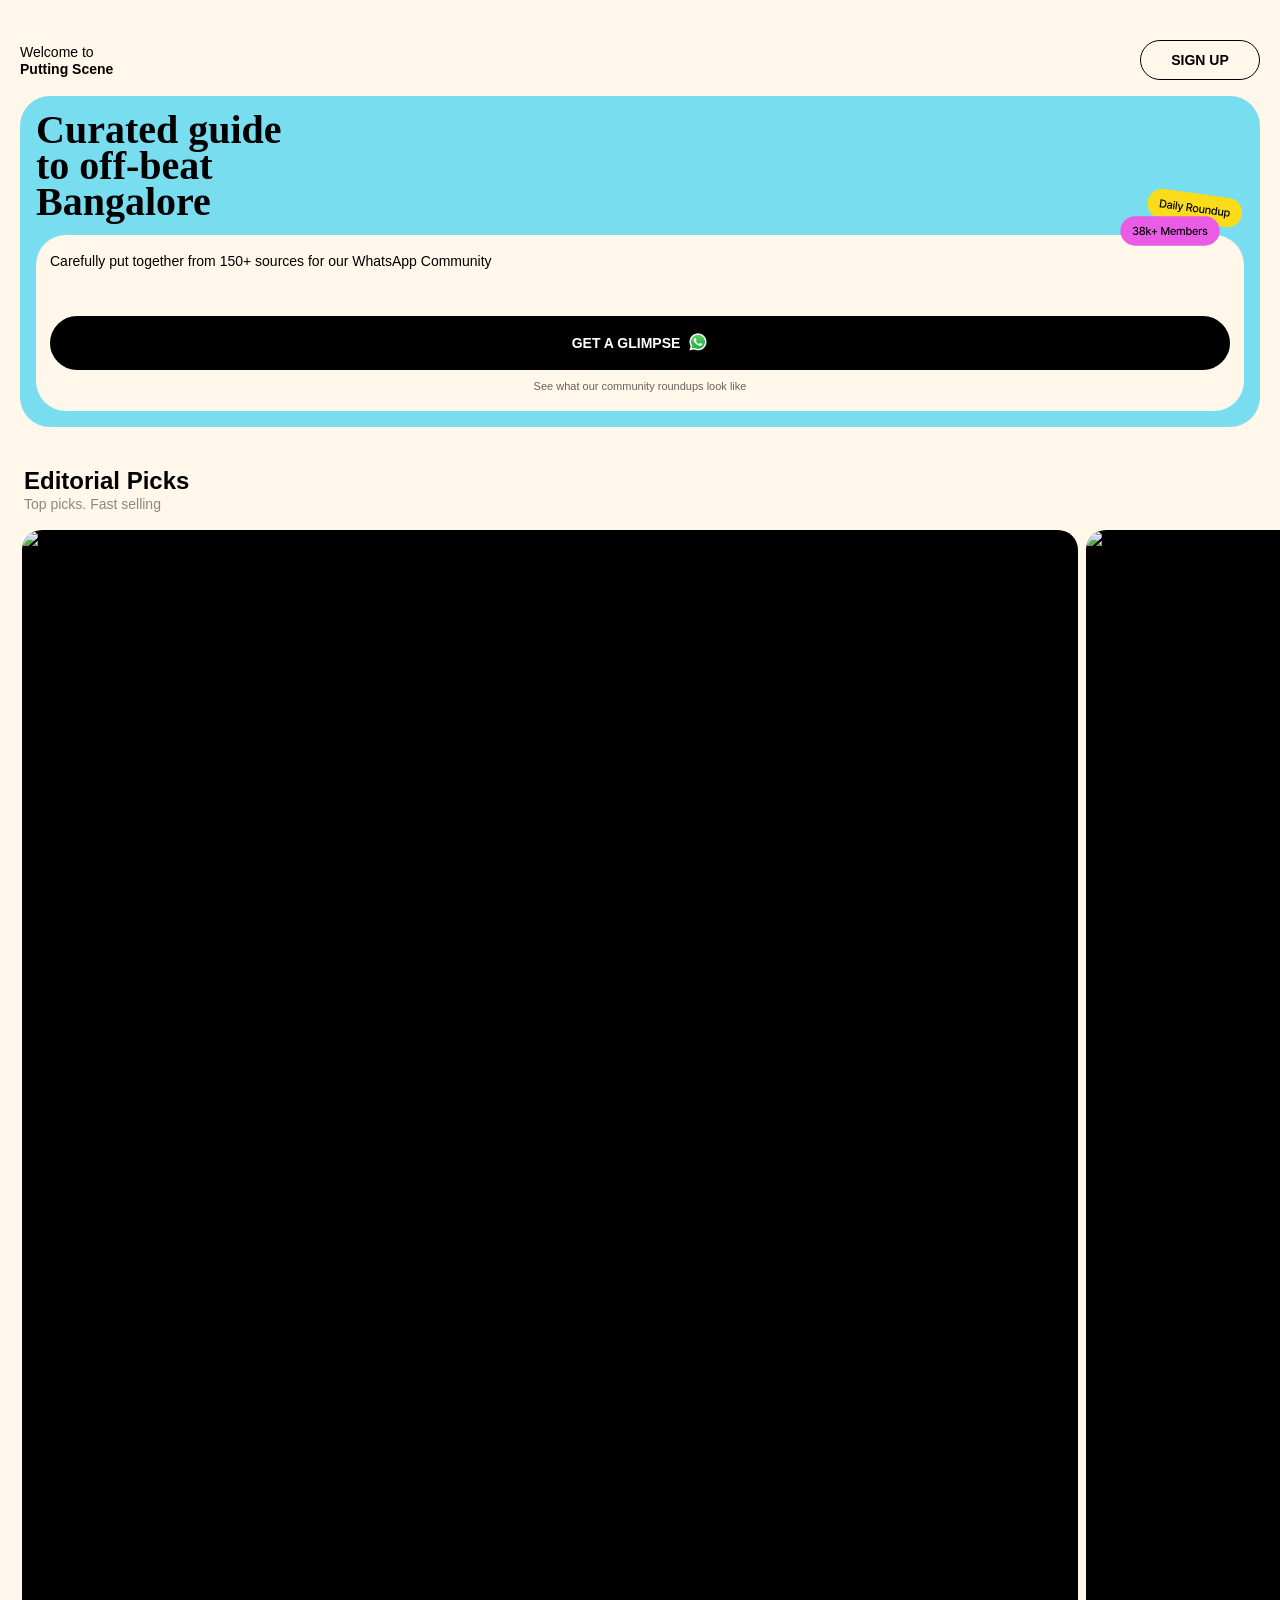
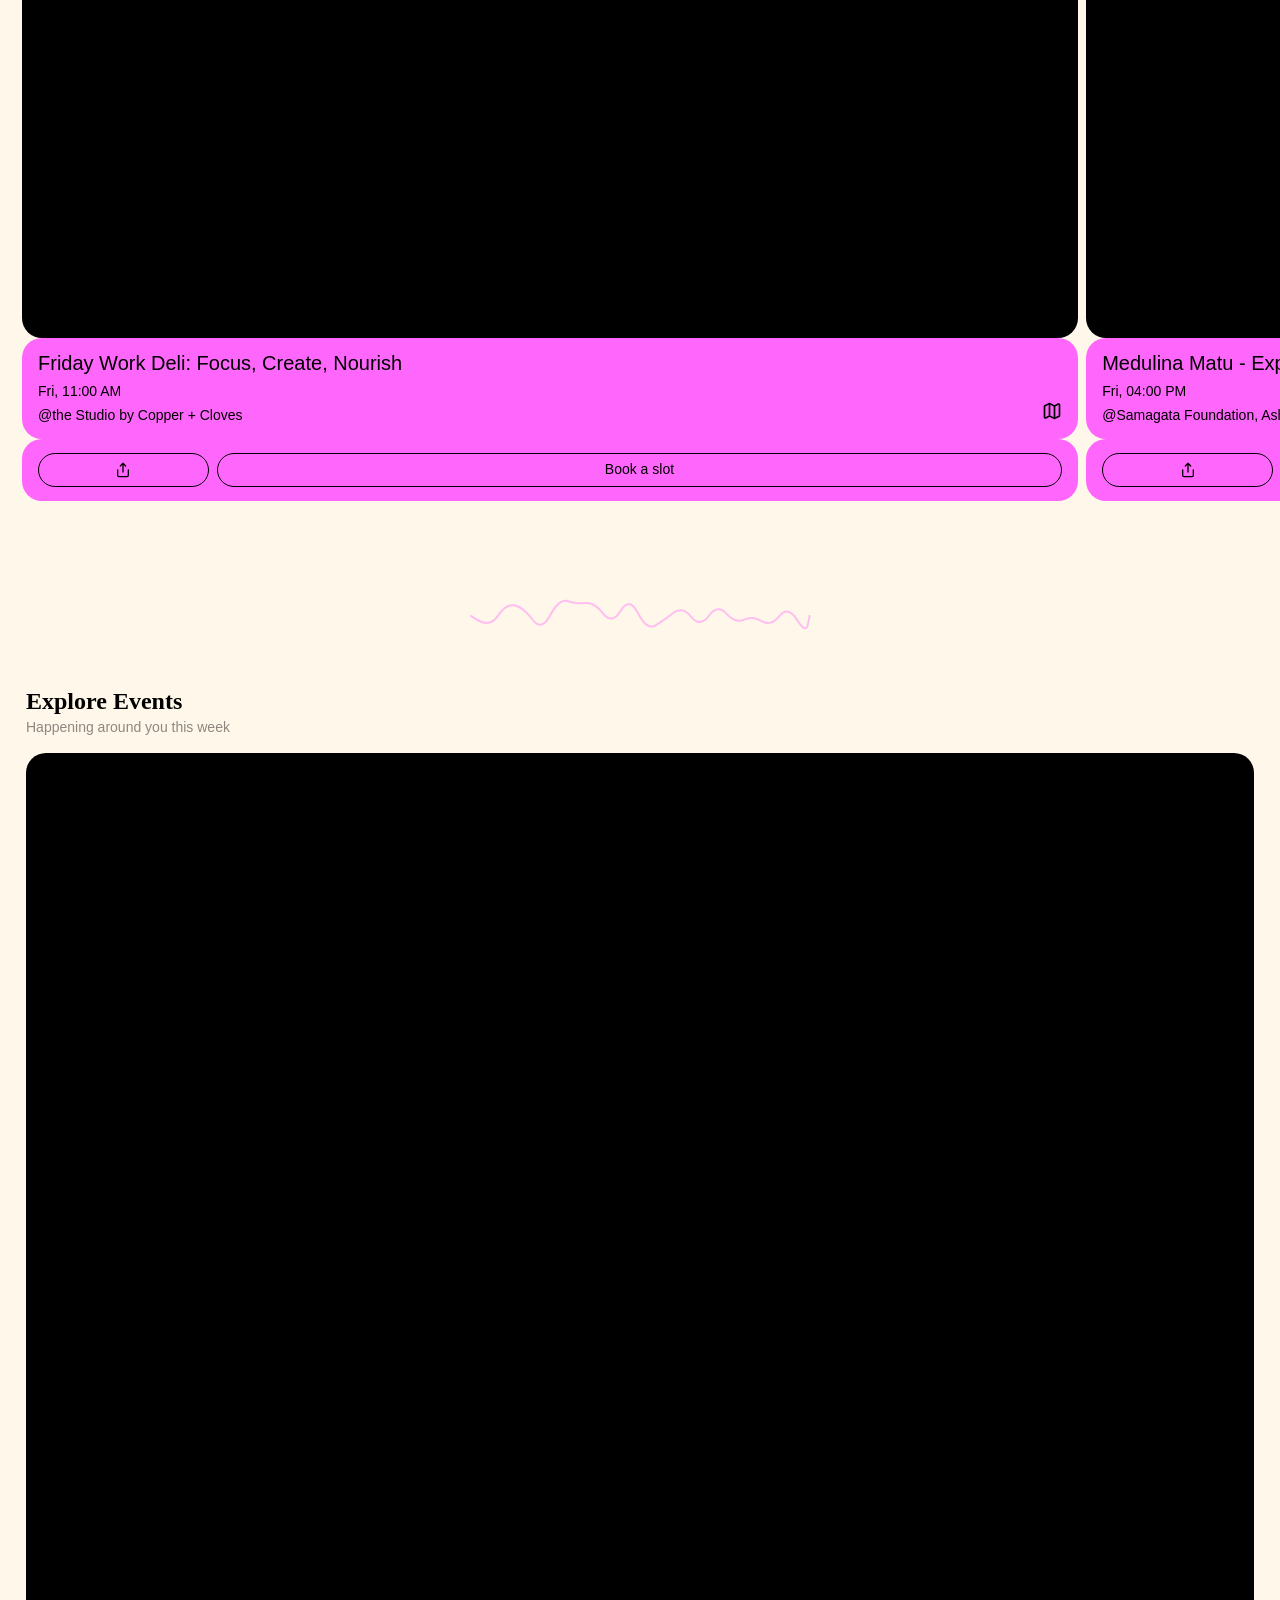
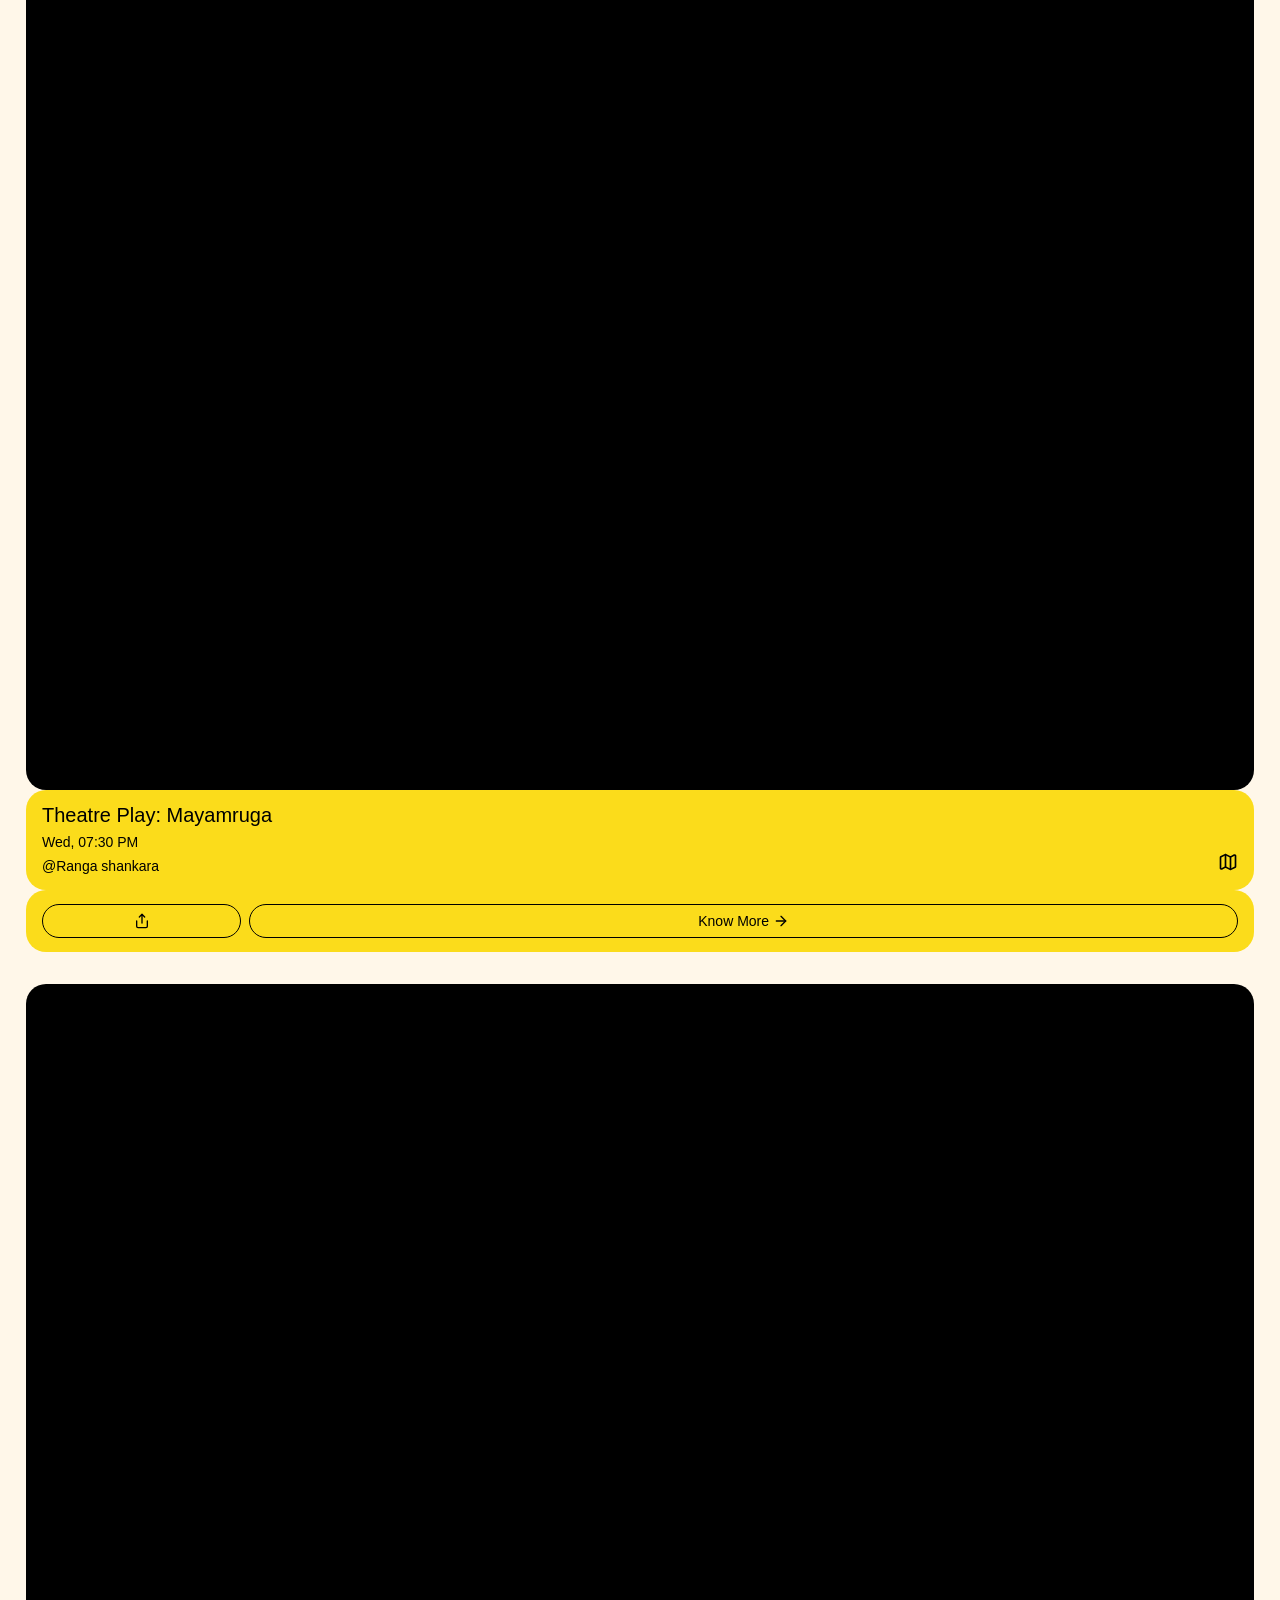
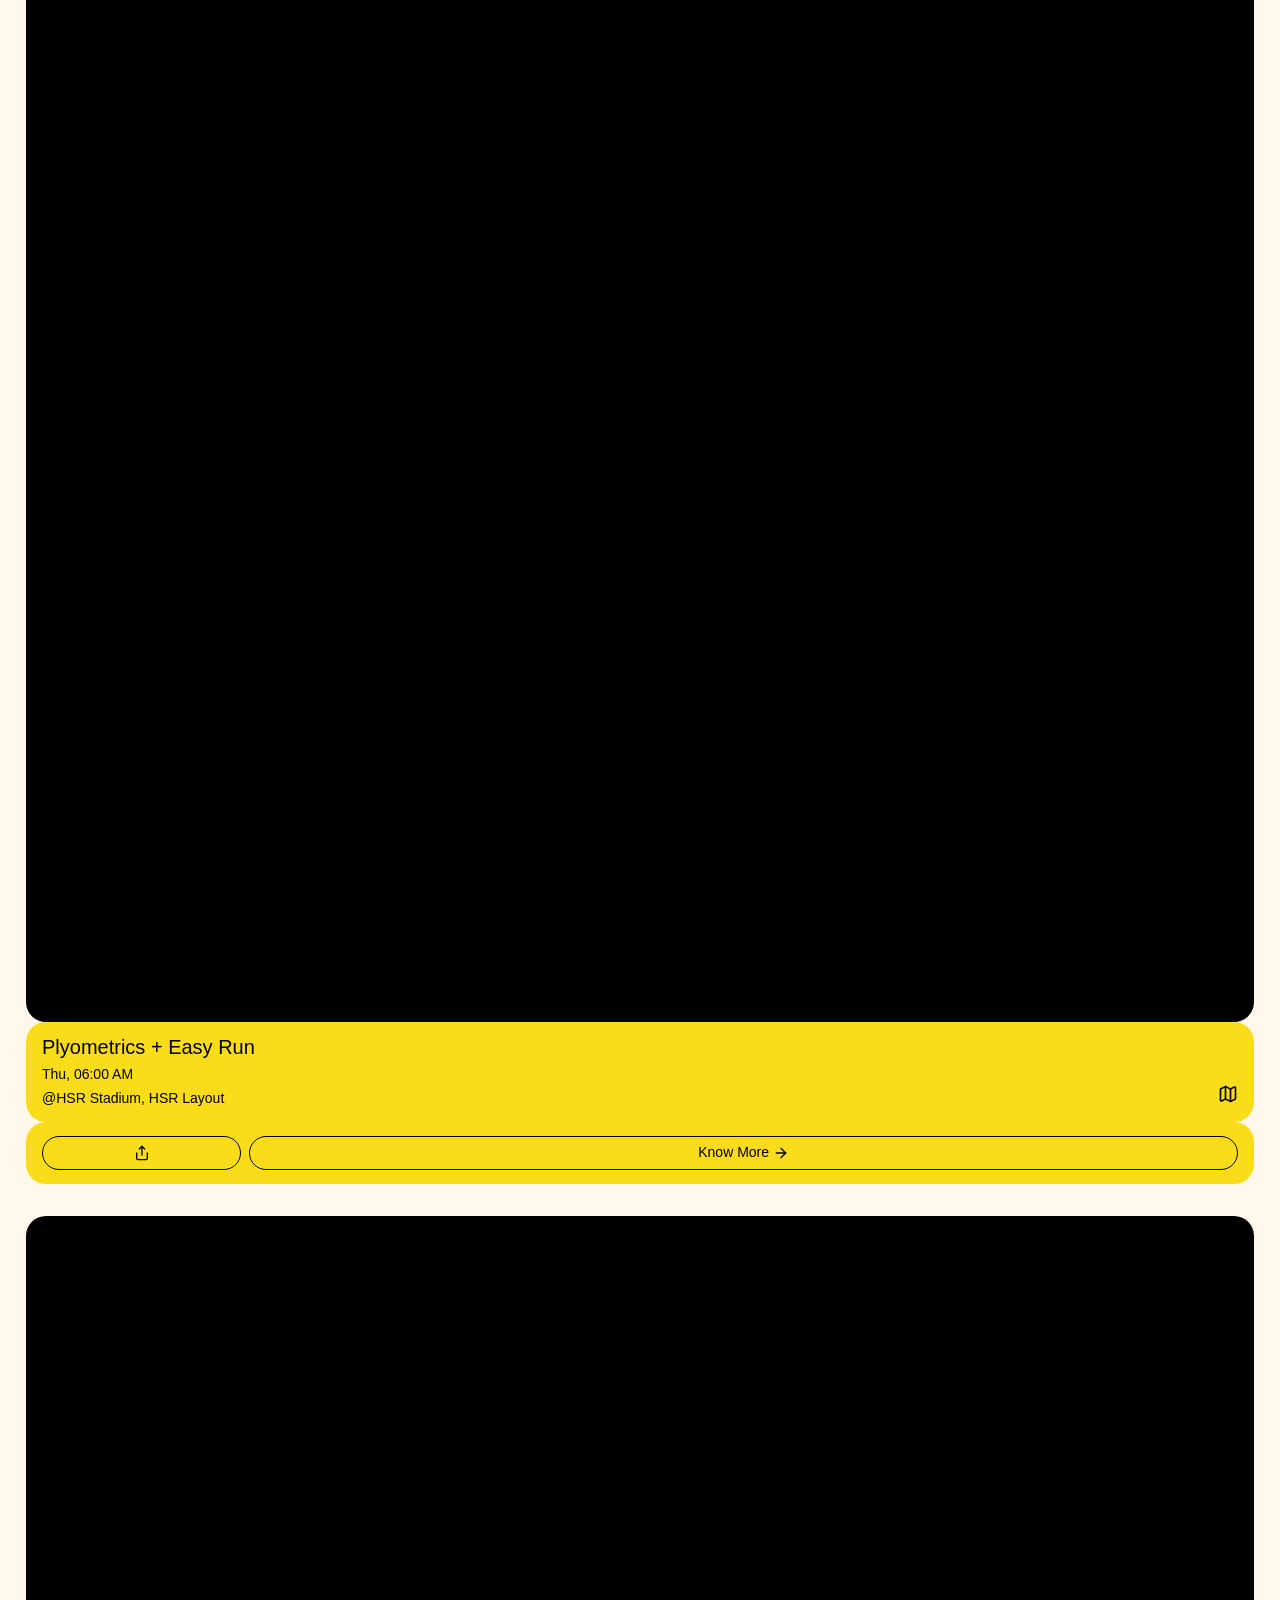
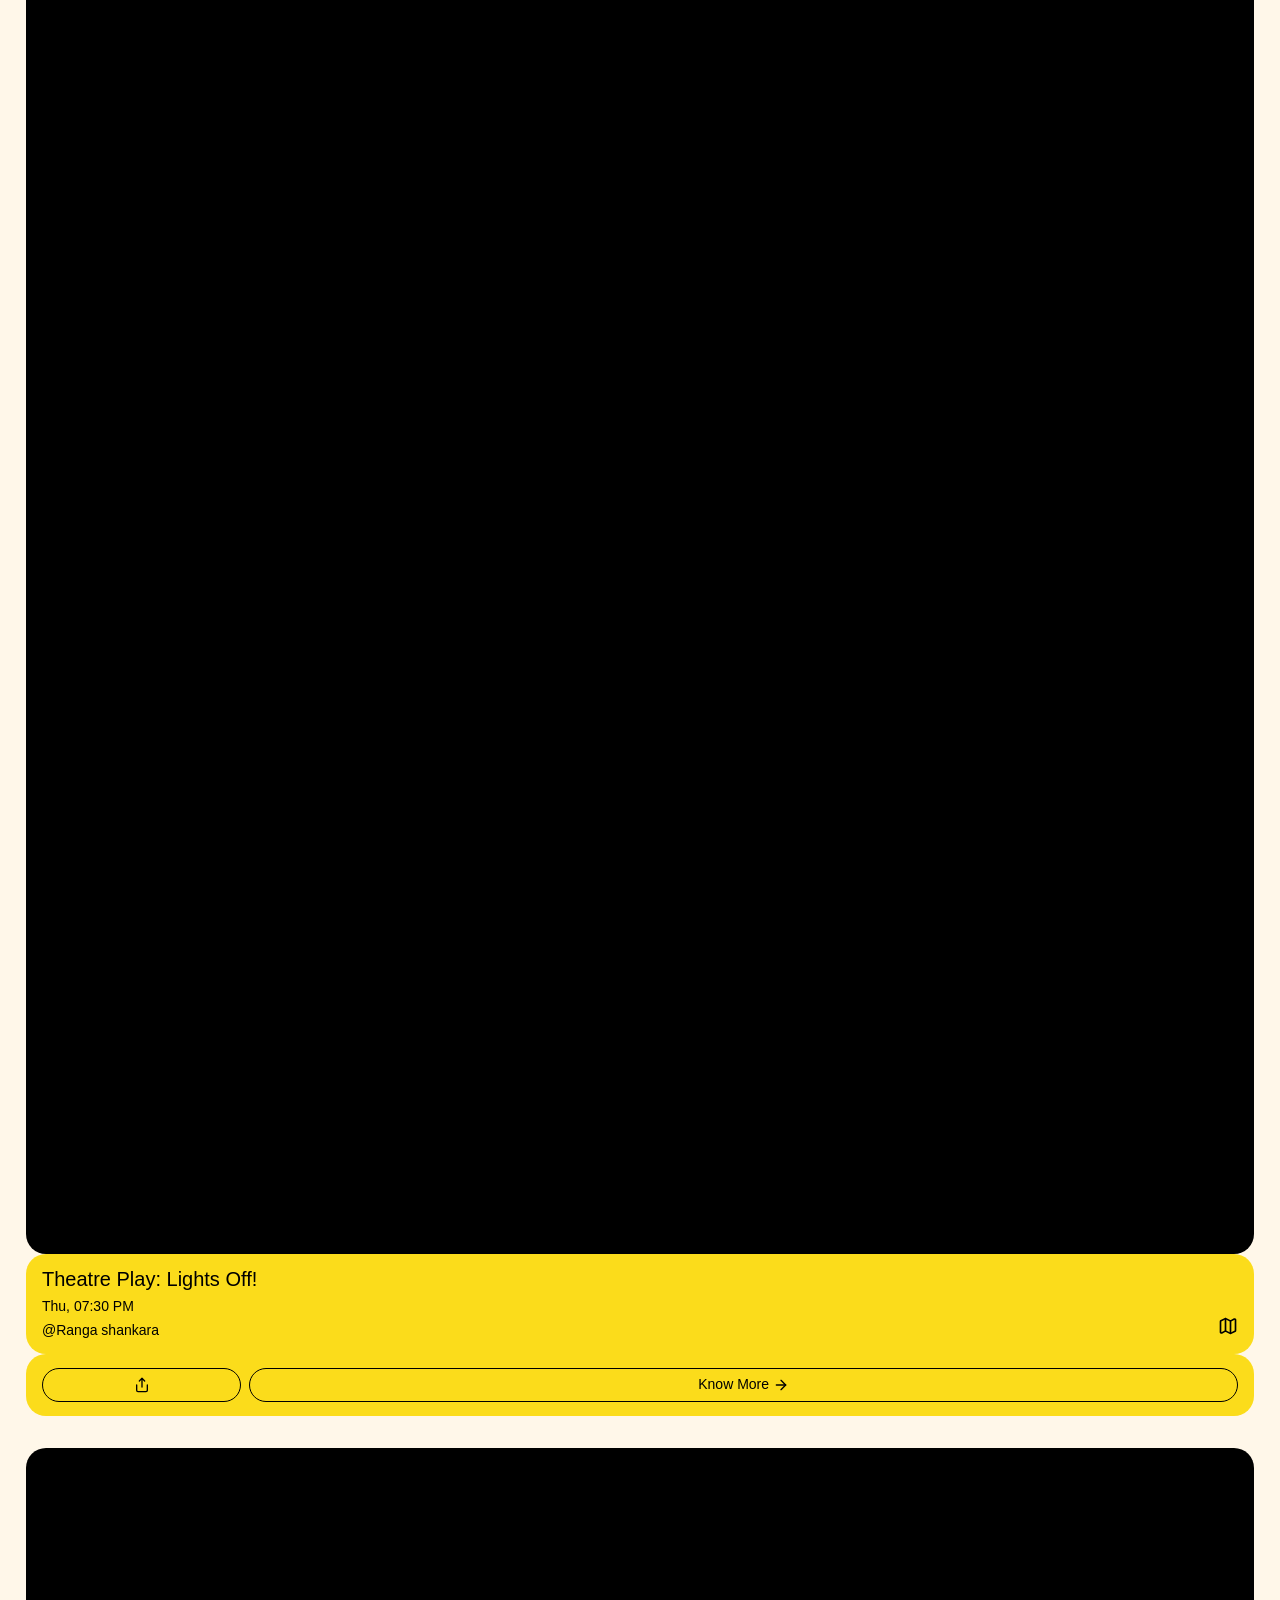
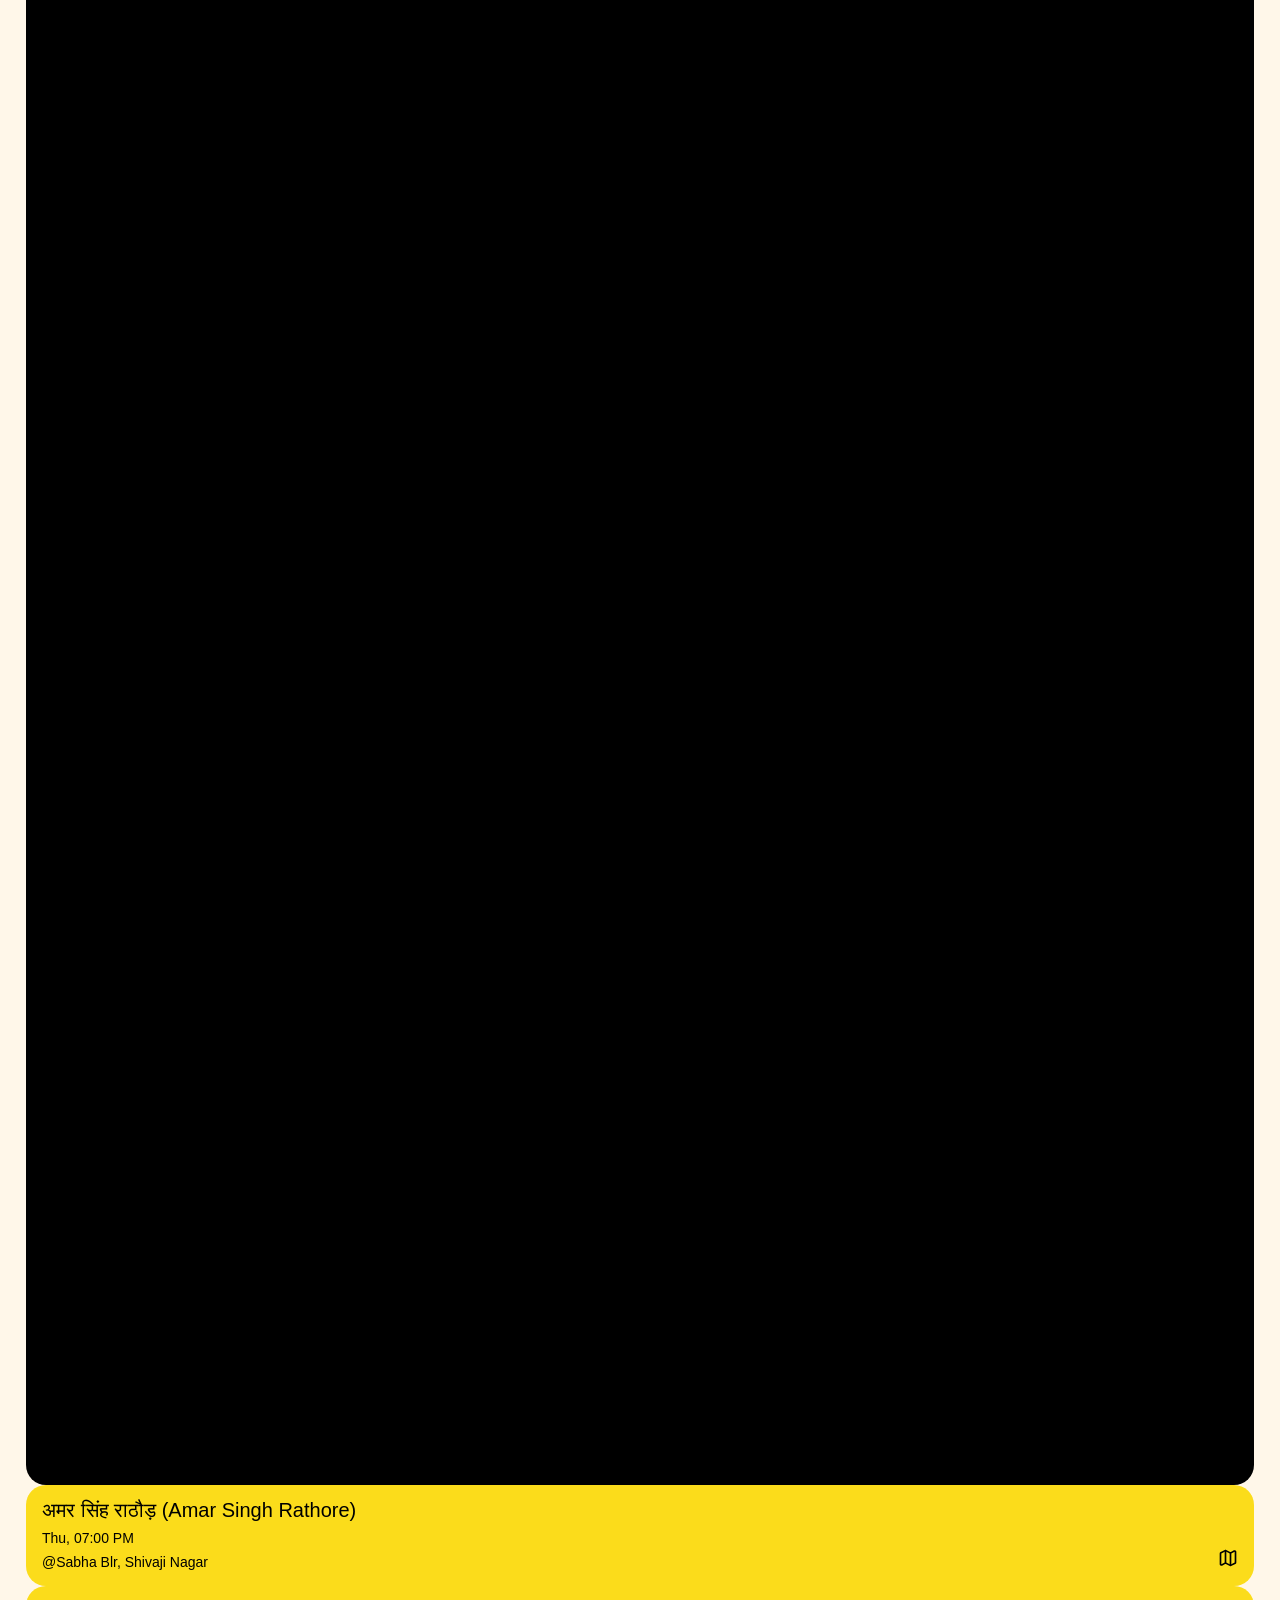
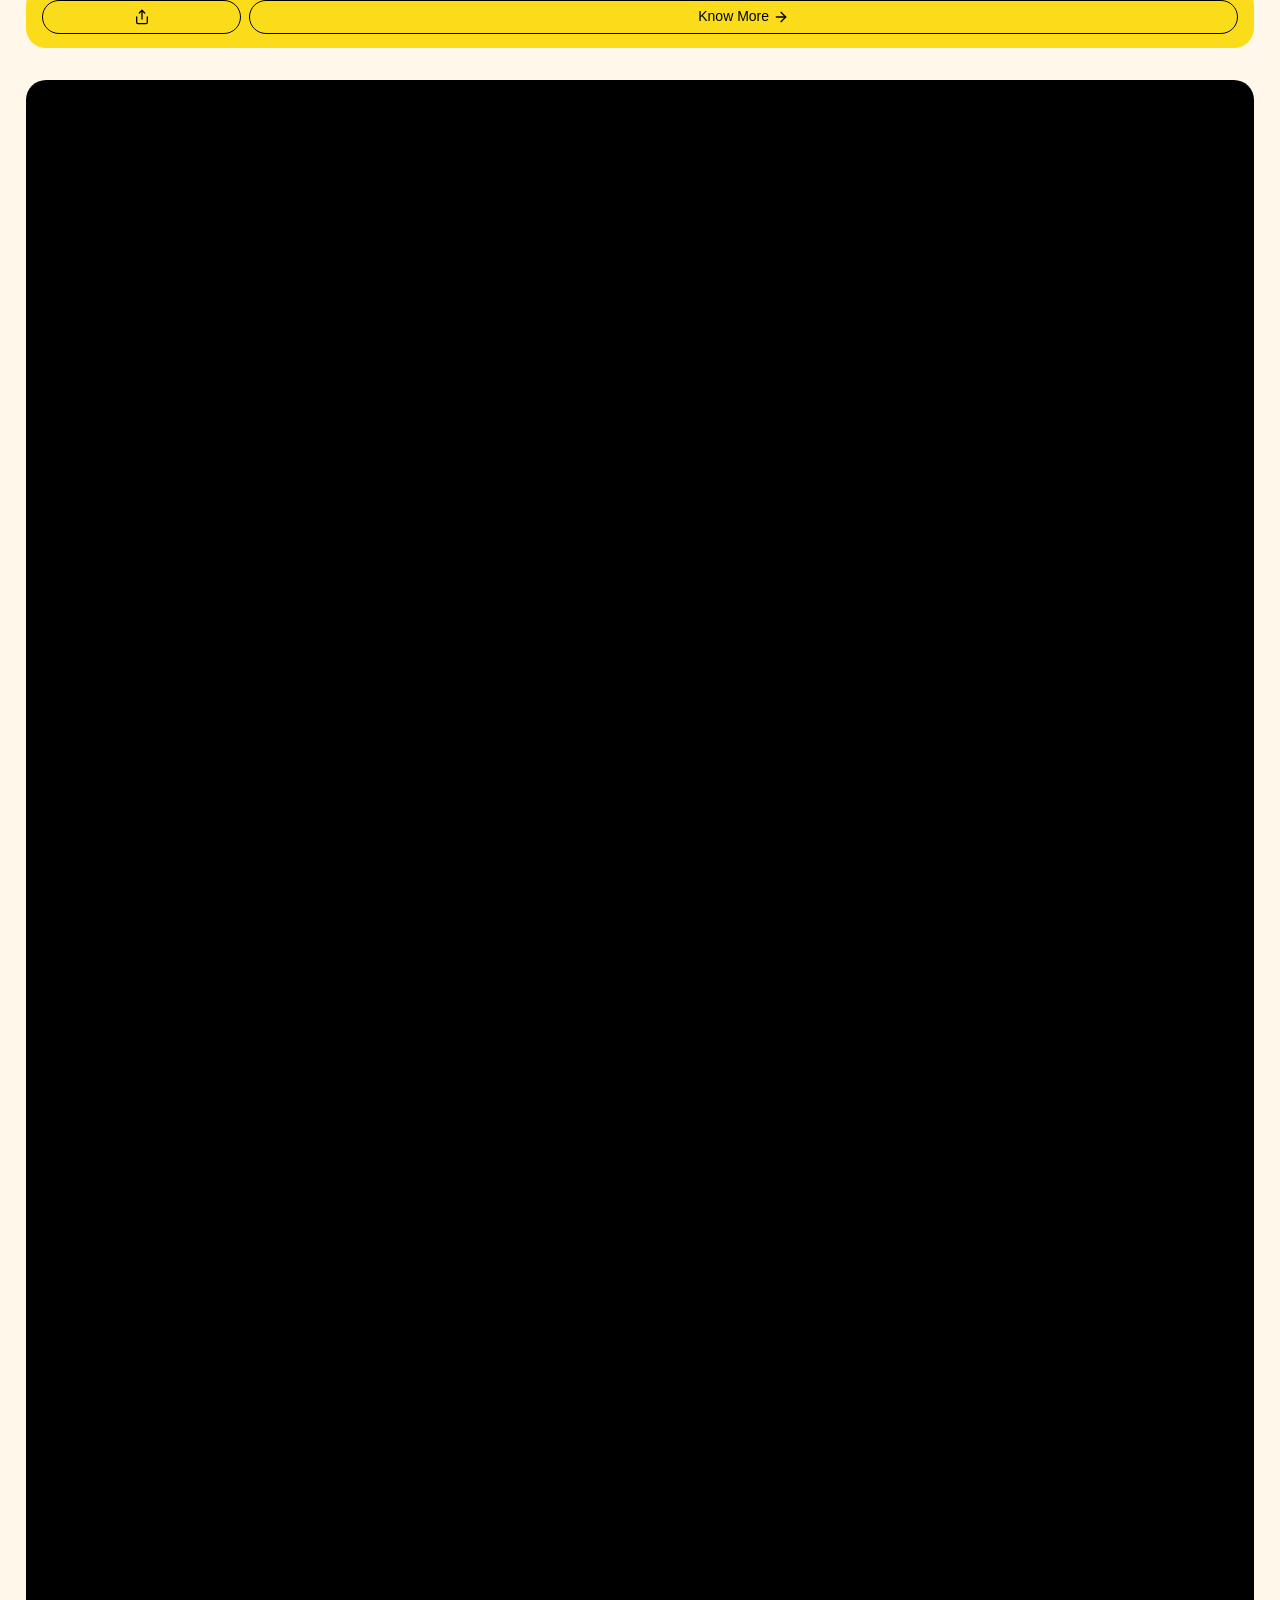
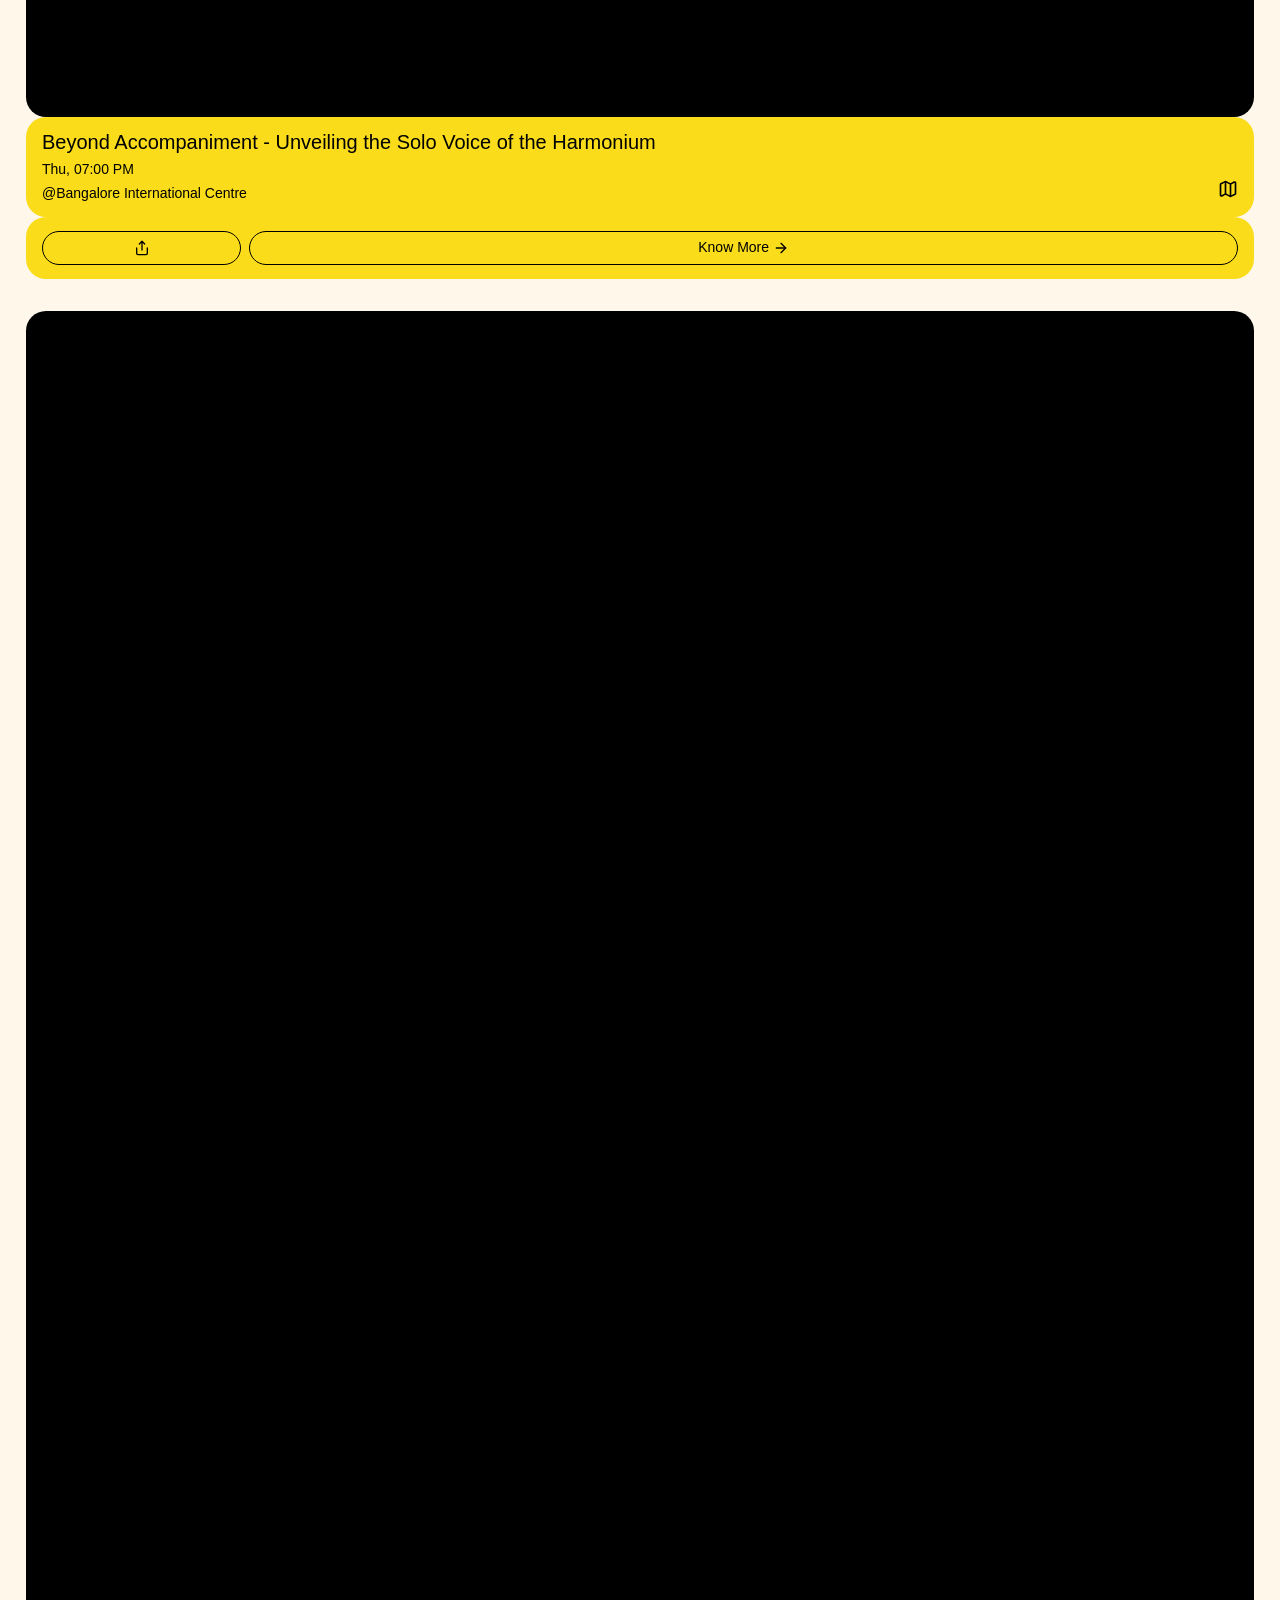
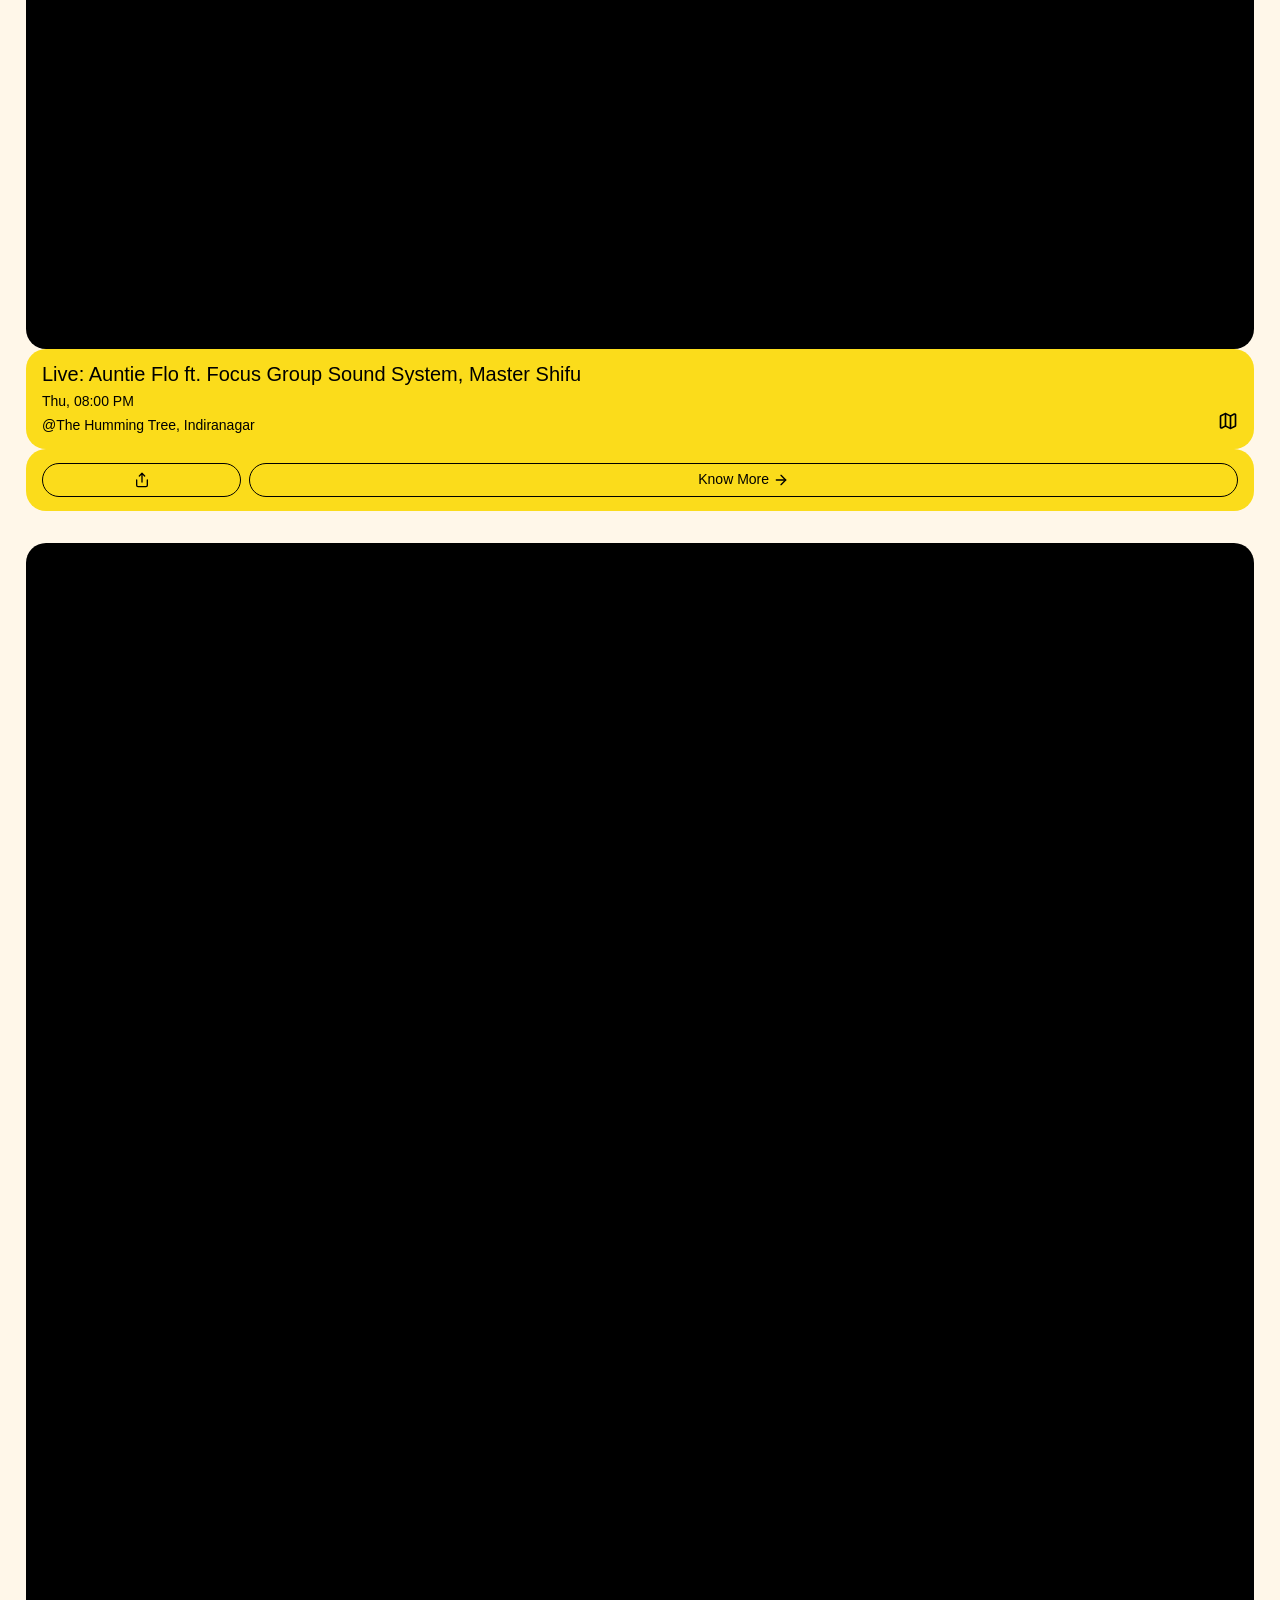
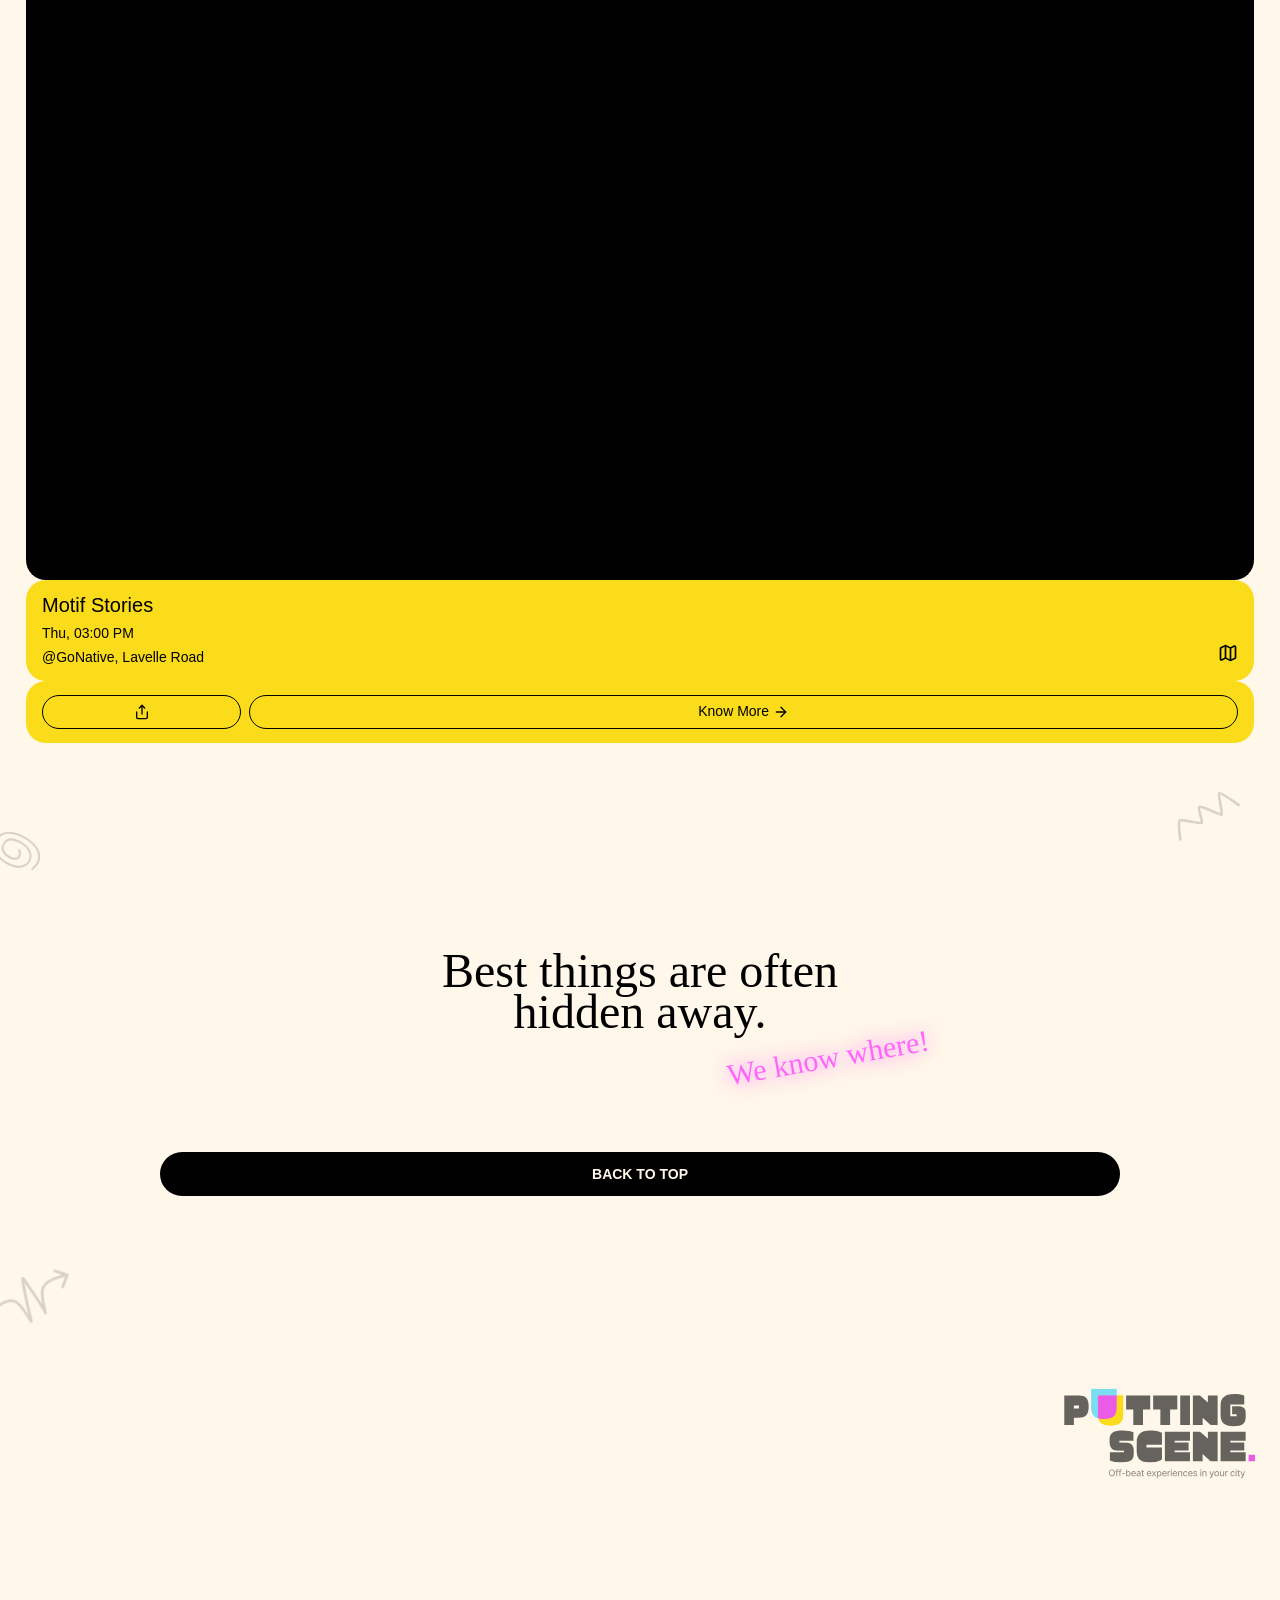
==== index.html @ f83b456c "Unfixed those changes" ====
<!DOCTYPE html>
<!-- saved from url=(0025)https://puttingscene.com/ -->
<html lang="en" class=" __className_06c327" style="--vsc-domain: &quot;puttingscene.com&quot;;">

<head>
    <meta http-equiv="Content-Type" content="text/html; charset=UTF-8">
    <link rel="stylesheet" href="./Putting Scene - Find Unique Experiences in Bangalore_files/ce76db46459b3898.css"
        crossorigin="" data-precedence="next">

    <style type="text/css">
        [data-sonner-toaster][dir=ltr],
        html[dir=ltr] {
            --toast-icon-margin-start: -3px;
            --toast-icon-margin-end: 4px;
            --toast-svg-margin-start: -1px;
            --toast-svg-margin-end: 0px;
            --toast-button-margin-start: auto;
            --toast-button-margin-end: 0;
            --toast-close-button-start: 0;
            --toast-close-button-end: unset;
            --toast-close-button-transform: translate(-35%, -35%)
        }

        [data-sonner-toaster][dir=rtl],
        html[dir=rtl] {
            --toast-icon-margin-start: 4px;
            --toast-icon-margin-end: -3px;
            --toast-svg-margin-start: 0px;
            --toast-svg-margin-end: -1px;
            --toast-button-margin-start: 0;
            --toast-button-margin-end: auto;
            --toast-close-button-start: unset;
            --toast-close-button-end: 0;
            --toast-close-button-transform: translate(35%, -35%)
        }

        [data-sonner-toaster] {
            position: fixed;
            width: var(--width);
            font-family: ui-sans-serif, system-ui, -apple-system, BlinkMacSystemFont, Segoe UI, Roboto, Helvetica Neue, Arial, Noto Sans, sans-serif, Apple Color Emoji, Segoe UI Emoji, Segoe UI Symbol, Noto Color Emoji;
            --gray1: hsl(0, 0%, 99%);
            --gray2: hsl(0, 0%, 97.3%);
            --gray3: hsl(0, 0%, 95.1%);
            --gray4: hsl(0, 0%, 93%);
            --gray5: hsl(0, 0%, 90.9%);
            --gray6: hsl(0, 0%, 88.7%);
            --gray7: hsl(0, 0%, 85.8%);
            --gray8: hsl(0, 0%, 78%);
            --gray9: hsl(0, 0%, 56.1%);
            --gray10: hsl(0, 0%, 52.3%);
            --gray11: hsl(0, 0%, 43.5%);
            --gray12: hsl(0, 0%, 9%);
            --border-radius: 8px;
            box-sizing: border-box;
            padding: 0;
            margin: 0;
            list-style: none;
            outline: 0;
            z-index: 999999999;
            transition: transform .4s ease
        }

        @media (hover:none) and (pointer:coarse) {
            [data-sonner-toaster][data-lifted=true] {
                transform: none
            }
        }

        [data-sonner-toaster][data-x-position=right] {
            right: var(--offset-right)
        }

        [data-sonner-toaster][data-x-position=left] {
            left: var(--offset-left)
        }

        [data-sonner-toaster][data-x-position=center] {
            left: 50%;
            transform: translateX(-50%)
        }

        [data-sonner-toaster][data-y-position=top] {
            top: var(--offset-top)
        }

        [data-sonner-toaster][data-y-position=bottom] {
            bottom: var(--offset-bottom)
        }

        [data-sonner-toast] {
            --y: translateY(100%);
            --lift-amount: calc(var(--lift) * var(--gap));
            z-index: var(--z-index);
            position: absolute;
            opacity: 0;
            transform: var(--y);
            touch-action: none;
            transition: transform .4s, opacity .4s, height .4s, box-shadow .2s;
            box-sizing: border-box;
            outline: 0;
            overflow-wrap: anywhere
        }

        [data-sonner-toast][data-styled=true] {
            padding: 16px;
            background: var(--normal-bg);
            border: 1px solid var(--normal-border);
            color: var(--normal-text);
            border-radius: var(--border-radius);
            box-shadow: 0 4px 12px rgba(0, 0, 0, .1);
            width: var(--width);
            font-size: 13px;
            display: flex;
            align-items: center;
            gap: 6px
        }

        [data-sonner-toast]:focus-visible {
            box-shadow: 0 4px 12px rgba(0, 0, 0, .1), 0 0 0 2px rgba(0, 0, 0, .2)
        }

        [data-sonner-toast][data-y-position=top] {
            top: 0;
            --y: translateY(-100%);
            --lift: 1;
            --lift-amount: calc(1 * var(--gap))
        }

        [data-sonner-toast][data-y-position=bottom] {
            bottom: 0;
            --y: translateY(100%);
            --lift: -1;
            --lift-amount: calc(var(--lift) * var(--gap))
        }

        [data-sonner-toast][data-styled=true] [data-description] {
            font-weight: 400;
            line-height: 1.4;
            color: #3f3f3f
        }

        [data-rich-colors=true][data-sonner-toast][data-styled=true] [data-description] {
            color: inherit
        }

        [data-sonner-toaster][data-sonner-theme=dark] [data-description] {
            color: #e8e8e8
        }

        [data-sonner-toast][data-styled=true] [data-title] {
            font-weight: 500;
            line-height: 1.5;
            color: inherit
        }

        [data-sonner-toast][data-styled=true] [data-icon] {
            display: flex;
            height: 16px;
            width: 16px;
            position: relative;
            justify-content: flex-start;
            align-items: center;
            flex-shrink: 0;
            margin-left: var(--toast-icon-margin-start);
            margin-right: var(--toast-icon-margin-end)
        }

        [data-sonner-toast][data-promise=true] [data-icon]>svg {
            opacity: 0;
            transform: scale(.8);
            transform-origin: center;
            animation: sonner-fade-in .3s ease forwards
        }

        [data-sonner-toast][data-styled=true] [data-icon]>* {
            flex-shrink: 0
        }

        [data-sonner-toast][data-styled=true] [data-icon] svg {
            margin-left: var(--toast-svg-margin-start);
            margin-right: var(--toast-svg-margin-end)
        }

        [data-sonner-toast][data-styled=true] [data-content] {
            display: flex;
            flex-direction: column;
            gap: 2px
        }

        [data-sonner-toast][data-styled=true] [data-button] {
            border-radius: 4px;
            padding-left: 8px;
            padding-right: 8px;
            height: 24px;
            font-size: 12px;
            color: var(--normal-bg);
            background: var(--normal-text);
            margin-left: var(--toast-button-margin-start);
            margin-right: var(--toast-button-margin-end);
            border: none;
            font-weight: 500;
            cursor: pointer;
            outline: 0;
            display: flex;
            align-items: center;
            flex-shrink: 0;
            transition: opacity .4s, box-shadow .2s
        }

        [data-sonner-toast][data-styled=true] [data-button]:focus-visible {
            box-shadow: 0 0 0 2px rgba(0, 0, 0, .4)
        }

        [data-sonner-toast][data-styled=true] [data-button]:first-of-type {
            margin-left: var(--toast-button-margin-start);
            margin-right: var(--toast-button-margin-end)
        }

        [data-sonner-toast][data-styled=true] [data-cancel] {
            color: var(--normal-text);
            background: rgba(0, 0, 0, .08)
        }

        [data-sonner-toaster][data-sonner-theme=dark] [data-sonner-toast][data-styled=true] [data-cancel] {
            background: rgba(255, 255, 255, .3)
        }

        [data-sonner-toast][data-styled=true] [data-close-button] {
            position: absolute;
            left: var(--toast-close-button-start);
            right: var(--toast-close-button-end);
            top: 0;
            height: 20px;
            width: 20px;
            display: flex;
            justify-content: center;
            align-items: center;
            padding: 0;
            color: var(--gray12);
            background: var(--normal-bg);
            border: 1px solid var(--gray4);
            transform: var(--toast-close-button-transform);
            border-radius: 50%;
            cursor: pointer;
            z-index: 1;
            transition: opacity .1s, background .2s, border-color .2s
        }

        [data-sonner-toast][data-styled=true] [data-close-button]:focus-visible {
            box-shadow: 0 4px 12px rgba(0, 0, 0, .1), 0 0 0 2px rgba(0, 0, 0, .2)
        }

        [data-sonner-toast][data-styled=true] [data-disabled=true] {
            cursor: not-allowed
        }

        [data-sonner-toast][data-styled=true]:hover [data-close-button]:hover {
            background: var(--gray2);
            border-color: var(--gray5)
        }

        [data-sonner-toast][data-swiping=true]::before {
            content: '';
            position: absolute;
            left: -100%;
            right: -100%;
            height: 100%;
            z-index: -1
        }

        [data-sonner-toast][data-y-position=top][data-swiping=true]::before {
            bottom: 50%;
            transform: scaleY(3) translateY(50%)
        }

        [data-sonner-toast][data-y-position=bottom][data-swiping=true]::before {
            top: 50%;
            transform: scaleY(3) translateY(-50%)
        }

        [data-sonner-toast][data-swiping=false][data-removed=true]::before {
            content: '';
            position: absolute;
            inset: 0;
            transform: scaleY(2)
        }

        [data-sonner-toast][data-expanded=true]::after {
            content: '';
            position: absolute;
            left: 0;
            height: calc(var(--gap) + 1px);
            bottom: 100%;
            width: 100%
        }

        [data-sonner-toast][data-mounted=true] {
            --y: translateY(0);
            opacity: 1
        }

        [data-sonner-toast][data-expanded=false][data-front=false] {
            --scale: var(--toasts-before) * 0.05 + 1;
            --y: translateY(calc(var(--lift-amount) * var(--toasts-before))) scale(calc(-1 * var(--scale)));
            height: var(--front-toast-height)
        }

        [data-sonner-toast]>* {
            transition: opacity .4s
        }

        [data-sonner-toast][data-x-position=right] {
            right: 0
        }

        [data-sonner-toast][data-x-position=left] {
            left: 0
        }

        [data-sonner-toast][data-expanded=false][data-front=false][data-styled=true]>* {
            opacity: 0
        }

        [data-sonner-toast][data-visible=false] {
            opacity: 0;
            pointer-events: none
        }

        [data-sonner-toast][data-mounted=true][data-expanded=true] {
            --y: translateY(calc(var(--lift) * var(--offset)));
            height: var(--initial-height)
        }

        [data-sonner-toast][data-removed=true][data-front=true][data-swipe-out=false] {
            --y: translateY(calc(var(--lift) * -100%));
            opacity: 0
        }

        [data-sonner-toast][data-removed=true][data-front=false][data-swipe-out=false][data-expanded=true] {
            --y: translateY(calc(var(--lift) * var(--offset) + var(--lift) * -100%));
            opacity: 0
        }

        [data-sonner-toast][data-removed=true][data-front=false][data-swipe-out=false][data-expanded=false] {
            --y: translateY(40%);
            opacity: 0;
            transition: transform .5s, opacity .2s
        }

        [data-sonner-toast][data-removed=true][data-front=false]::before {
            height: calc(var(--initial-height) + 20%)
        }

        [data-sonner-toast][data-swiping=true] {
            transform: var(--y) translateY(var(--swipe-amount-y, 0)) translateX(var(--swipe-amount-x, 0));
            transition: none
        }

        [data-sonner-toast][data-swiped=true] {
            user-select: none
        }

        [data-sonner-toast][data-swipe-out=true][data-y-position=bottom],
        [data-sonner-toast][data-swipe-out=true][data-y-position=top] {
            animation-duration: .2s;
            animation-timing-function: ease-out;
            animation-fill-mode: forwards
        }

        [data-sonner-toast][data-swipe-out=true][data-swipe-direction=left] {
            animation-name: swipe-out-left
        }

        [data-sonner-toast][data-swipe-out=true][data-swipe-direction=right] {
            animation-name: swipe-out-right
        }

        [data-sonner-toast][data-swipe-out=true][data-swipe-direction=up] {
            animation-name: swipe-out-up
        }

        [data-sonner-toast][data-swipe-out=true][data-swipe-direction=down] {
            animation-name: swipe-out-down
        }

        @keyframes swipe-out-left {
            from {
                transform: var(--y) translateX(var(--swipe-amount-x));
                opacity: 1
            }

            to {
                transform: var(--y) translateX(calc(var(--swipe-amount-x) - 100%));
                opacity: 0
            }
        }

        @keyframes swipe-out-right {
            from {
                transform: var(--y) translateX(var(--swipe-amount-x));
                opacity: 1
            }

            to {
                transform: var(--y) translateX(calc(var(--swipe-amount-x) + 100%));
                opacity: 0
            }
        }

        @keyframes swipe-out-up {
            from {
                transform: var(--y) translateY(var(--swipe-amount-y));
                opacity: 1
            }

            to {
                transform: var(--y) translateY(calc(var(--swipe-amount-y) - 100%));
                opacity: 0
            }
        }

        @keyframes swipe-out-down {
            from {
                transform: var(--y) translateY(var(--swipe-amount-y));
                opacity: 1
            }

            to {
                transform: var(--y) translateY(calc(var(--swipe-amount-y) + 100%));
                opacity: 0
            }
        }

        @media (max-width:600px) {
            [data-sonner-toaster] {
                position: fixed;
                right: var(--mobile-offset-right);
                left: var(--mobile-offset-left);
                width: 100%
            }

            [data-sonner-toaster][dir=rtl] {
                left: calc(var(--mobile-offset-left) * -1)
            }

            [data-sonner-toaster] [data-sonner-toast] {
                left: 0;
                right: 0;
                width: calc(100% - var(--mobile-offset-left) * 2)
            }

            [data-sonner-toaster][data-x-position=left] {
                left: var(--mobile-offset-left)
            }

            [data-sonner-toaster][data-y-position=bottom] {
                bottom: var(--mobile-offset-bottom)
            }

            [data-sonner-toaster][data-y-position=top] {
                top: var(--mobile-offset-top)
            }

            [data-sonner-toaster][data-x-position=center] {
                left: var(--mobile-offset-left);
                right: var(--mobile-offset-right);
                transform: none
            }
        }

        [data-sonner-toaster][data-sonner-theme=light] {
            --normal-bg: #fff;
            --normal-border: var(--gray4);
            --normal-text: var(--gray12);
            --success-bg: hsl(143, 85%, 96%);
            --success-border: hsl(145, 92%, 87%);
            --success-text: hsl(140, 100%, 27%);
            --info-bg: hsl(208, 100%, 97%);
            --info-border: hsl(221, 91%, 93%);
            --info-text: hsl(210, 92%, 45%);
            --warning-bg: hsl(49, 100%, 97%);
            --warning-border: hsl(49, 91%, 84%);
            --warning-text: hsl(31, 92%, 45%);
            --error-bg: hsl(359, 100%, 97%);
            --error-border: hsl(359, 100%, 94%);
            --error-text: hsl(360, 100%, 45%)
        }

        [data-sonner-toaster][data-sonner-theme=light] [data-sonner-toast][data-invert=true] {
            --normal-bg: #000;
            --normal-border: hsl(0, 0%, 20%);
            --normal-text: var(--gray1)
        }

        [data-sonner-toaster][data-sonner-theme=dark] [data-sonner-toast][data-invert=true] {
            --normal-bg: #fff;
            --normal-border: var(--gray3);
            --normal-text: var(--gray12)
        }

        [data-sonner-toaster][data-sonner-theme=dark] {
            --normal-bg: #000;
            --normal-bg-hover: hsl(0, 0%, 12%);
            --normal-border: hsl(0, 0%, 20%);
            --normal-border-hover: hsl(0, 0%, 25%);
            --normal-text: var(--gray1);
            --success-bg: hsl(150, 100%, 6%);
            --success-border: hsl(147, 100%, 12%);
            --success-text: hsl(150, 86%, 65%);
            --info-bg: hsl(215, 100%, 6%);
            --info-border: hsl(223, 43%, 17%);
            --info-text: hsl(216, 87%, 65%);
            --warning-bg: hsl(64, 100%, 6%);
            --warning-border: hsl(60, 100%, 9%);
            --warning-text: hsl(46, 87%, 65%);
            --error-bg: hsl(358, 76%, 10%);
            --error-border: hsl(357, 89%, 16%);
            --error-text: hsl(358, 100%, 81%)
        }

        [data-sonner-toaster][data-sonner-theme=dark] [data-sonner-toast] [data-close-button] {
            background: var(--normal-bg);
            border-color: var(--normal-border);
            color: var(--normal-text)
        }

        [data-sonner-toaster][data-sonner-theme=dark] [data-sonner-toast] [data-close-button]:hover {
            background: var(--normal-bg-hover);
            border-color: var(--normal-border-hover)
        }

        [data-rich-colors=true][data-sonner-toast][data-type=success] {
            background: var(--success-bg);
            border-color: var(--success-border);
            color: var(--success-text)
        }

        [data-rich-colors=true][data-sonner-toast][data-type=success] [data-close-button] {
            background: var(--success-bg);
            border-color: var(--success-border);
            color: var(--success-text)
        }

        [data-rich-colors=true][data-sonner-toast][data-type=info] {
            background: var(--info-bg);
            border-color: var(--info-border);
            color: var(--info-text)
        }

        [data-rich-colors=true][data-sonner-toast][data-type=info] [data-close-button] {
            background: var(--info-bg);
            border-color: var(--info-border);
            color: var(--info-text)
        }

        [data-rich-colors=true][data-sonner-toast][data-type=warning] {
            background: var(--warning-bg);
            border-color: var(--warning-border);
            color: var(--warning-text)
        }

        [data-rich-colors=true][data-sonner-toast][data-type=warning] [data-close-button] {
            background: var(--warning-bg);
            border-color: var(--warning-border);
            color: var(--warning-text)
        }

        [data-rich-colors=true][data-sonner-toast][data-type=error] {
            background: var(--error-bg);
            border-color: var(--error-border);
            color: var(--error-text)
        }

        [data-rich-colors=true][data-sonner-toast][data-type=error] [data-close-button] {
            background: var(--error-bg);
            border-color: var(--error-border);
            color: var(--error-text)
        }

        .sonner-loading-wrapper {
            --size: 16px;
            height: var(--size);
            width: var(--size);
            position: absolute;
            inset: 0;
            z-index: 10
        }

        .sonner-loading-wrapper[data-visible=false] {
            transform-origin: center;
            animation: sonner-fade-out .2s ease forwards
        }

        .sonner-spinner {
            position: relative;
            top: 50%;
            left: 50%;
            height: var(--size);
            width: var(--size)
        }

        .sonner-loading-bar {
            animation: sonner-spin 1.2s linear infinite;
            background: var(--gray11);
            border-radius: 6px;
            height: 8%;
            left: -10%;
            position: absolute;
            top: -3.9%;
            width: 24%
        }

        .sonner-loading-bar:first-child {
            animation-delay: -1.2s;
            transform: rotate(.0001deg) translate(146%)
        }

        .sonner-loading-bar:nth-child(2) {
            animation-delay: -1.1s;
            transform: rotate(30deg) translate(146%)
        }

        .sonner-loading-bar:nth-child(3) {
            animation-delay: -1s;
            transform: rotate(60deg) translate(146%)
        }

        .sonner-loading-bar:nth-child(4) {
            animation-delay: -.9s;
            transform: rotate(90deg) translate(146%)
        }

        .sonner-loading-bar:nth-child(5) {
            animation-delay: -.8s;
            transform: rotate(120deg) translate(146%)
        }

        .sonner-loading-bar:nth-child(6) {
            animation-delay: -.7s;
            transform: rotate(150deg) translate(146%)
        }

        .sonner-loading-bar:nth-child(7) {
            animation-delay: -.6s;
            transform: rotate(180deg) translate(146%)
        }

        .sonner-loading-bar:nth-child(8) {
            animation-delay: -.5s;
            transform: rotate(210deg) translate(146%)
        }

        .sonner-loading-bar:nth-child(9) {
            animation-delay: -.4s;
            transform: rotate(240deg) translate(146%)
        }

        .sonner-loading-bar:nth-child(10) {
            animation-delay: -.3s;
            transform: rotate(270deg) translate(146%)
        }

        .sonner-loading-bar:nth-child(11) {
            animation-delay: -.2s;
            transform: rotate(300deg) translate(146%)
        }

        .sonner-loading-bar:nth-child(12) {
            animation-delay: -.1s;
            transform: rotate(330deg) translate(146%)
        }

        @keyframes sonner-fade-in {
            0% {
                opacity: 0;
                transform: scale(.8)
            }

            100% {
                opacity: 1;
                transform: scale(1)
            }
        }

        @keyframes sonner-fade-out {
            0% {
                opacity: 1;
                transform: scale(1)
            }

            100% {
                opacity: 0;
                transform: scale(.8)
            }
        }

        @keyframes sonner-spin {
            0% {
                opacity: 1
            }

            100% {
                opacity: .15
            }
        }

        @media (prefers-reduced-motion) {

            .sonner-loading-bar,
            [data-sonner-toast],
            [data-sonner-toast]>* {
                transition: none !important;
                animation: none !important
            }
        }

        .sonner-loader {
            position: absolute;
            top: 50%;
            left: 50%;
            transform: translate(-50%, -50%);
            transform-origin: center;
            transition: opacity .2s, transform .2s
        }

        .sonner-loader[data-visible=false] {
            opacity: 0;
            transform: scale(.8) translate(-50%, -50%)
        }
    </style>
    <meta name="viewport"
        content="width=device-width, initial-scale=1, maximum-scale=1, viewport-fit=cover, user-scalable=no">
    <title>Putting Map</title>
    <meta name="description"
        content="Discover and book unique events, activities, and experiences in Bangalore. From food festivals to workshops, concerts to outdoor adventures - find your next memorable experience.">
    <link rel="canonical" href="https://puttingscene.com/">
    <meta property="og:title" content="Putting Scene - Find Unique Experiences in Bangalore">
    <meta property="og:description"
        content="Discover and book unique events, activities, and experiences in Bangalore. From food festivals to workshops, concerts to outdoor adventures - find your next memorable experience.">
    <meta property="og:url" content="https://puttingscene.com/">
    <meta property="og:site_name" content="Putting Scene">
    <meta property="og:image" content="https://puttingscene.com/images/thumbnail.jpg">
    <meta property="og:image:width" content="1200">
    <meta property="og:image:height" content="630">
    <meta property="og:image:alt" content="Putting Scene - Find unique experiences in Bangalore">
    <meta property="og:type" content="website">
    <meta name="twitter:card" content="summary_large_image">
    <meta name="twitter:title" content="Putting Scene - Find Unique Experiences in Bangalore">
    <meta name="twitter:description"
        content="Discover and book unique events, activities, and experiences in Bangalore. From food festivals to workshops, concerts to outdoor adventures - find your next memorable experience.">
    <meta name="twitter:image" content="https://puttingscene.com/images/thumbnail.jpg">
    <link rel="icon" href="https://puttingscene.com/icon.svg?3def530c4bfe8ba4" type="image/svg+xml" sizes="any">
    <meta name="next-size-adjust">
    <style type="text/css">
        [data-vaul-drawer] {
            touch-action: none;
            will-change: transform;
            transition: transform .5s cubic-bezier(.32, .72, 0, 1);
            animation-duration: .5s;
            animation-timing-function: cubic-bezier(0.32, 0.72, 0, 1)
        }

        [data-vaul-drawer][data-vaul-snap-points=false][data-vaul-drawer-direction=bottom][data-state=open] {
            animation-name: slideFromBottom
        }

        [data-vaul-drawer][data-vaul-snap-points=false][data-vaul-drawer-direction=bottom][data-state=closed] {
            animation-name: slideToBottom
        }

        [data-vaul-drawer][data-vaul-snap-points=false][data-vaul-drawer-direction=top][data-state=open] {
            animation-name: slideFromTop
        }

        [data-vaul-drawer][data-vaul-snap-points=false][data-vaul-drawer-direction=top][data-state=closed] {
            animation-name: slideToTop
        }

        [data-vaul-drawer][data-vaul-snap-points=false][data-vaul-drawer-direction=left][data-state=open] {
            animation-name: slideFromLeft
        }

        [data-vaul-drawer][data-vaul-snap-points=false][data-vaul-drawer-direction=left][data-state=closed] {
            animation-name: slideToLeft
        }

        [data-vaul-drawer][data-vaul-snap-points=false][data-vaul-drawer-direction=right][data-state=open] {
            animation-name: slideFromRight
        }

        [data-vaul-drawer][data-vaul-snap-points=false][data-vaul-drawer-direction=right][data-state=closed] {
            animation-name: slideToRight
        }

        [data-vaul-drawer][data-vaul-snap-points=true][data-vaul-drawer-direction=bottom] {
            transform: translate3d(0, var(--initial-transform, 100%), 0)
        }

        [data-vaul-drawer][data-vaul-snap-points=true][data-vaul-drawer-direction=top] {
            transform: translate3d(0, calc(var(--initial-transform, 100%) * -1), 0)
        }

        [data-vaul-drawer][data-vaul-snap-points=true][data-vaul-drawer-direction=left] {
            transform: translate3d(calc(var(--initial-transform, 100%) * -1), 0, 0)
        }

        [data-vaul-drawer][data-vaul-snap-points=true][data-vaul-drawer-direction=right] {
            transform: translate3d(var(--initial-transform, 100%), 0, 0)
        }

        [data-vaul-drawer][data-vaul-delayed-snap-points=true][data-vaul-drawer-direction=top] {
            transform: translate3d(0, var(--snap-point-height, 0), 0)
        }

        [data-vaul-drawer][data-vaul-delayed-snap-points=true][data-vaul-drawer-direction=bottom] {
            transform: translate3d(0, var(--snap-point-height, 0), 0)
        }

        [data-vaul-drawer][data-vaul-delayed-snap-points=true][data-vaul-drawer-direction=left] {
            transform: translate3d(var(--snap-point-height, 0), 0, 0)
        }

        [data-vaul-drawer][data-vaul-delayed-snap-points=true][data-vaul-drawer-direction=right] {
            transform: translate3d(var(--snap-point-height, 0), 0, 0)
        }

        [data-vaul-overlay][data-vaul-snap-points=false] {
            animation-duration: .5s;
            animation-timing-function: cubic-bezier(0.32, 0.72, 0, 1)
        }

        [data-vaul-overlay][data-vaul-snap-points=false][data-state=open] {
            animation-name: fadeIn
        }

        [data-vaul-overlay][data-state=closed] {
            animation-name: fadeOut
        }

        [data-vaul-animate=false] {
            animation: none !important
        }

        [data-vaul-overlay][data-vaul-snap-points=true] {
            opacity: 0;
            transition: opacity .5s cubic-bezier(.32, .72, 0, 1)
        }

        [data-vaul-overlay][data-vaul-snap-points=true] {
            opacity: 1
        }

        [data-vaul-drawer]:not([data-vaul-custom-container=true])::after {
            content: '';
            position: absolute;
            background: inherit;
            background-color: inherit
        }

        [data-vaul-drawer][data-vaul-drawer-direction=top]::after {
            top: initial;
            bottom: 100%;
            left: 0;
            right: 0;
            height: 200%
        }

        [data-vaul-drawer][data-vaul-drawer-direction=bottom]::after {
            top: 100%;
            bottom: initial;
            left: 0;
            right: 0;
            height: 200%
        }

        [data-vaul-drawer][data-vaul-drawer-direction=left]::after {
            left: initial;
            right: 100%;
            top: 0;
            bottom: 0;
            width: 200%
        }

        [data-vaul-drawer][data-vaul-drawer-direction=right]::after {
            left: 100%;
            right: initial;
            top: 0;
            bottom: 0;
            width: 200%
        }

        [data-vaul-overlay][data-vaul-snap-points=true]:not([data-vaul-snap-points-overlay=true]):not([data-state=closed]) {
            opacity: 0
        }

        [data-vaul-overlay][data-vaul-snap-points-overlay=true] {
            opacity: 1
        }

        [data-vaul-handle] {
            display: block;
            position: relative;
            opacity: .7;
            background: #e2e2e4;
            margin-left: auto;
            margin-right: auto;
            height: 5px;
            width: 32px;
            border-radius: 1rem;
            touch-action: pan-y
        }

        [data-vaul-handle]:active,
        [data-vaul-handle]:hover {
            opacity: 1
        }

        [data-vaul-handle-hitarea] {
            position: absolute;
            left: 50%;
            top: 50%;
            transform: translate(-50%, -50%);
            width: max(100%, 2.75rem);
            height: max(100%, 2.75rem);
            touch-action: inherit
        }

        @media (hover:hover) and (pointer:fine) {
            [data-vaul-drawer] {
                user-select: none
            }
        }

        @media (pointer:fine) {
            [data-vaul-handle-hitarea]: {
                width: 100%;
                height: 100%
            }
        }

        @keyframes fadeIn {
            from {
                opacity: 0
            }

            to {
                opacity: 1
            }
        }

        @keyframes fadeOut {
            to {
                opacity: 0
            }
        }

        @keyframes slideFromBottom {
            from {
                transform: translate3d(0, var(--initial-transform, 100%), 0)
            }

            to {
                transform: translate3d(0, 0, 0)
            }
        }

        @keyframes slideToBottom {
            to {
                transform: translate3d(0, var(--initial-transform, 100%), 0)
            }
        }

        @keyframes slideFromTop {
            from {
                transform: translate3d(0, calc(var(--initial-transform, 100%) * -1), 0)
            }

            to {
                transform: translate3d(0, 0, 0)
            }
        }

        @keyframes slideToTop {
            to {
                transform: translate3d(0, calc(var(--initial-transform, 100%) * -1), 0)
            }
        }

        @keyframes slideFromLeft {
            from {
                transform: translate3d(calc(var(--initial-transform, 100%) * -1), 0, 0)
            }

            to {
                transform: translate3d(0, 0, 0)
            }
        }

        @keyframes slideToLeft {
            to {
                transform: translate3d(calc(var(--initial-transform, 100%) * -1), 0, 0)
            }
        }

        @keyframes slideFromRight {
            from {
                transform: translate3d(var(--initial-transform, 100%), 0, 0)
            }

            to {
                transform: translate3d(0, 0, 0)
            }
        }

        @keyframes slideToRight {
            to {
                transform: translate3d(var(--initial-transform, 100%), 0, 0)
            }
        }
    </style>
    <style>
        :is([id*='google_ads_iframe'], [id*='taboola-'], .taboolaHeight, .taboola-placeholder, #top-ad, #credential_picker_container, #credentials-picker-container, #credential_picker_iframe, [id*='google-one-tap-iframe'], #google-one-tap-popup-container, .google-one-tap__module, .google-one-tap-modal-div, #amp_floatingAdDiv, #ez-content-blocker-container) {
            display: none !important;
            min-height: 0 !important;
            height: 0 !important;
        }
    </style>
    <style>
        .event-card {
            min-width: 85vw;
            /* Takes up most of the mobile screen */
            scroll-snap-align: center;
            /* Snaps perfectly into view */
            background-color: #FF5CFF;
            /* Your exact pink color */
            border-radius: 20px;
            display: flex;
            height: 150px;
            box-shadow: 0 4px 12px rgba(0, 0, 0, 0.15);
            overflow: hidden;
            /* keeps the image inside the border radius */
        }

        .event-card-img {
            width: 40%;
            height: 100%;
            object-fit: cover;
            border-radius: 20px 0 0 20px;
            /* Round only the left side */
        }

        .event-card-content {
            padding: 15px;
            width: 60%;
            color: black;
            font-family: sans-serif;
            /* Change to match Putting Scene font */
        }

        .event-card-title {
            font-weight: 700;
            font-size: 16px;
            margin: 0 0 8px 0;
        }

        .event-card-time {
            font-size: 14px;
            margin: 0 0 4px 0;
        }

        .event-card-location {
            font-size: 12px;
            margin: 0;
            white-space: nowrap;
            overflow: hidden;
            text-overflow: ellipsis;
            /* Creates the "..." effect in your design */
        }

        /* Custom map marker style */
        .custom-marker {
            background-color: #FF5CFF;
            border: 2px solid white;
            width: 20px;
            height: 20px;
            border-radius: 50%;
            box-shadow: 0 2px 4px rgba(0, 0, 0, 0.3);
            cursor: pointer;
        }
    </style>
    <script src='https://api.mapbox.com/mapbox-gl-js/v3.2.0/mapbox-gl.js'></script>
    <link href='https://api.mapbox.com/mapbox-gl-js/v3.2.0/mapbox-gl.css' rel='stylesheet' />



</head>

<body class="" data-scroll-restoration-id="root">

    <script
        type="application/ld+json">{"@context":"https://schema.org","@type":"WebSite","name":"Putting Scene","description":"Discover and book unique events, activities, and experiences in Bangalore. From food festivals to workshops, concerts to outdoor adventures - find your next memorable experience.","url":"https://puttingscene.com","publisher":{"@type":"Organization","name":"Putting Scene","url":"https://puttingscene.com","logo":{"@type":"ImageObject","url":"https://puttingscene.com/images/thumbnail.jpg"}},"potentialAction":{"@type":"SearchAction","target":{"@type":"EntryPoint","urlTemplate":"https://puttingscene.com/events?search={search_term_string}"},"query-input":"required name=search_term_string"},"areaServed":{"@type":"City","name":"Bangalore","alternateName":"Bengaluru"},"serviceType":"Event Discovery and Booking Platform"}</script>
    <header
        class="top-0 z-50 text-black pass:text-white w-full pt-[calc(var(--spacing-safe-top)+20px)] pb-4 flex justify-between items-end px-[20px] bg-text-brand-primary relative">
        <div class=" flex flex-col font-medium text-[14px] w-32 tracking-[-3%]"><span>Welcome to</span><span
                class="font-bold -mt-1">Putting Scene</span></div><a
            href="https://puttingscene.com/auth-redesign"><button
                class="inline-flex items-center justify-center whitespace-nowrap font-semibold focus-visible:outline-none focus-visible:ring-2 focus-visible:ring-ring focus-visible:ring-offset-2 disabled:pointer-events-none disabled:opacity-50 py-4 uppercase rounded-[40px] active:scale-95 transition-all duration-300 select-none bg-transparent border border-black text-black w-30 h-10 text-sm">SIGN
                UP</button></a>
    </header>
    <main class="bg-text-brand-primary pb-[calc(var(--spacing-safe-bottom)+150px)]"
        data-scroll-restoration-id="home-page-redesign" style="opacity: 1; backdrop-filter: blur(0px);">
        <div class="px-[20px]">
            <div class="w-full bg-brand-2 h-fit rounded-[30px] p-4">
                <div
                    class="flex flex-col text-[40px] leading-[90%] tracking-[-2%] font-extrabold text-black font-blinker">
                    <p>Curated guide</p>
                    <p>to off-beat</p>
                    <p>Bangalore</p>
                </div>
                <div class="bg-text-brand-primary p-6 rounded-[30px] mt-[15px] px-[14px] py-[16px] relative">
                    <div class="absolute -top-[48px] right-0"><svg width="124" height="59" viewBox="0 0 124 59"
                            fill="none" xmlns="http://www.w3.org/2000/svg">
                            <rect x="29.7051" y="0.000976562" width="95.1771" height="29.4514" rx="14.7257"
                                transform="rotate(7.81231 29.7051 0.000976562)" fill="#FBDC1B"></rect>
                            <path
                                d="M42.0771 20.5999L39.5113 20.2478L40.5987 12.3221L43.2458 12.6853C44.0224 12.7918 44.6675 13.042 45.1813 13.4358C45.6954 13.827 46.0602 14.3384 46.2759 14.9699C46.4944 15.5992 46.5473 16.3254 46.4343 17.1484C46.3211 17.974 46.0728 18.6628 45.6895 19.2148C45.3088 19.7671 44.8127 20.1643 44.2012 20.4063C43.5901 20.6458 42.882 20.7103 42.0771 20.5999ZM40.8505 19.367L42.1547 19.546C42.7584 19.6288 43.2758 19.5841 43.7068 19.4119C44.1382 19.2372 44.483 18.9467 44.7411 18.5405C44.9996 18.1318 45.1718 17.6139 45.2579 16.987C45.3432 16.3652 45.3162 15.824 45.177 15.3633C45.0404 14.9029 44.7927 14.5338 44.4339 14.2559C44.0752 13.978 43.6068 13.7994 43.0289 13.7201L41.6512 13.5311L40.8505 19.367ZM48.6681 21.6382C48.2914 21.5866 47.9604 21.4702 47.6751 21.2891C47.3901 21.1054 47.177 20.8672 47.0358 20.5745C46.8972 20.2821 46.8546 19.9411 46.9081 19.5515C46.9541 19.2161 47.0565 18.9489 47.2152 18.7499C47.3739 18.5508 47.5716 18.4032 47.8083 18.3068C48.0449 18.2105 48.3031 18.1487 48.5828 18.1213C48.8626 18.094 49.1454 18.0829 49.4312 18.0879C49.7929 18.0955 50.0865 18.1016 50.3119 18.1062C50.5377 18.1083 50.7051 18.0853 50.8142 18.0372C50.9233 17.989 50.9874 17.8953 51.0066 17.756L51.0103 17.7289C51.0567 17.3909 50.9971 17.116 50.8317 16.904C50.6688 16.6924 50.4004 16.5609 50.0263 16.5096C49.6367 16.4562 49.3178 16.5005 49.0696 16.6425C48.8244 16.7824 48.6449 16.9509 48.531 17.1482L47.4776 16.7514C47.6561 16.4079 47.8845 16.1422 48.1626 15.9543C48.4436 15.7641 48.7536 15.6411 49.0925 15.585C49.4317 15.5265 49.7807 15.5218 50.1393 15.571C50.3766 15.6035 50.6243 15.6664 50.8822 15.7596C51.1431 15.8506 51.3796 15.9856 51.5916 16.1645C51.8062 16.3438 51.9696 16.5804 52.0817 16.8744C52.1942 17.1659 52.2207 17.5283 52.1612 17.9617L51.6196 21.9091L50.4896 21.7541L50.6011 20.9414L50.5546 20.935C50.4593 21.0744 50.3269 21.206 50.1574 21.33C49.9879 21.4539 49.7793 21.5475 49.5314 21.6108C49.2835 21.674 48.9958 21.6832 48.6681 21.6382ZM49.0471 20.7439C49.367 20.7878 49.6491 20.7622 49.8935 20.6669C50.1405 20.572 50.3373 20.4307 50.4839 20.2432C50.6335 20.0534 50.7244 19.8412 50.7566 19.6064L50.8618 18.8401C50.8148 18.8757 50.7295 18.9035 50.6059 18.9233C50.4852 18.9409 50.3483 18.9524 50.1951 18.9576C50.0422 18.9603 49.8935 18.9622 49.7487 18.9634C49.6044 18.962 49.4836 18.9612 49.3863 18.961C49.158 18.9586 48.9463 18.9782 48.7514 19.0198C48.559 19.0617 48.3986 19.1383 48.2703 19.2495C48.145 19.3585 48.0682 19.5162 48.0398 19.7226C48.0006 20.0089 48.0766 20.2402 48.268 20.4163C48.4597 20.5898 48.7194 20.699 49.0471 20.7439ZM52.8339 22.0757L53.6495 16.1314L54.8066 16.2902L53.991 22.2345L52.8339 22.0757ZM54.3597 15.2944C54.1584 15.2668 53.9948 15.176 53.8687 15.022C53.7456 14.8658 53.6969 14.6935 53.7228 14.5052C53.7489 14.3143 53.8422 14.1615 54.0025 14.0468C54.1657 13.9299 54.348 13.8852 54.5492 13.9128C54.7505 13.9404 54.9127 14.0323 55.0358 14.1885C55.1619 14.3425 55.2118 14.515 55.1856 14.7059C55.1598 14.8942 55.0652 15.0469 54.902 15.1638C54.7417 15.2785 54.5609 15.322 54.3597 15.2944ZM57.4653 14.6362L56.3779 22.562L55.2208 22.4032L56.3082 14.4775L57.4653 14.6362ZM58.0333 25.0602C57.8604 25.0365 57.705 25.0007 57.567 24.9528C57.4286 24.9076 57.3267 24.8647 57.2613 24.8241L57.67 23.9142C57.8738 24 58.0588 24.0504 58.225 24.0653C58.3912 24.0802 58.5454 24.0383 58.6878 23.9395C58.8327 23.8411 58.9722 23.6671 59.1064 23.4174L59.3037 23.0423L57.955 16.7221L59.1934 16.8921L60.0659 21.7116L60.1278 21.7201L62.2662 17.3136L63.5084 17.4841L60.1343 23.8856C59.9783 24.1797 59.7979 24.4217 59.5931 24.6118C59.3879 24.8044 59.1566 24.9383 58.8992 25.0134C58.6418 25.0885 58.3532 25.1041 58.0333 25.0602ZM66.1034 23.8963L67.1909 15.9706L70.016 16.3582C70.63 16.4424 71.125 16.6181 71.5011 16.8853C71.8797 17.1528 72.144 17.4874 72.2939 17.8891C72.4441 18.2882 72.4858 18.7316 72.4189 19.2192C72.3524 19.7042 72.1919 20.1172 71.9374 20.4582C71.6859 20.797 71.3424 21.0403 70.9068 21.1882C70.4737 21.3364 69.9502 21.3684 69.3362 21.2842L67.1961 20.9905L67.3373 19.9611L69.3691 20.2399C69.7561 20.293 70.0784 20.2807 70.3362 20.203C70.5965 20.1257 70.7979 19.9891 70.9405 19.7931C71.083 19.5971 71.1746 19.3508 71.2153 19.0541C71.2564 18.7548 71.2339 18.4875 71.1479 18.2523C71.0645 18.0174 70.9082 17.8251 70.679 17.6754C70.4528 17.5234 70.1423 17.4204 69.7476 17.3662L68.246 17.1602L67.2993 24.0604L66.1034 23.8963ZM70.5066 20.8573L71.9742 24.7018L70.612 24.5149L69.1831 20.6757L70.5066 20.8573ZM75.1206 25.2557C74.5633 25.1793 74.0945 24.9848 73.7142 24.6724C73.3338 24.36 73.0604 23.9584 72.8938 23.4677C72.7271 22.977 72.686 22.4246 72.7702 21.8105C72.8548 21.1939 73.0436 20.6704 73.3366 20.2401C73.6296 19.8098 74.0013 19.4954 74.4517 19.297C74.9021 19.0986 75.406 19.0376 75.9632 19.1141C76.5205 19.1905 76.9893 19.385 77.3697 19.6974C77.75 20.0098 78.0233 20.4126 78.1896 20.906C78.3558 21.3993 78.3966 21.9543 78.312 22.5709C78.2278 23.1849 78.0394 23.7058 77.7467 24.1335C77.4541 24.5613 77.0826 24.8744 76.6321 25.0728C76.1817 25.2712 75.6779 25.3322 75.1206 25.2557ZM75.2577 24.2849C75.6189 24.3345 75.9313 24.2801 76.1949 24.1217C76.4584 23.9634 76.6687 23.7333 76.8258 23.4315C76.9854 23.1301 77.0914 22.7885 77.1438 22.4067C77.1959 22.0274 77.1856 21.6711 77.113 21.3379C77.0434 21.0024 76.9032 20.7216 76.6924 20.4955C76.4816 20.2695 76.1956 20.1316 75.8344 20.0821C75.4706 20.0322 75.1555 20.0875 74.889 20.2481C74.6251 20.409 74.4131 20.6415 74.2531 20.9455C74.0961 21.2472 73.9915 21.5877 73.9395 21.967C73.8871 22.3488 73.8959 22.7062 73.9659 23.0391C74.0384 23.3724 74.1803 23.6508 74.3915 23.8743C74.6052 24.0981 74.894 24.235 75.2577 24.2849ZM82.9764 23.6997L83.4537 20.2206L84.6147 20.3799L83.7992 26.3242L82.6614 26.1681L82.8026 25.1387L82.7407 25.1302C82.5604 25.4288 82.3048 25.6631 81.9739 25.8333C81.646 26.0012 81.2588 26.0545 80.8125 25.9933C80.4307 25.9409 80.1042 25.8107 79.8331 25.6026C79.5649 25.3924 79.3698 25.1093 79.2478 24.7535C79.1283 24.398 79.1022 23.9752 79.1695 23.485L79.6882 19.704L80.8453 19.8627L80.3457 23.5044C80.2901 23.9095 80.3581 24.2474 80.5496 24.5181C80.7412 24.7888 81.0163 24.9488 81.3749 24.998C81.5916 25.0277 81.8145 25.0031 82.0435 24.9241C82.2751 24.8455 82.4769 24.7063 82.6488 24.5065C82.8234 24.307 82.9326 24.0381 82.9764 23.6997ZM86.6684 23.122L86.1841 26.6514L85.027 26.4927L85.8426 20.5484L86.9532 20.7008L86.8205 21.6683L86.894 21.6783C87.074 21.3823 87.3228 21.1589 87.6405 21.008C87.9608 20.8574 88.3442 20.8127 88.7905 20.874C89.1956 20.9296 89.5386 21.0634 89.8197 21.2754C90.1011 21.4849 90.3029 21.7675 90.4249 22.1234C90.5469 22.4792 90.5743 22.9022 90.5071 23.3924L89.9883 27.1734L88.8312 27.0146L89.3308 23.373C89.3899 22.9421 89.3239 22.59 89.1327 22.3167C88.9419 22.0408 88.6504 21.876 88.2582 21.8221C87.9899 21.7853 87.7433 21.8106 87.5184 21.8981C87.2961 21.9859 87.1089 22.1337 86.9568 22.3415C86.8077 22.5471 86.7115 22.8072 86.6684 23.122ZM93.4226 27.7629C92.9427 27.697 92.5312 27.5157 92.1882 27.2189C91.8481 26.9199 91.6023 26.5274 91.4508 26.0414C91.3022 25.5531 91.272 24.9877 91.3602 24.3453C91.4483 23.7029 91.6308 23.1681 91.9076 22.7408C92.1869 22.3139 92.5316 22.005 92.9415 21.8141C93.3515 21.6233 93.7951 21.5606 94.2724 21.6261C94.6414 21.6767 94.9296 21.7794 95.137 21.934C95.3474 22.0864 95.5034 22.2524 95.6049 22.4319C95.7091 22.6118 95.7875 22.7684 95.8401 22.9018L95.9098 22.9114L96.3139 19.9663L97.471 20.1251L96.3836 28.0508L95.2535 27.8958L95.3804 26.9709L95.2837 26.9576C95.1967 27.0744 95.0762 27.2051 94.9223 27.3496C94.771 27.4944 94.5736 27.6119 94.3299 27.702C94.0862 27.7921 93.7838 27.8124 93.4226 27.7629ZM93.8134 26.8111C94.1462 26.8567 94.4395 26.8076 94.6931 26.6636C94.9498 26.5175 95.159 26.2952 95.3209 25.9967C95.4853 25.6986 95.5962 25.3405 95.6536 24.9226C95.7102 24.5098 95.7004 24.1404 95.6242 23.8145C95.548 23.4887 95.407 23.2235 95.2011 23.0192C94.9952 22.8148 94.7232 22.6894 94.3852 22.6431C94.0369 22.5953 93.7343 22.6458 93.4773 22.7945C93.2203 22.9432 93.0111 23.1656 92.8496 23.4615C92.6907 23.7577 92.5843 24.1019 92.5305 24.4941C92.476 24.8914 92.4863 25.2569 92.5614 25.5905C92.6366 25.9241 92.7775 26.1997 92.9842 26.4173C93.1938 26.6327 93.4702 26.764 93.8134 26.8111ZM101.812 26.284L102.289 22.8049L103.45 22.9642L102.635 28.9085L101.497 28.7524L101.638 27.723L101.576 27.7145C101.396 28.013 101.14 28.2474 100.809 28.4176C100.481 28.5855 100.094 28.6388 99.648 28.5776C99.2662 28.5252 98.9397 28.395 98.6686 28.1869C98.4004 27.9766 98.2053 27.6936 98.0833 27.3377C97.9638 26.9823 97.9377 26.5594 98.005 26.0692L98.5237 22.2883L99.6808 22.447L99.1812 26.0887C99.1256 26.4937 99.1936 26.8316 99.3851 27.1024C99.5767 27.3731 99.8518 27.5331 100.21 27.5823C100.427 27.612 100.65 27.5874 100.879 27.5084C101.111 27.4298 101.312 27.2906 101.484 27.0907C101.659 26.8913 101.768 26.6223 101.812 26.284ZM103.557 31.3061L104.678 23.1326L105.808 23.2877L105.676 24.2513L105.773 24.2646C105.857 24.1499 105.973 24.02 106.122 23.8748C106.271 23.7296 106.465 23.6118 106.707 23.5214C106.948 23.4283 107.253 23.4071 107.622 23.4577C108.102 23.5236 108.514 23.7036 108.857 23.9978C109.2 24.292 109.448 24.6821 109.599 25.1681C109.753 25.6545 109.786 26.2189 109.698 26.8614C109.61 27.5038 109.427 28.0399 109.15 28.4698C108.874 28.8971 108.531 29.2089 108.123 29.4052C107.715 29.599 107.271 29.663 106.792 29.5971C106.43 29.5476 106.143 29.4464 105.93 29.2936C105.72 29.1412 105.561 28.9749 105.455 28.7947C105.348 28.6144 105.268 28.4563 105.216 28.3203L105.147 28.3108L104.714 31.4648L103.557 31.3061ZM105.404 26.2604C105.347 26.6783 105.357 27.053 105.435 27.3844C105.513 27.7158 105.655 27.9863 105.86 28.1958C106.066 28.4027 106.335 28.529 106.668 28.5747C107.013 28.6221 107.315 28.5702 107.572 28.4189C107.83 28.265 108.04 28.0375 108.202 27.7364C108.367 27.4357 108.477 27.0867 108.531 26.6894C108.585 26.2972 108.574 25.9369 108.498 25.6085C108.425 25.2804 108.283 25.0099 108.073 24.7971C107.866 24.5846 107.588 24.4545 107.24 24.4067C106.904 24.3607 106.609 24.4082 106.353 24.5492C106.099 24.6905 105.892 24.9079 105.731 25.2012C105.57 25.4945 105.461 25.8476 105.404 26.2604Z"
                                fill="black"></path>
                            <rect x="0.418945" y="29.1787" width="99.1771" height="29.4514" rx="14.7257" fill="#EA5CE6">
                            </rect>
                            <path
                                d="M15.5625 48.0137C15.026 48.0137 14.5469 47.9212 14.125 47.7363C13.7057 47.5514 13.3737 47.2949 13.1289 46.9668C12.8867 46.6361 12.7565 46.2533 12.7383 45.8184H13.9648C13.9805 46.0553 14.0599 46.2611 14.2031 46.4355C14.349 46.6074 14.5391 46.7402 14.7734 46.834C15.0078 46.9277 15.2682 46.9746 15.5547 46.9746C15.8698 46.9746 16.1484 46.9199 16.3906 46.8105C16.6354 46.7012 16.8268 46.5488 16.9648 46.3535C17.1029 46.1556 17.1719 45.9277 17.1719 45.6699C17.1719 45.4017 17.1029 45.166 16.9648 44.9629C16.8294 44.7572 16.6302 44.5957 16.3672 44.4785C16.1068 44.3613 15.7917 44.3027 15.4219 44.3027H14.7461V43.3184H15.4219C15.7188 43.3184 15.9792 43.265 16.2031 43.1582C16.4297 43.0514 16.6068 42.903 16.7344 42.7129C16.862 42.5202 16.9258 42.2949 16.9258 42.0371C16.9258 41.7897 16.8698 41.5749 16.7578 41.3926C16.6484 41.2077 16.4922 41.0632 16.2891 40.959C16.0885 40.8548 15.8516 40.8027 15.5781 40.8027C15.3177 40.8027 15.0742 40.8509 14.8477 40.9473C14.6237 41.041 14.4414 41.1764 14.3008 41.3535C14.1602 41.528 14.0846 41.7376 14.0742 41.9824H12.9063C12.9193 41.5501 13.0469 41.1699 13.2891 40.8418C13.5339 40.5137 13.8568 40.2572 14.2578 40.0723C14.6589 39.8874 15.1042 39.7949 15.5938 39.7949C16.1068 39.7949 16.5495 39.8952 16.9219 40.0957C17.2969 40.2936 17.5859 40.5579 17.7891 40.8887C17.9948 41.2194 18.0964 41.5814 18.0938 41.9746C18.0964 42.4225 17.9714 42.8027 17.7187 43.1152C17.4688 43.4277 17.1354 43.6374 16.7188 43.7441V43.8066C17.25 43.8874 17.6615 44.0983 17.9531 44.4395C18.2474 44.7806 18.3932 45.2038 18.3906 45.709C18.3932 46.1491 18.2708 46.5436 18.0234 46.8926C17.7786 47.2415 17.444 47.5163 17.0195 47.7168C16.5951 47.9147 16.1094 48.0137 15.5625 48.0137ZM22.2403 48.0137C21.6804 48.0137 21.1856 47.9173 20.7559 47.7246C20.3289 47.5319 19.9942 47.2663 19.752 46.9277C19.5098 46.5892 19.3901 46.2038 19.3927 45.7715C19.3901 45.4329 19.4591 45.1217 19.5997 44.8379C19.7429 44.5514 19.9369 44.3132 20.1817 44.123C20.4265 43.9303 20.6999 43.8079 21.002 43.7559V43.709C20.6036 43.6126 20.2846 43.3991 20.045 43.0684C19.8054 42.7376 19.6869 42.3574 19.6895 41.9277C19.6869 41.5189 19.795 41.1543 20.0138 40.834C20.2351 40.5111 20.5385 40.2572 20.9239 40.0723C21.3093 39.8874 21.7481 39.7949 22.2403 39.7949C22.7273 39.7949 23.1622 39.8887 23.545 40.0762C23.9304 40.2611 24.2338 40.515 24.4552 40.8379C24.6765 41.1582 24.7885 41.5215 24.7911 41.9277C24.7885 42.3574 24.6661 42.7376 24.4239 43.0684C24.1817 43.3991 23.8666 43.6126 23.4786 43.709V43.7559C23.7781 43.8079 24.0476 43.9303 24.2872 44.123C24.5294 44.3132 24.7221 44.5514 24.8653 44.8379C25.0111 45.1217 25.0854 45.4329 25.088 45.7715C25.0854 46.2038 24.963 46.5892 24.7208 46.9277C24.4786 47.2663 24.1427 47.5319 23.713 47.7246C23.2859 47.9173 22.795 48.0137 22.2403 48.0137ZM22.2403 47.0254C22.571 47.0254 22.8575 46.9707 23.0997 46.8613C23.3419 46.7493 23.5294 46.5944 23.6622 46.3965C23.795 46.196 23.8627 45.9616 23.8653 45.6934C23.8627 45.4147 23.7898 45.1686 23.6466 44.9551C23.5059 44.7415 23.3145 44.5736 23.0723 44.4512C22.8302 44.3288 22.5528 44.2676 22.2403 44.2676C21.9252 44.2676 21.6453 44.3288 21.4005 44.4512C21.1557 44.5736 20.963 44.7415 20.8223 44.9551C20.6817 45.1686 20.6127 45.4147 20.6153 45.6934C20.6127 45.9616 20.6765 46.196 20.8067 46.3965C20.9395 46.5944 21.1283 46.7493 21.3731 46.8613C21.6179 46.9707 21.907 47.0254 22.2403 47.0254ZM22.2403 43.3027C22.5059 43.3027 22.7416 43.2493 22.9473 43.1426C23.1531 43.0358 23.3145 42.8874 23.4317 42.6973C23.5515 42.5072 23.6127 42.2845 23.6153 42.0293C23.6127 41.7793 23.5528 41.5605 23.4356 41.373C23.321 41.1855 23.1609 41.041 22.9552 40.9395C22.7494 40.8353 22.5111 40.7832 22.2403 40.7832C21.9643 40.7832 21.7221 40.8353 21.5138 40.9395C21.308 41.041 21.1479 41.1855 21.0333 41.373C20.9187 41.5605 20.8627 41.7793 20.8653 42.0293C20.8627 42.2845 20.92 42.5072 21.0372 42.6973C21.1544 42.8874 21.3158 43.0358 21.5216 43.1426C21.7299 43.2493 21.9695 43.3027 22.2403 43.3027ZM27.2472 45.8691L27.2394 44.4434H27.4425L29.8332 41.9043H31.2316L28.505 44.7949H28.3214L27.2472 45.8691ZM26.173 47.9043V39.9043H27.341V47.9043H26.173ZM29.9621 47.9043L27.8136 45.0527L28.6183 44.2363L31.3957 47.9043H29.9621ZM33.9094 47.3965V42.1152H34.9602V47.3965H33.9094ZM31.7961 45.2793V44.2285H37.0774V45.2793H31.7961ZM41.2289 39.9043H42.6938L45.2406 46.123H45.3344L47.8813 39.9043H49.3461V47.9043H48.1977V42.1152H48.1234L45.7641 47.8926H44.8109L42.4516 42.1113H42.3773V47.9043H41.2289V39.9043ZM53.2632 48.0254C52.672 48.0254 52.1629 47.8991 51.7358 47.6465C51.3113 47.3913 50.9832 47.0332 50.7514 46.5723C50.5223 46.1087 50.4077 45.5658 50.4077 44.9434C50.4077 44.3288 50.5223 43.7871 50.7514 43.3184C50.9832 42.8496 51.3061 42.4837 51.7202 42.2207C52.1369 41.9577 52.6238 41.8262 53.1811 41.8262C53.5197 41.8262 53.8478 41.8822 54.1655 41.9941C54.4832 42.1061 54.7684 42.2819 55.021 42.5215C55.2736 42.7611 55.4728 43.0723 55.6186 43.4551C55.7645 43.8353 55.8374 44.2975 55.8374 44.8418V45.2559H51.0679V44.3809H54.6929C54.6929 44.0736 54.6304 43.8014 54.5054 43.5645C54.3804 43.3249 54.2046 43.1361 53.978 42.998C53.754 42.86 53.491 42.791 53.1889 42.791C52.8608 42.791 52.5744 42.8717 52.3296 43.0332C52.0874 43.1921 51.8999 43.4004 51.7671 43.6582C51.6369 43.9134 51.5718 44.1908 51.5718 44.4902V45.1738C51.5718 45.5749 51.6421 45.916 51.7827 46.1973C51.9259 46.4785 52.1251 46.6934 52.3804 46.8418C52.6356 46.9876 52.9337 47.0605 53.2749 47.0605C53.4962 47.0605 53.6981 47.0293 53.8804 46.9668C54.0626 46.9017 54.2202 46.8053 54.353 46.6777C54.4858 46.5501 54.5874 46.3926 54.6577 46.2051L55.7632 46.4043C55.6746 46.7298 55.5158 47.015 55.2866 47.2598C55.06 47.502 54.7749 47.6908 54.4311 47.8262C54.09 47.959 53.7007 48.0254 53.2632 48.0254ZM56.8033 47.9043V41.9043H57.9244V42.8809H57.9986C58.1236 42.5501 58.328 42.2923 58.6119 42.1074C58.8957 41.9199 59.2356 41.8262 59.6314 41.8262C60.0324 41.8262 60.3684 41.9199 60.6392 42.1074C60.9127 42.2949 61.1145 42.5527 61.2447 42.8809H61.3072C61.4504 42.5605 61.6783 42.3053 61.9908 42.1152C62.3033 41.9225 62.6757 41.8262 63.108 41.8262C63.6522 41.8262 64.0962 41.9967 64.44 42.3379C64.7864 42.679 64.9595 43.1934 64.9595 43.8809V47.9043H63.7916V43.9902C63.7916 43.584 63.6809 43.2897 63.4595 43.1074C63.2382 42.9251 62.9739 42.834 62.6666 42.834C62.2864 42.834 61.9908 42.9512 61.7798 43.1855C61.5689 43.4173 61.4634 43.7155 61.4634 44.0801V47.9043H60.2994V43.916C60.2994 43.5905 60.1978 43.3288 59.9947 43.1309C59.7916 42.9329 59.5272 42.834 59.2017 42.834C58.9804 42.834 58.7759 42.8926 58.5884 43.0098C58.4035 43.1243 58.2538 43.2845 58.1392 43.4902C58.0272 43.696 57.9712 43.9342 57.9712 44.2051V47.9043H56.8033ZM66.2887 47.9043V39.9043H67.4567V42.877H67.527C67.5947 42.752 67.6924 42.6074 67.82 42.4434C67.9476 42.2793 68.1246 42.1361 68.3512 42.0137C68.5778 41.8887 68.8773 41.8262 69.2496 41.8262C69.734 41.8262 70.1663 41.9486 70.5465 42.1934C70.9267 42.4382 71.2249 42.791 71.4411 43.252C71.6598 43.7129 71.7692 44.2676 71.7692 44.916C71.7692 45.5645 71.6611 46.1204 71.445 46.584C71.2288 47.0449 70.9319 47.4004 70.5543 47.6504C70.1767 47.8978 69.7457 48.0215 69.2614 48.0215C68.8968 48.0215 68.5986 47.9603 68.3668 47.8379C68.1377 47.7155 67.958 47.5723 67.8278 47.4082C67.6976 47.2441 67.5973 47.0983 67.527 46.9707H67.4293V47.9043H66.2887ZM67.4332 44.9043C67.4332 45.3262 67.4944 45.696 67.6168 46.0137C67.7392 46.3314 67.9163 46.5801 68.1481 46.7598C68.3799 46.9368 68.6637 47.0254 68.9996 47.0254C69.3486 47.0254 69.6403 46.9329 69.8746 46.748C70.109 46.5605 70.2861 46.3066 70.4059 45.9863C70.5283 45.666 70.5895 45.3053 70.5895 44.9043C70.5895 44.5085 70.5296 44.153 70.4098 43.8379C70.2926 43.5228 70.1155 43.2741 69.8786 43.0918C69.6442 42.9095 69.3512 42.8184 68.9996 42.8184C68.6611 42.8184 68.3746 42.9056 68.1403 43.0801C67.9085 43.2546 67.7327 43.498 67.6129 43.8105C67.4931 44.123 67.4332 44.4876 67.4332 44.9043ZM75.3366 48.0254C74.7455 48.0254 74.2364 47.8991 73.8093 47.6465C73.3848 47.3913 73.0567 47.0332 72.8249 46.5723C72.5958 46.1087 72.4812 45.5658 72.4812 44.9434C72.4812 44.3288 72.5958 43.7871 72.8249 43.3184C73.0567 42.8496 73.3796 42.4837 73.7937 42.2207C74.2103 41.9577 74.6973 41.8262 75.2546 41.8262C75.5931 41.8262 75.9213 41.8822 76.239 41.9941C76.5567 42.1061 76.8418 42.2819 77.0945 42.5215C77.3471 42.7611 77.5463 43.0723 77.6921 43.4551C77.8379 43.8353 77.9109 44.2975 77.9109 44.8418V45.2559H73.1413V44.3809H76.7663C76.7663 44.0736 76.7038 43.8014 76.5788 43.5645C76.4538 43.3249 76.278 43.1361 76.0515 42.998C75.8275 42.86 75.5645 42.791 75.2624 42.791C74.9343 42.791 74.6478 42.8717 74.403 43.0332C74.1609 43.1921 73.9734 43.4004 73.8405 43.6582C73.7103 43.9134 73.6452 44.1908 73.6452 44.4902V45.1738C73.6452 45.5749 73.7155 45.916 73.8562 46.1973C73.9994 46.4785 74.1986 46.6934 74.4538 46.8418C74.709 46.9876 75.0072 47.0605 75.3484 47.0605C75.5697 47.0605 75.7715 47.0293 75.9538 46.9668C76.1361 46.9017 76.2937 46.8053 76.4265 46.6777C76.5593 46.5501 76.6609 46.3926 76.7312 46.2051L77.8366 46.4043C77.7481 46.7298 77.5892 47.015 77.3601 47.2598C77.1335 47.502 76.8484 47.6908 76.5046 47.8262C76.1635 47.959 75.7741 48.0254 75.3366 48.0254ZM78.8768 47.9043V41.9043H80.0057V42.8574H80.0682C80.1775 42.5345 80.3702 42.2806 80.6463 42.0957C80.9249 41.9082 81.24 41.8145 81.5916 41.8145C81.6645 41.8145 81.7505 41.8171 81.8494 41.8223C81.951 41.8275 82.0304 41.834 82.0877 41.8418V42.959C82.0408 42.946 81.9575 42.9316 81.8377 42.916C81.7179 42.8978 81.5981 42.8887 81.4783 42.8887C81.2023 42.8887 80.9562 42.9473 80.74 43.0645C80.5265 43.179 80.3572 43.3392 80.2322 43.5449C80.1072 43.748 80.0447 43.9798 80.0447 44.2402V47.9043H78.8768ZM87.2645 43.3691L86.2059 43.5566C86.1617 43.4212 86.0914 43.2923 85.995 43.1699C85.9013 43.0475 85.7736 42.9473 85.6122 42.8691C85.4507 42.791 85.2489 42.752 85.0067 42.752C84.676 42.752 84.4 42.8262 84.1786 42.9746C83.9572 43.1204 83.8466 43.3092 83.8466 43.541C83.8466 43.7415 83.9208 43.903 84.0692 44.0254C84.2177 44.1478 84.4572 44.248 84.788 44.3262L85.7411 44.5449C86.2932 44.6725 86.7046 44.8691 86.9755 45.1348C87.2463 45.4004 87.3817 45.7454 87.3817 46.1699C87.3817 46.5293 87.2776 46.8496 87.0692 47.1309C86.8635 47.4095 86.5757 47.6283 86.2059 47.7871C85.8388 47.946 85.413 48.0254 84.9286 48.0254C84.2567 48.0254 83.7085 47.8822 83.2841 47.5957C82.8596 47.3066 82.5992 46.8965 82.5028 46.3652L83.6317 46.1934C83.702 46.4876 83.8466 46.7103 84.0653 46.8613C84.2841 47.0098 84.5692 47.084 84.9208 47.084C85.3036 47.084 85.6096 47.0046 85.8388 46.8457C86.0679 46.6842 86.1825 46.4876 86.1825 46.2559C86.1825 46.0684 86.1122 45.9108 85.9716 45.7832C85.8335 45.6556 85.6213 45.5592 85.3348 45.4941L84.3192 45.2715C83.7593 45.1439 83.3453 44.9408 83.077 44.6621C82.8114 44.3835 82.6786 44.0306 82.6786 43.6035C82.6786 43.2493 82.7776 42.9395 82.9755 42.6738C83.1734 42.4082 83.4468 42.2012 83.7958 42.0527C84.1447 41.9017 84.5445 41.8262 84.995 41.8262C85.6434 41.8262 86.1539 41.9668 86.5263 42.248C86.8986 42.5267 87.1447 42.9004 87.2645 43.3691Z"
                                fill="black"></path>
                        </svg></div>
                    <p class="font-medium text-[14px] tracking-[-3%] pr-4">
                        Carefully put together from 150+ sources for our WhatsApp Community
                    </p>
                    <div class="mt-5"><button type="button" aria-haspopup="dialog" aria-expanded="false"
                            aria-controls="radix-:rf:" data-state="closed" class="w-full"><button
                                class="inline-flex justify-center whitespace-nowrap font-semibold focus-visible:outline-none focus-visible:ring-2 focus-visible:ring-ring focus-visible:ring-offset-2 disabled:pointer-events-none disabled:opacity-50 w-full py-4 uppercase rounded-[40px] text-[14px] active:scale-95 transition-all duration-300 select-none bg-black text-white items-center gap-2"><span>Get
                                    a glimpse</span><img
                                    src="./Putting Scene - Find Unique Experiences in Bangalore_files/whatsapp.png"
                                    alt="WhatsApp" class="w-5 h-5 inline-block mb-0.5"></button></button>
                        <p class="text-[11px] text-center text-black/60 mt-2">See what our community roundups look like
                        </p>
                    </div>
                </div>
            </div>
        </div>
        <div class="mt-6">
            <div class="w-full rounded-[20px] bg-text-brand-primary">
                <div class="p-4 px-6">
                    <div class="flex items-start justify-between">
                        <div class="flex flex-col">
                            <p class="font-bold leading-[115%] text-2xl tracking-tighter">Editorial Picks</p>
                            <p class="text-sm font-medium tracking-tight text-black/45">Top picks. Fast selling</p>
                        </div>
                    </div>
                </div>
                <div>
                    <div class="relative" role="region" aria-roledescription="carousel" data-slot="carousel">
                        <div class="overflow-hidden h-full" data-slot="carousel-content">
                            <div class="flex mx-3.5" style="transform: translate3d(0px, 0px, 0px);">
                                <div role="group" aria-roledescription="slide" data-slot="carousel-item"
                                    class="min-w-0 shrink-0 grow-0 basis-[85%] pl-2">
                                    <div class="flex flex-col relative h-full"><button
                                            class="absolute inset-0 z-20"></button>
                                        <div class="relative bg-black rounded-[20px] overflow-clip aspect-[3/4]"><img
                                                alt="Cocktail" loading="lazy" decoding="async" data-nimg="fill"
                                                class="object-cover" sizes="100vw"
                                                srcset="/_next/image?url=https%3A%2F%2Fputtingscenes-prod-media.s3.ap-south-1.amazonaws.com%2Fevent_images%2F3237%2F4dc43cae-7bd4-420a-831c-75f627472eb9.jpg&amp;w=640&amp;q=75 640w, /_next/image?url=https%3A%2F%2Fputtingscenes-prod-media.s3.ap-south-1.amazonaws.com%2Fevent_images%2F3237%2F4dc43cae-7bd4-420a-831c-75f627472eb9.jpg&amp;w=750&amp;q=75 750w, /_next/image?url=https%3A%2F%2Fputtingscenes-prod-media.s3.ap-south-1.amazonaws.com%2Fevent_images%2F3237%2F4dc43cae-7bd4-420a-831c-75f627472eb9.jpg&amp;w=828&amp;q=75 828w, /_next/image?url=https%3A%2F%2Fputtingscenes-prod-media.s3.ap-south-1.amazonaws.com%2Fevent_images%2F3237%2F4dc43cae-7bd4-420a-831c-75f627472eb9.jpg&amp;w=1080&amp;q=75 1080w, /_next/image?url=https%3A%2F%2Fputtingscenes-prod-media.s3.ap-south-1.amazonaws.com%2Fevent_images%2F3237%2F4dc43cae-7bd4-420a-831c-75f627472eb9.jpg&amp;w=1200&amp;q=75 1200w, /_next/image?url=https%3A%2F%2Fputtingscenes-prod-media.s3.ap-south-1.amazonaws.com%2Fevent_images%2F3237%2F4dc43cae-7bd4-420a-831c-75f627472eb9.jpg&amp;w=1920&amp;q=75 1920w, /_next/image?url=https%3A%2F%2Fputtingscenes-prod-media.s3.ap-south-1.amazonaws.com%2Fevent_images%2F3237%2F4dc43cae-7bd4-420a-831c-75f627472eb9.jpg&amp;w=2048&amp;q=75 2048w, /_next/image?url=https%3A%2F%2Fputtingscenes-prod-media.s3.ap-south-1.amazonaws.com%2Fevent_images%2F3237%2F4dc43cae-7bd4-420a-831c-75f627472eb9.jpg&amp;w=3840&amp;q=75 3840w"
                                                src="./Putting Scene - Find Unique Experiences in Bangalore_files/4dc43cae-7bd4-420a-831c-75f627472eb9.jpg"
                                                style="position: absolute; height: 100%; width: 100%; inset: 0px; color: transparent;">
                                        </div>
                                        <div
                                            class="rounded-[20px] grow px-4 py-[14px] flex flex-col gap-1.5 justify-between bg-brand-3">
                                            <div class="grid grid-cols-3 ">
                                                <p
                                                    class="col-span-3 font-medium text-xl tracking-[-5%] leading-[112%] text-pretty">
                                                    Friday Work Deli: Focus, Create, Nourish</p>
                                            </div>
                                            <div class="flex flex-col gap-1">
                                                <p class=" font-medium tracking-tighter text-sm">Fri, 11:00 AM</p><a
                                                    href="https://www.google.com/maps/search/?api=1&amp;query=the%20Studio%20by%20Copper%20%2B%20Cloves&amp;query_place_id=ChIJ_cGCmMgVrjsRQnksGMVhv3E"
                                                    class="grid grid-cols-5 relative z-30">
                                                    <p
                                                        class="col-span-4 font-medium text-sm tracking-tighter overflow-clip truncate">
                                                        @the Studio by Copper + Cloves</p><svg
                                                        xmlns="http://www.w3.org/2000/svg" width="20" height="20"
                                                        viewBox="0 0 24 24" fill="none" stroke="currentColor"
                                                        stroke-width="2" stroke-linecap="round" stroke-linejoin="round"
                                                        class="lucide lucide-map absolute right-0 bottom-1"
                                                        aria-hidden="true">
                                                        <path
                                                            d="M14.106 5.553a2 2 0 0 0 1.788 0l3.659-1.83A1 1 0 0 1 21 4.619v12.764a1 1 0 0 1-.553.894l-4.553 2.277a2 2 0 0 1-1.788 0l-4.212-2.106a2 2 0 0 0-1.788 0l-3.659 1.83A1 1 0 0 1 3 19.381V6.618a1 1 0 0 1 .553-.894l4.553-2.277a2 2 0 0 1 1.788 0z">
                                                        </path>
                                                        <path d="M15 5.764v15"></path>
                                                        <path d="M9 3.236v15"></path>
                                                    </svg>
                                                </a>
                                            </div>
                                        </div>
                                        <div class="rounded-[20px] flex gap-2 px-4 py-[14px] bg-brand-3"><button
                                                class="basis-1/6 rounded-[20px] bg-transparent active:scale-95 transitional-all duration-300 flex items-center justify-center gap-1 border text-sm font-medium leading-[112%] py-2 z-30"><svg
                                                    xmlns="http://www.w3.org/2000/svg" width="16" height="16"
                                                    viewBox="0 0 24 24" fill="none" stroke="currentColor"
                                                    stroke-width="2" stroke-linecap="round" stroke-linejoin="round"
                                                    class="lucide lucide-share" aria-hidden="true">
                                                    <path d="M4 12v8a2 2 0 0 0 2 2h12a2 2 0 0 0 2-2v-8"></path>
                                                    <polyline points="16 6 12 2 8 6"></polyline>
                                                    <line x1="12" x2="12" y1="2" y2="15"></line>
                                                </svg></button>
                                            <div
                                                class="grow rounded-[20px] bg-transparent active:scale-95 transitional-all duration-300 flex items-center justify-center gap-1 border text-sm font-medium leading-[112%] py-2 tracking-tighter">
                                                Book a slot</div>
                                        </div>
                                    </div>
                                </div>
                                <div role="group" aria-roledescription="slide" data-slot="carousel-item"
                                    class="min-w-0 shrink-0 grow-0 basis-[85%] pl-2">
                                    <div class="flex flex-col relative h-full"><button
                                            class="absolute inset-0 z-20"></button>
                                        <div class="relative bg-black rounded-[20px] overflow-clip aspect-[3/4]"><img
                                                alt="Cocktail" loading="lazy" decoding="async" data-nimg="fill"
                                                class="object-cover" sizes="100vw"
                                                srcset="/_next/image?url=https%3A%2F%2Fputtingscenes-prod-media.s3.ap-south-1.amazonaws.com%2Fevent_images%2F3268%2Fda7f4c22-0ed1-4bc0-aa99-c5c0d0fa9a3d.jpg&amp;w=640&amp;q=75 640w, /_next/image?url=https%3A%2F%2Fputtingscenes-prod-media.s3.ap-south-1.amazonaws.com%2Fevent_images%2F3268%2Fda7f4c22-0ed1-4bc0-aa99-c5c0d0fa9a3d.jpg&amp;w=750&amp;q=75 750w, /_next/image?url=https%3A%2F%2Fputtingscenes-prod-media.s3.ap-south-1.amazonaws.com%2Fevent_images%2F3268%2Fda7f4c22-0ed1-4bc0-aa99-c5c0d0fa9a3d.jpg&amp;w=828&amp;q=75 828w, /_next/image?url=https%3A%2F%2Fputtingscenes-prod-media.s3.ap-south-1.amazonaws.com%2Fevent_images%2F3268%2Fda7f4c22-0ed1-4bc0-aa99-c5c0d0fa9a3d.jpg&amp;w=1080&amp;q=75 1080w, /_next/image?url=https%3A%2F%2Fputtingscenes-prod-media.s3.ap-south-1.amazonaws.com%2Fevent_images%2F3268%2Fda7f4c22-0ed1-4bc0-aa99-c5c0d0fa9a3d.jpg&amp;w=1200&amp;q=75 1200w, /_next/image?url=https%3A%2F%2Fputtingscenes-prod-media.s3.ap-south-1.amazonaws.com%2Fevent_images%2F3268%2Fda7f4c22-0ed1-4bc0-aa99-c5c0d0fa9a3d.jpg&amp;w=1920&amp;q=75 1920w, /_next/image?url=https%3A%2F%2Fputtingscenes-prod-media.s3.ap-south-1.amazonaws.com%2Fevent_images%2F3268%2Fda7f4c22-0ed1-4bc0-aa99-c5c0d0fa9a3d.jpg&amp;w=2048&amp;q=75 2048w, /_next/image?url=https%3A%2F%2Fputtingscenes-prod-media.s3.ap-south-1.amazonaws.com%2Fevent_images%2F3268%2Fda7f4c22-0ed1-4bc0-aa99-c5c0d0fa9a3d.jpg&amp;w=3840&amp;q=75 3840w"
                                                src="./Putting Scene - Find Unique Experiences in Bangalore_files/da7f4c22-0ed1-4bc0-aa99-c5c0d0fa9a3d.jpg"
                                                style="position: absolute; height: 100%; width: 100%; inset: 0px; color: transparent;">
                                        </div>
                                        <div
                                            class="rounded-[20px] grow px-4 py-[14px] flex flex-col gap-1.5 justify-between bg-brand-3">
                                            <div class="grid grid-cols-3 ">
                                                <p
                                                    class="col-span-3 font-medium text-xl tracking-[-5%] leading-[112%] text-pretty">
                                                    Medulina Matu - Exploring Human Brain Disorders with Mini Brains</p>
                                            </div>
                                            <div class="flex flex-col gap-1">
                                                <p class=" font-medium tracking-tighter text-sm">Fri, 04:00 PM</p><a
                                                    href="https://www.google.com/maps/search/?api=1&amp;query=Samagata+Foundation+4th+Floor+Cobalt+Building+Church+Street+Bengaluru+560001+Karnataka+India"
                                                    class="grid grid-cols-5 relative z-30">
                                                    <p
                                                        class="col-span-4 font-medium text-sm tracking-tighter overflow-clip truncate">
                                                        @Samagata Foundation, Ashok Nagar</p><svg
                                                        xmlns="http://www.w3.org/2000/svg" width="20" height="20"
                                                        viewBox="0 0 24 24" fill="none" stroke="currentColor"
                                                        stroke-width="2" stroke-linecap="round" stroke-linejoin="round"
                                                        class="lucide lucide-map absolute right-0 bottom-1"
                                                        aria-hidden="true">
                                                        <path
                                                            d="M14.106 5.553a2 2 0 0 0 1.788 0l3.659-1.83A1 1 0 0 1 21 4.619v12.764a1 1 0 0 1-.553.894l-4.553 2.277a2 2 0 0 1-1.788 0l-4.212-2.106a2 2 0 0 0-1.788 0l-3.659 1.83A1 1 0 0 1 3 19.381V6.618a1 1 0 0 1 .553-.894l4.553-2.277a2 2 0 0 1 1.788 0z">
                                                        </path>
                                                        <path d="M15 5.764v15"></path>
                                                        <path d="M9 3.236v15"></path>
                                                    </svg>
                                                </a>
                                            </div>
                                        </div>
                                        <div class="rounded-[20px] flex gap-2 px-4 py-[14px] bg-brand-3"><button
                                                class="basis-1/6 rounded-[20px] bg-transparent active:scale-95 transitional-all duration-300 flex items-center justify-center gap-1 border text-sm font-medium leading-[112%] py-2 z-30"><svg
                                                    xmlns="http://www.w3.org/2000/svg" width="16" height="16"
                                                    viewBox="0 0 24 24" fill="none" stroke="currentColor"
                                                    stroke-width="2" stroke-linecap="round" stroke-linejoin="round"
                                                    class="lucide lucide-share" aria-hidden="true">
                                                    <path d="M4 12v8a2 2 0 0 0 2 2h12a2 2 0 0 0 2-2v-8"></path>
                                                    <polyline points="16 6 12 2 8 6"></polyline>
                                                    <line x1="12" x2="12" y1="2" y2="15"></line>
                                                </svg></button>
                                            <div
                                                class="grow rounded-[20px] bg-transparent active:scale-95 transitional-all duration-300 flex items-center justify-center gap-1 border text-sm font-medium leading-[112%] py-2 tracking-tighter">
                                                Book a slot</div>
                                        </div>
                                    </div>
                                </div>
                                <div role="group" aria-roledescription="slide" data-slot="carousel-item"
                                    class="min-w-0 shrink-0 grow-0 basis-[85%] pl-2">
                                    <div class="flex flex-col relative h-full"><button
                                            class="absolute inset-0 z-20"></button>
                                        <div class="relative bg-black rounded-[20px] overflow-clip aspect-[3/4]"><img
                                                alt="Cocktail" loading="lazy" decoding="async" data-nimg="fill"
                                                class="object-cover" sizes="100vw"
                                                srcset="/_next/image?url=https%3A%2F%2Fputtingscenes-prod-media.s3.ap-south-1.amazonaws.com%2Fevent_images%2F3277%2F4e4ebcb7-b20f-4f3c-8013-aea971a1a0db.jpg&amp;w=640&amp;q=75 640w, /_next/image?url=https%3A%2F%2Fputtingscenes-prod-media.s3.ap-south-1.amazonaws.com%2Fevent_images%2F3277%2F4e4ebcb7-b20f-4f3c-8013-aea971a1a0db.jpg&amp;w=750&amp;q=75 750w, /_next/image?url=https%3A%2F%2Fputtingscenes-prod-media.s3.ap-south-1.amazonaws.com%2Fevent_images%2F3277%2F4e4ebcb7-b20f-4f3c-8013-aea971a1a0db.jpg&amp;w=828&amp;q=75 828w, /_next/image?url=https%3A%2F%2Fputtingscenes-prod-media.s3.ap-south-1.amazonaws.com%2Fevent_images%2F3277%2F4e4ebcb7-b20f-4f3c-8013-aea971a1a0db.jpg&amp;w=1080&amp;q=75 1080w, /_next/image?url=https%3A%2F%2Fputtingscenes-prod-media.s3.ap-south-1.amazonaws.com%2Fevent_images%2F3277%2F4e4ebcb7-b20f-4f3c-8013-aea971a1a0db.jpg&amp;w=1200&amp;q=75 1200w, /_next/image?url=https%3A%2F%2Fputtingscenes-prod-media.s3.ap-south-1.amazonaws.com%2Fevent_images%2F3277%2F4e4ebcb7-b20f-4f3c-8013-aea971a1a0db.jpg&amp;w=1920&amp;q=75 1920w, /_next/image?url=https%3A%2F%2Fputtingscenes-prod-media.s3.ap-south-1.amazonaws.com%2Fevent_images%2F3277%2F4e4ebcb7-b20f-4f3c-8013-aea971a1a0db.jpg&amp;w=2048&amp;q=75 2048w, /_next/image?url=https%3A%2F%2Fputtingscenes-prod-media.s3.ap-south-1.amazonaws.com%2Fevent_images%2F3277%2F4e4ebcb7-b20f-4f3c-8013-aea971a1a0db.jpg&amp;w=3840&amp;q=75 3840w"
                                                src="./Putting Scene - Find Unique Experiences in Bangalore_files/4e4ebcb7-b20f-4f3c-8013-aea971a1a0db.jpg"
                                                style="position: absolute; height: 100%; width: 100%; inset: 0px; color: transparent;">
                                        </div>
                                        <div
                                            class="rounded-[20px] grow px-4 py-[14px] flex flex-col gap-1.5 justify-between bg-brand-3">
                                            <div class="grid grid-cols-3 ">
                                                <p
                                                    class="col-span-3 font-medium text-xl tracking-[-5%] leading-[112%] text-pretty">
                                                    Epicurean Quiz by Quiztickles</p>
                                            </div>
                                            <div class="flex flex-col gap-1">
                                                <p class=" font-medium tracking-tighter text-sm">Fri, 08:30 PM</p><a
                                                    href="https://maps.app.goo.gl/n3QSQMunqsC2eDFr7"
                                                    class="grid grid-cols-5 relative z-30">
                                                    <p
                                                        class="col-span-4 font-medium text-sm tracking-tighter overflow-clip truncate">
                                                        @Underline Center</p><svg xmlns="http://www.w3.org/2000/svg"
                                                        width="20" height="20" viewBox="0 0 24 24" fill="none"
                                                        stroke="currentColor" stroke-width="2" stroke-linecap="round"
                                                        stroke-linejoin="round"
                                                        class="lucide lucide-map absolute right-0 bottom-1"
                                                        aria-hidden="true">
                                                        <path
                                                            d="M14.106 5.553a2 2 0 0 0 1.788 0l3.659-1.83A1 1 0 0 1 21 4.619v12.764a1 1 0 0 1-.553.894l-4.553 2.277a2 2 0 0 1-1.788 0l-4.212-2.106a2 2 0 0 0-1.788 0l-3.659 1.83A1 1 0 0 1 3 19.381V6.618a1 1 0 0 1 .553-.894l4.553-2.277a2 2 0 0 1 1.788 0z">
                                                        </path>
                                                        <path d="M15 5.764v15"></path>
                                                        <path d="M9 3.236v15"></path>
                                                    </svg>
                                                </a>
                                            </div>
                                        </div>
                                        <div class="rounded-[20px] flex gap-2 px-4 py-[14px] bg-brand-3"><button
                                                class="basis-1/6 rounded-[20px] bg-transparent active:scale-95 transitional-all duration-300 flex items-center justify-center gap-1 border text-sm font-medium leading-[112%] py-2 z-30"><svg
                                                    xmlns="http://www.w3.org/2000/svg" width="16" height="16"
                                                    viewBox="0 0 24 24" fill="none" stroke="currentColor"
                                                    stroke-width="2" stroke-linecap="round" stroke-linejoin="round"
                                                    class="lucide lucide-share" aria-hidden="true">
                                                    <path d="M4 12v8a2 2 0 0 0 2 2h12a2 2 0 0 0 2-2v-8"></path>
                                                    <polyline points="16 6 12 2 8 6"></polyline>
                                                    <line x1="12" x2="12" y1="2" y2="15"></line>
                                                </svg></button>
                                            <div
                                                class="grow rounded-[20px] bg-transparent active:scale-95 transitional-all duration-300 flex items-center justify-center gap-1 border text-sm font-medium leading-[112%] py-2 tracking-tighter">
                                                Book a slot</div>
                                        </div>
                                    </div>
                                </div>
                                <div role="group" aria-roledescription="slide" data-slot="carousel-item"
                                    class="min-w-0 shrink-0 grow-0 basis-[85%] pl-2">
                                    <div class="flex flex-col relative h-full"><button
                                            class="absolute inset-0 z-20"></button>
                                        <div class="relative bg-black rounded-[20px] overflow-clip aspect-[3/4]"><img
                                                alt="Cocktail" loading="lazy" decoding="async" data-nimg="fill"
                                                class="object-cover" sizes="100vw"
                                                srcset="/_next/image?url=https%3A%2F%2Fputtingscenes-prod-media.s3.ap-south-1.amazonaws.com%2Fevent_images%2F3115%2F3751b672-e060-439c-9c7a-0283eb46bcef.jpg&amp;w=640&amp;q=75 640w, /_next/image?url=https%3A%2F%2Fputtingscenes-prod-media.s3.ap-south-1.amazonaws.com%2Fevent_images%2F3115%2F3751b672-e060-439c-9c7a-0283eb46bcef.jpg&amp;w=750&amp;q=75 750w, /_next/image?url=https%3A%2F%2Fputtingscenes-prod-media.s3.ap-south-1.amazonaws.com%2Fevent_images%2F3115%2F3751b672-e060-439c-9c7a-0283eb46bcef.jpg&amp;w=828&amp;q=75 828w, /_next/image?url=https%3A%2F%2Fputtingscenes-prod-media.s3.ap-south-1.amazonaws.com%2Fevent_images%2F3115%2F3751b672-e060-439c-9c7a-0283eb46bcef.jpg&amp;w=1080&amp;q=75 1080w, /_next/image?url=https%3A%2F%2Fputtingscenes-prod-media.s3.ap-south-1.amazonaws.com%2Fevent_images%2F3115%2F3751b672-e060-439c-9c7a-0283eb46bcef.jpg&amp;w=1200&amp;q=75 1200w, /_next/image?url=https%3A%2F%2Fputtingscenes-prod-media.s3.ap-south-1.amazonaws.com%2Fevent_images%2F3115%2F3751b672-e060-439c-9c7a-0283eb46bcef.jpg&amp;w=1920&amp;q=75 1920w, /_next/image?url=https%3A%2F%2Fputtingscenes-prod-media.s3.ap-south-1.amazonaws.com%2Fevent_images%2F3115%2F3751b672-e060-439c-9c7a-0283eb46bcef.jpg&amp;w=2048&amp;q=75 2048w, /_next/image?url=https%3A%2F%2Fputtingscenes-prod-media.s3.ap-south-1.amazonaws.com%2Fevent_images%2F3115%2F3751b672-e060-439c-9c7a-0283eb46bcef.jpg&amp;w=3840&amp;q=75 3840w"
                                                src="./Putting Scene - Find Unique Experiences in Bangalore_files/3751b672-e060-439c-9c7a-0283eb46bcef.jpg"
                                                style="position: absolute; height: 100%; width: 100%; inset: 0px; color: transparent;">
                                        </div>
                                        <div
                                            class="rounded-[20px] grow px-4 py-[14px] flex flex-col gap-1.5 justify-between bg-brand-3">
                                            <div class="grid grid-cols-3 ">
                                                <p
                                                    class="col-span-3 font-medium text-xl tracking-[-5%] leading-[112%] text-pretty">
                                                    Intensive Course in Improvised Theatre by Improv Lore</p>
                                            </div>
                                            <div class="flex flex-col gap-1">
                                                <p class=" font-medium tracking-tighter text-sm">Sat, 10:00 AM</p><a
                                                    href="https://maps.app.goo.gl/n3QSQMunqsC2eDFr7"
                                                    class="grid grid-cols-5 relative z-30">
                                                    <p
                                                        class="col-span-4 font-medium text-sm tracking-tighter overflow-clip truncate">
                                                        @Underline Center</p><svg xmlns="http://www.w3.org/2000/svg"
                                                        width="20" height="20" viewBox="0 0 24 24" fill="none"
                                                        stroke="currentColor" stroke-width="2" stroke-linecap="round"
                                                        stroke-linejoin="round"
                                                        class="lucide lucide-map absolute right-0 bottom-1"
                                                        aria-hidden="true">
                                                        <path
                                                            d="M14.106 5.553a2 2 0 0 0 1.788 0l3.659-1.83A1 1 0 0 1 21 4.619v12.764a1 1 0 0 1-.553.894l-4.553 2.277a2 2 0 0 1-1.788 0l-4.212-2.106a2 2 0 0 0-1.788 0l-3.659 1.83A1 1 0 0 1 3 19.381V6.618a1 1 0 0 1 .553-.894l4.553-2.277a2 2 0 0 1 1.788 0z">
                                                        </path>
                                                        <path d="M15 5.764v15"></path>
                                                        <path d="M9 3.236v15"></path>
                                                    </svg>
                                                </a>
                                            </div>
                                        </div>
                                        <div class="rounded-[20px] flex gap-2 px-4 py-[14px] bg-brand-3"><button
                                                class="basis-1/6 rounded-[20px] bg-transparent active:scale-95 transitional-all duration-300 flex items-center justify-center gap-1 border text-sm font-medium leading-[112%] py-2 z-30"><svg
                                                    xmlns="http://www.w3.org/2000/svg" width="16" height="16"
                                                    viewBox="0 0 24 24" fill="none" stroke="currentColor"
                                                    stroke-width="2" stroke-linecap="round" stroke-linejoin="round"
                                                    class="lucide lucide-share" aria-hidden="true">
                                                    <path d="M4 12v8a2 2 0 0 0 2 2h12a2 2 0 0 0 2-2v-8"></path>
                                                    <polyline points="16 6 12 2 8 6"></polyline>
                                                    <line x1="12" x2="12" y1="2" y2="15"></line>
                                                </svg></button>
                                            <div
                                                class="grow rounded-[20px] bg-transparent active:scale-95 transitional-all duration-300 flex items-center justify-center gap-1 border text-sm font-medium leading-[112%] py-2 tracking-tighter">
                                                Book a slot</div>
                                        </div>
                                    </div>
                                </div>
                                <div role="group" aria-roledescription="slide" data-slot="carousel-item"
                                    class="min-w-0 shrink-0 grow-0 basis-[85%] pl-2">
                                    <div class="flex flex-col relative h-full"><button
                                            class="absolute inset-0 z-20"></button>
                                        <div class="relative bg-black rounded-[20px] overflow-clip aspect-[3/4]"><img
                                                alt="Cocktail" loading="lazy" decoding="async" data-nimg="fill"
                                                class="object-cover" sizes="100vw"
                                                srcset="/_next/image?url=https%3A%2F%2Fputtingscenes-prod-media.s3.ap-south-1.amazonaws.com%2Fevent_images%2F3216%2Fa95d7fda-b956-49ae-9e7c-f9028ac1d177.jpg&amp;w=640&amp;q=75 640w, /_next/image?url=https%3A%2F%2Fputtingscenes-prod-media.s3.ap-south-1.amazonaws.com%2Fevent_images%2F3216%2Fa95d7fda-b956-49ae-9e7c-f9028ac1d177.jpg&amp;w=750&amp;q=75 750w, /_next/image?url=https%3A%2F%2Fputtingscenes-prod-media.s3.ap-south-1.amazonaws.com%2Fevent_images%2F3216%2Fa95d7fda-b956-49ae-9e7c-f9028ac1d177.jpg&amp;w=828&amp;q=75 828w, /_next/image?url=https%3A%2F%2Fputtingscenes-prod-media.s3.ap-south-1.amazonaws.com%2Fevent_images%2F3216%2Fa95d7fda-b956-49ae-9e7c-f9028ac1d177.jpg&amp;w=1080&amp;q=75 1080w, /_next/image?url=https%3A%2F%2Fputtingscenes-prod-media.s3.ap-south-1.amazonaws.com%2Fevent_images%2F3216%2Fa95d7fda-b956-49ae-9e7c-f9028ac1d177.jpg&amp;w=1200&amp;q=75 1200w, /_next/image?url=https%3A%2F%2Fputtingscenes-prod-media.s3.ap-south-1.amazonaws.com%2Fevent_images%2F3216%2Fa95d7fda-b956-49ae-9e7c-f9028ac1d177.jpg&amp;w=1920&amp;q=75 1920w, /_next/image?url=https%3A%2F%2Fputtingscenes-prod-media.s3.ap-south-1.amazonaws.com%2Fevent_images%2F3216%2Fa95d7fda-b956-49ae-9e7c-f9028ac1d177.jpg&amp;w=2048&amp;q=75 2048w, /_next/image?url=https%3A%2F%2Fputtingscenes-prod-media.s3.ap-south-1.amazonaws.com%2Fevent_images%2F3216%2Fa95d7fda-b956-49ae-9e7c-f9028ac1d177.jpg&amp;w=3840&amp;q=75 3840w"
                                                src="./Putting Scene - Find Unique Experiences in Bangalore_files/a95d7fda-b956-49ae-9e7c-f9028ac1d177.jpg"
                                                style="position: absolute; height: 100%; width: 100%; inset: 0px; color: transparent;">
                                        </div>
                                        <div
                                            class="rounded-[20px] grow px-4 py-[14px] flex flex-col gap-1.5 justify-between bg-brand-3">
                                            <div class="grid grid-cols-3 ">
                                                <p
                                                    class="col-span-3 font-medium text-xl tracking-[-5%] leading-[112%] text-pretty">
                                                    UNHINGD: Strength Training Workshop + Brunch</p>
                                            </div>
                                            <div class="flex flex-col gap-1">
                                                <p class=" font-medium tracking-tighter text-sm">Sat, 10:15 AM</p><a
                                                    href="https://www.google.com/maps/search/?api=1&amp;query=the%20Studio%20by%20Copper%20%2B%20Cloves&amp;query_place_id=ChIJ_cGCmMgVrjsRQnksGMVhv3E"
                                                    class="grid grid-cols-5 relative z-30">
                                                    <p
                                                        class="col-span-4 font-medium text-sm tracking-tighter overflow-clip truncate">
                                                        @the Studio by Copper + Cloves</p><svg
                                                        xmlns="http://www.w3.org/2000/svg" width="20" height="20"
                                                        viewBox="0 0 24 24" fill="none" stroke="currentColor"
                                                        stroke-width="2" stroke-linecap="round" stroke-linejoin="round"
                                                        class="lucide lucide-map absolute right-0 bottom-1"
                                                        aria-hidden="true">
                                                        <path
                                                            d="M14.106 5.553a2 2 0 0 0 1.788 0l3.659-1.83A1 1 0 0 1 21 4.619v12.764a1 1 0 0 1-.553.894l-4.553 2.277a2 2 0 0 1-1.788 0l-4.212-2.106a2 2 0 0 0-1.788 0l-3.659 1.83A1 1 0 0 1 3 19.381V6.618a1 1 0 0 1 .553-.894l4.553-2.277a2 2 0 0 1 1.788 0z">
                                                        </path>
                                                        <path d="M15 5.764v15"></path>
                                                        <path d="M9 3.236v15"></path>
                                                    </svg>
                                                </a>
                                            </div>
                                        </div>
                                        <div class="rounded-[20px] flex gap-2 px-4 py-[14px] bg-brand-3"><button
                                                class="basis-1/6 rounded-[20px] bg-transparent active:scale-95 transitional-all duration-300 flex items-center justify-center gap-1 border text-sm font-medium leading-[112%] py-2 z-30"><svg
                                                    xmlns="http://www.w3.org/2000/svg" width="16" height="16"
                                                    viewBox="0 0 24 24" fill="none" stroke="currentColor"
                                                    stroke-width="2" stroke-linecap="round" stroke-linejoin="round"
                                                    class="lucide lucide-share" aria-hidden="true">
                                                    <path d="M4 12v8a2 2 0 0 0 2 2h12a2 2 0 0 0 2-2v-8"></path>
                                                    <polyline points="16 6 12 2 8 6"></polyline>
                                                    <line x1="12" x2="12" y1="2" y2="15"></line>
                                                </svg></button>
                                            <div
                                                class="grow rounded-[20px] bg-transparent active:scale-95 transitional-all duration-300 flex items-center justify-center gap-1 border text-sm font-medium leading-[112%] py-2 tracking-tighter">
                                                Book a slot</div>
                                        </div>
                                    </div>
                                </div>
                                <div role="group" aria-roledescription="slide" data-slot="carousel-item"
                                    class="min-w-0 shrink-0 grow-0 basis-[85%] pl-2">
                                    <div class="flex flex-col relative h-full"><button
                                            class="absolute inset-0 z-20"></button>
                                        <div class="relative bg-black rounded-[20px] overflow-clip aspect-[3/4]"><img
                                                alt="Cocktail" loading="lazy" decoding="async" data-nimg="fill"
                                                class="object-cover" sizes="100vw"
                                                srcset="/_next/image?url=https%3A%2F%2Fputtingscenes-prod-media.s3.ap-south-1.amazonaws.com%2Fevent_images%2F3181%2F3e46bc93-f662-40f6-99c2-bcd61c996994.jpg&amp;w=640&amp;q=75 640w, /_next/image?url=https%3A%2F%2Fputtingscenes-prod-media.s3.ap-south-1.amazonaws.com%2Fevent_images%2F3181%2F3e46bc93-f662-40f6-99c2-bcd61c996994.jpg&amp;w=750&amp;q=75 750w, /_next/image?url=https%3A%2F%2Fputtingscenes-prod-media.s3.ap-south-1.amazonaws.com%2Fevent_images%2F3181%2F3e46bc93-f662-40f6-99c2-bcd61c996994.jpg&amp;w=828&amp;q=75 828w, /_next/image?url=https%3A%2F%2Fputtingscenes-prod-media.s3.ap-south-1.amazonaws.com%2Fevent_images%2F3181%2F3e46bc93-f662-40f6-99c2-bcd61c996994.jpg&amp;w=1080&amp;q=75 1080w, /_next/image?url=https%3A%2F%2Fputtingscenes-prod-media.s3.ap-south-1.amazonaws.com%2Fevent_images%2F3181%2F3e46bc93-f662-40f6-99c2-bcd61c996994.jpg&amp;w=1200&amp;q=75 1200w, /_next/image?url=https%3A%2F%2Fputtingscenes-prod-media.s3.ap-south-1.amazonaws.com%2Fevent_images%2F3181%2F3e46bc93-f662-40f6-99c2-bcd61c996994.jpg&amp;w=1920&amp;q=75 1920w, /_next/image?url=https%3A%2F%2Fputtingscenes-prod-media.s3.ap-south-1.amazonaws.com%2Fevent_images%2F3181%2F3e46bc93-f662-40f6-99c2-bcd61c996994.jpg&amp;w=2048&amp;q=75 2048w, /_next/image?url=https%3A%2F%2Fputtingscenes-prod-media.s3.ap-south-1.amazonaws.com%2Fevent_images%2F3181%2F3e46bc93-f662-40f6-99c2-bcd61c996994.jpg&amp;w=3840&amp;q=75 3840w"
                                                src="./Putting Scene - Find Unique Experiences in Bangalore_files/3e46bc93-f662-40f6-99c2-bcd61c996994.jpg"
                                                style="position: absolute; height: 100%; width: 100%; inset: 0px; color: transparent;">
                                        </div>
                                        <div
                                            class="rounded-[20px] grow px-4 py-[14px] flex flex-col gap-1.5 justify-between bg-brand-3">
                                            <div class="grid grid-cols-3 ">
                                                <p
                                                    class="col-span-3 font-medium text-xl tracking-[-5%] leading-[112%] text-pretty">
                                                    Chocolate Factory Tour &amp; Lunch w/ Smoor CEO</p>
                                            </div>
                                            <div class="flex flex-col gap-1">
                                                <p class=" font-medium tracking-tighter text-sm">Sat, 11:00 AM</p><a
                                                    href="https://www.google.com/maps/search/?api=1&amp;query=SMOOR%20Experience%20Centre&amp;query_place_id=ChIJ83-eLzgRrjsRvYwQqaBcs6o"
                                                    class="grid grid-cols-5 relative z-30">
                                                    <p
                                                        class="col-span-4 font-medium text-sm tracking-tighter overflow-clip truncate">
                                                        @SMOOR Experience Centre</p><svg
                                                        xmlns="http://www.w3.org/2000/svg" width="20" height="20"
                                                        viewBox="0 0 24 24" fill="none" stroke="currentColor"
                                                        stroke-width="2" stroke-linecap="round" stroke-linejoin="round"
                                                        class="lucide lucide-map absolute right-0 bottom-1"
                                                        aria-hidden="true">
                                                        <path
                                                            d="M14.106 5.553a2 2 0 0 0 1.788 0l3.659-1.83A1 1 0 0 1 21 4.619v12.764a1 1 0 0 1-.553.894l-4.553 2.277a2 2 0 0 1-1.788 0l-4.212-2.106a2 2 0 0 0-1.788 0l-3.659 1.83A1 1 0 0 1 3 19.381V6.618a1 1 0 0 1 .553-.894l4.553-2.277a2 2 0 0 1 1.788 0z">
                                                        </path>
                                                        <path d="M15 5.764v15"></path>
                                                        <path d="M9 3.236v15"></path>
                                                    </svg>
                                                </a>
                                            </div>
                                        </div>
                                        <div class="rounded-[20px] flex gap-2 px-4 py-[14px] bg-brand-3"><button
                                                class="basis-1/6 rounded-[20px] bg-transparent active:scale-95 transitional-all duration-300 flex items-center justify-center gap-1 border text-sm font-medium leading-[112%] py-2 z-30"><svg
                                                    xmlns="http://www.w3.org/2000/svg" width="16" height="16"
                                                    viewBox="0 0 24 24" fill="none" stroke="currentColor"
                                                    stroke-width="2" stroke-linecap="round" stroke-linejoin="round"
                                                    class="lucide lucide-share" aria-hidden="true">
                                                    <path d="M4 12v8a2 2 0 0 0 2 2h12a2 2 0 0 0 2-2v-8"></path>
                                                    <polyline points="16 6 12 2 8 6"></polyline>
                                                    <line x1="12" x2="12" y1="2" y2="15"></line>
                                                </svg></button>
                                            <div
                                                class="grow rounded-[20px] bg-transparent active:scale-95 transitional-all duration-300 flex items-center justify-center gap-1 border text-sm font-medium leading-[112%] py-2 tracking-tighter">
                                                Book a slot</div>
                                        </div>
                                    </div>
                                </div>
                                <div role="group" aria-roledescription="slide" data-slot="carousel-item"
                                    class="min-w-0 shrink-0 grow-0 basis-[85%] pl-2">
                                    <div class="flex flex-col relative h-full"><button
                                            class="absolute inset-0 z-20"></button>
                                        <div class="relative bg-black rounded-[20px] overflow-clip aspect-[3/4]"><img
                                                alt="Cocktail" loading="lazy" decoding="async" data-nimg="fill"
                                                class="object-cover" sizes="100vw"
                                                srcset="/_next/image?url=https%3A%2F%2Fputtingscenes-prod-media.s3.ap-south-1.amazonaws.com%2Fevent_images%2F3281%2F5d71b832-a1fc-49b2-8658-a3ca30aba51f.jpg&amp;w=640&amp;q=75 640w, /_next/image?url=https%3A%2F%2Fputtingscenes-prod-media.s3.ap-south-1.amazonaws.com%2Fevent_images%2F3281%2F5d71b832-a1fc-49b2-8658-a3ca30aba51f.jpg&amp;w=750&amp;q=75 750w, /_next/image?url=https%3A%2F%2Fputtingscenes-prod-media.s3.ap-south-1.amazonaws.com%2Fevent_images%2F3281%2F5d71b832-a1fc-49b2-8658-a3ca30aba51f.jpg&amp;w=828&amp;q=75 828w, /_next/image?url=https%3A%2F%2Fputtingscenes-prod-media.s3.ap-south-1.amazonaws.com%2Fevent_images%2F3281%2F5d71b832-a1fc-49b2-8658-a3ca30aba51f.jpg&amp;w=1080&amp;q=75 1080w, /_next/image?url=https%3A%2F%2Fputtingscenes-prod-media.s3.ap-south-1.amazonaws.com%2Fevent_images%2F3281%2F5d71b832-a1fc-49b2-8658-a3ca30aba51f.jpg&amp;w=1200&amp;q=75 1200w, /_next/image?url=https%3A%2F%2Fputtingscenes-prod-media.s3.ap-south-1.amazonaws.com%2Fevent_images%2F3281%2F5d71b832-a1fc-49b2-8658-a3ca30aba51f.jpg&amp;w=1920&amp;q=75 1920w, /_next/image?url=https%3A%2F%2Fputtingscenes-prod-media.s3.ap-south-1.amazonaws.com%2Fevent_images%2F3281%2F5d71b832-a1fc-49b2-8658-a3ca30aba51f.jpg&amp;w=2048&amp;q=75 2048w, /_next/image?url=https%3A%2F%2Fputtingscenes-prod-media.s3.ap-south-1.amazonaws.com%2Fevent_images%2F3281%2F5d71b832-a1fc-49b2-8658-a3ca30aba51f.jpg&amp;w=3840&amp;q=75 3840w"
                                                src="./Putting Scene - Find Unique Experiences in Bangalore_files/5d71b832-a1fc-49b2-8658-a3ca30aba51f.jpg"
                                                style="position: absolute; height: 100%; width: 100%; inset: 0px; color: transparent;">
                                        </div>
                                        <div
                                            class="rounded-[20px] grow px-4 py-[14px] flex flex-col gap-1.5 justify-between bg-brand-3">
                                            <div class="grid grid-cols-3 ">
                                                <p
                                                    class="col-span-3 font-medium text-xl tracking-[-5%] leading-[112%] text-pretty">
                                                    SIS X FIT DISTRICT: The Movement System</p>
                                            </div>
                                            <div class="flex flex-col gap-1">
                                                <p class=" font-medium tracking-tighter text-sm">Sat, 11:00 AM</p><a
                                                    href="https://www.google.com/maps/search/?api=1&amp;query=Fit%20District&amp;query_place_id=ChIJk-e0HMQXrjsRbQJpH6tq660"
                                                    class="grid grid-cols-5 relative z-30">
                                                    <p
                                                        class="col-span-4 font-medium text-sm tracking-tighter overflow-clip truncate">
                                                        @Fit District</p><svg xmlns="http://www.w3.org/2000/svg"
                                                        width="20" height="20" viewBox="0 0 24 24" fill="none"
                                                        stroke="currentColor" stroke-width="2" stroke-linecap="round"
                                                        stroke-linejoin="round"
                                                        class="lucide lucide-map absolute right-0 bottom-1"
                                                        aria-hidden="true">
                                                        <path
                                                            d="M14.106 5.553a2 2 0 0 0 1.788 0l3.659-1.83A1 1 0 0 1 21 4.619v12.764a1 1 0 0 1-.553.894l-4.553 2.277a2 2 0 0 1-1.788 0l-4.212-2.106a2 2 0 0 0-1.788 0l-3.659 1.83A1 1 0 0 1 3 19.381V6.618a1 1 0 0 1 .553-.894l4.553-2.277a2 2 0 0 1 1.788 0z">
                                                        </path>
                                                        <path d="M15 5.764v15"></path>
                                                        <path d="M9 3.236v15"></path>
                                                    </svg>
                                                </a>
                                            </div>
                                        </div>
                                        <div class="rounded-[20px] flex gap-2 px-4 py-[14px] bg-brand-3"><button
                                                class="basis-1/6 rounded-[20px] bg-transparent active:scale-95 transitional-all duration-300 flex items-center justify-center gap-1 border text-sm font-medium leading-[112%] py-2 z-30"><svg
                                                    xmlns="http://www.w3.org/2000/svg" width="16" height="16"
                                                    viewBox="0 0 24 24" fill="none" stroke="currentColor"
                                                    stroke-width="2" stroke-linecap="round" stroke-linejoin="round"
                                                    class="lucide lucide-share" aria-hidden="true">
                                                    <path d="M4 12v8a2 2 0 0 0 2 2h12a2 2 0 0 0 2-2v-8"></path>
                                                    <polyline points="16 6 12 2 8 6"></polyline>
                                                    <line x1="12" x2="12" y1="2" y2="15"></line>
                                                </svg></button>
                                            <div
                                                class="grow rounded-[20px] bg-transparent active:scale-95 transitional-all duration-300 flex items-center justify-center gap-1 border text-sm font-medium leading-[112%] py-2 tracking-tighter">
                                                Book a slot</div>
                                        </div>
                                    </div>
                                </div>
                                <div role="group" aria-roledescription="slide" data-slot="carousel-item"
                                    class="min-w-0 shrink-0 grow-0 basis-[85%] pl-2">
                                    <div class="flex flex-col relative h-full"><button
                                            class="absolute inset-0 z-20"></button>
                                        <div class="relative bg-black rounded-[20px] overflow-clip aspect-[3/4]"><img
                                                alt="Cocktail" loading="lazy" decoding="async" data-nimg="fill"
                                                class="object-cover" sizes="100vw"
                                                srcset="/_next/image?url=https%3A%2F%2Fputtingscenes-prod-media.s3.ap-south-1.amazonaws.com%2Fevent_images%2F3282%2Fa45e09b6-4c6b-4bda-b27f-ba864132d009.jpg&amp;w=640&amp;q=75 640w, /_next/image?url=https%3A%2F%2Fputtingscenes-prod-media.s3.ap-south-1.amazonaws.com%2Fevent_images%2F3282%2Fa45e09b6-4c6b-4bda-b27f-ba864132d009.jpg&amp;w=750&amp;q=75 750w, /_next/image?url=https%3A%2F%2Fputtingscenes-prod-media.s3.ap-south-1.amazonaws.com%2Fevent_images%2F3282%2Fa45e09b6-4c6b-4bda-b27f-ba864132d009.jpg&amp;w=828&amp;q=75 828w, /_next/image?url=https%3A%2F%2Fputtingscenes-prod-media.s3.ap-south-1.amazonaws.com%2Fevent_images%2F3282%2Fa45e09b6-4c6b-4bda-b27f-ba864132d009.jpg&amp;w=1080&amp;q=75 1080w, /_next/image?url=https%3A%2F%2Fputtingscenes-prod-media.s3.ap-south-1.amazonaws.com%2Fevent_images%2F3282%2Fa45e09b6-4c6b-4bda-b27f-ba864132d009.jpg&amp;w=1200&amp;q=75 1200w, /_next/image?url=https%3A%2F%2Fputtingscenes-prod-media.s3.ap-south-1.amazonaws.com%2Fevent_images%2F3282%2Fa45e09b6-4c6b-4bda-b27f-ba864132d009.jpg&amp;w=1920&amp;q=75 1920w, /_next/image?url=https%3A%2F%2Fputtingscenes-prod-media.s3.ap-south-1.amazonaws.com%2Fevent_images%2F3282%2Fa45e09b6-4c6b-4bda-b27f-ba864132d009.jpg&amp;w=2048&amp;q=75 2048w, /_next/image?url=https%3A%2F%2Fputtingscenes-prod-media.s3.ap-south-1.amazonaws.com%2Fevent_images%2F3282%2Fa45e09b6-4c6b-4bda-b27f-ba864132d009.jpg&amp;w=3840&amp;q=75 3840w"
                                                src="./Putting Scene - Find Unique Experiences in Bangalore_files/a45e09b6-4c6b-4bda-b27f-ba864132d009.jpg"
                                                style="position: absolute; height: 100%; width: 100%; inset: 0px; color: transparent;">
                                        </div>
                                        <div
                                            class="rounded-[20px] grow px-4 py-[14px] flex flex-col gap-1.5 justify-between bg-brand-3">
                                            <div class="grid grid-cols-3 ">
                                                <p
                                                    class="col-span-3 font-medium text-xl tracking-[-5%] leading-[112%] text-pretty">
                                                    THE RESET: fire + ice Women's Edition</p>
                                            </div>
                                            <div class="flex flex-col gap-1">
                                                <p class=" font-medium tracking-tighter text-sm">Sat, 11:00 AM</p><a
                                                    href="https://www.google.com/maps/search/?api=1&amp;query=Ujjayi%20Movement%20Studio&amp;query_place_id=ChIJ0yqMSQAXrjsRp-2VnYmh4kU"
                                                    class="grid grid-cols-5 relative z-30">
                                                    <p
                                                        class="col-span-4 font-medium text-sm tracking-tighter overflow-clip truncate">
                                                        @Ujjayi Movement Studio</p><svg
                                                        xmlns="http://www.w3.org/2000/svg" width="20" height="20"
                                                        viewBox="0 0 24 24" fill="none" stroke="currentColor"
                                                        stroke-width="2" stroke-linecap="round" stroke-linejoin="round"
                                                        class="lucide lucide-map absolute right-0 bottom-1"
                                                        aria-hidden="true">
                                                        <path
                                                            d="M14.106 5.553a2 2 0 0 0 1.788 0l3.659-1.83A1 1 0 0 1 21 4.619v12.764a1 1 0 0 1-.553.894l-4.553 2.277a2 2 0 0 1-1.788 0l-4.212-2.106a2 2 0 0 0-1.788 0l-3.659 1.83A1 1 0 0 1 3 19.381V6.618a1 1 0 0 1 .553-.894l4.553-2.277a2 2 0 0 1 1.788 0z">
                                                        </path>
                                                        <path d="M15 5.764v15"></path>
                                                        <path d="M9 3.236v15"></path>
                                                    </svg>
                                                </a>
                                            </div>
                                        </div>
                                        <div class="rounded-[20px] flex gap-2 px-4 py-[14px] bg-brand-3"><button
                                                class="basis-1/6 rounded-[20px] bg-transparent active:scale-95 transitional-all duration-300 flex items-center justify-center gap-1 border text-sm font-medium leading-[112%] py-2 z-30"><svg
                                                    xmlns="http://www.w3.org/2000/svg" width="16" height="16"
                                                    viewBox="0 0 24 24" fill="none" stroke="currentColor"
                                                    stroke-width="2" stroke-linecap="round" stroke-linejoin="round"
                                                    class="lucide lucide-share" aria-hidden="true">
                                                    <path d="M4 12v8a2 2 0 0 0 2 2h12a2 2 0 0 0 2-2v-8"></path>
                                                    <polyline points="16 6 12 2 8 6"></polyline>
                                                    <line x1="12" x2="12" y1="2" y2="15"></line>
                                                </svg></button>
                                            <div
                                                class="grow rounded-[20px] bg-transparent active:scale-95 transitional-all duration-300 flex items-center justify-center gap-1 border text-sm font-medium leading-[112%] py-2 tracking-tighter">
                                                Book a slot</div>
                                        </div>
                                    </div>
                                </div>
                                <div role="group" aria-roledescription="slide" data-slot="carousel-item"
                                    class="min-w-0 shrink-0 grow-0 basis-[85%] pl-2">
                                    <div class="flex flex-col relative h-full"><button
                                            class="absolute inset-0 z-20"></button>
                                        <div class="relative bg-black rounded-[20px] overflow-clip aspect-[3/4]"><img
                                                alt="Cocktail" loading="lazy" decoding="async" data-nimg="fill"
                                                class="object-cover" sizes="100vw"
                                                srcset="/_next/image?url=https%3A%2F%2Fputtingscenes-prod-media.s3.ap-south-1.amazonaws.com%2Fevent_images%2F3258%2F71f8c8e1-aad0-40ff-a3d4-d8a74325ae9f.jpg&amp;w=640&amp;q=75 640w, /_next/image?url=https%3A%2F%2Fputtingscenes-prod-media.s3.ap-south-1.amazonaws.com%2Fevent_images%2F3258%2F71f8c8e1-aad0-40ff-a3d4-d8a74325ae9f.jpg&amp;w=750&amp;q=75 750w, /_next/image?url=https%3A%2F%2Fputtingscenes-prod-media.s3.ap-south-1.amazonaws.com%2Fevent_images%2F3258%2F71f8c8e1-aad0-40ff-a3d4-d8a74325ae9f.jpg&amp;w=828&amp;q=75 828w, /_next/image?url=https%3A%2F%2Fputtingscenes-prod-media.s3.ap-south-1.amazonaws.com%2Fevent_images%2F3258%2F71f8c8e1-aad0-40ff-a3d4-d8a74325ae9f.jpg&amp;w=1080&amp;q=75 1080w, /_next/image?url=https%3A%2F%2Fputtingscenes-prod-media.s3.ap-south-1.amazonaws.com%2Fevent_images%2F3258%2F71f8c8e1-aad0-40ff-a3d4-d8a74325ae9f.jpg&amp;w=1200&amp;q=75 1200w, /_next/image?url=https%3A%2F%2Fputtingscenes-prod-media.s3.ap-south-1.amazonaws.com%2Fevent_images%2F3258%2F71f8c8e1-aad0-40ff-a3d4-d8a74325ae9f.jpg&amp;w=1920&amp;q=75 1920w, /_next/image?url=https%3A%2F%2Fputtingscenes-prod-media.s3.ap-south-1.amazonaws.com%2Fevent_images%2F3258%2F71f8c8e1-aad0-40ff-a3d4-d8a74325ae9f.jpg&amp;w=2048&amp;q=75 2048w, /_next/image?url=https%3A%2F%2Fputtingscenes-prod-media.s3.ap-south-1.amazonaws.com%2Fevent_images%2F3258%2F71f8c8e1-aad0-40ff-a3d4-d8a74325ae9f.jpg&amp;w=3840&amp;q=75 3840w"
                                                src="./Putting Scene - Find Unique Experiences in Bangalore_files/71f8c8e1-aad0-40ff-a3d4-d8a74325ae9f.jpg"
                                                style="position: absolute; height: 100%; width: 100%; inset: 0px; color: transparent;">
                                        </div>
                                        <div
                                            class="rounded-[20px] grow px-4 py-[14px] flex flex-col gap-1.5 justify-between bg-brand-3">
                                            <div class="grid grid-cols-3 ">
                                                <p
                                                    class="col-span-3 font-medium text-xl tracking-[-5%] leading-[112%] text-pretty">
                                                    Organic Mushroom Growing 101 By Nuvedo</p>
                                            </div>
                                            <div class="flex flex-col gap-1">
                                                <p class=" font-medium tracking-tighter text-sm">Sat</p><a
                                                    href="https://www.google.com/maps/search/?api=1&amp;query=Sabha,+262+Kamaraj+Road,+Shivaji+Nagar,+Bengaluru,+Karnataka+560042,+India"
                                                    class="grid grid-cols-5 relative z-30">
                                                    <p
                                                        class="col-span-4 font-medium text-sm tracking-tighter overflow-clip truncate">
                                                        @Sabha Blr, Shivaji Nagar</p><svg
                                                        xmlns="http://www.w3.org/2000/svg" width="20" height="20"
                                                        viewBox="0 0 24 24" fill="none" stroke="currentColor"
                                                        stroke-width="2" stroke-linecap="round" stroke-linejoin="round"
                                                        class="lucide lucide-map absolute right-0 bottom-1"
                                                        aria-hidden="true">
                                                        <path
                                                            d="M14.106 5.553a2 2 0 0 0 1.788 0l3.659-1.83A1 1 0 0 1 21 4.619v12.764a1 1 0 0 1-.553.894l-4.553 2.277a2 2 0 0 1-1.788 0l-4.212-2.106a2 2 0 0 0-1.788 0l-3.659 1.83A1 1 0 0 1 3 19.381V6.618a1 1 0 0 1 .553-.894l4.553-2.277a2 2 0 0 1 1.788 0z">
                                                        </path>
                                                        <path d="M15 5.764v15"></path>
                                                        <path d="M9 3.236v15"></path>
                                                    </svg>
                                                </a>
                                            </div>
                                        </div>
                                        <div class="rounded-[20px] flex gap-2 px-4 py-[14px] bg-brand-3"><button
                                                class="basis-1/6 rounded-[20px] bg-transparent active:scale-95 transitional-all duration-300 flex items-center justify-center gap-1 border text-sm font-medium leading-[112%] py-2 z-30"><svg
                                                    xmlns="http://www.w3.org/2000/svg" width="16" height="16"
                                                    viewBox="0 0 24 24" fill="none" stroke="currentColor"
                                                    stroke-width="2" stroke-linecap="round" stroke-linejoin="round"
                                                    class="lucide lucide-share" aria-hidden="true">
                                                    <path d="M4 12v8a2 2 0 0 0 2 2h12a2 2 0 0 0 2-2v-8"></path>
                                                    <polyline points="16 6 12 2 8 6"></polyline>
                                                    <line x1="12" x2="12" y1="2" y2="15"></line>
                                                </svg></button>
                                            <div
                                                class="grow rounded-[20px] bg-transparent active:scale-95 transitional-all duration-300 flex items-center justify-center gap-1 border text-sm font-medium leading-[112%] py-2 tracking-tighter">
                                                Book a slot</div>
                                        </div>
                                    </div>
                                </div>
                                <div role="group" aria-roledescription="slide" data-slot="carousel-item"
                                    class="min-w-0 shrink-0 grow-0 basis-[85%] pl-2">
                                    <div class="flex flex-col relative h-full"><button
                                            class="absolute inset-0 z-20"></button>
                                        <div class="relative bg-black rounded-[20px] overflow-clip aspect-[3/4]"><img
                                                alt="Cocktail" loading="lazy" decoding="async" data-nimg="fill"
                                                class="object-cover" sizes="100vw"
                                                srcset="/_next/image?url=https%3A%2F%2Fputtingscenes-prod-media.s3.ap-south-1.amazonaws.com%2Fevent_images%2F3260%2F9e8871b9-8d17-4399-95a8-aa62f0308a23.jpg&amp;w=640&amp;q=75 640w, /_next/image?url=https%3A%2F%2Fputtingscenes-prod-media.s3.ap-south-1.amazonaws.com%2Fevent_images%2F3260%2F9e8871b9-8d17-4399-95a8-aa62f0308a23.jpg&amp;w=750&amp;q=75 750w, /_next/image?url=https%3A%2F%2Fputtingscenes-prod-media.s3.ap-south-1.amazonaws.com%2Fevent_images%2F3260%2F9e8871b9-8d17-4399-95a8-aa62f0308a23.jpg&amp;w=828&amp;q=75 828w, /_next/image?url=https%3A%2F%2Fputtingscenes-prod-media.s3.ap-south-1.amazonaws.com%2Fevent_images%2F3260%2F9e8871b9-8d17-4399-95a8-aa62f0308a23.jpg&amp;w=1080&amp;q=75 1080w, /_next/image?url=https%3A%2F%2Fputtingscenes-prod-media.s3.ap-south-1.amazonaws.com%2Fevent_images%2F3260%2F9e8871b9-8d17-4399-95a8-aa62f0308a23.jpg&amp;w=1200&amp;q=75 1200w, /_next/image?url=https%3A%2F%2Fputtingscenes-prod-media.s3.ap-south-1.amazonaws.com%2Fevent_images%2F3260%2F9e8871b9-8d17-4399-95a8-aa62f0308a23.jpg&amp;w=1920&amp;q=75 1920w, /_next/image?url=https%3A%2F%2Fputtingscenes-prod-media.s3.ap-south-1.amazonaws.com%2Fevent_images%2F3260%2F9e8871b9-8d17-4399-95a8-aa62f0308a23.jpg&amp;w=2048&amp;q=75 2048w, /_next/image?url=https%3A%2F%2Fputtingscenes-prod-media.s3.ap-south-1.amazonaws.com%2Fevent_images%2F3260%2F9e8871b9-8d17-4399-95a8-aa62f0308a23.jpg&amp;w=3840&amp;q=75 3840w"
                                                src="./Putting Scene - Find Unique Experiences in Bangalore_files/9e8871b9-8d17-4399-95a8-aa62f0308a23.jpg"
                                                style="position: absolute; height: 100%; width: 100%; inset: 0px; color: transparent;">
                                        </div>
                                        <div
                                            class="rounded-[20px] grow px-4 py-[14px] flex flex-col gap-1.5 justify-between bg-brand-3">
                                            <div class="grid grid-cols-3 ">
                                                <p
                                                    class="col-span-3 font-medium text-xl tracking-[-5%] leading-[112%] text-pretty">
                                                    Little Folds Of Pasta - A Guided Fresh Pasta Workshop</p>
                                            </div>
                                            <div class="flex flex-col gap-1">
                                                <p class=" font-medium tracking-tighter text-sm">Sat</p><a
                                                    href="https://maps.app.goo.gl/hZadDqwRRYsHweDo8"
                                                    class="grid grid-cols-5 relative z-30">
                                                    <p
                                                        class="col-span-4 font-medium text-sm tracking-tighter overflow-clip truncate">
                                                        @Foodstories, Bangalore</p><svg
                                                        xmlns="http://www.w3.org/2000/svg" width="20" height="20"
                                                        viewBox="0 0 24 24" fill="none" stroke="currentColor"
                                                        stroke-width="2" stroke-linecap="round" stroke-linejoin="round"
                                                        class="lucide lucide-map absolute right-0 bottom-1"
                                                        aria-hidden="true">
                                                        <path
                                                            d="M14.106 5.553a2 2 0 0 0 1.788 0l3.659-1.83A1 1 0 0 1 21 4.619v12.764a1 1 0 0 1-.553.894l-4.553 2.277a2 2 0 0 1-1.788 0l-4.212-2.106a2 2 0 0 0-1.788 0l-3.659 1.83A1 1 0 0 1 3 19.381V6.618a1 1 0 0 1 .553-.894l4.553-2.277a2 2 0 0 1 1.788 0z">
                                                        </path>
                                                        <path d="M15 5.764v15"></path>
                                                        <path d="M9 3.236v15"></path>
                                                    </svg>
                                                </a>
                                            </div>
                                        </div>
                                        <div class="rounded-[20px] flex gap-2 px-4 py-[14px] bg-brand-3"><button
                                                class="basis-1/6 rounded-[20px] bg-transparent active:scale-95 transitional-all duration-300 flex items-center justify-center gap-1 border text-sm font-medium leading-[112%] py-2 z-30"><svg
                                                    xmlns="http://www.w3.org/2000/svg" width="16" height="16"
                                                    viewBox="0 0 24 24" fill="none" stroke="currentColor"
                                                    stroke-width="2" stroke-linecap="round" stroke-linejoin="round"
                                                    class="lucide lucide-share" aria-hidden="true">
                                                    <path d="M4 12v8a2 2 0 0 0 2 2h12a2 2 0 0 0 2-2v-8"></path>
                                                    <polyline points="16 6 12 2 8 6"></polyline>
                                                    <line x1="12" x2="12" y1="2" y2="15"></line>
                                                </svg></button>
                                            <div
                                                class="grow rounded-[20px] bg-transparent active:scale-95 transitional-all duration-300 flex items-center justify-center gap-1 border text-sm font-medium leading-[112%] py-2 tracking-tighter">
                                                Book a slot</div>
                                        </div>
                                    </div>
                                </div>
                                <div role="group" aria-roledescription="slide" data-slot="carousel-item"
                                    class="min-w-0 shrink-0 grow-0 basis-[85%] pl-2">
                                    <div class="flex flex-col relative h-full"><button
                                            class="absolute inset-0 z-20"></button>
                                        <div class="relative bg-black rounded-[20px] overflow-clip aspect-[3/4]"><img
                                                alt="Cocktail" loading="lazy" decoding="async" data-nimg="fill"
                                                class="object-cover" sizes="100vw"
                                                srcset="/_next/image?url=https%3A%2F%2Fputtingscenes-prod-media.s3.ap-south-1.amazonaws.com%2Fevent_images%2F3279%2F9c5cafa4-008d-455c-960a-d9aa0be01214.jpg&amp;w=640&amp;q=75 640w, /_next/image?url=https%3A%2F%2Fputtingscenes-prod-media.s3.ap-south-1.amazonaws.com%2Fevent_images%2F3279%2F9c5cafa4-008d-455c-960a-d9aa0be01214.jpg&amp;w=750&amp;q=75 750w, /_next/image?url=https%3A%2F%2Fputtingscenes-prod-media.s3.ap-south-1.amazonaws.com%2Fevent_images%2F3279%2F9c5cafa4-008d-455c-960a-d9aa0be01214.jpg&amp;w=828&amp;q=75 828w, /_next/image?url=https%3A%2F%2Fputtingscenes-prod-media.s3.ap-south-1.amazonaws.com%2Fevent_images%2F3279%2F9c5cafa4-008d-455c-960a-d9aa0be01214.jpg&amp;w=1080&amp;q=75 1080w, /_next/image?url=https%3A%2F%2Fputtingscenes-prod-media.s3.ap-south-1.amazonaws.com%2Fevent_images%2F3279%2F9c5cafa4-008d-455c-960a-d9aa0be01214.jpg&amp;w=1200&amp;q=75 1200w, /_next/image?url=https%3A%2F%2Fputtingscenes-prod-media.s3.ap-south-1.amazonaws.com%2Fevent_images%2F3279%2F9c5cafa4-008d-455c-960a-d9aa0be01214.jpg&amp;w=1920&amp;q=75 1920w, /_next/image?url=https%3A%2F%2Fputtingscenes-prod-media.s3.ap-south-1.amazonaws.com%2Fevent_images%2F3279%2F9c5cafa4-008d-455c-960a-d9aa0be01214.jpg&amp;w=2048&amp;q=75 2048w, /_next/image?url=https%3A%2F%2Fputtingscenes-prod-media.s3.ap-south-1.amazonaws.com%2Fevent_images%2F3279%2F9c5cafa4-008d-455c-960a-d9aa0be01214.jpg&amp;w=3840&amp;q=75 3840w"
                                                src="./Putting Scene - Find Unique Experiences in Bangalore_files/9c5cafa4-008d-455c-960a-d9aa0be01214.jpg"
                                                style="position: absolute; height: 100%; width: 100%; inset: 0px; color: transparent;">
                                        </div>
                                        <div
                                            class="rounded-[20px] grow px-4 py-[14px] flex flex-col gap-1.5 justify-between bg-brand-3">
                                            <div class="grid grid-cols-3 ">
                                                <p
                                                    class="col-span-3 font-medium text-xl tracking-[-5%] leading-[112%] text-pretty">
                                                    Toys From Trash!</p>
                                            </div>
                                            <div class="flex flex-col gap-1">
                                                <p class=" font-medium tracking-tighter text-sm">Sat, 02:00 PM</p><a
                                                    href="https://maps.app.goo.gl/Ewg6tjqKcEg8N1Vh8"
                                                    class="grid grid-cols-5 relative z-30">
                                                    <p
                                                        class="col-span-4 font-medium text-sm tracking-tighter overflow-clip truncate">
                                                        @Paper Crane Lab</p><svg xmlns="http://www.w3.org/2000/svg"
                                                        width="20" height="20" viewBox="0 0 24 24" fill="none"
                                                        stroke="currentColor" stroke-width="2" stroke-linecap="round"
                                                        stroke-linejoin="round"
                                                        class="lucide lucide-map absolute right-0 bottom-1"
                                                        aria-hidden="true">
                                                        <path
                                                            d="M14.106 5.553a2 2 0 0 0 1.788 0l3.659-1.83A1 1 0 0 1 21 4.619v12.764a1 1 0 0 1-.553.894l-4.553 2.277a2 2 0 0 1-1.788 0l-4.212-2.106a2 2 0 0 0-1.788 0l-3.659 1.83A1 1 0 0 1 3 19.381V6.618a1 1 0 0 1 .553-.894l4.553-2.277a2 2 0 0 1 1.788 0z">
                                                        </path>
                                                        <path d="M15 5.764v15"></path>
                                                        <path d="M9 3.236v15"></path>
                                                    </svg>
                                                </a>
                                            </div>
                                        </div>
                                        <div class="rounded-[20px] flex gap-2 px-4 py-[14px] bg-brand-3"><button
                                                class="basis-1/6 rounded-[20px] bg-transparent active:scale-95 transitional-all duration-300 flex items-center justify-center gap-1 border text-sm font-medium leading-[112%] py-2 z-30"><svg
                                                    xmlns="http://www.w3.org/2000/svg" width="16" height="16"
                                                    viewBox="0 0 24 24" fill="none" stroke="currentColor"
                                                    stroke-width="2" stroke-linecap="round" stroke-linejoin="round"
                                                    class="lucide lucide-share" aria-hidden="true">
                                                    <path d="M4 12v8a2 2 0 0 0 2 2h12a2 2 0 0 0 2-2v-8"></path>
                                                    <polyline points="16 6 12 2 8 6"></polyline>
                                                    <line x1="12" x2="12" y1="2" y2="15"></line>
                                                </svg></button>
                                            <div
                                                class="grow rounded-[20px] bg-transparent active:scale-95 transitional-all duration-300 flex items-center justify-center gap-1 border text-sm font-medium leading-[112%] py-2 tracking-tighter">
                                                Book a slot</div>
                                        </div>
                                    </div>
                                </div>
                                <div role="group" aria-roledescription="slide" data-slot="carousel-item"
                                    class="min-w-0 shrink-0 grow-0 basis-[85%] pl-2">
                                    <div class="flex flex-col relative h-full"><button
                                            class="absolute inset-0 z-20"></button>
                                        <div class="relative bg-black rounded-[20px] overflow-clip aspect-[3/4]"><img
                                                alt="Cocktail" loading="lazy" decoding="async" data-nimg="fill"
                                                class="object-cover" sizes="100vw"
                                                srcset="/_next/image?url=https%3A%2F%2Fputtingscenes-prod-media.s3.ap-south-1.amazonaws.com%2Fevent_images%2F3272%2Fb7a6a6da-de6e-4f71-a57f-25d43dbe3981.jpg&amp;w=640&amp;q=75 640w, /_next/image?url=https%3A%2F%2Fputtingscenes-prod-media.s3.ap-south-1.amazonaws.com%2Fevent_images%2F3272%2Fb7a6a6da-de6e-4f71-a57f-25d43dbe3981.jpg&amp;w=750&amp;q=75 750w, /_next/image?url=https%3A%2F%2Fputtingscenes-prod-media.s3.ap-south-1.amazonaws.com%2Fevent_images%2F3272%2Fb7a6a6da-de6e-4f71-a57f-25d43dbe3981.jpg&amp;w=828&amp;q=75 828w, /_next/image?url=https%3A%2F%2Fputtingscenes-prod-media.s3.ap-south-1.amazonaws.com%2Fevent_images%2F3272%2Fb7a6a6da-de6e-4f71-a57f-25d43dbe3981.jpg&amp;w=1080&amp;q=75 1080w, /_next/image?url=https%3A%2F%2Fputtingscenes-prod-media.s3.ap-south-1.amazonaws.com%2Fevent_images%2F3272%2Fb7a6a6da-de6e-4f71-a57f-25d43dbe3981.jpg&amp;w=1200&amp;q=75 1200w, /_next/image?url=https%3A%2F%2Fputtingscenes-prod-media.s3.ap-south-1.amazonaws.com%2Fevent_images%2F3272%2Fb7a6a6da-de6e-4f71-a57f-25d43dbe3981.jpg&amp;w=1920&amp;q=75 1920w, /_next/image?url=https%3A%2F%2Fputtingscenes-prod-media.s3.ap-south-1.amazonaws.com%2Fevent_images%2F3272%2Fb7a6a6da-de6e-4f71-a57f-25d43dbe3981.jpg&amp;w=2048&amp;q=75 2048w, /_next/image?url=https%3A%2F%2Fputtingscenes-prod-media.s3.ap-south-1.amazonaws.com%2Fevent_images%2F3272%2Fb7a6a6da-de6e-4f71-a57f-25d43dbe3981.jpg&amp;w=3840&amp;q=75 3840w"
                                                src="./Putting Scene - Find Unique Experiences in Bangalore_files/b7a6a6da-de6e-4f71-a57f-25d43dbe3981.jpg"
                                                style="position: absolute; height: 100%; width: 100%; inset: 0px; color: transparent;">
                                        </div>
                                        <div
                                            class="rounded-[20px] grow px-4 py-[14px] flex flex-col gap-1.5 justify-between bg-brand-3">
                                            <div class="grid grid-cols-3 ">
                                                <p
                                                    class="col-span-3 font-medium text-xl tracking-[-5%] leading-[112%] text-pretty">
                                                    Socratic Questioning: Learning to ask better questions, from the
                                                    profound to the practical</p>
                                            </div>
                                            <div class="flex flex-col gap-1">
                                                <p class=" font-medium tracking-tighter text-sm">Sat, 03:00 PM</p><a
                                                    href="https://maps.app.goo.gl/TSjSDwuFJyaPRQceA"
                                                    class="grid grid-cols-5 relative z-30">
                                                    <p
                                                        class="col-span-4 font-medium text-sm tracking-tighter overflow-clip truncate">
                                                        @Lagori Collective, Cooke town</p><svg
                                                        xmlns="http://www.w3.org/2000/svg" width="20" height="20"
                                                        viewBox="0 0 24 24" fill="none" stroke="currentColor"
                                                        stroke-width="2" stroke-linecap="round" stroke-linejoin="round"
                                                        class="lucide lucide-map absolute right-0 bottom-1"
                                                        aria-hidden="true">
                                                        <path
                                                            d="M14.106 5.553a2 2 0 0 0 1.788 0l3.659-1.83A1 1 0 0 1 21 4.619v12.764a1 1 0 0 1-.553.894l-4.553 2.277a2 2 0 0 1-1.788 0l-4.212-2.106a2 2 0 0 0-1.788 0l-3.659 1.83A1 1 0 0 1 3 19.381V6.618a1 1 0 0 1 .553-.894l4.553-2.277a2 2 0 0 1 1.788 0z">
                                                        </path>
                                                        <path d="M15 5.764v15"></path>
                                                        <path d="M9 3.236v15"></path>
                                                    </svg>
                                                </a>
                                            </div>
                                        </div>
                                        <div class="rounded-[20px] flex gap-2 px-4 py-[14px] bg-brand-3"><button
                                                class="basis-1/6 rounded-[20px] bg-transparent active:scale-95 transitional-all duration-300 flex items-center justify-center gap-1 border text-sm font-medium leading-[112%] py-2 z-30"><svg
                                                    xmlns="http://www.w3.org/2000/svg" width="16" height="16"
                                                    viewBox="0 0 24 24" fill="none" stroke="currentColor"
                                                    stroke-width="2" stroke-linecap="round" stroke-linejoin="round"
                                                    class="lucide lucide-share" aria-hidden="true">
                                                    <path d="M4 12v8a2 2 0 0 0 2 2h12a2 2 0 0 0 2-2v-8"></path>
                                                    <polyline points="16 6 12 2 8 6"></polyline>
                                                    <line x1="12" x2="12" y1="2" y2="15"></line>
                                                </svg></button>
                                            <div
                                                class="grow rounded-[20px] bg-transparent active:scale-95 transitional-all duration-300 flex items-center justify-center gap-1 border text-sm font-medium leading-[112%] py-2 tracking-tighter">
                                                Book a slot</div>
                                        </div>
                                    </div>
                                </div>
                                <div role="group" aria-roledescription="slide" data-slot="carousel-item"
                                    class="min-w-0 shrink-0 grow-0 basis-[85%] pl-2">
                                    <div class="flex flex-col relative h-full"><button
                                            class="absolute inset-0 z-20"></button>
                                        <div class="relative bg-black rounded-[20px] overflow-clip aspect-[3/4]"><img
                                                alt="Cocktail" loading="lazy" decoding="async" data-nimg="fill"
                                                class="object-cover" sizes="100vw"
                                                srcset="/_next/image?url=https%3A%2F%2Fputtingscenes-prod-media.s3.ap-south-1.amazonaws.com%2Fevent_images%2F3257%2Fb1e02377-ad5c-45d8-88ad-f93a6ef7fcef.jpg&amp;w=640&amp;q=75 640w, /_next/image?url=https%3A%2F%2Fputtingscenes-prod-media.s3.ap-south-1.amazonaws.com%2Fevent_images%2F3257%2Fb1e02377-ad5c-45d8-88ad-f93a6ef7fcef.jpg&amp;w=750&amp;q=75 750w, /_next/image?url=https%3A%2F%2Fputtingscenes-prod-media.s3.ap-south-1.amazonaws.com%2Fevent_images%2F3257%2Fb1e02377-ad5c-45d8-88ad-f93a6ef7fcef.jpg&amp;w=828&amp;q=75 828w, /_next/image?url=https%3A%2F%2Fputtingscenes-prod-media.s3.ap-south-1.amazonaws.com%2Fevent_images%2F3257%2Fb1e02377-ad5c-45d8-88ad-f93a6ef7fcef.jpg&amp;w=1080&amp;q=75 1080w, /_next/image?url=https%3A%2F%2Fputtingscenes-prod-media.s3.ap-south-1.amazonaws.com%2Fevent_images%2F3257%2Fb1e02377-ad5c-45d8-88ad-f93a6ef7fcef.jpg&amp;w=1200&amp;q=75 1200w, /_next/image?url=https%3A%2F%2Fputtingscenes-prod-media.s3.ap-south-1.amazonaws.com%2Fevent_images%2F3257%2Fb1e02377-ad5c-45d8-88ad-f93a6ef7fcef.jpg&amp;w=1920&amp;q=75 1920w, /_next/image?url=https%3A%2F%2Fputtingscenes-prod-media.s3.ap-south-1.amazonaws.com%2Fevent_images%2F3257%2Fb1e02377-ad5c-45d8-88ad-f93a6ef7fcef.jpg&amp;w=2048&amp;q=75 2048w, /_next/image?url=https%3A%2F%2Fputtingscenes-prod-media.s3.ap-south-1.amazonaws.com%2Fevent_images%2F3257%2Fb1e02377-ad5c-45d8-88ad-f93a6ef7fcef.jpg&amp;w=3840&amp;q=75 3840w"
                                                src="./Putting Scene - Find Unique Experiences in Bangalore_files/b1e02377-ad5c-45d8-88ad-f93a6ef7fcef.jpg"
                                                style="position: absolute; height: 100%; width: 100%; inset: 0px; color: transparent;">
                                        </div>
                                        <div
                                            class="rounded-[20px] grow px-4 py-[14px] flex flex-col gap-1.5 justify-between bg-brand-3">
                                            <div class="grid grid-cols-3 ">
                                                <p
                                                    class="col-span-3 font-medium text-xl tracking-[-5%] leading-[112%] text-pretty">
                                                    We’re Hosting Again | Trippy Goat MG Road</p>
                                            </div>
                                            <div class="flex flex-col gap-1">
                                                <p class=" font-medium tracking-tighter text-sm">Sat, Sun, Mon, Tue,
                                                    Wed, Thu, Fri</p><a
                                                    href="https://www.google.com/maps/search/?api=1&amp;query=IndiQube%20Symphony&amp;query_place_id=ChIJia8DPesXrjsR2BmAVMDUGU0"
                                                    class="grid grid-cols-5 relative z-30">
                                                    <p
                                                        class="col-span-4 font-medium text-sm tracking-tighter overflow-clip truncate">
                                                        @IndiQube Symphony</p><svg xmlns="http://www.w3.org/2000/svg"
                                                        width="20" height="20" viewBox="0 0 24 24" fill="none"
                                                        stroke="currentColor" stroke-width="2" stroke-linecap="round"
                                                        stroke-linejoin="round"
                                                        class="lucide lucide-map absolute right-0 bottom-1"
                                                        aria-hidden="true">
                                                        <path
                                                            d="M14.106 5.553a2 2 0 0 0 1.788 0l3.659-1.83A1 1 0 0 1 21 4.619v12.764a1 1 0 0 1-.553.894l-4.553 2.277a2 2 0 0 1-1.788 0l-4.212-2.106a2 2 0 0 0-1.788 0l-3.659 1.83A1 1 0 0 1 3 19.381V6.618a1 1 0 0 1 .553-.894l4.553-2.277a2 2 0 0 1 1.788 0z">
                                                        </path>
                                                        <path d="M15 5.764v15"></path>
                                                        <path d="M9 3.236v15"></path>
                                                    </svg>
                                                </a>
                                            </div>
                                        </div>
                                        <div class="rounded-[20px] flex gap-2 px-4 py-[14px] bg-brand-3"><button
                                                class="basis-1/6 rounded-[20px] bg-transparent active:scale-95 transitional-all duration-300 flex items-center justify-center gap-1 border text-sm font-medium leading-[112%] py-2 z-30"><svg
                                                    xmlns="http://www.w3.org/2000/svg" width="16" height="16"
                                                    viewBox="0 0 24 24" fill="none" stroke="currentColor"
                                                    stroke-width="2" stroke-linecap="round" stroke-linejoin="round"
                                                    class="lucide lucide-share" aria-hidden="true">
                                                    <path d="M4 12v8a2 2 0 0 0 2 2h12a2 2 0 0 0 2-2v-8"></path>
                                                    <polyline points="16 6 12 2 8 6"></polyline>
                                                    <line x1="12" x2="12" y1="2" y2="15"></line>
                                                </svg></button>
                                            <div
                                                class="grow rounded-[20px] bg-transparent active:scale-95 transitional-all duration-300 flex items-center justify-center gap-1 border text-sm font-medium leading-[112%] py-2 tracking-tighter">
                                                Book a slot</div>
                                        </div>
                                    </div>
                                </div>
                                <div role="group" aria-roledescription="slide" data-slot="carousel-item"
                                    class="min-w-0 shrink-0 grow-0 basis-[85%] pl-2">
                                    <div class="flex flex-col relative h-full"><button
                                            class="absolute inset-0 z-20"></button>
                                        <div class="relative bg-black rounded-[20px] overflow-clip aspect-[3/4]"><img
                                                alt="Cocktail" loading="lazy" decoding="async" data-nimg="fill"
                                                class="object-cover" sizes="100vw"
                                                srcset="/_next/image?url=https%3A%2F%2Fputtingscenes-prod-media.s3.ap-south-1.amazonaws.com%2Fevent_images%2F3266%2Fc3e714e5-87cb-40da-9840-a8b5bac05dd3.jpg&amp;w=640&amp;q=75 640w, /_next/image?url=https%3A%2F%2Fputtingscenes-prod-media.s3.ap-south-1.amazonaws.com%2Fevent_images%2F3266%2Fc3e714e5-87cb-40da-9840-a8b5bac05dd3.jpg&amp;w=750&amp;q=75 750w, /_next/image?url=https%3A%2F%2Fputtingscenes-prod-media.s3.ap-south-1.amazonaws.com%2Fevent_images%2F3266%2Fc3e714e5-87cb-40da-9840-a8b5bac05dd3.jpg&amp;w=828&amp;q=75 828w, /_next/image?url=https%3A%2F%2Fputtingscenes-prod-media.s3.ap-south-1.amazonaws.com%2Fevent_images%2F3266%2Fc3e714e5-87cb-40da-9840-a8b5bac05dd3.jpg&amp;w=1080&amp;q=75 1080w, /_next/image?url=https%3A%2F%2Fputtingscenes-prod-media.s3.ap-south-1.amazonaws.com%2Fevent_images%2F3266%2Fc3e714e5-87cb-40da-9840-a8b5bac05dd3.jpg&amp;w=1200&amp;q=75 1200w, /_next/image?url=https%3A%2F%2Fputtingscenes-prod-media.s3.ap-south-1.amazonaws.com%2Fevent_images%2F3266%2Fc3e714e5-87cb-40da-9840-a8b5bac05dd3.jpg&amp;w=1920&amp;q=75 1920w, /_next/image?url=https%3A%2F%2Fputtingscenes-prod-media.s3.ap-south-1.amazonaws.com%2Fevent_images%2F3266%2Fc3e714e5-87cb-40da-9840-a8b5bac05dd3.jpg&amp;w=2048&amp;q=75 2048w, /_next/image?url=https%3A%2F%2Fputtingscenes-prod-media.s3.ap-south-1.amazonaws.com%2Fevent_images%2F3266%2Fc3e714e5-87cb-40da-9840-a8b5bac05dd3.jpg&amp;w=3840&amp;q=75 3840w"
                                                src="./Putting Scene - Find Unique Experiences in Bangalore_files/c3e714e5-87cb-40da-9840-a8b5bac05dd3.jpg"
                                                style="position: absolute; height: 100%; width: 100%; inset: 0px; color: transparent;">
                                        </div>
                                        <div
                                            class="rounded-[20px] grow px-4 py-[14px] flex flex-col gap-1.5 justify-between bg-brand-3">
                                            <div class="grid grid-cols-3 ">
                                                <p
                                                    class="col-span-3 font-medium text-xl tracking-[-5%] leading-[112%] text-pretty">
                                                    A Vinyl Night: Chamber 33 1/3 by echo</p>
                                            </div>
                                            <div class="flex flex-col gap-1">
                                                <p class=" font-medium tracking-tighter text-sm">Sat, 06:30 PM</p><a
                                                    href="https://maps.app.goo.gl/n3QSQMunqsC2eDFr7"
                                                    class="grid grid-cols-5 relative z-30">
                                                    <p
                                                        class="col-span-4 font-medium text-sm tracking-tighter overflow-clip truncate">
                                                        @Underline Center</p><svg xmlns="http://www.w3.org/2000/svg"
                                                        width="20" height="20" viewBox="0 0 24 24" fill="none"
                                                        stroke="currentColor" stroke-width="2" stroke-linecap="round"
                                                        stroke-linejoin="round"
                                                        class="lucide lucide-map absolute right-0 bottom-1"
                                                        aria-hidden="true">
                                                        <path
                                                            d="M14.106 5.553a2 2 0 0 0 1.788 0l3.659-1.83A1 1 0 0 1 21 4.619v12.764a1 1 0 0 1-.553.894l-4.553 2.277a2 2 0 0 1-1.788 0l-4.212-2.106a2 2 0 0 0-1.788 0l-3.659 1.83A1 1 0 0 1 3 19.381V6.618a1 1 0 0 1 .553-.894l4.553-2.277a2 2 0 0 1 1.788 0z">
                                                        </path>
                                                        <path d="M15 5.764v15"></path>
                                                        <path d="M9 3.236v15"></path>
                                                    </svg>
                                                </a>
                                            </div>
                                        </div>
                                        <div class="rounded-[20px] flex gap-2 px-4 py-[14px] bg-brand-3"><button
                                                class="basis-1/6 rounded-[20px] bg-transparent active:scale-95 transitional-all duration-300 flex items-center justify-center gap-1 border text-sm font-medium leading-[112%] py-2 z-30"><svg
                                                    xmlns="http://www.w3.org/2000/svg" width="16" height="16"
                                                    viewBox="0 0 24 24" fill="none" stroke="currentColor"
                                                    stroke-width="2" stroke-linecap="round" stroke-linejoin="round"
                                                    class="lucide lucide-share" aria-hidden="true">
                                                    <path d="M4 12v8a2 2 0 0 0 2 2h12a2 2 0 0 0 2-2v-8"></path>
                                                    <polyline points="16 6 12 2 8 6"></polyline>
                                                    <line x1="12" x2="12" y1="2" y2="15"></line>
                                                </svg></button>
                                            <div
                                                class="grow rounded-[20px] bg-transparent active:scale-95 transitional-all duration-300 flex items-center justify-center gap-1 border text-sm font-medium leading-[112%] py-2 tracking-tighter">
                                                Book a slot</div>
                                        </div>
                                    </div>
                                </div>
                                <div role="group" aria-roledescription="slide" data-slot="carousel-item"
                                    class="min-w-0 shrink-0 grow-0 basis-[85%] pl-2">
                                    <div class="flex flex-col relative h-full"><button
                                            class="absolute inset-0 z-20"></button>
                                        <div class="relative bg-black rounded-[20px] overflow-clip aspect-[3/4]"><img
                                                alt="Cocktail" loading="lazy" decoding="async" data-nimg="fill"
                                                class="object-cover" sizes="100vw"
                                                srcset="/_next/image?url=https%3A%2F%2Fputtingscenes-prod-media.s3.ap-south-1.amazonaws.com%2Fevent_images%2F3182%2Fe381ec02-a502-4f06-a21e-e0ec1e9ea21c.jpg&amp;w=640&amp;q=75 640w, /_next/image?url=https%3A%2F%2Fputtingscenes-prod-media.s3.ap-south-1.amazonaws.com%2Fevent_images%2F3182%2Fe381ec02-a502-4f06-a21e-e0ec1e9ea21c.jpg&amp;w=750&amp;q=75 750w, /_next/image?url=https%3A%2F%2Fputtingscenes-prod-media.s3.ap-south-1.amazonaws.com%2Fevent_images%2F3182%2Fe381ec02-a502-4f06-a21e-e0ec1e9ea21c.jpg&amp;w=828&amp;q=75 828w, /_next/image?url=https%3A%2F%2Fputtingscenes-prod-media.s3.ap-south-1.amazonaws.com%2Fevent_images%2F3182%2Fe381ec02-a502-4f06-a21e-e0ec1e9ea21c.jpg&amp;w=1080&amp;q=75 1080w, /_next/image?url=https%3A%2F%2Fputtingscenes-prod-media.s3.ap-south-1.amazonaws.com%2Fevent_images%2F3182%2Fe381ec02-a502-4f06-a21e-e0ec1e9ea21c.jpg&amp;w=1200&amp;q=75 1200w, /_next/image?url=https%3A%2F%2Fputtingscenes-prod-media.s3.ap-south-1.amazonaws.com%2Fevent_images%2F3182%2Fe381ec02-a502-4f06-a21e-e0ec1e9ea21c.jpg&amp;w=1920&amp;q=75 1920w, /_next/image?url=https%3A%2F%2Fputtingscenes-prod-media.s3.ap-south-1.amazonaws.com%2Fevent_images%2F3182%2Fe381ec02-a502-4f06-a21e-e0ec1e9ea21c.jpg&amp;w=2048&amp;q=75 2048w, /_next/image?url=https%3A%2F%2Fputtingscenes-prod-media.s3.ap-south-1.amazonaws.com%2Fevent_images%2F3182%2Fe381ec02-a502-4f06-a21e-e0ec1e9ea21c.jpg&amp;w=3840&amp;q=75 3840w"
                                                src="./Putting Scene - Find Unique Experiences in Bangalore_files/e381ec02-a502-4f06-a21e-e0ec1e9ea21c.jpg"
                                                style="position: absolute; height: 100%; width: 100%; inset: 0px; color: transparent;">
                                        </div>
                                        <div
                                            class="rounded-[20px] grow px-4 py-[14px] flex flex-col gap-1.5 justify-between bg-brand-3">
                                            <div class="grid grid-cols-3 ">
                                                <p
                                                    class="col-span-3 font-medium text-xl tracking-[-5%] leading-[112%] text-pretty">
                                                    Soka Sunday Ritual ft Chef Aditya Varma</p>
                                            </div>
                                            <div class="flex flex-col gap-1">
                                                <p class=" font-medium tracking-tighter text-sm">Sun</p><a
                                                    href="https://maps.app.goo.gl/2FMnAyCEo1a3tpVQ9"
                                                    class="grid grid-cols-5 relative z-30">
                                                    <p
                                                        class="col-span-4 font-medium text-sm tracking-tighter overflow-clip truncate">
                                                        @Soka Cocktail Bar</p><svg xmlns="http://www.w3.org/2000/svg"
                                                        width="20" height="20" viewBox="0 0 24 24" fill="none"
                                                        stroke="currentColor" stroke-width="2" stroke-linecap="round"
                                                        stroke-linejoin="round"
                                                        class="lucide lucide-map absolute right-0 bottom-1"
                                                        aria-hidden="true">
                                                        <path
                                                            d="M14.106 5.553a2 2 0 0 0 1.788 0l3.659-1.83A1 1 0 0 1 21 4.619v12.764a1 1 0 0 1-.553.894l-4.553 2.277a2 2 0 0 1-1.788 0l-4.212-2.106a2 2 0 0 0-1.788 0l-3.659 1.83A1 1 0 0 1 3 19.381V6.618a1 1 0 0 1 .553-.894l4.553-2.277a2 2 0 0 1 1.788 0z">
                                                        </path>
                                                        <path d="M15 5.764v15"></path>
                                                        <path d="M9 3.236v15"></path>
                                                    </svg>
                                                </a>
                                            </div>
                                        </div>
                                        <div class="rounded-[20px] flex gap-2 px-4 py-[14px] bg-brand-3"><button
                                                class="basis-1/6 rounded-[20px] bg-transparent active:scale-95 transitional-all duration-300 flex items-center justify-center gap-1 border text-sm font-medium leading-[112%] py-2 z-30"><svg
                                                    xmlns="http://www.w3.org/2000/svg" width="16" height="16"
                                                    viewBox="0 0 24 24" fill="none" stroke="currentColor"
                                                    stroke-width="2" stroke-linecap="round" stroke-linejoin="round"
                                                    class="lucide lucide-share" aria-hidden="true">
                                                    <path d="M4 12v8a2 2 0 0 0 2 2h12a2 2 0 0 0 2-2v-8"></path>
                                                    <polyline points="16 6 12 2 8 6"></polyline>
                                                    <line x1="12" x2="12" y1="2" y2="15"></line>
                                                </svg></button>
                                            <div
                                                class="grow rounded-[20px] bg-transparent active:scale-95 transitional-all duration-300 flex items-center justify-center gap-1 border text-sm font-medium leading-[112%] py-2 tracking-tighter">
                                                Book a slot</div>
                                        </div>
                                    </div>
                                </div>
                                <div role="group" aria-roledescription="slide" data-slot="carousel-item"
                                    class="min-w-0 shrink-0 grow-0 basis-[85%] pl-2">
                                    <div class="flex flex-col relative h-full"><button
                                            class="absolute inset-0 z-20"></button>
                                        <div class="relative bg-black rounded-[20px] overflow-clip aspect-[3/4]"><img
                                                alt="Cocktail" loading="lazy" decoding="async" data-nimg="fill"
                                                class="object-cover" sizes="100vw"
                                                srcset="/_next/image?url=https%3A%2F%2Fputtingscenes-prod-media.s3.ap-south-1.amazonaws.com%2Fevent_images%2F3270%2F16937f3e-3be8-463f-9012-a0061903ca1e.jpg&amp;w=640&amp;q=75 640w, /_next/image?url=https%3A%2F%2Fputtingscenes-prod-media.s3.ap-south-1.amazonaws.com%2Fevent_images%2F3270%2F16937f3e-3be8-463f-9012-a0061903ca1e.jpg&amp;w=750&amp;q=75 750w, /_next/image?url=https%3A%2F%2Fputtingscenes-prod-media.s3.ap-south-1.amazonaws.com%2Fevent_images%2F3270%2F16937f3e-3be8-463f-9012-a0061903ca1e.jpg&amp;w=828&amp;q=75 828w, /_next/image?url=https%3A%2F%2Fputtingscenes-prod-media.s3.ap-south-1.amazonaws.com%2Fevent_images%2F3270%2F16937f3e-3be8-463f-9012-a0061903ca1e.jpg&amp;w=1080&amp;q=75 1080w, /_next/image?url=https%3A%2F%2Fputtingscenes-prod-media.s3.ap-south-1.amazonaws.com%2Fevent_images%2F3270%2F16937f3e-3be8-463f-9012-a0061903ca1e.jpg&amp;w=1200&amp;q=75 1200w, /_next/image?url=https%3A%2F%2Fputtingscenes-prod-media.s3.ap-south-1.amazonaws.com%2Fevent_images%2F3270%2F16937f3e-3be8-463f-9012-a0061903ca1e.jpg&amp;w=1920&amp;q=75 1920w, /_next/image?url=https%3A%2F%2Fputtingscenes-prod-media.s3.ap-south-1.amazonaws.com%2Fevent_images%2F3270%2F16937f3e-3be8-463f-9012-a0061903ca1e.jpg&amp;w=2048&amp;q=75 2048w, /_next/image?url=https%3A%2F%2Fputtingscenes-prod-media.s3.ap-south-1.amazonaws.com%2Fevent_images%2F3270%2F16937f3e-3be8-463f-9012-a0061903ca1e.jpg&amp;w=3840&amp;q=75 3840w"
                                                src="./Putting Scene - Find Unique Experiences in Bangalore_files/16937f3e-3be8-463f-9012-a0061903ca1e.jpg"
                                                style="position: absolute; height: 100%; width: 100%; inset: 0px; color: transparent;">
                                        </div>
                                        <div
                                            class="rounded-[20px] grow px-4 py-[14px] flex flex-col gap-1.5 justify-between bg-brand-3">
                                            <div class="grid grid-cols-3 ">
                                                <p
                                                    class="col-span-3 font-medium text-xl tracking-[-5%] leading-[112%] text-pretty">
                                                    Her Day, Her Pour</p>
                                            </div>
                                            <div class="flex flex-col gap-1">
                                                <p class=" font-medium tracking-tighter text-sm">Sun, 02:00 PM</p><a
                                                    href="https://www.google.com/maps/search/?api=1&amp;query=Suzy%20Q&amp;query_place_id=ChIJ_5IDe7YXrjsRdu79rZOI1E0"
                                                    class="grid grid-cols-5 relative z-30">
                                                    <p
                                                        class="col-span-4 font-medium text-sm tracking-tighter overflow-clip truncate">
                                                        @Suzy Q</p><svg xmlns="http://www.w3.org/2000/svg" width="20"
                                                        height="20" viewBox="0 0 24 24" fill="none"
                                                        stroke="currentColor" stroke-width="2" stroke-linecap="round"
                                                        stroke-linejoin="round"
                                                        class="lucide lucide-map absolute right-0 bottom-1"
                                                        aria-hidden="true">
                                                        <path
                                                            d="M14.106 5.553a2 2 0 0 0 1.788 0l3.659-1.83A1 1 0 0 1 21 4.619v12.764a1 1 0 0 1-.553.894l-4.553 2.277a2 2 0 0 1-1.788 0l-4.212-2.106a2 2 0 0 0-1.788 0l-3.659 1.83A1 1 0 0 1 3 19.381V6.618a1 1 0 0 1 .553-.894l4.553-2.277a2 2 0 0 1 1.788 0z">
                                                        </path>
                                                        <path d="M15 5.764v15"></path>
                                                        <path d="M9 3.236v15"></path>
                                                    </svg>
                                                </a>
                                            </div>
                                        </div>
                                        <div class="rounded-[20px] flex gap-2 px-4 py-[14px] bg-brand-3"><button
                                                class="basis-1/6 rounded-[20px] bg-transparent active:scale-95 transitional-all duration-300 flex items-center justify-center gap-1 border text-sm font-medium leading-[112%] py-2 z-30"><svg
                                                    xmlns="http://www.w3.org/2000/svg" width="16" height="16"
                                                    viewBox="0 0 24 24" fill="none" stroke="currentColor"
                                                    stroke-width="2" stroke-linecap="round" stroke-linejoin="round"
                                                    class="lucide lucide-share" aria-hidden="true">
                                                    <path d="M4 12v8a2 2 0 0 0 2 2h12a2 2 0 0 0 2-2v-8"></path>
                                                    <polyline points="16 6 12 2 8 6"></polyline>
                                                    <line x1="12" x2="12" y1="2" y2="15"></line>
                                                </svg></button>
                                            <div
                                                class="grow rounded-[20px] bg-transparent active:scale-95 transitional-all duration-300 flex items-center justify-center gap-1 border text-sm font-medium leading-[112%] py-2 tracking-tighter">
                                                Book a slot</div>
                                        </div>
                                    </div>
                                </div>
                                <div role="group" aria-roledescription="slide" data-slot="carousel-item"
                                    class="min-w-0 shrink-0 grow-0 basis-[85%] pl-2">
                                    <div class="flex flex-col relative h-full"><button
                                            class="absolute inset-0 z-20"></button>
                                        <div class="relative bg-black rounded-[20px] overflow-clip aspect-[3/4]"><img
                                                alt="Cocktail" loading="lazy" decoding="async" data-nimg="fill"
                                                class="object-cover" sizes="100vw"
                                                srcset="/_next/image?url=https%3A%2F%2Fputtingscenes-prod-media.s3.ap-south-1.amazonaws.com%2Fevent_images%2F3114%2F6cadd24c-f9c7-42e1-8d45-e2ff68e6db6c.jpg&amp;w=640&amp;q=75 640w, /_next/image?url=https%3A%2F%2Fputtingscenes-prod-media.s3.ap-south-1.amazonaws.com%2Fevent_images%2F3114%2F6cadd24c-f9c7-42e1-8d45-e2ff68e6db6c.jpg&amp;w=750&amp;q=75 750w, /_next/image?url=https%3A%2F%2Fputtingscenes-prod-media.s3.ap-south-1.amazonaws.com%2Fevent_images%2F3114%2F6cadd24c-f9c7-42e1-8d45-e2ff68e6db6c.jpg&amp;w=828&amp;q=75 828w, /_next/image?url=https%3A%2F%2Fputtingscenes-prod-media.s3.ap-south-1.amazonaws.com%2Fevent_images%2F3114%2F6cadd24c-f9c7-42e1-8d45-e2ff68e6db6c.jpg&amp;w=1080&amp;q=75 1080w, /_next/image?url=https%3A%2F%2Fputtingscenes-prod-media.s3.ap-south-1.amazonaws.com%2Fevent_images%2F3114%2F6cadd24c-f9c7-42e1-8d45-e2ff68e6db6c.jpg&amp;w=1200&amp;q=75 1200w, /_next/image?url=https%3A%2F%2Fputtingscenes-prod-media.s3.ap-south-1.amazonaws.com%2Fevent_images%2F3114%2F6cadd24c-f9c7-42e1-8d45-e2ff68e6db6c.jpg&amp;w=1920&amp;q=75 1920w, /_next/image?url=https%3A%2F%2Fputtingscenes-prod-media.s3.ap-south-1.amazonaws.com%2Fevent_images%2F3114%2F6cadd24c-f9c7-42e1-8d45-e2ff68e6db6c.jpg&amp;w=2048&amp;q=75 2048w, /_next/image?url=https%3A%2F%2Fputtingscenes-prod-media.s3.ap-south-1.amazonaws.com%2Fevent_images%2F3114%2F6cadd24c-f9c7-42e1-8d45-e2ff68e6db6c.jpg&amp;w=3840&amp;q=75 3840w"
                                                src="./Putting Scene - Find Unique Experiences in Bangalore_files/6cadd24c-f9c7-42e1-8d45-e2ff68e6db6c.jpg"
                                                style="position: absolute; height: 100%; width: 100%; inset: 0px; color: transparent;">
                                        </div>
                                        <div
                                            class="rounded-[20px] grow px-4 py-[14px] flex flex-col gap-1.5 justify-between bg-brand-3">
                                            <div class="grid grid-cols-3 ">
                                                <p
                                                    class="col-span-3 font-medium text-xl tracking-[-5%] leading-[112%] text-pretty">
                                                    Ramzan Iftar Walk in Fraser town</p>
                                            </div>
                                            <div class="flex flex-col gap-1">
                                                <p class=" font-medium tracking-tighter text-sm">Sun, 05:00 PM</p><a
                                                    href="https://www.google.com/maps/search/?api=1&amp;query=Frazer%20Town%20Food&amp;query_place_id=ChIJgR2iSEUXrjsR42l01tZZZo4"
                                                    class="grid grid-cols-5 relative z-30">
                                                    <p
                                                        class="col-span-4 font-medium text-sm tracking-tighter overflow-clip truncate">
                                                        @Frazer Town Food</p><svg xmlns="http://www.w3.org/2000/svg"
                                                        width="20" height="20" viewBox="0 0 24 24" fill="none"
                                                        stroke="currentColor" stroke-width="2" stroke-linecap="round"
                                                        stroke-linejoin="round"
                                                        class="lucide lucide-map absolute right-0 bottom-1"
                                                        aria-hidden="true">
                                                        <path
                                                            d="M14.106 5.553a2 2 0 0 0 1.788 0l3.659-1.83A1 1 0 0 1 21 4.619v12.764a1 1 0 0 1-.553.894l-4.553 2.277a2 2 0 0 1-1.788 0l-4.212-2.106a2 2 0 0 0-1.788 0l-3.659 1.83A1 1 0 0 1 3 19.381V6.618a1 1 0 0 1 .553-.894l4.553-2.277a2 2 0 0 1 1.788 0z">
                                                        </path>
                                                        <path d="M15 5.764v15"></path>
                                                        <path d="M9 3.236v15"></path>
                                                    </svg>
                                                </a>
                                            </div>
                                        </div>
                                        <div class="rounded-[20px] flex gap-2 px-4 py-[14px] bg-brand-3"><button
                                                class="basis-1/6 rounded-[20px] bg-transparent active:scale-95 transitional-all duration-300 flex items-center justify-center gap-1 border text-sm font-medium leading-[112%] py-2 z-30"><svg
                                                    xmlns="http://www.w3.org/2000/svg" width="16" height="16"
                                                    viewBox="0 0 24 24" fill="none" stroke="currentColor"
                                                    stroke-width="2" stroke-linecap="round" stroke-linejoin="round"
                                                    class="lucide lucide-share" aria-hidden="true">
                                                    <path d="M4 12v8a2 2 0 0 0 2 2h12a2 2 0 0 0 2-2v-8"></path>
                                                    <polyline points="16 6 12 2 8 6"></polyline>
                                                    <line x1="12" x2="12" y1="2" y2="15"></line>
                                                </svg></button>
                                            <div
                                                class="grow rounded-[20px] bg-transparent active:scale-95 transitional-all duration-300 flex items-center justify-center gap-1 border text-sm font-medium leading-[112%] py-2 tracking-tighter">
                                                Book a slot</div>
                                        </div>
                                    </div>
                                </div>
                                <div role="group" aria-roledescription="slide" data-slot="carousel-item"
                                    class="min-w-0 shrink-0 grow-0 basis-[85%] pl-2">
                                    <div class="flex flex-col relative h-full"><button
                                            class="absolute inset-0 z-20"></button>
                                        <div class="relative bg-black rounded-[20px] overflow-clip aspect-[3/4]"><img
                                                alt="Cocktail" loading="lazy" decoding="async" data-nimg="fill"
                                                class="object-cover" sizes="100vw"
                                                srcset="/_next/image?url=https%3A%2F%2Fputtingscenes-prod-media.s3.ap-south-1.amazonaws.com%2Fevent_images%2F3215%2Fe2f9ba0a-b015-4233-946e-fbe78791e7bb.jpg&amp;w=640&amp;q=75 640w, /_next/image?url=https%3A%2F%2Fputtingscenes-prod-media.s3.ap-south-1.amazonaws.com%2Fevent_images%2F3215%2Fe2f9ba0a-b015-4233-946e-fbe78791e7bb.jpg&amp;w=750&amp;q=75 750w, /_next/image?url=https%3A%2F%2Fputtingscenes-prod-media.s3.ap-south-1.amazonaws.com%2Fevent_images%2F3215%2Fe2f9ba0a-b015-4233-946e-fbe78791e7bb.jpg&amp;w=828&amp;q=75 828w, /_next/image?url=https%3A%2F%2Fputtingscenes-prod-media.s3.ap-south-1.amazonaws.com%2Fevent_images%2F3215%2Fe2f9ba0a-b015-4233-946e-fbe78791e7bb.jpg&amp;w=1080&amp;q=75 1080w, /_next/image?url=https%3A%2F%2Fputtingscenes-prod-media.s3.ap-south-1.amazonaws.com%2Fevent_images%2F3215%2Fe2f9ba0a-b015-4233-946e-fbe78791e7bb.jpg&amp;w=1200&amp;q=75 1200w, /_next/image?url=https%3A%2F%2Fputtingscenes-prod-media.s3.ap-south-1.amazonaws.com%2Fevent_images%2F3215%2Fe2f9ba0a-b015-4233-946e-fbe78791e7bb.jpg&amp;w=1920&amp;q=75 1920w, /_next/image?url=https%3A%2F%2Fputtingscenes-prod-media.s3.ap-south-1.amazonaws.com%2Fevent_images%2F3215%2Fe2f9ba0a-b015-4233-946e-fbe78791e7bb.jpg&amp;w=2048&amp;q=75 2048w, /_next/image?url=https%3A%2F%2Fputtingscenes-prod-media.s3.ap-south-1.amazonaws.com%2Fevent_images%2F3215%2Fe2f9ba0a-b015-4233-946e-fbe78791e7bb.jpg&amp;w=3840&amp;q=75 3840w"
                                                src="./Putting Scene - Find Unique Experiences in Bangalore_files/e2f9ba0a-b015-4233-946e-fbe78791e7bb.jpg"
                                                style="position: absolute; height: 100%; width: 100%; inset: 0px; color: transparent;">
                                        </div>
                                        <div
                                            class="rounded-[20px] grow px-4 py-[14px] flex flex-col gap-1.5 justify-between bg-brand-3">
                                            <div class="grid grid-cols-3 ">
                                                <p
                                                    class="col-span-3 font-medium text-xl tracking-[-5%] leading-[112%] text-pretty">
                                                    PowerPoint Roulette by Improv Lore</p>
                                            </div>
                                            <div class="flex flex-col gap-1">
                                                <p class=" font-medium tracking-tighter text-sm">Fri, 09:00 PM</p><a
                                                    href="https://maps.app.goo.gl/n3QSQMunqsC2eDFr7"
                                                    class="grid grid-cols-5 relative z-30">
                                                    <p
                                                        class="col-span-4 font-medium text-sm tracking-tighter overflow-clip truncate">
                                                        @Underline Center</p><svg xmlns="http://www.w3.org/2000/svg"
                                                        width="20" height="20" viewBox="0 0 24 24" fill="none"
                                                        stroke="currentColor" stroke-width="2" stroke-linecap="round"
                                                        stroke-linejoin="round"
                                                        class="lucide lucide-map absolute right-0 bottom-1"
                                                        aria-hidden="true">
                                                        <path
                                                            d="M14.106 5.553a2 2 0 0 0 1.788 0l3.659-1.83A1 1 0 0 1 21 4.619v12.764a1 1 0 0 1-.553.894l-4.553 2.277a2 2 0 0 1-1.788 0l-4.212-2.106a2 2 0 0 0-1.788 0l-3.659 1.83A1 1 0 0 1 3 19.381V6.618a1 1 0 0 1 .553-.894l4.553-2.277a2 2 0 0 1 1.788 0z">
                                                        </path>
                                                        <path d="M15 5.764v15"></path>
                                                        <path d="M9 3.236v15"></path>
                                                    </svg>
                                                </a>
                                            </div>
                                        </div>
                                        <div class="rounded-[20px] flex gap-2 px-4 py-[14px] bg-brand-3"><button
                                                class="basis-1/6 rounded-[20px] bg-transparent active:scale-95 transitional-all duration-300 flex items-center justify-center gap-1 border text-sm font-medium leading-[112%] py-2 z-30"><svg
                                                    xmlns="http://www.w3.org/2000/svg" width="16" height="16"
                                                    viewBox="0 0 24 24" fill="none" stroke="currentColor"
                                                    stroke-width="2" stroke-linecap="round" stroke-linejoin="round"
                                                    class="lucide lucide-share" aria-hidden="true">
                                                    <path d="M4 12v8a2 2 0 0 0 2 2h12a2 2 0 0 0 2-2v-8"></path>
                                                    <polyline points="16 6 12 2 8 6"></polyline>
                                                    <line x1="12" x2="12" y1="2" y2="15"></line>
                                                </svg></button>
                                            <div
                                                class="grow rounded-[20px] bg-transparent active:scale-95 transitional-all duration-300 flex items-center justify-center gap-1 border text-sm font-medium leading-[112%] py-2 tracking-tighter">
                                                Book a slot</div>
                                        </div>
                                    </div>
                                </div>
                                <div role="group" aria-roledescription="slide" data-slot="carousel-item"
                                    class="min-w-0 shrink-0 grow-0 basis-[85%] pl-2">
                                    <div class="flex flex-col relative h-full"><button
                                            class="absolute inset-0 z-20"></button>
                                        <div class="relative bg-black rounded-[20px] overflow-clip aspect-[3/4]"><img
                                                alt="Cocktail" loading="lazy" decoding="async" data-nimg="fill"
                                                class="object-cover" sizes="100vw"
                                                srcset="/_next/image?url=https%3A%2F%2Fputtingscenes-prod-media.s3.ap-south-1.amazonaws.com%2Fevent_images%2F3236%2F2151807f-bbd4-4657-b11a-d046c64608a5.jpg&amp;w=640&amp;q=75 640w, /_next/image?url=https%3A%2F%2Fputtingscenes-prod-media.s3.ap-south-1.amazonaws.com%2Fevent_images%2F3236%2F2151807f-bbd4-4657-b11a-d046c64608a5.jpg&amp;w=750&amp;q=75 750w, /_next/image?url=https%3A%2F%2Fputtingscenes-prod-media.s3.ap-south-1.amazonaws.com%2Fevent_images%2F3236%2F2151807f-bbd4-4657-b11a-d046c64608a5.jpg&amp;w=828&amp;q=75 828w, /_next/image?url=https%3A%2F%2Fputtingscenes-prod-media.s3.ap-south-1.amazonaws.com%2Fevent_images%2F3236%2F2151807f-bbd4-4657-b11a-d046c64608a5.jpg&amp;w=1080&amp;q=75 1080w, /_next/image?url=https%3A%2F%2Fputtingscenes-prod-media.s3.ap-south-1.amazonaws.com%2Fevent_images%2F3236%2F2151807f-bbd4-4657-b11a-d046c64608a5.jpg&amp;w=1200&amp;q=75 1200w, /_next/image?url=https%3A%2F%2Fputtingscenes-prod-media.s3.ap-south-1.amazonaws.com%2Fevent_images%2F3236%2F2151807f-bbd4-4657-b11a-d046c64608a5.jpg&amp;w=1920&amp;q=75 1920w, /_next/image?url=https%3A%2F%2Fputtingscenes-prod-media.s3.ap-south-1.amazonaws.com%2Fevent_images%2F3236%2F2151807f-bbd4-4657-b11a-d046c64608a5.jpg&amp;w=2048&amp;q=75 2048w, /_next/image?url=https%3A%2F%2Fputtingscenes-prod-media.s3.ap-south-1.amazonaws.com%2Fevent_images%2F3236%2F2151807f-bbd4-4657-b11a-d046c64608a5.jpg&amp;w=3840&amp;q=75 3840w"
                                                src="./Putting Scene - Find Unique Experiences in Bangalore_files/2151807f-bbd4-4657-b11a-d046c64608a5.jpg"
                                                style="position: absolute; height: 100%; width: 100%; inset: 0px; color: transparent;">
                                        </div>
                                        <div
                                            class="rounded-[20px] grow px-4 py-[14px] flex flex-col gap-1.5 justify-between bg-brand-3">
                                            <div class="grid grid-cols-3 ">
                                                <p
                                                    class="col-span-3 font-medium text-xl tracking-[-5%] leading-[112%] text-pretty">
                                                    Munnudi Kannada - Basic Spoken Kannada Classes with Pradeep Khaadri
                                                </p>
                                            </div>
                                            <div class="flex flex-col gap-1">
                                                <p class=" font-medium tracking-tighter text-sm">Sat, 10:30 AM</p><a
                                                    href="https://maps.app.goo.gl/n3QSQMunqsC2eDFr7"
                                                    class="grid grid-cols-5 relative z-30">
                                                    <p
                                                        class="col-span-4 font-medium text-sm tracking-tighter overflow-clip truncate">
                                                        @Underline Center</p><svg xmlns="http://www.w3.org/2000/svg"
                                                        width="20" height="20" viewBox="0 0 24 24" fill="none"
                                                        stroke="currentColor" stroke-width="2" stroke-linecap="round"
                                                        stroke-linejoin="round"
                                                        class="lucide lucide-map absolute right-0 bottom-1"
                                                        aria-hidden="true">
                                                        <path
                                                            d="M14.106 5.553a2 2 0 0 0 1.788 0l3.659-1.83A1 1 0 0 1 21 4.619v12.764a1 1 0 0 1-.553.894l-4.553 2.277a2 2 0 0 1-1.788 0l-4.212-2.106a2 2 0 0 0-1.788 0l-3.659 1.83A1 1 0 0 1 3 19.381V6.618a1 1 0 0 1 .553-.894l4.553-2.277a2 2 0 0 1 1.788 0z">
                                                        </path>
                                                        <path d="M15 5.764v15"></path>
                                                        <path d="M9 3.236v15"></path>
                                                    </svg>
                                                </a>
                                            </div>
                                        </div>
                                        <div class="rounded-[20px] flex gap-2 px-4 py-[14px] bg-brand-3"><button
                                                class="basis-1/6 rounded-[20px] bg-transparent active:scale-95 transitional-all duration-300 flex items-center justify-center gap-1 border text-sm font-medium leading-[112%] py-2 z-30"><svg
                                                    xmlns="http://www.w3.org/2000/svg" width="16" height="16"
                                                    viewBox="0 0 24 24" fill="none" stroke="currentColor"
                                                    stroke-width="2" stroke-linecap="round" stroke-linejoin="round"
                                                    class="lucide lucide-share" aria-hidden="true">
                                                    <path d="M4 12v8a2 2 0 0 0 2 2h12a2 2 0 0 0 2-2v-8"></path>
                                                    <polyline points="16 6 12 2 8 6"></polyline>
                                                    <line x1="12" x2="12" y1="2" y2="15"></line>
                                                </svg></button>
                                            <div
                                                class="grow rounded-[20px] bg-transparent active:scale-95 transitional-all duration-300 flex items-center justify-center gap-1 border text-sm font-medium leading-[112%] py-2 tracking-tighter">
                                                Book a slot</div>
                                        </div>
                                    </div>
                                </div>
                            </div>
                        </div>
                    </div>
                </div>
                <div class="flex justify-center items-center gap-2 pb-4 pt-4 invisible"><button
                        class="rounded-full transition-all w-1.5 h-1.5 duration-300 scale-125 bg-black"
                        aria-label="Go to slide 1"></button><button
                        class="rounded-full transition-all w-1.5 h-1.5 duration-300 bg-black/25"
                        aria-label="Go to slide 2"></button><button
                        class="rounded-full transition-all w-1.5 h-1.5 duration-300 bg-black/25"
                        aria-label="Go to slide 3"></button><button
                        class="rounded-full transition-all w-1.5 h-1.5 duration-300 bg-black/25"
                        aria-label="Go to slide 4"></button><button
                        class="rounded-full transition-all w-1.5 h-1.5 duration-300 bg-black/25"
                        aria-label="Go to slide 5"></button><button
                        class="rounded-full transition-all w-1.5 h-1.5 duration-300 bg-black/25"
                        aria-label="Go to slide 6"></button><button
                        class="rounded-full transition-all w-1.5 h-1.5 duration-300 bg-black/25"
                        aria-label="Go to slide 7"></button><button
                        class="rounded-full transition-all w-1.5 h-1.5 duration-300 bg-black/25"
                        aria-label="Go to slide 8"></button><button
                        class="rounded-full transition-all w-1.5 h-1.5 duration-300 bg-black/25"
                        aria-label="Go to slide 9"></button><button
                        class="rounded-full transition-all w-1.5 h-1.5 duration-300 bg-black/25"
                        aria-label="Go to slide 10"></button><button
                        class="rounded-full transition-all w-1.5 h-1.5 duration-300 bg-black/25"
                        aria-label="Go to slide 11"></button><button
                        class="rounded-full transition-all w-1.5 h-1.5 duration-300 bg-black/25"
                        aria-label="Go to slide 12"></button><button
                        class="rounded-full transition-all w-1.5 h-1.5 duration-300 bg-black/25"
                        aria-label="Go to slide 13"></button><button
                        class="rounded-full transition-all w-1.5 h-1.5 duration-300 bg-black/25"
                        aria-label="Go to slide 14"></button><button
                        class="rounded-full transition-all w-1.5 h-1.5 duration-300 bg-black/25"
                        aria-label="Go to slide 15"></button><button
                        class="rounded-full transition-all w-1.5 h-1.5 duration-300 bg-black/25"
                        aria-label="Go to slide 16"></button><button
                        class="rounded-full transition-all w-1.5 h-1.5 duration-300 bg-black/25"
                        aria-label="Go to slide 17"></button><button
                        class="rounded-full transition-all w-1.5 h-1.5 duration-300 bg-black/25"
                        aria-label="Go to slide 18"></button><button
                        class="rounded-full transition-all w-1.5 h-1.5 duration-300 bg-black/25"
                        aria-label="Go to slide 19"></button></div>
            </div>
        </div>
        <div class="mt-[60px] flex justify-center"><svg xmlns="http://www.w3.org/2000/svg" width="341" height="31"
                viewBox="0 0 341 31" fill="none">
                <path
                    d="M1.00977 15.8945C0.457481 15.8945 0.00976562 16.3422 0.00976562 16.8945C0.00976562 17.4468 0.457481 17.8945 1.00977 17.8945V16.8945V15.8945ZM1.10977 16.8945L1.72715 16.1079L1.45532 15.8945H1.10977V16.8945ZM97.9198 2.23073L97.6304 3.18795L97.9198 2.23073ZM337.74 25.8381L338.717 26.0511L338.719 26.0406L337.74 25.8381ZM339.589 16.8945V15.8945H338.775L338.61 16.692L339.589 16.8945ZM339.689 17.8945C340.242 17.8945 340.689 17.4468 340.689 16.8945C340.689 16.3422 340.242 15.8945 339.689 15.8945V16.8945V17.8945ZM1.00977 16.8945V17.8945H1.10977V16.8945V15.8945H1.00977V16.8945ZM1.10977 16.8945L0.492384 17.6812C6.3964 22.3147 11.7226 24.8046 16.4334 24.8935C21.2381 24.9842 25.1924 22.5785 28.2726 17.945L27.4398 17.3914L26.607 16.8378C23.8138 21.0396 20.4431 22.9688 16.4711 22.8938C12.4053 22.8171 7.50313 20.6409 1.72715 16.1079L1.10977 16.8945ZM27.4398 17.3914L28.2726 17.945C34.1055 9.17044 39.6042 6.07755 44.7997 7.47698L45.0598 6.51139L45.3199 5.54581C38.7687 3.78121 32.5207 7.94164 26.607 16.8378L27.4398 17.3914ZM45.0598 6.51139L44.7997 7.47698C50.3571 8.97391 56.0606 13.5127 61.8769 21.3463L62.6798 20.7502L63.4827 20.1541C57.5522 12.1667 51.5091 7.2129 45.3199 5.54581L45.0598 6.51139ZM62.6798 20.7502L61.8769 21.3463C64.8872 25.4008 68.1955 27.4238 71.7454 26.4853C73.4563 26.0329 75.0795 24.9164 76.6254 23.2623C78.1736 21.6057 79.6895 19.362 81.1822 16.5622L80.2998 16.0918L79.4174 15.6213C77.9734 18.3296 76.5526 20.411 75.1642 21.8967C73.7734 23.3849 72.4599 24.2276 71.2342 24.5517C68.9107 25.166 66.3457 24.0102 63.4827 20.1541L62.6798 20.7502ZM80.2998 16.0918L81.1822 16.5622C84.0917 11.1052 86.9497 7.33595 89.7281 5.15033C92.4716 2.99211 95.076 2.41577 97.6304 3.18795L97.9198 2.23073L98.2091 1.27351C94.8902 0.270212 91.6213 1.1163 88.4915 3.57842C85.3965 6.01315 82.3812 10.0622 79.4174 15.6213L80.2998 16.0918ZM97.9198 2.23073L97.6304 3.18795C103.622 4.99903 109.624 5.6363 115.63 5.09307L115.54 4.09713L115.45 3.1012C109.709 3.62039 103.965 3.01339 98.2091 1.27351L97.9198 2.23073ZM115.54 4.09713L115.63 5.09307C120.995 4.60777 126.575 7.76663 132.372 15.1743L133.16 14.558L133.947 13.9418C127.998 6.33915 121.831 2.52407 115.45 3.1012L115.54 4.09713ZM133.16 14.558L132.372 15.1743C135.39 19.03 138.651 21.0224 142.131 20.4525C145.519 19.8977 148.66 16.9663 151.629 12.2015L150.78 11.6728L149.931 11.1441C147.026 15.8079 144.294 18.0717 141.808 18.4787C139.415 18.8706 136.803 17.5913 133.947 13.9418L133.16 14.558ZM150.78 11.6728L151.629 12.2015C154.544 7.52074 157.152 5.95275 159.421 6.34115C160.6 6.54307 161.885 7.28801 163.268 8.75249C164.647 10.2145 166.066 12.3325 167.51 15.1463L168.4 14.6895L169.289 14.2328C167.797 11.3266 166.279 9.02902 164.722 7.37969C163.168 5.73283 161.516 4.6707 159.759 4.36983C156.154 3.75266 152.889 6.39621 149.931 11.1441L150.78 11.6728ZM168.4 14.6895L167.51 15.1463C170.47 20.9113 173.504 24.9218 176.662 26.9875C178.26 28.0323 179.913 28.595 181.608 28.6073C183.303 28.6196 184.958 28.0806 186.559 27.0571L186.02 26.2147L185.481 25.3722C184.145 26.2269 182.863 26.6163 181.622 26.6073C180.38 26.5983 179.097 26.1899 177.757 25.3138C175.042 23.5378 172.203 19.9075 169.289 14.2328L168.4 14.6895ZM186.02 26.2147L186.559 27.0571C192.459 23.2837 198.356 19.1175 204.251 14.5589L203.64 13.7679L203.028 12.9768C197.177 17.5012 191.328 21.6329 185.481 25.3722L186.02 26.2147ZM203.64 13.7679L204.251 14.5589C207.012 12.4245 209.649 11.7532 212.228 12.3409C214.856 12.9402 217.616 14.8902 220.484 18.4159L221.26 17.7848L222.035 17.1537C219.03 13.4599 215.917 11.1307 212.672 10.391C209.377 9.63977 206.141 10.5697 203.028 12.9768L203.64 13.7679ZM221.26 17.7848L220.484 18.4159C223.503 22.1269 226.719 24.1386 230.129 23.9363C233.511 23.7357 236.685 21.3755 239.683 17.3355L238.88 16.7396L238.077 16.1438C235.201 20.02 232.502 21.7921 230.011 21.9398C227.547 22.0859 224.89 20.6621 222.035 17.1537L221.26 17.7848ZM238.88 16.7396L239.683 17.3355C242.56 13.4578 245.28 11.5704 247.809 11.2671C250.288 10.9698 252.928 12.1617 255.757 15.2966L256.5 14.6266L257.242 13.9566C254.198 10.5841 250.965 8.87433 247.571 9.28134C244.226 9.68242 241.073 12.1052 238.077 16.1438L238.88 16.7396ZM256.5 14.6266L255.757 15.2966C258.764 18.628 261.838 20.8757 264.991 21.9349C268.172 23.0032 271.364 22.8382 274.52 21.4619L274.12 20.5453L273.72 19.6287C271.002 20.8142 268.321 20.9436 265.628 20.039C262.908 19.1253 260.109 17.1328 257.242 13.9566L256.5 14.6266ZM274.12 20.5453L274.52 21.4619C280.064 19.0435 285.592 19.5349 291.212 23.0285L291.74 22.1792L292.268 21.3299C286.141 17.5215 279.922 16.9237 273.72 19.6287L274.12 20.5453ZM291.74 22.1792L291.212 23.0285C294.355 24.9821 297.582 25.5411 300.829 24.5981C304.031 23.6678 307.125 21.3128 310.129 17.7L309.36 17.0606L308.591 16.4213C305.722 19.8718 302.942 21.9015 300.271 22.6775C297.644 23.4406 294.998 23.0273 292.268 21.3299L291.74 22.1792ZM309.36 17.0606L310.129 17.7C312.967 14.2866 315.565 13.1474 317.972 13.634C320.483 14.1419 323.227 16.4848 326.131 21.1519L326.98 20.6236L327.829 20.0953C324.86 15.3237 321.73 12.3535 318.368 11.6737C314.901 10.9726 311.626 12.7713 308.591 16.4213L309.36 17.0606ZM326.98 20.6236L326.131 21.1519C327.613 23.5341 328.967 25.4569 330.193 26.9048C331.402 28.3341 332.551 29.3791 333.639 29.9061C334.194 30.1752 334.78 30.332 335.374 30.2952C335.985 30.2573 336.531 30.0191 336.99 29.6225C337.856 28.8736 338.381 27.5914 338.717 26.0511L337.74 25.8381L336.763 25.6251C336.448 27.0659 336.037 27.8023 335.682 28.1095C335.53 28.2409 335.393 28.2901 335.251 28.299C335.092 28.3088 334.852 28.2718 334.511 28.1063C333.805 27.7642 332.875 26.9777 331.719 25.6127C330.58 24.2665 329.283 22.4325 327.829 20.0953L326.98 20.6236ZM337.74 25.8381L338.719 26.0406L340.569 17.0971L339.589 16.8945L338.61 16.692L336.76 25.6355L337.74 25.8381ZM339.589 16.8945V17.8945H339.689V16.8945V15.8945H339.589V16.8945Z"
                    fill="var(--color-brand-3)" fill-opacity="0.4"></path>
            </svg></div>
        <div class="mt-[55px] px-[26px]">
            <div class="flex items-start justify-between">
                <div class="flex flex-col">
                    <p class="font-bold font-inter text-2xl tracking-[-6%]">Explore Events</p>
                    <p class="text-sm font-medium tracking-tight text-black/45">Happening around you this week</p>
                </div>
            </div>
            <div class="flex flex-col gap-8 mt-4">
                <div class="flex flex-col relative h-full"><button class="absolute inset-0 z-20"></button>
                    <div class="relative bg-black rounded-[20px] overflow-clip aspect-[3/4]"><img alt="Cocktail"
                            loading="lazy" decoding="async" data-nimg="fill" class="object-cover" sizes="100vw"
                            srcset="/_next/image?url=https%3A%2F%2Fputtingscenes-dev-media.s3.ap-south-1.amazonaws.com%2Fgenerated-images%2F2026%2F03%2F03%2F1772537668015-1772537667946_g960gsfi7wv.png&amp;w=640&amp;q=75 640w, /_next/image?url=https%3A%2F%2Fputtingscenes-dev-media.s3.ap-south-1.amazonaws.com%2Fgenerated-images%2F2026%2F03%2F03%2F1772537668015-1772537667946_g960gsfi7wv.png&amp;w=750&amp;q=75 750w, /_next/image?url=https%3A%2F%2Fputtingscenes-dev-media.s3.ap-south-1.amazonaws.com%2Fgenerated-images%2F2026%2F03%2F03%2F1772537668015-1772537667946_g960gsfi7wv.png&amp;w=828&amp;q=75 828w, /_next/image?url=https%3A%2F%2Fputtingscenes-dev-media.s3.ap-south-1.amazonaws.com%2Fgenerated-images%2F2026%2F03%2F03%2F1772537668015-1772537667946_g960gsfi7wv.png&amp;w=1080&amp;q=75 1080w, /_next/image?url=https%3A%2F%2Fputtingscenes-dev-media.s3.ap-south-1.amazonaws.com%2Fgenerated-images%2F2026%2F03%2F03%2F1772537668015-1772537667946_g960gsfi7wv.png&amp;w=1200&amp;q=75 1200w, /_next/image?url=https%3A%2F%2Fputtingscenes-dev-media.s3.ap-south-1.amazonaws.com%2Fgenerated-images%2F2026%2F03%2F03%2F1772537668015-1772537667946_g960gsfi7wv.png&amp;w=1920&amp;q=75 1920w, /_next/image?url=https%3A%2F%2Fputtingscenes-dev-media.s3.ap-south-1.amazonaws.com%2Fgenerated-images%2F2026%2F03%2F03%2F1772537668015-1772537667946_g960gsfi7wv.png&amp;w=2048&amp;q=75 2048w, /_next/image?url=https%3A%2F%2Fputtingscenes-dev-media.s3.ap-south-1.amazonaws.com%2Fgenerated-images%2F2026%2F03%2F03%2F1772537668015-1772537667946_g960gsfi7wv.png&amp;w=3840&amp;q=75 3840w"
                            src="./Putting Scene - Find Unique Experiences in Bangalore_files/1772537668015-1772537667946_g960gsfi7wv.png"
                            style="position: absolute; height: 100%; width: 100%; inset: 0px; color: transparent;">
                    </div>
                    <div class="rounded-[20px] grow px-4 py-[14px] flex flex-col gap-1.5 justify-between bg-brand-4">
                        <div class="grid grid-cols-3 ">
                            <p class="col-span-3 font-medium text-xl tracking-[-5%] leading-[112%] text-pretty">Theatre
                                Play: Mayamruga</p>
                        </div>
                        <div class="flex flex-col gap-1">
                            <p class=" font-medium tracking-tighter text-sm">Wed, 07:30 PM</p><a
                                href="https://maps.app.goo.gl/Wjoid7E1VFA4r3L89" class="grid grid-cols-5 relative z-30">
                                <p class="col-span-4 font-medium text-sm tracking-tighter overflow-clip truncate">@Ranga
                                    shankara</p><svg xmlns="http://www.w3.org/2000/svg" width="20" height="20"
                                    viewBox="0 0 24 24" fill="none" stroke="currentColor" stroke-width="2"
                                    stroke-linecap="round" stroke-linejoin="round"
                                    class="lucide lucide-map absolute right-0 bottom-1" aria-hidden="true">
                                    <path
                                        d="M14.106 5.553a2 2 0 0 0 1.788 0l3.659-1.83A1 1 0 0 1 21 4.619v12.764a1 1 0 0 1-.553.894l-4.553 2.277a2 2 0 0 1-1.788 0l-4.212-2.106a2 2 0 0 0-1.788 0l-3.659 1.83A1 1 0 0 1 3 19.381V6.618a1 1 0 0 1 .553-.894l4.553-2.277a2 2 0 0 1 1.788 0z">
                                    </path>
                                    <path d="M15 5.764v15"></path>
                                    <path d="M9 3.236v15"></path>
                                </svg>
                            </a>
                        </div>
                    </div>
                    <div class="rounded-[20px] flex gap-2 px-4 py-[14px] bg-brand-4"><button
                            class="basis-1/6 rounded-[20px] bg-transparent active:scale-95 transitional-all duration-300 flex items-center justify-center gap-1 border text-sm font-medium leading-[112%] py-2 z-30"><svg
                                xmlns="http://www.w3.org/2000/svg" width="16" height="16" viewBox="0 0 24 24"
                                fill="none" stroke="currentColor" stroke-width="2" stroke-linecap="round"
                                stroke-linejoin="round" class="lucide lucide-share" aria-hidden="true">
                                <path d="M4 12v8a2 2 0 0 0 2 2h12a2 2 0 0 0 2-2v-8"></path>
                                <polyline points="16 6 12 2 8 6"></polyline>
                                <line x1="12" x2="12" y1="2" y2="15"></line>
                            </svg></button>
                        <div
                            class="grow rounded-[20px] bg-transparent active:scale-95 transitional-all duration-300 flex items-center justify-center gap-1 border text-sm font-medium leading-[112%] py-2 tracking-tighter">
                            Know More<svg xmlns="http://www.w3.org/2000/svg" width="16" height="16" viewBox="0 0 24 24"
                                fill="none" stroke="currentColor" stroke-width="2" stroke-linecap="round"
                                stroke-linejoin="round" class="lucide lucide-arrow-right inline" aria-hidden="true">
                                <path d="M5 12h14"></path>
                                <path d="m12 5 7 7-7 7"></path>
                            </svg></div>
                    </div>
                </div>
                <div class="flex flex-col relative h-full"><button class="absolute inset-0 z-20"></button>
                    <div class="relative bg-black rounded-[20px] overflow-clip aspect-[3/4]"><img alt="Cocktail"
                            loading="lazy" decoding="async" data-nimg="fill" class="object-cover" sizes="100vw"
                            srcset="/_next/image?url=https%3A%2F%2Fputtingscenes-dev-media.s3.ap-south-1.amazonaws.com%2Fgenerated-images%2F2026%2F03%2F04%2F1772619184430-1772619184361_et02k03n75g.png&amp;w=640&amp;q=75 640w, /_next/image?url=https%3A%2F%2Fputtingscenes-dev-media.s3.ap-south-1.amazonaws.com%2Fgenerated-images%2F2026%2F03%2F04%2F1772619184430-1772619184361_et02k03n75g.png&amp;w=750&amp;q=75 750w, /_next/image?url=https%3A%2F%2Fputtingscenes-dev-media.s3.ap-south-1.amazonaws.com%2Fgenerated-images%2F2026%2F03%2F04%2F1772619184430-1772619184361_et02k03n75g.png&amp;w=828&amp;q=75 828w, /_next/image?url=https%3A%2F%2Fputtingscenes-dev-media.s3.ap-south-1.amazonaws.com%2Fgenerated-images%2F2026%2F03%2F04%2F1772619184430-1772619184361_et02k03n75g.png&amp;w=1080&amp;q=75 1080w, /_next/image?url=https%3A%2F%2Fputtingscenes-dev-media.s3.ap-south-1.amazonaws.com%2Fgenerated-images%2F2026%2F03%2F04%2F1772619184430-1772619184361_et02k03n75g.png&amp;w=1200&amp;q=75 1200w, /_next/image?url=https%3A%2F%2Fputtingscenes-dev-media.s3.ap-south-1.amazonaws.com%2Fgenerated-images%2F2026%2F03%2F04%2F1772619184430-1772619184361_et02k03n75g.png&amp;w=1920&amp;q=75 1920w, /_next/image?url=https%3A%2F%2Fputtingscenes-dev-media.s3.ap-south-1.amazonaws.com%2Fgenerated-images%2F2026%2F03%2F04%2F1772619184430-1772619184361_et02k03n75g.png&amp;w=2048&amp;q=75 2048w, /_next/image?url=https%3A%2F%2Fputtingscenes-dev-media.s3.ap-south-1.amazonaws.com%2Fgenerated-images%2F2026%2F03%2F04%2F1772619184430-1772619184361_et02k03n75g.png&amp;w=3840&amp;q=75 3840w"
                            src="./Putting Scene - Find Unique Experiences in Bangalore_files/1772619184430-1772619184361_et02k03n75g.png"
                            style="position: absolute; height: 100%; width: 100%; inset: 0px; color: transparent;">
                    </div>
                    <div class="rounded-[20px] grow px-4 py-[14px] flex flex-col gap-1.5 justify-between bg-brand-4">
                        <div class="grid grid-cols-3 ">
                            <p class="col-span-3 font-medium text-xl tracking-[-5%] leading-[112%] text-pretty">
                                Plyometrics + Easy Run</p>
                        </div>
                        <div class="flex flex-col gap-1">
                            <p class=" font-medium tracking-tighter text-sm">Thu, 06:00 AM</p><a
                                href="https://www.google.com/maps/search/?api=1&amp;query=Atal+Bihari+Vajpayee+Stadium%2C+HSR+Layout%2C+Bengaluru%2C+Karnataka+560102"
                                class="grid grid-cols-5 relative z-30">
                                <p class="col-span-4 font-medium text-sm tracking-tighter overflow-clip truncate">@HSR
                                    Stadium, HSR Layout</p><svg xmlns="http://www.w3.org/2000/svg" width="20"
                                    height="20" viewBox="0 0 24 24" fill="none" stroke="currentColor" stroke-width="2"
                                    stroke-linecap="round" stroke-linejoin="round"
                                    class="lucide lucide-map absolute right-0 bottom-1" aria-hidden="true">
                                    <path
                                        d="M14.106 5.553a2 2 0 0 0 1.788 0l3.659-1.83A1 1 0 0 1 21 4.619v12.764a1 1 0 0 1-.553.894l-4.553 2.277a2 2 0 0 1-1.788 0l-4.212-2.106a2 2 0 0 0-1.788 0l-3.659 1.83A1 1 0 0 1 3 19.381V6.618a1 1 0 0 1 .553-.894l4.553-2.277a2 2 0 0 1 1.788 0z">
                                    </path>
                                    <path d="M15 5.764v15"></path>
                                    <path d="M9 3.236v15"></path>
                                </svg>
                            </a>
                        </div>
                    </div>
                    <div class="rounded-[20px] flex gap-2 px-4 py-[14px] bg-brand-4"><button
                            class="basis-1/6 rounded-[20px] bg-transparent active:scale-95 transitional-all duration-300 flex items-center justify-center gap-1 border text-sm font-medium leading-[112%] py-2 z-30"><svg
                                xmlns="http://www.w3.org/2000/svg" width="16" height="16" viewBox="0 0 24 24"
                                fill="none" stroke="currentColor" stroke-width="2" stroke-linecap="round"
                                stroke-linejoin="round" class="lucide lucide-share" aria-hidden="true">
                                <path d="M4 12v8a2 2 0 0 0 2 2h12a2 2 0 0 0 2-2v-8"></path>
                                <polyline points="16 6 12 2 8 6"></polyline>
                                <line x1="12" x2="12" y1="2" y2="15"></line>
                            </svg></button>
                        <div
                            class="grow rounded-[20px] bg-transparent active:scale-95 transitional-all duration-300 flex items-center justify-center gap-1 border text-sm font-medium leading-[112%] py-2 tracking-tighter">
                            Know More<svg xmlns="http://www.w3.org/2000/svg" width="16" height="16" viewBox="0 0 24 24"
                                fill="none" stroke="currentColor" stroke-width="2" stroke-linecap="round"
                                stroke-linejoin="round" class="lucide lucide-arrow-right inline" aria-hidden="true">
                                <path d="M5 12h14"></path>
                                <path d="m12 5 7 7-7 7"></path>
                            </svg></div>
                    </div>
                </div>
                <div class="flex flex-col relative h-full"><button class="absolute inset-0 z-20"></button>
                    <div class="relative bg-black rounded-[20px] overflow-clip aspect-[3/4]"><img alt="Cocktail"
                            loading="lazy" decoding="async" data-nimg="fill" class="object-cover" sizes="100vw"
                            srcset="/_next/image?url=https%3A%2F%2Fputtingscenes-dev-media.s3.ap-south-1.amazonaws.com%2Fgenerated-images%2F2026%2F03%2F04%2F1772619222229-1772619222179_mtvj3sg6kxb.png&amp;w=640&amp;q=75 640w, /_next/image?url=https%3A%2F%2Fputtingscenes-dev-media.s3.ap-south-1.amazonaws.com%2Fgenerated-images%2F2026%2F03%2F04%2F1772619222229-1772619222179_mtvj3sg6kxb.png&amp;w=750&amp;q=75 750w, /_next/image?url=https%3A%2F%2Fputtingscenes-dev-media.s3.ap-south-1.amazonaws.com%2Fgenerated-images%2F2026%2F03%2F04%2F1772619222229-1772619222179_mtvj3sg6kxb.png&amp;w=828&amp;q=75 828w, /_next/image?url=https%3A%2F%2Fputtingscenes-dev-media.s3.ap-south-1.amazonaws.com%2Fgenerated-images%2F2026%2F03%2F04%2F1772619222229-1772619222179_mtvj3sg6kxb.png&amp;w=1080&amp;q=75 1080w, /_next/image?url=https%3A%2F%2Fputtingscenes-dev-media.s3.ap-south-1.amazonaws.com%2Fgenerated-images%2F2026%2F03%2F04%2F1772619222229-1772619222179_mtvj3sg6kxb.png&amp;w=1200&amp;q=75 1200w, /_next/image?url=https%3A%2F%2Fputtingscenes-dev-media.s3.ap-south-1.amazonaws.com%2Fgenerated-images%2F2026%2F03%2F04%2F1772619222229-1772619222179_mtvj3sg6kxb.png&amp;w=1920&amp;q=75 1920w, /_next/image?url=https%3A%2F%2Fputtingscenes-dev-media.s3.ap-south-1.amazonaws.com%2Fgenerated-images%2F2026%2F03%2F04%2F1772619222229-1772619222179_mtvj3sg6kxb.png&amp;w=2048&amp;q=75 2048w, /_next/image?url=https%3A%2F%2Fputtingscenes-dev-media.s3.ap-south-1.amazonaws.com%2Fgenerated-images%2F2026%2F03%2F04%2F1772619222229-1772619222179_mtvj3sg6kxb.png&amp;w=3840&amp;q=75 3840w"
                            src="./Putting Scene - Find Unique Experiences in Bangalore_files/1772619222229-1772619222179_mtvj3sg6kxb.png"
                            style="position: absolute; height: 100%; width: 100%; inset: 0px; color: transparent;">
                    </div>
                    <div class="rounded-[20px] grow px-4 py-[14px] flex flex-col gap-1.5 justify-between bg-brand-4">
                        <div class="grid grid-cols-3 ">
                            <p class="col-span-3 font-medium text-xl tracking-[-5%] leading-[112%] text-pretty">Theatre
                                Play: Lights Off!</p>
                        </div>
                        <div class="flex flex-col gap-1">
                            <p class=" font-medium tracking-tighter text-sm">Thu, 07:30 PM</p><a
                                href="https://maps.app.goo.gl/Wjoid7E1VFA4r3L89" class="grid grid-cols-5 relative z-30">
                                <p class="col-span-4 font-medium text-sm tracking-tighter overflow-clip truncate">@Ranga
                                    shankara</p><svg xmlns="http://www.w3.org/2000/svg" width="20" height="20"
                                    viewBox="0 0 24 24" fill="none" stroke="currentColor" stroke-width="2"
                                    stroke-linecap="round" stroke-linejoin="round"
                                    class="lucide lucide-map absolute right-0 bottom-1" aria-hidden="true">
                                    <path
                                        d="M14.106 5.553a2 2 0 0 0 1.788 0l3.659-1.83A1 1 0 0 1 21 4.619v12.764a1 1 0 0 1-.553.894l-4.553 2.277a2 2 0 0 1-1.788 0l-4.212-2.106a2 2 0 0 0-1.788 0l-3.659 1.83A1 1 0 0 1 3 19.381V6.618a1 1 0 0 1 .553-.894l4.553-2.277a2 2 0 0 1 1.788 0z">
                                    </path>
                                    <path d="M15 5.764v15"></path>
                                    <path d="M9 3.236v15"></path>
                                </svg>
                            </a>
                        </div>
                    </div>
                    <div class="rounded-[20px] flex gap-2 px-4 py-[14px] bg-brand-4"><button
                            class="basis-1/6 rounded-[20px] bg-transparent active:scale-95 transitional-all duration-300 flex items-center justify-center gap-1 border text-sm font-medium leading-[112%] py-2 z-30"><svg
                                xmlns="http://www.w3.org/2000/svg" width="16" height="16" viewBox="0 0 24 24"
                                fill="none" stroke="currentColor" stroke-width="2" stroke-linecap="round"
                                stroke-linejoin="round" class="lucide lucide-share" aria-hidden="true">
                                <path d="M4 12v8a2 2 0 0 0 2 2h12a2 2 0 0 0 2-2v-8"></path>
                                <polyline points="16 6 12 2 8 6"></polyline>
                                <line x1="12" x2="12" y1="2" y2="15"></line>
                            </svg></button>
                        <div
                            class="grow rounded-[20px] bg-transparent active:scale-95 transitional-all duration-300 flex items-center justify-center gap-1 border text-sm font-medium leading-[112%] py-2 tracking-tighter">
                            Know More<svg xmlns="http://www.w3.org/2000/svg" width="16" height="16" viewBox="0 0 24 24"
                                fill="none" stroke="currentColor" stroke-width="2" stroke-linecap="round"
                                stroke-linejoin="round" class="lucide lucide-arrow-right inline" aria-hidden="true">
                                <path d="M5 12h14"></path>
                                <path d="m12 5 7 7-7 7"></path>
                            </svg></div>
                    </div>
                </div>
                <div class="flex flex-col relative h-full"><button class="absolute inset-0 z-20"></button>
                    <div class="relative bg-black rounded-[20px] overflow-clip aspect-[3/4]"><img alt="Cocktail"
                            loading="lazy" decoding="async" data-nimg="fill" class="object-cover" sizes="100vw"
                            srcset="/_next/image?url=https%3A%2F%2Fputtingscenes-dev-media.s3.ap-south-1.amazonaws.com%2Fgenerated-images%2F2026%2F03%2F04%2F1772618976686-1772618976628_ck3j0zy6s7f.png&amp;w=640&amp;q=75 640w, /_next/image?url=https%3A%2F%2Fputtingscenes-dev-media.s3.ap-south-1.amazonaws.com%2Fgenerated-images%2F2026%2F03%2F04%2F1772618976686-1772618976628_ck3j0zy6s7f.png&amp;w=750&amp;q=75 750w, /_next/image?url=https%3A%2F%2Fputtingscenes-dev-media.s3.ap-south-1.amazonaws.com%2Fgenerated-images%2F2026%2F03%2F04%2F1772618976686-1772618976628_ck3j0zy6s7f.png&amp;w=828&amp;q=75 828w, /_next/image?url=https%3A%2F%2Fputtingscenes-dev-media.s3.ap-south-1.amazonaws.com%2Fgenerated-images%2F2026%2F03%2F04%2F1772618976686-1772618976628_ck3j0zy6s7f.png&amp;w=1080&amp;q=75 1080w, /_next/image?url=https%3A%2F%2Fputtingscenes-dev-media.s3.ap-south-1.amazonaws.com%2Fgenerated-images%2F2026%2F03%2F04%2F1772618976686-1772618976628_ck3j0zy6s7f.png&amp;w=1200&amp;q=75 1200w, /_next/image?url=https%3A%2F%2Fputtingscenes-dev-media.s3.ap-south-1.amazonaws.com%2Fgenerated-images%2F2026%2F03%2F04%2F1772618976686-1772618976628_ck3j0zy6s7f.png&amp;w=1920&amp;q=75 1920w, /_next/image?url=https%3A%2F%2Fputtingscenes-dev-media.s3.ap-south-1.amazonaws.com%2Fgenerated-images%2F2026%2F03%2F04%2F1772618976686-1772618976628_ck3j0zy6s7f.png&amp;w=2048&amp;q=75 2048w, /_next/image?url=https%3A%2F%2Fputtingscenes-dev-media.s3.ap-south-1.amazonaws.com%2Fgenerated-images%2F2026%2F03%2F04%2F1772618976686-1772618976628_ck3j0zy6s7f.png&amp;w=3840&amp;q=75 3840w"
                            src="./Putting Scene - Find Unique Experiences in Bangalore_files/1772618976686-1772618976628_ck3j0zy6s7f.png"
                            style="position: absolute; height: 100%; width: 100%; inset: 0px; color: transparent;">
                    </div>
                    <div class="rounded-[20px] grow px-4 py-[14px] flex flex-col gap-1.5 justify-between bg-brand-4">
                        <div class="grid grid-cols-3 ">
                            <p class="col-span-3 font-medium text-xl tracking-[-5%] leading-[112%] text-pretty">अमर सिंह
                                राठौड़ (Amar Singh Rathore)</p>
                        </div>
                        <div class="flex flex-col gap-1">
                            <p class=" font-medium tracking-tighter text-sm">Thu, 07:00 PM</p><a
                                href="https://www.google.com/maps/search/?api=1&amp;query=Sabha,+262+Kamaraj+Road,+Shivaji+Nagar,+Bengaluru,+Karnataka+560042,+India"
                                class="grid grid-cols-5 relative z-30">
                                <p class="col-span-4 font-medium text-sm tracking-tighter overflow-clip truncate">@Sabha
                                    Blr, Shivaji Nagar</p><svg xmlns="http://www.w3.org/2000/svg" width="20" height="20"
                                    viewBox="0 0 24 24" fill="none" stroke="currentColor" stroke-width="2"
                                    stroke-linecap="round" stroke-linejoin="round"
                                    class="lucide lucide-map absolute right-0 bottom-1" aria-hidden="true">
                                    <path
                                        d="M14.106 5.553a2 2 0 0 0 1.788 0l3.659-1.83A1 1 0 0 1 21 4.619v12.764a1 1 0 0 1-.553.894l-4.553 2.277a2 2 0 0 1-1.788 0l-4.212-2.106a2 2 0 0 0-1.788 0l-3.659 1.83A1 1 0 0 1 3 19.381V6.618a1 1 0 0 1 .553-.894l4.553-2.277a2 2 0 0 1 1.788 0z">
                                    </path>
                                    <path d="M15 5.764v15"></path>
                                    <path d="M9 3.236v15"></path>
                                </svg>
                            </a>
                        </div>
                    </div>
                    <div class="rounded-[20px] flex gap-2 px-4 py-[14px] bg-brand-4"><button
                            class="basis-1/6 rounded-[20px] bg-transparent active:scale-95 transitional-all duration-300 flex items-center justify-center gap-1 border text-sm font-medium leading-[112%] py-2 z-30"><svg
                                xmlns="http://www.w3.org/2000/svg" width="16" height="16" viewBox="0 0 24 24"
                                fill="none" stroke="currentColor" stroke-width="2" stroke-linecap="round"
                                stroke-linejoin="round" class="lucide lucide-share" aria-hidden="true">
                                <path d="M4 12v8a2 2 0 0 0 2 2h12a2 2 0 0 0 2-2v-8"></path>
                                <polyline points="16 6 12 2 8 6"></polyline>
                                <line x1="12" x2="12" y1="2" y2="15"></line>
                            </svg></button>
                        <div
                            class="grow rounded-[20px] bg-transparent active:scale-95 transitional-all duration-300 flex items-center justify-center gap-1 border text-sm font-medium leading-[112%] py-2 tracking-tighter">
                            Know More<svg xmlns="http://www.w3.org/2000/svg" width="16" height="16" viewBox="0 0 24 24"
                                fill="none" stroke="currentColor" stroke-width="2" stroke-linecap="round"
                                stroke-linejoin="round" class="lucide lucide-arrow-right inline" aria-hidden="true">
                                <path d="M5 12h14"></path>
                                <path d="m12 5 7 7-7 7"></path>
                            </svg></div>
                    </div>
                </div>
                <div class="flex flex-col relative h-full"><button class="absolute inset-0 z-20"></button>
                    <div class="relative bg-black rounded-[20px] overflow-clip aspect-[3/4]"><img alt="Cocktail"
                            loading="lazy" decoding="async" data-nimg="fill" class="object-cover" sizes="100vw"
                            srcset="/_next/image?url=https%3A%2F%2Fputtingscenes-dev-media.s3.ap-south-1.amazonaws.com%2Fgenerated-images%2F2026%2F03%2F04%2F1772619139345-1772619139239_g0x12j7vl1p.png&amp;w=640&amp;q=75 640w, /_next/image?url=https%3A%2F%2Fputtingscenes-dev-media.s3.ap-south-1.amazonaws.com%2Fgenerated-images%2F2026%2F03%2F04%2F1772619139345-1772619139239_g0x12j7vl1p.png&amp;w=750&amp;q=75 750w, /_next/image?url=https%3A%2F%2Fputtingscenes-dev-media.s3.ap-south-1.amazonaws.com%2Fgenerated-images%2F2026%2F03%2F04%2F1772619139345-1772619139239_g0x12j7vl1p.png&amp;w=828&amp;q=75 828w, /_next/image?url=https%3A%2F%2Fputtingscenes-dev-media.s3.ap-south-1.amazonaws.com%2Fgenerated-images%2F2026%2F03%2F04%2F1772619139345-1772619139239_g0x12j7vl1p.png&amp;w=1080&amp;q=75 1080w, /_next/image?url=https%3A%2F%2Fputtingscenes-dev-media.s3.ap-south-1.amazonaws.com%2Fgenerated-images%2F2026%2F03%2F04%2F1772619139345-1772619139239_g0x12j7vl1p.png&amp;w=1200&amp;q=75 1200w, /_next/image?url=https%3A%2F%2Fputtingscenes-dev-media.s3.ap-south-1.amazonaws.com%2Fgenerated-images%2F2026%2F03%2F04%2F1772619139345-1772619139239_g0x12j7vl1p.png&amp;w=1920&amp;q=75 1920w, /_next/image?url=https%3A%2F%2Fputtingscenes-dev-media.s3.ap-south-1.amazonaws.com%2Fgenerated-images%2F2026%2F03%2F04%2F1772619139345-1772619139239_g0x12j7vl1p.png&amp;w=2048&amp;q=75 2048w, /_next/image?url=https%3A%2F%2Fputtingscenes-dev-media.s3.ap-south-1.amazonaws.com%2Fgenerated-images%2F2026%2F03%2F04%2F1772619139345-1772619139239_g0x12j7vl1p.png&amp;w=3840&amp;q=75 3840w"
                            src="./Putting Scene - Find Unique Experiences in Bangalore_files/1772619139345-1772619139239_g0x12j7vl1p.png"
                            style="position: absolute; height: 100%; width: 100%; inset: 0px; color: transparent;">
                    </div>
                    <div class="rounded-[20px] grow px-4 py-[14px] flex flex-col gap-1.5 justify-between bg-brand-4">
                        <div class="grid grid-cols-3 ">
                            <p class="col-span-3 font-medium text-xl tracking-[-5%] leading-[112%] text-pretty">Beyond
                                Accompaniment - Unveiling the Solo Voice of the Harmonium</p>
                        </div>
                        <div class="flex flex-col gap-1">
                            <p class=" font-medium tracking-tighter text-sm">Thu, 07:00 PM</p><a
                                href="https://maps.app.goo.gl/zoQXeWrppsEjyNA78" class="grid grid-cols-5 relative z-30">
                                <p class="col-span-4 font-medium text-sm tracking-tighter overflow-clip truncate">
                                    @Bangalore International Centre</p><svg xmlns="http://www.w3.org/2000/svg"
                                    width="20" height="20" viewBox="0 0 24 24" fill="none" stroke="currentColor"
                                    stroke-width="2" stroke-linecap="round" stroke-linejoin="round"
                                    class="lucide lucide-map absolute right-0 bottom-1" aria-hidden="true">
                                    <path
                                        d="M14.106 5.553a2 2 0 0 0 1.788 0l3.659-1.83A1 1 0 0 1 21 4.619v12.764a1 1 0 0 1-.553.894l-4.553 2.277a2 2 0 0 1-1.788 0l-4.212-2.106a2 2 0 0 0-1.788 0l-3.659 1.83A1 1 0 0 1 3 19.381V6.618a1 1 0 0 1 .553-.894l4.553-2.277a2 2 0 0 1 1.788 0z">
                                    </path>
                                    <path d="M15 5.764v15"></path>
                                    <path d="M9 3.236v15"></path>
                                </svg>
                            </a>
                        </div>
                    </div>
                    <div class="rounded-[20px] flex gap-2 px-4 py-[14px] bg-brand-4"><button
                            class="basis-1/6 rounded-[20px] bg-transparent active:scale-95 transitional-all duration-300 flex items-center justify-center gap-1 border text-sm font-medium leading-[112%] py-2 z-30"><svg
                                xmlns="http://www.w3.org/2000/svg" width="16" height="16" viewBox="0 0 24 24"
                                fill="none" stroke="currentColor" stroke-width="2" stroke-linecap="round"
                                stroke-linejoin="round" class="lucide lucide-share" aria-hidden="true">
                                <path d="M4 12v8a2 2 0 0 0 2 2h12a2 2 0 0 0 2-2v-8"></path>
                                <polyline points="16 6 12 2 8 6"></polyline>
                                <line x1="12" x2="12" y1="2" y2="15"></line>
                            </svg></button>
                        <div
                            class="grow rounded-[20px] bg-transparent active:scale-95 transitional-all duration-300 flex items-center justify-center gap-1 border text-sm font-medium leading-[112%] py-2 tracking-tighter">
                            Know More<svg xmlns="http://www.w3.org/2000/svg" width="16" height="16" viewBox="0 0 24 24"
                                fill="none" stroke="currentColor" stroke-width="2" stroke-linecap="round"
                                stroke-linejoin="round" class="lucide lucide-arrow-right inline" aria-hidden="true">
                                <path d="M5 12h14"></path>
                                <path d="m12 5 7 7-7 7"></path>
                            </svg></div>
                    </div>
                </div>
                <div class="flex flex-col relative h-full"><button class="absolute inset-0 z-20"></button>
                    <div class="relative bg-black rounded-[20px] overflow-clip aspect-[3/4]"><img alt="Cocktail"
                            loading="lazy" decoding="async" data-nimg="fill" class="object-cover" sizes="100vw"
                            srcset="/_next/image?url=https%3A%2F%2Fputtingscenes-dev-media.s3.ap-south-1.amazonaws.com%2Fgenerated-images%2F2026%2F03%2F04%2F1772619306364-1772619306315_xv4uov1v5tn.png&amp;w=640&amp;q=75 640w, /_next/image?url=https%3A%2F%2Fputtingscenes-dev-media.s3.ap-south-1.amazonaws.com%2Fgenerated-images%2F2026%2F03%2F04%2F1772619306364-1772619306315_xv4uov1v5tn.png&amp;w=750&amp;q=75 750w, /_next/image?url=https%3A%2F%2Fputtingscenes-dev-media.s3.ap-south-1.amazonaws.com%2Fgenerated-images%2F2026%2F03%2F04%2F1772619306364-1772619306315_xv4uov1v5tn.png&amp;w=828&amp;q=75 828w, /_next/image?url=https%3A%2F%2Fputtingscenes-dev-media.s3.ap-south-1.amazonaws.com%2Fgenerated-images%2F2026%2F03%2F04%2F1772619306364-1772619306315_xv4uov1v5tn.png&amp;w=1080&amp;q=75 1080w, /_next/image?url=https%3A%2F%2Fputtingscenes-dev-media.s3.ap-south-1.amazonaws.com%2Fgenerated-images%2F2026%2F03%2F04%2F1772619306364-1772619306315_xv4uov1v5tn.png&amp;w=1200&amp;q=75 1200w, /_next/image?url=https%3A%2F%2Fputtingscenes-dev-media.s3.ap-south-1.amazonaws.com%2Fgenerated-images%2F2026%2F03%2F04%2F1772619306364-1772619306315_xv4uov1v5tn.png&amp;w=1920&amp;q=75 1920w, /_next/image?url=https%3A%2F%2Fputtingscenes-dev-media.s3.ap-south-1.amazonaws.com%2Fgenerated-images%2F2026%2F03%2F04%2F1772619306364-1772619306315_xv4uov1v5tn.png&amp;w=2048&amp;q=75 2048w, /_next/image?url=https%3A%2F%2Fputtingscenes-dev-media.s3.ap-south-1.amazonaws.com%2Fgenerated-images%2F2026%2F03%2F04%2F1772619306364-1772619306315_xv4uov1v5tn.png&amp;w=3840&amp;q=75 3840w"
                            src="./Putting Scene - Find Unique Experiences in Bangalore_files/1772619306364-1772619306315_xv4uov1v5tn.png"
                            style="position: absolute; height: 100%; width: 100%; inset: 0px; color: transparent;">
                    </div>
                    <div class="rounded-[20px] grow px-4 py-[14px] flex flex-col gap-1.5 justify-between bg-brand-4">
                        <div class="grid grid-cols-3 ">
                            <p class="col-span-3 font-medium text-xl tracking-[-5%] leading-[112%] text-pretty">Live:
                                Auntie Flo ft. Focus Group Sound System, Master Shifu</p>
                        </div>
                        <div class="flex flex-col gap-1">
                            <p class=" font-medium tracking-tighter text-sm">Thu, 08:00 PM</p><a
                                href="https://www.google.com/maps/search/?api=1&amp;query=The+Humming+Tree%2C+949%2C+12th+Main+Road%2C+Indiranagar%2C+Bengaluru%2C+Karnataka+560038"
                                class="grid grid-cols-5 relative z-30">
                                <p class="col-span-4 font-medium text-sm tracking-tighter overflow-clip truncate">@The
                                    Humming Tree, Indiranagar</p><svg xmlns="http://www.w3.org/2000/svg" width="20"
                                    height="20" viewBox="0 0 24 24" fill="none" stroke="currentColor" stroke-width="2"
                                    stroke-linecap="round" stroke-linejoin="round"
                                    class="lucide lucide-map absolute right-0 bottom-1" aria-hidden="true">
                                    <path
                                        d="M14.106 5.553a2 2 0 0 0 1.788 0l3.659-1.83A1 1 0 0 1 21 4.619v12.764a1 1 0 0 1-.553.894l-4.553 2.277a2 2 0 0 1-1.788 0l-4.212-2.106a2 2 0 0 0-1.788 0l-3.659 1.83A1 1 0 0 1 3 19.381V6.618a1 1 0 0 1 .553-.894l4.553-2.277a2 2 0 0 1 1.788 0z">
                                    </path>
                                    <path d="M15 5.764v15"></path>
                                    <path d="M9 3.236v15"></path>
                                </svg>
                            </a>
                        </div>
                    </div>
                    <div class="rounded-[20px] flex gap-2 px-4 py-[14px] bg-brand-4"><button
                            class="basis-1/6 rounded-[20px] bg-transparent active:scale-95 transitional-all duration-300 flex items-center justify-center gap-1 border text-sm font-medium leading-[112%] py-2 z-30"><svg
                                xmlns="http://www.w3.org/2000/svg" width="16" height="16" viewBox="0 0 24 24"
                                fill="none" stroke="currentColor" stroke-width="2" stroke-linecap="round"
                                stroke-linejoin="round" class="lucide lucide-share" aria-hidden="true">
                                <path d="M4 12v8a2 2 0 0 0 2 2h12a2 2 0 0 0 2-2v-8"></path>
                                <polyline points="16 6 12 2 8 6"></polyline>
                                <line x1="12" x2="12" y1="2" y2="15"></line>
                            </svg></button>
                        <div
                            class="grow rounded-[20px] bg-transparent active:scale-95 transitional-all duration-300 flex items-center justify-center gap-1 border text-sm font-medium leading-[112%] py-2 tracking-tighter">
                            Know More<svg xmlns="http://www.w3.org/2000/svg" width="16" height="16" viewBox="0 0 24 24"
                                fill="none" stroke="currentColor" stroke-width="2" stroke-linecap="round"
                                stroke-linejoin="round" class="lucide lucide-arrow-right inline" aria-hidden="true">
                                <path d="M5 12h14"></path>
                                <path d="m12 5 7 7-7 7"></path>
                            </svg></div>
                    </div>
                </div>
                <div class="flex flex-col relative h-full"><button class="absolute inset-0 z-20"></button>
                    <div class="relative bg-black rounded-[20px] overflow-clip aspect-[3/4]"><img alt="Cocktail"
                            loading="lazy" decoding="async" data-nimg="fill" class="object-cover" sizes="100vw"
                            srcset="/_next/image?url=https%3A%2F%2Fputtingscenes-dev-media.s3.ap-south-1.amazonaws.com%2Fgenerated-images%2F2026%2F03%2F04%2F1772618930622-1772618930517_yq3ndno92f.png&amp;w=640&amp;q=75 640w, /_next/image?url=https%3A%2F%2Fputtingscenes-dev-media.s3.ap-south-1.amazonaws.com%2Fgenerated-images%2F2026%2F03%2F04%2F1772618930622-1772618930517_yq3ndno92f.png&amp;w=750&amp;q=75 750w, /_next/image?url=https%3A%2F%2Fputtingscenes-dev-media.s3.ap-south-1.amazonaws.com%2Fgenerated-images%2F2026%2F03%2F04%2F1772618930622-1772618930517_yq3ndno92f.png&amp;w=828&amp;q=75 828w, /_next/image?url=https%3A%2F%2Fputtingscenes-dev-media.s3.ap-south-1.amazonaws.com%2Fgenerated-images%2F2026%2F03%2F04%2F1772618930622-1772618930517_yq3ndno92f.png&amp;w=1080&amp;q=75 1080w, /_next/image?url=https%3A%2F%2Fputtingscenes-dev-media.s3.ap-south-1.amazonaws.com%2Fgenerated-images%2F2026%2F03%2F04%2F1772618930622-1772618930517_yq3ndno92f.png&amp;w=1200&amp;q=75 1200w, /_next/image?url=https%3A%2F%2Fputtingscenes-dev-media.s3.ap-south-1.amazonaws.com%2Fgenerated-images%2F2026%2F03%2F04%2F1772618930622-1772618930517_yq3ndno92f.png&amp;w=1920&amp;q=75 1920w, /_next/image?url=https%3A%2F%2Fputtingscenes-dev-media.s3.ap-south-1.amazonaws.com%2Fgenerated-images%2F2026%2F03%2F04%2F1772618930622-1772618930517_yq3ndno92f.png&amp;w=2048&amp;q=75 2048w, /_next/image?url=https%3A%2F%2Fputtingscenes-dev-media.s3.ap-south-1.amazonaws.com%2Fgenerated-images%2F2026%2F03%2F04%2F1772618930622-1772618930517_yq3ndno92f.png&amp;w=3840&amp;q=75 3840w"
                            src="./Putting Scene - Find Unique Experiences in Bangalore_files/1772618930622-1772618930517_yq3ndno92f.png"
                            style="position: absolute; height: 100%; width: 100%; inset: 0px; color: transparent;">
                    </div>
                    <div class="rounded-[20px] grow px-4 py-[14px] flex flex-col gap-1.5 justify-between bg-brand-4">
                        <div class="grid grid-cols-3 ">
                            <p class="col-span-3 font-medium text-xl tracking-[-5%] leading-[112%] text-pretty">Motif
                                Stories</p>
                        </div>
                        <div class="flex flex-col gap-1">
                            <p class=" font-medium tracking-tighter text-sm">Thu, 03:00 PM</p><a
                                href="https://www.google.com/maps/search/?api=1&amp;query=GoNative%2C%20Lavelle%20Road"
                                class="grid grid-cols-5 relative z-30">
                                <p class="col-span-4 font-medium text-sm tracking-tighter overflow-clip truncate">
                                    @GoNative, Lavelle Road</p><svg xmlns="http://www.w3.org/2000/svg" width="20"
                                    height="20" viewBox="0 0 24 24" fill="none" stroke="currentColor" stroke-width="2"
                                    stroke-linecap="round" stroke-linejoin="round"
                                    class="lucide lucide-map absolute right-0 bottom-1" aria-hidden="true">
                                    <path
                                        d="M14.106 5.553a2 2 0 0 0 1.788 0l3.659-1.83A1 1 0 0 1 21 4.619v12.764a1 1 0 0 1-.553.894l-4.553 2.277a2 2 0 0 1-1.788 0l-4.212-2.106a2 2 0 0 0-1.788 0l-3.659 1.83A1 1 0 0 1 3 19.381V6.618a1 1 0 0 1 .553-.894l4.553-2.277a2 2 0 0 1 1.788 0z">
                                    </path>
                                    <path d="M15 5.764v15"></path>
                                    <path d="M9 3.236v15"></path>
                                </svg>
                            </a>
                        </div>
                    </div>
                    <div class="rounded-[20px] flex gap-2 px-4 py-[14px] bg-brand-4"><button
                            class="basis-1/6 rounded-[20px] bg-transparent active:scale-95 transitional-all duration-300 flex items-center justify-center gap-1 border text-sm font-medium leading-[112%] py-2 z-30"><svg
                                xmlns="http://www.w3.org/2000/svg" width="16" height="16" viewBox="0 0 24 24"
                                fill="none" stroke="currentColor" stroke-width="2" stroke-linecap="round"
                                stroke-linejoin="round" class="lucide lucide-share" aria-hidden="true">
                                <path d="M4 12v8a2 2 0 0 0 2 2h12a2 2 0 0 0 2-2v-8"></path>
                                <polyline points="16 6 12 2 8 6"></polyline>
                                <line x1="12" x2="12" y1="2" y2="15"></line>
                            </svg></button>
                        <div
                            class="grow rounded-[20px] bg-transparent active:scale-95 transitional-all duration-300 flex items-center justify-center gap-1 border text-sm font-medium leading-[112%] py-2 tracking-tighter">
                            Know More<svg xmlns="http://www.w3.org/2000/svg" width="16" height="16" viewBox="0 0 24 24"
                                fill="none" stroke="currentColor" stroke-width="2" stroke-linecap="round"
                                stroke-linejoin="round" class="lucide lucide-arrow-right inline" aria-hidden="true">
                                <path d="M5 12h14"></path>
                                <path d="m12 5 7 7-7 7"></path>
                            </svg></div>
                    </div>
                </div>
            </div>
        </div>
        <div class="mt-32">
            <div class="w-full py-20 relative flex flex-col items-center"><img
                    src="./Putting Scene - Find Unique Experiences in Bangalore_files/swirl.svg" alt=""
                    class="absolute -top-10 left-0"><img
                    src="./Putting Scene - Find Unique Experiences in Bangalore_files/zigzag.svg" alt=""
                    class="absolute -top-20 right-10"><img
                    src="./Putting Scene - Find Unique Experiences in Bangalore_files/zigzag-arrow.svg" alt=""
                    class="absolute -bottom-10 left-0 rotate-[120deg]">
                <div class="flex flex-col items-center justify-center mx-auto gap-2 relative">
                    <p
                        class="font-blinker text-5xl pass:text-text-brand-primary text-black leading-[85%] tracking-tight text-center w-2/3">
                        Best things are often hidden away.</p>
                    <p
                        class="font-handwritten text-brand-3 text-3xl -rotate-10 text-shadow-brand absolute right-10 -bottom-11">
                        We know where!</p>
                </div><button
                    class="inline-flex items-center justify-center whitespace-nowrap focus-visible:outline-none focus-visible:ring-2 focus-visible:ring-ring focus-visible:ring-offset-2 disabled:pointer-events-none disabled:opacity-50 select-none bg-black text-text-brand-primary rounded-3xl w-3/4 py-3 active:scale-95 transition-all duration-200 font-bold uppercase text-sm mt-30">Back
                    to top</button>
            </div>
        </div>
        <div class="mt-28 pb-28">
            <div class="flex justify-end px-6"><img
                    src="./Putting Scene - Find Unique Experiences in Bangalore_files/light-mode-footer.svg" alt="">
            </div>
        </div>
    </main>
    <main class="hidden sm:block w-full h-screen">
        <div class="flex w-full h-full">
            <div class="basis-[20%] border-r-2 border-black px-4 flex flex-col justify-between pb-10 shrink-0"
                style="background-color: var(--color-general-bg-header); background-image: url(&quot;/images/square.svg&quot;);">
                <div class="">
                    <div class="pt-16">
                        <p class="lg:text-xl">What's Happening in</p>
                        <p class="text-4xl font-bold">Bangalore</p>
                    </div>
                </div><button class="border-2 font-extrabold border-black py-[12px] px-5 rounded-[41px] text-[12px]"
                    type="button" aria-haspopup="dialog" aria-expanded="false" aria-controls="radix-:r9:"
                    data-state="closed">SIGN UP</button>
            </div>
            <div class="grow bg-[#EAD5CA] px-10 h-full overflow-auto pt-16 pb-10 flex items-center justify-center">
                <p>Not available on desktop yet, please view on mobile for best experience</p>
            </div>
        </div>
    </main>
    <div id="map-view-container"
        style="position: fixed; top: 0; left: 0; width: 100vw; height: 100vh; z-index: 40; display: none; background: white;">
        <div id="map" style="width: 100%; height: 100%;"></div>

        <!-- The Horizontal Pink Cards -->
        <div id="event-cards"
            style="position: absolute; bottom: 100px; left: 0; width: 100%; display: flex; overflow-x: auto; scroll-snap-type: x mandatory; padding: 0 20px; gap: 15px;">
            <!-- Cards go here via JS -->
        </div>
    </div>

    <nav class="sm:hidden fixed pt-2 bottom-0 left-0 right-0 bg-black/50 pass:bg-pass-bg-default/70 z-50 w-full text-black pass:text-white backdrop-blur-[50px] border-t border-text-brand-primary rounded-t-[30px] pb-safe-bottom"
        role="navigation" aria-label="Bottom navigation">
        <div class="flex items-center justify-around h-full px-6 pt-2 relative"><button id="nav-home-btn"
                class="flex items-center justify-center py-2 px-8 rounded-full cursor-pointer transition-colors relative z-10"
                aria-label="Home" aria-current="page">
                <div class="absolute inset-0 bg-white/20 rounded-full"></div><span class="relative z-10 text-white"><svg
                        xmlns="http://www.w3.org/2000/svg" width="24" height="24" viewBox="0 0 24 24" fill="none"
                        stroke="currentColor" stroke-width="2.5" stroke-linecap="round" stroke-linejoin="round"
                        class="lucide lucide-house" aria-hidden="true">
                        <path d="M15 21v-8a1 1 0 0 0-1-1h-4a1 1 0 0 0-1 1v8"></path>
                        <path
                            d="M3 10a2 2 0 0 1 .709-1.528l7-5.999a2 2 0 0 1 2.582 0l7 5.999A2 2 0 0 1 21 10v9a2 2 0 0 1-2 2H5a2 2 0 0 1-2-2z">
                        </path>
                    </svg></span>
            </button><button
                class="flex items-center justify-center py-2 px-8 rounded-full cursor-pointer transition-colors relative z-10"
                aria-label="Access Pass"><span class="relative z-10 text-white"><svg width="24" height="24"
                        viewBox="0 0 28 28" fill="none" xmlns="http://www.w3.org/2000/svg" aria-hidden="true">
                        <path
                            d="M24.1895 26.1074H20.3682V20.8418L15.1094 26.1006L15.0918 26.083L12.2373 26.1748L12.3291 23.2969L12.3438 23.3115L17.5088 18.1465H12.4072V14.3252H24.1895V26.1074Z"
                            fill="currentColor"></path>
                        <path
                            d="M13.999 1.7998C15.3371 1.79981 16.6622 2.06415 17.8984 2.57617C19.1347 3.08826 20.2589 3.83894 21.2051 4.78516C22.1511 5.73129 22.9021 6.85471 23.4141 8.09082C23.926 9.32699 24.1895 10.6522 24.1895 11.9902H19.7432C19.7432 11.2359 19.5943 10.4889 19.3057 9.79199C19.017 9.09514 18.5939 8.46206 18.0605 7.92871C17.5272 7.39538 16.8941 6.97224 16.1973 6.68359C15.5004 6.39497 14.7533 6.24609 13.999 6.24609C13.245 6.24614 12.4984 6.39507 11.8018 6.68359C11.1049 6.97225 10.4709 7.39535 9.9375 7.92871C9.40428 8.46201 8.98098 9.09525 8.69238 9.79199C8.40388 10.4886 8.25596 11.2353 8.25586 11.9893H8.26758V26.2129H3.80957V11.9893C3.80967 10.6515 4.07306 9.32679 4.58496 8.09082C5.09705 6.85453 5.84773 5.7304 6.79395 4.78418C7.74003 3.83815 8.86355 3.08822 10.0996 2.57617C11.3358 2.06413 12.661 1.79985 13.999 1.7998Z"
                            fill="currentColor"></path>
                    </svg></span></button>
            <!-- NEW MAP BUTTON -->
            <button id="nav-map-btn"
                class="flex items-center justify-center py-2 px-8 rounded-full cursor-pointer transition-colors relative z-10"
                aria-label="Map">
                <span class="relative z-10 text-white">
                    <!-- Lucide Map-Pin SVG -->
                    <svg xmlns="http://www.w3.org/2000/svg" width="24" height="24" viewBox="0 0 24 24" fill="none"
                        stroke="currentColor" stroke-width="2.5" stroke-linecap="round" stroke-linejoin="round">
                        <path d="M20 10c0 6-8 12-8 12s-8-6-8-12a8 8 0 0 1 16 0Z"></path>
                        <circle cx="12" cy="10" r="3"></circle>
                    </svg>
                </span>
            </button>
            <button
                class="flex items-center justify-center py-2 px-8 rounded-full cursor-pointer transition-colors relative z-10"
                aria-label="Profile"><span class="relative z-10 text-white"><svg xmlns="http://www.w3.org/2000/svg"
                        width="24" height="24" viewBox="0 0 24 24" fill="none" stroke="currentColor" stroke-width="2.5"
                        stroke-linecap="round" stroke-linejoin="round" class="lucide lucide-user" aria-hidden="true">
                        <path d="M19 21v-2a4 4 0 0 0-4-4H9a4 4 0 0 0-4 4v2"></path>
                        <circle cx="12" cy="7" r="4"></circle>
                    </svg></span></button>
        </div>
    </nav>
    <section aria-label="Notifications alt+T" tabindex="-1" aria-live="polite" aria-relevant="additions text"
        aria-atomic="false"></section><next-route-announcer style="position: absolute;"><template shadowrootmode="open">
            <div aria-live="assertive" id="__next-route-announcer__" role="alert"
                style="position: absolute; border: 0px; height: 1px; margin: -1px; padding: 0px; width: 1px; clip: rect(0px, 0px, 0px, 0px); overflow: hidden; white-space: nowrap; overflow-wrap: normal;">
            </div>
        </template></next-route-announcer>

    <script>
        const btnHome = document.getElementById('nav-home-btn');
        const btnMap = document.getElementById('nav-map-btn');
        const mapView = document.getElementById('map-view-container');

        btnHome.addEventListener('click', () => {
            mapView.style.display = 'none';
            document.body.style.overflow = 'auto';
        });

        btnMap.addEventListener('click', () => {
            mapView.style.display = 'block';
            document.body.style.overflow = 'hidden';

            // Delay the resize by a tiny fraction of a second to ensure 
            // the div is fully rendered at full-screen size first.
            setTimeout(() => {
                if (typeof map !== 'undefined') {
                    map.resize();
                }
            }, 50);
        });

    </script>
    <script>
        // Dummy Data representing your events
        const events = [
            { id: 1, title: "New Year's Morning Yoga + Brunch", time: "Thu, 10:00 AM", location: "@The studio by copper and clov...", lat: 12.9716, lng: 77.5946, img: "https://via.placeholder.com/150" },
            { id: 2, title: "Indie Art Gallery Walk", time: "Fri, 4:00 PM", location: "@Koramangala Arts", lat: 12.9345, lng: 77.6208, img: "https://via.placeholder.com/150" },
            { id: 3, title: "Underground Jazz Night", time: "Sat, 8:00 PM", location: "@Indiranagar Secret Spot", lat: 12.9784, lng: 77.6408, img: "https://via.placeholder.com/150" },
            { id: 4, title: "Pottery & Wine", time: "Sun, 5:00 PM", location: "@Whitefield Creative Hub", lat: 12.9698, lng: 77.7499, img: "https://via.placeholder.com/150" }
        ];


        // 1. Add your access token here
        mapboxgl.accessToken = 'pk.eyJ1IjoiY2hhbm1hcCIsImEiOiJjbW1jOGVnYnkwMzF1MnBzYnY3ZDhuZzMxIn0.8dH19TCFHVDodQ3daiktAg';

        // 2. Initialize the Map
        const map = new mapboxgl.Map({
            container: 'map', // The ID of your div
            style: 'mapbox://styles/chanmap/cmmc13c4000bh01qz4msz2nk7', // Your exact studio URL
            center: [77.5946, 12.9716], // Bengaluru
            zoom: 12
        });

        // 3. Add the User Location Button
        map.addControl(new mapboxgl.GeolocateControl({
            positionOptions: { enableHighAccuracy: true },
            trackUserLocation: true
        }));

        // (Keep the rest of your button toggle code exactly the same)


        map.on('load', () => {
            // Populate the UI with your custom pink cards
            const cardContainer = document.getElementById('event-cards');

            // Store a reference to all markers so we can highlight them later
            const markers = {};

            events.forEach((event) => {
                // 1. Create the HTML for the card, adding data-lat and data-lng
                const cardHTML = `
      <div class="event-card" id="card-${event.id}" data-lat="${event.lat}" data-lng="${event.lng}" data-id="${event.id}">
        <img class="event-card-img" src="${event.img}" alt="Event">
        <div class="event-card-content">
          <p class="event-card-title">${event.title}</p>
          <p class="event-card-time">${event.time}</p>
          <p class="event-card-location">${event.location}</p>
        </div>
      </div>
    `;
                cardContainer.insertAdjacentHTML('beforeend', cardHTML);

                // 2. Create the custom marker
                const el = document.createElement('div');
                el.className = 'custom-marker';
                el.id = `marker-${event.id}`; // Give the marker an ID

                const marker = new mapboxgl.Marker({ element: el })
                    .setLngLat([event.lng, event.lat])
                    .addTo(map);

                markers[event.id] = el; // Save it to our references

                // 3. Keep click-to-scroll functionality
                el.addEventListener('click', () => {
                    document.getElementById(`card-${event.id}`).scrollIntoView({ behavior: 'smooth', inline: 'center' });
                });
            });

            // Set up the Intersection Observer
            const observerOptions = {
                root: document.getElementById('event-cards'), // The scrolling container
                rootMargin: '0px',
                threshold: 0.6 // Trigger when 60% of the card is visible
            };

            const observer = new IntersectionObserver((entries) => {
                entries.forEach(entry => {
                    if (entry.isIntersecting) {
                        // 1. Get the coordinates from the card that is currently on screen
                        const lat = parseFloat(entry.target.getAttribute('data-lat'));
                        const lng = parseFloat(entry.target.getAttribute('data-lng'));
                        const activeId = entry.target.getAttribute('data-id');

                        // 2. Tell Mapbox to fly to this location
                        map.flyTo({
                            center: [lng, lat],
                            zoom: 14,
                            speed: 1.2,
                            essential: true // this animation is considered essential with respect to prefers-reduced-motion
                        });

                        // 3. Highlight the active marker (Optional but highly recommended)
                        // First, remove highlight from all markers
                        Object.values(markers).forEach(m => {
                            m.style.transform = 'scale(1)';
                            m.style.border = '2px solid white';
                        });
                        // Then, enlarge the active marker
                        if (markers[activeId]) {
                            markers[activeId].style.transform = 'scale(1.5)';
                            markers[activeId].style.border = '3px solid black';
                            markers[activeId].style.transition = 'all 0.3s ease'; // Smooth animation
                        }
                    }
                });
            }, observerOptions);

            // Tell the observer to watch every single card we generated
            document.querySelectorAll('.event-card').forEach(card => {
                observer.observe(card);

            });
        })


        // Quick script to toggle the map view when you click your new map tab
        // (Attach this to whatever your new tab's ID is)
        // document.getElementById('my-map-tab-btn').addEventListener('click', () => {
        //   document.getElementById('map-view').style.display = 'block';
        //   map.resize(); // Fixes map rendering bugs when unhidden
        // });
    </script>

</body>

</html>
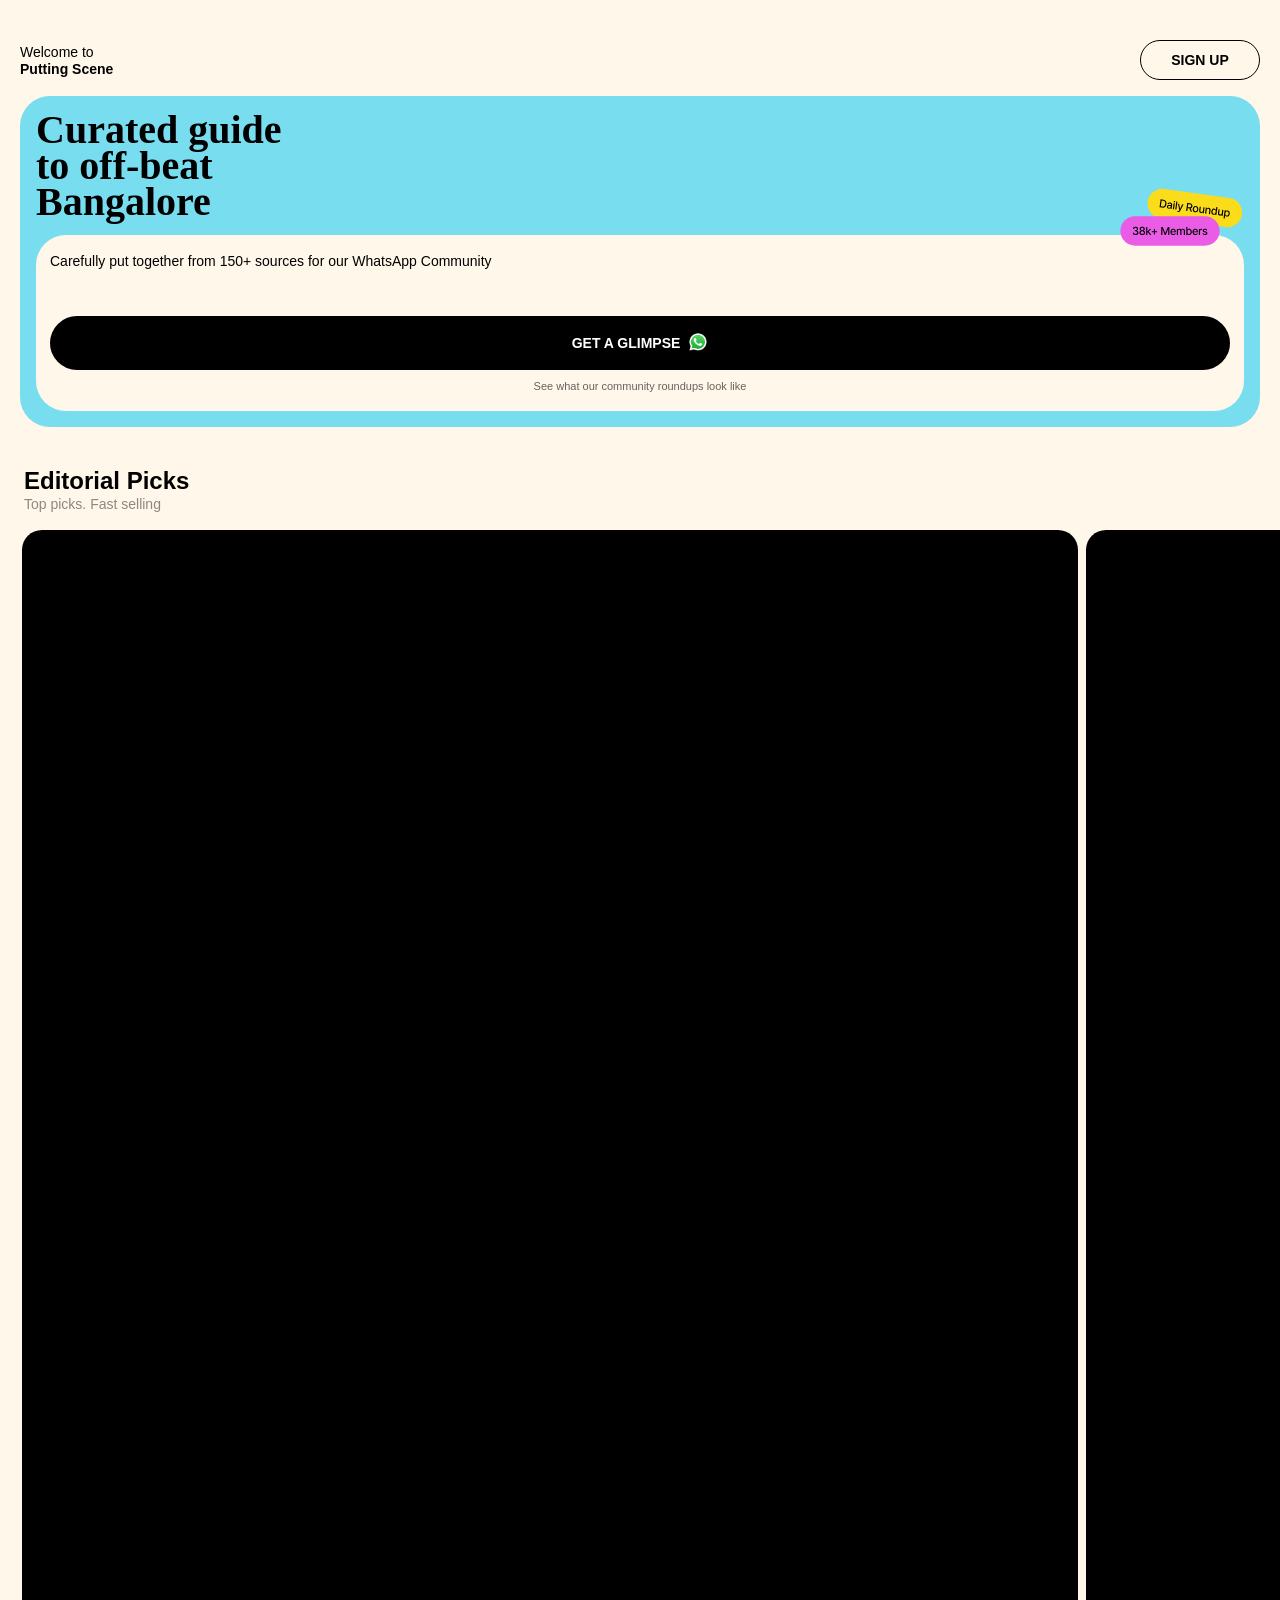
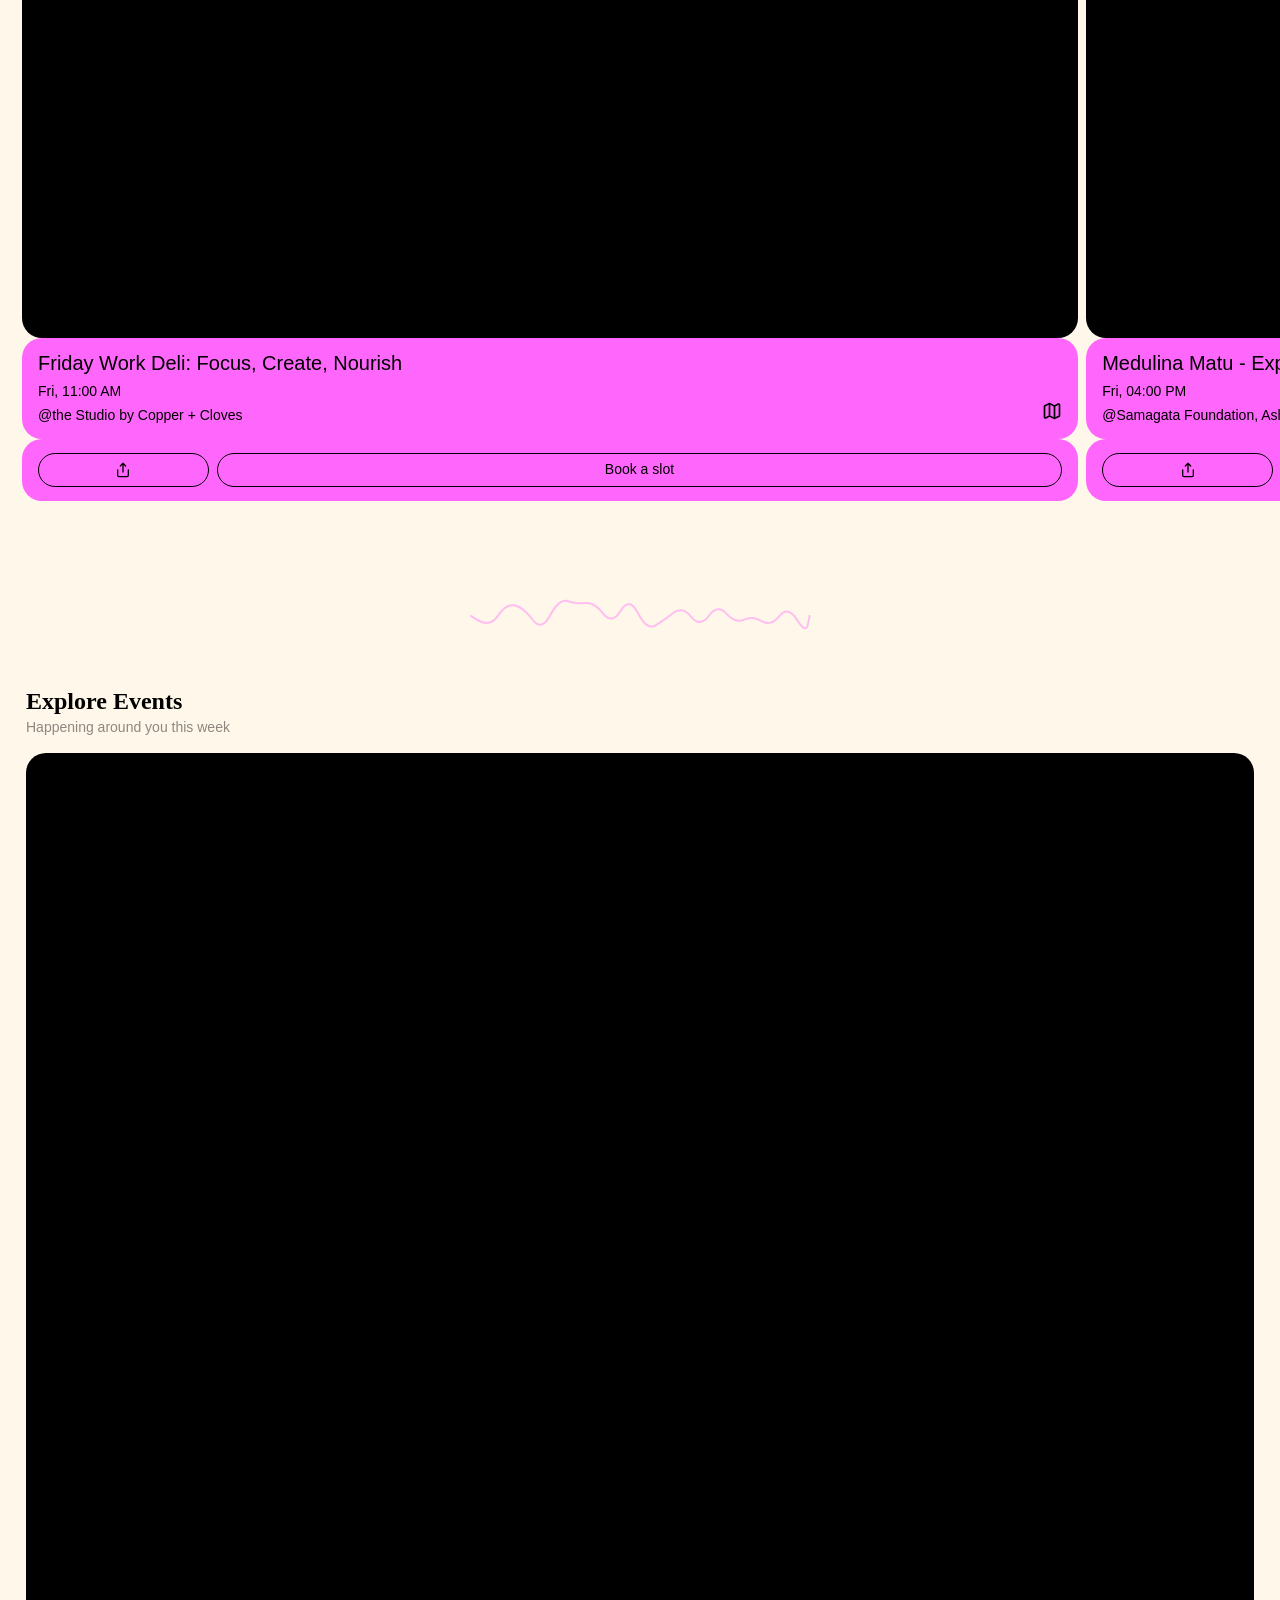
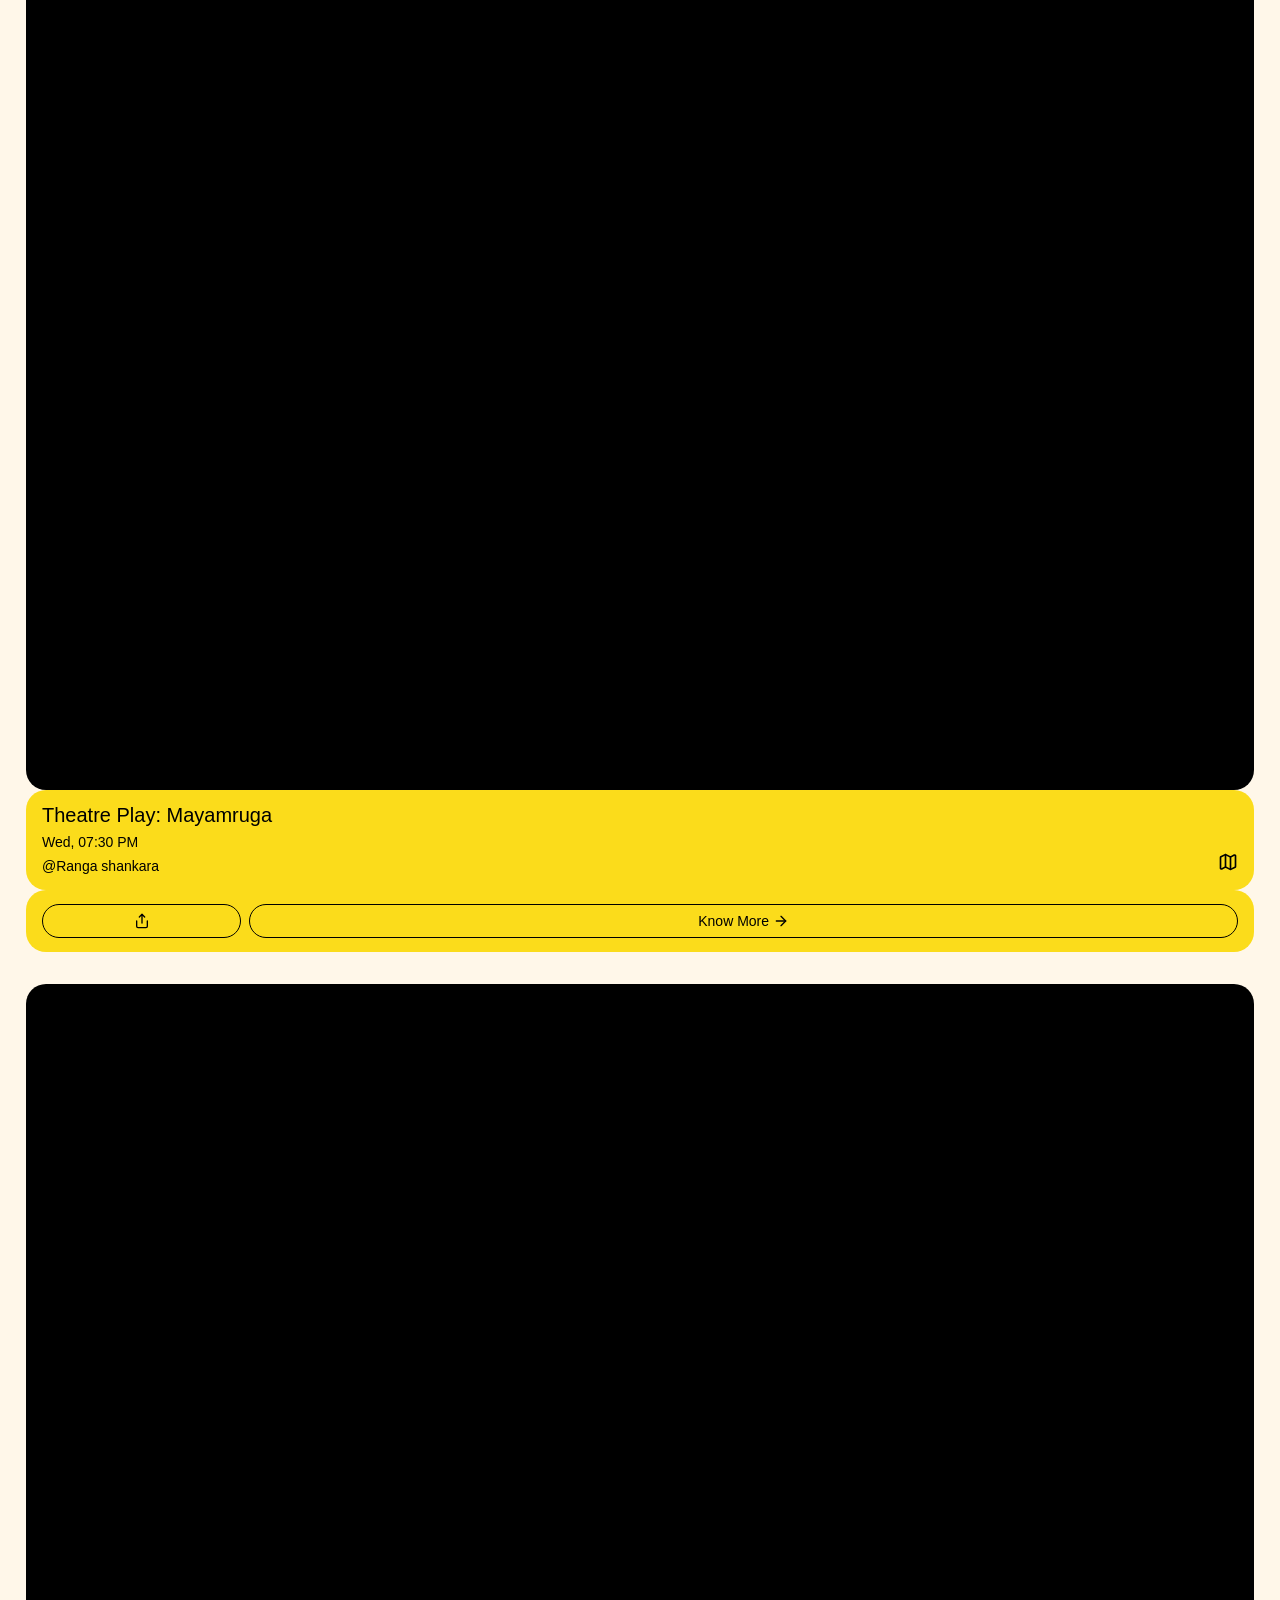
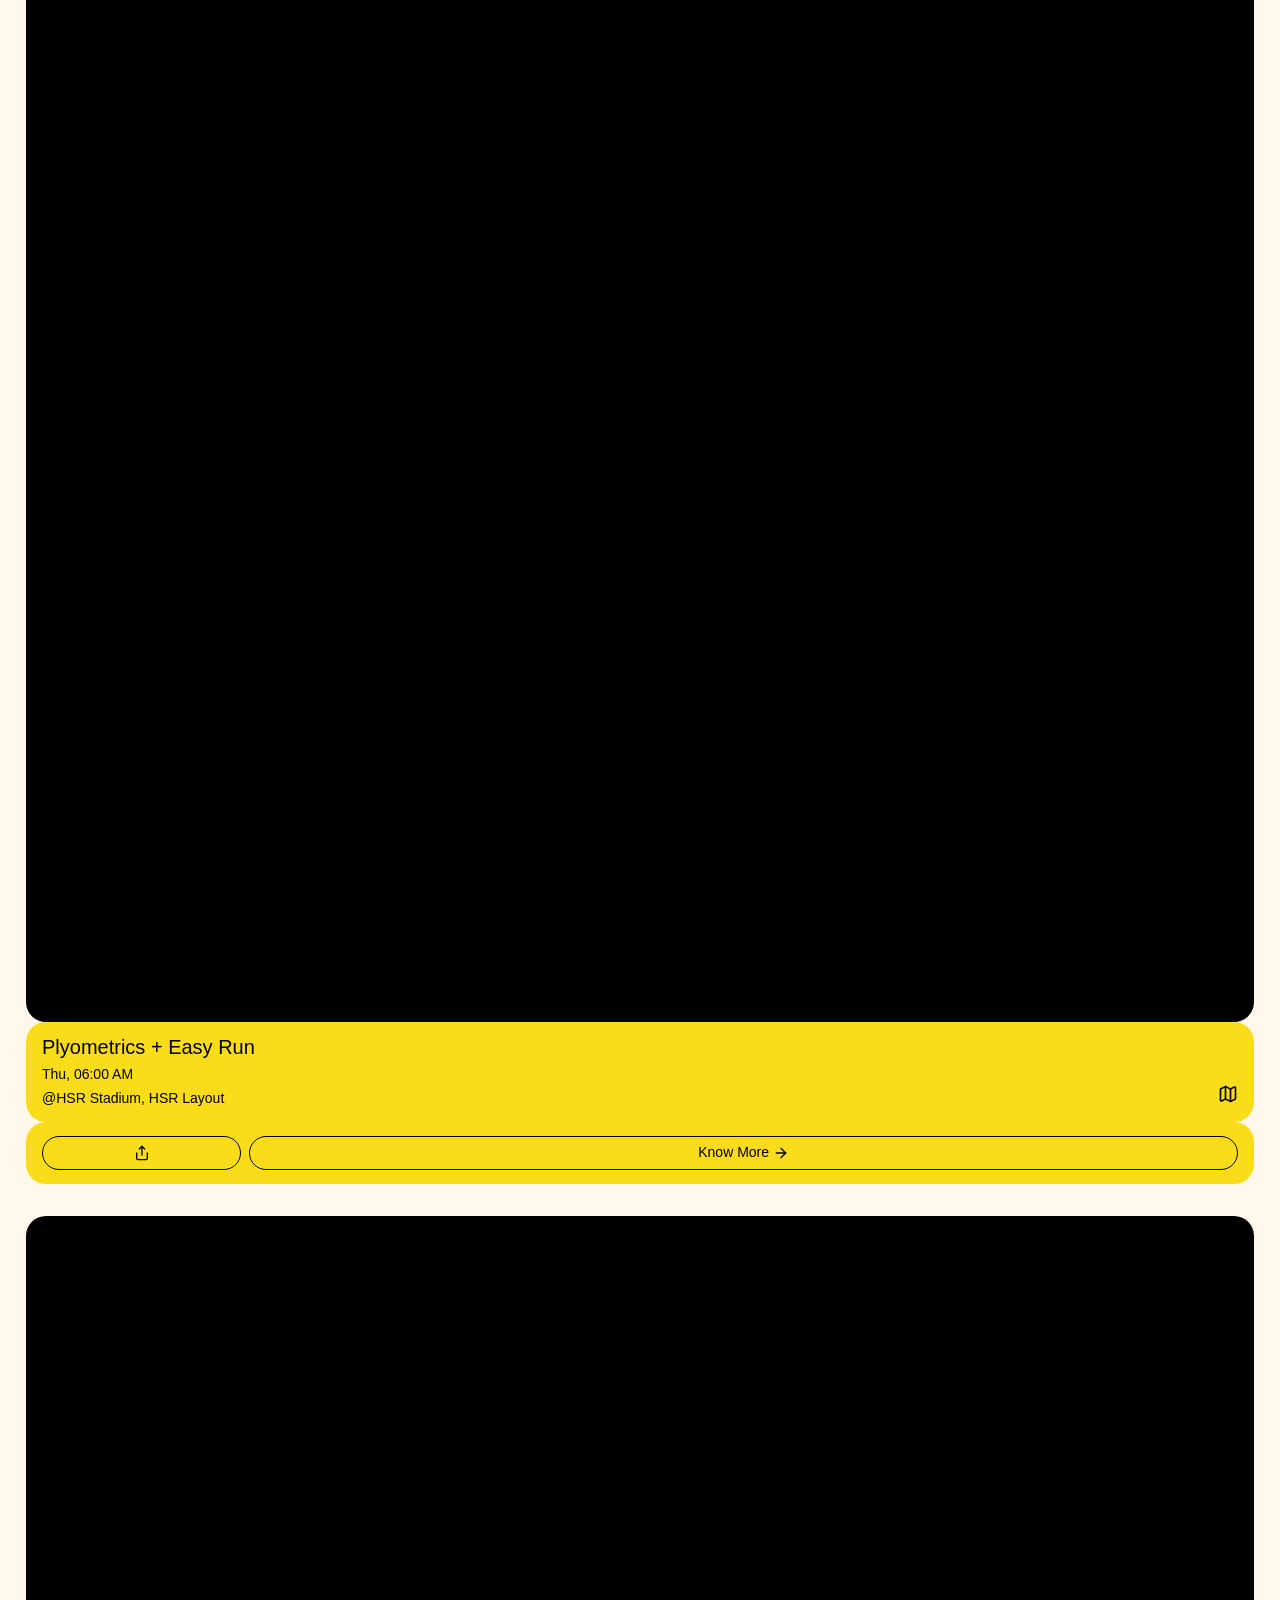
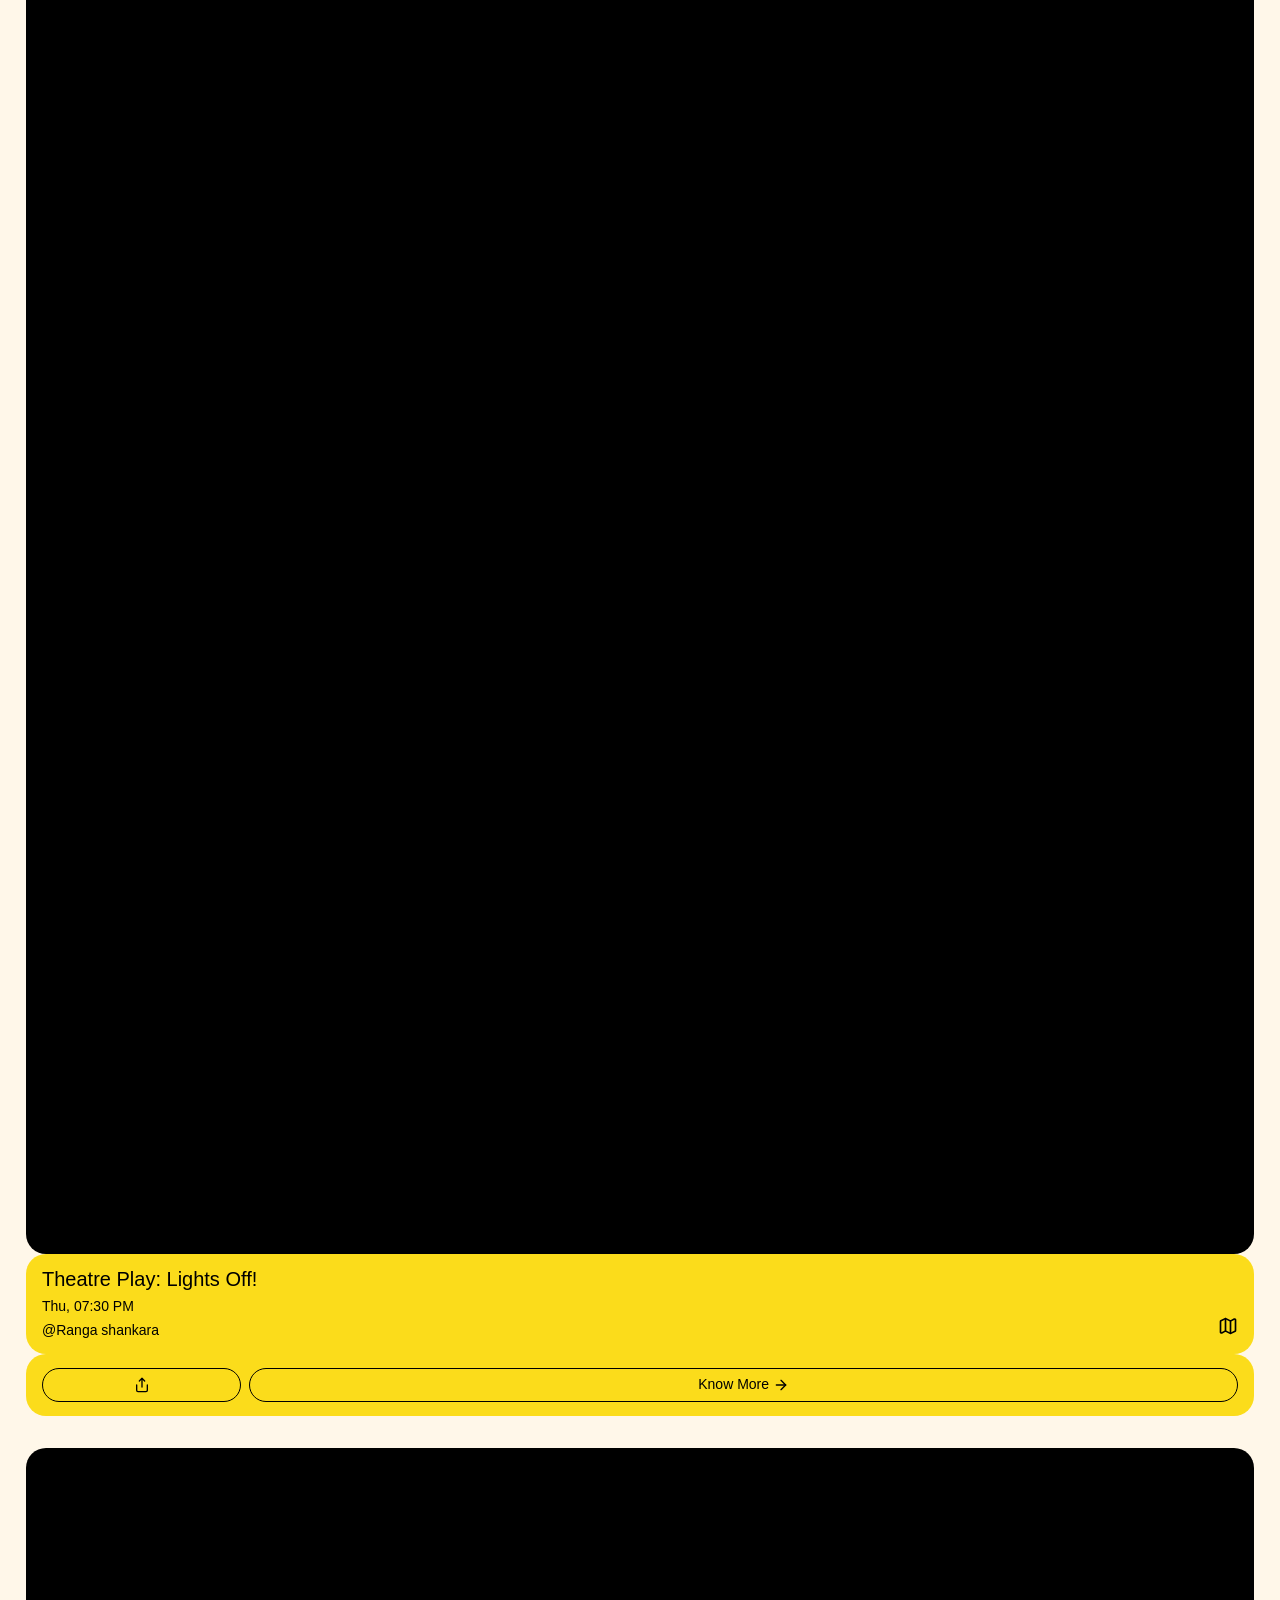
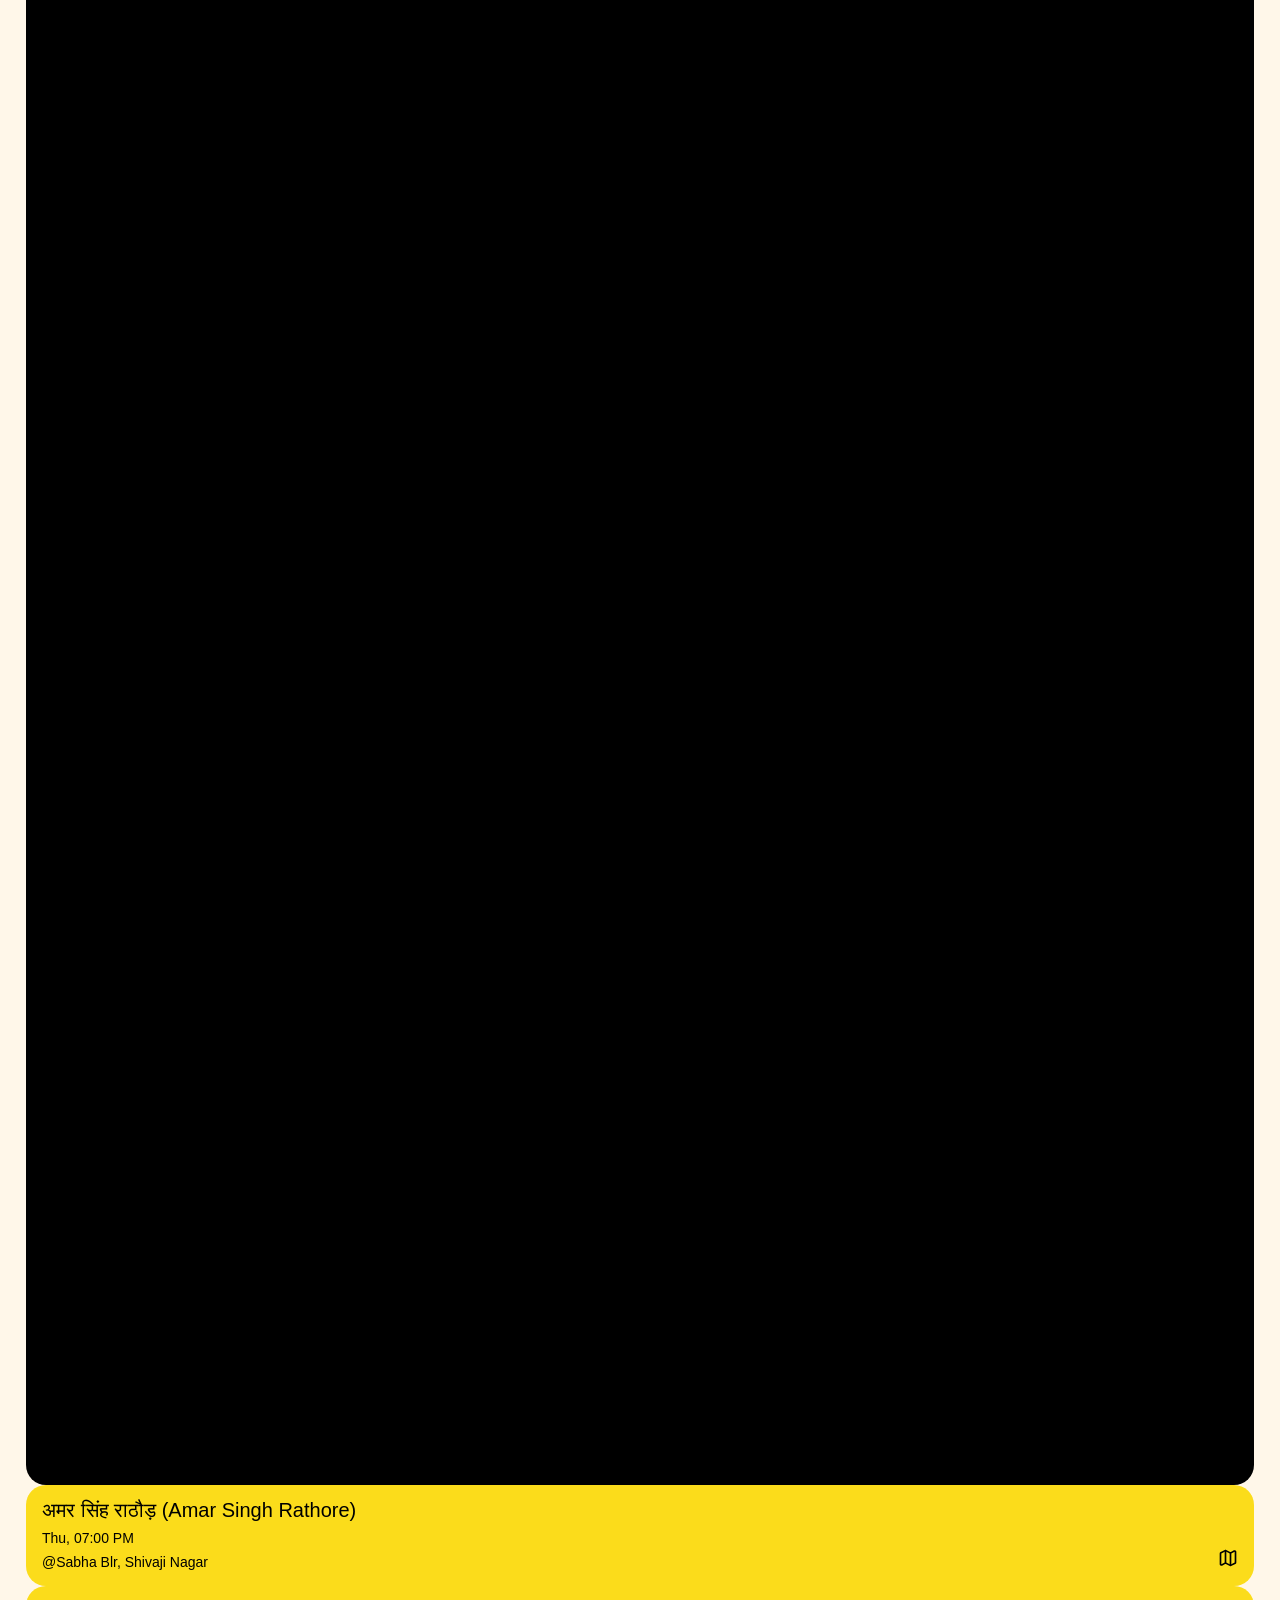
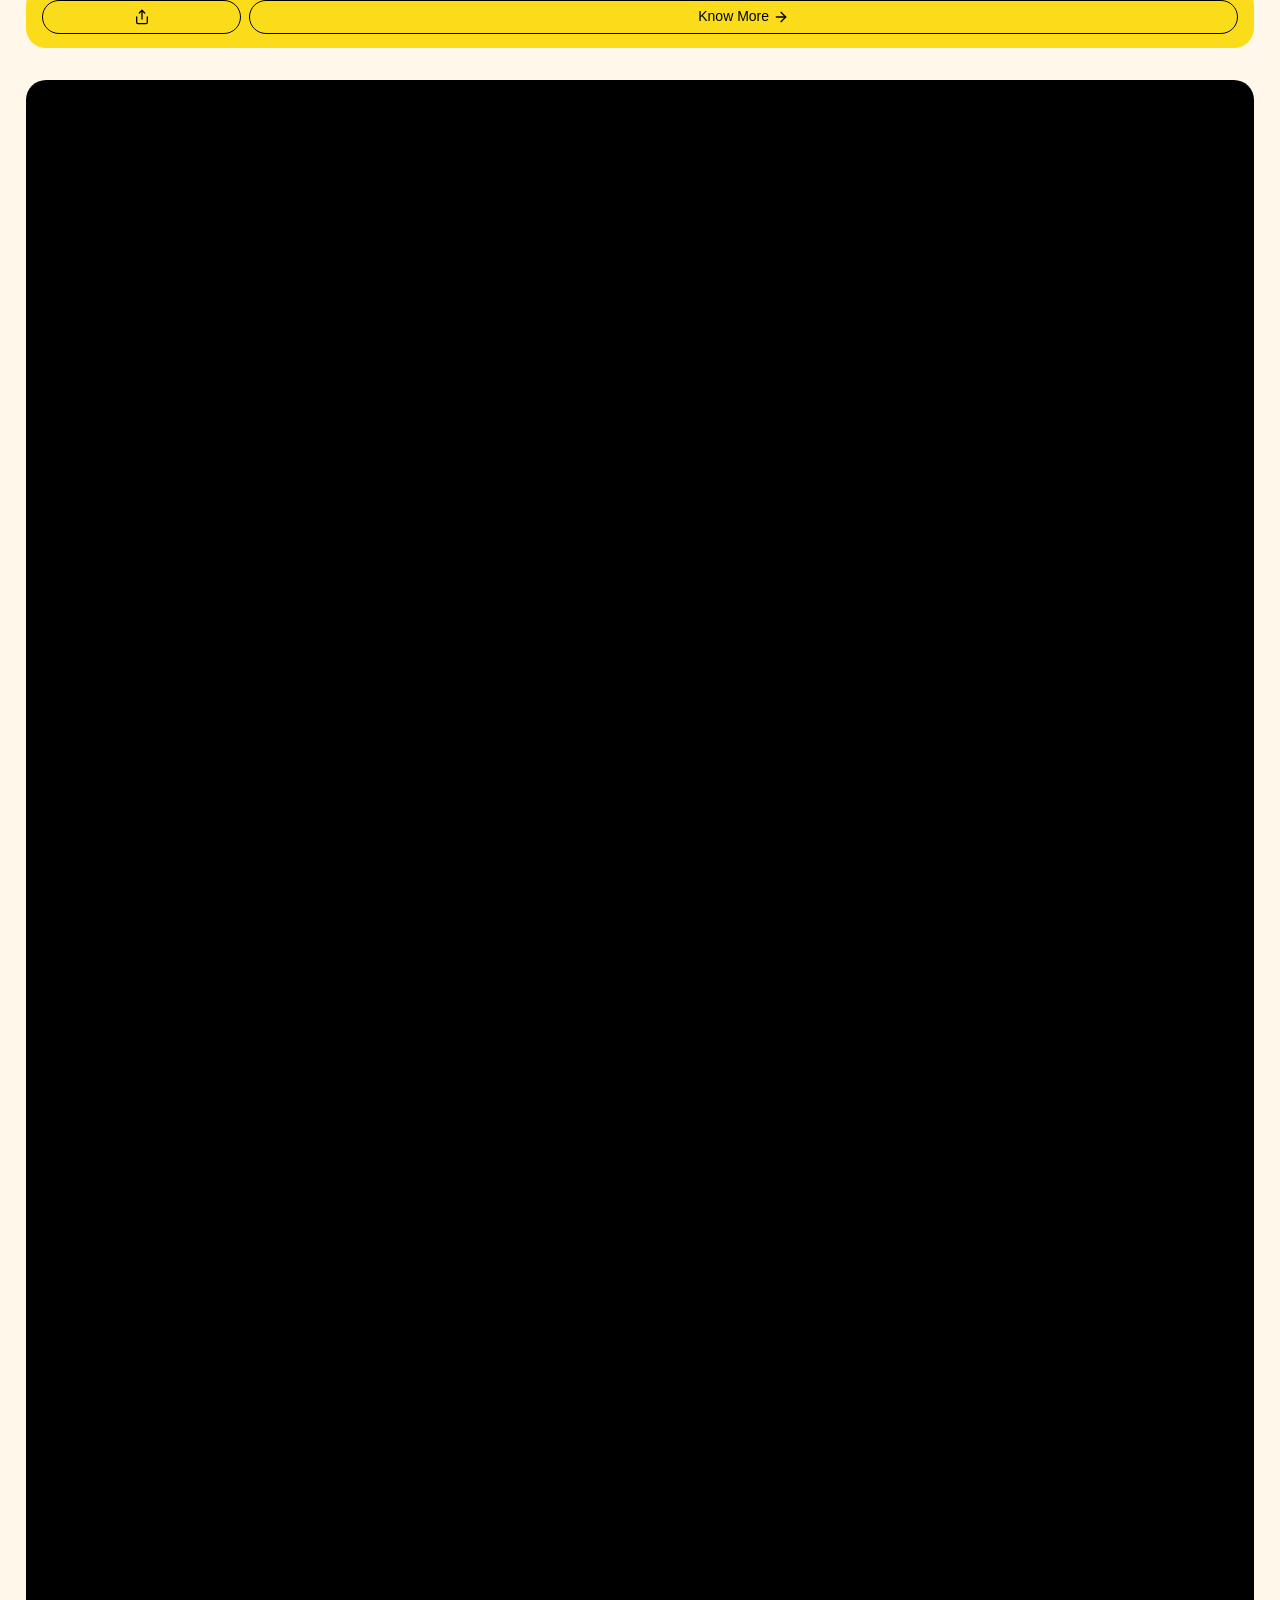
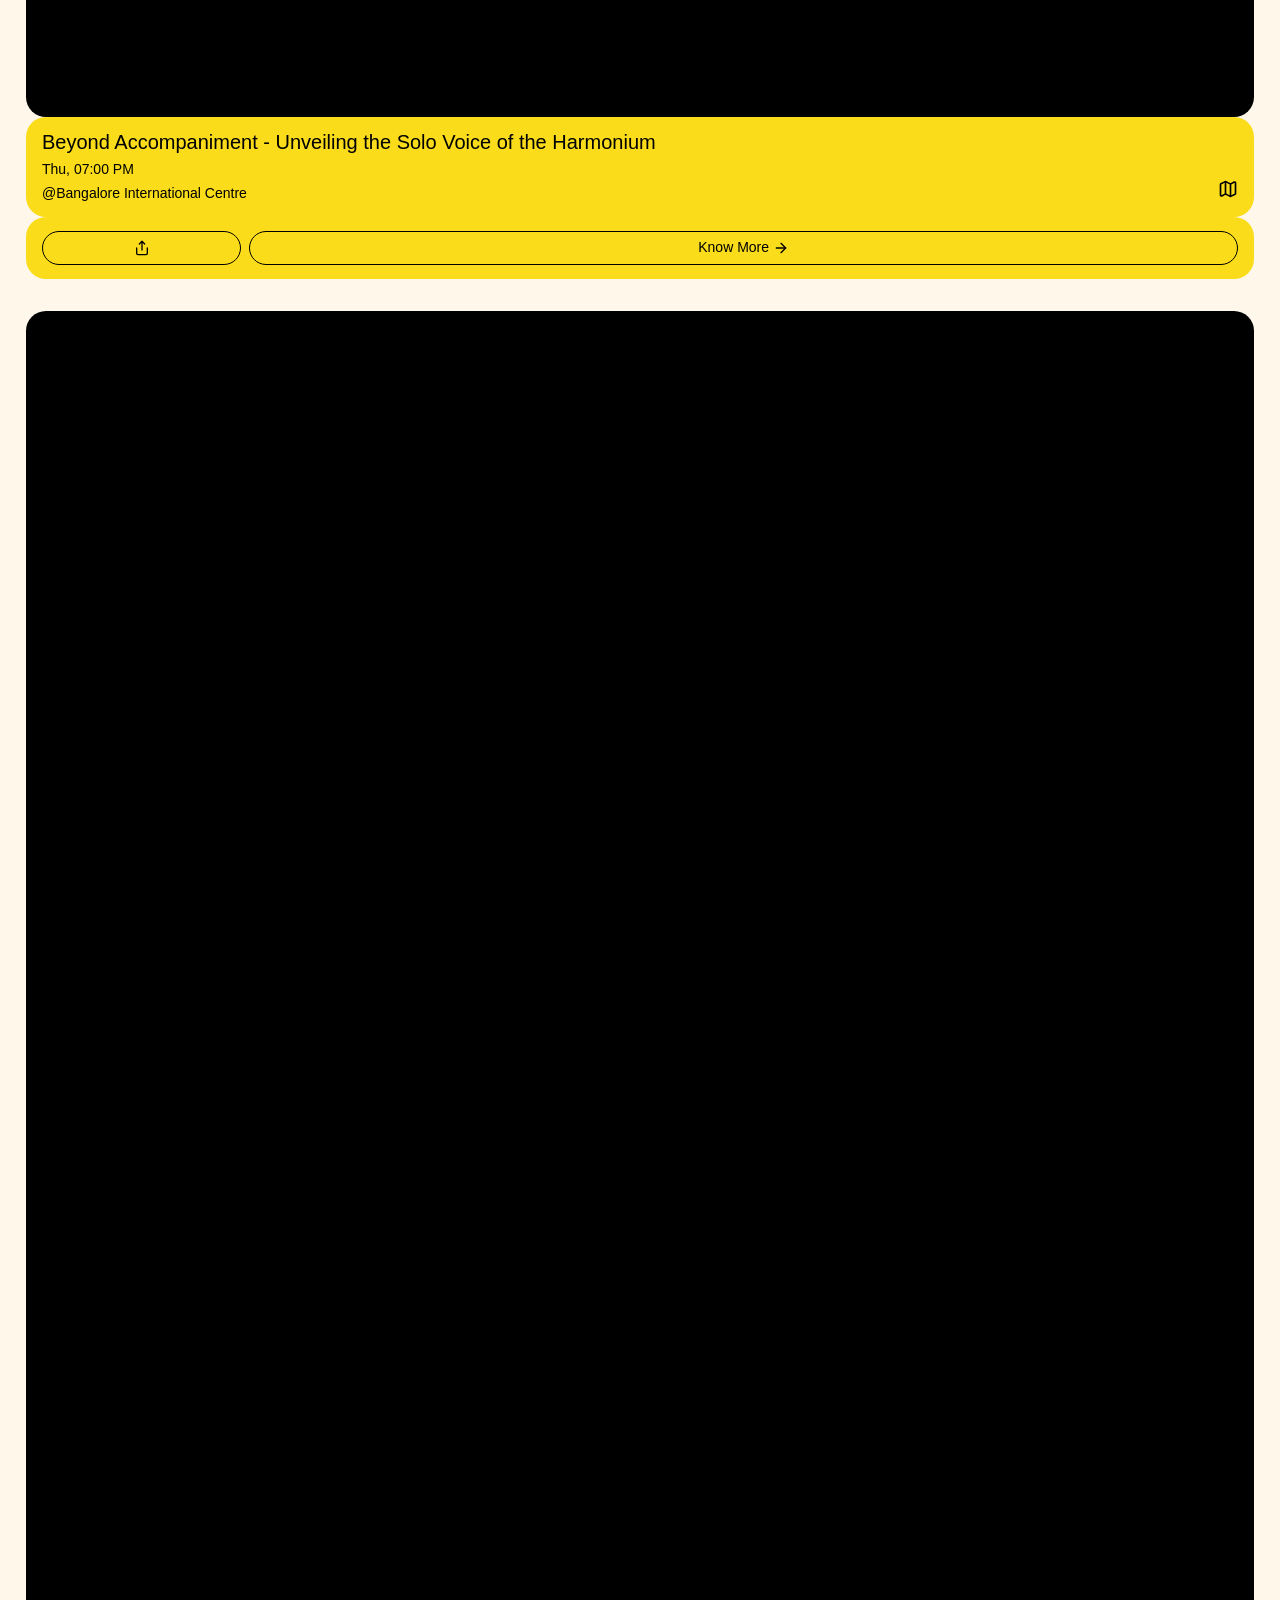
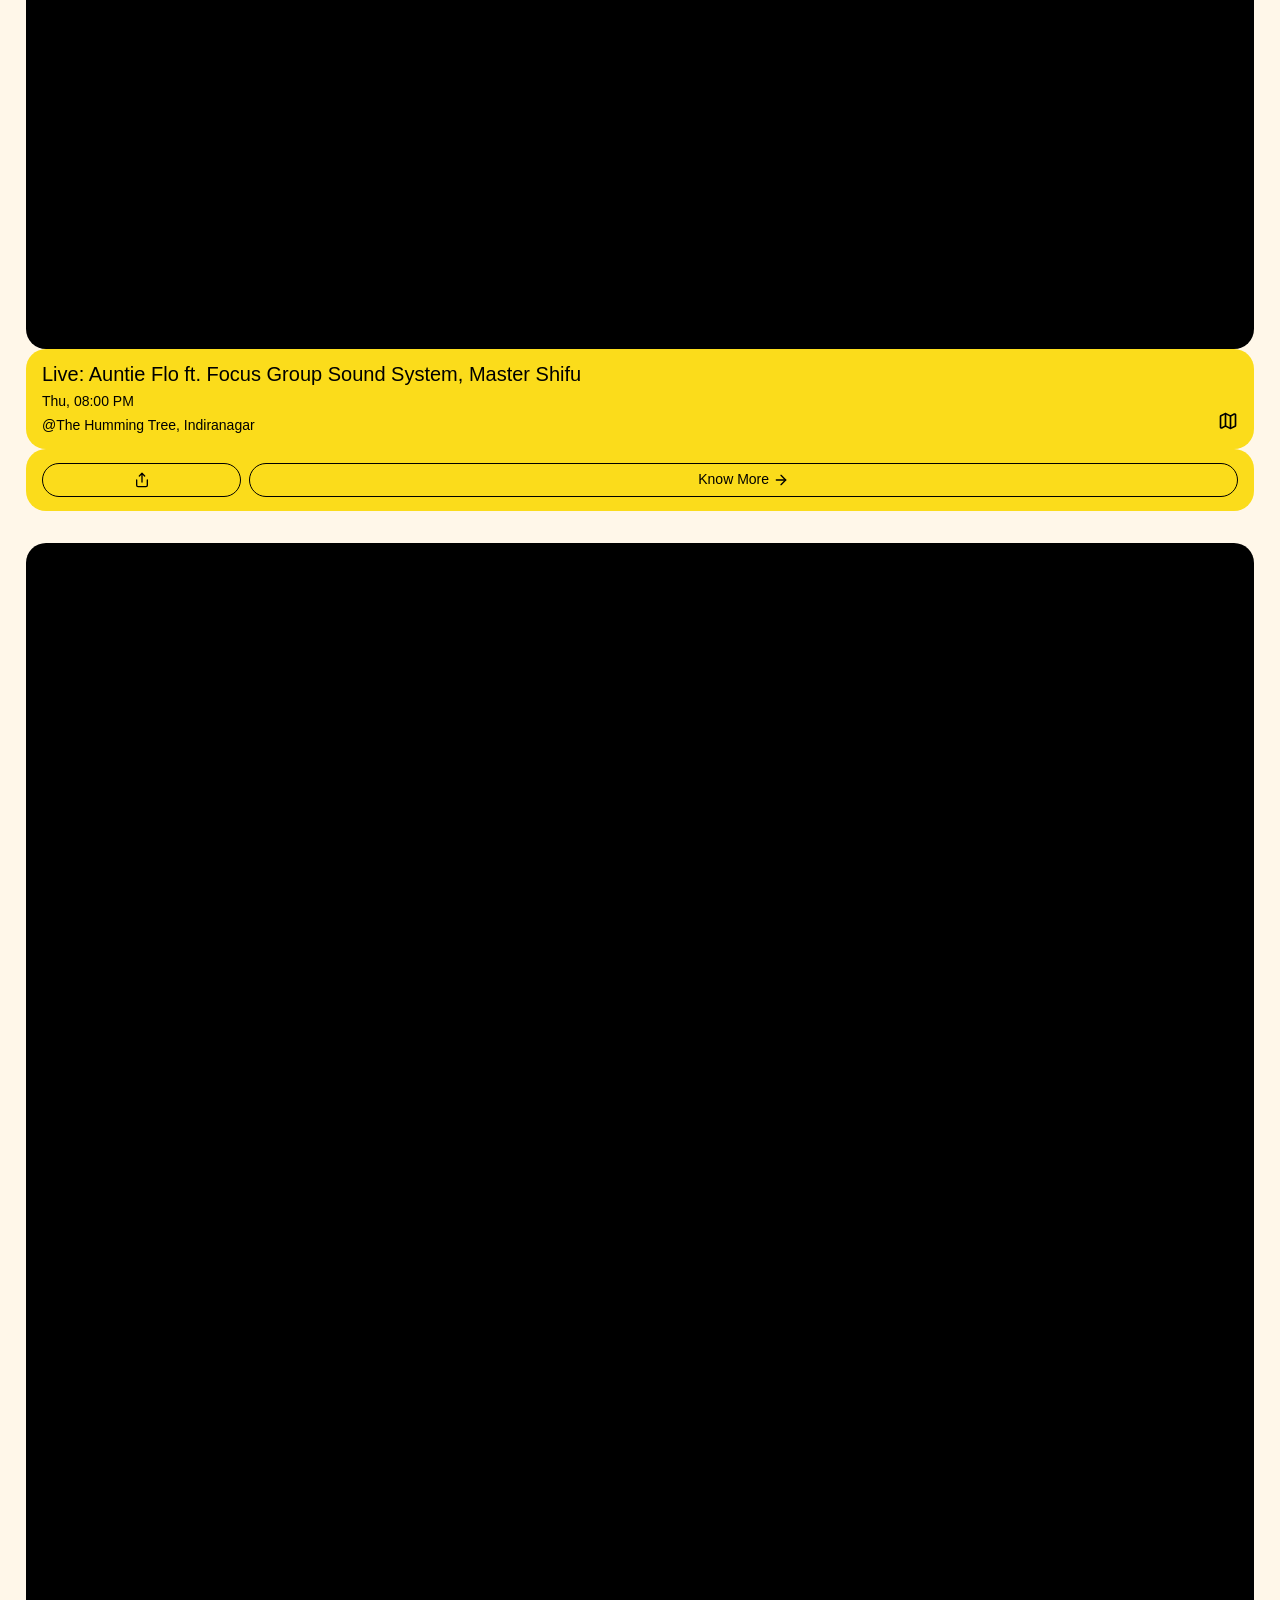
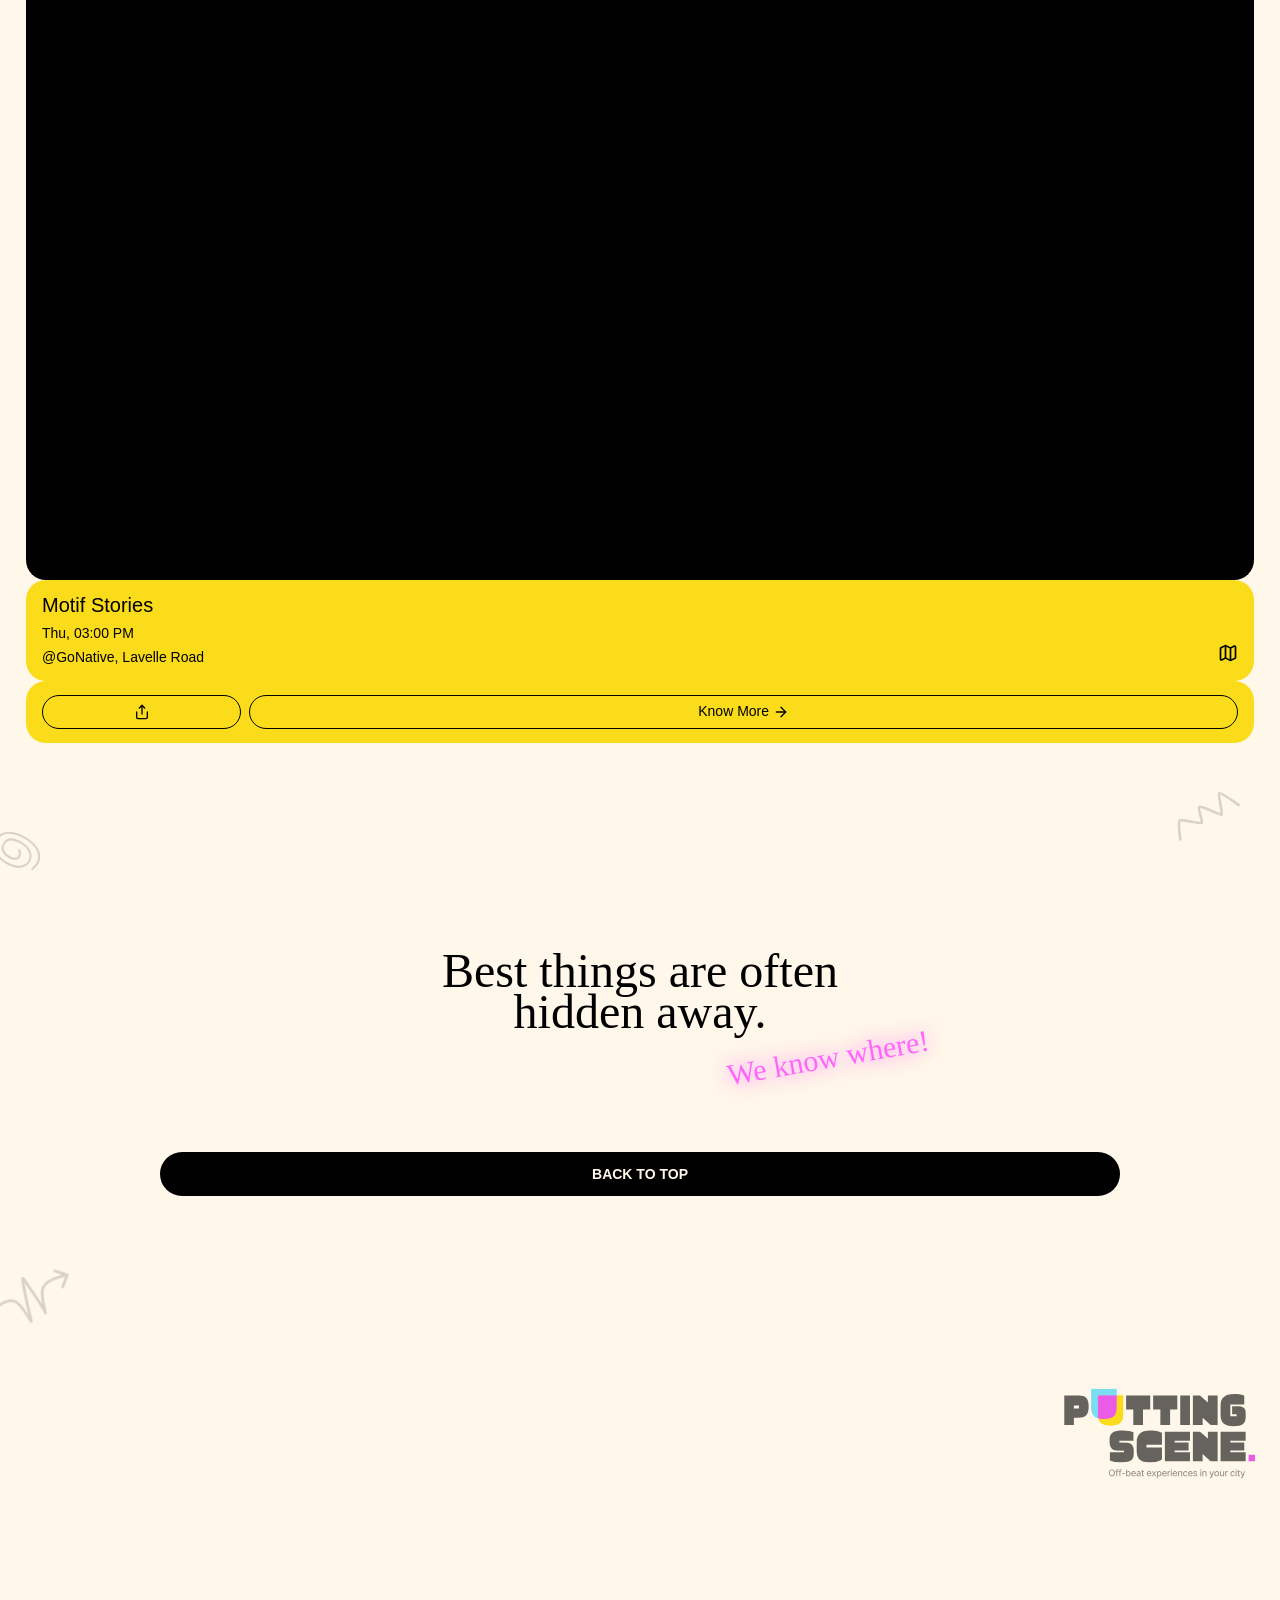
==== commit a2f98f27: "Fixed wobbling" ====
--- a/index.html
+++ b/index.html
@@ -2799,7 +2799,10 @@
                 el.className = 'custom-marker';
                 el.id = `marker-${event.id}`; // Give the marker an ID
 
-                const marker = new mapboxgl.Marker({ element: el })
+                const marker = new mapboxgl.Marker({
+                    element: el,
+                    anchor: 'center' // This completely fixes the wobbling!
+                })
                     .setLngLat([event.lng, event.lat])
                     .addTo(map);
 
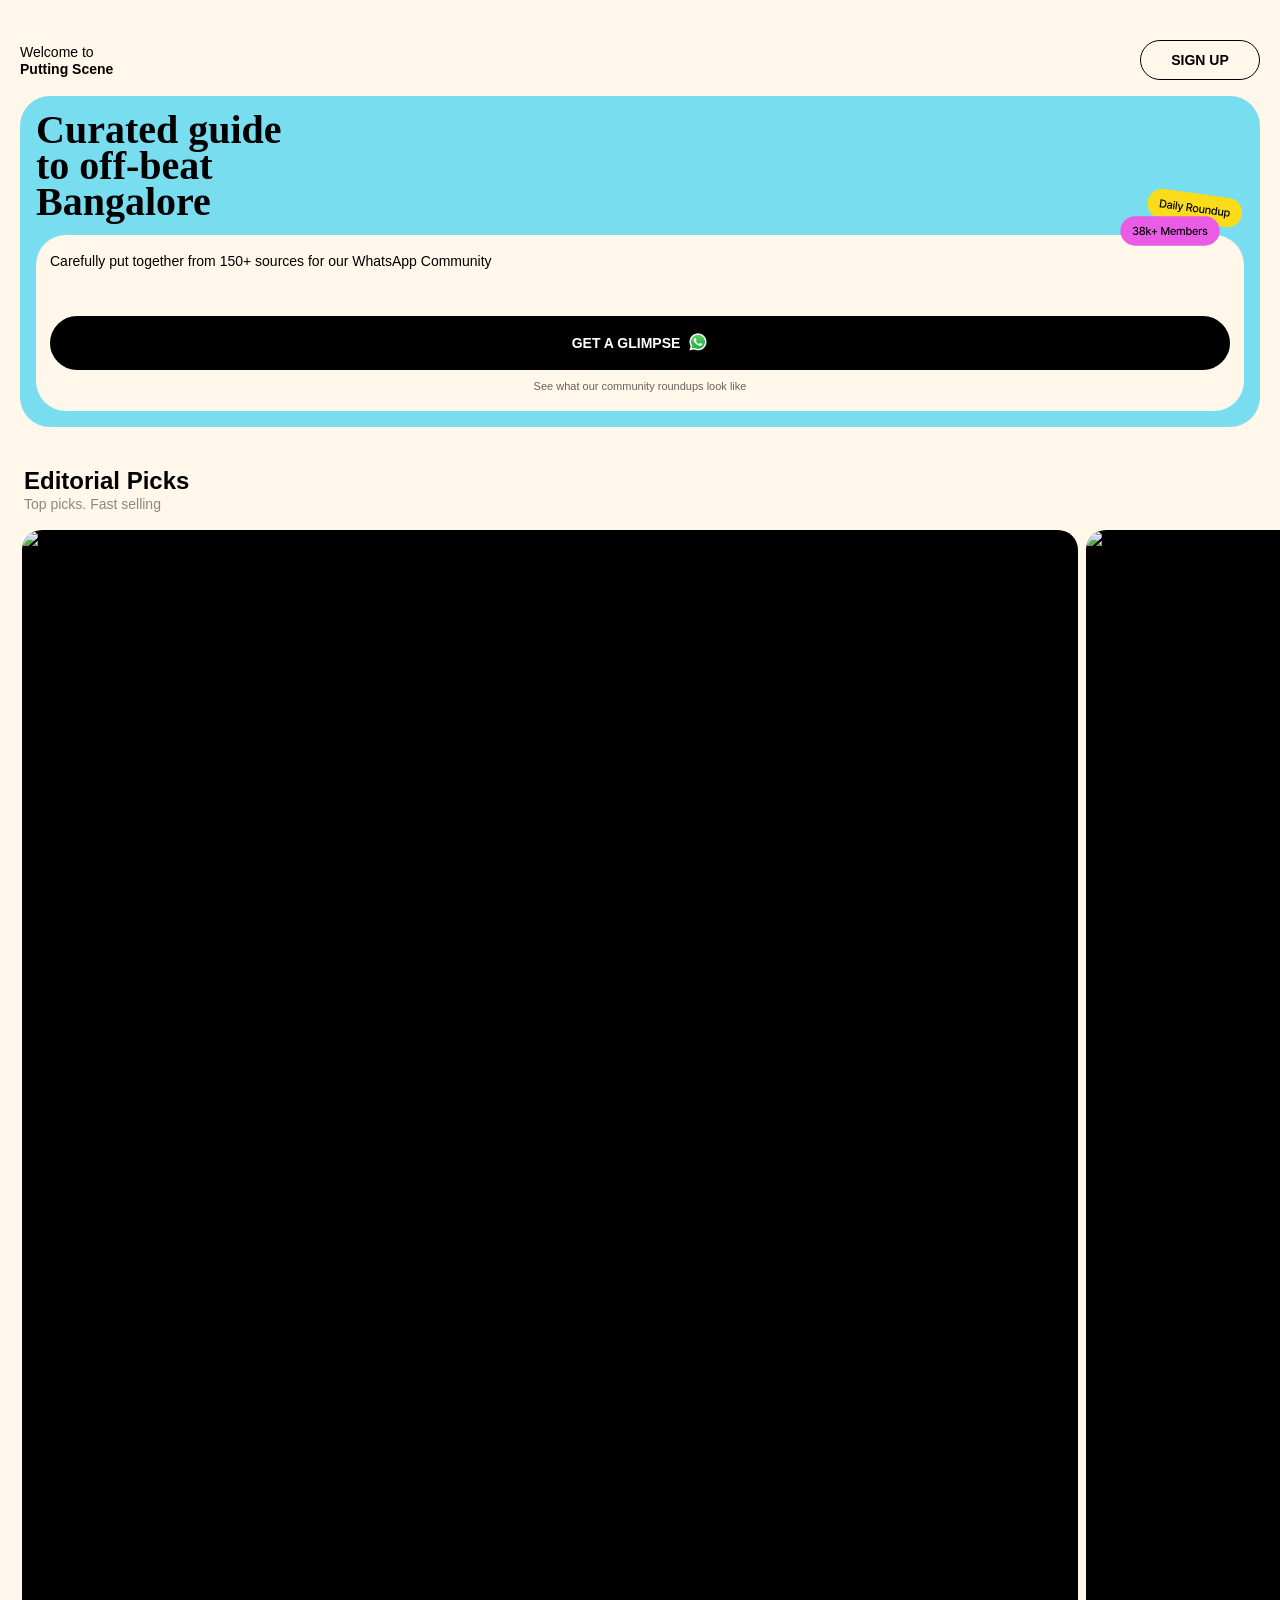
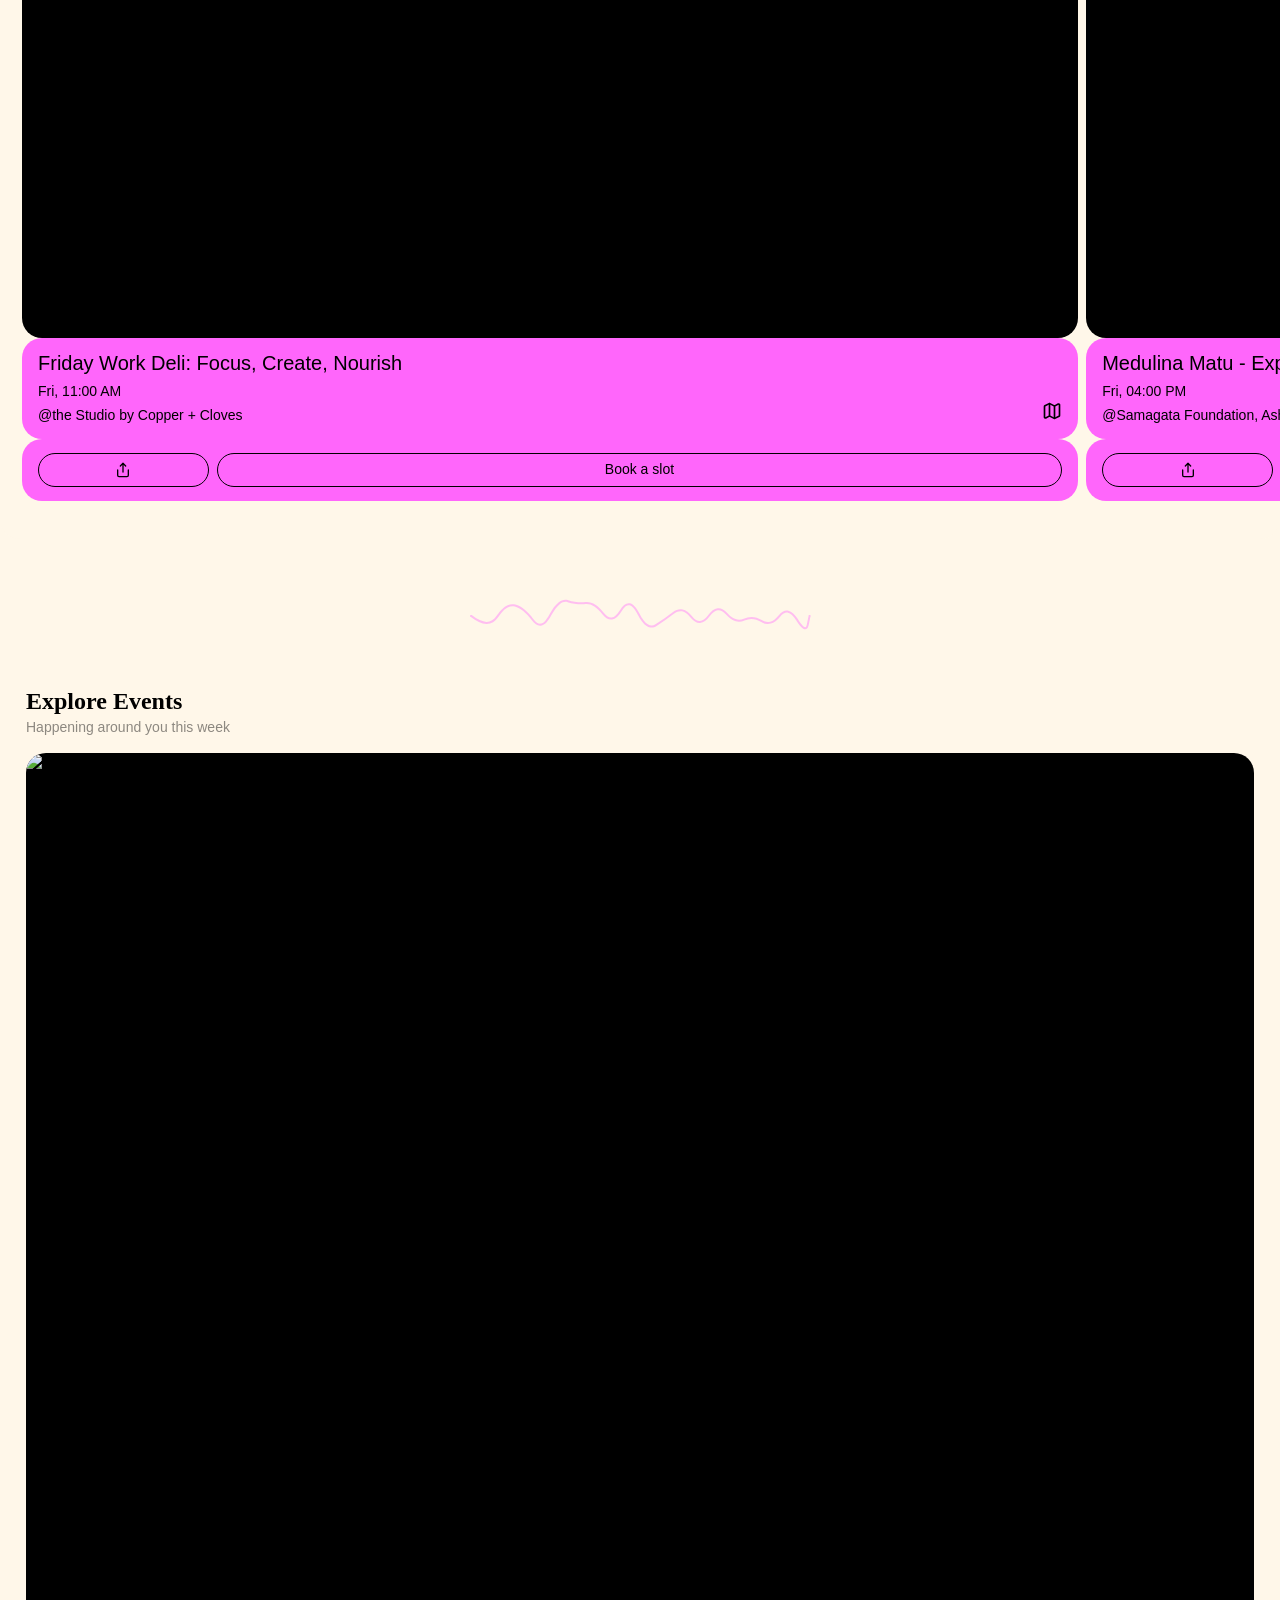
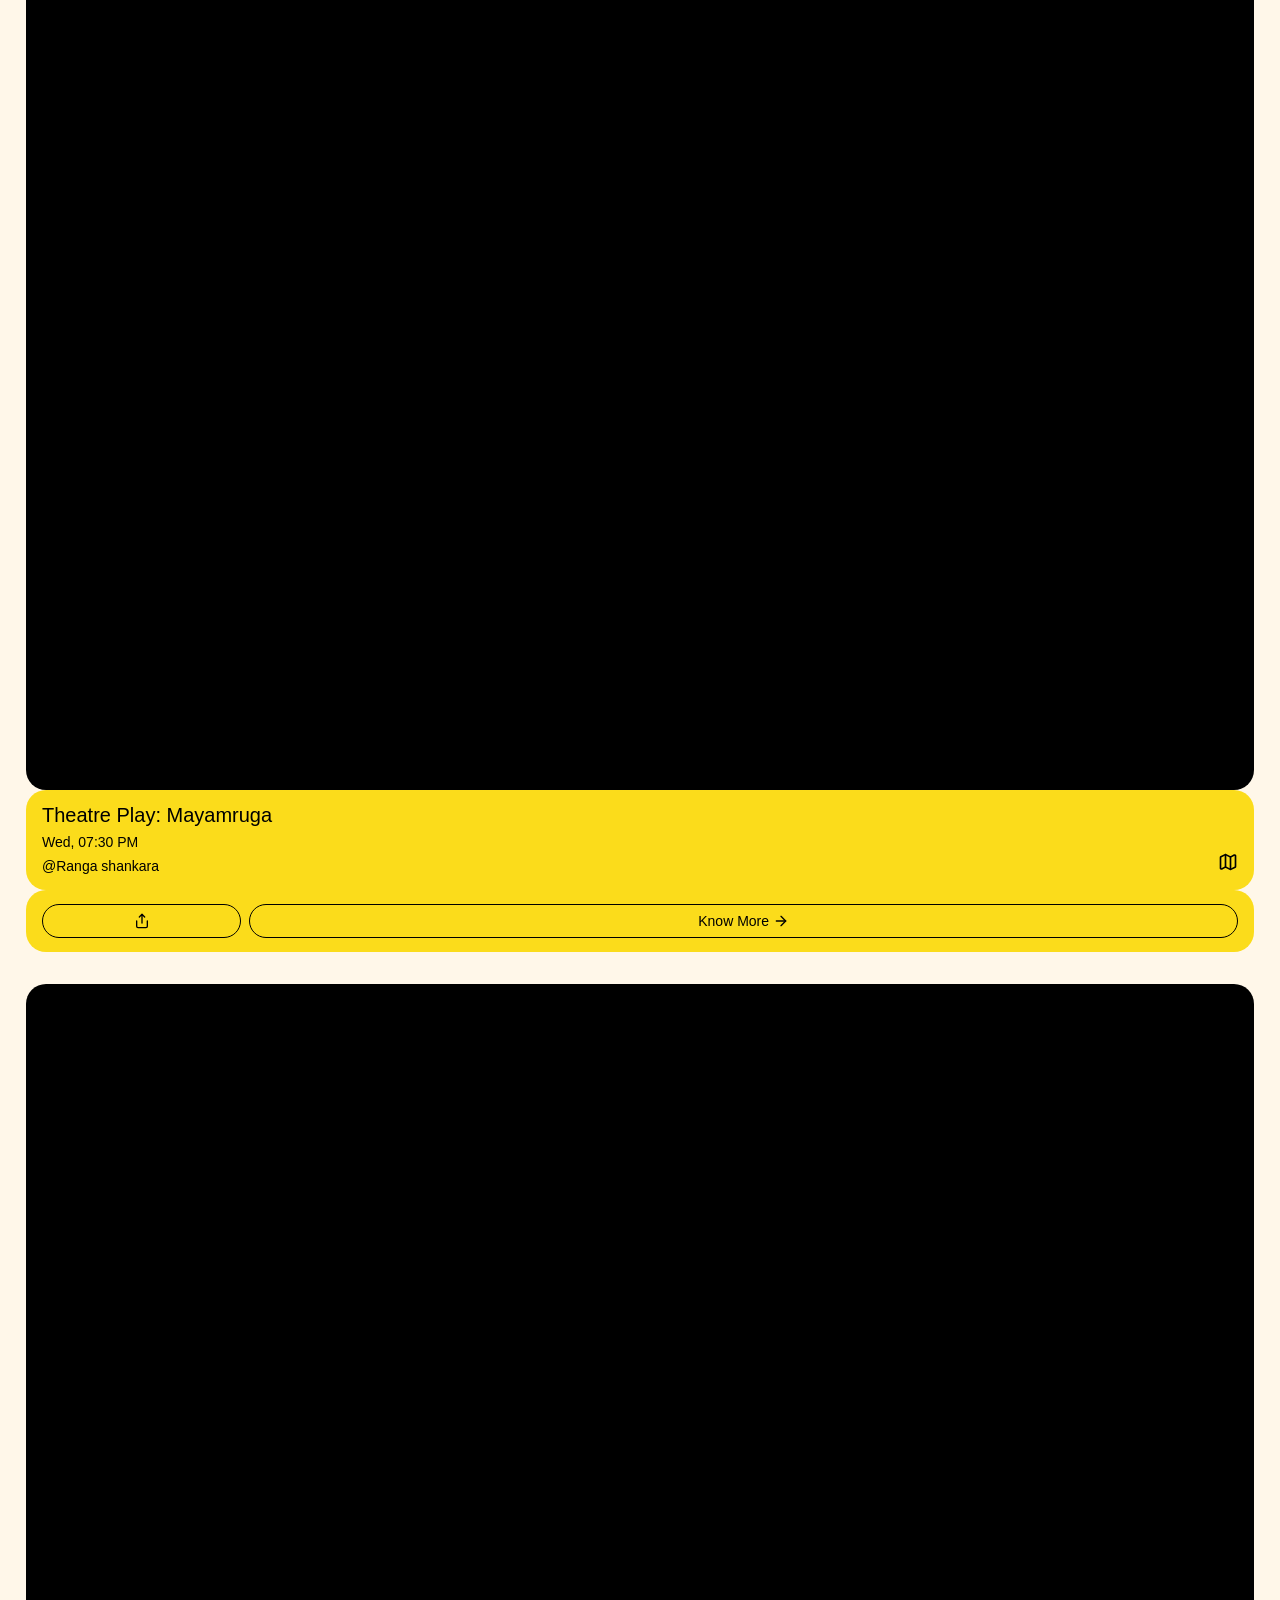
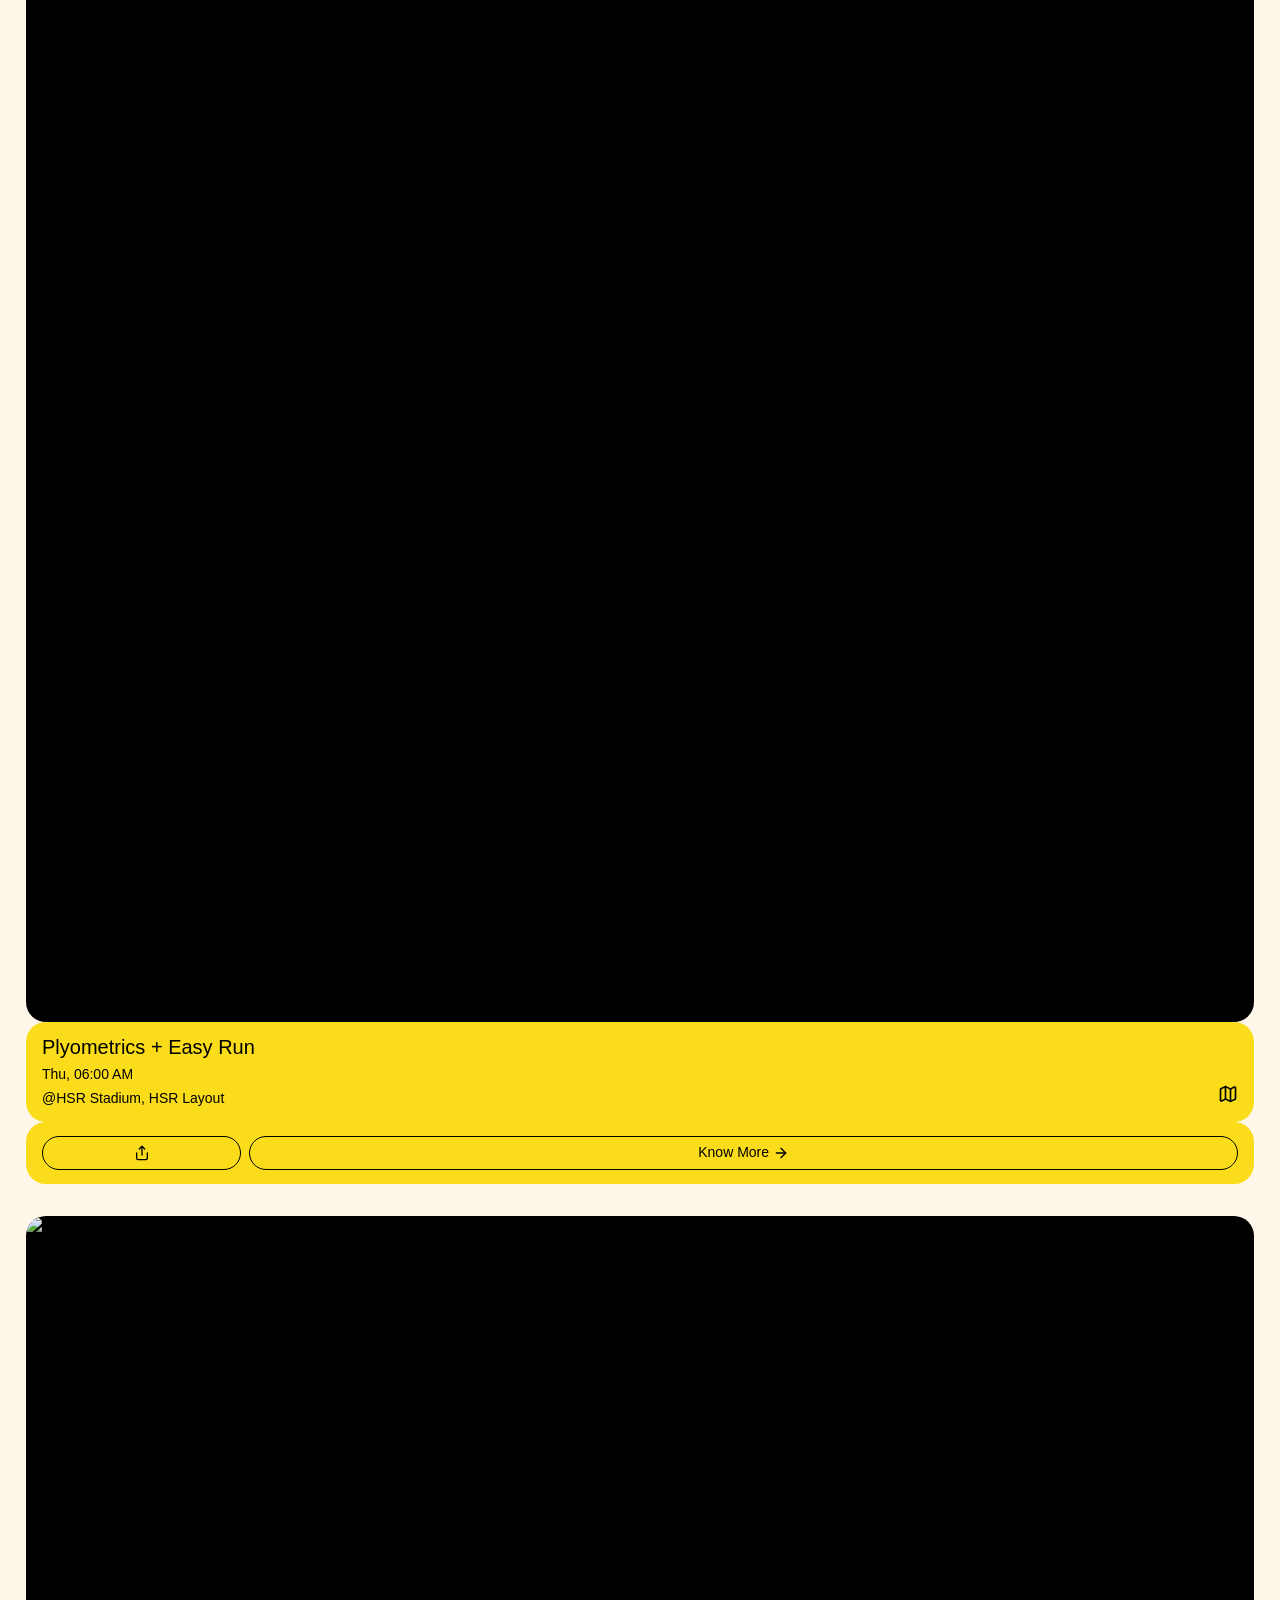
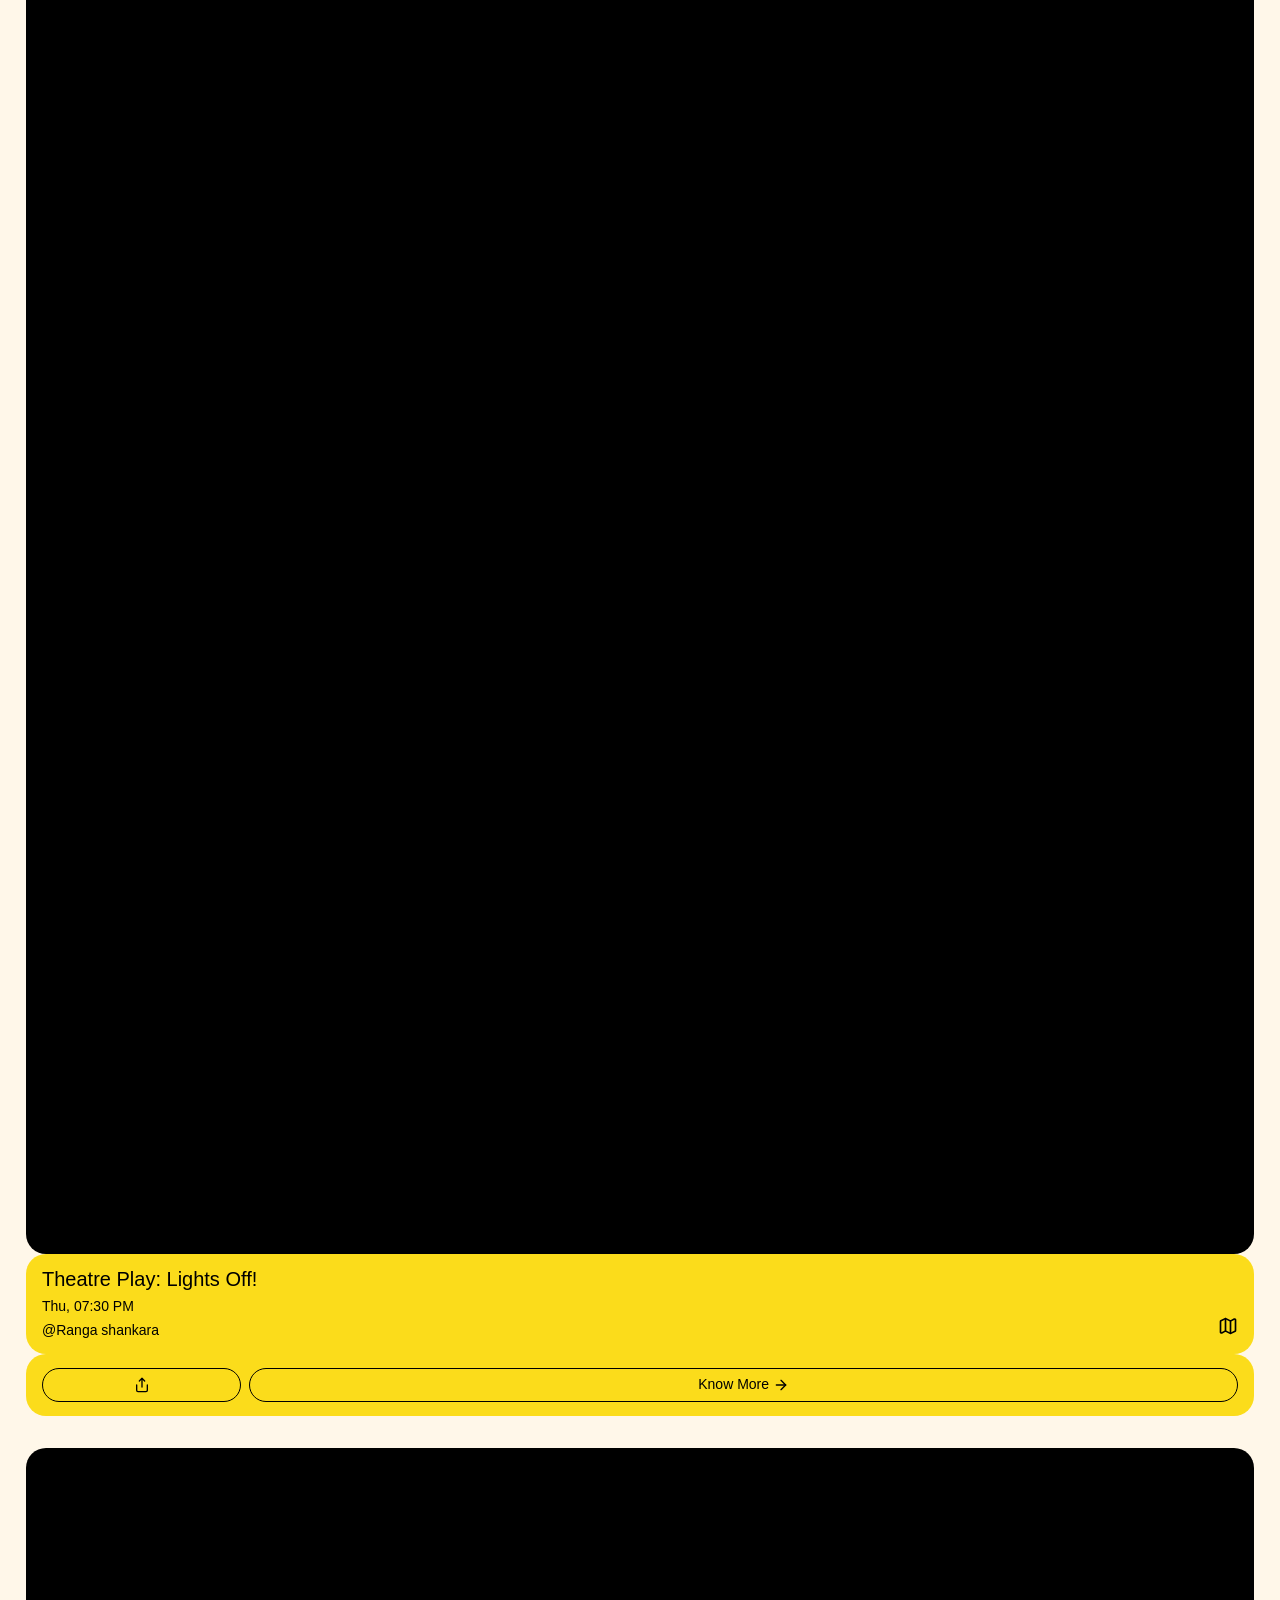
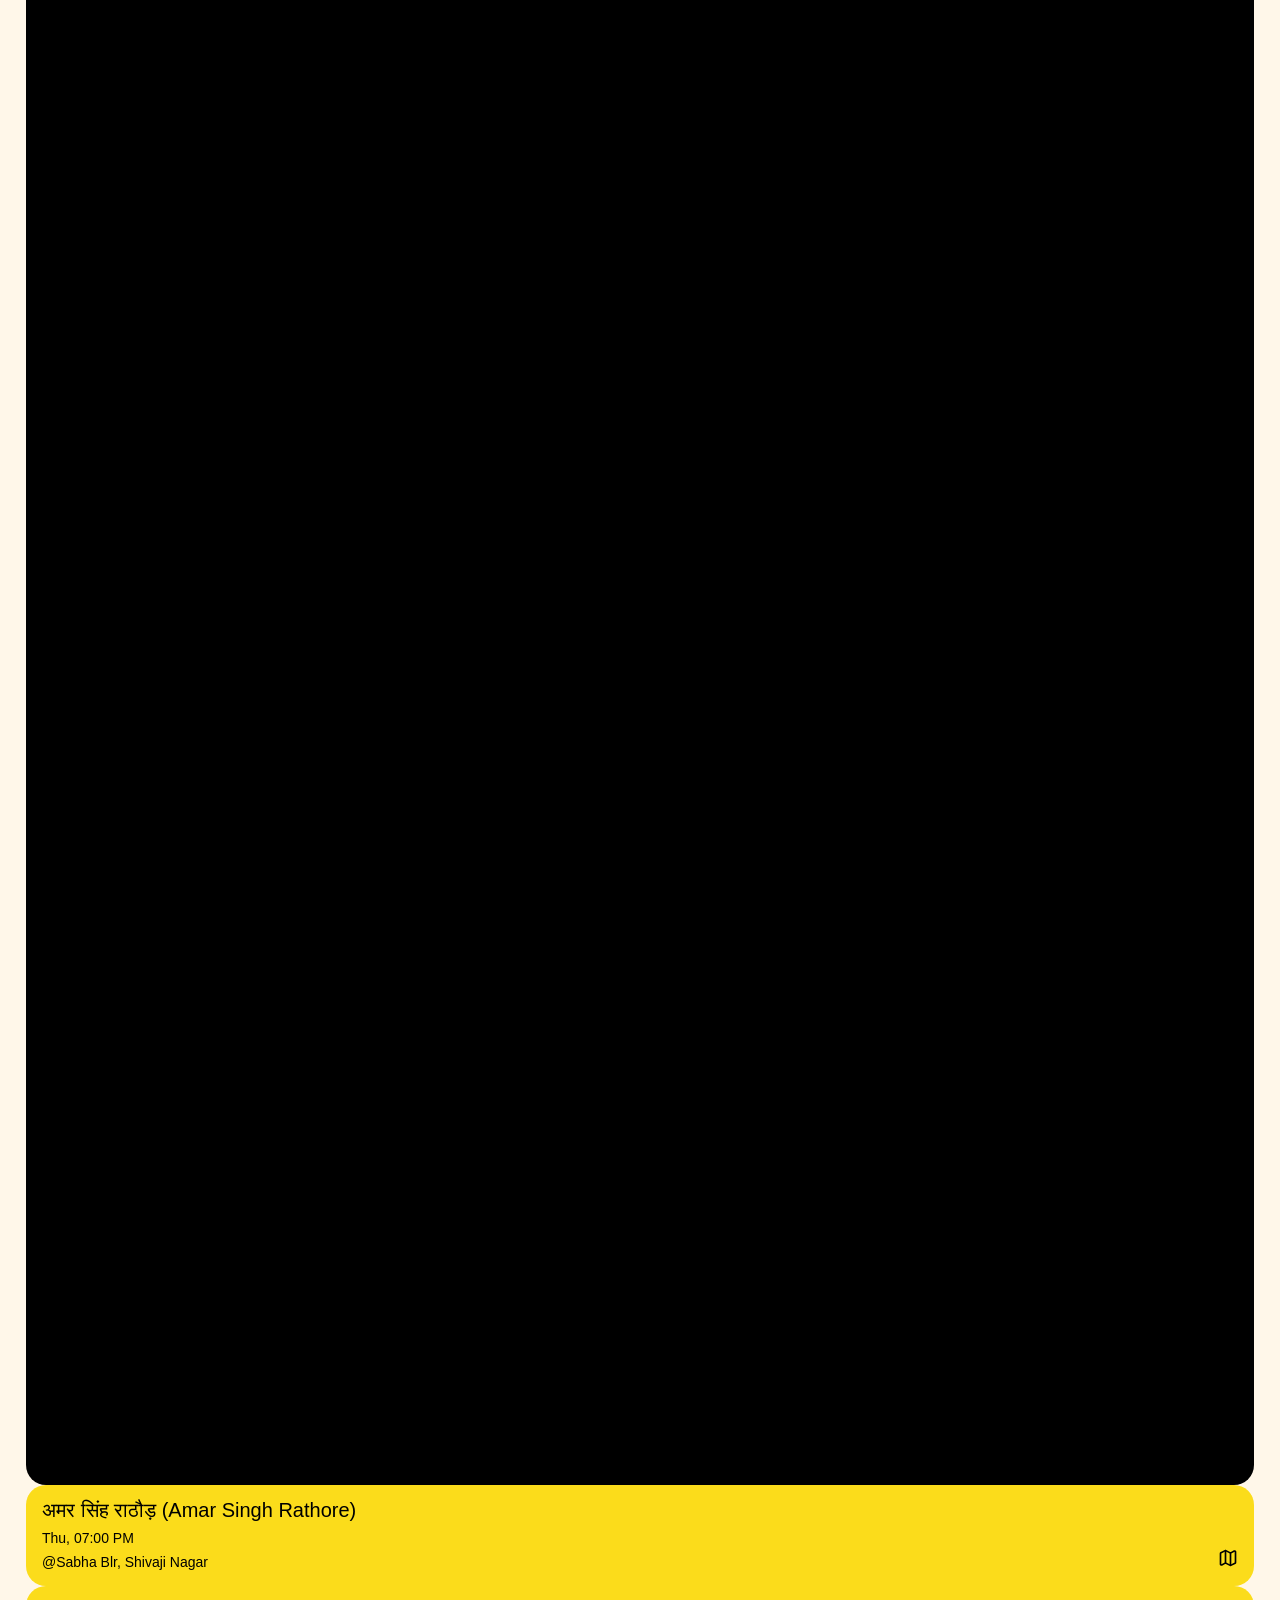
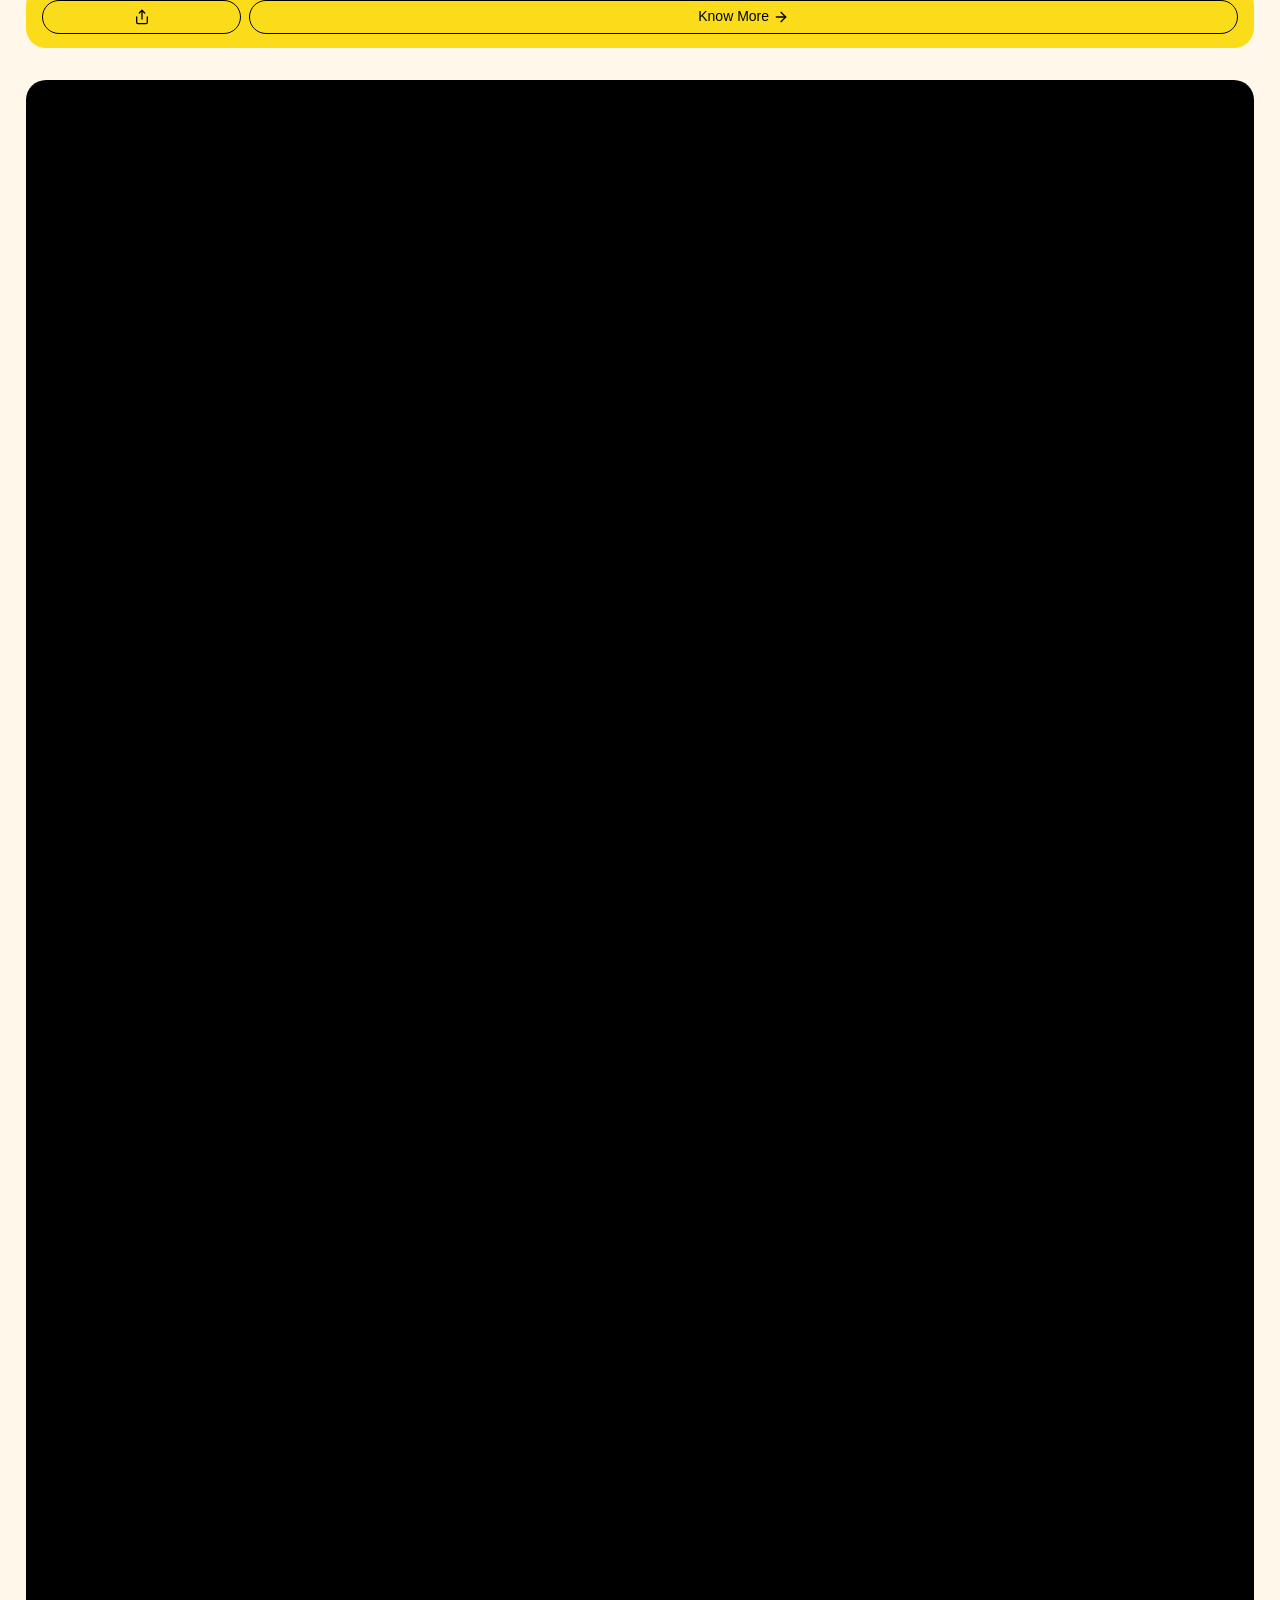
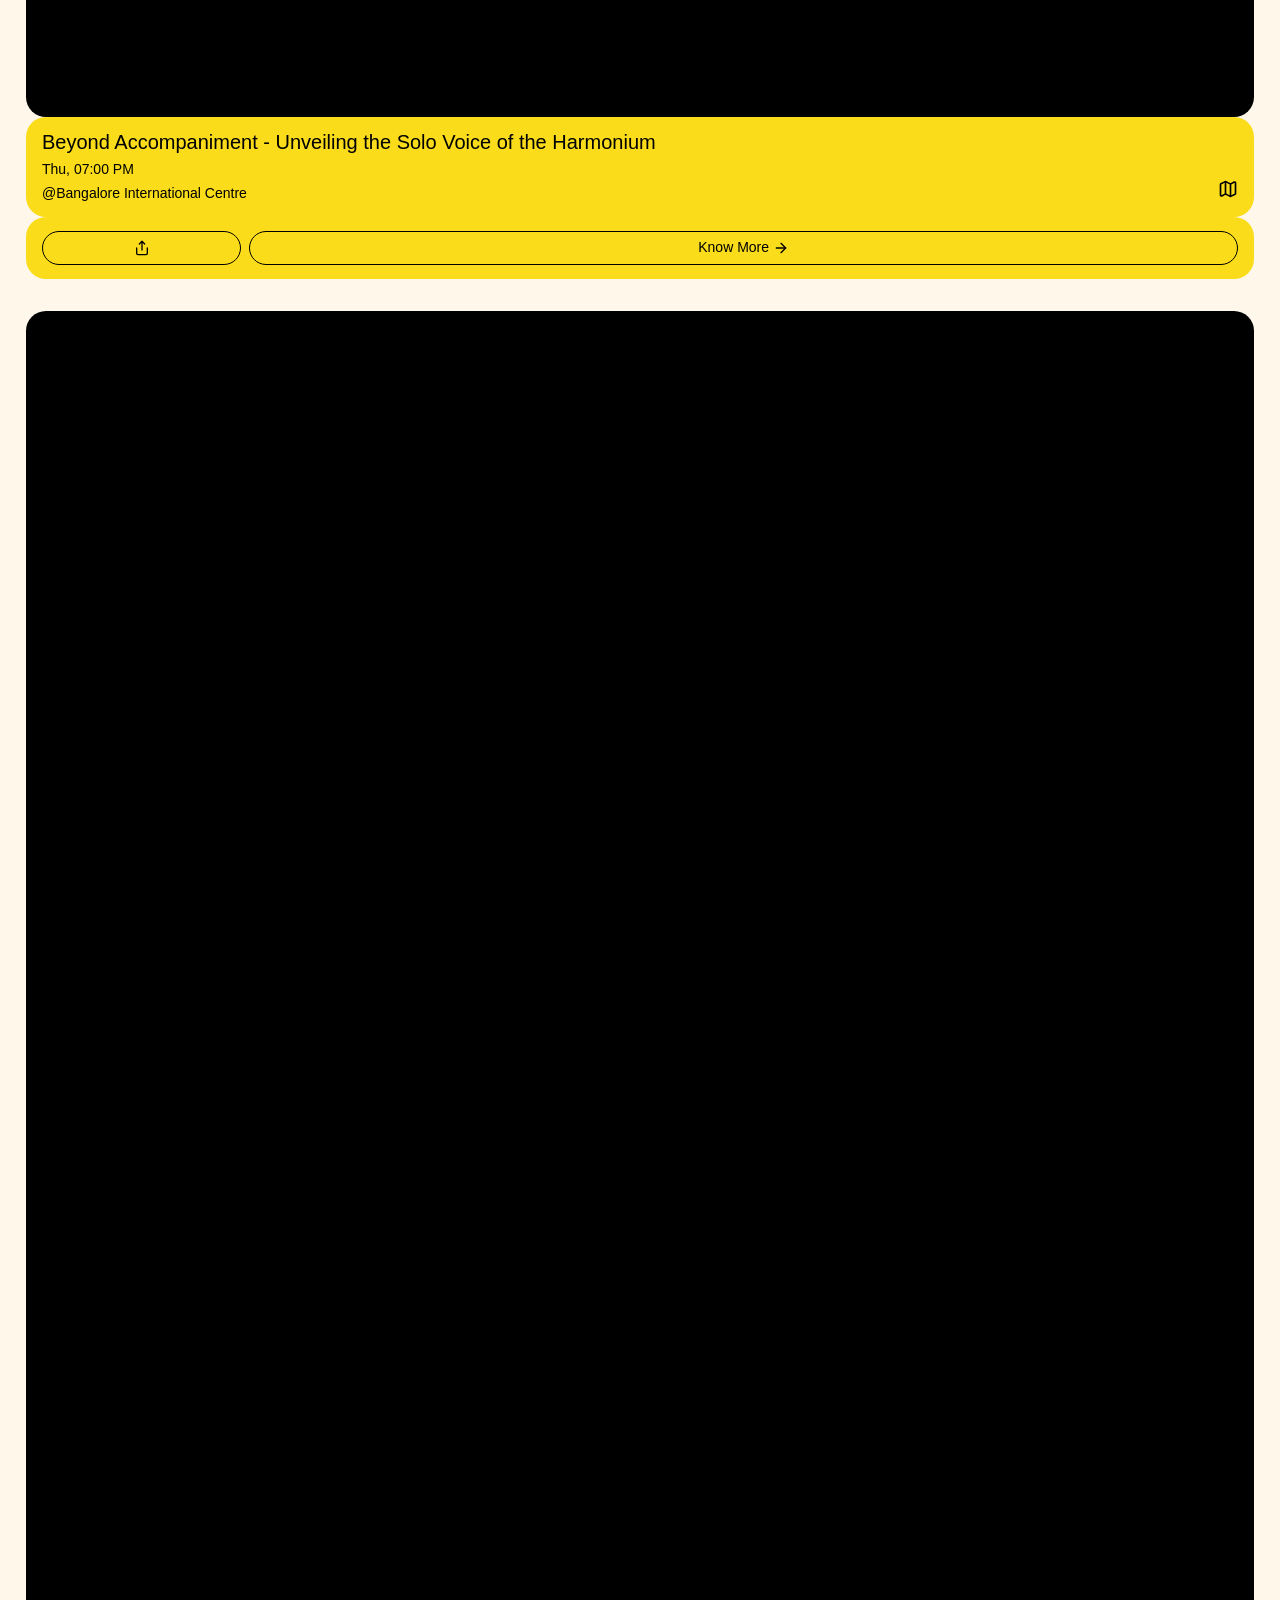
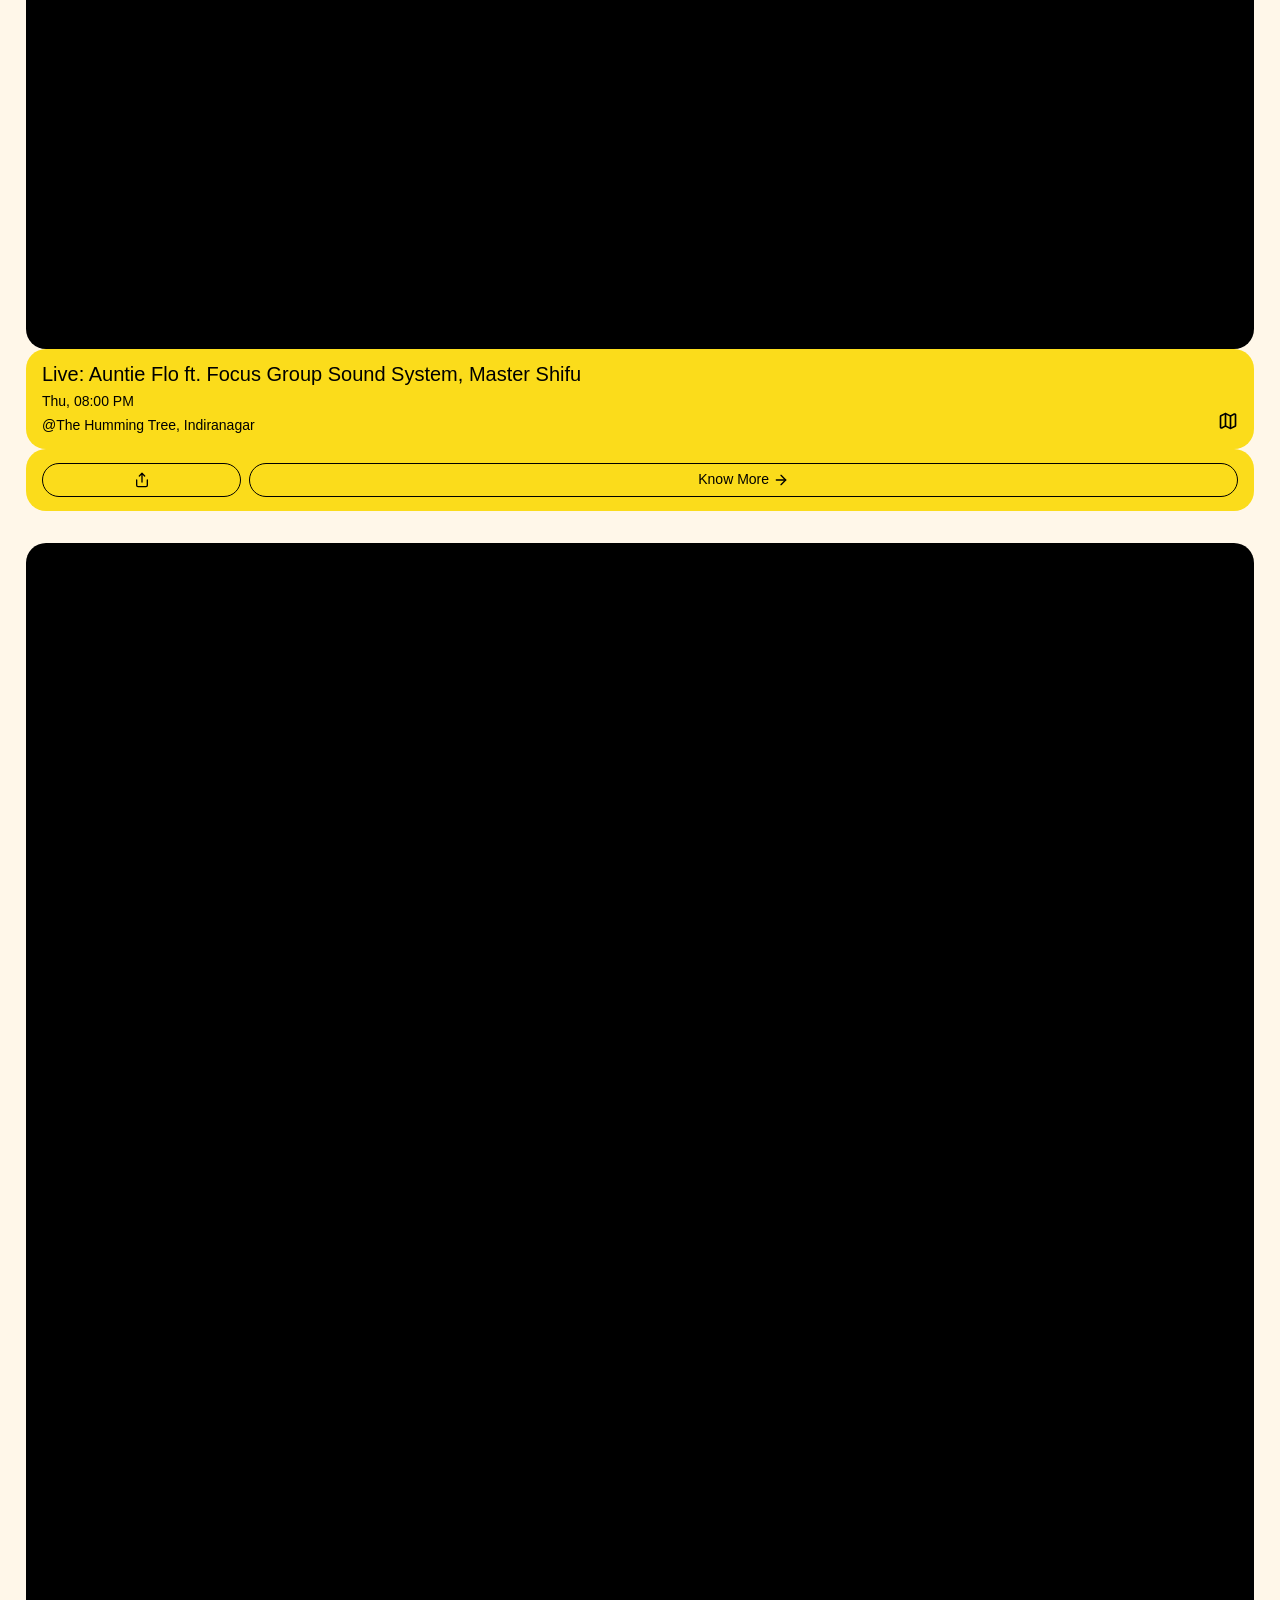
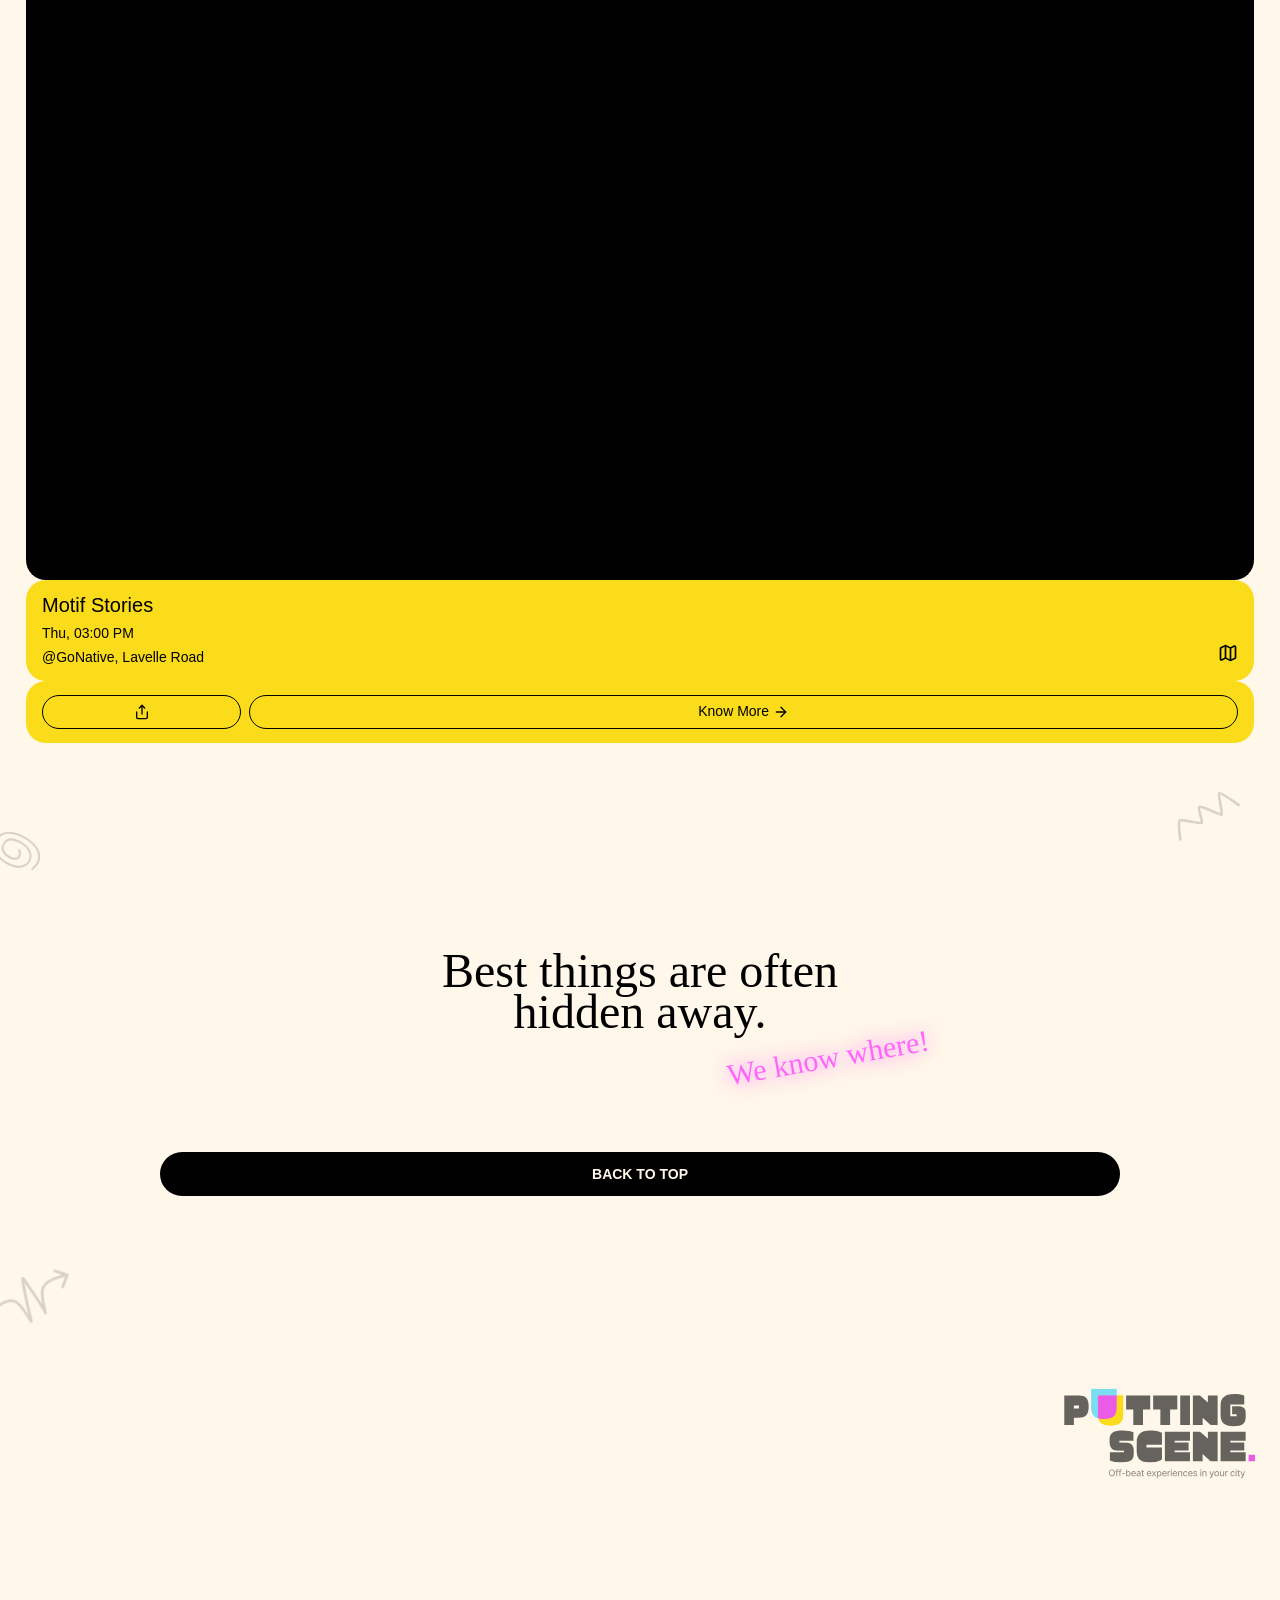
==== commit 64023108: "Replaced style with draft version" ====
--- a/index.html
+++ b/index.html
@@ -2759,7 +2759,7 @@
         // 2. Initialize the Map
         const map = new mapboxgl.Map({
             container: 'map', // The ID of your div
-            style: 'mapbox://styles/chanmap/cmmc13c4000bh01qz4msz2nk7', // Your exact studio URL
+            style: 'mapbox://styles/chanmap/cmmd84igb00ao01sc47jrhnzj/draft', // Your exact studio URL
             center: [77.5946, 12.9716], // Bengaluru
             zoom: 12
         });
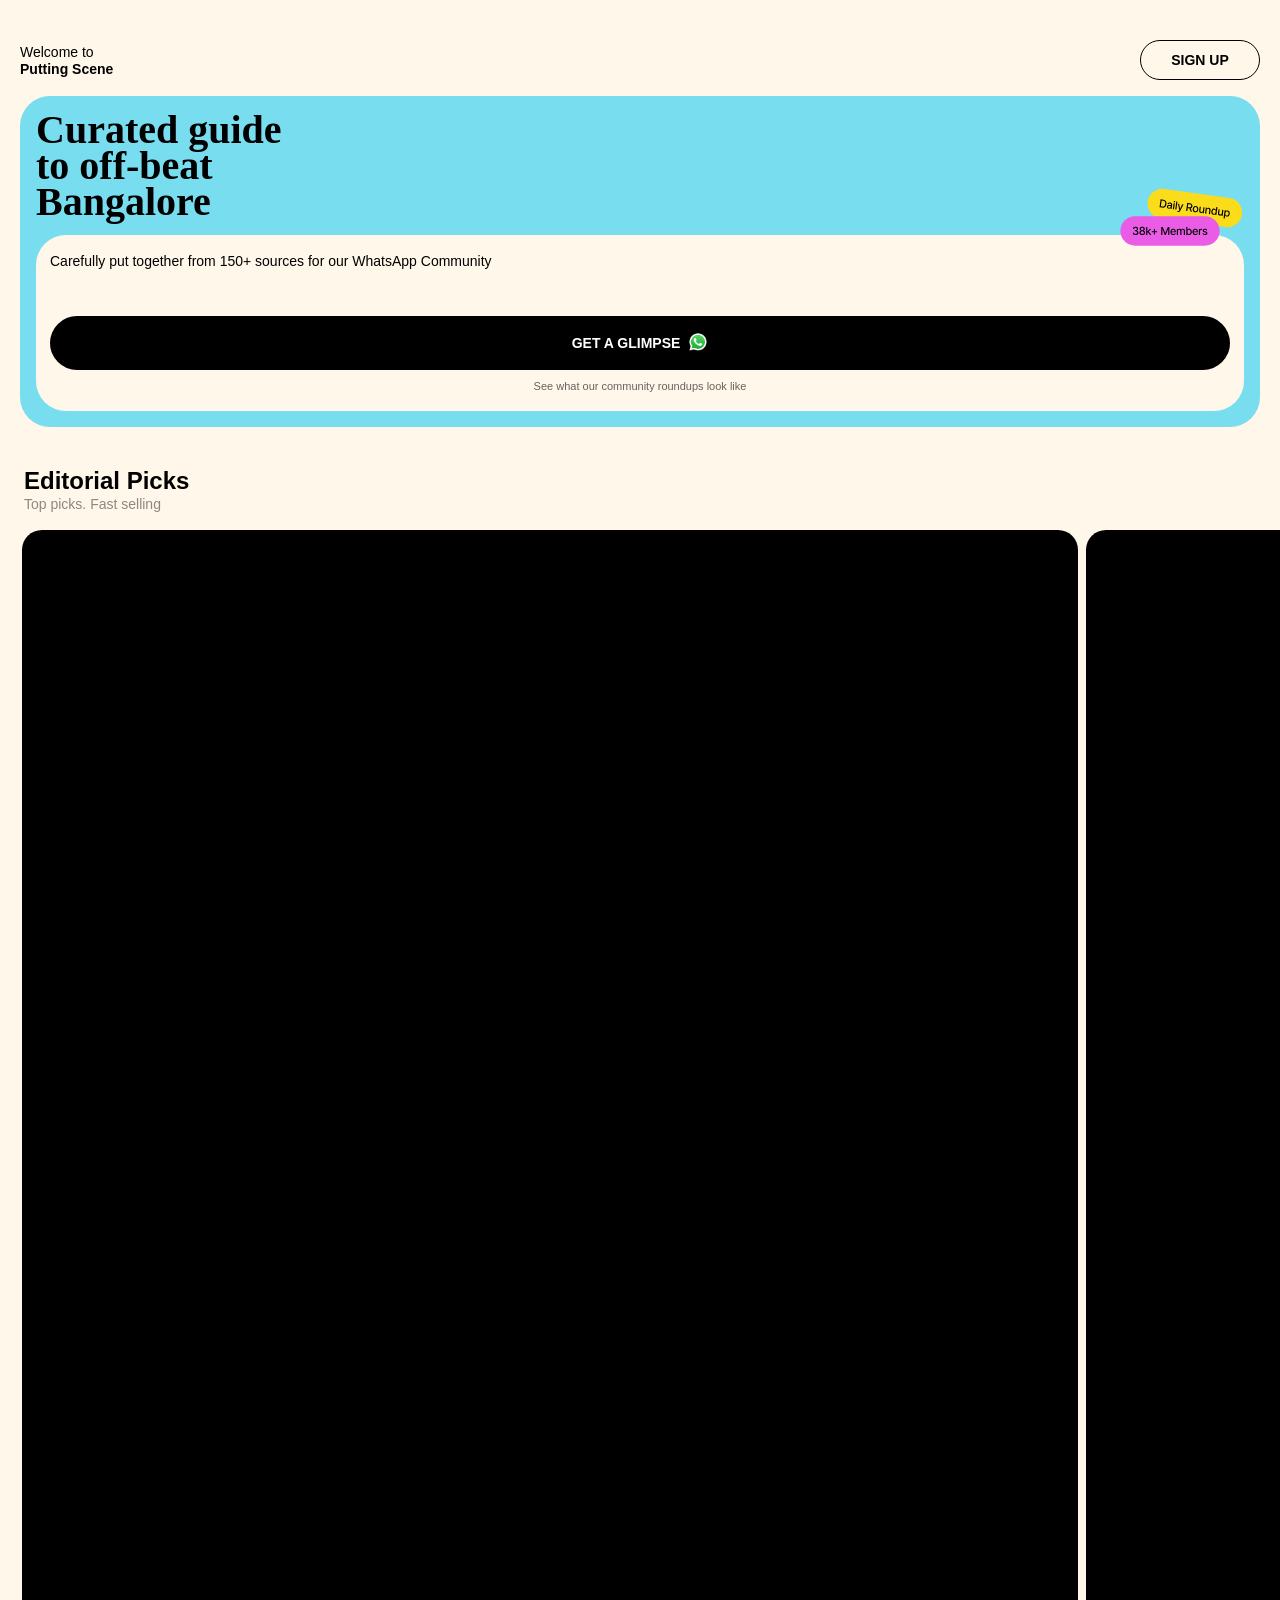
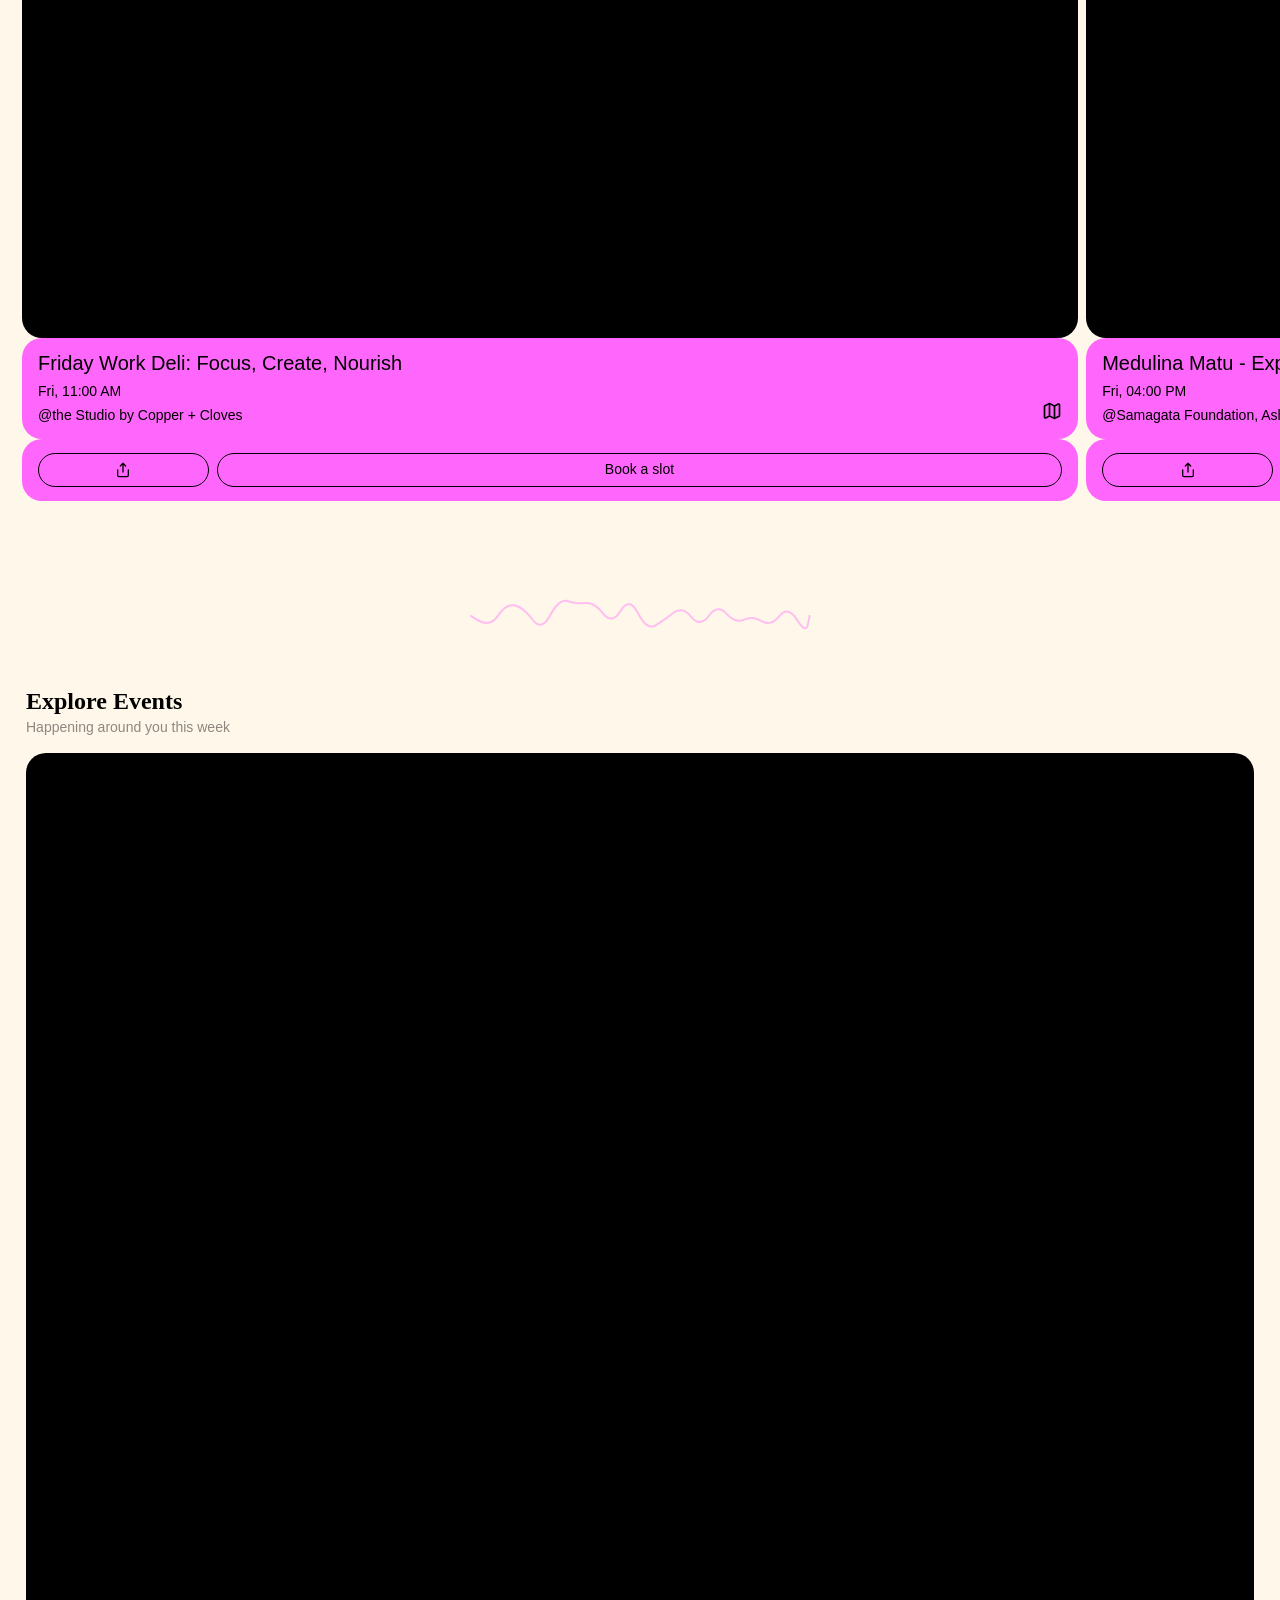
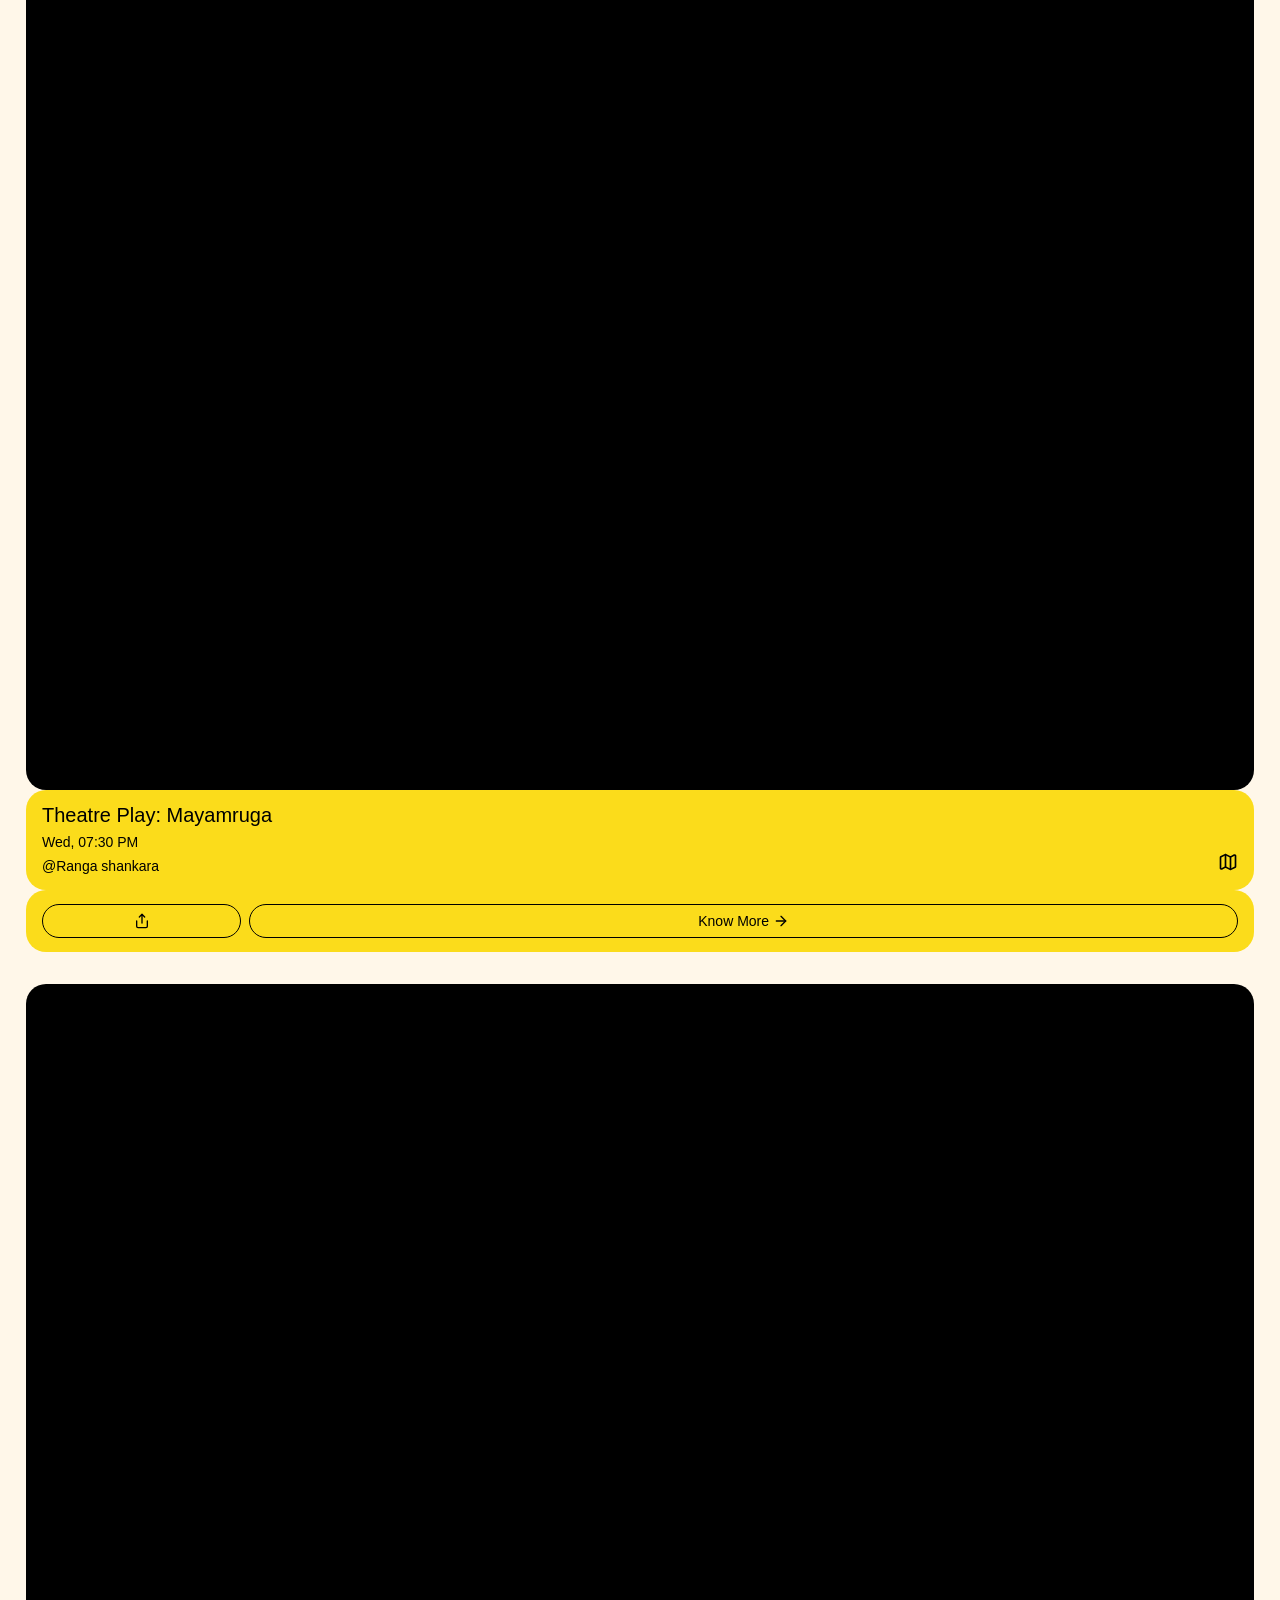
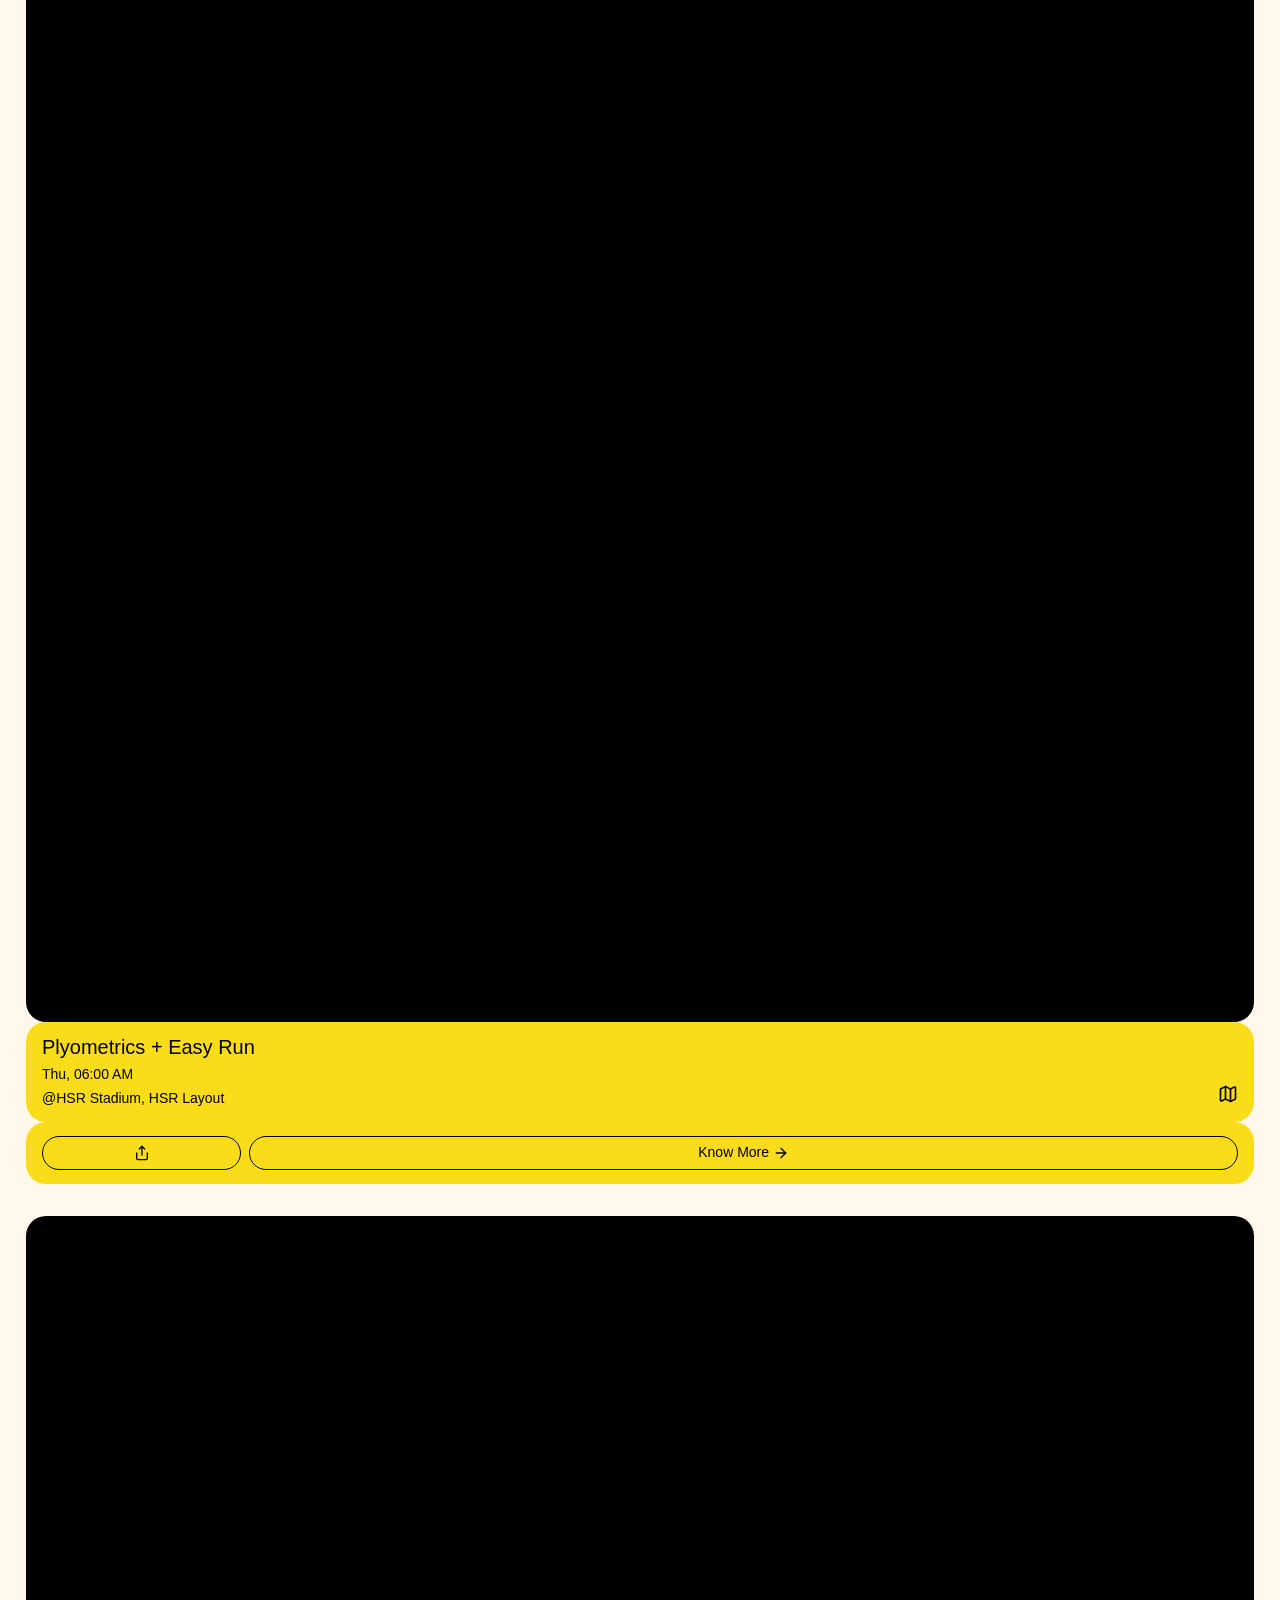
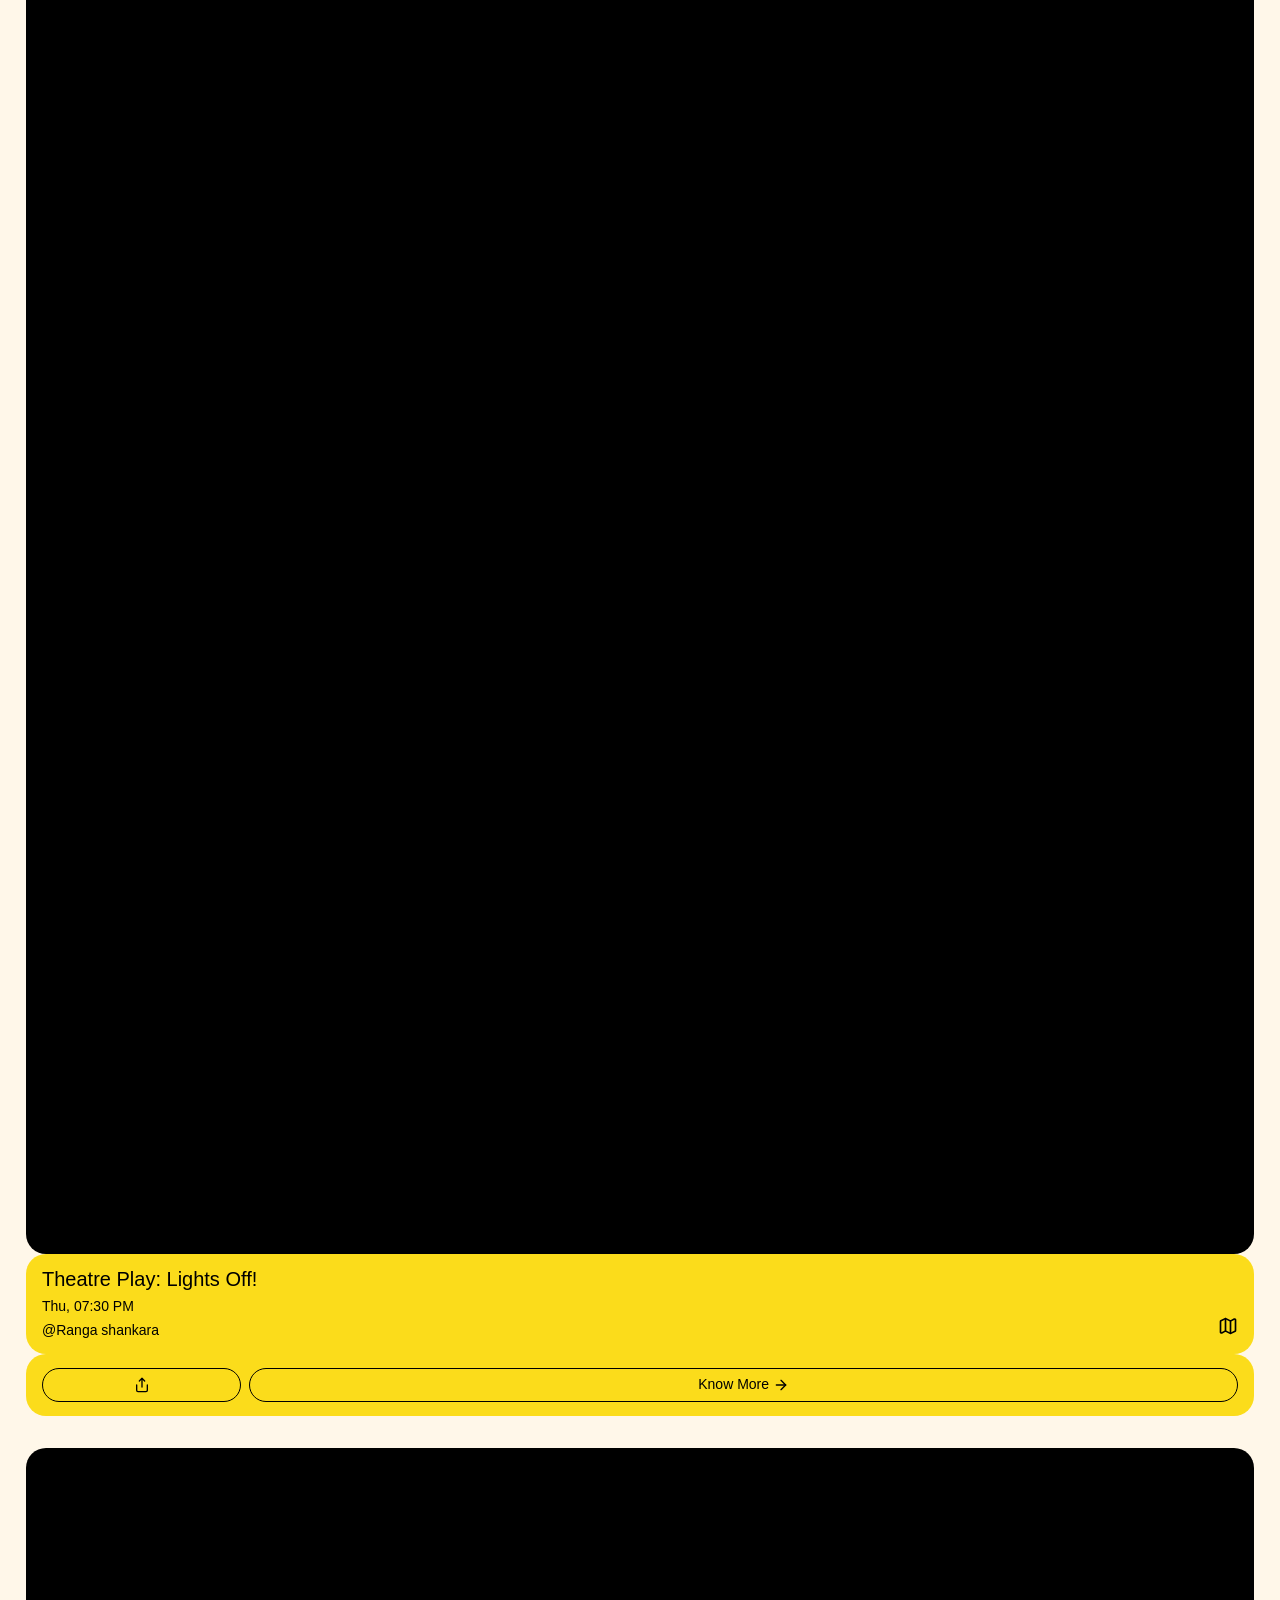
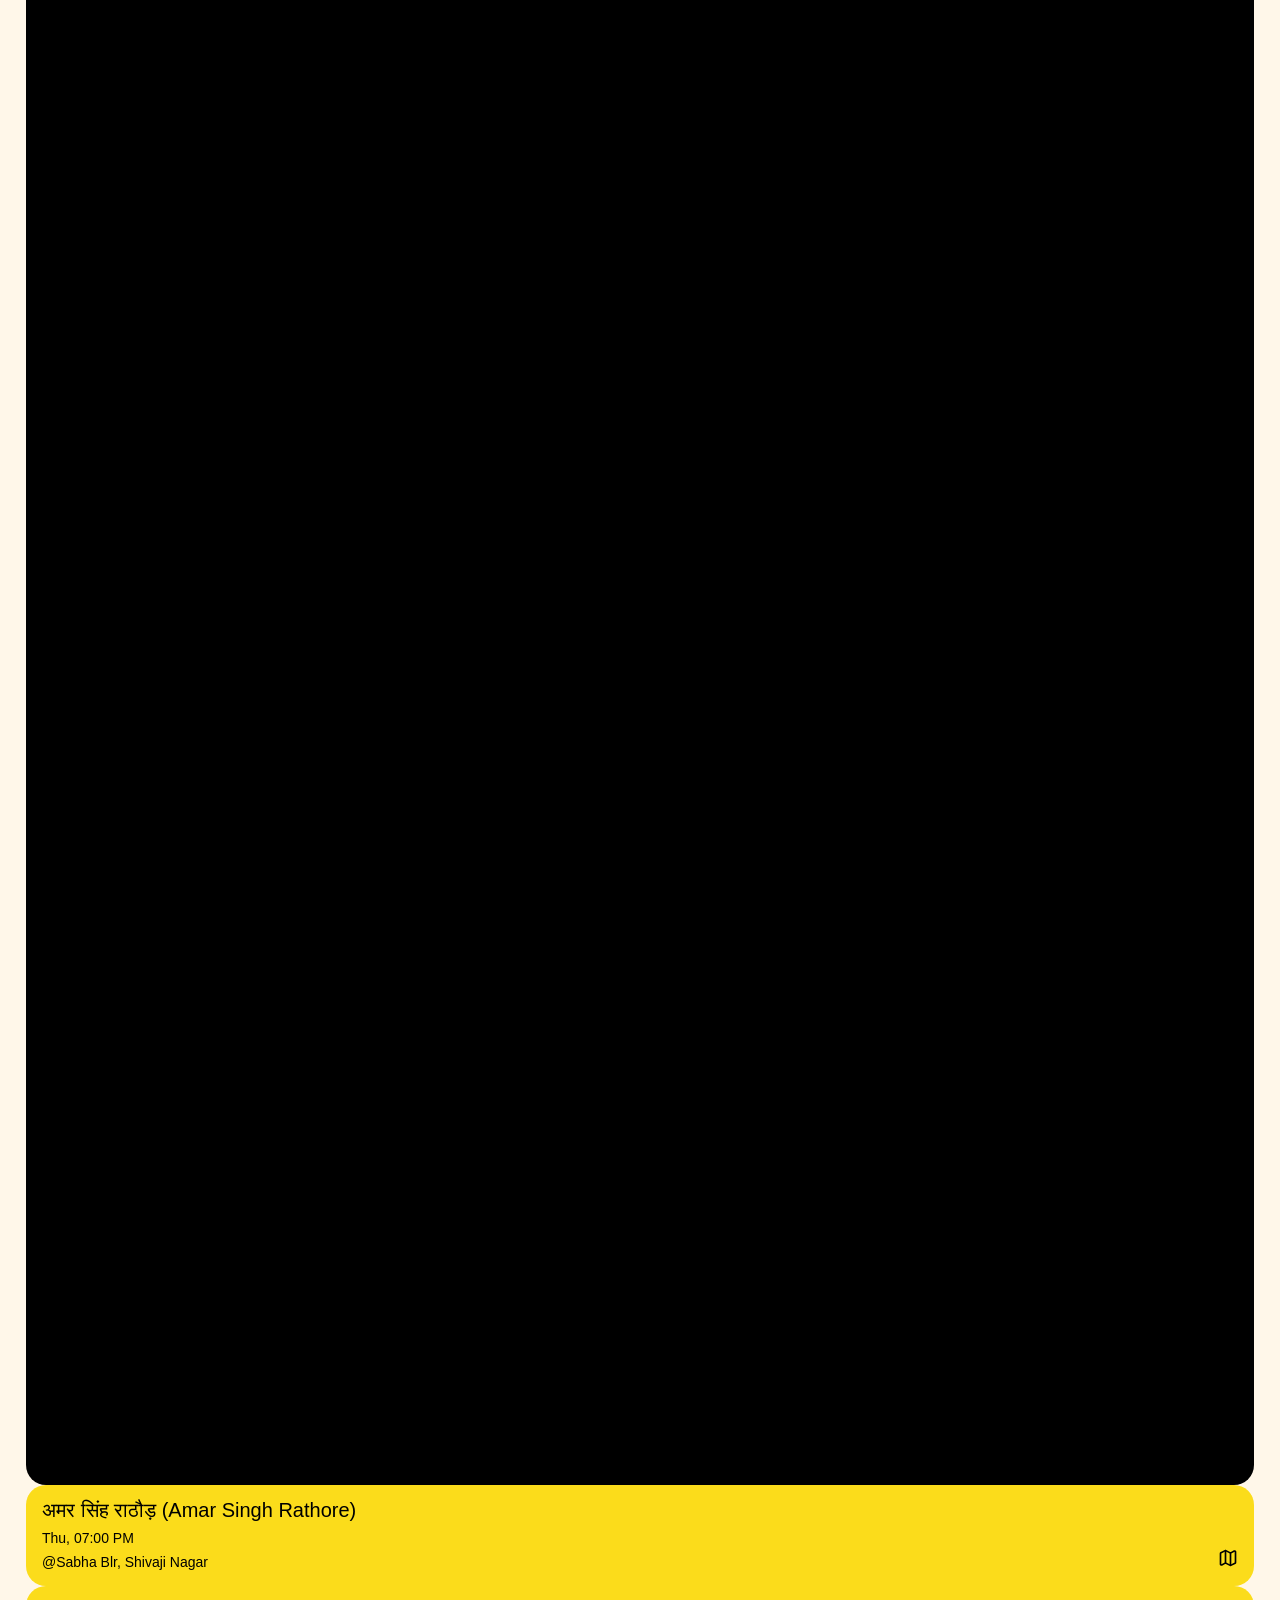
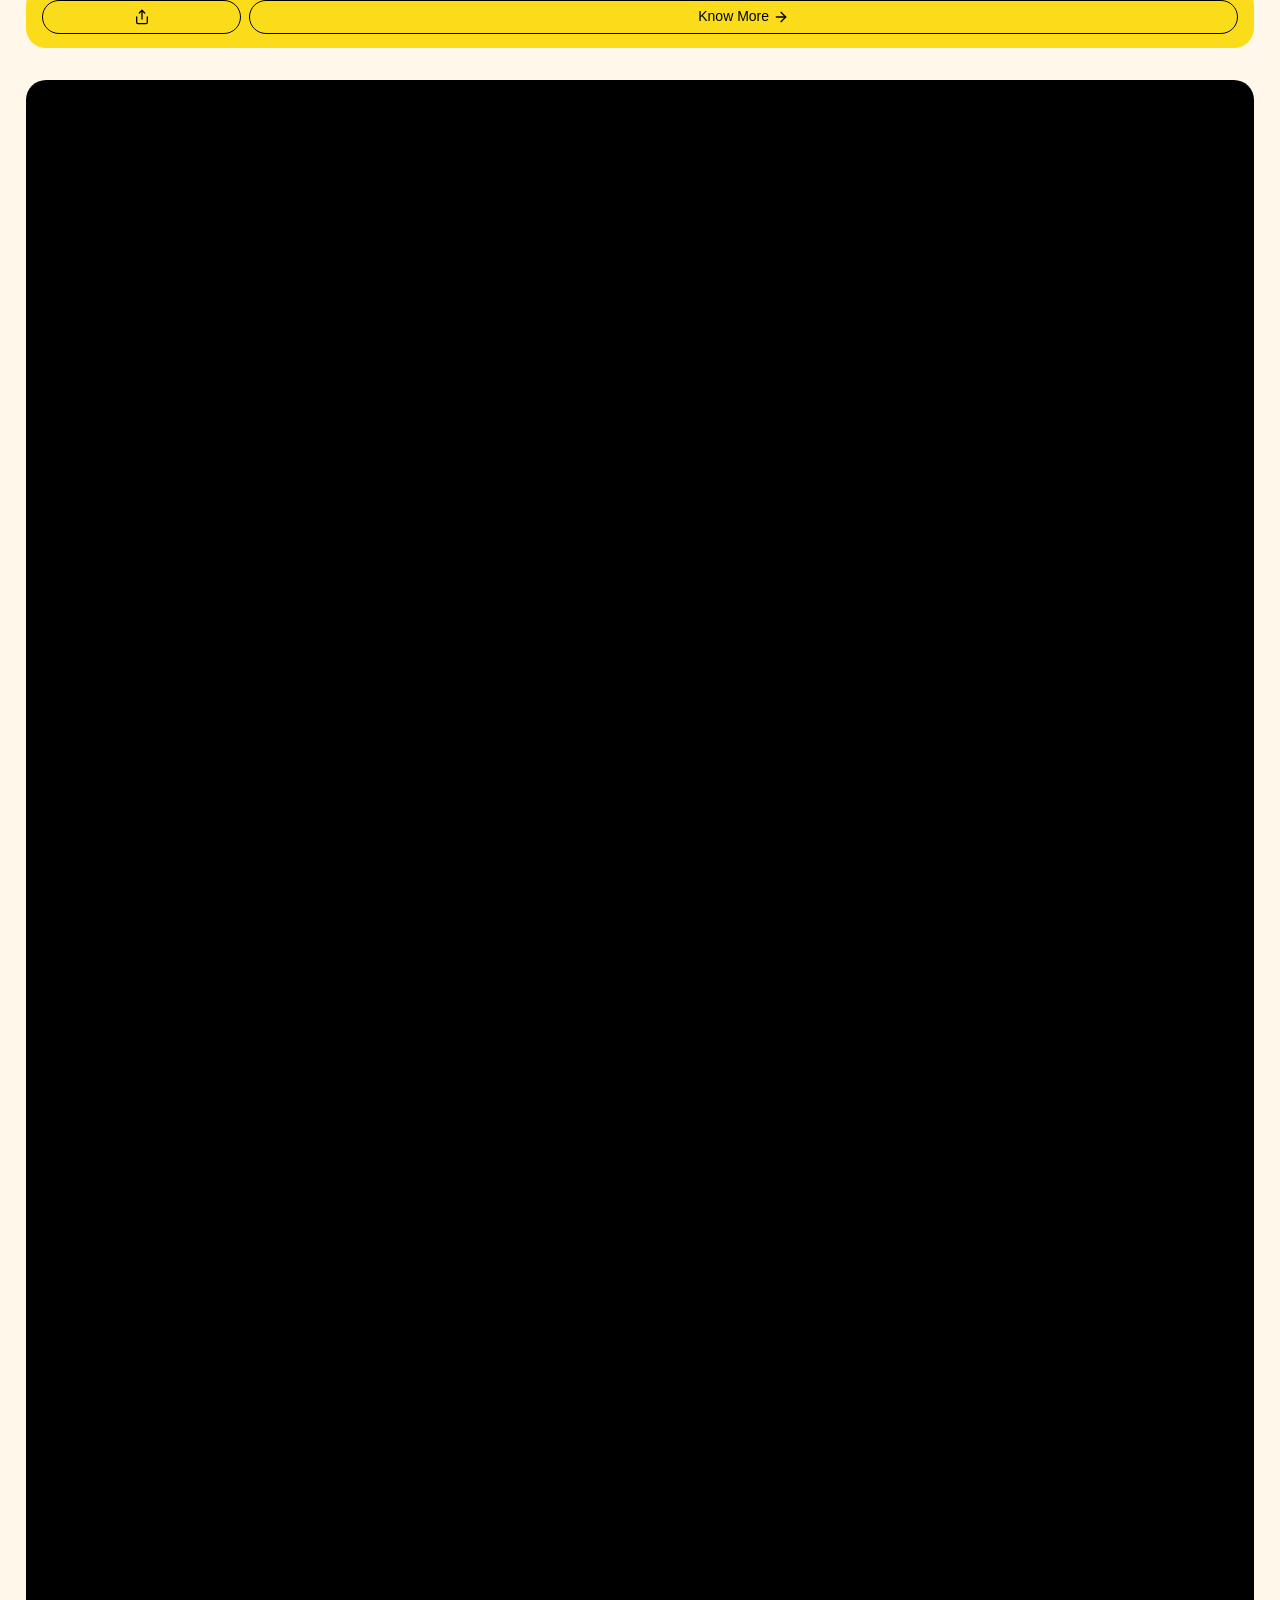
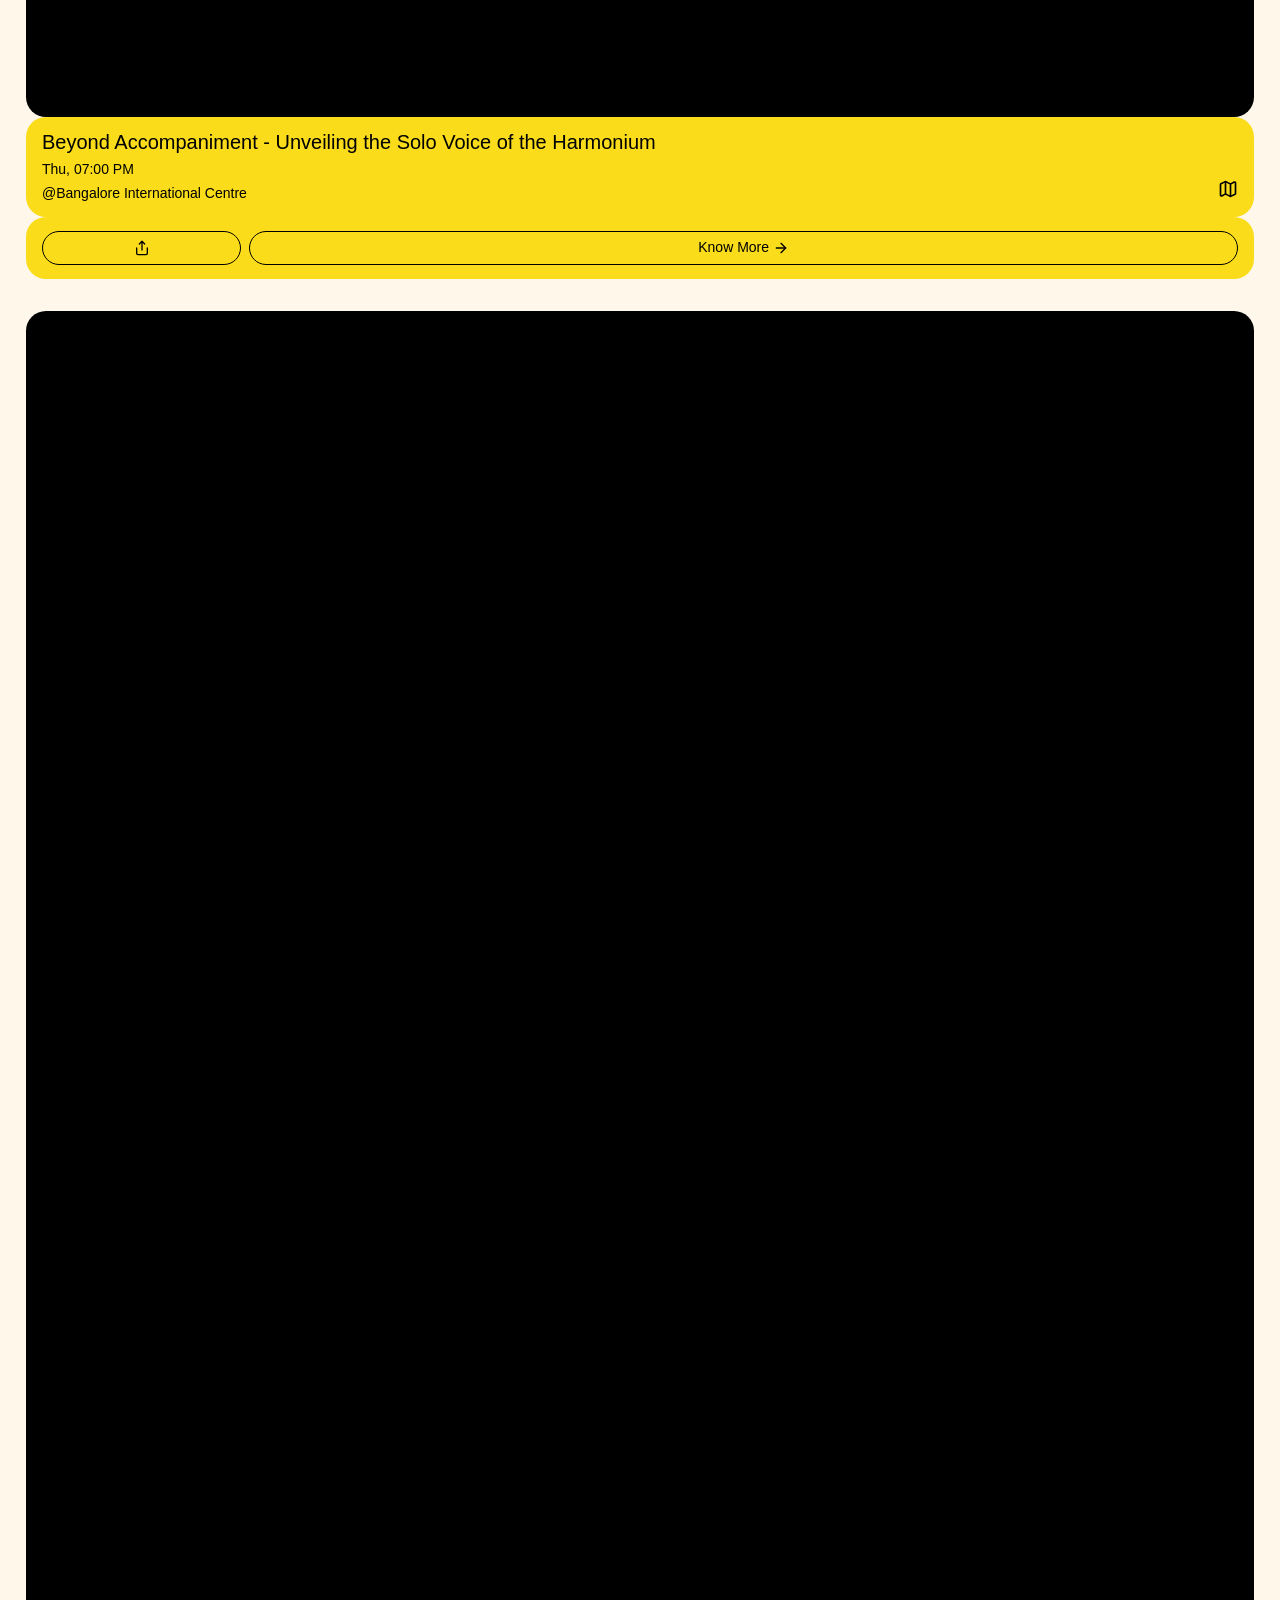
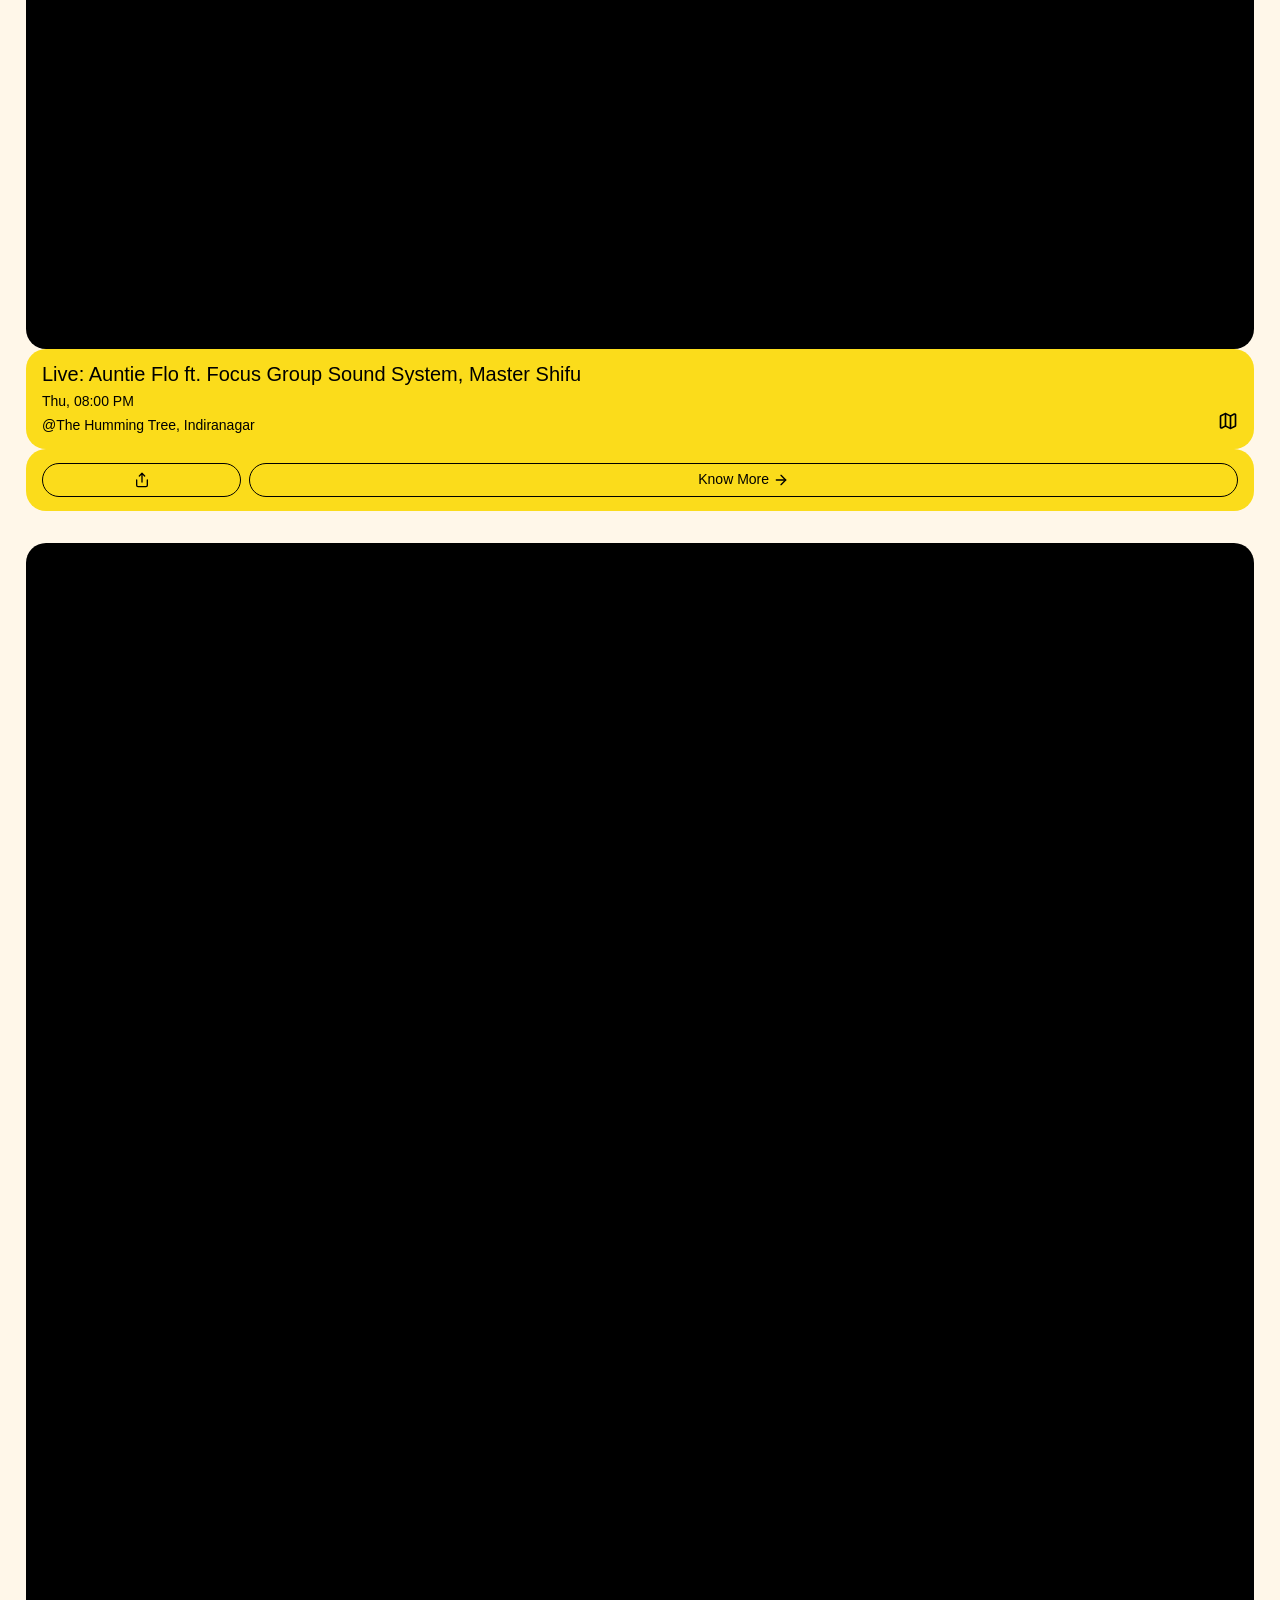
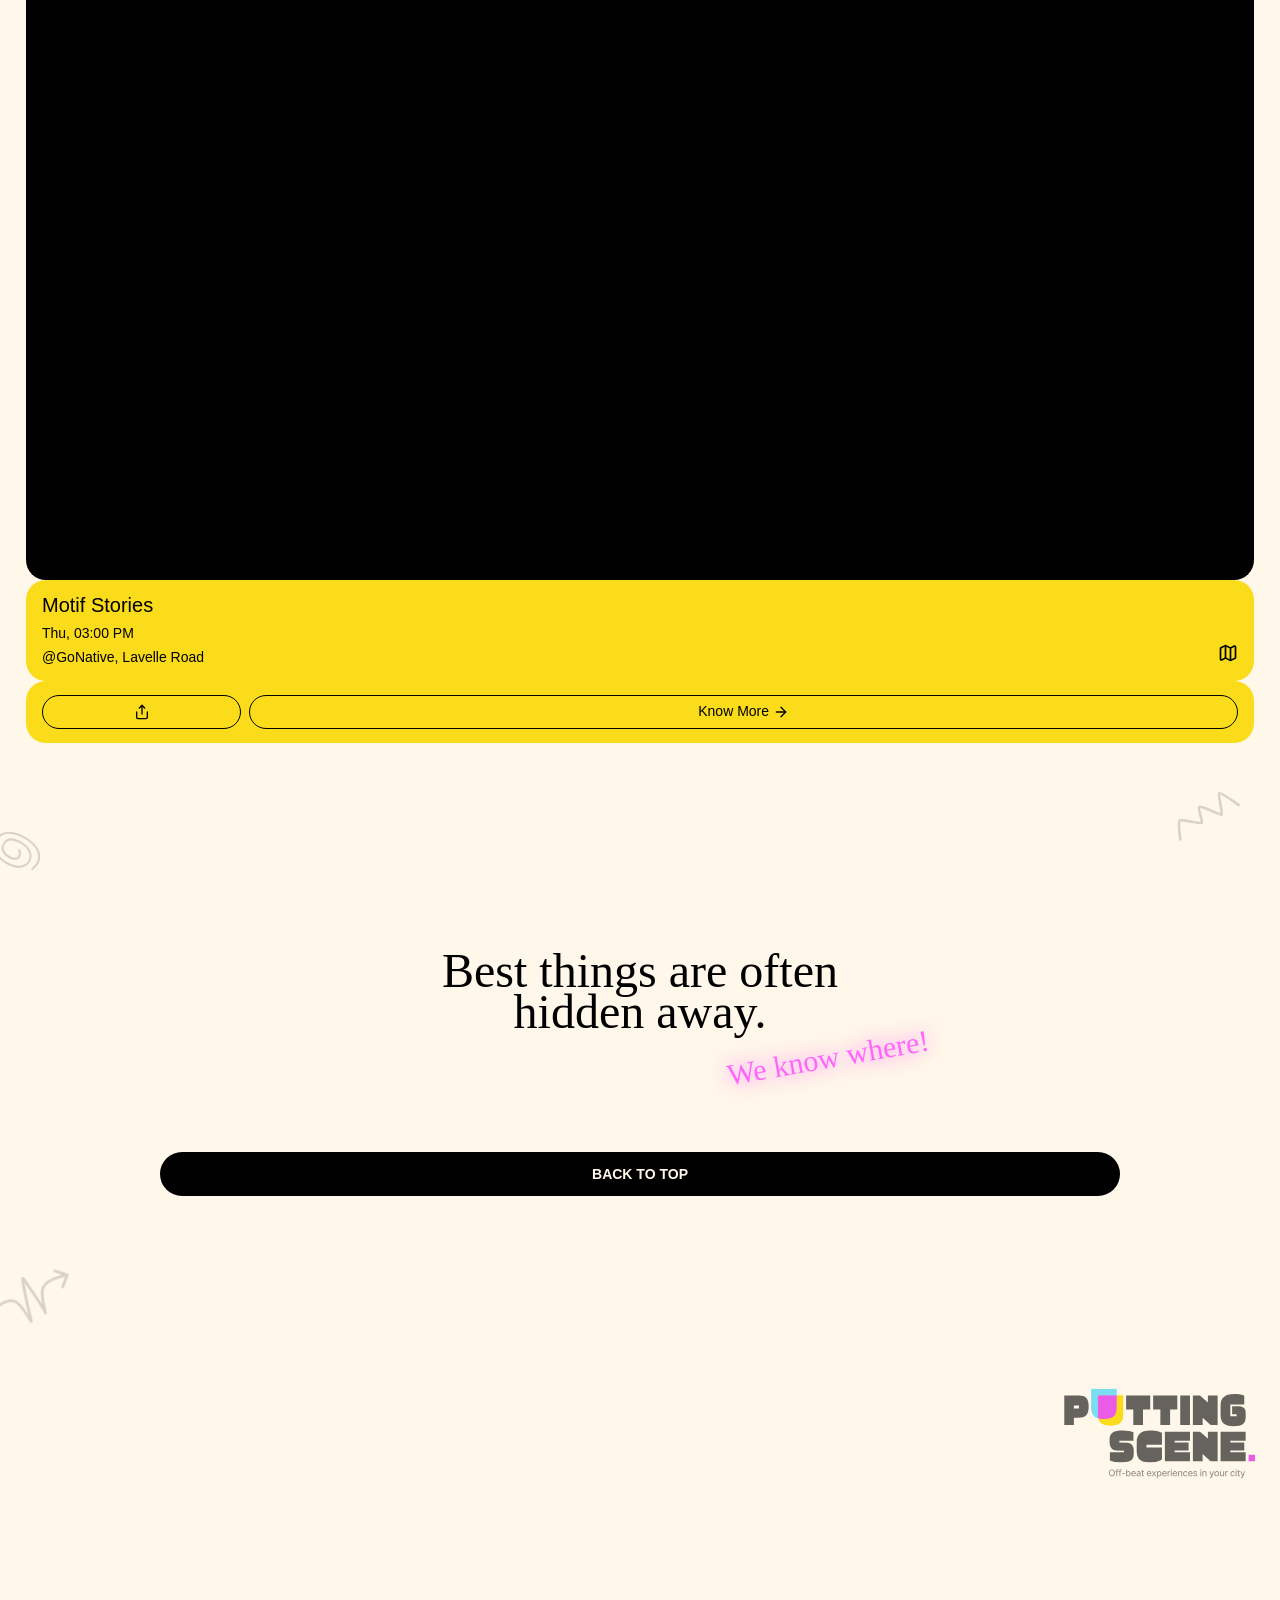
==== commit 144d06e2: "Trying new style with classic light mapbox json" ====
--- a/index.html
+++ b/index.html
@@ -2759,7 +2759,7 @@
         // 2. Initialize the Map
         const map = new mapboxgl.Map({
             container: 'map', // The ID of your div
-            style: 'mapbox://styles/chanmap/cmmd84igb00ao01sc47jrhnzj/draft', // Your exact studio URL
+            style: 'mapbox://styles/chanmap/cmmd9tryr00cm01qzbvfh3hem', // Your exact studio URL
             center: [77.5946, 12.9716], // Bengaluru
             zoom: 12
         });
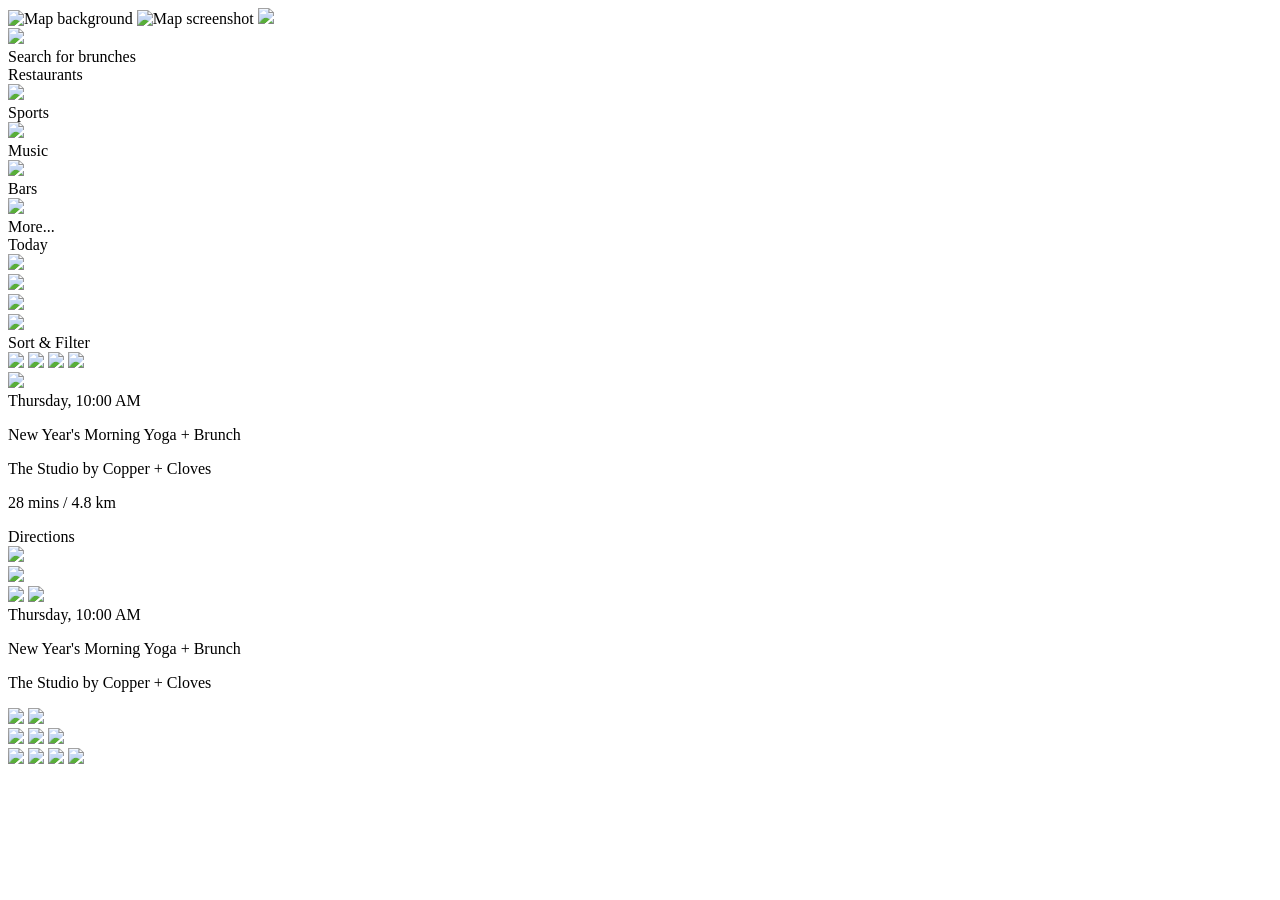
==== commit 3e6e01a7: "Refactor UI: Clean iPhone frame + scrollable cards" ====
--- a/index.html
+++ b/index.html
@@ -1,2874 +1,163 @@
+<!-- index.html - Clean iPhone UI refactor -->
 <!DOCTYPE html>
-<!-- saved from url=(0025)https://puttingscene.com/ -->
-<html lang="en" class=" __className_06c327" style="--vsc-domain: &quot;puttingscene.com&quot;;">
+<html lang="en">
 
 <head>
-    <meta http-equiv="Content-Type" content="text/html; charset=UTF-8">
-    <link rel="stylesheet" href="./Putting Scene - Find Unique Experiences in Bangalore_files/ce76db46459b3898.css"
-        crossorigin="" data-precedence="next">
-
-    <style type="text/css">
-        [data-sonner-toaster][dir=ltr],
-        html[dir=ltr] {
-            --toast-icon-margin-start: -3px;
-            --toast-icon-margin-end: 4px;
-            --toast-svg-margin-start: -1px;
-            --toast-svg-margin-end: 0px;
-            --toast-button-margin-start: auto;
-            --toast-button-margin-end: 0;
-            --toast-close-button-start: 0;
-            --toast-close-button-end: unset;
-            --toast-close-button-transform: translate(-35%, -35%)
-        }
-
-        [data-sonner-toaster][dir=rtl],
-        html[dir=rtl] {
-            --toast-icon-margin-start: 4px;
-            --toast-icon-margin-end: -3px;
-            --toast-svg-margin-start: 0px;
-            --toast-svg-margin-end: -1px;
-            --toast-button-margin-start: 0;
-            --toast-button-margin-end: auto;
-            --toast-close-button-start: unset;
-            --toast-close-button-end: 0;
-            --toast-close-button-transform: translate(35%, -35%)
-        }
-
-        [data-sonner-toaster] {
-            position: fixed;
-            width: var(--width);
-            font-family: ui-sans-serif, system-ui, -apple-system, BlinkMacSystemFont, Segoe UI, Roboto, Helvetica Neue, Arial, Noto Sans, sans-serif, Apple Color Emoji, Segoe UI Emoji, Segoe UI Symbol, Noto Color Emoji;
-            --gray1: hsl(0, 0%, 99%);
-            --gray2: hsl(0, 0%, 97.3%);
-            --gray3: hsl(0, 0%, 95.1%);
-            --gray4: hsl(0, 0%, 93%);
-            --gray5: hsl(0, 0%, 90.9%);
-            --gray6: hsl(0, 0%, 88.7%);
-            --gray7: hsl(0, 0%, 85.8%);
-            --gray8: hsl(0, 0%, 78%);
-            --gray9: hsl(0, 0%, 56.1%);
-            --gray10: hsl(0, 0%, 52.3%);
-            --gray11: hsl(0, 0%, 43.5%);
-            --gray12: hsl(0, 0%, 9%);
-            --border-radius: 8px;
-            box-sizing: border-box;
-            padding: 0;
-            margin: 0;
-            list-style: none;
-            outline: 0;
-            z-index: 999999999;
-            transition: transform .4s ease
-        }
-
-        @media (hover:none) and (pointer:coarse) {
-            [data-sonner-toaster][data-lifted=true] {
-                transform: none
-            }
-        }
-
-        [data-sonner-toaster][data-x-position=right] {
-            right: var(--offset-right)
-        }
-
-        [data-sonner-toaster][data-x-position=left] {
-            left: var(--offset-left)
-        }
-
-        [data-sonner-toaster][data-x-position=center] {
-            left: 50%;
-            transform: translateX(-50%)
-        }
-
-        [data-sonner-toaster][data-y-position=top] {
-            top: var(--offset-top)
-        }
-
-        [data-sonner-toaster][data-y-position=bottom] {
-            bottom: var(--offset-bottom)
-        }
-
-        [data-sonner-toast] {
-            --y: translateY(100%);
-            --lift-amount: calc(var(--lift) * var(--gap));
-            z-index: var(--z-index);
-            position: absolute;
-            opacity: 0;
-            transform: var(--y);
-            touch-action: none;
-            transition: transform .4s, opacity .4s, height .4s, box-shadow .2s;
-            box-sizing: border-box;
-            outline: 0;
-            overflow-wrap: anywhere
-        }
-
-        [data-sonner-toast][data-styled=true] {
-            padding: 16px;
-            background: var(--normal-bg);
-            border: 1px solid var(--normal-border);
-            color: var(--normal-text);
-            border-radius: var(--border-radius);
-            box-shadow: 0 4px 12px rgba(0, 0, 0, .1);
-            width: var(--width);
-            font-size: 13px;
-            display: flex;
-            align-items: center;
-            gap: 6px
-        }
-
-        [data-sonner-toast]:focus-visible {
-            box-shadow: 0 4px 12px rgba(0, 0, 0, .1), 0 0 0 2px rgba(0, 0, 0, .2)
-        }
-
-        [data-sonner-toast][data-y-position=top] {
-            top: 0;
-            --y: translateY(-100%);
-            --lift: 1;
-            --lift-amount: calc(1 * var(--gap))
-        }
-
-        [data-sonner-toast][data-y-position=bottom] {
-            bottom: 0;
-            --y: translateY(100%);
-            --lift: -1;
-            --lift-amount: calc(var(--lift) * var(--gap))
-        }
-
-        [data-sonner-toast][data-styled=true] [data-description] {
-            font-weight: 400;
-            line-height: 1.4;
-            color: #3f3f3f
-        }
-
-        [data-rich-colors=true][data-sonner-toast][data-styled=true] [data-description] {
-            color: inherit
-        }
-
-        [data-sonner-toaster][data-sonner-theme=dark] [data-description] {
-            color: #e8e8e8
-        }
-
-        [data-sonner-toast][data-styled=true] [data-title] {
-            font-weight: 500;
-            line-height: 1.5;
-            color: inherit
-        }
-
-        [data-sonner-toast][data-styled=true] [data-icon] {
-            display: flex;
-            height: 16px;
-            width: 16px;
-            position: relative;
-            justify-content: flex-start;
-            align-items: center;
-            flex-shrink: 0;
-            margin-left: var(--toast-icon-margin-start);
-            margin-right: var(--toast-icon-margin-end)
-        }
-
-        [data-sonner-toast][data-promise=true] [data-icon]>svg {
-            opacity: 0;
-            transform: scale(.8);
-            transform-origin: center;
-            animation: sonner-fade-in .3s ease forwards
-        }
-
-        [data-sonner-toast][data-styled=true] [data-icon]>* {
-            flex-shrink: 0
-        }
-
-        [data-sonner-toast][data-styled=true] [data-icon] svg {
-            margin-left: var(--toast-svg-margin-start);
-            margin-right: var(--toast-svg-margin-end)
-        }
-
-        [data-sonner-toast][data-styled=true] [data-content] {
-            display: flex;
-            flex-direction: column;
-            gap: 2px
-        }
-
-        [data-sonner-toast][data-styled=true] [data-button] {
-            border-radius: 4px;
-            padding-left: 8px;
-            padding-right: 8px;
-            height: 24px;
-            font-size: 12px;
-            color: var(--normal-bg);
-            background: var(--normal-text);
-            margin-left: var(--toast-button-margin-start);
-            margin-right: var(--toast-button-margin-end);
-            border: none;
-            font-weight: 500;
-            cursor: pointer;
-            outline: 0;
-            display: flex;
-            align-items: center;
-            flex-shrink: 0;
-            transition: opacity .4s, box-shadow .2s
-        }
-
-        [data-sonner-toast][data-styled=true] [data-button]:focus-visible {
-            box-shadow: 0 0 0 2px rgba(0, 0, 0, .4)
-        }
-
-        [data-sonner-toast][data-styled=true] [data-button]:first-of-type {
-            margin-left: var(--toast-button-margin-start);
-            margin-right: var(--toast-button-margin-end)
-        }
-
-        [data-sonner-toast][data-styled=true] [data-cancel] {
-            color: var(--normal-text);
-            background: rgba(0, 0, 0, .08)
-        }
-
-        [data-sonner-toaster][data-sonner-theme=dark] [data-sonner-toast][data-styled=true] [data-cancel] {
-            background: rgba(255, 255, 255, .3)
-        }
-
-        [data-sonner-toast][data-styled=true] [data-close-button] {
-            position: absolute;
-            left: var(--toast-close-button-start);
-            right: var(--toast-close-button-end);
-            top: 0;
-            height: 20px;
-            width: 20px;
-            display: flex;
-            justify-content: center;
-            align-items: center;
-            padding: 0;
-            color: var(--gray12);
-            background: var(--normal-bg);
-            border: 1px solid var(--gray4);
-            transform: var(--toast-close-button-transform);
-            border-radius: 50%;
-            cursor: pointer;
-            z-index: 1;
-            transition: opacity .1s, background .2s, border-color .2s
-        }
-
-        [data-sonner-toast][data-styled=true] [data-close-button]:focus-visible {
-            box-shadow: 0 4px 12px rgba(0, 0, 0, .1), 0 0 0 2px rgba(0, 0, 0, .2)
-        }
-
-        [data-sonner-toast][data-styled=true] [data-disabled=true] {
-            cursor: not-allowed
-        }
-
-        [data-sonner-toast][data-styled=true]:hover [data-close-button]:hover {
-            background: var(--gray2);
-            border-color: var(--gray5)
-        }
-
-        [data-sonner-toast][data-swiping=true]::before {
-            content: '';
-            position: absolute;
-            left: -100%;
-            right: -100%;
-            height: 100%;
-            z-index: -1
-        }
-
-        [data-sonner-toast][data-y-position=top][data-swiping=true]::before {
-            bottom: 50%;
-            transform: scaleY(3) translateY(50%)
-        }
-
-        [data-sonner-toast][data-y-position=bottom][data-swiping=true]::before {
-            top: 50%;
-            transform: scaleY(3) translateY(-50%)
-        }
-
-        [data-sonner-toast][data-swiping=false][data-removed=true]::before {
-            content: '';
-            position: absolute;
-            inset: 0;
-            transform: scaleY(2)
-        }
-
-        [data-sonner-toast][data-expanded=true]::after {
-            content: '';
-            position: absolute;
-            left: 0;
-            height: calc(var(--gap) + 1px);
-            bottom: 100%;
-            width: 100%
-        }
-
-        [data-sonner-toast][data-mounted=true] {
-            --y: translateY(0);
-            opacity: 1
-        }
-
-        [data-sonner-toast][data-expanded=false][data-front=false] {
-            --scale: var(--toasts-before) * 0.05 + 1;
-            --y: translateY(calc(var(--lift-amount) * var(--toasts-before))) scale(calc(-1 * var(--scale)));
-            height: var(--front-toast-height)
-        }
-
-        [data-sonner-toast]>* {
-            transition: opacity .4s
-        }
-
-        [data-sonner-toast][data-x-position=right] {
-            right: 0
-        }
-
-        [data-sonner-toast][data-x-position=left] {
-            left: 0
-        }
-
-        [data-sonner-toast][data-expanded=false][data-front=false][data-styled=true]>* {
-            opacity: 0
-        }
-
-        [data-sonner-toast][data-visible=false] {
-            opacity: 0;
-            pointer-events: none
-        }
-
-        [data-sonner-toast][data-mounted=true][data-expanded=true] {
-            --y: translateY(calc(var(--lift) * var(--offset)));
-            height: var(--initial-height)
-        }
-
-        [data-sonner-toast][data-removed=true][data-front=true][data-swipe-out=false] {
-            --y: translateY(calc(var(--lift) * -100%));
-            opacity: 0
-        }
-
-        [data-sonner-toast][data-removed=true][data-front=false][data-swipe-out=false][data-expanded=true] {
-            --y: translateY(calc(var(--lift) * var(--offset) + var(--lift) * -100%));
-            opacity: 0
-        }
-
-        [data-sonner-toast][data-removed=true][data-front=false][data-swipe-out=false][data-expanded=false] {
-            --y: translateY(40%);
-            opacity: 0;
-            transition: transform .5s, opacity .2s
-        }
-
-        [data-sonner-toast][data-removed=true][data-front=false]::before {
-            height: calc(var(--initial-height) + 20%)
-        }
-
-        [data-sonner-toast][data-swiping=true] {
-            transform: var(--y) translateY(var(--swipe-amount-y, 0)) translateX(var(--swipe-amount-x, 0));
-            transition: none
-        }
-
-        [data-sonner-toast][data-swiped=true] {
-            user-select: none
-        }
-
-        [data-sonner-toast][data-swipe-out=true][data-y-position=bottom],
-        [data-sonner-toast][data-swipe-out=true][data-y-position=top] {
-            animation-duration: .2s;
-            animation-timing-function: ease-out;
-            animation-fill-mode: forwards
-        }
-
-        [data-sonner-toast][data-swipe-out=true][data-swipe-direction=left] {
-            animation-name: swipe-out-left
-        }
-
-        [data-sonner-toast][data-swipe-out=true][data-swipe-direction=right] {
-            animation-name: swipe-out-right
-        }
-
-        [data-sonner-toast][data-swipe-out=true][data-swipe-direction=up] {
-            animation-name: swipe-out-up
-        }
-
-        [data-sonner-toast][data-swipe-out=true][data-swipe-direction=down] {
-            animation-name: swipe-out-down
-        }
-
-        @keyframes swipe-out-left {
-            from {
-                transform: var(--y) translateX(var(--swipe-amount-x));
-                opacity: 1
-            }
-
-            to {
-                transform: var(--y) translateX(calc(var(--swipe-amount-x) - 100%));
-                opacity: 0
-            }
-        }
-
-        @keyframes swipe-out-right {
-            from {
-                transform: var(--y) translateX(var(--swipe-amount-x));
-                opacity: 1
-            }
-
-            to {
-                transform: var(--y) translateX(calc(var(--swipe-amount-x) + 100%));
-                opacity: 0
-            }
-        }
-
-        @keyframes swipe-out-up {
-            from {
-                transform: var(--y) translateY(var(--swipe-amount-y));
-                opacity: 1
-            }
-
-            to {
-                transform: var(--y) translateY(calc(var(--swipe-amount-y) - 100%));
-                opacity: 0
-            }
-        }
-
-        @keyframes swipe-out-down {
-            from {
-                transform: var(--y) translateY(var(--swipe-amount-y));
-                opacity: 1
-            }
-
-            to {
-                transform: var(--y) translateY(calc(var(--swipe-amount-y) + 100%));
-                opacity: 0
-            }
-        }
-
-        @media (max-width:600px) {
-            [data-sonner-toaster] {
-                position: fixed;
-                right: var(--mobile-offset-right);
-                left: var(--mobile-offset-left);
-                width: 100%
-            }
-
-            [data-sonner-toaster][dir=rtl] {
-                left: calc(var(--mobile-offset-left) * -1)
-            }
-
-            [data-sonner-toaster] [data-sonner-toast] {
-                left: 0;
-                right: 0;
-                width: calc(100% - var(--mobile-offset-left) * 2)
-            }
-
-            [data-sonner-toaster][data-x-position=left] {
-                left: var(--mobile-offset-left)
-            }
-
-            [data-sonner-toaster][data-y-position=bottom] {
-                bottom: var(--mobile-offset-bottom)
-            }
-
-            [data-sonner-toaster][data-y-position=top] {
-                top: var(--mobile-offset-top)
-            }
-
-            [data-sonner-toaster][data-x-position=center] {
-                left: var(--mobile-offset-left);
-                right: var(--mobile-offset-right);
-                transform: none
-            }
-        }
-
-        [data-sonner-toaster][data-sonner-theme=light] {
-            --normal-bg: #fff;
-            --normal-border: var(--gray4);
-            --normal-text: var(--gray12);
-            --success-bg: hsl(143, 85%, 96%);
-            --success-border: hsl(145, 92%, 87%);
-            --success-text: hsl(140, 100%, 27%);
-            --info-bg: hsl(208, 100%, 97%);
-            --info-border: hsl(221, 91%, 93%);
-            --info-text: hsl(210, 92%, 45%);
-            --warning-bg: hsl(49, 100%, 97%);
-            --warning-border: hsl(49, 91%, 84%);
-            --warning-text: hsl(31, 92%, 45%);
-            --error-bg: hsl(359, 100%, 97%);
-            --error-border: hsl(359, 100%, 94%);
-            --error-text: hsl(360, 100%, 45%)
-        }
-
-        [data-sonner-toaster][data-sonner-theme=light] [data-sonner-toast][data-invert=true] {
-            --normal-bg: #000;
-            --normal-border: hsl(0, 0%, 20%);
-            --normal-text: var(--gray1)
-        }
-
-        [data-sonner-toaster][data-sonner-theme=dark] [data-sonner-toast][data-invert=true] {
-            --normal-bg: #fff;
-            --normal-border: var(--gray3);
-            --normal-text: var(--gray12)
-        }
-
-        [data-sonner-toaster][data-sonner-theme=dark] {
-            --normal-bg: #000;
-            --normal-bg-hover: hsl(0, 0%, 12%);
-            --normal-border: hsl(0, 0%, 20%);
-            --normal-border-hover: hsl(0, 0%, 25%);
-            --normal-text: var(--gray1);
-            --success-bg: hsl(150, 100%, 6%);
-            --success-border: hsl(147, 100%, 12%);
-            --success-text: hsl(150, 86%, 65%);
-            --info-bg: hsl(215, 100%, 6%);
-            --info-border: hsl(223, 43%, 17%);
-            --info-text: hsl(216, 87%, 65%);
-            --warning-bg: hsl(64, 100%, 6%);
-            --warning-border: hsl(60, 100%, 9%);
-            --warning-text: hsl(46, 87%, 65%);
-            --error-bg: hsl(358, 76%, 10%);
-            --error-border: hsl(357, 89%, 16%);
-            --error-text: hsl(358, 100%, 81%)
-        }
-
-        [data-sonner-toaster][data-sonner-theme=dark] [data-sonner-toast] [data-close-button] {
-            background: var(--normal-bg);
-            border-color: var(--normal-border);
-            color: var(--normal-text)
-        }
-
-        [data-sonner-toaster][data-sonner-theme=dark] [data-sonner-toast] [data-close-button]:hover {
-            background: var(--normal-bg-hover);
-            border-color: var(--normal-border-hover)
-        }
-
-        [data-rich-colors=true][data-sonner-toast][data-type=success] {
-            background: var(--success-bg);
-            border-color: var(--success-border);
-            color: var(--success-text)
-        }
-
-        [data-rich-colors=true][data-sonner-toast][data-type=success] [data-close-button] {
-            background: var(--success-bg);
-            border-color: var(--success-border);
-            color: var(--success-text)
-        }
-
-        [data-rich-colors=true][data-sonner-toast][data-type=info] {
-            background: var(--info-bg);
-            border-color: var(--info-border);
-            color: var(--info-text)
-        }
-
-        [data-rich-colors=true][data-sonner-toast][data-type=info] [data-close-button] {
-            background: var(--info-bg);
-            border-color: var(--info-border);
-            color: var(--info-text)
-        }
-
-        [data-rich-colors=true][data-sonner-toast][data-type=warning] {
-            background: var(--warning-bg);
-            border-color: var(--warning-border);
-            color: var(--warning-text)
-        }
-
-        [data-rich-colors=true][data-sonner-toast][data-type=warning] [data-close-button] {
-            background: var(--warning-bg);
-            border-color: var(--warning-border);
-            color: var(--warning-text)
-        }
-
-        [data-rich-colors=true][data-sonner-toast][data-type=error] {
-            background: var(--error-bg);
-            border-color: var(--error-border);
-            color: var(--error-text)
-        }
-
-        [data-rich-colors=true][data-sonner-toast][data-type=error] [data-close-button] {
-            background: var(--error-bg);
-            border-color: var(--error-border);
-            color: var(--error-text)
-        }
-
-        .sonner-loading-wrapper {
-            --size: 16px;
-            height: var(--size);
-            width: var(--size);
-            position: absolute;
-            inset: 0;
-            z-index: 10
-        }
-
-        .sonner-loading-wrapper[data-visible=false] {
-            transform-origin: center;
-            animation: sonner-fade-out .2s ease forwards
-        }
-
-        .sonner-spinner {
-            position: relative;
-            top: 50%;
-            left: 50%;
-            height: var(--size);
-            width: var(--size)
-        }
-
-        .sonner-loading-bar {
-            animation: sonner-spin 1.2s linear infinite;
-            background: var(--gray11);
-            border-radius: 6px;
-            height: 8%;
-            left: -10%;
-            position: absolute;
-            top: -3.9%;
-            width: 24%
-        }
-
-        .sonner-loading-bar:first-child {
-            animation-delay: -1.2s;
-            transform: rotate(.0001deg) translate(146%)
-        }
-
-        .sonner-loading-bar:nth-child(2) {
-            animation-delay: -1.1s;
-            transform: rotate(30deg) translate(146%)
-        }
-
-        .sonner-loading-bar:nth-child(3) {
-            animation-delay: -1s;
-            transform: rotate(60deg) translate(146%)
-        }
-
-        .sonner-loading-bar:nth-child(4) {
-            animation-delay: -.9s;
-            transform: rotate(90deg) translate(146%)
-        }
-
-        .sonner-loading-bar:nth-child(5) {
-            animation-delay: -.8s;
-            transform: rotate(120deg) translate(146%)
-        }
-
-        .sonner-loading-bar:nth-child(6) {
-            animation-delay: -.7s;
-            transform: rotate(150deg) translate(146%)
-        }
-
-        .sonner-loading-bar:nth-child(7) {
-            animation-delay: -.6s;
-            transform: rotate(180deg) translate(146%)
-        }
-
-        .sonner-loading-bar:nth-child(8) {
-            animation-delay: -.5s;
-            transform: rotate(210deg) translate(146%)
-        }
-
-        .sonner-loading-bar:nth-child(9) {
-            animation-delay: -.4s;
-            transform: rotate(240deg) translate(146%)
-        }
-
-        .sonner-loading-bar:nth-child(10) {
-            animation-delay: -.3s;
-            transform: rotate(270deg) translate(146%)
-        }
-
-        .sonner-loading-bar:nth-child(11) {
-            animation-delay: -.2s;
-            transform: rotate(300deg) translate(146%)
-        }
-
-        .sonner-loading-bar:nth-child(12) {
-            animation-delay: -.1s;
-            transform: rotate(330deg) translate(146%)
-        }
-
-        @keyframes sonner-fade-in {
-            0% {
-                opacity: 0;
-                transform: scale(.8)
-            }
-
-            100% {
-                opacity: 1;
-                transform: scale(1)
-            }
-        }
-
-        @keyframes sonner-fade-out {
-            0% {
-                opacity: 1;
-                transform: scale(1)
-            }
-
-            100% {
-                opacity: 0;
-                transform: scale(.8)
-            }
-        }
-
-        @keyframes sonner-spin {
-            0% {
-                opacity: 1
-            }
-
-            100% {
-                opacity: .15
-            }
-        }
-
-        @media (prefers-reduced-motion) {
-
-            .sonner-loading-bar,
-            [data-sonner-toast],
-            [data-sonner-toast]>* {
-                transition: none !important;
-                animation: none !important
-            }
-        }
-
-        .sonner-loader {
-            position: absolute;
-            top: 50%;
-            left: 50%;
-            transform: translate(-50%, -50%);
-            transform-origin: center;
-            transition: opacity .2s, transform .2s
-        }
-
-        .sonner-loader[data-visible=false] {
-            opacity: 0;
-            transform: scale(.8) translate(-50%, -50%)
-        }
-    </style>
-    <meta name="viewport"
-        content="width=device-width, initial-scale=1, maximum-scale=1, viewport-fit=cover, user-scalable=no">
-    <title>Putting Map</title>
-    <meta name="description"
-        content="Discover and book unique events, activities, and experiences in Bangalore. From food festivals to workshops, concerts to outdoor adventures - find your next memorable experience.">
-    <link rel="canonical" href="https://puttingscene.com/">
-    <meta property="og:title" content="Putting Scene - Find Unique Experiences in Bangalore">
-    <meta property="og:description"
-        content="Discover and book unique events, activities, and experiences in Bangalore. From food festivals to workshops, concerts to outdoor adventures - find your next memorable experience.">
-    <meta property="og:url" content="https://puttingscene.com/">
-    <meta property="og:site_name" content="Putting Scene">
-    <meta property="og:image" content="https://puttingscene.com/images/thumbnail.jpg">
-    <meta property="og:image:width" content="1200">
-    <meta property="og:image:height" content="630">
-    <meta property="og:image:alt" content="Putting Scene - Find unique experiences in Bangalore">
-    <meta property="og:type" content="website">
-    <meta name="twitter:card" content="summary_large_image">
-    <meta name="twitter:title" content="Putting Scene - Find Unique Experiences in Bangalore">
-    <meta name="twitter:description"
-        content="Discover and book unique events, activities, and experiences in Bangalore. From food festivals to workshops, concerts to outdoor adventures - find your next memorable experience.">
-    <meta name="twitter:image" content="https://puttingscene.com/images/thumbnail.jpg">
-    <link rel="icon" href="https://puttingscene.com/icon.svg?3def530c4bfe8ba4" type="image/svg+xml" sizes="any">
-    <meta name="next-size-adjust">
-    <style type="text/css">
-        [data-vaul-drawer] {
-            touch-action: none;
-            will-change: transform;
-            transition: transform .5s cubic-bezier(.32, .72, 0, 1);
-            animation-duration: .5s;
-            animation-timing-function: cubic-bezier(0.32, 0.72, 0, 1)
-        }
-
-        [data-vaul-drawer][data-vaul-snap-points=false][data-vaul-drawer-direction=bottom][data-state=open] {
-            animation-name: slideFromBottom
-        }
-
-        [data-vaul-drawer][data-vaul-snap-points=false][data-vaul-drawer-direction=bottom][data-state=closed] {
-            animation-name: slideToBottom
-        }
-
-        [data-vaul-drawer][data-vaul-snap-points=false][data-vaul-drawer-direction=top][data-state=open] {
-            animation-name: slideFromTop
-        }
-
-        [data-vaul-drawer][data-vaul-snap-points=false][data-vaul-drawer-direction=top][data-state=closed] {
-            animation-name: slideToTop
-        }
-
-        [data-vaul-drawer][data-vaul-snap-points=false][data-vaul-drawer-direction=left][data-state=open] {
-            animation-name: slideFromLeft
-        }
-
-        [data-vaul-drawer][data-vaul-snap-points=false][data-vaul-drawer-direction=left][data-state=closed] {
-            animation-name: slideToLeft
-        }
-
-        [data-vaul-drawer][data-vaul-snap-points=false][data-vaul-drawer-direction=right][data-state=open] {
-            animation-name: slideFromRight
-        }
-
-        [data-vaul-drawer][data-vaul-snap-points=false][data-vaul-drawer-direction=right][data-state=closed] {
-            animation-name: slideToRight
-        }
-
-        [data-vaul-drawer][data-vaul-snap-points=true][data-vaul-drawer-direction=bottom] {
-            transform: translate3d(0, var(--initial-transform, 100%), 0)
-        }
-
-        [data-vaul-drawer][data-vaul-snap-points=true][data-vaul-drawer-direction=top] {
-            transform: translate3d(0, calc(var(--initial-transform, 100%) * -1), 0)
-        }
-
-        [data-vaul-drawer][data-vaul-snap-points=true][data-vaul-drawer-direction=left] {
-            transform: translate3d(calc(var(--initial-transform, 100%) * -1), 0, 0)
-        }
-
-        [data-vaul-drawer][data-vaul-snap-points=true][data-vaul-drawer-direction=right] {
-            transform: translate3d(var(--initial-transform, 100%), 0, 0)
-        }
-
-        [data-vaul-drawer][data-vaul-delayed-snap-points=true][data-vaul-drawer-direction=top] {
-            transform: translate3d(0, var(--snap-point-height, 0), 0)
-        }
-
-        [data-vaul-drawer][data-vaul-delayed-snap-points=true][data-vaul-drawer-direction=bottom] {
-            transform: translate3d(0, var(--snap-point-height, 0), 0)
-        }
-
-        [data-vaul-drawer][data-vaul-delayed-snap-points=true][data-vaul-drawer-direction=left] {
-            transform: translate3d(var(--snap-point-height, 0), 0, 0)
-        }
-
-        [data-vaul-drawer][data-vaul-delayed-snap-points=true][data-vaul-drawer-direction=right] {
-            transform: translate3d(var(--snap-point-height, 0), 0, 0)
-        }
-
-        [data-vaul-overlay][data-vaul-snap-points=false] {
-            animation-duration: .5s;
-            animation-timing-function: cubic-bezier(0.32, 0.72, 0, 1)
-        }
-
-        [data-vaul-overlay][data-vaul-snap-points=false][data-state=open] {
-            animation-name: fadeIn
-        }
-
-        [data-vaul-overlay][data-state=closed] {
-            animation-name: fadeOut
-        }
-
-        [data-vaul-animate=false] {
-            animation: none !important
-        }
-
-        [data-vaul-overlay][data-vaul-snap-points=true] {
-            opacity: 0;
-            transition: opacity .5s cubic-bezier(.32, .72, 0, 1)
-        }
-
-        [data-vaul-overlay][data-vaul-snap-points=true] {
-            opacity: 1
-        }
-
-        [data-vaul-drawer]:not([data-vaul-custom-container=true])::after {
-            content: '';
-            position: absolute;
-            background: inherit;
-            background-color: inherit
-        }
-
-        [data-vaul-drawer][data-vaul-drawer-direction=top]::after {
-            top: initial;
-            bottom: 100%;
-            left: 0;
-            right: 0;
-            height: 200%
-        }
-
-        [data-vaul-drawer][data-vaul-drawer-direction=bottom]::after {
-            top: 100%;
-            bottom: initial;
-            left: 0;
-            right: 0;
-            height: 200%
-        }
-
-        [data-vaul-drawer][data-vaul-drawer-direction=left]::after {
-            left: initial;
-            right: 100%;
-            top: 0;
-            bottom: 0;
-            width: 200%
-        }
-
-        [data-vaul-drawer][data-vaul-drawer-direction=right]::after {
-            left: 100%;
-            right: initial;
-            top: 0;
-            bottom: 0;
-            width: 200%
-        }
-
-        [data-vaul-overlay][data-vaul-snap-points=true]:not([data-vaul-snap-points-overlay=true]):not([data-state=closed]) {
-            opacity: 0
-        }
-
-        [data-vaul-overlay][data-vaul-snap-points-overlay=true] {
-            opacity: 1
-        }
-
-        [data-vaul-handle] {
-            display: block;
-            position: relative;
-            opacity: .7;
-            background: #e2e2e4;
-            margin-left: auto;
-            margin-right: auto;
-            height: 5px;
-            width: 32px;
-            border-radius: 1rem;
-            touch-action: pan-y
-        }
-
-        [data-vaul-handle]:active,
-        [data-vaul-handle]:hover {
-            opacity: 1
-        }
-
-        [data-vaul-handle-hitarea] {
-            position: absolute;
-            left: 50%;
-            top: 50%;
-            transform: translate(-50%, -50%);
-            width: max(100%, 2.75rem);
-            height: max(100%, 2.75rem);
-            touch-action: inherit
-        }
-
-        @media (hover:hover) and (pointer:fine) {
-            [data-vaul-drawer] {
-                user-select: none
-            }
-        }
-
-        @media (pointer:fine) {
-            [data-vaul-handle-hitarea]: {
-                width: 100%;
-                height: 100%
-            }
-        }
-
-        @keyframes fadeIn {
-            from {
-                opacity: 0
-            }
-
-            to {
-                opacity: 1
-            }
-        }
-
-        @keyframes fadeOut {
-            to {
-                opacity: 0
-            }
-        }
-
-        @keyframes slideFromBottom {
-            from {
-                transform: translate3d(0, var(--initial-transform, 100%), 0)
-            }
-
-            to {
-                transform: translate3d(0, 0, 0)
-            }
-        }
-
-        @keyframes slideToBottom {
-            to {
-                transform: translate3d(0, var(--initial-transform, 100%), 0)
-            }
-        }
-
-        @keyframes slideFromTop {
-            from {
-                transform: translate3d(0, calc(var(--initial-transform, 100%) * -1), 0)
-            }
-
-            to {
-                transform: translate3d(0, 0, 0)
-            }
-        }
-
-        @keyframes slideToTop {
-            to {
-                transform: translate3d(0, calc(var(--initial-transform, 100%) * -1), 0)
-            }
-        }
-
-        @keyframes slideFromLeft {
-            from {
-                transform: translate3d(calc(var(--initial-transform, 100%) * -1), 0, 0)
-            }
-
-            to {
-                transform: translate3d(0, 0, 0)
-            }
-        }
-
-        @keyframes slideToLeft {
-            to {
-                transform: translate3d(calc(var(--initial-transform, 100%) * -1), 0, 0)
-            }
-        }
-
-        @keyframes slideFromRight {
-            from {
-                transform: translate3d(var(--initial-transform, 100%), 0, 0)
-            }
-
-            to {
-                transform: translate3d(0, 0, 0)
-            }
-        }
-
-        @keyframes slideToRight {
-            to {
-                transform: translate3d(var(--initial-transform, 100%), 0, 0)
-            }
-        }
-    </style>
-    <style>
-        :is([id*='google_ads_iframe'], [id*='taboola-'], .taboolaHeight, .taboola-placeholder, #top-ad, #credential_picker_container, #credentials-picker-container, #credential_picker_iframe, [id*='google-one-tap-iframe'], #google-one-tap-popup-container, .google-one-tap__module, .google-one-tap-modal-div, #amp_floatingAdDiv, #ez-content-blocker-container) {
-            display: none !important;
-            min-height: 0 !important;
-            height: 0 !important;
-        }
-    </style>
-    <style>
-        .event-card {
-            min-width: 85vw;
-            /* Takes up most of the mobile screen */
-            scroll-snap-align: center;
-            /* Snaps perfectly into view */
-            background-color: #FF5CFF;
-            /* Your exact pink color */
-            border-radius: 20px;
-            display: flex;
-            height: 150px;
-            box-shadow: 0 4px 12px rgba(0, 0, 0, 0.15);
-            overflow: hidden;
-            /* keeps the image inside the border radius */
-        }
-
-        .event-card-img {
-            width: 40%;
-            height: 100%;
-            object-fit: cover;
-            border-radius: 20px 0 0 20px;
-            /* Round only the left side */
-        }
-
-        .event-card-content {
-            padding: 15px;
-            width: 60%;
-            color: black;
-            font-family: sans-serif;
-            /* Change to match Putting Scene font */
-        }
-
-        .event-card-title {
-            font-weight: 700;
-            font-size: 16px;
-            margin: 0 0 8px 0;
-        }
-
-        .event-card-time {
-            font-size: 14px;
-            margin: 0 0 4px 0;
-        }
-
-        .event-card-location {
-            font-size: 12px;
-            margin: 0;
-            white-space: nowrap;
-            overflow: hidden;
-            text-overflow: ellipsis;
-            /* Creates the "..." effect in your design */
-        }
-
-        /* Custom map marker style */
-        .custom-marker {
-            background-color: #FF5CFF;
-            border: 2px solid white;
-            width: 20px;
-            height: 20px;
-            border-radius: 50%;
-            box-shadow: 0 2px 4px rgba(0, 0, 0, 0.3);
-            cursor: pointer;
-        }
-    </style>
+    <meta charset="UTF-8">
+    <meta name="viewport" content="width=device-width, initial-scale=1">
+    <title>Putting Scene - Brunch Search</title>
+    <link rel="stylesheet" href="globals.css">
+    <link rel="stylesheet" href="styleguide.css">
+    <link rel="stylesheet" href="ce76db46459b3898.css">
+    <link rel="stylesheet" href="style.css">
     <script src='https://api.mapbox.com/mapbox-gl-js/v3.2.0/mapbox-gl.js'></script>
     <link href='https://api.mapbox.com/mapbox-gl-js/v3.2.0/mapbox-gl.css' rel='stylesheet' />
-
-
-
 </head>
 
-<body class="" data-scroll-restoration-id="root">
+<body class="iphone-frame">
+    <!-- iPhone frame container -->
+    <div class="iphone-frame">
 
-    <script
-        type="application/ld+json">{"@context":"https://schema.org","@type":"WebSite","name":"Putting Scene","description":"Discover and book unique events, activities, and experiences in Bangalore. From food festivals to workshops, concerts to outdoor adventures - find your next memorable experience.","url":"https://puttingscene.com","publisher":{"@type":"Organization","name":"Putting Scene","url":"https://puttingscene.com","logo":{"@type":"ImageObject","url":"https://puttingscene.com/images/thumbnail.jpg"}},"potentialAction":{"@type":"SearchAction","target":{"@type":"EntryPoint","urlTemplate":"https://puttingscene.com/events?search={search_term_string}"},"query-input":"required name=search_term_string"},"areaServed":{"@type":"City","name":"Bangalore","alternateName":"Bengaluru"},"serviceType":"Event Discovery and Booking Platform"}</script>
-    <header
-        class="top-0 z-50 text-black pass:text-white w-full pt-[calc(var(--spacing-safe-top)+20px)] pb-4 flex justify-between items-end px-[20px] bg-text-brand-primary relative">
-        <div class=" flex flex-col font-medium text-[14px] w-32 tracking-[-3%]"><span>Welcome to</span><span
-                class="font-bold -mt-1">Putting Scene</span></div><a
-            href="https://puttingscene.com/auth-redesign"><button
-                class="inline-flex items-center justify-center whitespace-nowrap font-semibold focus-visible:outline-none focus-visible:ring-2 focus-visible:ring-ring focus-visible:ring-offset-2 disabled:pointer-events-none disabled:opacity-50 py-4 uppercase rounded-[40px] active:scale-95 transition-all duration-300 select-none bg-transparent border border-black text-black w-30 h-10 text-sm">SIGN
-                UP</button></a>
-    </header>
-    <main class="bg-text-brand-primary pb-[calc(var(--spacing-safe-bottom)+150px)]"
-        data-scroll-restoration-id="home-page-redesign" style="opacity: 1; backdrop-filter: blur(0px);">
-        <div class="px-[20px]">
-            <div class="w-full bg-brand-2 h-fit rounded-[30px] p-4">
-                <div
-                    class="flex flex-col text-[40px] leading-[90%] tracking-[-2%] font-extrabold text-black font-blinker">
-                    <p>Curated guide</p>
-                    <p>to off-beat</p>
-                    <p>Bangalore</p>
+        <!-- Map background (static screenshot for now) -->
+        <div class="map-container">
+            <img class="image-background" src="img/image-background.png" alt="Map background">
+            <img class="screen-shot" src="img/screen-shot-2025-12-31-at-12-36-00.png" alt="Map screenshot">
+
+            <!-- Navigation dots -->
+            <img class="vector" src="img/vector-26.svg" />
+            <div class="ellipse"></div>
+            <div class="div"></div>
+        </div>
+
+        <!-- Search bar -->
+        <div class="search-background">
+            <img class="img" src="img/vector-13.svg" />
+            <div class="search-text">Search for brunches</div>
+        </div>
+
+        <!-- Category tabs -->
+        <div class="tabs-container">
+            <div class="restaurants-control">
+                <div class="restaurants-button"></div>
+                <div class="restaurants-text">Restaurants</div>
+                <img class="vector-2" src="img/vector-4.svg" />
+            </div>
+            <div class="sports-control">
+                <div class="div-2"></div>
+                <div class="text-wrapper">Sports</div>
+                <img class="vector-3" src="img/vector-11.svg" />
+            </div>
+            <div class="music-control">
+                <div class="div-2"></div>
+                <div class="text-wrapper">Music</div>
+                <img class="vector-3" src="img/vector-3.svg" />
+            </div>
+            <div class="bars-control">
+                <div class="bars-button"></div>
+                <div class="bars-text">Bars</div>
+                <img class="vector-4" src="img/vector-6.svg" />
+            </div>
+            <div class="more-control">
+                <div class="more-button"></div>
+                <div class="more-text">More...</div>
+            </div>
+        </div>
+
+        <!-- Floating controls -->
+        <div class="control-container">
+            <div class="sort-filter-button">
+                <div class="filter-button"></div>
+                <div class="filter-text">Today</div>
+                <img class="vector-5" src="img/vector-10.svg" />
+            </div>
+            <div class="sort-filter-control">
+                <img class="vector-6" src="img/vector-14.svg" />
+            </div>
+        </div>
+
+        <div class="vector-wrapper">
+            <img class="vector-7" src="img/vector-9.svg" />
+        </div>
+
+        <div class="sort-filter-control-2">
+            <div class="sort-filter-button-2"></div>
+            <img class="vector-8" src="img/vector-8.svg" />
+            <div class="sort-filter-text">Sort & Filter</div>
+        </div>
+
+        <!-- Exclude overlays (cleanup areas) -->
+        <img class="exclude" src="img/exclude-2.svg" />
+        <img class="exclude-2" src="img/exclude.svg" />
+        <img class="exclude-3" src="img/exclude-4.svg" />
+        <img class="exclude-4" src="img/exclude-3.svg" />
+
+        <!-- Scrollable card rail -->
+        <div class="card-rail">
+            <div class="card" data-event="yoga-brunch">
+                <div class="card-container-2">
+                    <img class="screen-shot-2" src="img/screen-shot-2025-12-31-at-12-35-26-2.png" />
+                    <div class="card-content">
+                        <div class="date-text">Thursday, 10:00 AM</div>
+                        <p class="event-title-text">New Year's Morning Yoga + Brunch</p>
+                        <p class="location-text">The Studio by Copper + Cloves</p>
+                        <div class="event-info-container">
+                            <p class="duration-text">28 mins / 4.8 km</p>
+                            <div class="directions-container">
+                                <div class="directions-button">
+                                    <div class="directions-text">Directions</div>
+                                    <img class="vector-12" src="img/vector-20.svg" />
+                                </div>
+                                <div class="directions-button-2"></div>
+                            </div>
+                            <img class="vector-13" src="img/vector.svg" />
+                        </div>
+                    </div>
                 </div>
-                <div class="bg-text-brand-primary p-6 rounded-[30px] mt-[15px] px-[14px] py-[16px] relative">
-                    <div class="absolute -top-[48px] right-0"><svg width="124" height="59" viewBox="0 0 124 59"
-                            fill="none" xmlns="http://www.w3.org/2000/svg">
-                            <rect x="29.7051" y="0.000976562" width="95.1771" height="29.4514" rx="14.7257"
-                                transform="rotate(7.81231 29.7051 0.000976562)" fill="#FBDC1B"></rect>
-                            <path
-                                d="M42.0771 20.5999L39.5113 20.2478L40.5987 12.3221L43.2458 12.6853C44.0224 12.7918 44.6675 13.042 45.1813 13.4358C45.6954 13.827 46.0602 14.3384 46.2759 14.9699C46.4944 15.5992 46.5473 16.3254 46.4343 17.1484C46.3211 17.974 46.0728 18.6628 45.6895 19.2148C45.3088 19.7671 44.8127 20.1643 44.2012 20.4063C43.5901 20.6458 42.882 20.7103 42.0771 20.5999ZM40.8505 19.367L42.1547 19.546C42.7584 19.6288 43.2758 19.5841 43.7068 19.4119C44.1382 19.2372 44.483 18.9467 44.7411 18.5405C44.9996 18.1318 45.1718 17.6139 45.2579 16.987C45.3432 16.3652 45.3162 15.824 45.177 15.3633C45.0404 14.9029 44.7927 14.5338 44.4339 14.2559C44.0752 13.978 43.6068 13.7994 43.0289 13.7201L41.6512 13.5311L40.8505 19.367ZM48.6681 21.6382C48.2914 21.5866 47.9604 21.4702 47.6751 21.2891C47.3901 21.1054 47.177 20.8672 47.0358 20.5745C46.8972 20.2821 46.8546 19.9411 46.9081 19.5515C46.9541 19.2161 47.0565 18.9489 47.2152 18.7499C47.3739 18.5508 47.5716 18.4032 47.8083 18.3068C48.0449 18.2105 48.3031 18.1487 48.5828 18.1213C48.8626 18.094 49.1454 18.0829 49.4312 18.0879C49.7929 18.0955 50.0865 18.1016 50.3119 18.1062C50.5377 18.1083 50.7051 18.0853 50.8142 18.0372C50.9233 17.989 50.9874 17.8953 51.0066 17.756L51.0103 17.7289C51.0567 17.3909 50.9971 17.116 50.8317 16.904C50.6688 16.6924 50.4004 16.5609 50.0263 16.5096C49.6367 16.4562 49.3178 16.5005 49.0696 16.6425C48.8244 16.7824 48.6449 16.9509 48.531 17.1482L47.4776 16.7514C47.6561 16.4079 47.8845 16.1422 48.1626 15.9543C48.4436 15.7641 48.7536 15.6411 49.0925 15.585C49.4317 15.5265 49.7807 15.5218 50.1393 15.571C50.3766 15.6035 50.6243 15.6664 50.8822 15.7596C51.1431 15.8506 51.3796 15.9856 51.5916 16.1645C51.8062 16.3438 51.9696 16.5804 52.0817 16.8744C52.1942 17.1659 52.2207 17.5283 52.1612 17.9617L51.6196 21.9091L50.4896 21.7541L50.6011 20.9414L50.5546 20.935C50.4593 21.0744 50.3269 21.206 50.1574 21.33C49.9879 21.4539 49.7793 21.5475 49.5314 21.6108C49.2835 21.674 48.9958 21.6832 48.6681 21.6382ZM49.0471 20.7439C49.367 20.7878 49.6491 20.7622 49.8935 20.6669C50.1405 20.572 50.3373 20.4307 50.4839 20.2432C50.6335 20.0534 50.7244 19.8412 50.7566 19.6064L50.8618 18.8401C50.8148 18.8757 50.7295 18.9035 50.6059 18.9233C50.4852 18.9409 50.3483 18.9524 50.1951 18.9576C50.0422 18.9603 49.8935 18.9622 49.7487 18.9634C49.6044 18.962 49.4836 18.9612 49.3863 18.961C49.158 18.9586 48.9463 18.9782 48.7514 19.0198C48.559 19.0617 48.3986 19.1383 48.2703 19.2495C48.145 19.3585 48.0682 19.5162 48.0398 19.7226C48.0006 20.0089 48.0766 20.2402 48.268 20.4163C48.4597 20.5898 48.7194 20.699 49.0471 20.7439ZM52.8339 22.0757L53.6495 16.1314L54.8066 16.2902L53.991 22.2345L52.8339 22.0757ZM54.3597 15.2944C54.1584 15.2668 53.9948 15.176 53.8687 15.022C53.7456 14.8658 53.6969 14.6935 53.7228 14.5052C53.7489 14.3143 53.8422 14.1615 54.0025 14.0468C54.1657 13.9299 54.348 13.8852 54.5492 13.9128C54.7505 13.9404 54.9127 14.0323 55.0358 14.1885C55.1619 14.3425 55.2118 14.515 55.1856 14.7059C55.1598 14.8942 55.0652 15.0469 54.902 15.1638C54.7417 15.2785 54.5609 15.322 54.3597 15.2944ZM57.4653 14.6362L56.3779 22.562L55.2208 22.4032L56.3082 14.4775L57.4653 14.6362ZM58.0333 25.0602C57.8604 25.0365 57.705 25.0007 57.567 24.9528C57.4286 24.9076 57.3267 24.8647 57.2613 24.8241L57.67 23.9142C57.8738 24 58.0588 24.0504 58.225 24.0653C58.3912 24.0802 58.5454 24.0383 58.6878 23.9395C58.8327 23.8411 58.9722 23.6671 59.1064 23.4174L59.3037 23.0423L57.955 16.7221L59.1934 16.8921L60.0659 21.7116L60.1278 21.7201L62.2662 17.3136L63.5084 17.4841L60.1343 23.8856C59.9783 24.1797 59.7979 24.4217 59.5931 24.6118C59.3879 24.8044 59.1566 24.9383 58.8992 25.0134C58.6418 25.0885 58.3532 25.1041 58.0333 25.0602ZM66.1034 23.8963L67.1909 15.9706L70.016 16.3582C70.63 16.4424 71.125 16.6181 71.5011 16.8853C71.8797 17.1528 72.144 17.4874 72.2939 17.8891C72.4441 18.2882 72.4858 18.7316 72.4189 19.2192C72.3524 19.7042 72.1919 20.1172 71.9374 20.4582C71.6859 20.797 71.3424 21.0403 70.9068 21.1882C70.4737 21.3364 69.9502 21.3684 69.3362 21.2842L67.1961 20.9905L67.3373 19.9611L69.3691 20.2399C69.7561 20.293 70.0784 20.2807 70.3362 20.203C70.5965 20.1257 70.7979 19.9891 70.9405 19.7931C71.083 19.5971 71.1746 19.3508 71.2153 19.0541C71.2564 18.7548 71.2339 18.4875 71.1479 18.2523C71.0645 18.0174 70.9082 17.8251 70.679 17.6754C70.4528 17.5234 70.1423 17.4204 69.7476 17.3662L68.246 17.1602L67.2993 24.0604L66.1034 23.8963ZM70.5066 20.8573L71.9742 24.7018L70.612 24.5149L69.1831 20.6757L70.5066 20.8573ZM75.1206 25.2557C74.5633 25.1793 74.0945 24.9848 73.7142 24.6724C73.3338 24.36 73.0604 23.9584 72.8938 23.4677C72.7271 22.977 72.686 22.4246 72.7702 21.8105C72.8548 21.1939 73.0436 20.6704 73.3366 20.2401C73.6296 19.8098 74.0013 19.4954 74.4517 19.297C74.9021 19.0986 75.406 19.0376 75.9632 19.1141C76.5205 19.1905 76.9893 19.385 77.3697 19.6974C77.75 20.0098 78.0233 20.4126 78.1896 20.906C78.3558 21.3993 78.3966 21.9543 78.312 22.5709C78.2278 23.1849 78.0394 23.7058 77.7467 24.1335C77.4541 24.5613 77.0826 24.8744 76.6321 25.0728C76.1817 25.2712 75.6779 25.3322 75.1206 25.2557ZM75.2577 24.2849C75.6189 24.3345 75.9313 24.2801 76.1949 24.1217C76.4584 23.9634 76.6687 23.7333 76.8258 23.4315C76.9854 23.1301 77.0914 22.7885 77.1438 22.4067C77.1959 22.0274 77.1856 21.6711 77.113 21.3379C77.0434 21.0024 76.9032 20.7216 76.6924 20.4955C76.4816 20.2695 76.1956 20.1316 75.8344 20.0821C75.4706 20.0322 75.1555 20.0875 74.889 20.2481C74.6251 20.409 74.4131 20.6415 74.2531 20.9455C74.0961 21.2472 73.9915 21.5877 73.9395 21.967C73.8871 22.3488 73.8959 22.7062 73.9659 23.0391C74.0384 23.3724 74.1803 23.6508 74.3915 23.8743C74.6052 24.0981 74.894 24.235 75.2577 24.2849ZM82.9764 23.6997L83.4537 20.2206L84.6147 20.3799L83.7992 26.3242L82.6614 26.1681L82.8026 25.1387L82.7407 25.1302C82.5604 25.4288 82.3048 25.6631 81.9739 25.8333C81.646 26.0012 81.2588 26.0545 80.8125 25.9933C80.4307 25.9409 80.1042 25.8107 79.8331 25.6026C79.5649 25.3924 79.3698 25.1093 79.2478 24.7535C79.1283 24.398 79.1022 23.9752 79.1695 23.485L79.6882 19.704L80.8453 19.8627L80.3457 23.5044C80.2901 23.9095 80.3581 24.2474 80.5496 24.5181C80.7412 24.7888 81.0163 24.9488 81.3749 24.998C81.5916 25.0277 81.8145 25.0031 82.0435 24.9241C82.2751 24.8455 82.4769 24.7063 82.6488 24.5065C82.8234 24.307 82.9326 24.0381 82.9764 23.6997ZM86.6684 23.122L86.1841 26.6514L85.027 26.4927L85.8426 20.5484L86.9532 20.7008L86.8205 21.6683L86.894 21.6783C87.074 21.3823 87.3228 21.1589 87.6405 21.008C87.9608 20.8574 88.3442 20.8127 88.7905 20.874C89.1956 20.9296 89.5386 21.0634 89.8197 21.2754C90.1011 21.4849 90.3029 21.7675 90.4249 22.1234C90.5469 22.4792 90.5743 22.9022 90.5071 23.3924L89.9883 27.1734L88.8312 27.0146L89.3308 23.373C89.3899 22.9421 89.3239 22.59 89.1327 22.3167C88.9419 22.0408 88.6504 21.876 88.2582 21.8221C87.9899 21.7853 87.7433 21.8106 87.5184 21.8981C87.2961 21.9859 87.1089 22.1337 86.9568 22.3415C86.8077 22.5471 86.7115 22.8072 86.6684 23.122ZM93.4226 27.7629C92.9427 27.697 92.5312 27.5157 92.1882 27.2189C91.8481 26.9199 91.6023 26.5274 91.4508 26.0414C91.3022 25.5531 91.272 24.9877 91.3602 24.3453C91.4483 23.7029 91.6308 23.1681 91.9076 22.7408C92.1869 22.3139 92.5316 22.005 92.9415 21.8141C93.3515 21.6233 93.7951 21.5606 94.2724 21.6261C94.6414 21.6767 94.9296 21.7794 95.137 21.934C95.3474 22.0864 95.5034 22.2524 95.6049 22.4319C95.7091 22.6118 95.7875 22.7684 95.8401 22.9018L95.9098 22.9114L96.3139 19.9663L97.471 20.1251L96.3836 28.0508L95.2535 27.8958L95.3804 26.9709L95.2837 26.9576C95.1967 27.0744 95.0762 27.2051 94.9223 27.3496C94.771 27.4944 94.5736 27.6119 94.3299 27.702C94.0862 27.7921 93.7838 27.8124 93.4226 27.7629ZM93.8134 26.8111C94.1462 26.8567 94.4395 26.8076 94.6931 26.6636C94.9498 26.5175 95.159 26.2952 95.3209 25.9967C95.4853 25.6986 95.5962 25.3405 95.6536 24.9226C95.7102 24.5098 95.7004 24.1404 95.6242 23.8145C95.548 23.4887 95.407 23.2235 95.2011 23.0192C94.9952 22.8148 94.7232 22.6894 94.3852 22.6431C94.0369 22.5953 93.7343 22.6458 93.4773 22.7945C93.2203 22.9432 93.0111 23.1656 92.8496 23.4615C92.6907 23.7577 92.5843 24.1019 92.5305 24.4941C92.476 24.8914 92.4863 25.2569 92.5614 25.5905C92.6366 25.9241 92.7775 26.1997 92.9842 26.4173C93.1938 26.6327 93.4702 26.764 93.8134 26.8111ZM101.812 26.284L102.289 22.8049L103.45 22.9642L102.635 28.9085L101.497 28.7524L101.638 27.723L101.576 27.7145C101.396 28.013 101.14 28.2474 100.809 28.4176C100.481 28.5855 100.094 28.6388 99.648 28.5776C99.2662 28.5252 98.9397 28.395 98.6686 28.1869C98.4004 27.9766 98.2053 27.6936 98.0833 27.3377C97.9638 26.9823 97.9377 26.5594 98.005 26.0692L98.5237 22.2883L99.6808 22.447L99.1812 26.0887C99.1256 26.4937 99.1936 26.8316 99.3851 27.1024C99.5767 27.3731 99.8518 27.5331 100.21 27.5823C100.427 27.612 100.65 27.5874 100.879 27.5084C101.111 27.4298 101.312 27.2906 101.484 27.0907C101.659 26.8913 101.768 26.6223 101.812 26.284ZM103.557 31.3061L104.678 23.1326L105.808 23.2877L105.676 24.2513L105.773 24.2646C105.857 24.1499 105.973 24.02 106.122 23.8748C106.271 23.7296 106.465 23.6118 106.707 23.5214C106.948 23.4283 107.253 23.4071 107.622 23.4577C108.102 23.5236 108.514 23.7036 108.857 23.9978C109.2 24.292 109.448 24.6821 109.599 25.1681C109.753 25.6545 109.786 26.2189 109.698 26.8614C109.61 27.5038 109.427 28.0399 109.15 28.4698C108.874 28.8971 108.531 29.2089 108.123 29.4052C107.715 29.599 107.271 29.663 106.792 29.5971C106.43 29.5476 106.143 29.4464 105.93 29.2936C105.72 29.1412 105.561 28.9749 105.455 28.7947C105.348 28.6144 105.268 28.4563 105.216 28.3203L105.147 28.3108L104.714 31.4648L103.557 31.3061ZM105.404 26.2604C105.347 26.6783 105.357 27.053 105.435 27.3844C105.513 27.7158 105.655 27.9863 105.86 28.1958C106.066 28.4027 106.335 28.529 106.668 28.5747C107.013 28.6221 107.315 28.5702 107.572 28.4189C107.83 28.265 108.04 28.0375 108.202 27.7364C108.367 27.4357 108.477 27.0867 108.531 26.6894C108.585 26.2972 108.574 25.9369 108.498 25.6085C108.425 25.2804 108.283 25.0099 108.073 24.7971C107.866 24.5846 107.588 24.4545 107.24 24.4067C106.904 24.3607 106.609 24.4082 106.353 24.5492C106.099 24.6905 105.892 24.9079 105.731 25.2012C105.57 25.4945 105.461 25.8476 105.404 26.2604Z"
-                                fill="black"></path>
-                            <rect x="0.418945" y="29.1787" width="99.1771" height="29.4514" rx="14.7257" fill="#EA5CE6">
-                            </rect>
-                            <path
-                                d="M15.5625 48.0137C15.026 48.0137 14.5469 47.9212 14.125 47.7363C13.7057 47.5514 13.3737 47.2949 13.1289 46.9668C12.8867 46.6361 12.7565 46.2533 12.7383 45.8184H13.9648C13.9805 46.0553 14.0599 46.2611 14.2031 46.4355C14.349 46.6074 14.5391 46.7402 14.7734 46.834C15.0078 46.9277 15.2682 46.9746 15.5547 46.9746C15.8698 46.9746 16.1484 46.9199 16.3906 46.8105C16.6354 46.7012 16.8268 46.5488 16.9648 46.3535C17.1029 46.1556 17.1719 45.9277 17.1719 45.6699C17.1719 45.4017 17.1029 45.166 16.9648 44.9629C16.8294 44.7572 16.6302 44.5957 16.3672 44.4785C16.1068 44.3613 15.7917 44.3027 15.4219 44.3027H14.7461V43.3184H15.4219C15.7188 43.3184 15.9792 43.265 16.2031 43.1582C16.4297 43.0514 16.6068 42.903 16.7344 42.7129C16.862 42.5202 16.9258 42.2949 16.9258 42.0371C16.9258 41.7897 16.8698 41.5749 16.7578 41.3926C16.6484 41.2077 16.4922 41.0632 16.2891 40.959C16.0885 40.8548 15.8516 40.8027 15.5781 40.8027C15.3177 40.8027 15.0742 40.8509 14.8477 40.9473C14.6237 41.041 14.4414 41.1764 14.3008 41.3535C14.1602 41.528 14.0846 41.7376 14.0742 41.9824H12.9063C12.9193 41.5501 13.0469 41.1699 13.2891 40.8418C13.5339 40.5137 13.8568 40.2572 14.2578 40.0723C14.6589 39.8874 15.1042 39.7949 15.5938 39.7949C16.1068 39.7949 16.5495 39.8952 16.9219 40.0957C17.2969 40.2936 17.5859 40.5579 17.7891 40.8887C17.9948 41.2194 18.0964 41.5814 18.0938 41.9746C18.0964 42.4225 17.9714 42.8027 17.7187 43.1152C17.4688 43.4277 17.1354 43.6374 16.7188 43.7441V43.8066C17.25 43.8874 17.6615 44.0983 17.9531 44.4395C18.2474 44.7806 18.3932 45.2038 18.3906 45.709C18.3932 46.1491 18.2708 46.5436 18.0234 46.8926C17.7786 47.2415 17.444 47.5163 17.0195 47.7168C16.5951 47.9147 16.1094 48.0137 15.5625 48.0137ZM22.2403 48.0137C21.6804 48.0137 21.1856 47.9173 20.7559 47.7246C20.3289 47.5319 19.9942 47.2663 19.752 46.9277C19.5098 46.5892 19.3901 46.2038 19.3927 45.7715C19.3901 45.4329 19.4591 45.1217 19.5997 44.8379C19.7429 44.5514 19.9369 44.3132 20.1817 44.123C20.4265 43.9303 20.6999 43.8079 21.002 43.7559V43.709C20.6036 43.6126 20.2846 43.3991 20.045 43.0684C19.8054 42.7376 19.6869 42.3574 19.6895 41.9277C19.6869 41.5189 19.795 41.1543 20.0138 40.834C20.2351 40.5111 20.5385 40.2572 20.9239 40.0723C21.3093 39.8874 21.7481 39.7949 22.2403 39.7949C22.7273 39.7949 23.1622 39.8887 23.545 40.0762C23.9304 40.2611 24.2338 40.515 24.4552 40.8379C24.6765 41.1582 24.7885 41.5215 24.7911 41.9277C24.7885 42.3574 24.6661 42.7376 24.4239 43.0684C24.1817 43.3991 23.8666 43.6126 23.4786 43.709V43.7559C23.7781 43.8079 24.0476 43.9303 24.2872 44.123C24.5294 44.3132 24.7221 44.5514 24.8653 44.8379C25.0111 45.1217 25.0854 45.4329 25.088 45.7715C25.0854 46.2038 24.963 46.5892 24.7208 46.9277C24.4786 47.2663 24.1427 47.5319 23.713 47.7246C23.2859 47.9173 22.795 48.0137 22.2403 48.0137ZM22.2403 47.0254C22.571 47.0254 22.8575 46.9707 23.0997 46.8613C23.3419 46.7493 23.5294 46.5944 23.6622 46.3965C23.795 46.196 23.8627 45.9616 23.8653 45.6934C23.8627 45.4147 23.7898 45.1686 23.6466 44.9551C23.5059 44.7415 23.3145 44.5736 23.0723 44.4512C22.8302 44.3288 22.5528 44.2676 22.2403 44.2676C21.9252 44.2676 21.6453 44.3288 21.4005 44.4512C21.1557 44.5736 20.963 44.7415 20.8223 44.9551C20.6817 45.1686 20.6127 45.4147 20.6153 45.6934C20.6127 45.9616 20.6765 46.196 20.8067 46.3965C20.9395 46.5944 21.1283 46.7493 21.3731 46.8613C21.6179 46.9707 21.907 47.0254 22.2403 47.0254ZM22.2403 43.3027C22.5059 43.3027 22.7416 43.2493 22.9473 43.1426C23.1531 43.0358 23.3145 42.8874 23.4317 42.6973C23.5515 42.5072 23.6127 42.2845 23.6153 42.0293C23.6127 41.7793 23.5528 41.5605 23.4356 41.373C23.321 41.1855 23.1609 41.041 22.9552 40.9395C22.7494 40.8353 22.5111 40.7832 22.2403 40.7832C21.9643 40.7832 21.7221 40.8353 21.5138 40.9395C21.308 41.041 21.1479 41.1855 21.0333 41.373C20.9187 41.5605 20.8627 41.7793 20.8653 42.0293C20.8627 42.2845 20.92 42.5072 21.0372 42.6973C21.1544 42.8874 21.3158 43.0358 21.5216 43.1426C21.7299 43.2493 21.9695 43.3027 22.2403 43.3027ZM27.2472 45.8691L27.2394 44.4434H27.4425L29.8332 41.9043H31.2316L28.505 44.7949H28.3214L27.2472 45.8691ZM26.173 47.9043V39.9043H27.341V47.9043H26.173ZM29.9621 47.9043L27.8136 45.0527L28.6183 44.2363L31.3957 47.9043H29.9621ZM33.9094 47.3965V42.1152H34.9602V47.3965H33.9094ZM31.7961 45.2793V44.2285H37.0774V45.2793H31.7961ZM41.2289 39.9043H42.6938L45.2406 46.123H45.3344L47.8813 39.9043H49.3461V47.9043H48.1977V42.1152H48.1234L45.7641 47.8926H44.8109L42.4516 42.1113H42.3773V47.9043H41.2289V39.9043ZM53.2632 48.0254C52.672 48.0254 52.1629 47.8991 51.7358 47.6465C51.3113 47.3913 50.9832 47.0332 50.7514 46.5723C50.5223 46.1087 50.4077 45.5658 50.4077 44.9434C50.4077 44.3288 50.5223 43.7871 50.7514 43.3184C50.9832 42.8496 51.3061 42.4837 51.7202 42.2207C52.1369 41.9577 52.6238 41.8262 53.1811 41.8262C53.5197 41.8262 53.8478 41.8822 54.1655 41.9941C54.4832 42.1061 54.7684 42.2819 55.021 42.5215C55.2736 42.7611 55.4728 43.0723 55.6186 43.4551C55.7645 43.8353 55.8374 44.2975 55.8374 44.8418V45.2559H51.0679V44.3809H54.6929C54.6929 44.0736 54.6304 43.8014 54.5054 43.5645C54.3804 43.3249 54.2046 43.1361 53.978 42.998C53.754 42.86 53.491 42.791 53.1889 42.791C52.8608 42.791 52.5744 42.8717 52.3296 43.0332C52.0874 43.1921 51.8999 43.4004 51.7671 43.6582C51.6369 43.9134 51.5718 44.1908 51.5718 44.4902V45.1738C51.5718 45.5749 51.6421 45.916 51.7827 46.1973C51.9259 46.4785 52.1251 46.6934 52.3804 46.8418C52.6356 46.9876 52.9337 47.0605 53.2749 47.0605C53.4962 47.0605 53.6981 47.0293 53.8804 46.9668C54.0626 46.9017 54.2202 46.8053 54.353 46.6777C54.4858 46.5501 54.5874 46.3926 54.6577 46.2051L55.7632 46.4043C55.6746 46.7298 55.5158 47.015 55.2866 47.2598C55.06 47.502 54.7749 47.6908 54.4311 47.8262C54.09 47.959 53.7007 48.0254 53.2632 48.0254ZM56.8033 47.9043V41.9043H57.9244V42.8809H57.9986C58.1236 42.5501 58.328 42.2923 58.6119 42.1074C58.8957 41.9199 59.2356 41.8262 59.6314 41.8262C60.0324 41.8262 60.3684 41.9199 60.6392 42.1074C60.9127 42.2949 61.1145 42.5527 61.2447 42.8809H61.3072C61.4504 42.5605 61.6783 42.3053 61.9908 42.1152C62.3033 41.9225 62.6757 41.8262 63.108 41.8262C63.6522 41.8262 64.0962 41.9967 64.44 42.3379C64.7864 42.679 64.9595 43.1934 64.9595 43.8809V47.9043H63.7916V43.9902C63.7916 43.584 63.6809 43.2897 63.4595 43.1074C63.2382 42.9251 62.9739 42.834 62.6666 42.834C62.2864 42.834 61.9908 42.9512 61.7798 43.1855C61.5689 43.4173 61.4634 43.7155 61.4634 44.0801V47.9043H60.2994V43.916C60.2994 43.5905 60.1978 43.3288 59.9947 43.1309C59.7916 42.9329 59.5272 42.834 59.2017 42.834C58.9804 42.834 58.7759 42.8926 58.5884 43.0098C58.4035 43.1243 58.2538 43.2845 58.1392 43.4902C58.0272 43.696 57.9712 43.9342 57.9712 44.2051V47.9043H56.8033ZM66.2887 47.9043V39.9043H67.4567V42.877H67.527C67.5947 42.752 67.6924 42.6074 67.82 42.4434C67.9476 42.2793 68.1246 42.1361 68.3512 42.0137C68.5778 41.8887 68.8773 41.8262 69.2496 41.8262C69.734 41.8262 70.1663 41.9486 70.5465 42.1934C70.9267 42.4382 71.2249 42.791 71.4411 43.252C71.6598 43.7129 71.7692 44.2676 71.7692 44.916C71.7692 45.5645 71.6611 46.1204 71.445 46.584C71.2288 47.0449 70.9319 47.4004 70.5543 47.6504C70.1767 47.8978 69.7457 48.0215 69.2614 48.0215C68.8968 48.0215 68.5986 47.9603 68.3668 47.8379C68.1377 47.7155 67.958 47.5723 67.8278 47.4082C67.6976 47.2441 67.5973 47.0983 67.527 46.9707H67.4293V47.9043H66.2887ZM67.4332 44.9043C67.4332 45.3262 67.4944 45.696 67.6168 46.0137C67.7392 46.3314 67.9163 46.5801 68.1481 46.7598C68.3799 46.9368 68.6637 47.0254 68.9996 47.0254C69.3486 47.0254 69.6403 46.9329 69.8746 46.748C70.109 46.5605 70.2861 46.3066 70.4059 45.9863C70.5283 45.666 70.5895 45.3053 70.5895 44.9043C70.5895 44.5085 70.5296 44.153 70.4098 43.8379C70.2926 43.5228 70.1155 43.2741 69.8786 43.0918C69.6442 42.9095 69.3512 42.8184 68.9996 42.8184C68.6611 42.8184 68.3746 42.9056 68.1403 43.0801C67.9085 43.2546 67.7327 43.498 67.6129 43.8105C67.4931 44.123 67.4332 44.4876 67.4332 44.9043ZM75.3366 48.0254C74.7455 48.0254 74.2364 47.8991 73.8093 47.6465C73.3848 47.3913 73.0567 47.0332 72.8249 46.5723C72.5958 46.1087 72.4812 45.5658 72.4812 44.9434C72.4812 44.3288 72.5958 43.7871 72.8249 43.3184C73.0567 42.8496 73.3796 42.4837 73.7937 42.2207C74.2103 41.9577 74.6973 41.8262 75.2546 41.8262C75.5931 41.8262 75.9213 41.8822 76.239 41.9941C76.5567 42.1061 76.8418 42.2819 77.0945 42.5215C77.3471 42.7611 77.5463 43.0723 77.6921 43.4551C77.8379 43.8353 77.9109 44.2975 77.9109 44.8418V45.2559H73.1413V44.3809H76.7663C76.7663 44.0736 76.7038 43.8014 76.5788 43.5645C76.4538 43.3249 76.278 43.1361 76.0515 42.998C75.8275 42.86 75.5645 42.791 75.2624 42.791C74.9343 42.791 74.6478 42.8717 74.403 43.0332C74.1609 43.1921 73.9734 43.4004 73.8405 43.6582C73.7103 43.9134 73.6452 44.1908 73.6452 44.4902V45.1738C73.6452 45.5749 73.7155 45.916 73.8562 46.1973C73.9994 46.4785 74.1986 46.6934 74.4538 46.8418C74.709 46.9876 75.0072 47.0605 75.3484 47.0605C75.5697 47.0605 75.7715 47.0293 75.9538 46.9668C76.1361 46.9017 76.2937 46.8053 76.4265 46.6777C76.5593 46.5501 76.6609 46.3926 76.7312 46.2051L77.8366 46.4043C77.7481 46.7298 77.5892 47.015 77.3601 47.2598C77.1335 47.502 76.8484 47.6908 76.5046 47.8262C76.1635 47.959 75.7741 48.0254 75.3366 48.0254ZM78.8768 47.9043V41.9043H80.0057V42.8574H80.0682C80.1775 42.5345 80.3702 42.2806 80.6463 42.0957C80.9249 41.9082 81.24 41.8145 81.5916 41.8145C81.6645 41.8145 81.7505 41.8171 81.8494 41.8223C81.951 41.8275 82.0304 41.834 82.0877 41.8418V42.959C82.0408 42.946 81.9575 42.9316 81.8377 42.916C81.7179 42.8978 81.5981 42.8887 81.4783 42.8887C81.2023 42.8887 80.9562 42.9473 80.74 43.0645C80.5265 43.179 80.3572 43.3392 80.2322 43.5449C80.1072 43.748 80.0447 43.9798 80.0447 44.2402V47.9043H78.8768ZM87.2645 43.3691L86.2059 43.5566C86.1617 43.4212 86.0914 43.2923 85.995 43.1699C85.9013 43.0475 85.7736 42.9473 85.6122 42.8691C85.4507 42.791 85.2489 42.752 85.0067 42.752C84.676 42.752 84.4 42.8262 84.1786 42.9746C83.9572 43.1204 83.8466 43.3092 83.8466 43.541C83.8466 43.7415 83.9208 43.903 84.0692 44.0254C84.2177 44.1478 84.4572 44.248 84.788 44.3262L85.7411 44.5449C86.2932 44.6725 86.7046 44.8691 86.9755 45.1348C87.2463 45.4004 87.3817 45.7454 87.3817 46.1699C87.3817 46.5293 87.2776 46.8496 87.0692 47.1309C86.8635 47.4095 86.5757 47.6283 86.2059 47.7871C85.8388 47.946 85.413 48.0254 84.9286 48.0254C84.2567 48.0254 83.7085 47.8822 83.2841 47.5957C82.8596 47.3066 82.5992 46.8965 82.5028 46.3652L83.6317 46.1934C83.702 46.4876 83.8466 46.7103 84.0653 46.8613C84.2841 47.0098 84.5692 47.084 84.9208 47.084C85.3036 47.084 85.6096 47.0046 85.8388 46.8457C86.0679 46.6842 86.1825 46.4876 86.1825 46.2559C86.1825 46.0684 86.1122 45.9108 85.9716 45.7832C85.8335 45.6556 85.6213 45.5592 85.3348 45.4941L84.3192 45.2715C83.7593 45.1439 83.3453 44.9408 83.077 44.6621C82.8114 44.3835 82.6786 44.0306 82.6786 43.6035C82.6786 43.2493 82.7776 42.9395 82.9755 42.6738C83.1734 42.4082 83.4468 42.2012 83.7958 42.0527C84.1447 41.9017 84.5445 41.8262 84.995 41.8262C85.6434 41.8262 86.1539 41.9668 86.5263 42.248C86.8986 42.5267 87.1447 42.9004 87.2645 43.3691Z"
-                                fill="black"></path>
-                        </svg></div>
-                    <p class="font-medium text-[14px] tracking-[-3%] pr-4">
-                        Carefully put together from 150+ sources for our WhatsApp Community
-                    </p>
-                    <div class="mt-5"><button type="button" aria-haspopup="dialog" aria-expanded="false"
-                            aria-controls="radix-:rf:" data-state="closed" class="w-full"><button
-                                class="inline-flex justify-center whitespace-nowrap font-semibold focus-visible:outline-none focus-visible:ring-2 focus-visible:ring-ring focus-visible:ring-offset-2 disabled:pointer-events-none disabled:opacity-50 w-full py-4 uppercase rounded-[40px] text-[14px] active:scale-95 transition-all duration-300 select-none bg-black text-white items-center gap-2"><span>Get
-                                    a glimpse</span><img
-                                    src="./Putting Scene - Find Unique Experiences in Bangalore_files/whatsapp.png"
-                                    alt="WhatsApp" class="w-5 h-5 inline-block mb-0.5"></button></button>
-                        <p class="text-[11px] text-center text-black/60 mt-2">See what our community roundups look like
-                        </p>
+            </div>
+
+            <div class="card" data-event="brunch-2">
+                <div class="card-container-3">
+                    <img class="union" src="img/union-3.svg" />
+                    <img class="screen-shot-3" src="img/screen-shot-2025-12-31-at-12-35-26.png" />
+                    <div class="card-content-2">
+                        <div class="date-text">Thursday, 10:00 AM</div>
+                        <p class="event-title-text">New Year's Morning Yoga + Brunch</p>
+                        <p class="location-text">The Studio by Copper + Cloves</p>
+                        <!-- Same content structure -->
+                    </div>
+                </div>
+            </div>
+
+            <div class="card" data-event="brunch-3">
+                <div class="card-container-3">
+                    <img class="union-2" src="img/union.svg" />
+                    <img class="screen-shot-4" src="img/image.png" />
+                    <div class="card-content-2">
+                        <!-- Same structure -->
                     </div>
                 </div>
             </div>
         </div>
-        <div class="mt-6">
-            <div class="w-full rounded-[20px] bg-text-brand-primary">
-                <div class="p-4 px-6">
-                    <div class="flex items-start justify-between">
-                        <div class="flex flex-col">
-                            <p class="font-bold leading-[115%] text-2xl tracking-tighter">Editorial Picks</p>
-                            <p class="text-sm font-medium tracking-tight text-black/45">Top picks. Fast selling</p>
-                        </div>
-                    </div>
-                </div>
-                <div>
-                    <div class="relative" role="region" aria-roledescription="carousel" data-slot="carousel">
-                        <div class="overflow-hidden h-full" data-slot="carousel-content">
-                            <div class="flex mx-3.5" style="transform: translate3d(0px, 0px, 0px);">
-                                <div role="group" aria-roledescription="slide" data-slot="carousel-item"
-                                    class="min-w-0 shrink-0 grow-0 basis-[85%] pl-2">
-                                    <div class="flex flex-col relative h-full"><button
-                                            class="absolute inset-0 z-20"></button>
-                                        <div class="relative bg-black rounded-[20px] overflow-clip aspect-[3/4]"><img
-                                                alt="Cocktail" loading="lazy" decoding="async" data-nimg="fill"
-                                                class="object-cover" sizes="100vw"
-                                                srcset="/_next/image?url=https%3A%2F%2Fputtingscenes-prod-media.s3.ap-south-1.amazonaws.com%2Fevent_images%2F3237%2F4dc43cae-7bd4-420a-831c-75f627472eb9.jpg&amp;w=640&amp;q=75 640w, /_next/image?url=https%3A%2F%2Fputtingscenes-prod-media.s3.ap-south-1.amazonaws.com%2Fevent_images%2F3237%2F4dc43cae-7bd4-420a-831c-75f627472eb9.jpg&amp;w=750&amp;q=75 750w, /_next/image?url=https%3A%2F%2Fputtingscenes-prod-media.s3.ap-south-1.amazonaws.com%2Fevent_images%2F3237%2F4dc43cae-7bd4-420a-831c-75f627472eb9.jpg&amp;w=828&amp;q=75 828w, /_next/image?url=https%3A%2F%2Fputtingscenes-prod-media.s3.ap-south-1.amazonaws.com%2Fevent_images%2F3237%2F4dc43cae-7bd4-420a-831c-75f627472eb9.jpg&amp;w=1080&amp;q=75 1080w, /_next/image?url=https%3A%2F%2Fputtingscenes-prod-media.s3.ap-south-1.amazonaws.com%2Fevent_images%2F3237%2F4dc43cae-7bd4-420a-831c-75f627472eb9.jpg&amp;w=1200&amp;q=75 1200w, /_next/image?url=https%3A%2F%2Fputtingscenes-prod-media.s3.ap-south-1.amazonaws.com%2Fevent_images%2F3237%2F4dc43cae-7bd4-420a-831c-75f627472eb9.jpg&amp;w=1920&amp;q=75 1920w, /_next/image?url=https%3A%2F%2Fputtingscenes-prod-media.s3.ap-south-1.amazonaws.com%2Fevent_images%2F3237%2F4dc43cae-7bd4-420a-831c-75f627472eb9.jpg&amp;w=2048&amp;q=75 2048w, /_next/image?url=https%3A%2F%2Fputtingscenes-prod-media.s3.ap-south-1.amazonaws.com%2Fevent_images%2F3237%2F4dc43cae-7bd4-420a-831c-75f627472eb9.jpg&amp;w=3840&amp;q=75 3840w"
-                                                src="./Putting Scene - Find Unique Experiences in Bangalore_files/4dc43cae-7bd4-420a-831c-75f627472eb9.jpg"
-                                                style="position: absolute; height: 100%; width: 100%; inset: 0px; color: transparent;">
-                                        </div>
-                                        <div
-                                            class="rounded-[20px] grow px-4 py-[14px] flex flex-col gap-1.5 justify-between bg-brand-3">
-                                            <div class="grid grid-cols-3 ">
-                                                <p
-                                                    class="col-span-3 font-medium text-xl tracking-[-5%] leading-[112%] text-pretty">
-                                                    Friday Work Deli: Focus, Create, Nourish</p>
-                                            </div>
-                                            <div class="flex flex-col gap-1">
-                                                <p class=" font-medium tracking-tighter text-sm">Fri, 11:00 AM</p><a
-                                                    href="https://www.google.com/maps/search/?api=1&amp;query=the%20Studio%20by%20Copper%20%2B%20Cloves&amp;query_place_id=ChIJ_cGCmMgVrjsRQnksGMVhv3E"
-                                                    class="grid grid-cols-5 relative z-30">
-                                                    <p
-                                                        class="col-span-4 font-medium text-sm tracking-tighter overflow-clip truncate">
-                                                        @the Studio by Copper + Cloves</p><svg
-                                                        xmlns="http://www.w3.org/2000/svg" width="20" height="20"
-                                                        viewBox="0 0 24 24" fill="none" stroke="currentColor"
-                                                        stroke-width="2" stroke-linecap="round" stroke-linejoin="round"
-                                                        class="lucide lucide-map absolute right-0 bottom-1"
-                                                        aria-hidden="true">
-                                                        <path
-                                                            d="M14.106 5.553a2 2 0 0 0 1.788 0l3.659-1.83A1 1 0 0 1 21 4.619v12.764a1 1 0 0 1-.553.894l-4.553 2.277a2 2 0 0 1-1.788 0l-4.212-2.106a2 2 0 0 0-1.788 0l-3.659 1.83A1 1 0 0 1 3 19.381V6.618a1 1 0 0 1 .553-.894l4.553-2.277a2 2 0 0 1 1.788 0z">
-                                                        </path>
-                                                        <path d="M15 5.764v15"></path>
-                                                        <path d="M9 3.236v15"></path>
-                                                    </svg>
-                                                </a>
-                                            </div>
-                                        </div>
-                                        <div class="rounded-[20px] flex gap-2 px-4 py-[14px] bg-brand-3"><button
-                                                class="basis-1/6 rounded-[20px] bg-transparent active:scale-95 transitional-all duration-300 flex items-center justify-center gap-1 border text-sm font-medium leading-[112%] py-2 z-30"><svg
-                                                    xmlns="http://www.w3.org/2000/svg" width="16" height="16"
-                                                    viewBox="0 0 24 24" fill="none" stroke="currentColor"
-                                                    stroke-width="2" stroke-linecap="round" stroke-linejoin="round"
-                                                    class="lucide lucide-share" aria-hidden="true">
-                                                    <path d="M4 12v8a2 2 0 0 0 2 2h12a2 2 0 0 0 2-2v-8"></path>
-                                                    <polyline points="16 6 12 2 8 6"></polyline>
-                                                    <line x1="12" x2="12" y1="2" y2="15"></line>
-                                                </svg></button>
-                                            <div
-                                                class="grow rounded-[20px] bg-transparent active:scale-95 transitional-all duration-300 flex items-center justify-center gap-1 border text-sm font-medium leading-[112%] py-2 tracking-tighter">
-                                                Book a slot</div>
-                                        </div>
-                                    </div>
-                                </div>
-                                <div role="group" aria-roledescription="slide" data-slot="carousel-item"
-                                    class="min-w-0 shrink-0 grow-0 basis-[85%] pl-2">
-                                    <div class="flex flex-col relative h-full"><button
-                                            class="absolute inset-0 z-20"></button>
-                                        <div class="relative bg-black rounded-[20px] overflow-clip aspect-[3/4]"><img
-                                                alt="Cocktail" loading="lazy" decoding="async" data-nimg="fill"
-                                                class="object-cover" sizes="100vw"
-                                                srcset="/_next/image?url=https%3A%2F%2Fputtingscenes-prod-media.s3.ap-south-1.amazonaws.com%2Fevent_images%2F3268%2Fda7f4c22-0ed1-4bc0-aa99-c5c0d0fa9a3d.jpg&amp;w=640&amp;q=75 640w, /_next/image?url=https%3A%2F%2Fputtingscenes-prod-media.s3.ap-south-1.amazonaws.com%2Fevent_images%2F3268%2Fda7f4c22-0ed1-4bc0-aa99-c5c0d0fa9a3d.jpg&amp;w=750&amp;q=75 750w, /_next/image?url=https%3A%2F%2Fputtingscenes-prod-media.s3.ap-south-1.amazonaws.com%2Fevent_images%2F3268%2Fda7f4c22-0ed1-4bc0-aa99-c5c0d0fa9a3d.jpg&amp;w=828&amp;q=75 828w, /_next/image?url=https%3A%2F%2Fputtingscenes-prod-media.s3.ap-south-1.amazonaws.com%2Fevent_images%2F3268%2Fda7f4c22-0ed1-4bc0-aa99-c5c0d0fa9a3d.jpg&amp;w=1080&amp;q=75 1080w, /_next/image?url=https%3A%2F%2Fputtingscenes-prod-media.s3.ap-south-1.amazonaws.com%2Fevent_images%2F3268%2Fda7f4c22-0ed1-4bc0-aa99-c5c0d0fa9a3d.jpg&amp;w=1200&amp;q=75 1200w, /_next/image?url=https%3A%2F%2Fputtingscenes-prod-media.s3.ap-south-1.amazonaws.com%2Fevent_images%2F3268%2Fda7f4c22-0ed1-4bc0-aa99-c5c0d0fa9a3d.jpg&amp;w=1920&amp;q=75 1920w, /_next/image?url=https%3A%2F%2Fputtingscenes-prod-media.s3.ap-south-1.amazonaws.com%2Fevent_images%2F3268%2Fda7f4c22-0ed1-4bc0-aa99-c5c0d0fa9a3d.jpg&amp;w=2048&amp;q=75 2048w, /_next/image?url=https%3A%2F%2Fputtingscenes-prod-media.s3.ap-south-1.amazonaws.com%2Fevent_images%2F3268%2Fda7f4c22-0ed1-4bc0-aa99-c5c0d0fa9a3d.jpg&amp;w=3840&amp;q=75 3840w"
-                                                src="./Putting Scene - Find Unique Experiences in Bangalore_files/da7f4c22-0ed1-4bc0-aa99-c5c0d0fa9a3d.jpg"
-                                                style="position: absolute; height: 100%; width: 100%; inset: 0px; color: transparent;">
-                                        </div>
-                                        <div
-                                            class="rounded-[20px] grow px-4 py-[14px] flex flex-col gap-1.5 justify-between bg-brand-3">
-                                            <div class="grid grid-cols-3 ">
-                                                <p
-                                                    class="col-span-3 font-medium text-xl tracking-[-5%] leading-[112%] text-pretty">
-                                                    Medulina Matu - Exploring Human Brain Disorders with Mini Brains</p>
-                                            </div>
-                                            <div class="flex flex-col gap-1">
-                                                <p class=" font-medium tracking-tighter text-sm">Fri, 04:00 PM</p><a
-                                                    href="https://www.google.com/maps/search/?api=1&amp;query=Samagata+Foundation+4th+Floor+Cobalt+Building+Church+Street+Bengaluru+560001+Karnataka+India"
-                                                    class="grid grid-cols-5 relative z-30">
-                                                    <p
-                                                        class="col-span-4 font-medium text-sm tracking-tighter overflow-clip truncate">
-                                                        @Samagata Foundation, Ashok Nagar</p><svg
-                                                        xmlns="http://www.w3.org/2000/svg" width="20" height="20"
-                                                        viewBox="0 0 24 24" fill="none" stroke="currentColor"
-                                                        stroke-width="2" stroke-linecap="round" stroke-linejoin="round"
-                                                        class="lucide lucide-map absolute right-0 bottom-1"
-                                                        aria-hidden="true">
-                                                        <path
-                                                            d="M14.106 5.553a2 2 0 0 0 1.788 0l3.659-1.83A1 1 0 0 1 21 4.619v12.764a1 1 0 0 1-.553.894l-4.553 2.277a2 2 0 0 1-1.788 0l-4.212-2.106a2 2 0 0 0-1.788 0l-3.659 1.83A1 1 0 0 1 3 19.381V6.618a1 1 0 0 1 .553-.894l4.553-2.277a2 2 0 0 1 1.788 0z">
-                                                        </path>
-                                                        <path d="M15 5.764v15"></path>
-                                                        <path d="M9 3.236v15"></path>
-                                                    </svg>
-                                                </a>
-                                            </div>
-                                        </div>
-                                        <div class="rounded-[20px] flex gap-2 px-4 py-[14px] bg-brand-3"><button
-                                                class="basis-1/6 rounded-[20px] bg-transparent active:scale-95 transitional-all duration-300 flex items-center justify-center gap-1 border text-sm font-medium leading-[112%] py-2 z-30"><svg
-                                                    xmlns="http://www.w3.org/2000/svg" width="16" height="16"
-                                                    viewBox="0 0 24 24" fill="none" stroke="currentColor"
-                                                    stroke-width="2" stroke-linecap="round" stroke-linejoin="round"
-                                                    class="lucide lucide-share" aria-hidden="true">
-                                                    <path d="M4 12v8a2 2 0 0 0 2 2h12a2 2 0 0 0 2-2v-8"></path>
-                                                    <polyline points="16 6 12 2 8 6"></polyline>
-                                                    <line x1="12" x2="12" y1="2" y2="15"></line>
-                                                </svg></button>
-                                            <div
-                                                class="grow rounded-[20px] bg-transparent active:scale-95 transitional-all duration-300 flex items-center justify-center gap-1 border text-sm font-medium leading-[112%] py-2 tracking-tighter">
-                                                Book a slot</div>
-                                        </div>
-                                    </div>
-                                </div>
-                                <div role="group" aria-roledescription="slide" data-slot="carousel-item"
-                                    class="min-w-0 shrink-0 grow-0 basis-[85%] pl-2">
-                                    <div class="flex flex-col relative h-full"><button
-                                            class="absolute inset-0 z-20"></button>
-                                        <div class="relative bg-black rounded-[20px] overflow-clip aspect-[3/4]"><img
-                                                alt="Cocktail" loading="lazy" decoding="async" data-nimg="fill"
-                                                class="object-cover" sizes="100vw"
-                                                srcset="/_next/image?url=https%3A%2F%2Fputtingscenes-prod-media.s3.ap-south-1.amazonaws.com%2Fevent_images%2F3277%2F4e4ebcb7-b20f-4f3c-8013-aea971a1a0db.jpg&amp;w=640&amp;q=75 640w, /_next/image?url=https%3A%2F%2Fputtingscenes-prod-media.s3.ap-south-1.amazonaws.com%2Fevent_images%2F3277%2F4e4ebcb7-b20f-4f3c-8013-aea971a1a0db.jpg&amp;w=750&amp;q=75 750w, /_next/image?url=https%3A%2F%2Fputtingscenes-prod-media.s3.ap-south-1.amazonaws.com%2Fevent_images%2F3277%2F4e4ebcb7-b20f-4f3c-8013-aea971a1a0db.jpg&amp;w=828&amp;q=75 828w, /_next/image?url=https%3A%2F%2Fputtingscenes-prod-media.s3.ap-south-1.amazonaws.com%2Fevent_images%2F3277%2F4e4ebcb7-b20f-4f3c-8013-aea971a1a0db.jpg&amp;w=1080&amp;q=75 1080w, /_next/image?url=https%3A%2F%2Fputtingscenes-prod-media.s3.ap-south-1.amazonaws.com%2Fevent_images%2F3277%2F4e4ebcb7-b20f-4f3c-8013-aea971a1a0db.jpg&amp;w=1200&amp;q=75 1200w, /_next/image?url=https%3A%2F%2Fputtingscenes-prod-media.s3.ap-south-1.amazonaws.com%2Fevent_images%2F3277%2F4e4ebcb7-b20f-4f3c-8013-aea971a1a0db.jpg&amp;w=1920&amp;q=75 1920w, /_next/image?url=https%3A%2F%2Fputtingscenes-prod-media.s3.ap-south-1.amazonaws.com%2Fevent_images%2F3277%2F4e4ebcb7-b20f-4f3c-8013-aea971a1a0db.jpg&amp;w=2048&amp;q=75 2048w, /_next/image?url=https%3A%2F%2Fputtingscenes-prod-media.s3.ap-south-1.amazonaws.com%2Fevent_images%2F3277%2F4e4ebcb7-b20f-4f3c-8013-aea971a1a0db.jpg&amp;w=3840&amp;q=75 3840w"
-                                                src="./Putting Scene - Find Unique Experiences in Bangalore_files/4e4ebcb7-b20f-4f3c-8013-aea971a1a0db.jpg"
-                                                style="position: absolute; height: 100%; width: 100%; inset: 0px; color: transparent;">
-                                        </div>
-                                        <div
-                                            class="rounded-[20px] grow px-4 py-[14px] flex flex-col gap-1.5 justify-between bg-brand-3">
-                                            <div class="grid grid-cols-3 ">
-                                                <p
-                                                    class="col-span-3 font-medium text-xl tracking-[-5%] leading-[112%] text-pretty">
-                                                    Epicurean Quiz by Quiztickles</p>
-                                            </div>
-                                            <div class="flex flex-col gap-1">
-                                                <p class=" font-medium tracking-tighter text-sm">Fri, 08:30 PM</p><a
-                                                    href="https://maps.app.goo.gl/n3QSQMunqsC2eDFr7"
-                                                    class="grid grid-cols-5 relative z-30">
-                                                    <p
-                                                        class="col-span-4 font-medium text-sm tracking-tighter overflow-clip truncate">
-                                                        @Underline Center</p><svg xmlns="http://www.w3.org/2000/svg"
-                                                        width="20" height="20" viewBox="0 0 24 24" fill="none"
-                                                        stroke="currentColor" stroke-width="2" stroke-linecap="round"
-                                                        stroke-linejoin="round"
-                                                        class="lucide lucide-map absolute right-0 bottom-1"
-                                                        aria-hidden="true">
-                                                        <path
-                                                            d="M14.106 5.553a2 2 0 0 0 1.788 0l3.659-1.83A1 1 0 0 1 21 4.619v12.764a1 1 0 0 1-.553.894l-4.553 2.277a2 2 0 0 1-1.788 0l-4.212-2.106a2 2 0 0 0-1.788 0l-3.659 1.83A1 1 0 0 1 3 19.381V6.618a1 1 0 0 1 .553-.894l4.553-2.277a2 2 0 0 1 1.788 0z">
-                                                        </path>
-                                                        <path d="M15 5.764v15"></path>
-                                                        <path d="M9 3.236v15"></path>
-                                                    </svg>
-                                                </a>
-                                            </div>
-                                        </div>
-                                        <div class="rounded-[20px] flex gap-2 px-4 py-[14px] bg-brand-3"><button
-                                                class="basis-1/6 rounded-[20px] bg-transparent active:scale-95 transitional-all duration-300 flex items-center justify-center gap-1 border text-sm font-medium leading-[112%] py-2 z-30"><svg
-                                                    xmlns="http://www.w3.org/2000/svg" width="16" height="16"
-                                                    viewBox="0 0 24 24" fill="none" stroke="currentColor"
-                                                    stroke-width="2" stroke-linecap="round" stroke-linejoin="round"
-                                                    class="lucide lucide-share" aria-hidden="true">
-                                                    <path d="M4 12v8a2 2 0 0 0 2 2h12a2 2 0 0 0 2-2v-8"></path>
-                                                    <polyline points="16 6 12 2 8 6"></polyline>
-                                                    <line x1="12" x2="12" y1="2" y2="15"></line>
-                                                </svg></button>
-                                            <div
-                                                class="grow rounded-[20px] bg-transparent active:scale-95 transitional-all duration-300 flex items-center justify-center gap-1 border text-sm font-medium leading-[112%] py-2 tracking-tighter">
-                                                Book a slot</div>
-                                        </div>
-                                    </div>
-                                </div>
-                                <div role="group" aria-roledescription="slide" data-slot="carousel-item"
-                                    class="min-w-0 shrink-0 grow-0 basis-[85%] pl-2">
-                                    <div class="flex flex-col relative h-full"><button
-                                            class="absolute inset-0 z-20"></button>
-                                        <div class="relative bg-black rounded-[20px] overflow-clip aspect-[3/4]"><img
-                                                alt="Cocktail" loading="lazy" decoding="async" data-nimg="fill"
-                                                class="object-cover" sizes="100vw"
-                                                srcset="/_next/image?url=https%3A%2F%2Fputtingscenes-prod-media.s3.ap-south-1.amazonaws.com%2Fevent_images%2F3115%2F3751b672-e060-439c-9c7a-0283eb46bcef.jpg&amp;w=640&amp;q=75 640w, /_next/image?url=https%3A%2F%2Fputtingscenes-prod-media.s3.ap-south-1.amazonaws.com%2Fevent_images%2F3115%2F3751b672-e060-439c-9c7a-0283eb46bcef.jpg&amp;w=750&amp;q=75 750w, /_next/image?url=https%3A%2F%2Fputtingscenes-prod-media.s3.ap-south-1.amazonaws.com%2Fevent_images%2F3115%2F3751b672-e060-439c-9c7a-0283eb46bcef.jpg&amp;w=828&amp;q=75 828w, /_next/image?url=https%3A%2F%2Fputtingscenes-prod-media.s3.ap-south-1.amazonaws.com%2Fevent_images%2F3115%2F3751b672-e060-439c-9c7a-0283eb46bcef.jpg&amp;w=1080&amp;q=75 1080w, /_next/image?url=https%3A%2F%2Fputtingscenes-prod-media.s3.ap-south-1.amazonaws.com%2Fevent_images%2F3115%2F3751b672-e060-439c-9c7a-0283eb46bcef.jpg&amp;w=1200&amp;q=75 1200w, /_next/image?url=https%3A%2F%2Fputtingscenes-prod-media.s3.ap-south-1.amazonaws.com%2Fevent_images%2F3115%2F3751b672-e060-439c-9c7a-0283eb46bcef.jpg&amp;w=1920&amp;q=75 1920w, /_next/image?url=https%3A%2F%2Fputtingscenes-prod-media.s3.ap-south-1.amazonaws.com%2Fevent_images%2F3115%2F3751b672-e060-439c-9c7a-0283eb46bcef.jpg&amp;w=2048&amp;q=75 2048w, /_next/image?url=https%3A%2F%2Fputtingscenes-prod-media.s3.ap-south-1.amazonaws.com%2Fevent_images%2F3115%2F3751b672-e060-439c-9c7a-0283eb46bcef.jpg&amp;w=3840&amp;q=75 3840w"
-                                                src="./Putting Scene - Find Unique Experiences in Bangalore_files/3751b672-e060-439c-9c7a-0283eb46bcef.jpg"
-                                                style="position: absolute; height: 100%; width: 100%; inset: 0px; color: transparent;">
-                                        </div>
-                                        <div
-                                            class="rounded-[20px] grow px-4 py-[14px] flex flex-col gap-1.5 justify-between bg-brand-3">
-                                            <div class="grid grid-cols-3 ">
-                                                <p
-                                                    class="col-span-3 font-medium text-xl tracking-[-5%] leading-[112%] text-pretty">
-                                                    Intensive Course in Improvised Theatre by Improv Lore</p>
-                                            </div>
-                                            <div class="flex flex-col gap-1">
-                                                <p class=" font-medium tracking-tighter text-sm">Sat, 10:00 AM</p><a
-                                                    href="https://maps.app.goo.gl/n3QSQMunqsC2eDFr7"
-                                                    class="grid grid-cols-5 relative z-30">
-                                                    <p
-                                                        class="col-span-4 font-medium text-sm tracking-tighter overflow-clip truncate">
-                                                        @Underline Center</p><svg xmlns="http://www.w3.org/2000/svg"
-                                                        width="20" height="20" viewBox="0 0 24 24" fill="none"
-                                                        stroke="currentColor" stroke-width="2" stroke-linecap="round"
-                                                        stroke-linejoin="round"
-                                                        class="lucide lucide-map absolute right-0 bottom-1"
-                                                        aria-hidden="true">
-                                                        <path
-                                                            d="M14.106 5.553a2 2 0 0 0 1.788 0l3.659-1.83A1 1 0 0 1 21 4.619v12.764a1 1 0 0 1-.553.894l-4.553 2.277a2 2 0 0 1-1.788 0l-4.212-2.106a2 2 0 0 0-1.788 0l-3.659 1.83A1 1 0 0 1 3 19.381V6.618a1 1 0 0 1 .553-.894l4.553-2.277a2 2 0 0 1 1.788 0z">
-                                                        </path>
-                                                        <path d="M15 5.764v15"></path>
-                                                        <path d="M9 3.236v15"></path>
-                                                    </svg>
-                                                </a>
-                                            </div>
-                                        </div>
-                                        <div class="rounded-[20px] flex gap-2 px-4 py-[14px] bg-brand-3"><button
-                                                class="basis-1/6 rounded-[20px] bg-transparent active:scale-95 transitional-all duration-300 flex items-center justify-center gap-1 border text-sm font-medium leading-[112%] py-2 z-30"><svg
-                                                    xmlns="http://www.w3.org/2000/svg" width="16" height="16"
-                                                    viewBox="0 0 24 24" fill="none" stroke="currentColor"
-                                                    stroke-width="2" stroke-linecap="round" stroke-linejoin="round"
-                                                    class="lucide lucide-share" aria-hidden="true">
-                                                    <path d="M4 12v8a2 2 0 0 0 2 2h12a2 2 0 0 0 2-2v-8"></path>
-                                                    <polyline points="16 6 12 2 8 6"></polyline>
-                                                    <line x1="12" x2="12" y1="2" y2="15"></line>
-                                                </svg></button>
-                                            <div
-                                                class="grow rounded-[20px] bg-transparent active:scale-95 transitional-all duration-300 flex items-center justify-center gap-1 border text-sm font-medium leading-[112%] py-2 tracking-tighter">
-                                                Book a slot</div>
-                                        </div>
-                                    </div>
-                                </div>
-                                <div role="group" aria-roledescription="slide" data-slot="carousel-item"
-                                    class="min-w-0 shrink-0 grow-0 basis-[85%] pl-2">
-                                    <div class="flex flex-col relative h-full"><button
-                                            class="absolute inset-0 z-20"></button>
-                                        <div class="relative bg-black rounded-[20px] overflow-clip aspect-[3/4]"><img
-                                                alt="Cocktail" loading="lazy" decoding="async" data-nimg="fill"
-                                                class="object-cover" sizes="100vw"
-                                                srcset="/_next/image?url=https%3A%2F%2Fputtingscenes-prod-media.s3.ap-south-1.amazonaws.com%2Fevent_images%2F3216%2Fa95d7fda-b956-49ae-9e7c-f9028ac1d177.jpg&amp;w=640&amp;q=75 640w, /_next/image?url=https%3A%2F%2Fputtingscenes-prod-media.s3.ap-south-1.amazonaws.com%2Fevent_images%2F3216%2Fa95d7fda-b956-49ae-9e7c-f9028ac1d177.jpg&amp;w=750&amp;q=75 750w, /_next/image?url=https%3A%2F%2Fputtingscenes-prod-media.s3.ap-south-1.amazonaws.com%2Fevent_images%2F3216%2Fa95d7fda-b956-49ae-9e7c-f9028ac1d177.jpg&amp;w=828&amp;q=75 828w, /_next/image?url=https%3A%2F%2Fputtingscenes-prod-media.s3.ap-south-1.amazonaws.com%2Fevent_images%2F3216%2Fa95d7fda-b956-49ae-9e7c-f9028ac1d177.jpg&amp;w=1080&amp;q=75 1080w, /_next/image?url=https%3A%2F%2Fputtingscenes-prod-media.s3.ap-south-1.amazonaws.com%2Fevent_images%2F3216%2Fa95d7fda-b956-49ae-9e7c-f9028ac1d177.jpg&amp;w=1200&amp;q=75 1200w, /_next/image?url=https%3A%2F%2Fputtingscenes-prod-media.s3.ap-south-1.amazonaws.com%2Fevent_images%2F3216%2Fa95d7fda-b956-49ae-9e7c-f9028ac1d177.jpg&amp;w=1920&amp;q=75 1920w, /_next/image?url=https%3A%2F%2Fputtingscenes-prod-media.s3.ap-south-1.amazonaws.com%2Fevent_images%2F3216%2Fa95d7fda-b956-49ae-9e7c-f9028ac1d177.jpg&amp;w=2048&amp;q=75 2048w, /_next/image?url=https%3A%2F%2Fputtingscenes-prod-media.s3.ap-south-1.amazonaws.com%2Fevent_images%2F3216%2Fa95d7fda-b956-49ae-9e7c-f9028ac1d177.jpg&amp;w=3840&amp;q=75 3840w"
-                                                src="./Putting Scene - Find Unique Experiences in Bangalore_files/a95d7fda-b956-49ae-9e7c-f9028ac1d177.jpg"
-                                                style="position: absolute; height: 100%; width: 100%; inset: 0px; color: transparent;">
-                                        </div>
-                                        <div
-                                            class="rounded-[20px] grow px-4 py-[14px] flex flex-col gap-1.5 justify-between bg-brand-3">
-                                            <div class="grid grid-cols-3 ">
-                                                <p
-                                                    class="col-span-3 font-medium text-xl tracking-[-5%] leading-[112%] text-pretty">
-                                                    UNHINGD: Strength Training Workshop + Brunch</p>
-                                            </div>
-                                            <div class="flex flex-col gap-1">
-                                                <p class=" font-medium tracking-tighter text-sm">Sat, 10:15 AM</p><a
-                                                    href="https://www.google.com/maps/search/?api=1&amp;query=the%20Studio%20by%20Copper%20%2B%20Cloves&amp;query_place_id=ChIJ_cGCmMgVrjsRQnksGMVhv3E"
-                                                    class="grid grid-cols-5 relative z-30">
-                                                    <p
-                                                        class="col-span-4 font-medium text-sm tracking-tighter overflow-clip truncate">
-                                                        @the Studio by Copper + Cloves</p><svg
-                                                        xmlns="http://www.w3.org/2000/svg" width="20" height="20"
-                                                        viewBox="0 0 24 24" fill="none" stroke="currentColor"
-                                                        stroke-width="2" stroke-linecap="round" stroke-linejoin="round"
-                                                        class="lucide lucide-map absolute right-0 bottom-1"
-                                                        aria-hidden="true">
-                                                        <path
-                                                            d="M14.106 5.553a2 2 0 0 0 1.788 0l3.659-1.83A1 1 0 0 1 21 4.619v12.764a1 1 0 0 1-.553.894l-4.553 2.277a2 2 0 0 1-1.788 0l-4.212-2.106a2 2 0 0 0-1.788 0l-3.659 1.83A1 1 0 0 1 3 19.381V6.618a1 1 0 0 1 .553-.894l4.553-2.277a2 2 0 0 1 1.788 0z">
-                                                        </path>
-                                                        <path d="M15 5.764v15"></path>
-                                                        <path d="M9 3.236v15"></path>
-                                                    </svg>
-                                                </a>
-                                            </div>
-                                        </div>
-                                        <div class="rounded-[20px] flex gap-2 px-4 py-[14px] bg-brand-3"><button
-                                                class="basis-1/6 rounded-[20px] bg-transparent active:scale-95 transitional-all duration-300 flex items-center justify-center gap-1 border text-sm font-medium leading-[112%] py-2 z-30"><svg
-                                                    xmlns="http://www.w3.org/2000/svg" width="16" height="16"
-                                                    viewBox="0 0 24 24" fill="none" stroke="currentColor"
-                                                    stroke-width="2" stroke-linecap="round" stroke-linejoin="round"
-                                                    class="lucide lucide-share" aria-hidden="true">
-                                                    <path d="M4 12v8a2 2 0 0 0 2 2h12a2 2 0 0 0 2-2v-8"></path>
-                                                    <polyline points="16 6 12 2 8 6"></polyline>
-                                                    <line x1="12" x2="12" y1="2" y2="15"></line>
-                                                </svg></button>
-                                            <div
-                                                class="grow rounded-[20px] bg-transparent active:scale-95 transitional-all duration-300 flex items-center justify-center gap-1 border text-sm font-medium leading-[112%] py-2 tracking-tighter">
-                                                Book a slot</div>
-                                        </div>
-                                    </div>
-                                </div>
-                                <div role="group" aria-roledescription="slide" data-slot="carousel-item"
-                                    class="min-w-0 shrink-0 grow-0 basis-[85%] pl-2">
-                                    <div class="flex flex-col relative h-full"><button
-                                            class="absolute inset-0 z-20"></button>
-                                        <div class="relative bg-black rounded-[20px] overflow-clip aspect-[3/4]"><img
-                                                alt="Cocktail" loading="lazy" decoding="async" data-nimg="fill"
-                                                class="object-cover" sizes="100vw"
-                                                srcset="/_next/image?url=https%3A%2F%2Fputtingscenes-prod-media.s3.ap-south-1.amazonaws.com%2Fevent_images%2F3181%2F3e46bc93-f662-40f6-99c2-bcd61c996994.jpg&amp;w=640&amp;q=75 640w, /_next/image?url=https%3A%2F%2Fputtingscenes-prod-media.s3.ap-south-1.amazonaws.com%2Fevent_images%2F3181%2F3e46bc93-f662-40f6-99c2-bcd61c996994.jpg&amp;w=750&amp;q=75 750w, /_next/image?url=https%3A%2F%2Fputtingscenes-prod-media.s3.ap-south-1.amazonaws.com%2Fevent_images%2F3181%2F3e46bc93-f662-40f6-99c2-bcd61c996994.jpg&amp;w=828&amp;q=75 828w, /_next/image?url=https%3A%2F%2Fputtingscenes-prod-media.s3.ap-south-1.amazonaws.com%2Fevent_images%2F3181%2F3e46bc93-f662-40f6-99c2-bcd61c996994.jpg&amp;w=1080&amp;q=75 1080w, /_next/image?url=https%3A%2F%2Fputtingscenes-prod-media.s3.ap-south-1.amazonaws.com%2Fevent_images%2F3181%2F3e46bc93-f662-40f6-99c2-bcd61c996994.jpg&amp;w=1200&amp;q=75 1200w, /_next/image?url=https%3A%2F%2Fputtingscenes-prod-media.s3.ap-south-1.amazonaws.com%2Fevent_images%2F3181%2F3e46bc93-f662-40f6-99c2-bcd61c996994.jpg&amp;w=1920&amp;q=75 1920w, /_next/image?url=https%3A%2F%2Fputtingscenes-prod-media.s3.ap-south-1.amazonaws.com%2Fevent_images%2F3181%2F3e46bc93-f662-40f6-99c2-bcd61c996994.jpg&amp;w=2048&amp;q=75 2048w, /_next/image?url=https%3A%2F%2Fputtingscenes-prod-media.s3.ap-south-1.amazonaws.com%2Fevent_images%2F3181%2F3e46bc93-f662-40f6-99c2-bcd61c996994.jpg&amp;w=3840&amp;q=75 3840w"
-                                                src="./Putting Scene - Find Unique Experiences in Bangalore_files/3e46bc93-f662-40f6-99c2-bcd61c996994.jpg"
-                                                style="position: absolute; height: 100%; width: 100%; inset: 0px; color: transparent;">
-                                        </div>
-                                        <div
-                                            class="rounded-[20px] grow px-4 py-[14px] flex flex-col gap-1.5 justify-between bg-brand-3">
-                                            <div class="grid grid-cols-3 ">
-                                                <p
-                                                    class="col-span-3 font-medium text-xl tracking-[-5%] leading-[112%] text-pretty">
-                                                    Chocolate Factory Tour &amp; Lunch w/ Smoor CEO</p>
-                                            </div>
-                                            <div class="flex flex-col gap-1">
-                                                <p class=" font-medium tracking-tighter text-sm">Sat, 11:00 AM</p><a
-                                                    href="https://www.google.com/maps/search/?api=1&amp;query=SMOOR%20Experience%20Centre&amp;query_place_id=ChIJ83-eLzgRrjsRvYwQqaBcs6o"
-                                                    class="grid grid-cols-5 relative z-30">
-                                                    <p
-                                                        class="col-span-4 font-medium text-sm tracking-tighter overflow-clip truncate">
-                                                        @SMOOR Experience Centre</p><svg
-                                                        xmlns="http://www.w3.org/2000/svg" width="20" height="20"
-                                                        viewBox="0 0 24 24" fill="none" stroke="currentColor"
-                                                        stroke-width="2" stroke-linecap="round" stroke-linejoin="round"
-                                                        class="lucide lucide-map absolute right-0 bottom-1"
-                                                        aria-hidden="true">
-                                                        <path
-                                                            d="M14.106 5.553a2 2 0 0 0 1.788 0l3.659-1.83A1 1 0 0 1 21 4.619v12.764a1 1 0 0 1-.553.894l-4.553 2.277a2 2 0 0 1-1.788 0l-4.212-2.106a2 2 0 0 0-1.788 0l-3.659 1.83A1 1 0 0 1 3 19.381V6.618a1 1 0 0 1 .553-.894l4.553-2.277a2 2 0 0 1 1.788 0z">
-                                                        </path>
-                                                        <path d="M15 5.764v15"></path>
-                                                        <path d="M9 3.236v15"></path>
-                                                    </svg>
-                                                </a>
-                                            </div>
-                                        </div>
-                                        <div class="rounded-[20px] flex gap-2 px-4 py-[14px] bg-brand-3"><button
-                                                class="basis-1/6 rounded-[20px] bg-transparent active:scale-95 transitional-all duration-300 flex items-center justify-center gap-1 border text-sm font-medium leading-[112%] py-2 z-30"><svg
-                                                    xmlns="http://www.w3.org/2000/svg" width="16" height="16"
-                                                    viewBox="0 0 24 24" fill="none" stroke="currentColor"
-                                                    stroke-width="2" stroke-linecap="round" stroke-linejoin="round"
-                                                    class="lucide lucide-share" aria-hidden="true">
-                                                    <path d="M4 12v8a2 2 0 0 0 2 2h12a2 2 0 0 0 2-2v-8"></path>
-                                                    <polyline points="16 6 12 2 8 6"></polyline>
-                                                    <line x1="12" x2="12" y1="2" y2="15"></line>
-                                                </svg></button>
-                                            <div
-                                                class="grow rounded-[20px] bg-transparent active:scale-95 transitional-all duration-300 flex items-center justify-center gap-1 border text-sm font-medium leading-[112%] py-2 tracking-tighter">
-                                                Book a slot</div>
-                                        </div>
-                                    </div>
-                                </div>
-                                <div role="group" aria-roledescription="slide" data-slot="carousel-item"
-                                    class="min-w-0 shrink-0 grow-0 basis-[85%] pl-2">
-                                    <div class="flex flex-col relative h-full"><button
-                                            class="absolute inset-0 z-20"></button>
-                                        <div class="relative bg-black rounded-[20px] overflow-clip aspect-[3/4]"><img
-                                                alt="Cocktail" loading="lazy" decoding="async" data-nimg="fill"
-                                                class="object-cover" sizes="100vw"
-                                                srcset="/_next/image?url=https%3A%2F%2Fputtingscenes-prod-media.s3.ap-south-1.amazonaws.com%2Fevent_images%2F3281%2F5d71b832-a1fc-49b2-8658-a3ca30aba51f.jpg&amp;w=640&amp;q=75 640w, /_next/image?url=https%3A%2F%2Fputtingscenes-prod-media.s3.ap-south-1.amazonaws.com%2Fevent_images%2F3281%2F5d71b832-a1fc-49b2-8658-a3ca30aba51f.jpg&amp;w=750&amp;q=75 750w, /_next/image?url=https%3A%2F%2Fputtingscenes-prod-media.s3.ap-south-1.amazonaws.com%2Fevent_images%2F3281%2F5d71b832-a1fc-49b2-8658-a3ca30aba51f.jpg&amp;w=828&amp;q=75 828w, /_next/image?url=https%3A%2F%2Fputtingscenes-prod-media.s3.ap-south-1.amazonaws.com%2Fevent_images%2F3281%2F5d71b832-a1fc-49b2-8658-a3ca30aba51f.jpg&amp;w=1080&amp;q=75 1080w, /_next/image?url=https%3A%2F%2Fputtingscenes-prod-media.s3.ap-south-1.amazonaws.com%2Fevent_images%2F3281%2F5d71b832-a1fc-49b2-8658-a3ca30aba51f.jpg&amp;w=1200&amp;q=75 1200w, /_next/image?url=https%3A%2F%2Fputtingscenes-prod-media.s3.ap-south-1.amazonaws.com%2Fevent_images%2F3281%2F5d71b832-a1fc-49b2-8658-a3ca30aba51f.jpg&amp;w=1920&amp;q=75 1920w, /_next/image?url=https%3A%2F%2Fputtingscenes-prod-media.s3.ap-south-1.amazonaws.com%2Fevent_images%2F3281%2F5d71b832-a1fc-49b2-8658-a3ca30aba51f.jpg&amp;w=2048&amp;q=75 2048w, /_next/image?url=https%3A%2F%2Fputtingscenes-prod-media.s3.ap-south-1.amazonaws.com%2Fevent_images%2F3281%2F5d71b832-a1fc-49b2-8658-a3ca30aba51f.jpg&amp;w=3840&amp;q=75 3840w"
-                                                src="./Putting Scene - Find Unique Experiences in Bangalore_files/5d71b832-a1fc-49b2-8658-a3ca30aba51f.jpg"
-                                                style="position: absolute; height: 100%; width: 100%; inset: 0px; color: transparent;">
-                                        </div>
-                                        <div
-                                            class="rounded-[20px] grow px-4 py-[14px] flex flex-col gap-1.5 justify-between bg-brand-3">
-                                            <div class="grid grid-cols-3 ">
-                                                <p
-                                                    class="col-span-3 font-medium text-xl tracking-[-5%] leading-[112%] text-pretty">
-                                                    SIS X FIT DISTRICT: The Movement System</p>
-                                            </div>
-                                            <div class="flex flex-col gap-1">
-                                                <p class=" font-medium tracking-tighter text-sm">Sat, 11:00 AM</p><a
-                                                    href="https://www.google.com/maps/search/?api=1&amp;query=Fit%20District&amp;query_place_id=ChIJk-e0HMQXrjsRbQJpH6tq660"
-                                                    class="grid grid-cols-5 relative z-30">
-                                                    <p
-                                                        class="col-span-4 font-medium text-sm tracking-tighter overflow-clip truncate">
-                                                        @Fit District</p><svg xmlns="http://www.w3.org/2000/svg"
-                                                        width="20" height="20" viewBox="0 0 24 24" fill="none"
-                                                        stroke="currentColor" stroke-width="2" stroke-linecap="round"
-                                                        stroke-linejoin="round"
-                                                        class="lucide lucide-map absolute right-0 bottom-1"
-                                                        aria-hidden="true">
-                                                        <path
-                                                            d="M14.106 5.553a2 2 0 0 0 1.788 0l3.659-1.83A1 1 0 0 1 21 4.619v12.764a1 1 0 0 1-.553.894l-4.553 2.277a2 2 0 0 1-1.788 0l-4.212-2.106a2 2 0 0 0-1.788 0l-3.659 1.83A1 1 0 0 1 3 19.381V6.618a1 1 0 0 1 .553-.894l4.553-2.277a2 2 0 0 1 1.788 0z">
-                                                        </path>
-                                                        <path d="M15 5.764v15"></path>
-                                                        <path d="M9 3.236v15"></path>
-                                                    </svg>
-                                                </a>
-                                            </div>
-                                        </div>
-                                        <div class="rounded-[20px] flex gap-2 px-4 py-[14px] bg-brand-3"><button
-                                                class="basis-1/6 rounded-[20px] bg-transparent active:scale-95 transitional-all duration-300 flex items-center justify-center gap-1 border text-sm font-medium leading-[112%] py-2 z-30"><svg
-                                                    xmlns="http://www.w3.org/2000/svg" width="16" height="16"
-                                                    viewBox="0 0 24 24" fill="none" stroke="currentColor"
-                                                    stroke-width="2" stroke-linecap="round" stroke-linejoin="round"
-                                                    class="lucide lucide-share" aria-hidden="true">
-                                                    <path d="M4 12v8a2 2 0 0 0 2 2h12a2 2 0 0 0 2-2v-8"></path>
-                                                    <polyline points="16 6 12 2 8 6"></polyline>
-                                                    <line x1="12" x2="12" y1="2" y2="15"></line>
-                                                </svg></button>
-                                            <div
-                                                class="grow rounded-[20px] bg-transparent active:scale-95 transitional-all duration-300 flex items-center justify-center gap-1 border text-sm font-medium leading-[112%] py-2 tracking-tighter">
-                                                Book a slot</div>
-                                        </div>
-                                    </div>
-                                </div>
-                                <div role="group" aria-roledescription="slide" data-slot="carousel-item"
-                                    class="min-w-0 shrink-0 grow-0 basis-[85%] pl-2">
-                                    <div class="flex flex-col relative h-full"><button
-                                            class="absolute inset-0 z-20"></button>
-                                        <div class="relative bg-black rounded-[20px] overflow-clip aspect-[3/4]"><img
-                                                alt="Cocktail" loading="lazy" decoding="async" data-nimg="fill"
-                                                class="object-cover" sizes="100vw"
-                                                srcset="/_next/image?url=https%3A%2F%2Fputtingscenes-prod-media.s3.ap-south-1.amazonaws.com%2Fevent_images%2F3282%2Fa45e09b6-4c6b-4bda-b27f-ba864132d009.jpg&amp;w=640&amp;q=75 640w, /_next/image?url=https%3A%2F%2Fputtingscenes-prod-media.s3.ap-south-1.amazonaws.com%2Fevent_images%2F3282%2Fa45e09b6-4c6b-4bda-b27f-ba864132d009.jpg&amp;w=750&amp;q=75 750w, /_next/image?url=https%3A%2F%2Fputtingscenes-prod-media.s3.ap-south-1.amazonaws.com%2Fevent_images%2F3282%2Fa45e09b6-4c6b-4bda-b27f-ba864132d009.jpg&amp;w=828&amp;q=75 828w, /_next/image?url=https%3A%2F%2Fputtingscenes-prod-media.s3.ap-south-1.amazonaws.com%2Fevent_images%2F3282%2Fa45e09b6-4c6b-4bda-b27f-ba864132d009.jpg&amp;w=1080&amp;q=75 1080w, /_next/image?url=https%3A%2F%2Fputtingscenes-prod-media.s3.ap-south-1.amazonaws.com%2Fevent_images%2F3282%2Fa45e09b6-4c6b-4bda-b27f-ba864132d009.jpg&amp;w=1200&amp;q=75 1200w, /_next/image?url=https%3A%2F%2Fputtingscenes-prod-media.s3.ap-south-1.amazonaws.com%2Fevent_images%2F3282%2Fa45e09b6-4c6b-4bda-b27f-ba864132d009.jpg&amp;w=1920&amp;q=75 1920w, /_next/image?url=https%3A%2F%2Fputtingscenes-prod-media.s3.ap-south-1.amazonaws.com%2Fevent_images%2F3282%2Fa45e09b6-4c6b-4bda-b27f-ba864132d009.jpg&amp;w=2048&amp;q=75 2048w, /_next/image?url=https%3A%2F%2Fputtingscenes-prod-media.s3.ap-south-1.amazonaws.com%2Fevent_images%2F3282%2Fa45e09b6-4c6b-4bda-b27f-ba864132d009.jpg&amp;w=3840&amp;q=75 3840w"
-                                                src="./Putting Scene - Find Unique Experiences in Bangalore_files/a45e09b6-4c6b-4bda-b27f-ba864132d009.jpg"
-                                                style="position: absolute; height: 100%; width: 100%; inset: 0px; color: transparent;">
-                                        </div>
-                                        <div
-                                            class="rounded-[20px] grow px-4 py-[14px] flex flex-col gap-1.5 justify-between bg-brand-3">
-                                            <div class="grid grid-cols-3 ">
-                                                <p
-                                                    class="col-span-3 font-medium text-xl tracking-[-5%] leading-[112%] text-pretty">
-                                                    THE RESET: fire + ice Women's Edition</p>
-                                            </div>
-                                            <div class="flex flex-col gap-1">
-                                                <p class=" font-medium tracking-tighter text-sm">Sat, 11:00 AM</p><a
-                                                    href="https://www.google.com/maps/search/?api=1&amp;query=Ujjayi%20Movement%20Studio&amp;query_place_id=ChIJ0yqMSQAXrjsRp-2VnYmh4kU"
-                                                    class="grid grid-cols-5 relative z-30">
-                                                    <p
-                                                        class="col-span-4 font-medium text-sm tracking-tighter overflow-clip truncate">
-                                                        @Ujjayi Movement Studio</p><svg
-                                                        xmlns="http://www.w3.org/2000/svg" width="20" height="20"
-                                                        viewBox="0 0 24 24" fill="none" stroke="currentColor"
-                                                        stroke-width="2" stroke-linecap="round" stroke-linejoin="round"
-                                                        class="lucide lucide-map absolute right-0 bottom-1"
-                                                        aria-hidden="true">
-                                                        <path
-                                                            d="M14.106 5.553a2 2 0 0 0 1.788 0l3.659-1.83A1 1 0 0 1 21 4.619v12.764a1 1 0 0 1-.553.894l-4.553 2.277a2 2 0 0 1-1.788 0l-4.212-2.106a2 2 0 0 0-1.788 0l-3.659 1.83A1 1 0 0 1 3 19.381V6.618a1 1 0 0 1 .553-.894l4.553-2.277a2 2 0 0 1 1.788 0z">
-                                                        </path>
-                                                        <path d="M15 5.764v15"></path>
-                                                        <path d="M9 3.236v15"></path>
-                                                    </svg>
-                                                </a>
-                                            </div>
-                                        </div>
-                                        <div class="rounded-[20px] flex gap-2 px-4 py-[14px] bg-brand-3"><button
-                                                class="basis-1/6 rounded-[20px] bg-transparent active:scale-95 transitional-all duration-300 flex items-center justify-center gap-1 border text-sm font-medium leading-[112%] py-2 z-30"><svg
-                                                    xmlns="http://www.w3.org/2000/svg" width="16" height="16"
-                                                    viewBox="0 0 24 24" fill="none" stroke="currentColor"
-                                                    stroke-width="2" stroke-linecap="round" stroke-linejoin="round"
-                                                    class="lucide lucide-share" aria-hidden="true">
-                                                    <path d="M4 12v8a2 2 0 0 0 2 2h12a2 2 0 0 0 2-2v-8"></path>
-                                                    <polyline points="16 6 12 2 8 6"></polyline>
-                                                    <line x1="12" x2="12" y1="2" y2="15"></line>
-                                                </svg></button>
-                                            <div
-                                                class="grow rounded-[20px] bg-transparent active:scale-95 transitional-all duration-300 flex items-center justify-center gap-1 border text-sm font-medium leading-[112%] py-2 tracking-tighter">
-                                                Book a slot</div>
-                                        </div>
-                                    </div>
-                                </div>
-                                <div role="group" aria-roledescription="slide" data-slot="carousel-item"
-                                    class="min-w-0 shrink-0 grow-0 basis-[85%] pl-2">
-                                    <div class="flex flex-col relative h-full"><button
-                                            class="absolute inset-0 z-20"></button>
-                                        <div class="relative bg-black rounded-[20px] overflow-clip aspect-[3/4]"><img
-                                                alt="Cocktail" loading="lazy" decoding="async" data-nimg="fill"
-                                                class="object-cover" sizes="100vw"
-                                                srcset="/_next/image?url=https%3A%2F%2Fputtingscenes-prod-media.s3.ap-south-1.amazonaws.com%2Fevent_images%2F3258%2F71f8c8e1-aad0-40ff-a3d4-d8a74325ae9f.jpg&amp;w=640&amp;q=75 640w, /_next/image?url=https%3A%2F%2Fputtingscenes-prod-media.s3.ap-south-1.amazonaws.com%2Fevent_images%2F3258%2F71f8c8e1-aad0-40ff-a3d4-d8a74325ae9f.jpg&amp;w=750&amp;q=75 750w, /_next/image?url=https%3A%2F%2Fputtingscenes-prod-media.s3.ap-south-1.amazonaws.com%2Fevent_images%2F3258%2F71f8c8e1-aad0-40ff-a3d4-d8a74325ae9f.jpg&amp;w=828&amp;q=75 828w, /_next/image?url=https%3A%2F%2Fputtingscenes-prod-media.s3.ap-south-1.amazonaws.com%2Fevent_images%2F3258%2F71f8c8e1-aad0-40ff-a3d4-d8a74325ae9f.jpg&amp;w=1080&amp;q=75 1080w, /_next/image?url=https%3A%2F%2Fputtingscenes-prod-media.s3.ap-south-1.amazonaws.com%2Fevent_images%2F3258%2F71f8c8e1-aad0-40ff-a3d4-d8a74325ae9f.jpg&amp;w=1200&amp;q=75 1200w, /_next/image?url=https%3A%2F%2Fputtingscenes-prod-media.s3.ap-south-1.amazonaws.com%2Fevent_images%2F3258%2F71f8c8e1-aad0-40ff-a3d4-d8a74325ae9f.jpg&amp;w=1920&amp;q=75 1920w, /_next/image?url=https%3A%2F%2Fputtingscenes-prod-media.s3.ap-south-1.amazonaws.com%2Fevent_images%2F3258%2F71f8c8e1-aad0-40ff-a3d4-d8a74325ae9f.jpg&amp;w=2048&amp;q=75 2048w, /_next/image?url=https%3A%2F%2Fputtingscenes-prod-media.s3.ap-south-1.amazonaws.com%2Fevent_images%2F3258%2F71f8c8e1-aad0-40ff-a3d4-d8a74325ae9f.jpg&amp;w=3840&amp;q=75 3840w"
-                                                src="./Putting Scene - Find Unique Experiences in Bangalore_files/71f8c8e1-aad0-40ff-a3d4-d8a74325ae9f.jpg"
-                                                style="position: absolute; height: 100%; width: 100%; inset: 0px; color: transparent;">
-                                        </div>
-                                        <div
-                                            class="rounded-[20px] grow px-4 py-[14px] flex flex-col gap-1.5 justify-between bg-brand-3">
-                                            <div class="grid grid-cols-3 ">
-                                                <p
-                                                    class="col-span-3 font-medium text-xl tracking-[-5%] leading-[112%] text-pretty">
-                                                    Organic Mushroom Growing 101 By Nuvedo</p>
-                                            </div>
-                                            <div class="flex flex-col gap-1">
-                                                <p class=" font-medium tracking-tighter text-sm">Sat</p><a
-                                                    href="https://www.google.com/maps/search/?api=1&amp;query=Sabha,+262+Kamaraj+Road,+Shivaji+Nagar,+Bengaluru,+Karnataka+560042,+India"
-                                                    class="grid grid-cols-5 relative z-30">
-                                                    <p
-                                                        class="col-span-4 font-medium text-sm tracking-tighter overflow-clip truncate">
-                                                        @Sabha Blr, Shivaji Nagar</p><svg
-                                                        xmlns="http://www.w3.org/2000/svg" width="20" height="20"
-                                                        viewBox="0 0 24 24" fill="none" stroke="currentColor"
-                                                        stroke-width="2" stroke-linecap="round" stroke-linejoin="round"
-                                                        class="lucide lucide-map absolute right-0 bottom-1"
-                                                        aria-hidden="true">
-                                                        <path
-                                                            d="M14.106 5.553a2 2 0 0 0 1.788 0l3.659-1.83A1 1 0 0 1 21 4.619v12.764a1 1 0 0 1-.553.894l-4.553 2.277a2 2 0 0 1-1.788 0l-4.212-2.106a2 2 0 0 0-1.788 0l-3.659 1.83A1 1 0 0 1 3 19.381V6.618a1 1 0 0 1 .553-.894l4.553-2.277a2 2 0 0 1 1.788 0z">
-                                                        </path>
-                                                        <path d="M15 5.764v15"></path>
-                                                        <path d="M9 3.236v15"></path>
-                                                    </svg>
-                                                </a>
-                                            </div>
-                                        </div>
-                                        <div class="rounded-[20px] flex gap-2 px-4 py-[14px] bg-brand-3"><button
-                                                class="basis-1/6 rounded-[20px] bg-transparent active:scale-95 transitional-all duration-300 flex items-center justify-center gap-1 border text-sm font-medium leading-[112%] py-2 z-30"><svg
-                                                    xmlns="http://www.w3.org/2000/svg" width="16" height="16"
-                                                    viewBox="0 0 24 24" fill="none" stroke="currentColor"
-                                                    stroke-width="2" stroke-linecap="round" stroke-linejoin="round"
-                                                    class="lucide lucide-share" aria-hidden="true">
-                                                    <path d="M4 12v8a2 2 0 0 0 2 2h12a2 2 0 0 0 2-2v-8"></path>
-                                                    <polyline points="16 6 12 2 8 6"></polyline>
-                                                    <line x1="12" x2="12" y1="2" y2="15"></line>
-                                                </svg></button>
-                                            <div
-                                                class="grow rounded-[20px] bg-transparent active:scale-95 transitional-all duration-300 flex items-center justify-center gap-1 border text-sm font-medium leading-[112%] py-2 tracking-tighter">
-                                                Book a slot</div>
-                                        </div>
-                                    </div>
-                                </div>
-                                <div role="group" aria-roledescription="slide" data-slot="carousel-item"
-                                    class="min-w-0 shrink-0 grow-0 basis-[85%] pl-2">
-                                    <div class="flex flex-col relative h-full"><button
-                                            class="absolute inset-0 z-20"></button>
-                                        <div class="relative bg-black rounded-[20px] overflow-clip aspect-[3/4]"><img
-                                                alt="Cocktail" loading="lazy" decoding="async" data-nimg="fill"
-                                                class="object-cover" sizes="100vw"
-                                                srcset="/_next/image?url=https%3A%2F%2Fputtingscenes-prod-media.s3.ap-south-1.amazonaws.com%2Fevent_images%2F3260%2F9e8871b9-8d17-4399-95a8-aa62f0308a23.jpg&amp;w=640&amp;q=75 640w, /_next/image?url=https%3A%2F%2Fputtingscenes-prod-media.s3.ap-south-1.amazonaws.com%2Fevent_images%2F3260%2F9e8871b9-8d17-4399-95a8-aa62f0308a23.jpg&amp;w=750&amp;q=75 750w, /_next/image?url=https%3A%2F%2Fputtingscenes-prod-media.s3.ap-south-1.amazonaws.com%2Fevent_images%2F3260%2F9e8871b9-8d17-4399-95a8-aa62f0308a23.jpg&amp;w=828&amp;q=75 828w, /_next/image?url=https%3A%2F%2Fputtingscenes-prod-media.s3.ap-south-1.amazonaws.com%2Fevent_images%2F3260%2F9e8871b9-8d17-4399-95a8-aa62f0308a23.jpg&amp;w=1080&amp;q=75 1080w, /_next/image?url=https%3A%2F%2Fputtingscenes-prod-media.s3.ap-south-1.amazonaws.com%2Fevent_images%2F3260%2F9e8871b9-8d17-4399-95a8-aa62f0308a23.jpg&amp;w=1200&amp;q=75 1200w, /_next/image?url=https%3A%2F%2Fputtingscenes-prod-media.s3.ap-south-1.amazonaws.com%2Fevent_images%2F3260%2F9e8871b9-8d17-4399-95a8-aa62f0308a23.jpg&amp;w=1920&amp;q=75 1920w, /_next/image?url=https%3A%2F%2Fputtingscenes-prod-media.s3.ap-south-1.amazonaws.com%2Fevent_images%2F3260%2F9e8871b9-8d17-4399-95a8-aa62f0308a23.jpg&amp;w=2048&amp;q=75 2048w, /_next/image?url=https%3A%2F%2Fputtingscenes-prod-media.s3.ap-south-1.amazonaws.com%2Fevent_images%2F3260%2F9e8871b9-8d17-4399-95a8-aa62f0308a23.jpg&amp;w=3840&amp;q=75 3840w"
-                                                src="./Putting Scene - Find Unique Experiences in Bangalore_files/9e8871b9-8d17-4399-95a8-aa62f0308a23.jpg"
-                                                style="position: absolute; height: 100%; width: 100%; inset: 0px; color: transparent;">
-                                        </div>
-                                        <div
-                                            class="rounded-[20px] grow px-4 py-[14px] flex flex-col gap-1.5 justify-between bg-brand-3">
-                                            <div class="grid grid-cols-3 ">
-                                                <p
-                                                    class="col-span-3 font-medium text-xl tracking-[-5%] leading-[112%] text-pretty">
-                                                    Little Folds Of Pasta - A Guided Fresh Pasta Workshop</p>
-                                            </div>
-                                            <div class="flex flex-col gap-1">
-                                                <p class=" font-medium tracking-tighter text-sm">Sat</p><a
-                                                    href="https://maps.app.goo.gl/hZadDqwRRYsHweDo8"
-                                                    class="grid grid-cols-5 relative z-30">
-                                                    <p
-                                                        class="col-span-4 font-medium text-sm tracking-tighter overflow-clip truncate">
-                                                        @Foodstories, Bangalore</p><svg
-                                                        xmlns="http://www.w3.org/2000/svg" width="20" height="20"
-                                                        viewBox="0 0 24 24" fill="none" stroke="currentColor"
-                                                        stroke-width="2" stroke-linecap="round" stroke-linejoin="round"
-                                                        class="lucide lucide-map absolute right-0 bottom-1"
-                                                        aria-hidden="true">
-                                                        <path
-                                                            d="M14.106 5.553a2 2 0 0 0 1.788 0l3.659-1.83A1 1 0 0 1 21 4.619v12.764a1 1 0 0 1-.553.894l-4.553 2.277a2 2 0 0 1-1.788 0l-4.212-2.106a2 2 0 0 0-1.788 0l-3.659 1.83A1 1 0 0 1 3 19.381V6.618a1 1 0 0 1 .553-.894l4.553-2.277a2 2 0 0 1 1.788 0z">
-                                                        </path>
-                                                        <path d="M15 5.764v15"></path>
-                                                        <path d="M9 3.236v15"></path>
-                                                    </svg>
-                                                </a>
-                                            </div>
-                                        </div>
-                                        <div class="rounded-[20px] flex gap-2 px-4 py-[14px] bg-brand-3"><button
-                                                class="basis-1/6 rounded-[20px] bg-transparent active:scale-95 transitional-all duration-300 flex items-center justify-center gap-1 border text-sm font-medium leading-[112%] py-2 z-30"><svg
-                                                    xmlns="http://www.w3.org/2000/svg" width="16" height="16"
-                                                    viewBox="0 0 24 24" fill="none" stroke="currentColor"
-                                                    stroke-width="2" stroke-linecap="round" stroke-linejoin="round"
-                                                    class="lucide lucide-share" aria-hidden="true">
-                                                    <path d="M4 12v8a2 2 0 0 0 2 2h12a2 2 0 0 0 2-2v-8"></path>
-                                                    <polyline points="16 6 12 2 8 6"></polyline>
-                                                    <line x1="12" x2="12" y1="2" y2="15"></line>
-                                                </svg></button>
-                                            <div
-                                                class="grow rounded-[20px] bg-transparent active:scale-95 transitional-all duration-300 flex items-center justify-center gap-1 border text-sm font-medium leading-[112%] py-2 tracking-tighter">
-                                                Book a slot</div>
-                                        </div>
-                                    </div>
-                                </div>
-                                <div role="group" aria-roledescription="slide" data-slot="carousel-item"
-                                    class="min-w-0 shrink-0 grow-0 basis-[85%] pl-2">
-                                    <div class="flex flex-col relative h-full"><button
-                                            class="absolute inset-0 z-20"></button>
-                                        <div class="relative bg-black rounded-[20px] overflow-clip aspect-[3/4]"><img
-                                                alt="Cocktail" loading="lazy" decoding="async" data-nimg="fill"
-                                                class="object-cover" sizes="100vw"
-                                                srcset="/_next/image?url=https%3A%2F%2Fputtingscenes-prod-media.s3.ap-south-1.amazonaws.com%2Fevent_images%2F3279%2F9c5cafa4-008d-455c-960a-d9aa0be01214.jpg&amp;w=640&amp;q=75 640w, /_next/image?url=https%3A%2F%2Fputtingscenes-prod-media.s3.ap-south-1.amazonaws.com%2Fevent_images%2F3279%2F9c5cafa4-008d-455c-960a-d9aa0be01214.jpg&amp;w=750&amp;q=75 750w, /_next/image?url=https%3A%2F%2Fputtingscenes-prod-media.s3.ap-south-1.amazonaws.com%2Fevent_images%2F3279%2F9c5cafa4-008d-455c-960a-d9aa0be01214.jpg&amp;w=828&amp;q=75 828w, /_next/image?url=https%3A%2F%2Fputtingscenes-prod-media.s3.ap-south-1.amazonaws.com%2Fevent_images%2F3279%2F9c5cafa4-008d-455c-960a-d9aa0be01214.jpg&amp;w=1080&amp;q=75 1080w, /_next/image?url=https%3A%2F%2Fputtingscenes-prod-media.s3.ap-south-1.amazonaws.com%2Fevent_images%2F3279%2F9c5cafa4-008d-455c-960a-d9aa0be01214.jpg&amp;w=1200&amp;q=75 1200w, /_next/image?url=https%3A%2F%2Fputtingscenes-prod-media.s3.ap-south-1.amazonaws.com%2Fevent_images%2F3279%2F9c5cafa4-008d-455c-960a-d9aa0be01214.jpg&amp;w=1920&amp;q=75 1920w, /_next/image?url=https%3A%2F%2Fputtingscenes-prod-media.s3.ap-south-1.amazonaws.com%2Fevent_images%2F3279%2F9c5cafa4-008d-455c-960a-d9aa0be01214.jpg&amp;w=2048&amp;q=75 2048w, /_next/image?url=https%3A%2F%2Fputtingscenes-prod-media.s3.ap-south-1.amazonaws.com%2Fevent_images%2F3279%2F9c5cafa4-008d-455c-960a-d9aa0be01214.jpg&amp;w=3840&amp;q=75 3840w"
-                                                src="./Putting Scene - Find Unique Experiences in Bangalore_files/9c5cafa4-008d-455c-960a-d9aa0be01214.jpg"
-                                                style="position: absolute; height: 100%; width: 100%; inset: 0px; color: transparent;">
-                                        </div>
-                                        <div
-                                            class="rounded-[20px] grow px-4 py-[14px] flex flex-col gap-1.5 justify-between bg-brand-3">
-                                            <div class="grid grid-cols-3 ">
-                                                <p
-                                                    class="col-span-3 font-medium text-xl tracking-[-5%] leading-[112%] text-pretty">
-                                                    Toys From Trash!</p>
-                                            </div>
-                                            <div class="flex flex-col gap-1">
-                                                <p class=" font-medium tracking-tighter text-sm">Sat, 02:00 PM</p><a
-                                                    href="https://maps.app.goo.gl/Ewg6tjqKcEg8N1Vh8"
-                                                    class="grid grid-cols-5 relative z-30">
-                                                    <p
-                                                        class="col-span-4 font-medium text-sm tracking-tighter overflow-clip truncate">
-                                                        @Paper Crane Lab</p><svg xmlns="http://www.w3.org/2000/svg"
-                                                        width="20" height="20" viewBox="0 0 24 24" fill="none"
-                                                        stroke="currentColor" stroke-width="2" stroke-linecap="round"
-                                                        stroke-linejoin="round"
-                                                        class="lucide lucide-map absolute right-0 bottom-1"
-                                                        aria-hidden="true">
-                                                        <path
-                                                            d="M14.106 5.553a2 2 0 0 0 1.788 0l3.659-1.83A1 1 0 0 1 21 4.619v12.764a1 1 0 0 1-.553.894l-4.553 2.277a2 2 0 0 1-1.788 0l-4.212-2.106a2 2 0 0 0-1.788 0l-3.659 1.83A1 1 0 0 1 3 19.381V6.618a1 1 0 0 1 .553-.894l4.553-2.277a2 2 0 0 1 1.788 0z">
-                                                        </path>
-                                                        <path d="M15 5.764v15"></path>
-                                                        <path d="M9 3.236v15"></path>
-                                                    </svg>
-                                                </a>
-                                            </div>
-                                        </div>
-                                        <div class="rounded-[20px] flex gap-2 px-4 py-[14px] bg-brand-3"><button
-                                                class="basis-1/6 rounded-[20px] bg-transparent active:scale-95 transitional-all duration-300 flex items-center justify-center gap-1 border text-sm font-medium leading-[112%] py-2 z-30"><svg
-                                                    xmlns="http://www.w3.org/2000/svg" width="16" height="16"
-                                                    viewBox="0 0 24 24" fill="none" stroke="currentColor"
-                                                    stroke-width="2" stroke-linecap="round" stroke-linejoin="round"
-                                                    class="lucide lucide-share" aria-hidden="true">
-                                                    <path d="M4 12v8a2 2 0 0 0 2 2h12a2 2 0 0 0 2-2v-8"></path>
-                                                    <polyline points="16 6 12 2 8 6"></polyline>
-                                                    <line x1="12" x2="12" y1="2" y2="15"></line>
-                                                </svg></button>
-                                            <div
-                                                class="grow rounded-[20px] bg-transparent active:scale-95 transitional-all duration-300 flex items-center justify-center gap-1 border text-sm font-medium leading-[112%] py-2 tracking-tighter">
-                                                Book a slot</div>
-                                        </div>
-                                    </div>
-                                </div>
-                                <div role="group" aria-roledescription="slide" data-slot="carousel-item"
-                                    class="min-w-0 shrink-0 grow-0 basis-[85%] pl-2">
-                                    <div class="flex flex-col relative h-full"><button
-                                            class="absolute inset-0 z-20"></button>
-                                        <div class="relative bg-black rounded-[20px] overflow-clip aspect-[3/4]"><img
-                                                alt="Cocktail" loading="lazy" decoding="async" data-nimg="fill"
-                                                class="object-cover" sizes="100vw"
-                                                srcset="/_next/image?url=https%3A%2F%2Fputtingscenes-prod-media.s3.ap-south-1.amazonaws.com%2Fevent_images%2F3272%2Fb7a6a6da-de6e-4f71-a57f-25d43dbe3981.jpg&amp;w=640&amp;q=75 640w, /_next/image?url=https%3A%2F%2Fputtingscenes-prod-media.s3.ap-south-1.amazonaws.com%2Fevent_images%2F3272%2Fb7a6a6da-de6e-4f71-a57f-25d43dbe3981.jpg&amp;w=750&amp;q=75 750w, /_next/image?url=https%3A%2F%2Fputtingscenes-prod-media.s3.ap-south-1.amazonaws.com%2Fevent_images%2F3272%2Fb7a6a6da-de6e-4f71-a57f-25d43dbe3981.jpg&amp;w=828&amp;q=75 828w, /_next/image?url=https%3A%2F%2Fputtingscenes-prod-media.s3.ap-south-1.amazonaws.com%2Fevent_images%2F3272%2Fb7a6a6da-de6e-4f71-a57f-25d43dbe3981.jpg&amp;w=1080&amp;q=75 1080w, /_next/image?url=https%3A%2F%2Fputtingscenes-prod-media.s3.ap-south-1.amazonaws.com%2Fevent_images%2F3272%2Fb7a6a6da-de6e-4f71-a57f-25d43dbe3981.jpg&amp;w=1200&amp;q=75 1200w, /_next/image?url=https%3A%2F%2Fputtingscenes-prod-media.s3.ap-south-1.amazonaws.com%2Fevent_images%2F3272%2Fb7a6a6da-de6e-4f71-a57f-25d43dbe3981.jpg&amp;w=1920&amp;q=75 1920w, /_next/image?url=https%3A%2F%2Fputtingscenes-prod-media.s3.ap-south-1.amazonaws.com%2Fevent_images%2F3272%2Fb7a6a6da-de6e-4f71-a57f-25d43dbe3981.jpg&amp;w=2048&amp;q=75 2048w, /_next/image?url=https%3A%2F%2Fputtingscenes-prod-media.s3.ap-south-1.amazonaws.com%2Fevent_images%2F3272%2Fb7a6a6da-de6e-4f71-a57f-25d43dbe3981.jpg&amp;w=3840&amp;q=75 3840w"
-                                                src="./Putting Scene - Find Unique Experiences in Bangalore_files/b7a6a6da-de6e-4f71-a57f-25d43dbe3981.jpg"
-                                                style="position: absolute; height: 100%; width: 100%; inset: 0px; color: transparent;">
-                                        </div>
-                                        <div
-                                            class="rounded-[20px] grow px-4 py-[14px] flex flex-col gap-1.5 justify-between bg-brand-3">
-                                            <div class="grid grid-cols-3 ">
-                                                <p
-                                                    class="col-span-3 font-medium text-xl tracking-[-5%] leading-[112%] text-pretty">
-                                                    Socratic Questioning: Learning to ask better questions, from the
-                                                    profound to the practical</p>
-                                            </div>
-                                            <div class="flex flex-col gap-1">
-                                                <p class=" font-medium tracking-tighter text-sm">Sat, 03:00 PM</p><a
-                                                    href="https://maps.app.goo.gl/TSjSDwuFJyaPRQceA"
-                                                    class="grid grid-cols-5 relative z-30">
-                                                    <p
-                                                        class="col-span-4 font-medium text-sm tracking-tighter overflow-clip truncate">
-                                                        @Lagori Collective, Cooke town</p><svg
-                                                        xmlns="http://www.w3.org/2000/svg" width="20" height="20"
-                                                        viewBox="0 0 24 24" fill="none" stroke="currentColor"
-                                                        stroke-width="2" stroke-linecap="round" stroke-linejoin="round"
-                                                        class="lucide lucide-map absolute right-0 bottom-1"
-                                                        aria-hidden="true">
-                                                        <path
-                                                            d="M14.106 5.553a2 2 0 0 0 1.788 0l3.659-1.83A1 1 0 0 1 21 4.619v12.764a1 1 0 0 1-.553.894l-4.553 2.277a2 2 0 0 1-1.788 0l-4.212-2.106a2 2 0 0 0-1.788 0l-3.659 1.83A1 1 0 0 1 3 19.381V6.618a1 1 0 0 1 .553-.894l4.553-2.277a2 2 0 0 1 1.788 0z">
-                                                        </path>
-                                                        <path d="M15 5.764v15"></path>
-                                                        <path d="M9 3.236v15"></path>
-                                                    </svg>
-                                                </a>
-                                            </div>
-                                        </div>
-                                        <div class="rounded-[20px] flex gap-2 px-4 py-[14px] bg-brand-3"><button
-                                                class="basis-1/6 rounded-[20px] bg-transparent active:scale-95 transitional-all duration-300 flex items-center justify-center gap-1 border text-sm font-medium leading-[112%] py-2 z-30"><svg
-                                                    xmlns="http://www.w3.org/2000/svg" width="16" height="16"
-                                                    viewBox="0 0 24 24" fill="none" stroke="currentColor"
-                                                    stroke-width="2" stroke-linecap="round" stroke-linejoin="round"
-                                                    class="lucide lucide-share" aria-hidden="true">
-                                                    <path d="M4 12v8a2 2 0 0 0 2 2h12a2 2 0 0 0 2-2v-8"></path>
-                                                    <polyline points="16 6 12 2 8 6"></polyline>
-                                                    <line x1="12" x2="12" y1="2" y2="15"></line>
-                                                </svg></button>
-                                            <div
-                                                class="grow rounded-[20px] bg-transparent active:scale-95 transitional-all duration-300 flex items-center justify-center gap-1 border text-sm font-medium leading-[112%] py-2 tracking-tighter">
-                                                Book a slot</div>
-                                        </div>
-                                    </div>
-                                </div>
-                                <div role="group" aria-roledescription="slide" data-slot="carousel-item"
-                                    class="min-w-0 shrink-0 grow-0 basis-[85%] pl-2">
-                                    <div class="flex flex-col relative h-full"><button
-                                            class="absolute inset-0 z-20"></button>
-                                        <div class="relative bg-black rounded-[20px] overflow-clip aspect-[3/4]"><img
-                                                alt="Cocktail" loading="lazy" decoding="async" data-nimg="fill"
-                                                class="object-cover" sizes="100vw"
-                                                srcset="/_next/image?url=https%3A%2F%2Fputtingscenes-prod-media.s3.ap-south-1.amazonaws.com%2Fevent_images%2F3257%2Fb1e02377-ad5c-45d8-88ad-f93a6ef7fcef.jpg&amp;w=640&amp;q=75 640w, /_next/image?url=https%3A%2F%2Fputtingscenes-prod-media.s3.ap-south-1.amazonaws.com%2Fevent_images%2F3257%2Fb1e02377-ad5c-45d8-88ad-f93a6ef7fcef.jpg&amp;w=750&amp;q=75 750w, /_next/image?url=https%3A%2F%2Fputtingscenes-prod-media.s3.ap-south-1.amazonaws.com%2Fevent_images%2F3257%2Fb1e02377-ad5c-45d8-88ad-f93a6ef7fcef.jpg&amp;w=828&amp;q=75 828w, /_next/image?url=https%3A%2F%2Fputtingscenes-prod-media.s3.ap-south-1.amazonaws.com%2Fevent_images%2F3257%2Fb1e02377-ad5c-45d8-88ad-f93a6ef7fcef.jpg&amp;w=1080&amp;q=75 1080w, /_next/image?url=https%3A%2F%2Fputtingscenes-prod-media.s3.ap-south-1.amazonaws.com%2Fevent_images%2F3257%2Fb1e02377-ad5c-45d8-88ad-f93a6ef7fcef.jpg&amp;w=1200&amp;q=75 1200w, /_next/image?url=https%3A%2F%2Fputtingscenes-prod-media.s3.ap-south-1.amazonaws.com%2Fevent_images%2F3257%2Fb1e02377-ad5c-45d8-88ad-f93a6ef7fcef.jpg&amp;w=1920&amp;q=75 1920w, /_next/image?url=https%3A%2F%2Fputtingscenes-prod-media.s3.ap-south-1.amazonaws.com%2Fevent_images%2F3257%2Fb1e02377-ad5c-45d8-88ad-f93a6ef7fcef.jpg&amp;w=2048&amp;q=75 2048w, /_next/image?url=https%3A%2F%2Fputtingscenes-prod-media.s3.ap-south-1.amazonaws.com%2Fevent_images%2F3257%2Fb1e02377-ad5c-45d8-88ad-f93a6ef7fcef.jpg&amp;w=3840&amp;q=75 3840w"
-                                                src="./Putting Scene - Find Unique Experiences in Bangalore_files/b1e02377-ad5c-45d8-88ad-f93a6ef7fcef.jpg"
-                                                style="position: absolute; height: 100%; width: 100%; inset: 0px; color: transparent;">
-                                        </div>
-                                        <div
-                                            class="rounded-[20px] grow px-4 py-[14px] flex flex-col gap-1.5 justify-between bg-brand-3">
-                                            <div class="grid grid-cols-3 ">
-                                                <p
-                                                    class="col-span-3 font-medium text-xl tracking-[-5%] leading-[112%] text-pretty">
-                                                    We’re Hosting Again | Trippy Goat MG Road</p>
-                                            </div>
-                                            <div class="flex flex-col gap-1">
-                                                <p class=" font-medium tracking-tighter text-sm">Sat, Sun, Mon, Tue,
-                                                    Wed, Thu, Fri</p><a
-                                                    href="https://www.google.com/maps/search/?api=1&amp;query=IndiQube%20Symphony&amp;query_place_id=ChIJia8DPesXrjsR2BmAVMDUGU0"
-                                                    class="grid grid-cols-5 relative z-30">
-                                                    <p
-                                                        class="col-span-4 font-medium text-sm tracking-tighter overflow-clip truncate">
-                                                        @IndiQube Symphony</p><svg xmlns="http://www.w3.org/2000/svg"
-                                                        width="20" height="20" viewBox="0 0 24 24" fill="none"
-                                                        stroke="currentColor" stroke-width="2" stroke-linecap="round"
-                                                        stroke-linejoin="round"
-                                                        class="lucide lucide-map absolute right-0 bottom-1"
-                                                        aria-hidden="true">
-                                                        <path
-                                                            d="M14.106 5.553a2 2 0 0 0 1.788 0l3.659-1.83A1 1 0 0 1 21 4.619v12.764a1 1 0 0 1-.553.894l-4.553 2.277a2 2 0 0 1-1.788 0l-4.212-2.106a2 2 0 0 0-1.788 0l-3.659 1.83A1 1 0 0 1 3 19.381V6.618a1 1 0 0 1 .553-.894l4.553-2.277a2 2 0 0 1 1.788 0z">
-                                                        </path>
-                                                        <path d="M15 5.764v15"></path>
-                                                        <path d="M9 3.236v15"></path>
-                                                    </svg>
-                                                </a>
-                                            </div>
-                                        </div>
-                                        <div class="rounded-[20px] flex gap-2 px-4 py-[14px] bg-brand-3"><button
-                                                class="basis-1/6 rounded-[20px] bg-transparent active:scale-95 transitional-all duration-300 flex items-center justify-center gap-1 border text-sm font-medium leading-[112%] py-2 z-30"><svg
-                                                    xmlns="http://www.w3.org/2000/svg" width="16" height="16"
-                                                    viewBox="0 0 24 24" fill="none" stroke="currentColor"
-                                                    stroke-width="2" stroke-linecap="round" stroke-linejoin="round"
-                                                    class="lucide lucide-share" aria-hidden="true">
-                                                    <path d="M4 12v8a2 2 0 0 0 2 2h12a2 2 0 0 0 2-2v-8"></path>
-                                                    <polyline points="16 6 12 2 8 6"></polyline>
-                                                    <line x1="12" x2="12" y1="2" y2="15"></line>
-                                                </svg></button>
-                                            <div
-                                                class="grow rounded-[20px] bg-transparent active:scale-95 transitional-all duration-300 flex items-center justify-center gap-1 border text-sm font-medium leading-[112%] py-2 tracking-tighter">
-                                                Book a slot</div>
-                                        </div>
-                                    </div>
-                                </div>
-                                <div role="group" aria-roledescription="slide" data-slot="carousel-item"
-                                    class="min-w-0 shrink-0 grow-0 basis-[85%] pl-2">
-                                    <div class="flex flex-col relative h-full"><button
-                                            class="absolute inset-0 z-20"></button>
-                                        <div class="relative bg-black rounded-[20px] overflow-clip aspect-[3/4]"><img
-                                                alt="Cocktail" loading="lazy" decoding="async" data-nimg="fill"
-                                                class="object-cover" sizes="100vw"
-                                                srcset="/_next/image?url=https%3A%2F%2Fputtingscenes-prod-media.s3.ap-south-1.amazonaws.com%2Fevent_images%2F3266%2Fc3e714e5-87cb-40da-9840-a8b5bac05dd3.jpg&amp;w=640&amp;q=75 640w, /_next/image?url=https%3A%2F%2Fputtingscenes-prod-media.s3.ap-south-1.amazonaws.com%2Fevent_images%2F3266%2Fc3e714e5-87cb-40da-9840-a8b5bac05dd3.jpg&amp;w=750&amp;q=75 750w, /_next/image?url=https%3A%2F%2Fputtingscenes-prod-media.s3.ap-south-1.amazonaws.com%2Fevent_images%2F3266%2Fc3e714e5-87cb-40da-9840-a8b5bac05dd3.jpg&amp;w=828&amp;q=75 828w, /_next/image?url=https%3A%2F%2Fputtingscenes-prod-media.s3.ap-south-1.amazonaws.com%2Fevent_images%2F3266%2Fc3e714e5-87cb-40da-9840-a8b5bac05dd3.jpg&amp;w=1080&amp;q=75 1080w, /_next/image?url=https%3A%2F%2Fputtingscenes-prod-media.s3.ap-south-1.amazonaws.com%2Fevent_images%2F3266%2Fc3e714e5-87cb-40da-9840-a8b5bac05dd3.jpg&amp;w=1200&amp;q=75 1200w, /_next/image?url=https%3A%2F%2Fputtingscenes-prod-media.s3.ap-south-1.amazonaws.com%2Fevent_images%2F3266%2Fc3e714e5-87cb-40da-9840-a8b5bac05dd3.jpg&amp;w=1920&amp;q=75 1920w, /_next/image?url=https%3A%2F%2Fputtingscenes-prod-media.s3.ap-south-1.amazonaws.com%2Fevent_images%2F3266%2Fc3e714e5-87cb-40da-9840-a8b5bac05dd3.jpg&amp;w=2048&amp;q=75 2048w, /_next/image?url=https%3A%2F%2Fputtingscenes-prod-media.s3.ap-south-1.amazonaws.com%2Fevent_images%2F3266%2Fc3e714e5-87cb-40da-9840-a8b5bac05dd3.jpg&amp;w=3840&amp;q=75 3840w"
-                                                src="./Putting Scene - Find Unique Experiences in Bangalore_files/c3e714e5-87cb-40da-9840-a8b5bac05dd3.jpg"
-                                                style="position: absolute; height: 100%; width: 100%; inset: 0px; color: transparent;">
-                                        </div>
-                                        <div
-                                            class="rounded-[20px] grow px-4 py-[14px] flex flex-col gap-1.5 justify-between bg-brand-3">
-                                            <div class="grid grid-cols-3 ">
-                                                <p
-                                                    class="col-span-3 font-medium text-xl tracking-[-5%] leading-[112%] text-pretty">
-                                                    A Vinyl Night: Chamber 33 1/3 by echo</p>
-                                            </div>
-                                            <div class="flex flex-col gap-1">
-                                                <p class=" font-medium tracking-tighter text-sm">Sat, 06:30 PM</p><a
-                                                    href="https://maps.app.goo.gl/n3QSQMunqsC2eDFr7"
-                                                    class="grid grid-cols-5 relative z-30">
-                                                    <p
-                                                        class="col-span-4 font-medium text-sm tracking-tighter overflow-clip truncate">
-                                                        @Underline Center</p><svg xmlns="http://www.w3.org/2000/svg"
-                                                        width="20" height="20" viewBox="0 0 24 24" fill="none"
-                                                        stroke="currentColor" stroke-width="2" stroke-linecap="round"
-                                                        stroke-linejoin="round"
-                                                        class="lucide lucide-map absolute right-0 bottom-1"
-                                                        aria-hidden="true">
-                                                        <path
-                                                            d="M14.106 5.553a2 2 0 0 0 1.788 0l3.659-1.83A1 1 0 0 1 21 4.619v12.764a1 1 0 0 1-.553.894l-4.553 2.277a2 2 0 0 1-1.788 0l-4.212-2.106a2 2 0 0 0-1.788 0l-3.659 1.83A1 1 0 0 1 3 19.381V6.618a1 1 0 0 1 .553-.894l4.553-2.277a2 2 0 0 1 1.788 0z">
-                                                        </path>
-                                                        <path d="M15 5.764v15"></path>
-                                                        <path d="M9 3.236v15"></path>
-                                                    </svg>
-                                                </a>
-                                            </div>
-                                        </div>
-                                        <div class="rounded-[20px] flex gap-2 px-4 py-[14px] bg-brand-3"><button
-                                                class="basis-1/6 rounded-[20px] bg-transparent active:scale-95 transitional-all duration-300 flex items-center justify-center gap-1 border text-sm font-medium leading-[112%] py-2 z-30"><svg
-                                                    xmlns="http://www.w3.org/2000/svg" width="16" height="16"
-                                                    viewBox="0 0 24 24" fill="none" stroke="currentColor"
-                                                    stroke-width="2" stroke-linecap="round" stroke-linejoin="round"
-                                                    class="lucide lucide-share" aria-hidden="true">
-                                                    <path d="M4 12v8a2 2 0 0 0 2 2h12a2 2 0 0 0 2-2v-8"></path>
-                                                    <polyline points="16 6 12 2 8 6"></polyline>
-                                                    <line x1="12" x2="12" y1="2" y2="15"></line>
-                                                </svg></button>
-                                            <div
-                                                class="grow rounded-[20px] bg-transparent active:scale-95 transitional-all duration-300 flex items-center justify-center gap-1 border text-sm font-medium leading-[112%] py-2 tracking-tighter">
-                                                Book a slot</div>
-                                        </div>
-                                    </div>
-                                </div>
-                                <div role="group" aria-roledescription="slide" data-slot="carousel-item"
-                                    class="min-w-0 shrink-0 grow-0 basis-[85%] pl-2">
-                                    <div class="flex flex-col relative h-full"><button
-                                            class="absolute inset-0 z-20"></button>
-                                        <div class="relative bg-black rounded-[20px] overflow-clip aspect-[3/4]"><img
-                                                alt="Cocktail" loading="lazy" decoding="async" data-nimg="fill"
-                                                class="object-cover" sizes="100vw"
-                                                srcset="/_next/image?url=https%3A%2F%2Fputtingscenes-prod-media.s3.ap-south-1.amazonaws.com%2Fevent_images%2F3182%2Fe381ec02-a502-4f06-a21e-e0ec1e9ea21c.jpg&amp;w=640&amp;q=75 640w, /_next/image?url=https%3A%2F%2Fputtingscenes-prod-media.s3.ap-south-1.amazonaws.com%2Fevent_images%2F3182%2Fe381ec02-a502-4f06-a21e-e0ec1e9ea21c.jpg&amp;w=750&amp;q=75 750w, /_next/image?url=https%3A%2F%2Fputtingscenes-prod-media.s3.ap-south-1.amazonaws.com%2Fevent_images%2F3182%2Fe381ec02-a502-4f06-a21e-e0ec1e9ea21c.jpg&amp;w=828&amp;q=75 828w, /_next/image?url=https%3A%2F%2Fputtingscenes-prod-media.s3.ap-south-1.amazonaws.com%2Fevent_images%2F3182%2Fe381ec02-a502-4f06-a21e-e0ec1e9ea21c.jpg&amp;w=1080&amp;q=75 1080w, /_next/image?url=https%3A%2F%2Fputtingscenes-prod-media.s3.ap-south-1.amazonaws.com%2Fevent_images%2F3182%2Fe381ec02-a502-4f06-a21e-e0ec1e9ea21c.jpg&amp;w=1200&amp;q=75 1200w, /_next/image?url=https%3A%2F%2Fputtingscenes-prod-media.s3.ap-south-1.amazonaws.com%2Fevent_images%2F3182%2Fe381ec02-a502-4f06-a21e-e0ec1e9ea21c.jpg&amp;w=1920&amp;q=75 1920w, /_next/image?url=https%3A%2F%2Fputtingscenes-prod-media.s3.ap-south-1.amazonaws.com%2Fevent_images%2F3182%2Fe381ec02-a502-4f06-a21e-e0ec1e9ea21c.jpg&amp;w=2048&amp;q=75 2048w, /_next/image?url=https%3A%2F%2Fputtingscenes-prod-media.s3.ap-south-1.amazonaws.com%2Fevent_images%2F3182%2Fe381ec02-a502-4f06-a21e-e0ec1e9ea21c.jpg&amp;w=3840&amp;q=75 3840w"
-                                                src="./Putting Scene - Find Unique Experiences in Bangalore_files/e381ec02-a502-4f06-a21e-e0ec1e9ea21c.jpg"
-                                                style="position: absolute; height: 100%; width: 100%; inset: 0px; color: transparent;">
-                                        </div>
-                                        <div
-                                            class="rounded-[20px] grow px-4 py-[14px] flex flex-col gap-1.5 justify-between bg-brand-3">
-                                            <div class="grid grid-cols-3 ">
-                                                <p
-                                                    class="col-span-3 font-medium text-xl tracking-[-5%] leading-[112%] text-pretty">
-                                                    Soka Sunday Ritual ft Chef Aditya Varma</p>
-                                            </div>
-                                            <div class="flex flex-col gap-1">
-                                                <p class=" font-medium tracking-tighter text-sm">Sun</p><a
-                                                    href="https://maps.app.goo.gl/2FMnAyCEo1a3tpVQ9"
-                                                    class="grid grid-cols-5 relative z-30">
-                                                    <p
-                                                        class="col-span-4 font-medium text-sm tracking-tighter overflow-clip truncate">
-                                                        @Soka Cocktail Bar</p><svg xmlns="http://www.w3.org/2000/svg"
-                                                        width="20" height="20" viewBox="0 0 24 24" fill="none"
-                                                        stroke="currentColor" stroke-width="2" stroke-linecap="round"
-                                                        stroke-linejoin="round"
-                                                        class="lucide lucide-map absolute right-0 bottom-1"
-                                                        aria-hidden="true">
-                                                        <path
-                                                            d="M14.106 5.553a2 2 0 0 0 1.788 0l3.659-1.83A1 1 0 0 1 21 4.619v12.764a1 1 0 0 1-.553.894l-4.553 2.277a2 2 0 0 1-1.788 0l-4.212-2.106a2 2 0 0 0-1.788 0l-3.659 1.83A1 1 0 0 1 3 19.381V6.618a1 1 0 0 1 .553-.894l4.553-2.277a2 2 0 0 1 1.788 0z">
-                                                        </path>
-                                                        <path d="M15 5.764v15"></path>
-                                                        <path d="M9 3.236v15"></path>
-                                                    </svg>
-                                                </a>
-                                            </div>
-                                        </div>
-                                        <div class="rounded-[20px] flex gap-2 px-4 py-[14px] bg-brand-3"><button
-                                                class="basis-1/6 rounded-[20px] bg-transparent active:scale-95 transitional-all duration-300 flex items-center justify-center gap-1 border text-sm font-medium leading-[112%] py-2 z-30"><svg
-                                                    xmlns="http://www.w3.org/2000/svg" width="16" height="16"
-                                                    viewBox="0 0 24 24" fill="none" stroke="currentColor"
-                                                    stroke-width="2" stroke-linecap="round" stroke-linejoin="round"
-                                                    class="lucide lucide-share" aria-hidden="true">
-                                                    <path d="M4 12v8a2 2 0 0 0 2 2h12a2 2 0 0 0 2-2v-8"></path>
-                                                    <polyline points="16 6 12 2 8 6"></polyline>
-                                                    <line x1="12" x2="12" y1="2" y2="15"></line>
-                                                </svg></button>
-                                            <div
-                                                class="grow rounded-[20px] bg-transparent active:scale-95 transitional-all duration-300 flex items-center justify-center gap-1 border text-sm font-medium leading-[112%] py-2 tracking-tighter">
-                                                Book a slot</div>
-                                        </div>
-                                    </div>
-                                </div>
-                                <div role="group" aria-roledescription="slide" data-slot="carousel-item"
-                                    class="min-w-0 shrink-0 grow-0 basis-[85%] pl-2">
-                                    <div class="flex flex-col relative h-full"><button
-                                            class="absolute inset-0 z-20"></button>
-                                        <div class="relative bg-black rounded-[20px] overflow-clip aspect-[3/4]"><img
-                                                alt="Cocktail" loading="lazy" decoding="async" data-nimg="fill"
-                                                class="object-cover" sizes="100vw"
-                                                srcset="/_next/image?url=https%3A%2F%2Fputtingscenes-prod-media.s3.ap-south-1.amazonaws.com%2Fevent_images%2F3270%2F16937f3e-3be8-463f-9012-a0061903ca1e.jpg&amp;w=640&amp;q=75 640w, /_next/image?url=https%3A%2F%2Fputtingscenes-prod-media.s3.ap-south-1.amazonaws.com%2Fevent_images%2F3270%2F16937f3e-3be8-463f-9012-a0061903ca1e.jpg&amp;w=750&amp;q=75 750w, /_next/image?url=https%3A%2F%2Fputtingscenes-prod-media.s3.ap-south-1.amazonaws.com%2Fevent_images%2F3270%2F16937f3e-3be8-463f-9012-a0061903ca1e.jpg&amp;w=828&amp;q=75 828w, /_next/image?url=https%3A%2F%2Fputtingscenes-prod-media.s3.ap-south-1.amazonaws.com%2Fevent_images%2F3270%2F16937f3e-3be8-463f-9012-a0061903ca1e.jpg&amp;w=1080&amp;q=75 1080w, /_next/image?url=https%3A%2F%2Fputtingscenes-prod-media.s3.ap-south-1.amazonaws.com%2Fevent_images%2F3270%2F16937f3e-3be8-463f-9012-a0061903ca1e.jpg&amp;w=1200&amp;q=75 1200w, /_next/image?url=https%3A%2F%2Fputtingscenes-prod-media.s3.ap-south-1.amazonaws.com%2Fevent_images%2F3270%2F16937f3e-3be8-463f-9012-a0061903ca1e.jpg&amp;w=1920&amp;q=75 1920w, /_next/image?url=https%3A%2F%2Fputtingscenes-prod-media.s3.ap-south-1.amazonaws.com%2Fevent_images%2F3270%2F16937f3e-3be8-463f-9012-a0061903ca1e.jpg&amp;w=2048&amp;q=75 2048w, /_next/image?url=https%3A%2F%2Fputtingscenes-prod-media.s3.ap-south-1.amazonaws.com%2Fevent_images%2F3270%2F16937f3e-3be8-463f-9012-a0061903ca1e.jpg&amp;w=3840&amp;q=75 3840w"
-                                                src="./Putting Scene - Find Unique Experiences in Bangalore_files/16937f3e-3be8-463f-9012-a0061903ca1e.jpg"
-                                                style="position: absolute; height: 100%; width: 100%; inset: 0px; color: transparent;">
-                                        </div>
-                                        <div
-                                            class="rounded-[20px] grow px-4 py-[14px] flex flex-col gap-1.5 justify-between bg-brand-3">
-                                            <div class="grid grid-cols-3 ">
-                                                <p
-                                                    class="col-span-3 font-medium text-xl tracking-[-5%] leading-[112%] text-pretty">
-                                                    Her Day, Her Pour</p>
-                                            </div>
-                                            <div class="flex flex-col gap-1">
-                                                <p class=" font-medium tracking-tighter text-sm">Sun, 02:00 PM</p><a
-                                                    href="https://www.google.com/maps/search/?api=1&amp;query=Suzy%20Q&amp;query_place_id=ChIJ_5IDe7YXrjsRdu79rZOI1E0"
-                                                    class="grid grid-cols-5 relative z-30">
-                                                    <p
-                                                        class="col-span-4 font-medium text-sm tracking-tighter overflow-clip truncate">
-                                                        @Suzy Q</p><svg xmlns="http://www.w3.org/2000/svg" width="20"
-                                                        height="20" viewBox="0 0 24 24" fill="none"
-                                                        stroke="currentColor" stroke-width="2" stroke-linecap="round"
-                                                        stroke-linejoin="round"
-                                                        class="lucide lucide-map absolute right-0 bottom-1"
-                                                        aria-hidden="true">
-                                                        <path
-                                                            d="M14.106 5.553a2 2 0 0 0 1.788 0l3.659-1.83A1 1 0 0 1 21 4.619v12.764a1 1 0 0 1-.553.894l-4.553 2.277a2 2 0 0 1-1.788 0l-4.212-2.106a2 2 0 0 0-1.788 0l-3.659 1.83A1 1 0 0 1 3 19.381V6.618a1 1 0 0 1 .553-.894l4.553-2.277a2 2 0 0 1 1.788 0z">
-                                                        </path>
-                                                        <path d="M15 5.764v15"></path>
-                                                        <path d="M9 3.236v15"></path>
-                                                    </svg>
-                                                </a>
-                                            </div>
-                                        </div>
-                                        <div class="rounded-[20px] flex gap-2 px-4 py-[14px] bg-brand-3"><button
-                                                class="basis-1/6 rounded-[20px] bg-transparent active:scale-95 transitional-all duration-300 flex items-center justify-center gap-1 border text-sm font-medium leading-[112%] py-2 z-30"><svg
-                                                    xmlns="http://www.w3.org/2000/svg" width="16" height="16"
-                                                    viewBox="0 0 24 24" fill="none" stroke="currentColor"
-                                                    stroke-width="2" stroke-linecap="round" stroke-linejoin="round"
-                                                    class="lucide lucide-share" aria-hidden="true">
-                                                    <path d="M4 12v8a2 2 0 0 0 2 2h12a2 2 0 0 0 2-2v-8"></path>
-                                                    <polyline points="16 6 12 2 8 6"></polyline>
-                                                    <line x1="12" x2="12" y1="2" y2="15"></line>
-                                                </svg></button>
-                                            <div
-                                                class="grow rounded-[20px] bg-transparent active:scale-95 transitional-all duration-300 flex items-center justify-center gap-1 border text-sm font-medium leading-[112%] py-2 tracking-tighter">
-                                                Book a slot</div>
-                                        </div>
-                                    </div>
-                                </div>
-                                <div role="group" aria-roledescription="slide" data-slot="carousel-item"
-                                    class="min-w-0 shrink-0 grow-0 basis-[85%] pl-2">
-                                    <div class="flex flex-col relative h-full"><button
-                                            class="absolute inset-0 z-20"></button>
-                                        <div class="relative bg-black rounded-[20px] overflow-clip aspect-[3/4]"><img
-                                                alt="Cocktail" loading="lazy" decoding="async" data-nimg="fill"
-                                                class="object-cover" sizes="100vw"
-                                                srcset="/_next/image?url=https%3A%2F%2Fputtingscenes-prod-media.s3.ap-south-1.amazonaws.com%2Fevent_images%2F3114%2F6cadd24c-f9c7-42e1-8d45-e2ff68e6db6c.jpg&amp;w=640&amp;q=75 640w, /_next/image?url=https%3A%2F%2Fputtingscenes-prod-media.s3.ap-south-1.amazonaws.com%2Fevent_images%2F3114%2F6cadd24c-f9c7-42e1-8d45-e2ff68e6db6c.jpg&amp;w=750&amp;q=75 750w, /_next/image?url=https%3A%2F%2Fputtingscenes-prod-media.s3.ap-south-1.amazonaws.com%2Fevent_images%2F3114%2F6cadd24c-f9c7-42e1-8d45-e2ff68e6db6c.jpg&amp;w=828&amp;q=75 828w, /_next/image?url=https%3A%2F%2Fputtingscenes-prod-media.s3.ap-south-1.amazonaws.com%2Fevent_images%2F3114%2F6cadd24c-f9c7-42e1-8d45-e2ff68e6db6c.jpg&amp;w=1080&amp;q=75 1080w, /_next/image?url=https%3A%2F%2Fputtingscenes-prod-media.s3.ap-south-1.amazonaws.com%2Fevent_images%2F3114%2F6cadd24c-f9c7-42e1-8d45-e2ff68e6db6c.jpg&amp;w=1200&amp;q=75 1200w, /_next/image?url=https%3A%2F%2Fputtingscenes-prod-media.s3.ap-south-1.amazonaws.com%2Fevent_images%2F3114%2F6cadd24c-f9c7-42e1-8d45-e2ff68e6db6c.jpg&amp;w=1920&amp;q=75 1920w, /_next/image?url=https%3A%2F%2Fputtingscenes-prod-media.s3.ap-south-1.amazonaws.com%2Fevent_images%2F3114%2F6cadd24c-f9c7-42e1-8d45-e2ff68e6db6c.jpg&amp;w=2048&amp;q=75 2048w, /_next/image?url=https%3A%2F%2Fputtingscenes-prod-media.s3.ap-south-1.amazonaws.com%2Fevent_images%2F3114%2F6cadd24c-f9c7-42e1-8d45-e2ff68e6db6c.jpg&amp;w=3840&amp;q=75 3840w"
-                                                src="./Putting Scene - Find Unique Experiences in Bangalore_files/6cadd24c-f9c7-42e1-8d45-e2ff68e6db6c.jpg"
-                                                style="position: absolute; height: 100%; width: 100%; inset: 0px; color: transparent;">
-                                        </div>
-                                        <div
-                                            class="rounded-[20px] grow px-4 py-[14px] flex flex-col gap-1.5 justify-between bg-brand-3">
-                                            <div class="grid grid-cols-3 ">
-                                                <p
-                                                    class="col-span-3 font-medium text-xl tracking-[-5%] leading-[112%] text-pretty">
-                                                    Ramzan Iftar Walk in Fraser town</p>
-                                            </div>
-                                            <div class="flex flex-col gap-1">
-                                                <p class=" font-medium tracking-tighter text-sm">Sun, 05:00 PM</p><a
-                                                    href="https://www.google.com/maps/search/?api=1&amp;query=Frazer%20Town%20Food&amp;query_place_id=ChIJgR2iSEUXrjsR42l01tZZZo4"
-                                                    class="grid grid-cols-5 relative z-30">
-                                                    <p
-                                                        class="col-span-4 font-medium text-sm tracking-tighter overflow-clip truncate">
-                                                        @Frazer Town Food</p><svg xmlns="http://www.w3.org/2000/svg"
-                                                        width="20" height="20" viewBox="0 0 24 24" fill="none"
-                                                        stroke="currentColor" stroke-width="2" stroke-linecap="round"
-                                                        stroke-linejoin="round"
-                                                        class="lucide lucide-map absolute right-0 bottom-1"
-                                                        aria-hidden="true">
-                                                        <path
-                                                            d="M14.106 5.553a2 2 0 0 0 1.788 0l3.659-1.83A1 1 0 0 1 21 4.619v12.764a1 1 0 0 1-.553.894l-4.553 2.277a2 2 0 0 1-1.788 0l-4.212-2.106a2 2 0 0 0-1.788 0l-3.659 1.83A1 1 0 0 1 3 19.381V6.618a1 1 0 0 1 .553-.894l4.553-2.277a2 2 0 0 1 1.788 0z">
-                                                        </path>
-                                                        <path d="M15 5.764v15"></path>
-                                                        <path d="M9 3.236v15"></path>
-                                                    </svg>
-                                                </a>
-                                            </div>
-                                        </div>
-                                        <div class="rounded-[20px] flex gap-2 px-4 py-[14px] bg-brand-3"><button
-                                                class="basis-1/6 rounded-[20px] bg-transparent active:scale-95 transitional-all duration-300 flex items-center justify-center gap-1 border text-sm font-medium leading-[112%] py-2 z-30"><svg
-                                                    xmlns="http://www.w3.org/2000/svg" width="16" height="16"
-                                                    viewBox="0 0 24 24" fill="none" stroke="currentColor"
-                                                    stroke-width="2" stroke-linecap="round" stroke-linejoin="round"
-                                                    class="lucide lucide-share" aria-hidden="true">
-                                                    <path d="M4 12v8a2 2 0 0 0 2 2h12a2 2 0 0 0 2-2v-8"></path>
-                                                    <polyline points="16 6 12 2 8 6"></polyline>
-                                                    <line x1="12" x2="12" y1="2" y2="15"></line>
-                                                </svg></button>
-                                            <div
-                                                class="grow rounded-[20px] bg-transparent active:scale-95 transitional-all duration-300 flex items-center justify-center gap-1 border text-sm font-medium leading-[112%] py-2 tracking-tighter">
-                                                Book a slot</div>
-                                        </div>
-                                    </div>
-                                </div>
-                                <div role="group" aria-roledescription="slide" data-slot="carousel-item"
-                                    class="min-w-0 shrink-0 grow-0 basis-[85%] pl-2">
-                                    <div class="flex flex-col relative h-full"><button
-                                            class="absolute inset-0 z-20"></button>
-                                        <div class="relative bg-black rounded-[20px] overflow-clip aspect-[3/4]"><img
-                                                alt="Cocktail" loading="lazy" decoding="async" data-nimg="fill"
-                                                class="object-cover" sizes="100vw"
-                                                srcset="/_next/image?url=https%3A%2F%2Fputtingscenes-prod-media.s3.ap-south-1.amazonaws.com%2Fevent_images%2F3215%2Fe2f9ba0a-b015-4233-946e-fbe78791e7bb.jpg&amp;w=640&amp;q=75 640w, /_next/image?url=https%3A%2F%2Fputtingscenes-prod-media.s3.ap-south-1.amazonaws.com%2Fevent_images%2F3215%2Fe2f9ba0a-b015-4233-946e-fbe78791e7bb.jpg&amp;w=750&amp;q=75 750w, /_next/image?url=https%3A%2F%2Fputtingscenes-prod-media.s3.ap-south-1.amazonaws.com%2Fevent_images%2F3215%2Fe2f9ba0a-b015-4233-946e-fbe78791e7bb.jpg&amp;w=828&amp;q=75 828w, /_next/image?url=https%3A%2F%2Fputtingscenes-prod-media.s3.ap-south-1.amazonaws.com%2Fevent_images%2F3215%2Fe2f9ba0a-b015-4233-946e-fbe78791e7bb.jpg&amp;w=1080&amp;q=75 1080w, /_next/image?url=https%3A%2F%2Fputtingscenes-prod-media.s3.ap-south-1.amazonaws.com%2Fevent_images%2F3215%2Fe2f9ba0a-b015-4233-946e-fbe78791e7bb.jpg&amp;w=1200&amp;q=75 1200w, /_next/image?url=https%3A%2F%2Fputtingscenes-prod-media.s3.ap-south-1.amazonaws.com%2Fevent_images%2F3215%2Fe2f9ba0a-b015-4233-946e-fbe78791e7bb.jpg&amp;w=1920&amp;q=75 1920w, /_next/image?url=https%3A%2F%2Fputtingscenes-prod-media.s3.ap-south-1.amazonaws.com%2Fevent_images%2F3215%2Fe2f9ba0a-b015-4233-946e-fbe78791e7bb.jpg&amp;w=2048&amp;q=75 2048w, /_next/image?url=https%3A%2F%2Fputtingscenes-prod-media.s3.ap-south-1.amazonaws.com%2Fevent_images%2F3215%2Fe2f9ba0a-b015-4233-946e-fbe78791e7bb.jpg&amp;w=3840&amp;q=75 3840w"
-                                                src="./Putting Scene - Find Unique Experiences in Bangalore_files/e2f9ba0a-b015-4233-946e-fbe78791e7bb.jpg"
-                                                style="position: absolute; height: 100%; width: 100%; inset: 0px; color: transparent;">
-                                        </div>
-                                        <div
-                                            class="rounded-[20px] grow px-4 py-[14px] flex flex-col gap-1.5 justify-between bg-brand-3">
-                                            <div class="grid grid-cols-3 ">
-                                                <p
-                                                    class="col-span-3 font-medium text-xl tracking-[-5%] leading-[112%] text-pretty">
-                                                    PowerPoint Roulette by Improv Lore</p>
-                                            </div>
-                                            <div class="flex flex-col gap-1">
-                                                <p class=" font-medium tracking-tighter text-sm">Fri, 09:00 PM</p><a
-                                                    href="https://maps.app.goo.gl/n3QSQMunqsC2eDFr7"
-                                                    class="grid grid-cols-5 relative z-30">
-                                                    <p
-                                                        class="col-span-4 font-medium text-sm tracking-tighter overflow-clip truncate">
-                                                        @Underline Center</p><svg xmlns="http://www.w3.org/2000/svg"
-                                                        width="20" height="20" viewBox="0 0 24 24" fill="none"
-                                                        stroke="currentColor" stroke-width="2" stroke-linecap="round"
-                                                        stroke-linejoin="round"
-                                                        class="lucide lucide-map absolute right-0 bottom-1"
-                                                        aria-hidden="true">
-                                                        <path
-                                                            d="M14.106 5.553a2 2 0 0 0 1.788 0l3.659-1.83A1 1 0 0 1 21 4.619v12.764a1 1 0 0 1-.553.894l-4.553 2.277a2 2 0 0 1-1.788 0l-4.212-2.106a2 2 0 0 0-1.788 0l-3.659 1.83A1 1 0 0 1 3 19.381V6.618a1 1 0 0 1 .553-.894l4.553-2.277a2 2 0 0 1 1.788 0z">
-                                                        </path>
-                                                        <path d="M15 5.764v15"></path>
-                                                        <path d="M9 3.236v15"></path>
-                                                    </svg>
-                                                </a>
-                                            </div>
-                                        </div>
-                                        <div class="rounded-[20px] flex gap-2 px-4 py-[14px] bg-brand-3"><button
-                                                class="basis-1/6 rounded-[20px] bg-transparent active:scale-95 transitional-all duration-300 flex items-center justify-center gap-1 border text-sm font-medium leading-[112%] py-2 z-30"><svg
-                                                    xmlns="http://www.w3.org/2000/svg" width="16" height="16"
-                                                    viewBox="0 0 24 24" fill="none" stroke="currentColor"
-                                                    stroke-width="2" stroke-linecap="round" stroke-linejoin="round"
-                                                    class="lucide lucide-share" aria-hidden="true">
-                                                    <path d="M4 12v8a2 2 0 0 0 2 2h12a2 2 0 0 0 2-2v-8"></path>
-                                                    <polyline points="16 6 12 2 8 6"></polyline>
-                                                    <line x1="12" x2="12" y1="2" y2="15"></line>
-                                                </svg></button>
-                                            <div
-                                                class="grow rounded-[20px] bg-transparent active:scale-95 transitional-all duration-300 flex items-center justify-center gap-1 border text-sm font-medium leading-[112%] py-2 tracking-tighter">
-                                                Book a slot</div>
-                                        </div>
-                                    </div>
-                                </div>
-                                <div role="group" aria-roledescription="slide" data-slot="carousel-item"
-                                    class="min-w-0 shrink-0 grow-0 basis-[85%] pl-2">
-                                    <div class="flex flex-col relative h-full"><button
-                                            class="absolute inset-0 z-20"></button>
-                                        <div class="relative bg-black rounded-[20px] overflow-clip aspect-[3/4]"><img
-                                                alt="Cocktail" loading="lazy" decoding="async" data-nimg="fill"
-                                                class="object-cover" sizes="100vw"
-                                                srcset="/_next/image?url=https%3A%2F%2Fputtingscenes-prod-media.s3.ap-south-1.amazonaws.com%2Fevent_images%2F3236%2F2151807f-bbd4-4657-b11a-d046c64608a5.jpg&amp;w=640&amp;q=75 640w, /_next/image?url=https%3A%2F%2Fputtingscenes-prod-media.s3.ap-south-1.amazonaws.com%2Fevent_images%2F3236%2F2151807f-bbd4-4657-b11a-d046c64608a5.jpg&amp;w=750&amp;q=75 750w, /_next/image?url=https%3A%2F%2Fputtingscenes-prod-media.s3.ap-south-1.amazonaws.com%2Fevent_images%2F3236%2F2151807f-bbd4-4657-b11a-d046c64608a5.jpg&amp;w=828&amp;q=75 828w, /_next/image?url=https%3A%2F%2Fputtingscenes-prod-media.s3.ap-south-1.amazonaws.com%2Fevent_images%2F3236%2F2151807f-bbd4-4657-b11a-d046c64608a5.jpg&amp;w=1080&amp;q=75 1080w, /_next/image?url=https%3A%2F%2Fputtingscenes-prod-media.s3.ap-south-1.amazonaws.com%2Fevent_images%2F3236%2F2151807f-bbd4-4657-b11a-d046c64608a5.jpg&amp;w=1200&amp;q=75 1200w, /_next/image?url=https%3A%2F%2Fputtingscenes-prod-media.s3.ap-south-1.amazonaws.com%2Fevent_images%2F3236%2F2151807f-bbd4-4657-b11a-d046c64608a5.jpg&amp;w=1920&amp;q=75 1920w, /_next/image?url=https%3A%2F%2Fputtingscenes-prod-media.s3.ap-south-1.amazonaws.com%2Fevent_images%2F3236%2F2151807f-bbd4-4657-b11a-d046c64608a5.jpg&amp;w=2048&amp;q=75 2048w, /_next/image?url=https%3A%2F%2Fputtingscenes-prod-media.s3.ap-south-1.amazonaws.com%2Fevent_images%2F3236%2F2151807f-bbd4-4657-b11a-d046c64608a5.jpg&amp;w=3840&amp;q=75 3840w"
-                                                src="./Putting Scene - Find Unique Experiences in Bangalore_files/2151807f-bbd4-4657-b11a-d046c64608a5.jpg"
-                                                style="position: absolute; height: 100%; width: 100%; inset: 0px; color: transparent;">
-                                        </div>
-                                        <div
-                                            class="rounded-[20px] grow px-4 py-[14px] flex flex-col gap-1.5 justify-between bg-brand-3">
-                                            <div class="grid grid-cols-3 ">
-                                                <p
-                                                    class="col-span-3 font-medium text-xl tracking-[-5%] leading-[112%] text-pretty">
-                                                    Munnudi Kannada - Basic Spoken Kannada Classes with Pradeep Khaadri
-                                                </p>
-                                            </div>
-                                            <div class="flex flex-col gap-1">
-                                                <p class=" font-medium tracking-tighter text-sm">Sat, 10:30 AM</p><a
-                                                    href="https://maps.app.goo.gl/n3QSQMunqsC2eDFr7"
-                                                    class="grid grid-cols-5 relative z-30">
-                                                    <p
-                                                        class="col-span-4 font-medium text-sm tracking-tighter overflow-clip truncate">
-                                                        @Underline Center</p><svg xmlns="http://www.w3.org/2000/svg"
-                                                        width="20" height="20" viewBox="0 0 24 24" fill="none"
-                                                        stroke="currentColor" stroke-width="2" stroke-linecap="round"
-                                                        stroke-linejoin="round"
-                                                        class="lucide lucide-map absolute right-0 bottom-1"
-                                                        aria-hidden="true">
-                                                        <path
-                                                            d="M14.106 5.553a2 2 0 0 0 1.788 0l3.659-1.83A1 1 0 0 1 21 4.619v12.764a1 1 0 0 1-.553.894l-4.553 2.277a2 2 0 0 1-1.788 0l-4.212-2.106a2 2 0 0 0-1.788 0l-3.659 1.83A1 1 0 0 1 3 19.381V6.618a1 1 0 0 1 .553-.894l4.553-2.277a2 2 0 0 1 1.788 0z">
-                                                        </path>
-                                                        <path d="M15 5.764v15"></path>
-                                                        <path d="M9 3.236v15"></path>
-                                                    </svg>
-                                                </a>
-                                            </div>
-                                        </div>
-                                        <div class="rounded-[20px] flex gap-2 px-4 py-[14px] bg-brand-3"><button
-                                                class="basis-1/6 rounded-[20px] bg-transparent active:scale-95 transitional-all duration-300 flex items-center justify-center gap-1 border text-sm font-medium leading-[112%] py-2 z-30"><svg
-                                                    xmlns="http://www.w3.org/2000/svg" width="16" height="16"
-                                                    viewBox="0 0 24 24" fill="none" stroke="currentColor"
-                                                    stroke-width="2" stroke-linecap="round" stroke-linejoin="round"
-                                                    class="lucide lucide-share" aria-hidden="true">
-                                                    <path d="M4 12v8a2 2 0 0 0 2 2h12a2 2 0 0 0 2-2v-8"></path>
-                                                    <polyline points="16 6 12 2 8 6"></polyline>
-                                                    <line x1="12" x2="12" y1="2" y2="15"></line>
-                                                </svg></button>
-                                            <div
-                                                class="grow rounded-[20px] bg-transparent active:scale-95 transitional-all duration-300 flex items-center justify-center gap-1 border text-sm font-medium leading-[112%] py-2 tracking-tighter">
-                                                Book a slot</div>
-                                        </div>
-                                    </div>
-                                </div>
-                            </div>
-                        </div>
-                    </div>
-                </div>
-                <div class="flex justify-center items-center gap-2 pb-4 pt-4 invisible"><button
-                        class="rounded-full transition-all w-1.5 h-1.5 duration-300 scale-125 bg-black"
-                        aria-label="Go to slide 1"></button><button
-                        class="rounded-full transition-all w-1.5 h-1.5 duration-300 bg-black/25"
-                        aria-label="Go to slide 2"></button><button
-                        class="rounded-full transition-all w-1.5 h-1.5 duration-300 bg-black/25"
-                        aria-label="Go to slide 3"></button><button
-                        class="rounded-full transition-all w-1.5 h-1.5 duration-300 bg-black/25"
-                        aria-label="Go to slide 4"></button><button
-                        class="rounded-full transition-all w-1.5 h-1.5 duration-300 bg-black/25"
-                        aria-label="Go to slide 5"></button><button
-                        class="rounded-full transition-all w-1.5 h-1.5 duration-300 bg-black/25"
-                        aria-label="Go to slide 6"></button><button
-                        class="rounded-full transition-all w-1.5 h-1.5 duration-300 bg-black/25"
-                        aria-label="Go to slide 7"></button><button
-                        class="rounded-full transition-all w-1.5 h-1.5 duration-300 bg-black/25"
-                        aria-label="Go to slide 8"></button><button
-                        class="rounded-full transition-all w-1.5 h-1.5 duration-300 bg-black/25"
-                        aria-label="Go to slide 9"></button><button
-                        class="rounded-full transition-all w-1.5 h-1.5 duration-300 bg-black/25"
-                        aria-label="Go to slide 10"></button><button
-                        class="rounded-full transition-all w-1.5 h-1.5 duration-300 bg-black/25"
-                        aria-label="Go to slide 11"></button><button
-                        class="rounded-full transition-all w-1.5 h-1.5 duration-300 bg-black/25"
-                        aria-label="Go to slide 12"></button><button
-                        class="rounded-full transition-all w-1.5 h-1.5 duration-300 bg-black/25"
-                        aria-label="Go to slide 13"></button><button
-                        class="rounded-full transition-all w-1.5 h-1.5 duration-300 bg-black/25"
-                        aria-label="Go to slide 14"></button><button
-                        class="rounded-full transition-all w-1.5 h-1.5 duration-300 bg-black/25"
-                        aria-label="Go to slide 15"></button><button
-                        class="rounded-full transition-all w-1.5 h-1.5 duration-300 bg-black/25"
-                        aria-label="Go to slide 16"></button><button
-                        class="rounded-full transition-all w-1.5 h-1.5 duration-300 bg-black/25"
-                        aria-label="Go to slide 17"></button><button
-                        class="rounded-full transition-all w-1.5 h-1.5 duration-300 bg-black/25"
-                        aria-label="Go to slide 18"></button><button
-                        class="rounded-full transition-all w-1.5 h-1.5 duration-300 bg-black/25"
-                        aria-label="Go to slide 19"></button></div>
-            </div>
+
+        <!-- Bottom navigation -->
+        <div class="bottom-bar-container"></div>
+        <div class="control-container-2">
+            <img class="vector-9" src="img/vector-2.svg" />
+            <img class="vector-10" src="img/vector-19.svg" />
+            <img class="vector-11" src="img/vector-17.svg" />
         </div>
-        <div class="mt-[60px] flex justify-center"><svg xmlns="http://www.w3.org/2000/svg" width="341" height="31"
-                viewBox="0 0 341 31" fill="none">
-                <path
-                    d="M1.00977 15.8945C0.457481 15.8945 0.00976562 16.3422 0.00976562 16.8945C0.00976562 17.4468 0.457481 17.8945 1.00977 17.8945V16.8945V15.8945ZM1.10977 16.8945L1.72715 16.1079L1.45532 15.8945H1.10977V16.8945ZM97.9198 2.23073L97.6304 3.18795L97.9198 2.23073ZM337.74 25.8381L338.717 26.0511L338.719 26.0406L337.74 25.8381ZM339.589 16.8945V15.8945H338.775L338.61 16.692L339.589 16.8945ZM339.689 17.8945C340.242 17.8945 340.689 17.4468 340.689 16.8945C340.689 16.3422 340.242 15.8945 339.689 15.8945V16.8945V17.8945ZM1.00977 16.8945V17.8945H1.10977V16.8945V15.8945H1.00977V16.8945ZM1.10977 16.8945L0.492384 17.6812C6.3964 22.3147 11.7226 24.8046 16.4334 24.8935C21.2381 24.9842 25.1924 22.5785 28.2726 17.945L27.4398 17.3914L26.607 16.8378C23.8138 21.0396 20.4431 22.9688 16.4711 22.8938C12.4053 22.8171 7.50313 20.6409 1.72715 16.1079L1.10977 16.8945ZM27.4398 17.3914L28.2726 17.945C34.1055 9.17044 39.6042 6.07755 44.7997 7.47698L45.0598 6.51139L45.3199 5.54581C38.7687 3.78121 32.5207 7.94164 26.607 16.8378L27.4398 17.3914ZM45.0598 6.51139L44.7997 7.47698C50.3571 8.97391 56.0606 13.5127 61.8769 21.3463L62.6798 20.7502L63.4827 20.1541C57.5522 12.1667 51.5091 7.2129 45.3199 5.54581L45.0598 6.51139ZM62.6798 20.7502L61.8769 21.3463C64.8872 25.4008 68.1955 27.4238 71.7454 26.4853C73.4563 26.0329 75.0795 24.9164 76.6254 23.2623C78.1736 21.6057 79.6895 19.362 81.1822 16.5622L80.2998 16.0918L79.4174 15.6213C77.9734 18.3296 76.5526 20.411 75.1642 21.8967C73.7734 23.3849 72.4599 24.2276 71.2342 24.5517C68.9107 25.166 66.3457 24.0102 63.4827 20.1541L62.6798 20.7502ZM80.2998 16.0918L81.1822 16.5622C84.0917 11.1052 86.9497 7.33595 89.7281 5.15033C92.4716 2.99211 95.076 2.41577 97.6304 3.18795L97.9198 2.23073L98.2091 1.27351C94.8902 0.270212 91.6213 1.1163 88.4915 3.57842C85.3965 6.01315 82.3812 10.0622 79.4174 15.6213L80.2998 16.0918ZM97.9198 2.23073L97.6304 3.18795C103.622 4.99903 109.624 5.6363 115.63 5.09307L115.54 4.09713L115.45 3.1012C109.709 3.62039 103.965 3.01339 98.2091 1.27351L97.9198 2.23073ZM115.54 4.09713L115.63 5.09307C120.995 4.60777 126.575 7.76663 132.372 15.1743L133.16 14.558L133.947 13.9418C127.998 6.33915 121.831 2.52407 115.45 3.1012L115.54 4.09713ZM133.16 14.558L132.372 15.1743C135.39 19.03 138.651 21.0224 142.131 20.4525C145.519 19.8977 148.66 16.9663 151.629 12.2015L150.78 11.6728L149.931 11.1441C147.026 15.8079 144.294 18.0717 141.808 18.4787C139.415 18.8706 136.803 17.5913 133.947 13.9418L133.16 14.558ZM150.78 11.6728L151.629 12.2015C154.544 7.52074 157.152 5.95275 159.421 6.34115C160.6 6.54307 161.885 7.28801 163.268 8.75249C164.647 10.2145 166.066 12.3325 167.51 15.1463L168.4 14.6895L169.289 14.2328C167.797 11.3266 166.279 9.02902 164.722 7.37969C163.168 5.73283 161.516 4.6707 159.759 4.36983C156.154 3.75266 152.889 6.39621 149.931 11.1441L150.78 11.6728ZM168.4 14.6895L167.51 15.1463C170.47 20.9113 173.504 24.9218 176.662 26.9875C178.26 28.0323 179.913 28.595 181.608 28.6073C183.303 28.6196 184.958 28.0806 186.559 27.0571L186.02 26.2147L185.481 25.3722C184.145 26.2269 182.863 26.6163 181.622 26.6073C180.38 26.5983 179.097 26.1899 177.757 25.3138C175.042 23.5378 172.203 19.9075 169.289 14.2328L168.4 14.6895ZM186.02 26.2147L186.559 27.0571C192.459 23.2837 198.356 19.1175 204.251 14.5589L203.64 13.7679L203.028 12.9768C197.177 17.5012 191.328 21.6329 185.481 25.3722L186.02 26.2147ZM203.64 13.7679L204.251 14.5589C207.012 12.4245 209.649 11.7532 212.228 12.3409C214.856 12.9402 217.616 14.8902 220.484 18.4159L221.26 17.7848L222.035 17.1537C219.03 13.4599 215.917 11.1307 212.672 10.391C209.377 9.63977 206.141 10.5697 203.028 12.9768L203.64 13.7679ZM221.26 17.7848L220.484 18.4159C223.503 22.1269 226.719 24.1386 230.129 23.9363C233.511 23.7357 236.685 21.3755 239.683 17.3355L238.88 16.7396L238.077 16.1438C235.201 20.02 232.502 21.7921 230.011 21.9398C227.547 22.0859 224.89 20.6621 222.035 17.1537L221.26 17.7848ZM238.88 16.7396L239.683 17.3355C242.56 13.4578 245.28 11.5704 247.809 11.2671C250.288 10.9698 252.928 12.1617 255.757 15.2966L256.5 14.6266L257.242 13.9566C254.198 10.5841 250.965 8.87433 247.571 9.28134C244.226 9.68242 241.073 12.1052 238.077 16.1438L238.88 16.7396ZM256.5 14.6266L255.757 15.2966C258.764 18.628 261.838 20.8757 264.991 21.9349C268.172 23.0032 271.364 22.8382 274.52 21.4619L274.12 20.5453L273.72 19.6287C271.002 20.8142 268.321 20.9436 265.628 20.039C262.908 19.1253 260.109 17.1328 257.242 13.9566L256.5 14.6266ZM274.12 20.5453L274.52 21.4619C280.064 19.0435 285.592 19.5349 291.212 23.0285L291.74 22.1792L292.268 21.3299C286.141 17.5215 279.922 16.9237 273.72 19.6287L274.12 20.5453ZM291.74 22.1792L291.212 23.0285C294.355 24.9821 297.582 25.5411 300.829 24.5981C304.031 23.6678 307.125 21.3128 310.129 17.7L309.36 17.0606L308.591 16.4213C305.722 19.8718 302.942 21.9015 300.271 22.6775C297.644 23.4406 294.998 23.0273 292.268 21.3299L291.74 22.1792ZM309.36 17.0606L310.129 17.7C312.967 14.2866 315.565 13.1474 317.972 13.634C320.483 14.1419 323.227 16.4848 326.131 21.1519L326.98 20.6236L327.829 20.0953C324.86 15.3237 321.73 12.3535 318.368 11.6737C314.901 10.9726 311.626 12.7713 308.591 16.4213L309.36 17.0606ZM326.98 20.6236L326.131 21.1519C327.613 23.5341 328.967 25.4569 330.193 26.9048C331.402 28.3341 332.551 29.3791 333.639 29.9061C334.194 30.1752 334.78 30.332 335.374 30.2952C335.985 30.2573 336.531 30.0191 336.99 29.6225C337.856 28.8736 338.381 27.5914 338.717 26.0511L337.74 25.8381L336.763 25.6251C336.448 27.0659 336.037 27.8023 335.682 28.1095C335.53 28.2409 335.393 28.2901 335.251 28.299C335.092 28.3088 334.852 28.2718 334.511 28.1063C333.805 27.7642 332.875 26.9777 331.719 25.6127C330.58 24.2665 329.283 22.4325 327.829 20.0953L326.98 20.6236ZM337.74 25.8381L338.719 26.0406L340.569 17.0971L339.589 16.8945L338.61 16.692L336.76 25.6355L337.74 25.8381ZM339.589 16.8945V17.8945H339.689V16.8945V15.8945H339.589V16.8945Z"
-                    fill="var(--color-brand-3)" fill-opacity="0.4"></path>
-            </svg></div>
-        <div class="mt-[55px] px-[26px]">
-            <div class="flex items-start justify-between">
-                <div class="flex flex-col">
-                    <p class="font-bold font-inter text-2xl tracking-[-6%]">Explore Events</p>
-                    <p class="text-sm font-medium tracking-tight text-black/45">Happening around you this week</p>
-                </div>
-            </div>
-            <div class="flex flex-col gap-8 mt-4">
-                <div class="flex flex-col relative h-full"><button class="absolute inset-0 z-20"></button>
-                    <div class="relative bg-black rounded-[20px] overflow-clip aspect-[3/4]"><img alt="Cocktail"
-                            loading="lazy" decoding="async" data-nimg="fill" class="object-cover" sizes="100vw"
-                            srcset="/_next/image?url=https%3A%2F%2Fputtingscenes-dev-media.s3.ap-south-1.amazonaws.com%2Fgenerated-images%2F2026%2F03%2F03%2F1772537668015-1772537667946_g960gsfi7wv.png&amp;w=640&amp;q=75 640w, /_next/image?url=https%3A%2F%2Fputtingscenes-dev-media.s3.ap-south-1.amazonaws.com%2Fgenerated-images%2F2026%2F03%2F03%2F1772537668015-1772537667946_g960gsfi7wv.png&amp;w=750&amp;q=75 750w, /_next/image?url=https%3A%2F%2Fputtingscenes-dev-media.s3.ap-south-1.amazonaws.com%2Fgenerated-images%2F2026%2F03%2F03%2F1772537668015-1772537667946_g960gsfi7wv.png&amp;w=828&amp;q=75 828w, /_next/image?url=https%3A%2F%2Fputtingscenes-dev-media.s3.ap-south-1.amazonaws.com%2Fgenerated-images%2F2026%2F03%2F03%2F1772537668015-1772537667946_g960gsfi7wv.png&amp;w=1080&amp;q=75 1080w, /_next/image?url=https%3A%2F%2Fputtingscenes-dev-media.s3.ap-south-1.amazonaws.com%2Fgenerated-images%2F2026%2F03%2F03%2F1772537668015-1772537667946_g960gsfi7wv.png&amp;w=1200&amp;q=75 1200w, /_next/image?url=https%3A%2F%2Fputtingscenes-dev-media.s3.ap-south-1.amazonaws.com%2Fgenerated-images%2F2026%2F03%2F03%2F1772537668015-1772537667946_g960gsfi7wv.png&amp;w=1920&amp;q=75 1920w, /_next/image?url=https%3A%2F%2Fputtingscenes-dev-media.s3.ap-south-1.amazonaws.com%2Fgenerated-images%2F2026%2F03%2F03%2F1772537668015-1772537667946_g960gsfi7wv.png&amp;w=2048&amp;q=75 2048w, /_next/image?url=https%3A%2F%2Fputtingscenes-dev-media.s3.ap-south-1.amazonaws.com%2Fgenerated-images%2F2026%2F03%2F03%2F1772537668015-1772537667946_g960gsfi7wv.png&amp;w=3840&amp;q=75 3840w"
-                            src="./Putting Scene - Find Unique Experiences in Bangalore_files/1772537668015-1772537667946_g960gsfi7wv.png"
-                            style="position: absolute; height: 100%; width: 100%; inset: 0px; color: transparent;">
-                    </div>
-                    <div class="rounded-[20px] grow px-4 py-[14px] flex flex-col gap-1.5 justify-between bg-brand-4">
-                        <div class="grid grid-cols-3 ">
-                            <p class="col-span-3 font-medium text-xl tracking-[-5%] leading-[112%] text-pretty">Theatre
-                                Play: Mayamruga</p>
-                        </div>
-                        <div class="flex flex-col gap-1">
-                            <p class=" font-medium tracking-tighter text-sm">Wed, 07:30 PM</p><a
-                                href="https://maps.app.goo.gl/Wjoid7E1VFA4r3L89" class="grid grid-cols-5 relative z-30">
-                                <p class="col-span-4 font-medium text-sm tracking-tighter overflow-clip truncate">@Ranga
-                                    shankara</p><svg xmlns="http://www.w3.org/2000/svg" width="20" height="20"
-                                    viewBox="0 0 24 24" fill="none" stroke="currentColor" stroke-width="2"
-                                    stroke-linecap="round" stroke-linejoin="round"
-                                    class="lucide lucide-map absolute right-0 bottom-1" aria-hidden="true">
-                                    <path
-                                        d="M14.106 5.553a2 2 0 0 0 1.788 0l3.659-1.83A1 1 0 0 1 21 4.619v12.764a1 1 0 0 1-.553.894l-4.553 2.277a2 2 0 0 1-1.788 0l-4.212-2.106a2 2 0 0 0-1.788 0l-3.659 1.83A1 1 0 0 1 3 19.381V6.618a1 1 0 0 1 .553-.894l4.553-2.277a2 2 0 0 1 1.788 0z">
-                                    </path>
-                                    <path d="M15 5.764v15"></path>
-                                    <path d="M9 3.236v15"></path>
-                                </svg>
-                            </a>
-                        </div>
-                    </div>
-                    <div class="rounded-[20px] flex gap-2 px-4 py-[14px] bg-brand-4"><button
-                            class="basis-1/6 rounded-[20px] bg-transparent active:scale-95 transitional-all duration-300 flex items-center justify-center gap-1 border text-sm font-medium leading-[112%] py-2 z-30"><svg
-                                xmlns="http://www.w3.org/2000/svg" width="16" height="16" viewBox="0 0 24 24"
-                                fill="none" stroke="currentColor" stroke-width="2" stroke-linecap="round"
-                                stroke-linejoin="round" class="lucide lucide-share" aria-hidden="true">
-                                <path d="M4 12v8a2 2 0 0 0 2 2h12a2 2 0 0 0 2-2v-8"></path>
-                                <polyline points="16 6 12 2 8 6"></polyline>
-                                <line x1="12" x2="12" y1="2" y2="15"></line>
-                            </svg></button>
-                        <div
-                            class="grow rounded-[20px] bg-transparent active:scale-95 transitional-all duration-300 flex items-center justify-center gap-1 border text-sm font-medium leading-[112%] py-2 tracking-tighter">
-                            Know More<svg xmlns="http://www.w3.org/2000/svg" width="16" height="16" viewBox="0 0 24 24"
-                                fill="none" stroke="currentColor" stroke-width="2" stroke-linecap="round"
-                                stroke-linejoin="round" class="lucide lucide-arrow-right inline" aria-hidden="true">
-                                <path d="M5 12h14"></path>
-                                <path d="m12 5 7 7-7 7"></path>
-                            </svg></div>
-                    </div>
-                </div>
-                <div class="flex flex-col relative h-full"><button class="absolute inset-0 z-20"></button>
-                    <div class="relative bg-black rounded-[20px] overflow-clip aspect-[3/4]"><img alt="Cocktail"
-                            loading="lazy" decoding="async" data-nimg="fill" class="object-cover" sizes="100vw"
-                            srcset="/_next/image?url=https%3A%2F%2Fputtingscenes-dev-media.s3.ap-south-1.amazonaws.com%2Fgenerated-images%2F2026%2F03%2F04%2F1772619184430-1772619184361_et02k03n75g.png&amp;w=640&amp;q=75 640w, /_next/image?url=https%3A%2F%2Fputtingscenes-dev-media.s3.ap-south-1.amazonaws.com%2Fgenerated-images%2F2026%2F03%2F04%2F1772619184430-1772619184361_et02k03n75g.png&amp;w=750&amp;q=75 750w, /_next/image?url=https%3A%2F%2Fputtingscenes-dev-media.s3.ap-south-1.amazonaws.com%2Fgenerated-images%2F2026%2F03%2F04%2F1772619184430-1772619184361_et02k03n75g.png&amp;w=828&amp;q=75 828w, /_next/image?url=https%3A%2F%2Fputtingscenes-dev-media.s3.ap-south-1.amazonaws.com%2Fgenerated-images%2F2026%2F03%2F04%2F1772619184430-1772619184361_et02k03n75g.png&amp;w=1080&amp;q=75 1080w, /_next/image?url=https%3A%2F%2Fputtingscenes-dev-media.s3.ap-south-1.amazonaws.com%2Fgenerated-images%2F2026%2F03%2F04%2F1772619184430-1772619184361_et02k03n75g.png&amp;w=1200&amp;q=75 1200w, /_next/image?url=https%3A%2F%2Fputtingscenes-dev-media.s3.ap-south-1.amazonaws.com%2Fgenerated-images%2F2026%2F03%2F04%2F1772619184430-1772619184361_et02k03n75g.png&amp;w=1920&amp;q=75 1920w, /_next/image?url=https%3A%2F%2Fputtingscenes-dev-media.s3.ap-south-1.amazonaws.com%2Fgenerated-images%2F2026%2F03%2F04%2F1772619184430-1772619184361_et02k03n75g.png&amp;w=2048&amp;q=75 2048w, /_next/image?url=https%3A%2F%2Fputtingscenes-dev-media.s3.ap-south-1.amazonaws.com%2Fgenerated-images%2F2026%2F03%2F04%2F1772619184430-1772619184361_et02k03n75g.png&amp;w=3840&amp;q=75 3840w"
-                            src="./Putting Scene - Find Unique Experiences in Bangalore_files/1772619184430-1772619184361_et02k03n75g.png"
-                            style="position: absolute; height: 100%; width: 100%; inset: 0px; color: transparent;">
-                    </div>
-                    <div class="rounded-[20px] grow px-4 py-[14px] flex flex-col gap-1.5 justify-between bg-brand-4">
-                        <div class="grid grid-cols-3 ">
-                            <p class="col-span-3 font-medium text-xl tracking-[-5%] leading-[112%] text-pretty">
-                                Plyometrics + Easy Run</p>
-                        </div>
-                        <div class="flex flex-col gap-1">
-                            <p class=" font-medium tracking-tighter text-sm">Thu, 06:00 AM</p><a
-                                href="https://www.google.com/maps/search/?api=1&amp;query=Atal+Bihari+Vajpayee+Stadium%2C+HSR+Layout%2C+Bengaluru%2C+Karnataka+560102"
-                                class="grid grid-cols-5 relative z-30">
-                                <p class="col-span-4 font-medium text-sm tracking-tighter overflow-clip truncate">@HSR
-                                    Stadium, HSR Layout</p><svg xmlns="http://www.w3.org/2000/svg" width="20"
-                                    height="20" viewBox="0 0 24 24" fill="none" stroke="currentColor" stroke-width="2"
-                                    stroke-linecap="round" stroke-linejoin="round"
-                                    class="lucide lucide-map absolute right-0 bottom-1" aria-hidden="true">
-                                    <path
-                                        d="M14.106 5.553a2 2 0 0 0 1.788 0l3.659-1.83A1 1 0 0 1 21 4.619v12.764a1 1 0 0 1-.553.894l-4.553 2.277a2 2 0 0 1-1.788 0l-4.212-2.106a2 2 0 0 0-1.788 0l-3.659 1.83A1 1 0 0 1 3 19.381V6.618a1 1 0 0 1 .553-.894l4.553-2.277a2 2 0 0 1 1.788 0z">
-                                    </path>
-                                    <path d="M15 5.764v15"></path>
-                                    <path d="M9 3.236v15"></path>
-                                </svg>
-                            </a>
-                        </div>
-                    </div>
-                    <div class="rounded-[20px] flex gap-2 px-4 py-[14px] bg-brand-4"><button
-                            class="basis-1/6 rounded-[20px] bg-transparent active:scale-95 transitional-all duration-300 flex items-center justify-center gap-1 border text-sm font-medium leading-[112%] py-2 z-30"><svg
-                                xmlns="http://www.w3.org/2000/svg" width="16" height="16" viewBox="0 0 24 24"
-                                fill="none" stroke="currentColor" stroke-width="2" stroke-linecap="round"
-                                stroke-linejoin="round" class="lucide lucide-share" aria-hidden="true">
-                                <path d="M4 12v8a2 2 0 0 0 2 2h12a2 2 0 0 0 2-2v-8"></path>
-                                <polyline points="16 6 12 2 8 6"></polyline>
-                                <line x1="12" x2="12" y1="2" y2="15"></line>
-                            </svg></button>
-                        <div
-                            class="grow rounded-[20px] bg-transparent active:scale-95 transitional-all duration-300 flex items-center justify-center gap-1 border text-sm font-medium leading-[112%] py-2 tracking-tighter">
-                            Know More<svg xmlns="http://www.w3.org/2000/svg" width="16" height="16" viewBox="0 0 24 24"
-                                fill="none" stroke="currentColor" stroke-width="2" stroke-linecap="round"
-                                stroke-linejoin="round" class="lucide lucide-arrow-right inline" aria-hidden="true">
-                                <path d="M5 12h14"></path>
-                                <path d="m12 5 7 7-7 7"></path>
-                            </svg></div>
-                    </div>
-                </div>
-                <div class="flex flex-col relative h-full"><button class="absolute inset-0 z-20"></button>
-                    <div class="relative bg-black rounded-[20px] overflow-clip aspect-[3/4]"><img alt="Cocktail"
-                            loading="lazy" decoding="async" data-nimg="fill" class="object-cover" sizes="100vw"
-                            srcset="/_next/image?url=https%3A%2F%2Fputtingscenes-dev-media.s3.ap-south-1.amazonaws.com%2Fgenerated-images%2F2026%2F03%2F04%2F1772619222229-1772619222179_mtvj3sg6kxb.png&amp;w=640&amp;q=75 640w, /_next/image?url=https%3A%2F%2Fputtingscenes-dev-media.s3.ap-south-1.amazonaws.com%2Fgenerated-images%2F2026%2F03%2F04%2F1772619222229-1772619222179_mtvj3sg6kxb.png&amp;w=750&amp;q=75 750w, /_next/image?url=https%3A%2F%2Fputtingscenes-dev-media.s3.ap-south-1.amazonaws.com%2Fgenerated-images%2F2026%2F03%2F04%2F1772619222229-1772619222179_mtvj3sg6kxb.png&amp;w=828&amp;q=75 828w, /_next/image?url=https%3A%2F%2Fputtingscenes-dev-media.s3.ap-south-1.amazonaws.com%2Fgenerated-images%2F2026%2F03%2F04%2F1772619222229-1772619222179_mtvj3sg6kxb.png&amp;w=1080&amp;q=75 1080w, /_next/image?url=https%3A%2F%2Fputtingscenes-dev-media.s3.ap-south-1.amazonaws.com%2Fgenerated-images%2F2026%2F03%2F04%2F1772619222229-1772619222179_mtvj3sg6kxb.png&amp;w=1200&amp;q=75 1200w, /_next/image?url=https%3A%2F%2Fputtingscenes-dev-media.s3.ap-south-1.amazonaws.com%2Fgenerated-images%2F2026%2F03%2F04%2F1772619222229-1772619222179_mtvj3sg6kxb.png&amp;w=1920&amp;q=75 1920w, /_next/image?url=https%3A%2F%2Fputtingscenes-dev-media.s3.ap-south-1.amazonaws.com%2Fgenerated-images%2F2026%2F03%2F04%2F1772619222229-1772619222179_mtvj3sg6kxb.png&amp;w=2048&amp;q=75 2048w, /_next/image?url=https%3A%2F%2Fputtingscenes-dev-media.s3.ap-south-1.amazonaws.com%2Fgenerated-images%2F2026%2F03%2F04%2F1772619222229-1772619222179_mtvj3sg6kxb.png&amp;w=3840&amp;q=75 3840w"
-                            src="./Putting Scene - Find Unique Experiences in Bangalore_files/1772619222229-1772619222179_mtvj3sg6kxb.png"
-                            style="position: absolute; height: 100%; width: 100%; inset: 0px; color: transparent;">
-                    </div>
-                    <div class="rounded-[20px] grow px-4 py-[14px] flex flex-col gap-1.5 justify-between bg-brand-4">
-                        <div class="grid grid-cols-3 ">
-                            <p class="col-span-3 font-medium text-xl tracking-[-5%] leading-[112%] text-pretty">Theatre
-                                Play: Lights Off!</p>
-                        </div>
-                        <div class="flex flex-col gap-1">
-                            <p class=" font-medium tracking-tighter text-sm">Thu, 07:30 PM</p><a
-                                href="https://maps.app.goo.gl/Wjoid7E1VFA4r3L89" class="grid grid-cols-5 relative z-30">
-                                <p class="col-span-4 font-medium text-sm tracking-tighter overflow-clip truncate">@Ranga
-                                    shankara</p><svg xmlns="http://www.w3.org/2000/svg" width="20" height="20"
-                                    viewBox="0 0 24 24" fill="none" stroke="currentColor" stroke-width="2"
-                                    stroke-linecap="round" stroke-linejoin="round"
-                                    class="lucide lucide-map absolute right-0 bottom-1" aria-hidden="true">
-                                    <path
-                                        d="M14.106 5.553a2 2 0 0 0 1.788 0l3.659-1.83A1 1 0 0 1 21 4.619v12.764a1 1 0 0 1-.553.894l-4.553 2.277a2 2 0 0 1-1.788 0l-4.212-2.106a2 2 0 0 0-1.788 0l-3.659 1.83A1 1 0 0 1 3 19.381V6.618a1 1 0 0 1 .553-.894l4.553-2.277a2 2 0 0 1 1.788 0z">
-                                    </path>
-                                    <path d="M15 5.764v15"></path>
-                                    <path d="M9 3.236v15"></path>
-                                </svg>
-                            </a>
-                        </div>
-                    </div>
-                    <div class="rounded-[20px] flex gap-2 px-4 py-[14px] bg-brand-4"><button
-                            class="basis-1/6 rounded-[20px] bg-transparent active:scale-95 transitional-all duration-300 flex items-center justify-center gap-1 border text-sm font-medium leading-[112%] py-2 z-30"><svg
-                                xmlns="http://www.w3.org/2000/svg" width="16" height="16" viewBox="0 0 24 24"
-                                fill="none" stroke="currentColor" stroke-width="2" stroke-linecap="round"
-                                stroke-linejoin="round" class="lucide lucide-share" aria-hidden="true">
-                                <path d="M4 12v8a2 2 0 0 0 2 2h12a2 2 0 0 0 2-2v-8"></path>
-                                <polyline points="16 6 12 2 8 6"></polyline>
-                                <line x1="12" x2="12" y1="2" y2="15"></line>
-                            </svg></button>
-                        <div
-                            class="grow rounded-[20px] bg-transparent active:scale-95 transitional-all duration-300 flex items-center justify-center gap-1 border text-sm font-medium leading-[112%] py-2 tracking-tighter">
-                            Know More<svg xmlns="http://www.w3.org/2000/svg" width="16" height="16" viewBox="0 0 24 24"
-                                fill="none" stroke="currentColor" stroke-width="2" stroke-linecap="round"
-                                stroke-linejoin="round" class="lucide lucide-arrow-right inline" aria-hidden="true">
-                                <path d="M5 12h14"></path>
-                                <path d="m12 5 7 7-7 7"></path>
-                            </svg></div>
-                    </div>
-                </div>
-                <div class="flex flex-col relative h-full"><button class="absolute inset-0 z-20"></button>
-                    <div class="relative bg-black rounded-[20px] overflow-clip aspect-[3/4]"><img alt="Cocktail"
-                            loading="lazy" decoding="async" data-nimg="fill" class="object-cover" sizes="100vw"
-                            srcset="/_next/image?url=https%3A%2F%2Fputtingscenes-dev-media.s3.ap-south-1.amazonaws.com%2Fgenerated-images%2F2026%2F03%2F04%2F1772618976686-1772618976628_ck3j0zy6s7f.png&amp;w=640&amp;q=75 640w, /_next/image?url=https%3A%2F%2Fputtingscenes-dev-media.s3.ap-south-1.amazonaws.com%2Fgenerated-images%2F2026%2F03%2F04%2F1772618976686-1772618976628_ck3j0zy6s7f.png&amp;w=750&amp;q=75 750w, /_next/image?url=https%3A%2F%2Fputtingscenes-dev-media.s3.ap-south-1.amazonaws.com%2Fgenerated-images%2F2026%2F03%2F04%2F1772618976686-1772618976628_ck3j0zy6s7f.png&amp;w=828&amp;q=75 828w, /_next/image?url=https%3A%2F%2Fputtingscenes-dev-media.s3.ap-south-1.amazonaws.com%2Fgenerated-images%2F2026%2F03%2F04%2F1772618976686-1772618976628_ck3j0zy6s7f.png&amp;w=1080&amp;q=75 1080w, /_next/image?url=https%3A%2F%2Fputtingscenes-dev-media.s3.ap-south-1.amazonaws.com%2Fgenerated-images%2F2026%2F03%2F04%2F1772618976686-1772618976628_ck3j0zy6s7f.png&amp;w=1200&amp;q=75 1200w, /_next/image?url=https%3A%2F%2Fputtingscenes-dev-media.s3.ap-south-1.amazonaws.com%2Fgenerated-images%2F2026%2F03%2F04%2F1772618976686-1772618976628_ck3j0zy6s7f.png&amp;w=1920&amp;q=75 1920w, /_next/image?url=https%3A%2F%2Fputtingscenes-dev-media.s3.ap-south-1.amazonaws.com%2Fgenerated-images%2F2026%2F03%2F04%2F1772618976686-1772618976628_ck3j0zy6s7f.png&amp;w=2048&amp;q=75 2048w, /_next/image?url=https%3A%2F%2Fputtingscenes-dev-media.s3.ap-south-1.amazonaws.com%2Fgenerated-images%2F2026%2F03%2F04%2F1772618976686-1772618976628_ck3j0zy6s7f.png&amp;w=3840&amp;q=75 3840w"
-                            src="./Putting Scene - Find Unique Experiences in Bangalore_files/1772618976686-1772618976628_ck3j0zy6s7f.png"
-                            style="position: absolute; height: 100%; width: 100%; inset: 0px; color: transparent;">
-                    </div>
-                    <div class="rounded-[20px] grow px-4 py-[14px] flex flex-col gap-1.5 justify-between bg-brand-4">
-                        <div class="grid grid-cols-3 ">
-                            <p class="col-span-3 font-medium text-xl tracking-[-5%] leading-[112%] text-pretty">अमर सिंह
-                                राठौड़ (Amar Singh Rathore)</p>
-                        </div>
-                        <div class="flex flex-col gap-1">
-                            <p class=" font-medium tracking-tighter text-sm">Thu, 07:00 PM</p><a
-                                href="https://www.google.com/maps/search/?api=1&amp;query=Sabha,+262+Kamaraj+Road,+Shivaji+Nagar,+Bengaluru,+Karnataka+560042,+India"
-                                class="grid grid-cols-5 relative z-30">
-                                <p class="col-span-4 font-medium text-sm tracking-tighter overflow-clip truncate">@Sabha
-                                    Blr, Shivaji Nagar</p><svg xmlns="http://www.w3.org/2000/svg" width="20" height="20"
-                                    viewBox="0 0 24 24" fill="none" stroke="currentColor" stroke-width="2"
-                                    stroke-linecap="round" stroke-linejoin="round"
-                                    class="lucide lucide-map absolute right-0 bottom-1" aria-hidden="true">
-                                    <path
-                                        d="M14.106 5.553a2 2 0 0 0 1.788 0l3.659-1.83A1 1 0 0 1 21 4.619v12.764a1 1 0 0 1-.553.894l-4.553 2.277a2 2 0 0 1-1.788 0l-4.212-2.106a2 2 0 0 0-1.788 0l-3.659 1.83A1 1 0 0 1 3 19.381V6.618a1 1 0 0 1 .553-.894l4.553-2.277a2 2 0 0 1 1.788 0z">
-                                    </path>
-                                    <path d="M15 5.764v15"></path>
-                                    <path d="M9 3.236v15"></path>
-                                </svg>
-                            </a>
-                        </div>
-                    </div>
-                    <div class="rounded-[20px] flex gap-2 px-4 py-[14px] bg-brand-4"><button
-                            class="basis-1/6 rounded-[20px] bg-transparent active:scale-95 transitional-all duration-300 flex items-center justify-center gap-1 border text-sm font-medium leading-[112%] py-2 z-30"><svg
-                                xmlns="http://www.w3.org/2000/svg" width="16" height="16" viewBox="0 0 24 24"
-                                fill="none" stroke="currentColor" stroke-width="2" stroke-linecap="round"
-                                stroke-linejoin="round" class="lucide lucide-share" aria-hidden="true">
-                                <path d="M4 12v8a2 2 0 0 0 2 2h12a2 2 0 0 0 2-2v-8"></path>
-                                <polyline points="16 6 12 2 8 6"></polyline>
-                                <line x1="12" x2="12" y1="2" y2="15"></line>
-                            </svg></button>
-                        <div
-                            class="grow rounded-[20px] bg-transparent active:scale-95 transitional-all duration-300 flex items-center justify-center gap-1 border text-sm font-medium leading-[112%] py-2 tracking-tighter">
-                            Know More<svg xmlns="http://www.w3.org/2000/svg" width="16" height="16" viewBox="0 0 24 24"
-                                fill="none" stroke="currentColor" stroke-width="2" stroke-linecap="round"
-                                stroke-linejoin="round" class="lucide lucide-arrow-right inline" aria-hidden="true">
-                                <path d="M5 12h14"></path>
-                                <path d="m12 5 7 7-7 7"></path>
-                            </svg></div>
-                    </div>
-                </div>
-                <div class="flex flex-col relative h-full"><button class="absolute inset-0 z-20"></button>
-                    <div class="relative bg-black rounded-[20px] overflow-clip aspect-[3/4]"><img alt="Cocktail"
-                            loading="lazy" decoding="async" data-nimg="fill" class="object-cover" sizes="100vw"
-                            srcset="/_next/image?url=https%3A%2F%2Fputtingscenes-dev-media.s3.ap-south-1.amazonaws.com%2Fgenerated-images%2F2026%2F03%2F04%2F1772619139345-1772619139239_g0x12j7vl1p.png&amp;w=640&amp;q=75 640w, /_next/image?url=https%3A%2F%2Fputtingscenes-dev-media.s3.ap-south-1.amazonaws.com%2Fgenerated-images%2F2026%2F03%2F04%2F1772619139345-1772619139239_g0x12j7vl1p.png&amp;w=750&amp;q=75 750w, /_next/image?url=https%3A%2F%2Fputtingscenes-dev-media.s3.ap-south-1.amazonaws.com%2Fgenerated-images%2F2026%2F03%2F04%2F1772619139345-1772619139239_g0x12j7vl1p.png&amp;w=828&amp;q=75 828w, /_next/image?url=https%3A%2F%2Fputtingscenes-dev-media.s3.ap-south-1.amazonaws.com%2Fgenerated-images%2F2026%2F03%2F04%2F1772619139345-1772619139239_g0x12j7vl1p.png&amp;w=1080&amp;q=75 1080w, /_next/image?url=https%3A%2F%2Fputtingscenes-dev-media.s3.ap-south-1.amazonaws.com%2Fgenerated-images%2F2026%2F03%2F04%2F1772619139345-1772619139239_g0x12j7vl1p.png&amp;w=1200&amp;q=75 1200w, /_next/image?url=https%3A%2F%2Fputtingscenes-dev-media.s3.ap-south-1.amazonaws.com%2Fgenerated-images%2F2026%2F03%2F04%2F1772619139345-1772619139239_g0x12j7vl1p.png&amp;w=1920&amp;q=75 1920w, /_next/image?url=https%3A%2F%2Fputtingscenes-dev-media.s3.ap-south-1.amazonaws.com%2Fgenerated-images%2F2026%2F03%2F04%2F1772619139345-1772619139239_g0x12j7vl1p.png&amp;w=2048&amp;q=75 2048w, /_next/image?url=https%3A%2F%2Fputtingscenes-dev-media.s3.ap-south-1.amazonaws.com%2Fgenerated-images%2F2026%2F03%2F04%2F1772619139345-1772619139239_g0x12j7vl1p.png&amp;w=3840&amp;q=75 3840w"
-                            src="./Putting Scene - Find Unique Experiences in Bangalore_files/1772619139345-1772619139239_g0x12j7vl1p.png"
-                            style="position: absolute; height: 100%; width: 100%; inset: 0px; color: transparent;">
-                    </div>
-                    <div class="rounded-[20px] grow px-4 py-[14px] flex flex-col gap-1.5 justify-between bg-brand-4">
-                        <div class="grid grid-cols-3 ">
-                            <p class="col-span-3 font-medium text-xl tracking-[-5%] leading-[112%] text-pretty">Beyond
-                                Accompaniment - Unveiling the Solo Voice of the Harmonium</p>
-                        </div>
-                        <div class="flex flex-col gap-1">
-                            <p class=" font-medium tracking-tighter text-sm">Thu, 07:00 PM</p><a
-                                href="https://maps.app.goo.gl/zoQXeWrppsEjyNA78" class="grid grid-cols-5 relative z-30">
-                                <p class="col-span-4 font-medium text-sm tracking-tighter overflow-clip truncate">
-                                    @Bangalore International Centre</p><svg xmlns="http://www.w3.org/2000/svg"
-                                    width="20" height="20" viewBox="0 0 24 24" fill="none" stroke="currentColor"
-                                    stroke-width="2" stroke-linecap="round" stroke-linejoin="round"
-                                    class="lucide lucide-map absolute right-0 bottom-1" aria-hidden="true">
-                                    <path
-                                        d="M14.106 5.553a2 2 0 0 0 1.788 0l3.659-1.83A1 1 0 0 1 21 4.619v12.764a1 1 0 0 1-.553.894l-4.553 2.277a2 2 0 0 1-1.788 0l-4.212-2.106a2 2 0 0 0-1.788 0l-3.659 1.83A1 1 0 0 1 3 19.381V6.618a1 1 0 0 1 .553-.894l4.553-2.277a2 2 0 0 1 1.788 0z">
-                                    </path>
-                                    <path d="M15 5.764v15"></path>
-                                    <path d="M9 3.236v15"></path>
-                                </svg>
-                            </a>
-                        </div>
-                    </div>
-                    <div class="rounded-[20px] flex gap-2 px-4 py-[14px] bg-brand-4"><button
-                            class="basis-1/6 rounded-[20px] bg-transparent active:scale-95 transitional-all duration-300 flex items-center justify-center gap-1 border text-sm font-medium leading-[112%] py-2 z-30"><svg
-                                xmlns="http://www.w3.org/2000/svg" width="16" height="16" viewBox="0 0 24 24"
-                                fill="none" stroke="currentColor" stroke-width="2" stroke-linecap="round"
-                                stroke-linejoin="round" class="lucide lucide-share" aria-hidden="true">
-                                <path d="M4 12v8a2 2 0 0 0 2 2h12a2 2 0 0 0 2-2v-8"></path>
-                                <polyline points="16 6 12 2 8 6"></polyline>
-                                <line x1="12" x2="12" y1="2" y2="15"></line>
-                            </svg></button>
-                        <div
-                            class="grow rounded-[20px] bg-transparent active:scale-95 transitional-all duration-300 flex items-center justify-center gap-1 border text-sm font-medium leading-[112%] py-2 tracking-tighter">
-                            Know More<svg xmlns="http://www.w3.org/2000/svg" width="16" height="16" viewBox="0 0 24 24"
-                                fill="none" stroke="currentColor" stroke-width="2" stroke-linecap="round"
-                                stroke-linejoin="round" class="lucide lucide-arrow-right inline" aria-hidden="true">
-                                <path d="M5 12h14"></path>
-                                <path d="m12 5 7 7-7 7"></path>
-                            </svg></div>
-                    </div>
-                </div>
-                <div class="flex flex-col relative h-full"><button class="absolute inset-0 z-20"></button>
-                    <div class="relative bg-black rounded-[20px] overflow-clip aspect-[3/4]"><img alt="Cocktail"
-                            loading="lazy" decoding="async" data-nimg="fill" class="object-cover" sizes="100vw"
-                            srcset="/_next/image?url=https%3A%2F%2Fputtingscenes-dev-media.s3.ap-south-1.amazonaws.com%2Fgenerated-images%2F2026%2F03%2F04%2F1772619306364-1772619306315_xv4uov1v5tn.png&amp;w=640&amp;q=75 640w, /_next/image?url=https%3A%2F%2Fputtingscenes-dev-media.s3.ap-south-1.amazonaws.com%2Fgenerated-images%2F2026%2F03%2F04%2F1772619306364-1772619306315_xv4uov1v5tn.png&amp;w=750&amp;q=75 750w, /_next/image?url=https%3A%2F%2Fputtingscenes-dev-media.s3.ap-south-1.amazonaws.com%2Fgenerated-images%2F2026%2F03%2F04%2F1772619306364-1772619306315_xv4uov1v5tn.png&amp;w=828&amp;q=75 828w, /_next/image?url=https%3A%2F%2Fputtingscenes-dev-media.s3.ap-south-1.amazonaws.com%2Fgenerated-images%2F2026%2F03%2F04%2F1772619306364-1772619306315_xv4uov1v5tn.png&amp;w=1080&amp;q=75 1080w, /_next/image?url=https%3A%2F%2Fputtingscenes-dev-media.s3.ap-south-1.amazonaws.com%2Fgenerated-images%2F2026%2F03%2F04%2F1772619306364-1772619306315_xv4uov1v5tn.png&amp;w=1200&amp;q=75 1200w, /_next/image?url=https%3A%2F%2Fputtingscenes-dev-media.s3.ap-south-1.amazonaws.com%2Fgenerated-images%2F2026%2F03%2F04%2F1772619306364-1772619306315_xv4uov1v5tn.png&amp;w=1920&amp;q=75 1920w, /_next/image?url=https%3A%2F%2Fputtingscenes-dev-media.s3.ap-south-1.amazonaws.com%2Fgenerated-images%2F2026%2F03%2F04%2F1772619306364-1772619306315_xv4uov1v5tn.png&amp;w=2048&amp;q=75 2048w, /_next/image?url=https%3A%2F%2Fputtingscenes-dev-media.s3.ap-south-1.amazonaws.com%2Fgenerated-images%2F2026%2F03%2F04%2F1772619306364-1772619306315_xv4uov1v5tn.png&amp;w=3840&amp;q=75 3840w"
-                            src="./Putting Scene - Find Unique Experiences in Bangalore_files/1772619306364-1772619306315_xv4uov1v5tn.png"
-                            style="position: absolute; height: 100%; width: 100%; inset: 0px; color: transparent;">
-                    </div>
-                    <div class="rounded-[20px] grow px-4 py-[14px] flex flex-col gap-1.5 justify-between bg-brand-4">
-                        <div class="grid grid-cols-3 ">
-                            <p class="col-span-3 font-medium text-xl tracking-[-5%] leading-[112%] text-pretty">Live:
-                                Auntie Flo ft. Focus Group Sound System, Master Shifu</p>
-                        </div>
-                        <div class="flex flex-col gap-1">
-                            <p class=" font-medium tracking-tighter text-sm">Thu, 08:00 PM</p><a
-                                href="https://www.google.com/maps/search/?api=1&amp;query=The+Humming+Tree%2C+949%2C+12th+Main+Road%2C+Indiranagar%2C+Bengaluru%2C+Karnataka+560038"
-                                class="grid grid-cols-5 relative z-30">
-                                <p class="col-span-4 font-medium text-sm tracking-tighter overflow-clip truncate">@The
-                                    Humming Tree, Indiranagar</p><svg xmlns="http://www.w3.org/2000/svg" width="20"
-                                    height="20" viewBox="0 0 24 24" fill="none" stroke="currentColor" stroke-width="2"
-                                    stroke-linecap="round" stroke-linejoin="round"
-                                    class="lucide lucide-map absolute right-0 bottom-1" aria-hidden="true">
-                                    <path
-                                        d="M14.106 5.553a2 2 0 0 0 1.788 0l3.659-1.83A1 1 0 0 1 21 4.619v12.764a1 1 0 0 1-.553.894l-4.553 2.277a2 2 0 0 1-1.788 0l-4.212-2.106a2 2 0 0 0-1.788 0l-3.659 1.83A1 1 0 0 1 3 19.381V6.618a1 1 0 0 1 .553-.894l4.553-2.277a2 2 0 0 1 1.788 0z">
-                                    </path>
-                                    <path d="M15 5.764v15"></path>
-                                    <path d="M9 3.236v15"></path>
-                                </svg>
-                            </a>
-                        </div>
-                    </div>
-                    <div class="rounded-[20px] flex gap-2 px-4 py-[14px] bg-brand-4"><button
-                            class="basis-1/6 rounded-[20px] bg-transparent active:scale-95 transitional-all duration-300 flex items-center justify-center gap-1 border text-sm font-medium leading-[112%] py-2 z-30"><svg
-                                xmlns="http://www.w3.org/2000/svg" width="16" height="16" viewBox="0 0 24 24"
-                                fill="none" stroke="currentColor" stroke-width="2" stroke-linecap="round"
-                                stroke-linejoin="round" class="lucide lucide-share" aria-hidden="true">
-                                <path d="M4 12v8a2 2 0 0 0 2 2h12a2 2 0 0 0 2-2v-8"></path>
-                                <polyline points="16 6 12 2 8 6"></polyline>
-                                <line x1="12" x2="12" y1="2" y2="15"></line>
-                            </svg></button>
-                        <div
-                            class="grow rounded-[20px] bg-transparent active:scale-95 transitional-all duration-300 flex items-center justify-center gap-1 border text-sm font-medium leading-[112%] py-2 tracking-tighter">
-                            Know More<svg xmlns="http://www.w3.org/2000/svg" width="16" height="16" viewBox="0 0 24 24"
-                                fill="none" stroke="currentColor" stroke-width="2" stroke-linecap="round"
-                                stroke-linejoin="round" class="lucide lucide-arrow-right inline" aria-hidden="true">
-                                <path d="M5 12h14"></path>
-                                <path d="m12 5 7 7-7 7"></path>
-                            </svg></div>
-                    </div>
-                </div>
-                <div class="flex flex-col relative h-full"><button class="absolute inset-0 z-20"></button>
-                    <div class="relative bg-black rounded-[20px] overflow-clip aspect-[3/4]"><img alt="Cocktail"
-                            loading="lazy" decoding="async" data-nimg="fill" class="object-cover" sizes="100vw"
-                            srcset="/_next/image?url=https%3A%2F%2Fputtingscenes-dev-media.s3.ap-south-1.amazonaws.com%2Fgenerated-images%2F2026%2F03%2F04%2F1772618930622-1772618930517_yq3ndno92f.png&amp;w=640&amp;q=75 640w, /_next/image?url=https%3A%2F%2Fputtingscenes-dev-media.s3.ap-south-1.amazonaws.com%2Fgenerated-images%2F2026%2F03%2F04%2F1772618930622-1772618930517_yq3ndno92f.png&amp;w=750&amp;q=75 750w, /_next/image?url=https%3A%2F%2Fputtingscenes-dev-media.s3.ap-south-1.amazonaws.com%2Fgenerated-images%2F2026%2F03%2F04%2F1772618930622-1772618930517_yq3ndno92f.png&amp;w=828&amp;q=75 828w, /_next/image?url=https%3A%2F%2Fputtingscenes-dev-media.s3.ap-south-1.amazonaws.com%2Fgenerated-images%2F2026%2F03%2F04%2F1772618930622-1772618930517_yq3ndno92f.png&amp;w=1080&amp;q=75 1080w, /_next/image?url=https%3A%2F%2Fputtingscenes-dev-media.s3.ap-south-1.amazonaws.com%2Fgenerated-images%2F2026%2F03%2F04%2F1772618930622-1772618930517_yq3ndno92f.png&amp;w=1200&amp;q=75 1200w, /_next/image?url=https%3A%2F%2Fputtingscenes-dev-media.s3.ap-south-1.amazonaws.com%2Fgenerated-images%2F2026%2F03%2F04%2F1772618930622-1772618930517_yq3ndno92f.png&amp;w=1920&amp;q=75 1920w, /_next/image?url=https%3A%2F%2Fputtingscenes-dev-media.s3.ap-south-1.amazonaws.com%2Fgenerated-images%2F2026%2F03%2F04%2F1772618930622-1772618930517_yq3ndno92f.png&amp;w=2048&amp;q=75 2048w, /_next/image?url=https%3A%2F%2Fputtingscenes-dev-media.s3.ap-south-1.amazonaws.com%2Fgenerated-images%2F2026%2F03%2F04%2F1772618930622-1772618930517_yq3ndno92f.png&amp;w=3840&amp;q=75 3840w"
-                            src="./Putting Scene - Find Unique Experiences in Bangalore_files/1772618930622-1772618930517_yq3ndno92f.png"
-                            style="position: absolute; height: 100%; width: 100%; inset: 0px; color: transparent;">
-                    </div>
-                    <div class="rounded-[20px] grow px-4 py-[14px] flex flex-col gap-1.5 justify-between bg-brand-4">
-                        <div class="grid grid-cols-3 ">
-                            <p class="col-span-3 font-medium text-xl tracking-[-5%] leading-[112%] text-pretty">Motif
-                                Stories</p>
-                        </div>
-                        <div class="flex flex-col gap-1">
-                            <p class=" font-medium tracking-tighter text-sm">Thu, 03:00 PM</p><a
-                                href="https://www.google.com/maps/search/?api=1&amp;query=GoNative%2C%20Lavelle%20Road"
-                                class="grid grid-cols-5 relative z-30">
-                                <p class="col-span-4 font-medium text-sm tracking-tighter overflow-clip truncate">
-                                    @GoNative, Lavelle Road</p><svg xmlns="http://www.w3.org/2000/svg" width="20"
-                                    height="20" viewBox="0 0 24 24" fill="none" stroke="currentColor" stroke-width="2"
-                                    stroke-linecap="round" stroke-linejoin="round"
-                                    class="lucide lucide-map absolute right-0 bottom-1" aria-hidden="true">
-                                    <path
-                                        d="M14.106 5.553a2 2 0 0 0 1.788 0l3.659-1.83A1 1 0 0 1 21 4.619v12.764a1 1 0 0 1-.553.894l-4.553 2.277a2 2 0 0 1-1.788 0l-4.212-2.106a2 2 0 0 0-1.788 0l-3.659 1.83A1 1 0 0 1 3 19.381V6.618a1 1 0 0 1 .553-.894l4.553-2.277a2 2 0 0 1 1.788 0z">
-                                    </path>
-                                    <path d="M15 5.764v15"></path>
-                                    <path d="M9 3.236v15"></path>
-                                </svg>
-                            </a>
-                        </div>
-                    </div>
-                    <div class="rounded-[20px] flex gap-2 px-4 py-[14px] bg-brand-4"><button
-                            class="basis-1/6 rounded-[20px] bg-transparent active:scale-95 transitional-all duration-300 flex items-center justify-center gap-1 border text-sm font-medium leading-[112%] py-2 z-30"><svg
-                                xmlns="http://www.w3.org/2000/svg" width="16" height="16" viewBox="0 0 24 24"
-                                fill="none" stroke="currentColor" stroke-width="2" stroke-linecap="round"
-                                stroke-linejoin="round" class="lucide lucide-share" aria-hidden="true">
-                                <path d="M4 12v8a2 2 0 0 0 2 2h12a2 2 0 0 0 2-2v-8"></path>
-                                <polyline points="16 6 12 2 8 6"></polyline>
-                                <line x1="12" x2="12" y1="2" y2="15"></line>
-                            </svg></button>
-                        <div
-                            class="grow rounded-[20px] bg-transparent active:scale-95 transitional-all duration-300 flex items-center justify-center gap-1 border text-sm font-medium leading-[112%] py-2 tracking-tighter">
-                            Know More<svg xmlns="http://www.w3.org/2000/svg" width="16" height="16" viewBox="0 0 24 24"
-                                fill="none" stroke="currentColor" stroke-width="2" stroke-linecap="round"
-                                stroke-linejoin="round" class="lucide lucide-arrow-right inline" aria-hidden="true">
-                                <path d="M5 12h14"></path>
-                                <path d="m12 5 7 7-7 7"></path>
-                            </svg></div>
-                    </div>
-                </div>
-            </div>
-        </div>
-        <div class="mt-32">
-            <div class="w-full py-20 relative flex flex-col items-center"><img
-                    src="./Putting Scene - Find Unique Experiences in Bangalore_files/swirl.svg" alt=""
-                    class="absolute -top-10 left-0"><img
-                    src="./Putting Scene - Find Unique Experiences in Bangalore_files/zigzag.svg" alt=""
-                    class="absolute -top-20 right-10"><img
-                    src="./Putting Scene - Find Unique Experiences in Bangalore_files/zigzag-arrow.svg" alt=""
-                    class="absolute -bottom-10 left-0 rotate-[120deg]">
-                <div class="flex flex-col items-center justify-center mx-auto gap-2 relative">
-                    <p
-                        class="font-blinker text-5xl pass:text-text-brand-primary text-black leading-[85%] tracking-tight text-center w-2/3">
-                        Best things are often hidden away.</p>
-                    <p
-                        class="font-handwritten text-brand-3 text-3xl -rotate-10 text-shadow-brand absolute right-10 -bottom-11">
-                        We know where!</p>
-                </div><button
-                    class="inline-flex items-center justify-center whitespace-nowrap focus-visible:outline-none focus-visible:ring-2 focus-visible:ring-ring focus-visible:ring-offset-2 disabled:pointer-events-none disabled:opacity-50 select-none bg-black text-text-brand-primary rounded-3xl w-3/4 py-3 active:scale-95 transition-all duration-200 font-bold uppercase text-sm mt-30">Back
-                    to top</button>
-            </div>
-        </div>
-        <div class="mt-28 pb-28">
-            <div class="flex justify-end px-6"><img
-                    src="./Putting Scene - Find Unique Experiences in Bangalore_files/light-mode-footer.svg" alt="">
-            </div>
-        </div>
-    </main>
-    <main class="hidden sm:block w-full h-screen">
-        <div class="flex w-full h-full">
-            <div class="basis-[20%] border-r-2 border-black px-4 flex flex-col justify-between pb-10 shrink-0"
-                style="background-color: var(--color-general-bg-header); background-image: url(&quot;/images/square.svg&quot;);">
-                <div class="">
-                    <div class="pt-16">
-                        <p class="lg:text-xl">What's Happening in</p>
-                        <p class="text-4xl font-bold">Bangalore</p>
-                    </div>
-                </div><button class="border-2 font-extrabold border-black py-[12px] px-5 rounded-[41px] text-[12px]"
-                    type="button" aria-haspopup="dialog" aria-expanded="false" aria-controls="radix-:r9:"
-                    data-state="closed">SIGN UP</button>
-            </div>
-            <div class="grow bg-[#EAD5CA] px-10 h-full overflow-auto pt-16 pb-10 flex items-center justify-center">
-                <p>Not available on desktop yet, please view on mobile for best experience</p>
-            </div>
-        </div>
-    </main>
-    <div id="map-view-container"
-        style="position: fixed; top: 0; left: 0; width: 100vw; height: 100vh; z-index: 40; display: none; background: white;">
-        <div id="map" style="width: 100%; height: 100%;"></div>
 
-        <!-- The Horizontal Pink Cards -->
-        <div id="event-cards"
-            style="position: absolute; bottom: 100px; left: 0; width: 100%; display: flex; overflow-x: auto; scroll-snap-type: x mandatory; padding: 0 20px; gap: 15px;">
-            <!-- Cards go here via JS -->
-        </div>
+        <!-- Additional vectors -->
+        <img class="vector-16" src="img/vector-5.svg" />
+        <img class="vector-17" src="img/vector-12.svg" />
+        <img class="vector-18" src="img/vector-18.svg" />
+        <img class="vector-19" src="img/image.svg" />
     </div>
 
-    <nav class="sm:hidden fixed pt-2 bottom-0 left-0 right-0 bg-black/50 pass:bg-pass-bg-default/70 z-50 w-full text-black pass:text-white backdrop-blur-[50px] border-t border-text-brand-primary rounded-t-[30px] pb-safe-bottom"
-        role="navigation" aria-label="Bottom navigation">
-        <div class="flex items-center justify-around h-full px-6 pt-2 relative"><button id="nav-home-btn"
-                class="flex items-center justify-center py-2 px-8 rounded-full cursor-pointer transition-colors relative z-10"
-                aria-label="Home" aria-current="page">
-                <div class="absolute inset-0 bg-white/20 rounded-full"></div><span class="relative z-10 text-white"><svg
-                        xmlns="http://www.w3.org/2000/svg" width="24" height="24" viewBox="0 0 24 24" fill="none"
-                        stroke="currentColor" stroke-width="2.5" stroke-linecap="round" stroke-linejoin="round"
-                        class="lucide lucide-house" aria-hidden="true">
-                        <path d="M15 21v-8a1 1 0 0 0-1-1h-4a1 1 0 0 0-1 1v8"></path>
-                        <path
-                            d="M3 10a2 2 0 0 1 .709-1.528l7-5.999a2 2 0 0 1 2.582 0l7 5.999A2 2 0 0 1 21 10v9a2 2 0 0 1-2 2H5a2 2 0 0 1-2-2z">
-                        </path>
-                    </svg></span>
-            </button><button
-                class="flex items-center justify-center py-2 px-8 rounded-full cursor-pointer transition-colors relative z-10"
-                aria-label="Access Pass"><span class="relative z-10 text-white"><svg width="24" height="24"
-                        viewBox="0 0 28 28" fill="none" xmlns="http://www.w3.org/2000/svg" aria-hidden="true">
-                        <path
-                            d="M24.1895 26.1074H20.3682V20.8418L15.1094 26.1006L15.0918 26.083L12.2373 26.1748L12.3291 23.2969L12.3438 23.3115L17.5088 18.1465H12.4072V14.3252H24.1895V26.1074Z"
-                            fill="currentColor"></path>
-                        <path
-                            d="M13.999 1.7998C15.3371 1.79981 16.6622 2.06415 17.8984 2.57617C19.1347 3.08826 20.2589 3.83894 21.2051 4.78516C22.1511 5.73129 22.9021 6.85471 23.4141 8.09082C23.926 9.32699 24.1895 10.6522 24.1895 11.9902H19.7432C19.7432 11.2359 19.5943 10.4889 19.3057 9.79199C19.017 9.09514 18.5939 8.46206 18.0605 7.92871C17.5272 7.39538 16.8941 6.97224 16.1973 6.68359C15.5004 6.39497 14.7533 6.24609 13.999 6.24609C13.245 6.24614 12.4984 6.39507 11.8018 6.68359C11.1049 6.97225 10.4709 7.39535 9.9375 7.92871C9.40428 8.46201 8.98098 9.09525 8.69238 9.79199C8.40388 10.4886 8.25596 11.2353 8.25586 11.9893H8.26758V26.2129H3.80957V11.9893C3.80967 10.6515 4.07306 9.32679 4.58496 8.09082C5.09705 6.85453 5.84773 5.7304 6.79395 4.78418C7.74003 3.83815 8.86355 3.08822 10.0996 2.57617C11.3358 2.06413 12.661 1.79985 13.999 1.7998Z"
-                            fill="currentColor"></path>
-                    </svg></span></button>
-            <!-- NEW MAP BUTTON -->
-            <button id="nav-map-btn"
-                class="flex items-center justify-center py-2 px-8 rounded-full cursor-pointer transition-colors relative z-10"
-                aria-label="Map">
-                <span class="relative z-10 text-white">
-                    <!-- Lucide Map-Pin SVG -->
-                    <svg xmlns="http://www.w3.org/2000/svg" width="24" height="24" viewBox="0 0 24 24" fill="none"
-                        stroke="currentColor" stroke-width="2.5" stroke-linecap="round" stroke-linejoin="round">
-                        <path d="M20 10c0 6-8 12-8 12s-8-6-8-12a8 8 0 0 1 16 0Z"></path>
-                        <circle cx="12" cy="10" r="3"></circle>
-                    </svg>
-                </span>
-            </button>
-            <button
-                class="flex items-center justify-center py-2 px-8 rounded-full cursor-pointer transition-colors relative z-10"
-                aria-label="Profile"><span class="relative z-10 text-white"><svg xmlns="http://www.w3.org/2000/svg"
-                        width="24" height="24" viewBox="0 0 24 24" fill="none" stroke="currentColor" stroke-width="2.5"
-                        stroke-linecap="round" stroke-linejoin="round" class="lucide lucide-user" aria-hidden="true">
-                        <path d="M19 21v-2a4 4 0 0 0-4-4H9a4 4 0 0 0-4 4v2"></path>
-                        <circle cx="12" cy="7" r="4"></circle>
-                    </svg></span></button>
-        </div>
-    </nav>
-    <section aria-label="Notifications alt+T" tabindex="-1" aria-live="polite" aria-relevant="additions text"
-        aria-atomic="false"></section><next-route-announcer style="position: absolute;"><template shadowrootmode="open">
-            <div aria-live="assertive" id="__next-route-announcer__" role="alert"
-                style="position: absolute; border: 0px; height: 1px; margin: -1px; padding: 0px; width: 1px; clip: rect(0px, 0px, 0px, 0px); overflow: hidden; white-space: nowrap; overflow-wrap: normal;">
-            </div>
-        </template></next-route-announcer>
+    <!-- Mapbox map (inactive for now) -->
+    <div id="map" class="map-hidden"></div>
 
-    <script>
-        const btnHome = document.getElementById('nav-home-btn');
-        const btnMap = document.getElementById('nav-map-btn');
-        const mapView = document.getElementById('map-view-container');
-
-        btnHome.addEventListener('click', () => {
-            mapView.style.display = 'none';
-            document.body.style.overflow = 'auto';
-        });
-
-        btnMap.addEventListener('click', () => {
-            mapView.style.display = 'block';
-            document.body.style.overflow = 'hidden';
-
-            // Delay the resize by a tiny fraction of a second to ensure 
-            // the div is fully rendered at full-screen size first.
-            setTimeout(() => {
-                if (typeof map !== 'undefined') {
-                    map.resize();
-                }
-            }, 50);
-        });
-
-    </script>
-    <script>
-        // Dummy Data representing your events
-        const events = [
-            { id: 1, title: "New Year's Morning Yoga + Brunch", time: "Thu, 10:00 AM", location: "@The studio by copper and clov...", lat: 12.9716, lng: 77.5946, img: "https://via.placeholder.com/150" },
-            { id: 2, title: "Indie Art Gallery Walk", time: "Fri, 4:00 PM", location: "@Koramangala Arts", lat: 12.9345, lng: 77.6208, img: "https://via.placeholder.com/150" },
-            { id: 3, title: "Underground Jazz Night", time: "Sat, 8:00 PM", location: "@Indiranagar Secret Spot", lat: 12.9784, lng: 77.6408, img: "https://via.placeholder.com/150" },
-            { id: 4, title: "Pottery & Wine", time: "Sun, 5:00 PM", location: "@Whitefield Creative Hub", lat: 12.9698, lng: 77.7499, img: "https://via.placeholder.com/150" }
-        ];
-
-
-        // 1. Add your access token here
-        mapboxgl.accessToken = 'pk.eyJ1IjoiY2hhbm1hcCIsImEiOiJjbW1jOGVnYnkwMzF1MnBzYnY3ZDhuZzMxIn0.8dH19TCFHVDodQ3daiktAg';
-
-        // 2. Initialize the Map
-        const map = new mapboxgl.Map({
-            container: 'map', // The ID of your div
-            style: 'mapbox://styles/chanmap/cmmd9tryr00cm01qzbvfh3hem', // Your exact studio URL
-            center: [77.5946, 12.9716], // Bengaluru
-            zoom: 12
-        });
-
-        // 3. Add the User Location Button
-        map.addControl(new mapboxgl.GeolocateControl({
-            positionOptions: { enableHighAccuracy: true },
-            trackUserLocation: true
-        }));
-
-        // (Keep the rest of your button toggle code exactly the same)
-
-
-        map.on('load', () => {
-            // Populate the UI with your custom pink cards
-            const cardContainer = document.getElementById('event-cards');
-
-            // Store a reference to all markers so we can highlight them later
-            const markers = {};
-
-            events.forEach((event) => {
-                // 1. Create the HTML for the card, adding data-lat and data-lng
-                const cardHTML = `
-      <div class="event-card" id="card-${event.id}" data-lat="${event.lat}" data-lng="${event.lng}" data-id="${event.id}">
-        <img class="event-card-img" src="${event.img}" alt="Event">
-        <div class="event-card-content">
-          <p class="event-card-title">${event.title}</p>
-          <p class="event-card-time">${event.time}</p>
-          <p class="event-card-location">${event.location}</p>
-        </div>
-      </div>
-    `;
-                cardContainer.insertAdjacentHTML('beforeend', cardHTML);
-
-                // 2. Create the custom marker
-                const el = document.createElement('div');
-                el.className = 'custom-marker';
-                el.id = `marker-${event.id}`; // Give the marker an ID
-
-                const marker = new mapboxgl.Marker({
-                    element: el,
-                    anchor: 'center' // This completely fixes the wobbling!
-                })
-                    .setLngLat([event.lng, event.lat])
-                    .addTo(map);
-
-                markers[event.id] = el; // Save it to our references
-
-                // 3. Keep click-to-scroll functionality
-                el.addEventListener('click', () => {
-                    document.getElementById(`card-${event.id}`).scrollIntoView({ behavior: 'smooth', inline: 'center' });
-                });
-            });
-
-            // Set up the Intersection Observer
-            const observerOptions = {
-                root: document.getElementById('event-cards'), // The scrolling container
-                rootMargin: '0px',
-                threshold: 0.6 // Trigger when 60% of the card is visible
-            };
-
-            const observer = new IntersectionObserver((entries) => {
-                entries.forEach(entry => {
-                    if (entry.isIntersecting) {
-                        // 1. Get the coordinates from the card that is currently on screen
-                        const lat = parseFloat(entry.target.getAttribute('data-lat'));
-                        const lng = parseFloat(entry.target.getAttribute('data-lng'));
-                        const activeId = entry.target.getAttribute('data-id');
-
-                        // 2. Tell Mapbox to fly to this location
-                        map.flyTo({
-                            center: [lng, lat],
-                            zoom: 14,
-                            speed: 1.2,
-                            essential: true // this animation is considered essential with respect to prefers-reduced-motion
-                        });
-
-                        // 3. Highlight the active marker (Optional but highly recommended)
-                        // First, remove highlight from all markers
-                        Object.values(markers).forEach(m => {
-                            m.style.transform = 'scale(1)';
-                            m.style.border = '2px solid white';
-                        });
-                        // Then, enlarge the active marker
-                        if (markers[activeId]) {
-                            markers[activeId].style.transform = 'scale(1.5)';
-                            markers[activeId].style.border = '3px solid black';
-                            markers[activeId].style.transition = 'all 0.3s ease'; // Smooth animation
-                        }
-                    }
-                });
-            }, observerOptions);
-
-            // Tell the observer to watch every single card we generated
-            document.querySelectorAll('.event-card').forEach(card => {
-                observer.observe(card);
-
-            });
-        })
-
-
-        // Quick script to toggle the map view when you click your new map tab
-        // (Attach this to whatever your new tab's ID is)
-        // document.getElementById('my-map-tab-btn').addEventListener('click', () => {
-        //   document.getElementById('map-view').style.display = 'block';
-        //   map.resize(); // Fixes map rendering bugs when unhidden
-        // });
-    </script>
-
+    <script src="app.js"></script>
 </body>
 
 </html>
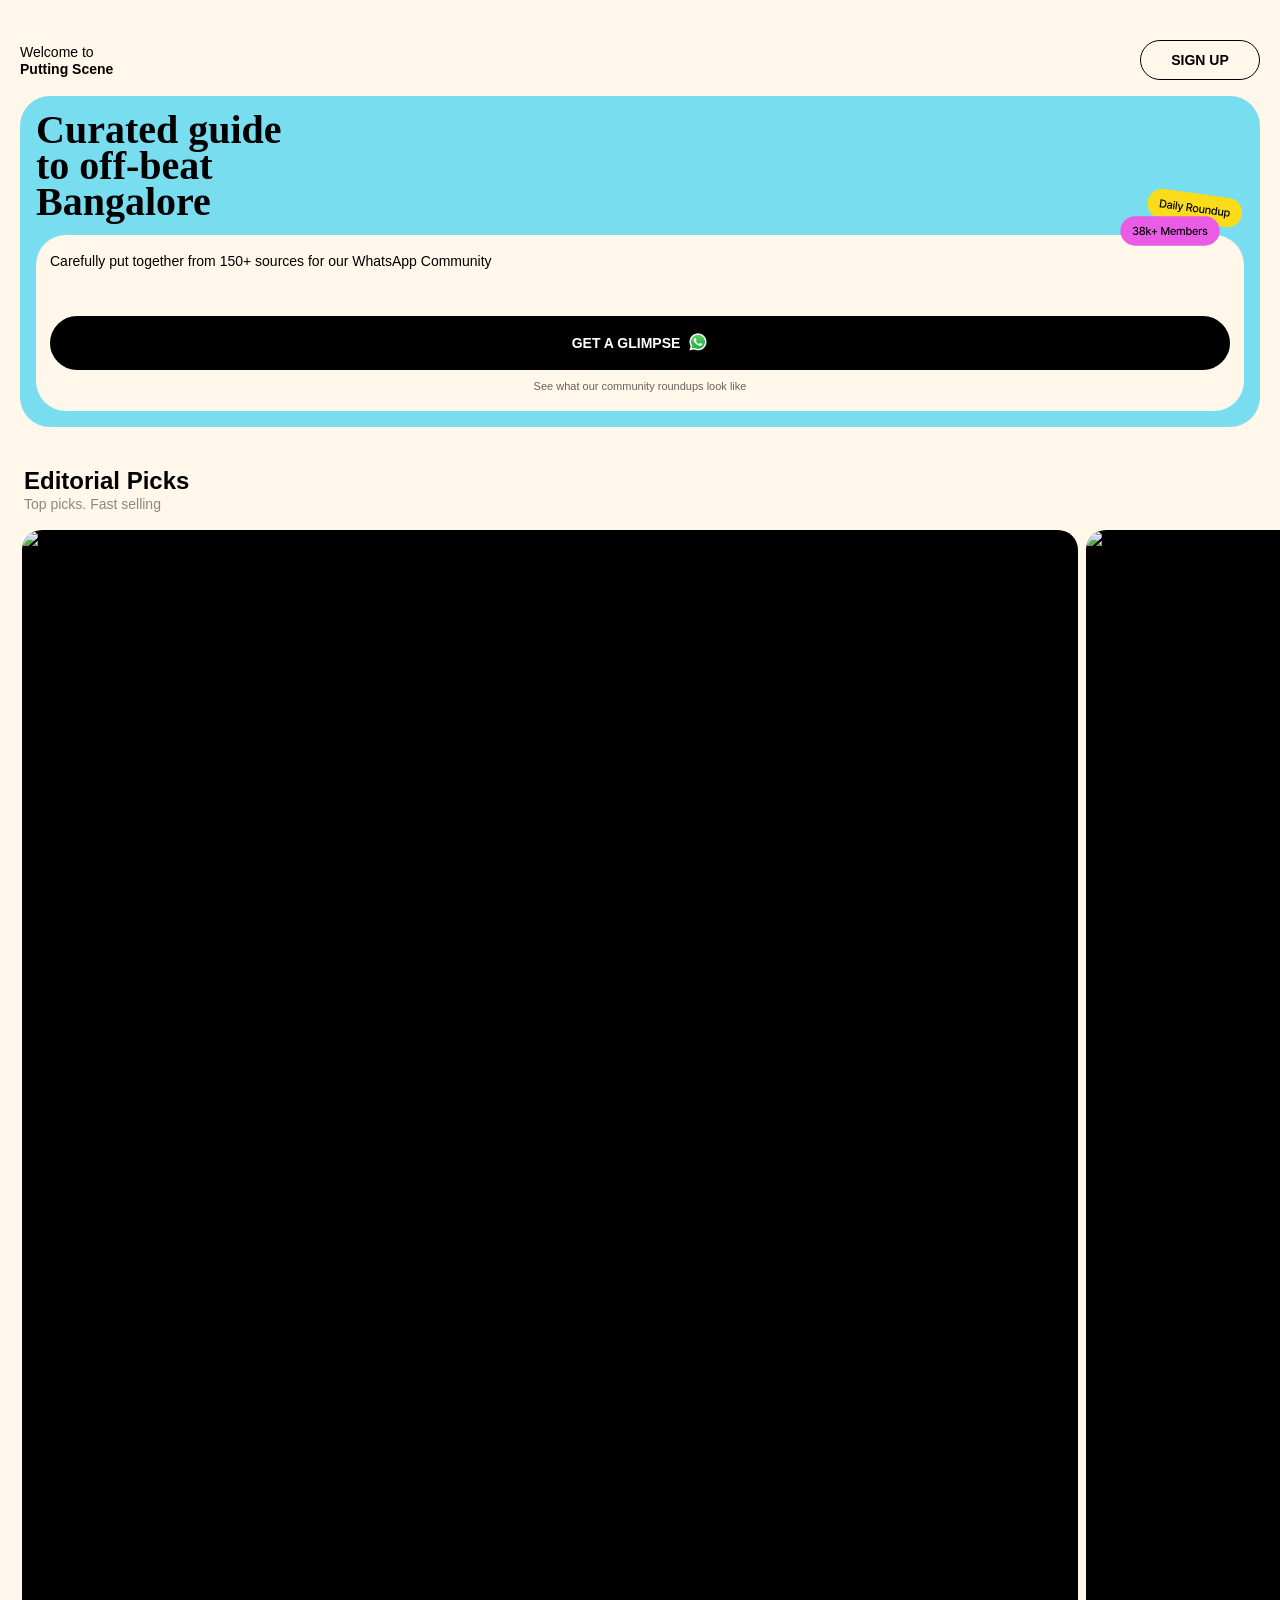
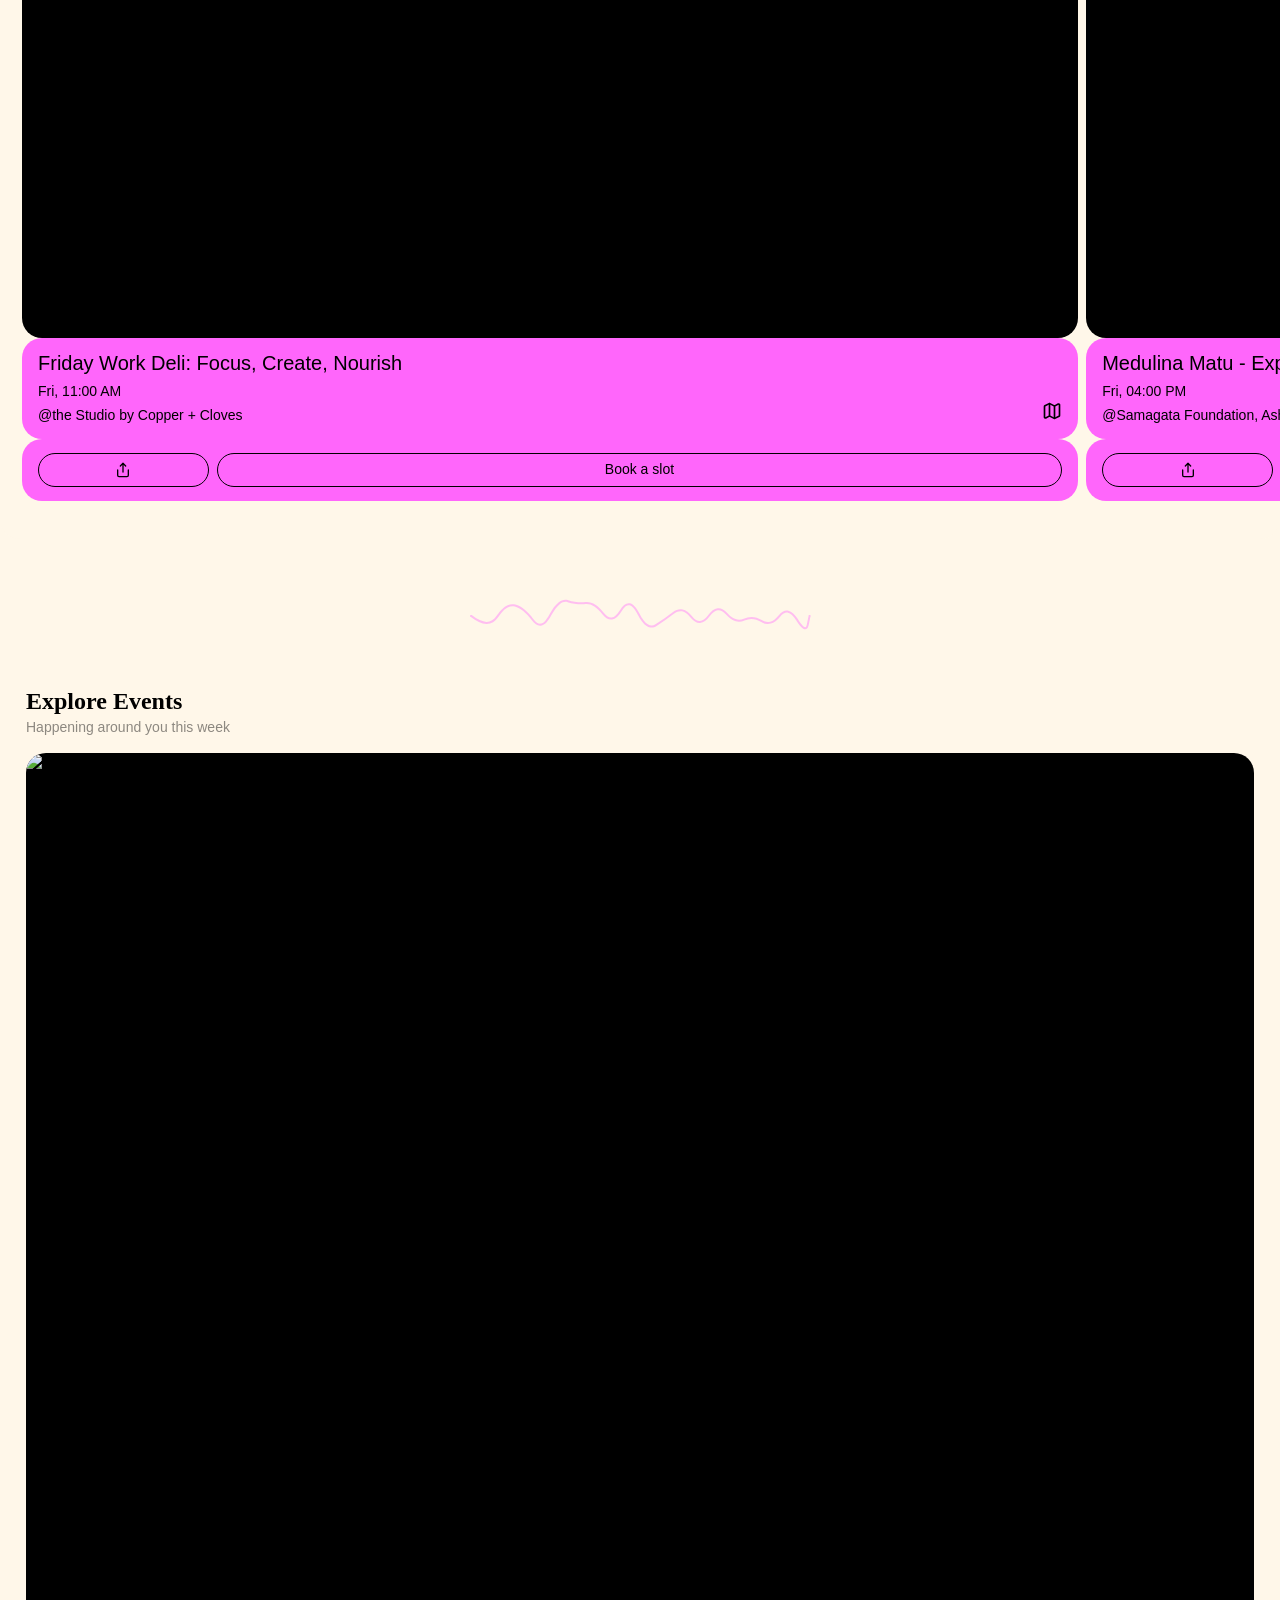
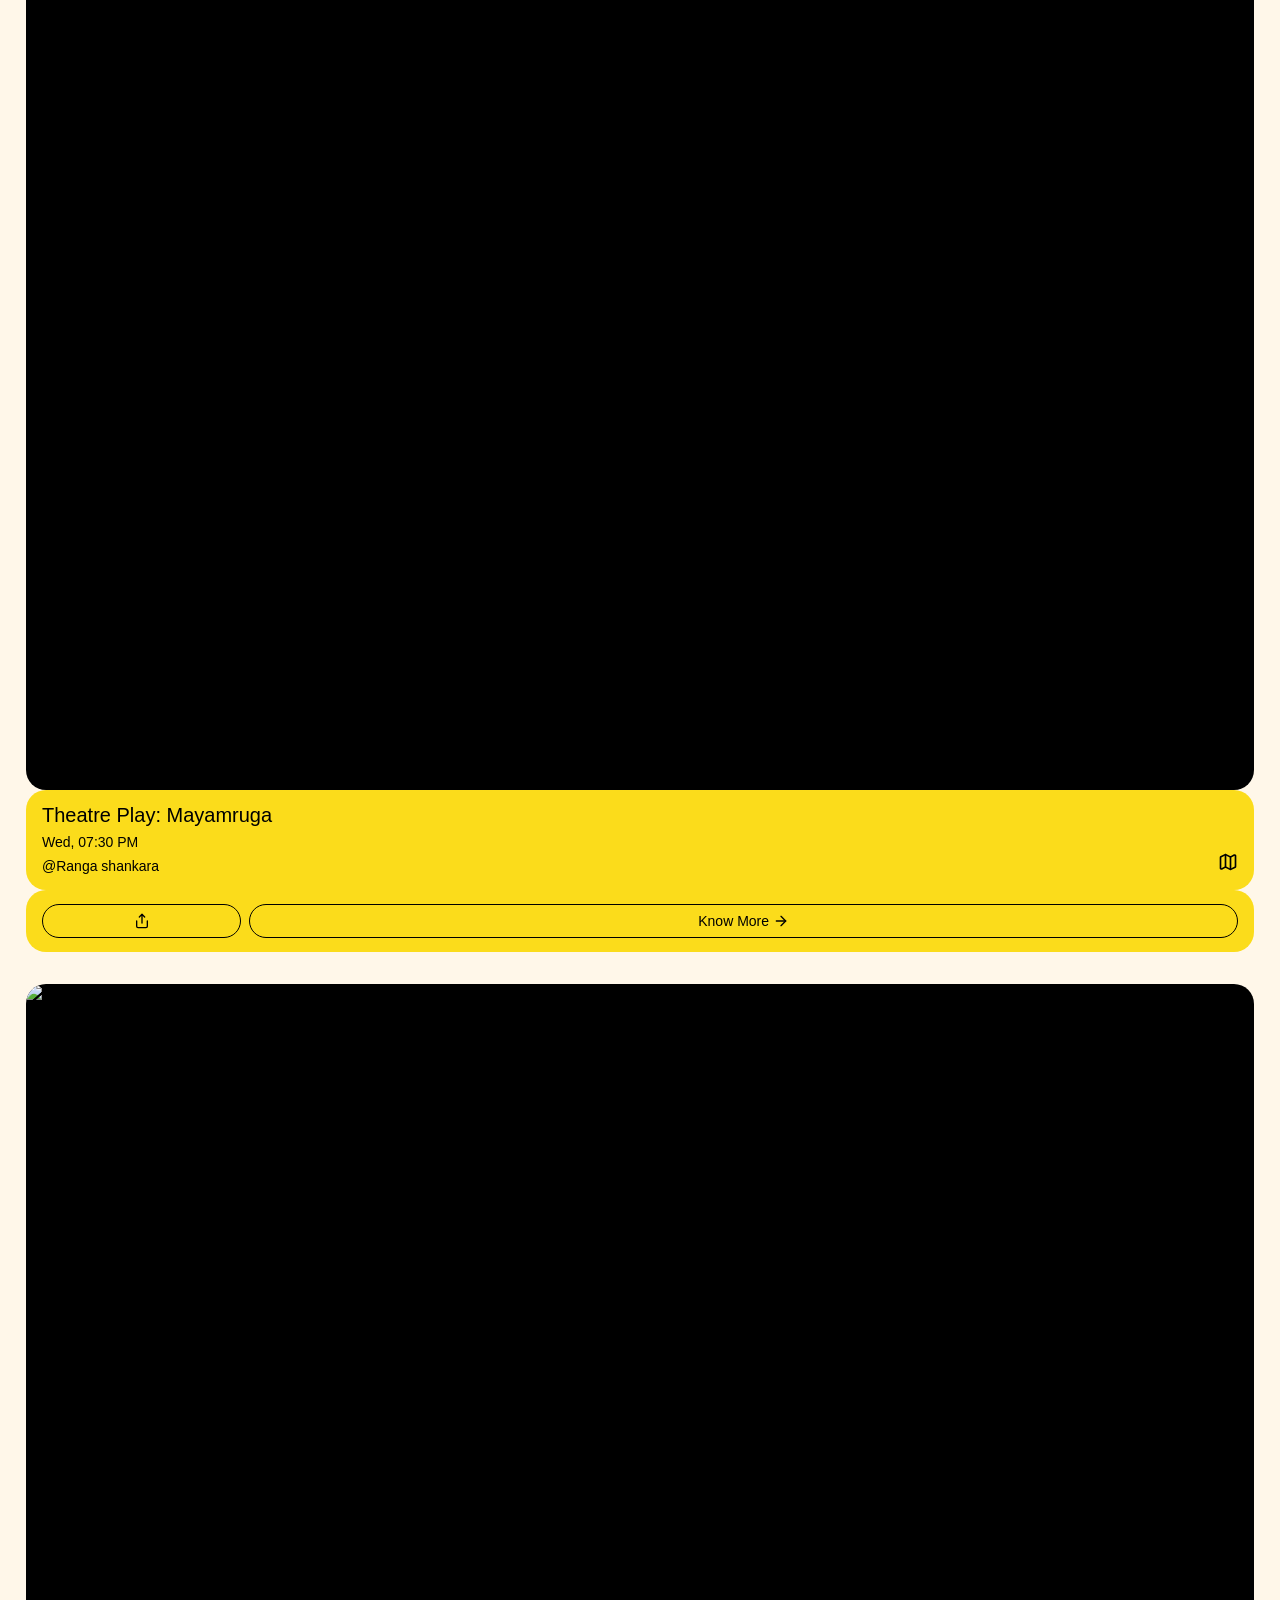
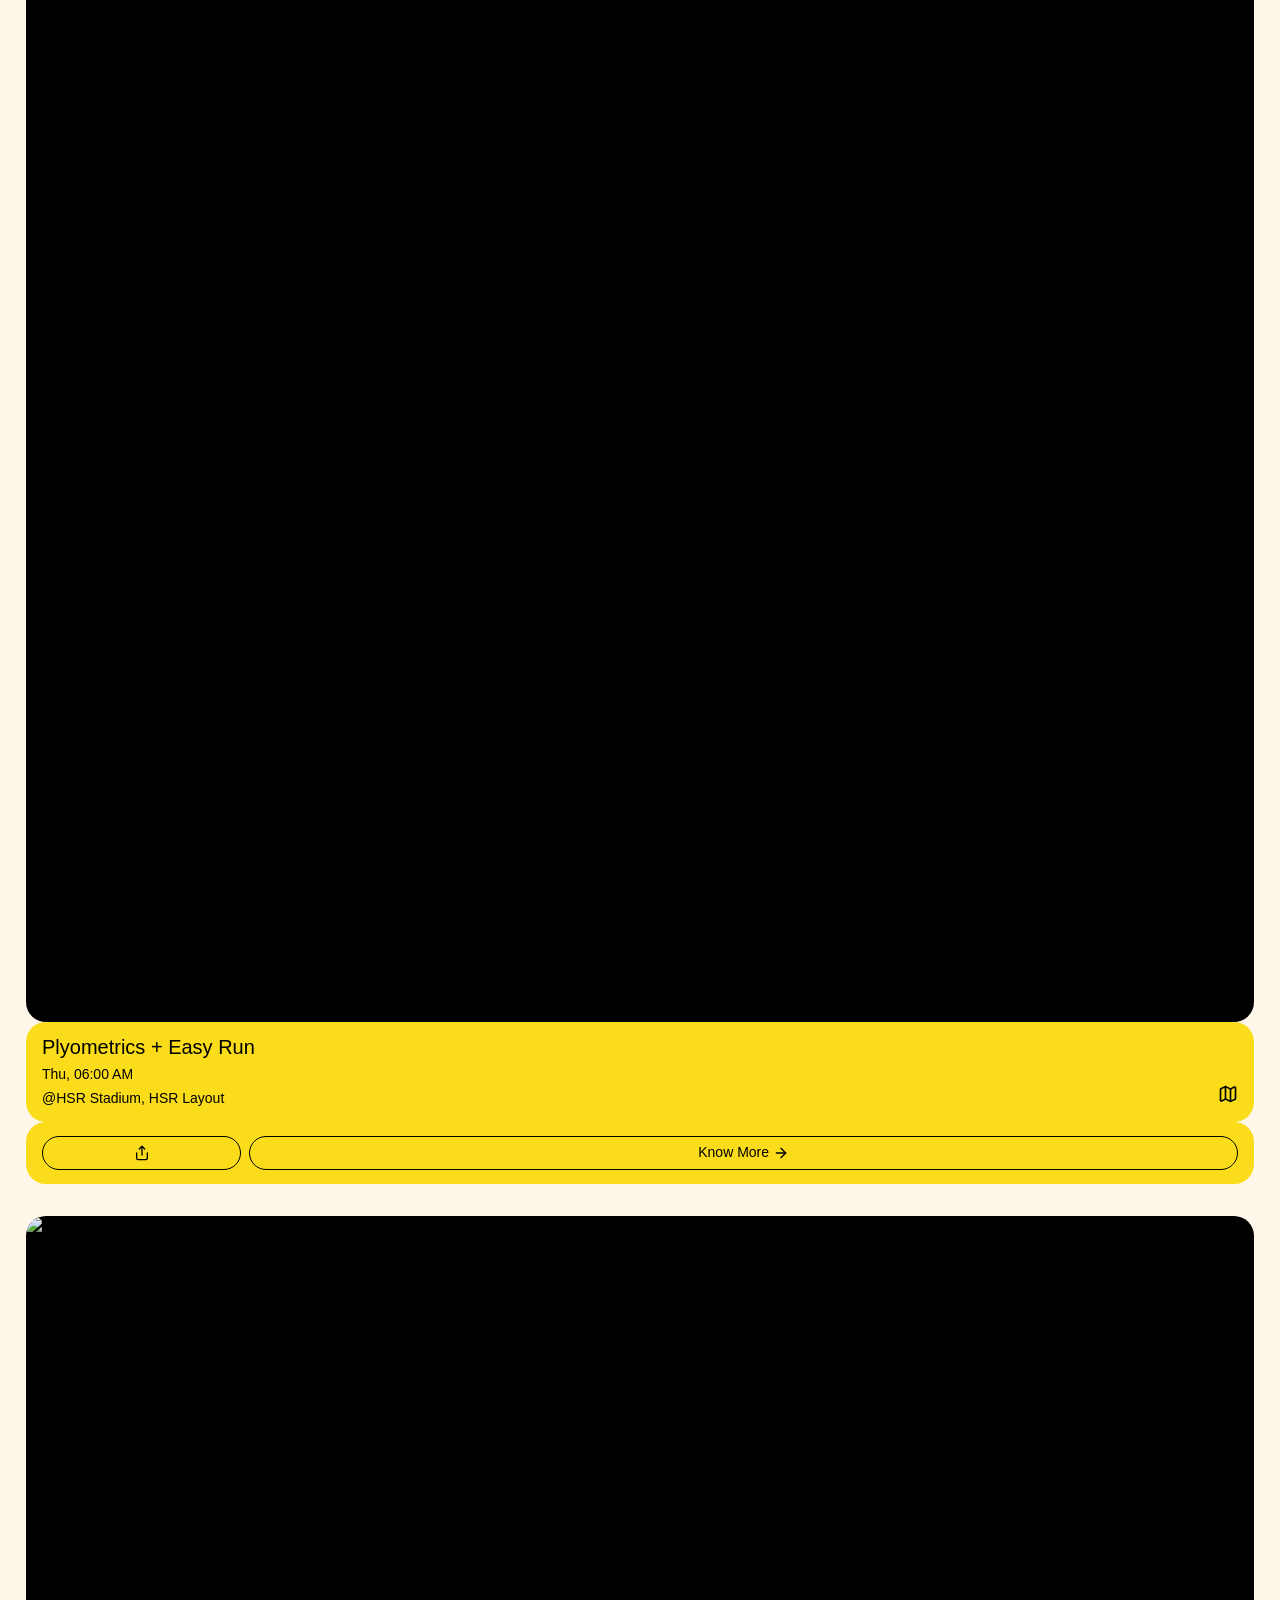
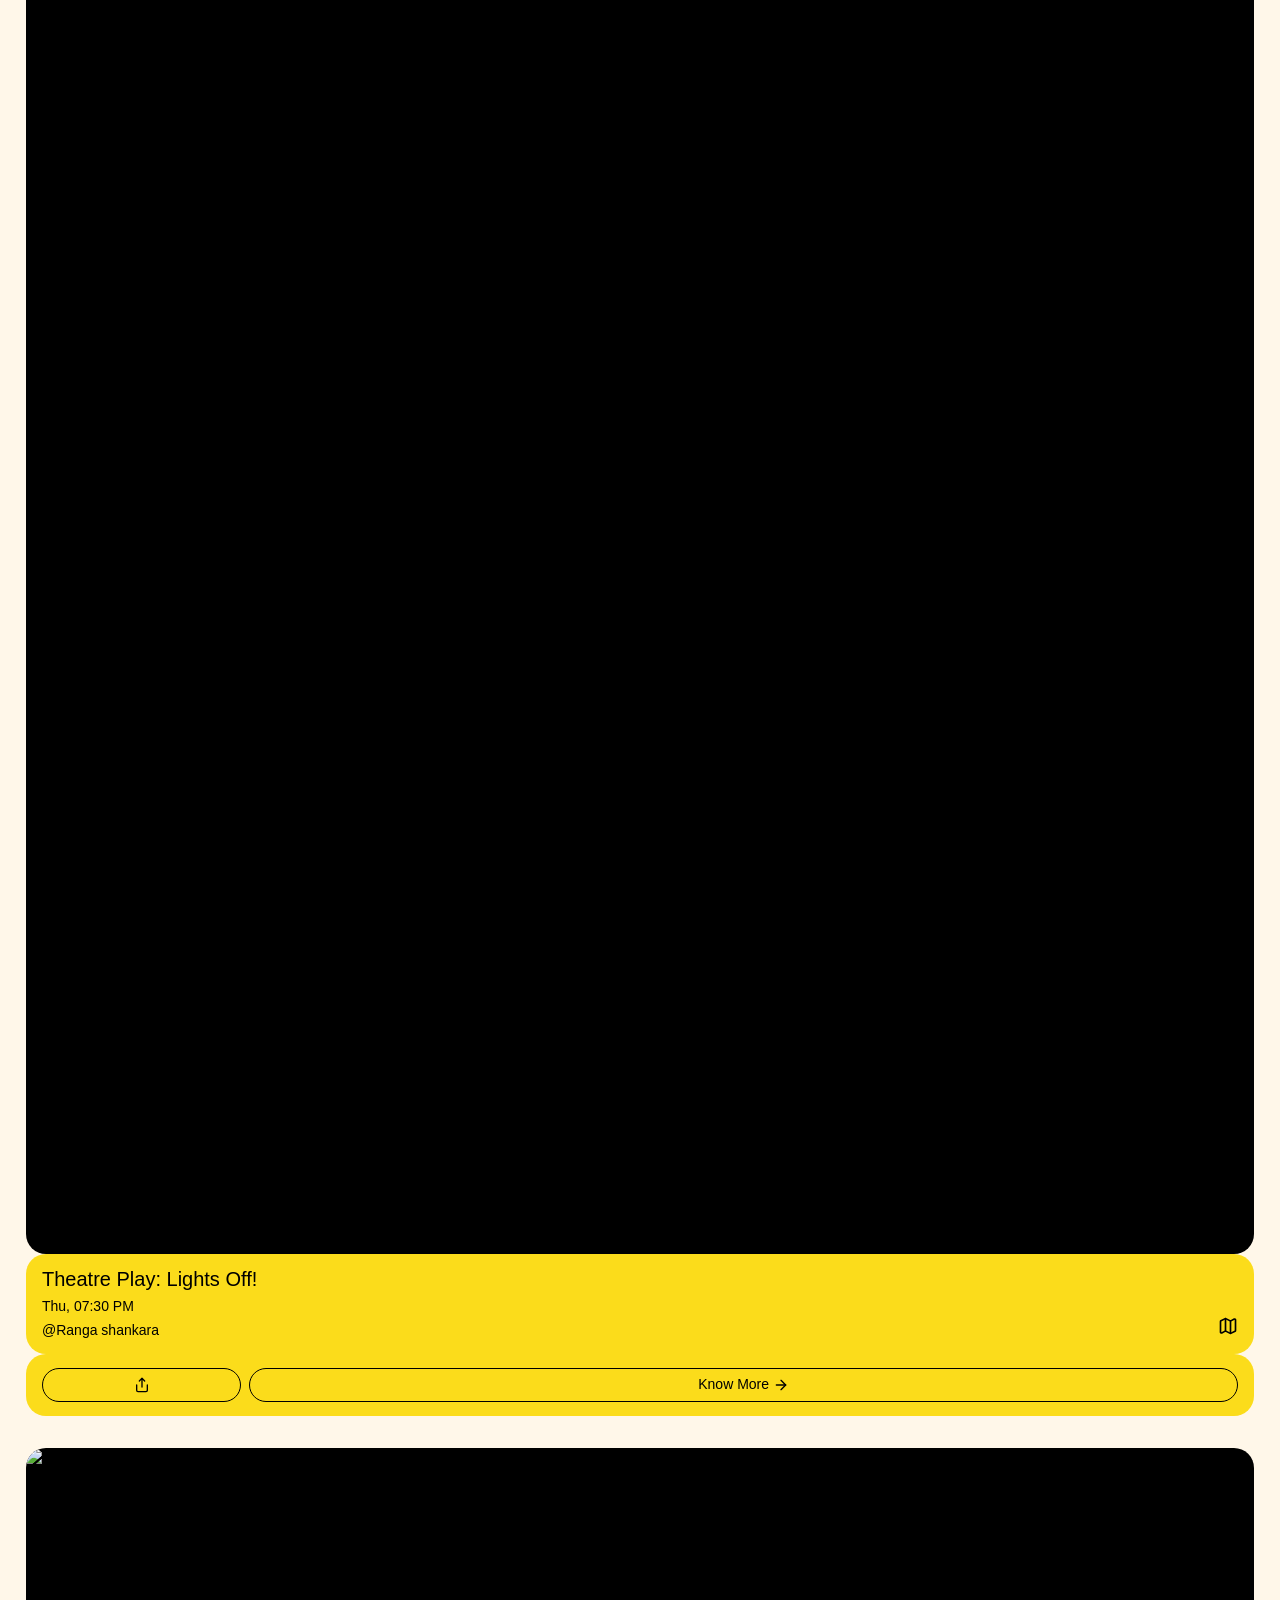
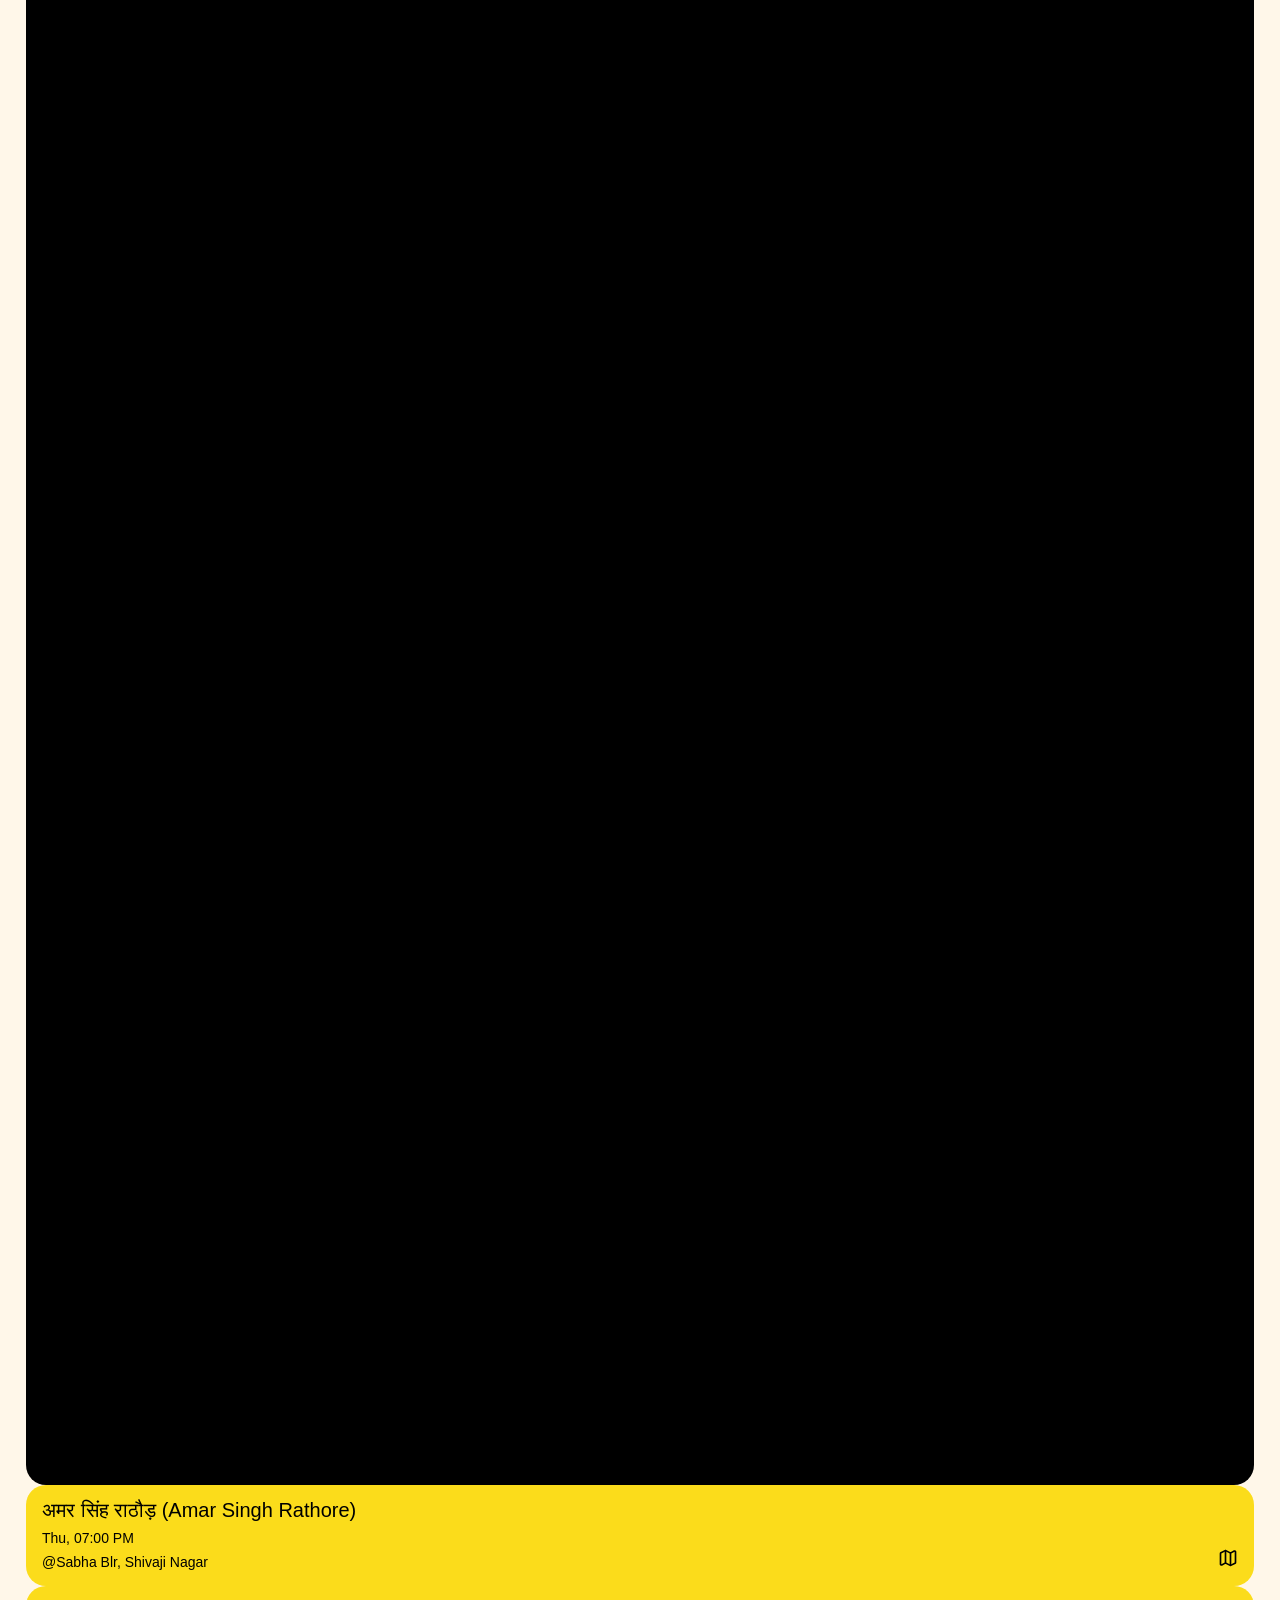
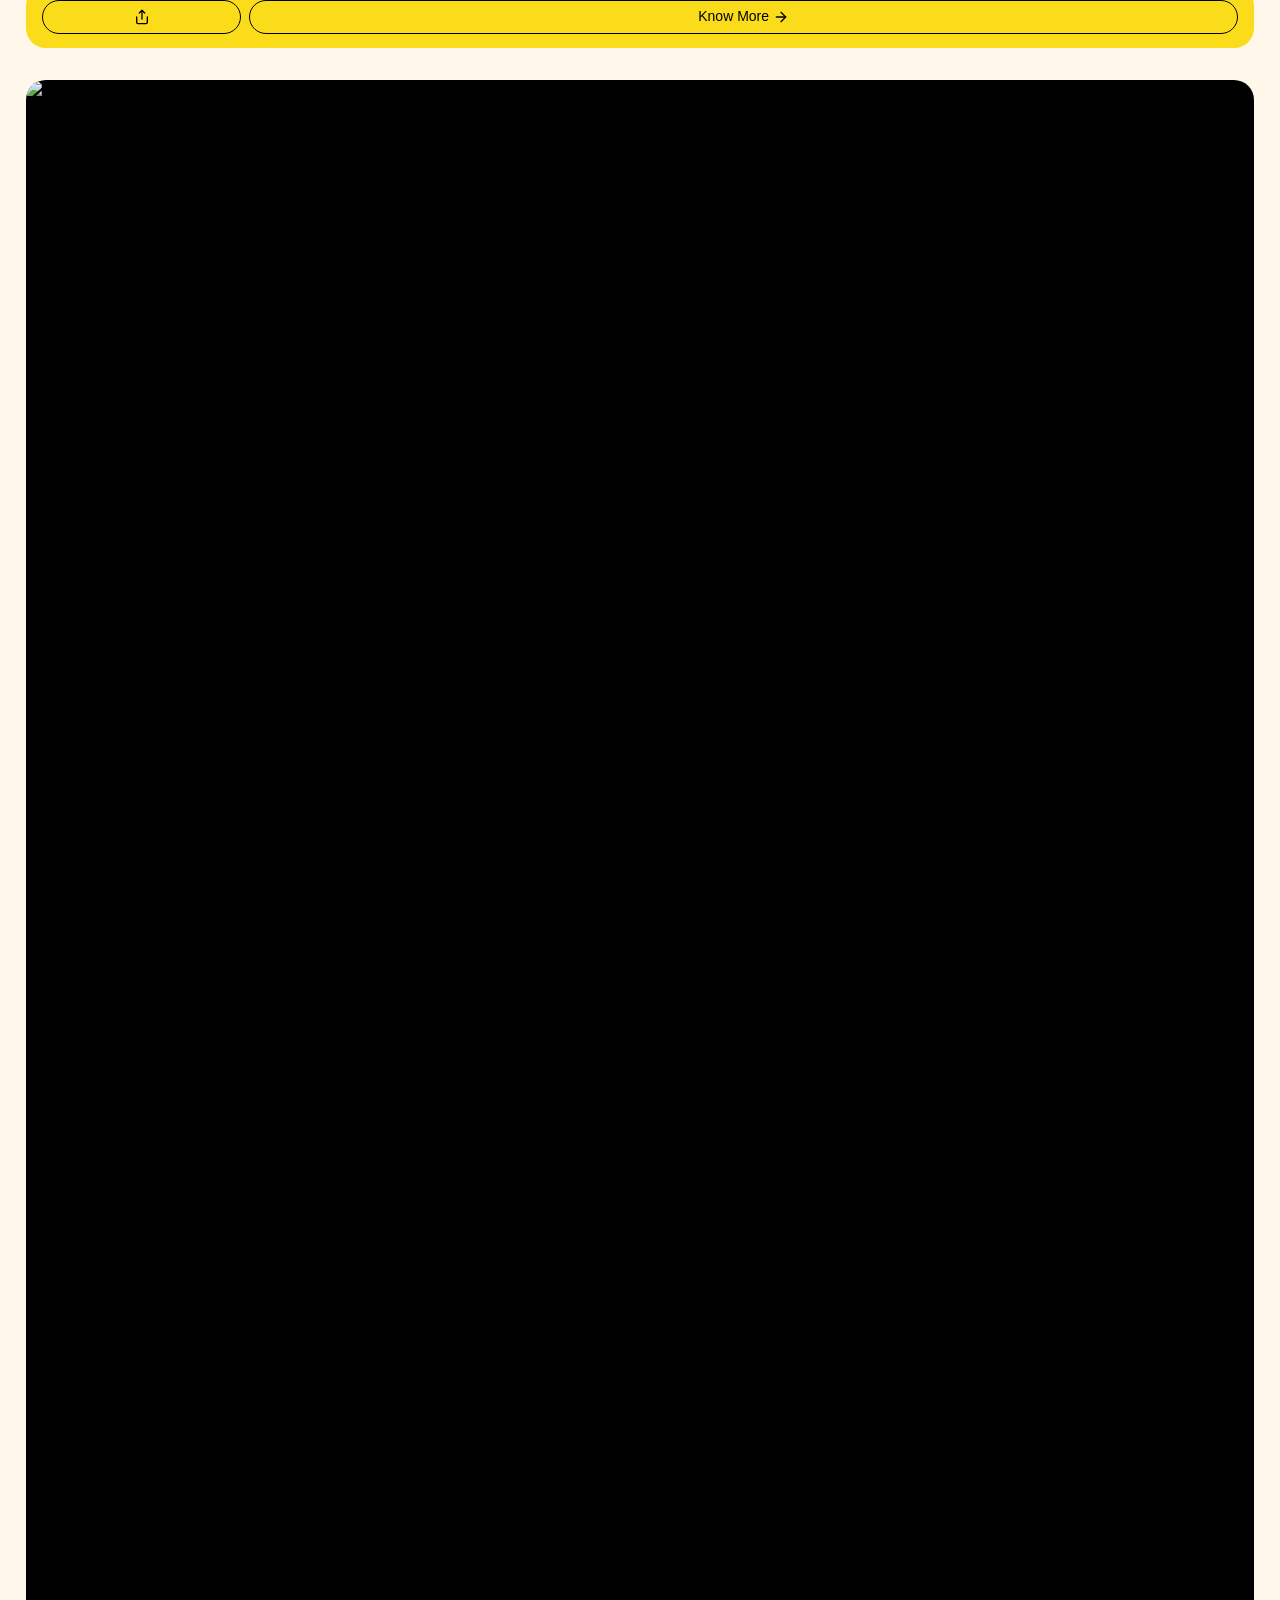
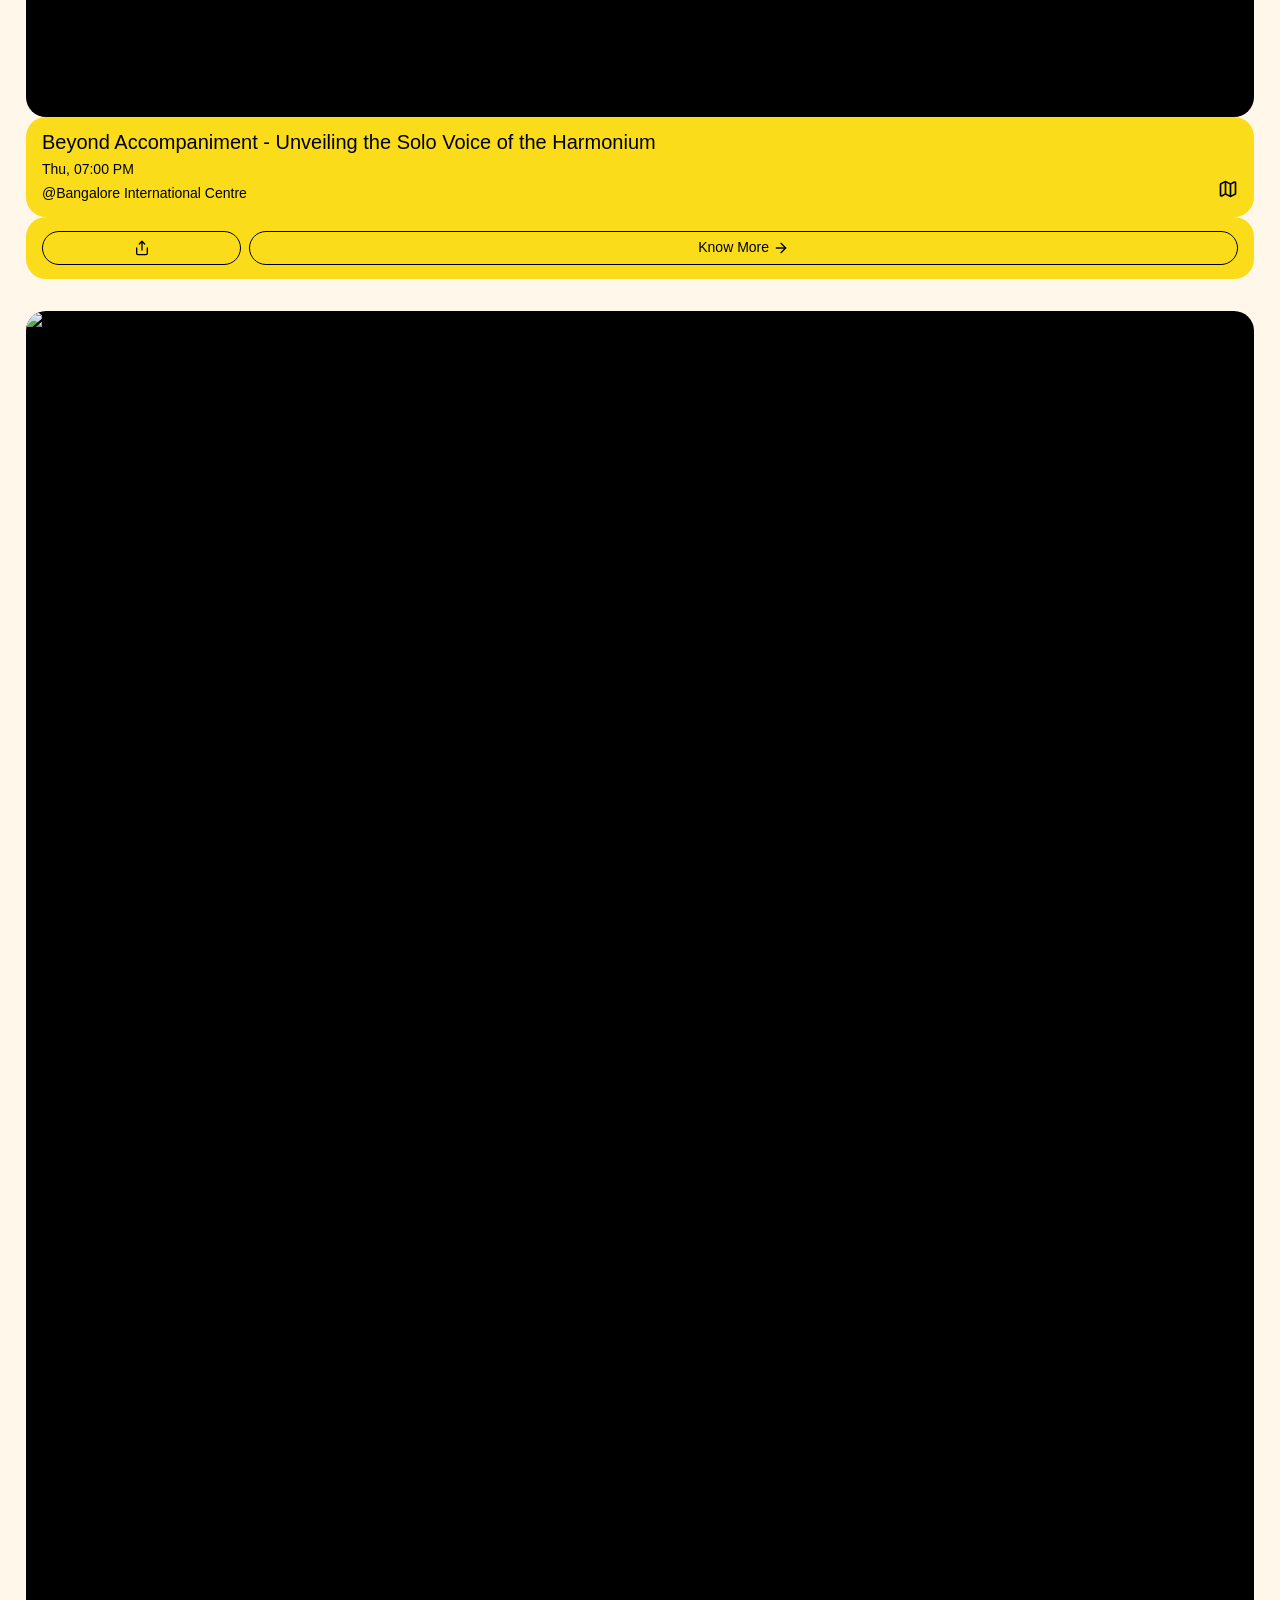
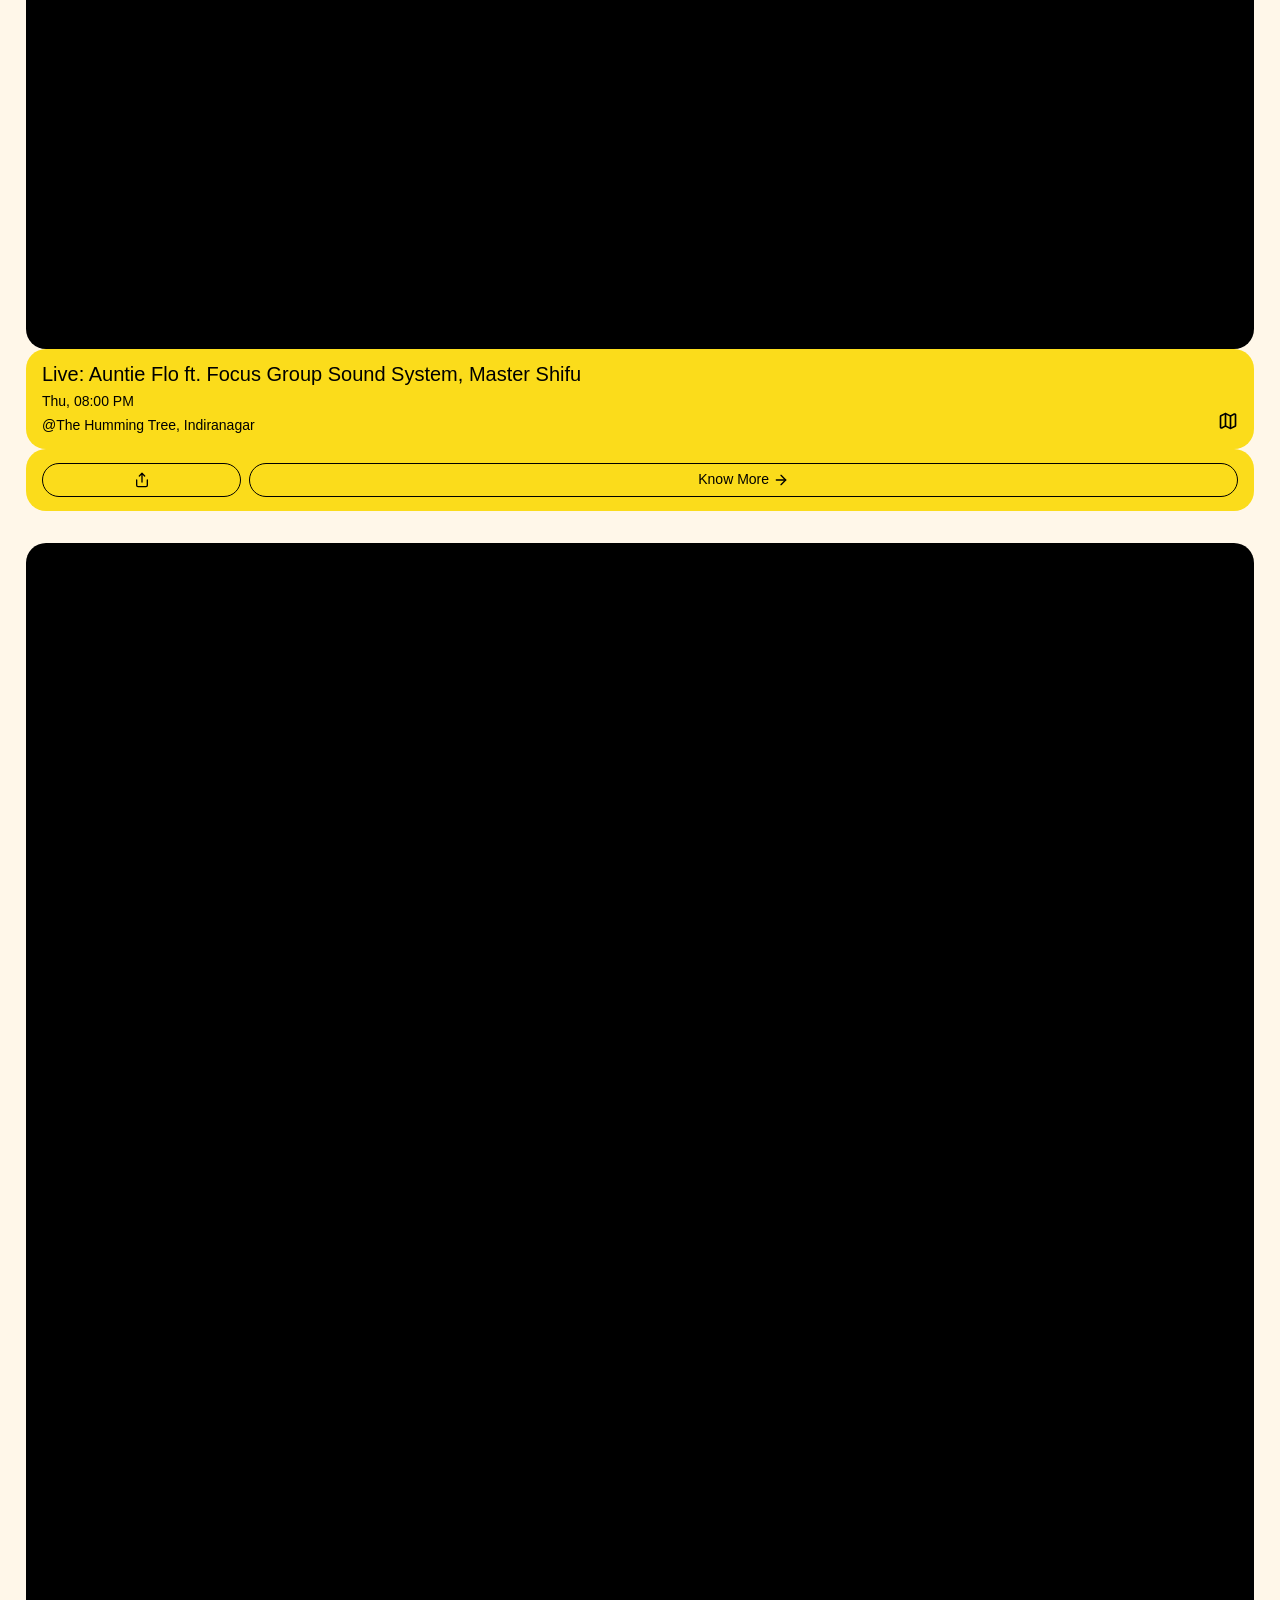
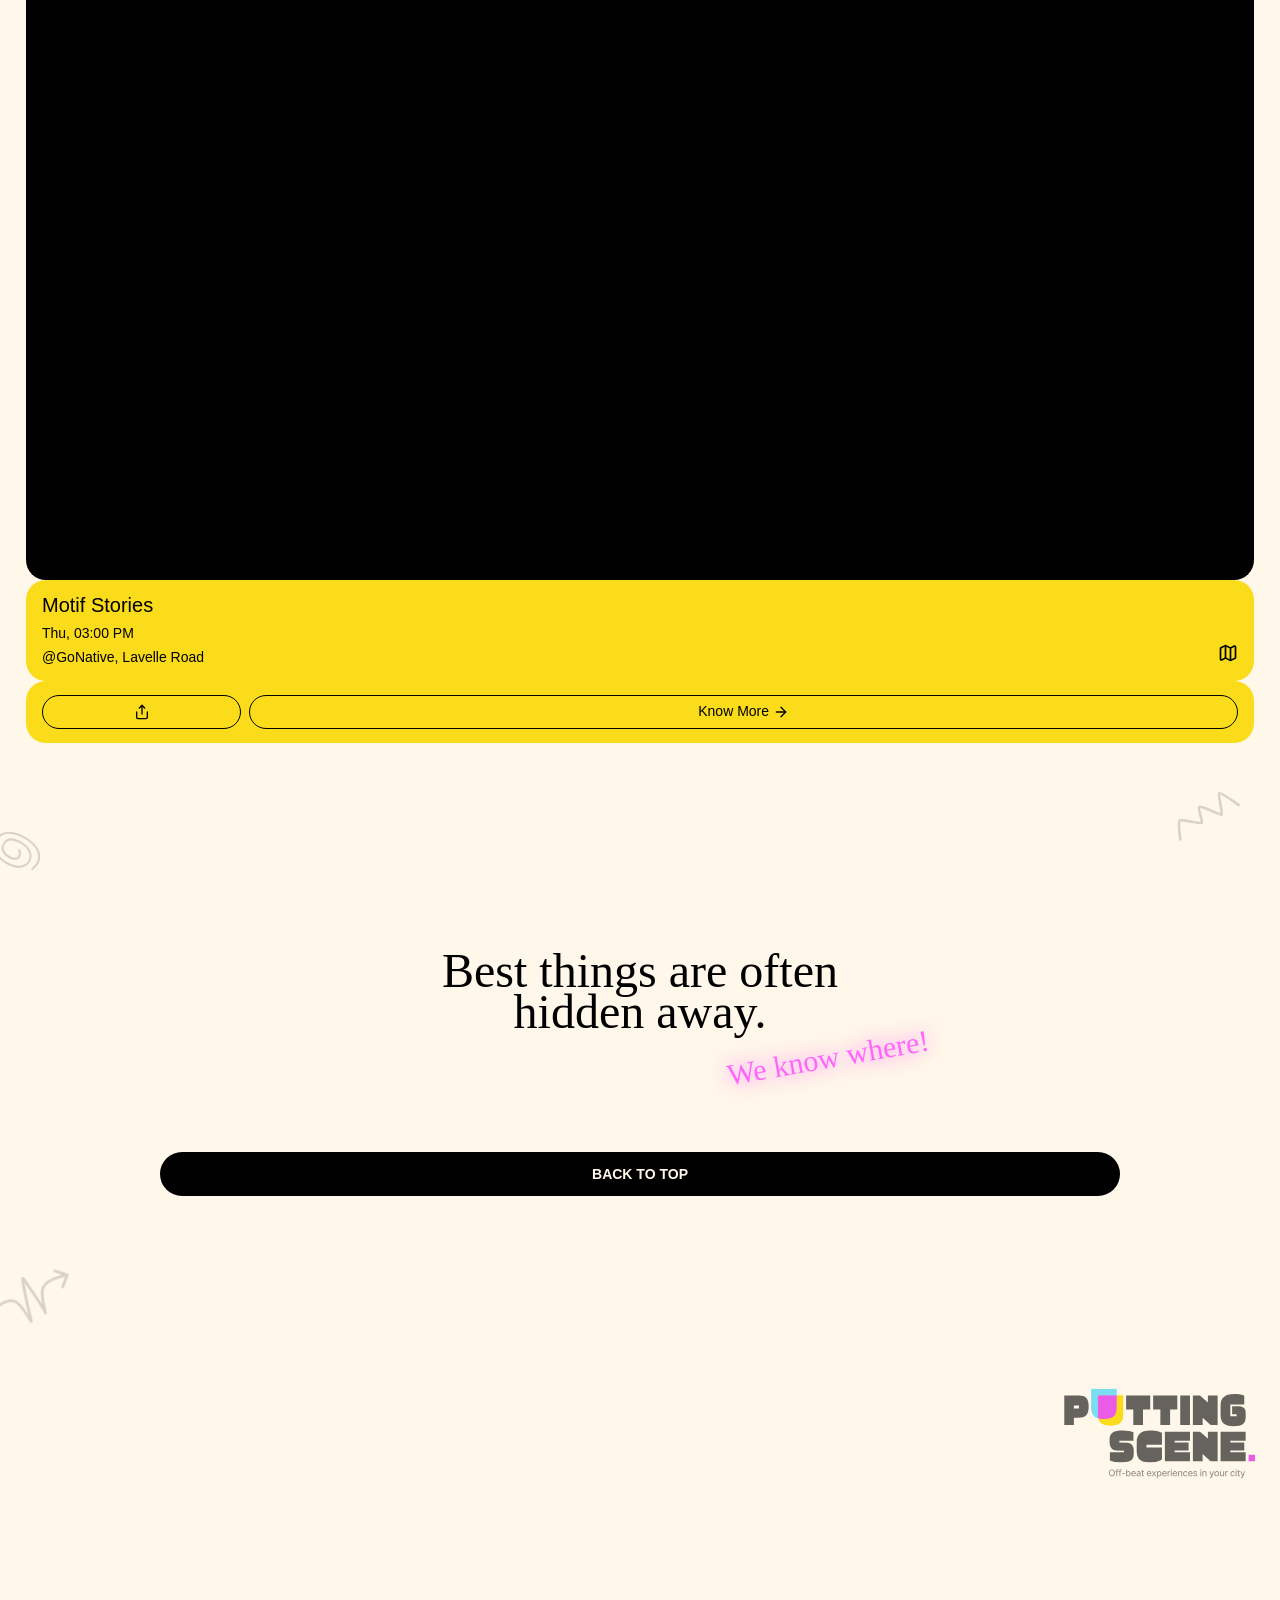
==== commit 0fb31369: "Undid changes" ====
--- a/index.html
+++ b/index.html
@@ -1,163 +1,2874 @@
-<!-- index.html - Clean iPhone UI refactor -->
 <!DOCTYPE html>
-<html lang="en">
+<!-- saved from url=(0025)https://puttingscene.com/ -->
+<html lang="en" class=" __className_06c327" style="--vsc-domain: &quot;puttingscene.com&quot;;">
 
 <head>
-    <meta charset="UTF-8">
-    <meta name="viewport" content="width=device-width, initial-scale=1">
-    <title>Putting Scene - Brunch Search</title>
-    <link rel="stylesheet" href="globals.css">
-    <link rel="stylesheet" href="styleguide.css">
-    <link rel="stylesheet" href="ce76db46459b3898.css">
-    <link rel="stylesheet" href="style.css">
+    <meta http-equiv="Content-Type" content="text/html; charset=UTF-8">
+    <link rel="stylesheet" href="./Putting Scene - Find Unique Experiences in Bangalore_files/ce76db46459b3898.css"
+        crossorigin="" data-precedence="next">
+
+    <style type="text/css">
+        [data-sonner-toaster][dir=ltr],
+        html[dir=ltr] {
+            --toast-icon-margin-start: -3px;
+            --toast-icon-margin-end: 4px;
+            --toast-svg-margin-start: -1px;
+            --toast-svg-margin-end: 0px;
+            --toast-button-margin-start: auto;
+            --toast-button-margin-end: 0;
+            --toast-close-button-start: 0;
+            --toast-close-button-end: unset;
+            --toast-close-button-transform: translate(-35%, -35%)
+        }
+
+        [data-sonner-toaster][dir=rtl],
+        html[dir=rtl] {
+            --toast-icon-margin-start: 4px;
+            --toast-icon-margin-end: -3px;
+            --toast-svg-margin-start: 0px;
+            --toast-svg-margin-end: -1px;
+            --toast-button-margin-start: 0;
+            --toast-button-margin-end: auto;
+            --toast-close-button-start: unset;
+            --toast-close-button-end: 0;
+            --toast-close-button-transform: translate(35%, -35%)
+        }
+
+        [data-sonner-toaster] {
+            position: fixed;
+            width: var(--width);
+            font-family: ui-sans-serif, system-ui, -apple-system, BlinkMacSystemFont, Segoe UI, Roboto, Helvetica Neue, Arial, Noto Sans, sans-serif, Apple Color Emoji, Segoe UI Emoji, Segoe UI Symbol, Noto Color Emoji;
+            --gray1: hsl(0, 0%, 99%);
+            --gray2: hsl(0, 0%, 97.3%);
+            --gray3: hsl(0, 0%, 95.1%);
+            --gray4: hsl(0, 0%, 93%);
+            --gray5: hsl(0, 0%, 90.9%);
+            --gray6: hsl(0, 0%, 88.7%);
+            --gray7: hsl(0, 0%, 85.8%);
+            --gray8: hsl(0, 0%, 78%);
+            --gray9: hsl(0, 0%, 56.1%);
+            --gray10: hsl(0, 0%, 52.3%);
+            --gray11: hsl(0, 0%, 43.5%);
+            --gray12: hsl(0, 0%, 9%);
+            --border-radius: 8px;
+            box-sizing: border-box;
+            padding: 0;
+            margin: 0;
+            list-style: none;
+            outline: 0;
+            z-index: 999999999;
+            transition: transform .4s ease
+        }
+
+        @media (hover:none) and (pointer:coarse) {
+            [data-sonner-toaster][data-lifted=true] {
+                transform: none
+            }
+        }
+
+        [data-sonner-toaster][data-x-position=right] {
+            right: var(--offset-right)
+        }
+
+        [data-sonner-toaster][data-x-position=left] {
+            left: var(--offset-left)
+        }
+
+        [data-sonner-toaster][data-x-position=center] {
+            left: 50%;
+            transform: translateX(-50%)
+        }
+
+        [data-sonner-toaster][data-y-position=top] {
+            top: var(--offset-top)
+        }
+
+        [data-sonner-toaster][data-y-position=bottom] {
+            bottom: var(--offset-bottom)
+        }
+
+        [data-sonner-toast] {
+            --y: translateY(100%);
+            --lift-amount: calc(var(--lift) * var(--gap));
+            z-index: var(--z-index);
+            position: absolute;
+            opacity: 0;
+            transform: var(--y);
+            touch-action: none;
+            transition: transform .4s, opacity .4s, height .4s, box-shadow .2s;
+            box-sizing: border-box;
+            outline: 0;
+            overflow-wrap: anywhere
+        }
+
+        [data-sonner-toast][data-styled=true] {
+            padding: 16px;
+            background: var(--normal-bg);
+            border: 1px solid var(--normal-border);
+            color: var(--normal-text);
+            border-radius: var(--border-radius);
+            box-shadow: 0 4px 12px rgba(0, 0, 0, .1);
+            width: var(--width);
+            font-size: 13px;
+            display: flex;
+            align-items: center;
+            gap: 6px
+        }
+
+        [data-sonner-toast]:focus-visible {
+            box-shadow: 0 4px 12px rgba(0, 0, 0, .1), 0 0 0 2px rgba(0, 0, 0, .2)
+        }
+
+        [data-sonner-toast][data-y-position=top] {
+            top: 0;
+            --y: translateY(-100%);
+            --lift: 1;
+            --lift-amount: calc(1 * var(--gap))
+        }
+
+        [data-sonner-toast][data-y-position=bottom] {
+            bottom: 0;
+            --y: translateY(100%);
+            --lift: -1;
+            --lift-amount: calc(var(--lift) * var(--gap))
+        }
+
+        [data-sonner-toast][data-styled=true] [data-description] {
+            font-weight: 400;
+            line-height: 1.4;
+            color: #3f3f3f
+        }
+
+        [data-rich-colors=true][data-sonner-toast][data-styled=true] [data-description] {
+            color: inherit
+        }
+
+        [data-sonner-toaster][data-sonner-theme=dark] [data-description] {
+            color: #e8e8e8
+        }
+
+        [data-sonner-toast][data-styled=true] [data-title] {
+            font-weight: 500;
+            line-height: 1.5;
+            color: inherit
+        }
+
+        [data-sonner-toast][data-styled=true] [data-icon] {
+            display: flex;
+            height: 16px;
+            width: 16px;
+            position: relative;
+            justify-content: flex-start;
+            align-items: center;
+            flex-shrink: 0;
+            margin-left: var(--toast-icon-margin-start);
+            margin-right: var(--toast-icon-margin-end)
+        }
+
+        [data-sonner-toast][data-promise=true] [data-icon]>svg {
+            opacity: 0;
+            transform: scale(.8);
+            transform-origin: center;
+            animation: sonner-fade-in .3s ease forwards
+        }
+
+        [data-sonner-toast][data-styled=true] [data-icon]>* {
+            flex-shrink: 0
+        }
+
+        [data-sonner-toast][data-styled=true] [data-icon] svg {
+            margin-left: var(--toast-svg-margin-start);
+            margin-right: var(--toast-svg-margin-end)
+        }
+
+        [data-sonner-toast][data-styled=true] [data-content] {
+            display: flex;
+            flex-direction: column;
+            gap: 2px
+        }
+
+        [data-sonner-toast][data-styled=true] [data-button] {
+            border-radius: 4px;
+            padding-left: 8px;
+            padding-right: 8px;
+            height: 24px;
+            font-size: 12px;
+            color: var(--normal-bg);
+            background: var(--normal-text);
+            margin-left: var(--toast-button-margin-start);
+            margin-right: var(--toast-button-margin-end);
+            border: none;
+            font-weight: 500;
+            cursor: pointer;
+            outline: 0;
+            display: flex;
+            align-items: center;
+            flex-shrink: 0;
+            transition: opacity .4s, box-shadow .2s
+        }
+
+        [data-sonner-toast][data-styled=true] [data-button]:focus-visible {
+            box-shadow: 0 0 0 2px rgba(0, 0, 0, .4)
+        }
+
+        [data-sonner-toast][data-styled=true] [data-button]:first-of-type {
+            margin-left: var(--toast-button-margin-start);
+            margin-right: var(--toast-button-margin-end)
+        }
+
+        [data-sonner-toast][data-styled=true] [data-cancel] {
+            color: var(--normal-text);
+            background: rgba(0, 0, 0, .08)
+        }
+
+        [data-sonner-toaster][data-sonner-theme=dark] [data-sonner-toast][data-styled=true] [data-cancel] {
+            background: rgba(255, 255, 255, .3)
+        }
+
+        [data-sonner-toast][data-styled=true] [data-close-button] {
+            position: absolute;
+            left: var(--toast-close-button-start);
+            right: var(--toast-close-button-end);
+            top: 0;
+            height: 20px;
+            width: 20px;
+            display: flex;
+            justify-content: center;
+            align-items: center;
+            padding: 0;
+            color: var(--gray12);
+            background: var(--normal-bg);
+            border: 1px solid var(--gray4);
+            transform: var(--toast-close-button-transform);
+            border-radius: 50%;
+            cursor: pointer;
+            z-index: 1;
+            transition: opacity .1s, background .2s, border-color .2s
+        }
+
+        [data-sonner-toast][data-styled=true] [data-close-button]:focus-visible {
+            box-shadow: 0 4px 12px rgba(0, 0, 0, .1), 0 0 0 2px rgba(0, 0, 0, .2)
+        }
+
+        [data-sonner-toast][data-styled=true] [data-disabled=true] {
+            cursor: not-allowed
+        }
+
+        [data-sonner-toast][data-styled=true]:hover [data-close-button]:hover {
+            background: var(--gray2);
+            border-color: var(--gray5)
+        }
+
+        [data-sonner-toast][data-swiping=true]::before {
+            content: '';
+            position: absolute;
+            left: -100%;
+            right: -100%;
+            height: 100%;
+            z-index: -1
+        }
+
+        [data-sonner-toast][data-y-position=top][data-swiping=true]::before {
+            bottom: 50%;
+            transform: scaleY(3) translateY(50%)
+        }
+
+        [data-sonner-toast][data-y-position=bottom][data-swiping=true]::before {
+            top: 50%;
+            transform: scaleY(3) translateY(-50%)
+        }
+
+        [data-sonner-toast][data-swiping=false][data-removed=true]::before {
+            content: '';
+            position: absolute;
+            inset: 0;
+            transform: scaleY(2)
+        }
+
+        [data-sonner-toast][data-expanded=true]::after {
+            content: '';
+            position: absolute;
+            left: 0;
+            height: calc(var(--gap) + 1px);
+            bottom: 100%;
+            width: 100%
+        }
+
+        [data-sonner-toast][data-mounted=true] {
+            --y: translateY(0);
+            opacity: 1
+        }
+
+        [data-sonner-toast][data-expanded=false][data-front=false] {
+            --scale: var(--toasts-before) * 0.05 + 1;
+            --y: translateY(calc(var(--lift-amount) * var(--toasts-before))) scale(calc(-1 * var(--scale)));
+            height: var(--front-toast-height)
+        }
+
+        [data-sonner-toast]>* {
+            transition: opacity .4s
+        }
+
+        [data-sonner-toast][data-x-position=right] {
+            right: 0
+        }
+
+        [data-sonner-toast][data-x-position=left] {
+            left: 0
+        }
+
+        [data-sonner-toast][data-expanded=false][data-front=false][data-styled=true]>* {
+            opacity: 0
+        }
+
+        [data-sonner-toast][data-visible=false] {
+            opacity: 0;
+            pointer-events: none
+        }
+
+        [data-sonner-toast][data-mounted=true][data-expanded=true] {
+            --y: translateY(calc(var(--lift) * var(--offset)));
+            height: var(--initial-height)
+        }
+
+        [data-sonner-toast][data-removed=true][data-front=true][data-swipe-out=false] {
+            --y: translateY(calc(var(--lift) * -100%));
+            opacity: 0
+        }
+
+        [data-sonner-toast][data-removed=true][data-front=false][data-swipe-out=false][data-expanded=true] {
+            --y: translateY(calc(var(--lift) * var(--offset) + var(--lift) * -100%));
+            opacity: 0
+        }
+
+        [data-sonner-toast][data-removed=true][data-front=false][data-swipe-out=false][data-expanded=false] {
+            --y: translateY(40%);
+            opacity: 0;
+            transition: transform .5s, opacity .2s
+        }
+
+        [data-sonner-toast][data-removed=true][data-front=false]::before {
+            height: calc(var(--initial-height) + 20%)
+        }
+
+        [data-sonner-toast][data-swiping=true] {
+            transform: var(--y) translateY(var(--swipe-amount-y, 0)) translateX(var(--swipe-amount-x, 0));
+            transition: none
+        }
+
+        [data-sonner-toast][data-swiped=true] {
+            user-select: none
+        }
+
+        [data-sonner-toast][data-swipe-out=true][data-y-position=bottom],
+        [data-sonner-toast][data-swipe-out=true][data-y-position=top] {
+            animation-duration: .2s;
+            animation-timing-function: ease-out;
+            animation-fill-mode: forwards
+        }
+
+        [data-sonner-toast][data-swipe-out=true][data-swipe-direction=left] {
+            animation-name: swipe-out-left
+        }
+
+        [data-sonner-toast][data-swipe-out=true][data-swipe-direction=right] {
+            animation-name: swipe-out-right
+        }
+
+        [data-sonner-toast][data-swipe-out=true][data-swipe-direction=up] {
+            animation-name: swipe-out-up
+        }
+
+        [data-sonner-toast][data-swipe-out=true][data-swipe-direction=down] {
+            animation-name: swipe-out-down
+        }
+
+        @keyframes swipe-out-left {
+            from {
+                transform: var(--y) translateX(var(--swipe-amount-x));
+                opacity: 1
+            }
+
+            to {
+                transform: var(--y) translateX(calc(var(--swipe-amount-x) - 100%));
+                opacity: 0
+            }
+        }
+
+        @keyframes swipe-out-right {
+            from {
+                transform: var(--y) translateX(var(--swipe-amount-x));
+                opacity: 1
+            }
+
+            to {
+                transform: var(--y) translateX(calc(var(--swipe-amount-x) + 100%));
+                opacity: 0
+            }
+        }
+
+        @keyframes swipe-out-up {
+            from {
+                transform: var(--y) translateY(var(--swipe-amount-y));
+                opacity: 1
+            }
+
+            to {
+                transform: var(--y) translateY(calc(var(--swipe-amount-y) - 100%));
+                opacity: 0
+            }
+        }
+
+        @keyframes swipe-out-down {
+            from {
+                transform: var(--y) translateY(var(--swipe-amount-y));
+                opacity: 1
+            }
+
+            to {
+                transform: var(--y) translateY(calc(var(--swipe-amount-y) + 100%));
+                opacity: 0
+            }
+        }
+
+        @media (max-width:600px) {
+            [data-sonner-toaster] {
+                position: fixed;
+                right: var(--mobile-offset-right);
+                left: var(--mobile-offset-left);
+                width: 100%
+            }
+
+            [data-sonner-toaster][dir=rtl] {
+                left: calc(var(--mobile-offset-left) * -1)
+            }
+
+            [data-sonner-toaster] [data-sonner-toast] {
+                left: 0;
+                right: 0;
+                width: calc(100% - var(--mobile-offset-left) * 2)
+            }
+
+            [data-sonner-toaster][data-x-position=left] {
+                left: var(--mobile-offset-left)
+            }
+
+            [data-sonner-toaster][data-y-position=bottom] {
+                bottom: var(--mobile-offset-bottom)
+            }
+
+            [data-sonner-toaster][data-y-position=top] {
+                top: var(--mobile-offset-top)
+            }
+
+            [data-sonner-toaster][data-x-position=center] {
+                left: var(--mobile-offset-left);
+                right: var(--mobile-offset-right);
+                transform: none
+            }
+        }
+
+        [data-sonner-toaster][data-sonner-theme=light] {
+            --normal-bg: #fff;
+            --normal-border: var(--gray4);
+            --normal-text: var(--gray12);
+            --success-bg: hsl(143, 85%, 96%);
+            --success-border: hsl(145, 92%, 87%);
+            --success-text: hsl(140, 100%, 27%);
+            --info-bg: hsl(208, 100%, 97%);
+            --info-border: hsl(221, 91%, 93%);
+            --info-text: hsl(210, 92%, 45%);
+            --warning-bg: hsl(49, 100%, 97%);
+            --warning-border: hsl(49, 91%, 84%);
+            --warning-text: hsl(31, 92%, 45%);
+            --error-bg: hsl(359, 100%, 97%);
+            --error-border: hsl(359, 100%, 94%);
+            --error-text: hsl(360, 100%, 45%)
+        }
+
+        [data-sonner-toaster][data-sonner-theme=light] [data-sonner-toast][data-invert=true] {
+            --normal-bg: #000;
+            --normal-border: hsl(0, 0%, 20%);
+            --normal-text: var(--gray1)
+        }
+
+        [data-sonner-toaster][data-sonner-theme=dark] [data-sonner-toast][data-invert=true] {
+            --normal-bg: #fff;
+            --normal-border: var(--gray3);
+            --normal-text: var(--gray12)
+        }
+
+        [data-sonner-toaster][data-sonner-theme=dark] {
+            --normal-bg: #000;
+            --normal-bg-hover: hsl(0, 0%, 12%);
+            --normal-border: hsl(0, 0%, 20%);
+            --normal-border-hover: hsl(0, 0%, 25%);
+            --normal-text: var(--gray1);
+            --success-bg: hsl(150, 100%, 6%);
+            --success-border: hsl(147, 100%, 12%);
+            --success-text: hsl(150, 86%, 65%);
+            --info-bg: hsl(215, 100%, 6%);
+            --info-border: hsl(223, 43%, 17%);
+            --info-text: hsl(216, 87%, 65%);
+            --warning-bg: hsl(64, 100%, 6%);
+            --warning-border: hsl(60, 100%, 9%);
+            --warning-text: hsl(46, 87%, 65%);
+            --error-bg: hsl(358, 76%, 10%);
+            --error-border: hsl(357, 89%, 16%);
+            --error-text: hsl(358, 100%, 81%)
+        }
+
+        [data-sonner-toaster][data-sonner-theme=dark] [data-sonner-toast] [data-close-button] {
+            background: var(--normal-bg);
+            border-color: var(--normal-border);
+            color: var(--normal-text)
+        }
+
+        [data-sonner-toaster][data-sonner-theme=dark] [data-sonner-toast] [data-close-button]:hover {
+            background: var(--normal-bg-hover);
+            border-color: var(--normal-border-hover)
+        }
+
+        [data-rich-colors=true][data-sonner-toast][data-type=success] {
+            background: var(--success-bg);
+            border-color: var(--success-border);
+            color: var(--success-text)
+        }
+
+        [data-rich-colors=true][data-sonner-toast][data-type=success] [data-close-button] {
+            background: var(--success-bg);
+            border-color: var(--success-border);
+            color: var(--success-text)
+        }
+
+        [data-rich-colors=true][data-sonner-toast][data-type=info] {
+            background: var(--info-bg);
+            border-color: var(--info-border);
+            color: var(--info-text)
+        }
+
+        [data-rich-colors=true][data-sonner-toast][data-type=info] [data-close-button] {
+            background: var(--info-bg);
+            border-color: var(--info-border);
+            color: var(--info-text)
+        }
+
+        [data-rich-colors=true][data-sonner-toast][data-type=warning] {
+            background: var(--warning-bg);
+            border-color: var(--warning-border);
+            color: var(--warning-text)
+        }
+
+        [data-rich-colors=true][data-sonner-toast][data-type=warning] [data-close-button] {
+            background: var(--warning-bg);
+            border-color: var(--warning-border);
+            color: var(--warning-text)
+        }
+
+        [data-rich-colors=true][data-sonner-toast][data-type=error] {
+            background: var(--error-bg);
+            border-color: var(--error-border);
+            color: var(--error-text)
+        }
+
+        [data-rich-colors=true][data-sonner-toast][data-type=error] [data-close-button] {
+            background: var(--error-bg);
+            border-color: var(--error-border);
+            color: var(--error-text)
+        }
+
+        .sonner-loading-wrapper {
+            --size: 16px;
+            height: var(--size);
+            width: var(--size);
+            position: absolute;
+            inset: 0;
+            z-index: 10
+        }
+
+        .sonner-loading-wrapper[data-visible=false] {
+            transform-origin: center;
+            animation: sonner-fade-out .2s ease forwards
+        }
+
+        .sonner-spinner {
+            position: relative;
+            top: 50%;
+            left: 50%;
+            height: var(--size);
+            width: var(--size)
+        }
+
+        .sonner-loading-bar {
+            animation: sonner-spin 1.2s linear infinite;
+            background: var(--gray11);
+            border-radius: 6px;
+            height: 8%;
+            left: -10%;
+            position: absolute;
+            top: -3.9%;
+            width: 24%
+        }
+
+        .sonner-loading-bar:first-child {
+            animation-delay: -1.2s;
+            transform: rotate(.0001deg) translate(146%)
+        }
+
+        .sonner-loading-bar:nth-child(2) {
+            animation-delay: -1.1s;
+            transform: rotate(30deg) translate(146%)
+        }
+
+        .sonner-loading-bar:nth-child(3) {
+            animation-delay: -1s;
+            transform: rotate(60deg) translate(146%)
+        }
+
+        .sonner-loading-bar:nth-child(4) {
+            animation-delay: -.9s;
+            transform: rotate(90deg) translate(146%)
+        }
+
+        .sonner-loading-bar:nth-child(5) {
+            animation-delay: -.8s;
+            transform: rotate(120deg) translate(146%)
+        }
+
+        .sonner-loading-bar:nth-child(6) {
+            animation-delay: -.7s;
+            transform: rotate(150deg) translate(146%)
+        }
+
+        .sonner-loading-bar:nth-child(7) {
+            animation-delay: -.6s;
+            transform: rotate(180deg) translate(146%)
+        }
+
+        .sonner-loading-bar:nth-child(8) {
+            animation-delay: -.5s;
+            transform: rotate(210deg) translate(146%)
+        }
+
+        .sonner-loading-bar:nth-child(9) {
+            animation-delay: -.4s;
+            transform: rotate(240deg) translate(146%)
+        }
+
+        .sonner-loading-bar:nth-child(10) {
+            animation-delay: -.3s;
+            transform: rotate(270deg) translate(146%)
+        }
+
+        .sonner-loading-bar:nth-child(11) {
+            animation-delay: -.2s;
+            transform: rotate(300deg) translate(146%)
+        }
+
+        .sonner-loading-bar:nth-child(12) {
+            animation-delay: -.1s;
+            transform: rotate(330deg) translate(146%)
+        }
+
+        @keyframes sonner-fade-in {
+            0% {
+                opacity: 0;
+                transform: scale(.8)
+            }
+
+            100% {
+                opacity: 1;
+                transform: scale(1)
+            }
+        }
+
+        @keyframes sonner-fade-out {
+            0% {
+                opacity: 1;
+                transform: scale(1)
+            }
+
+            100% {
+                opacity: 0;
+                transform: scale(.8)
+            }
+        }
+
+        @keyframes sonner-spin {
+            0% {
+                opacity: 1
+            }
+
+            100% {
+                opacity: .15
+            }
+        }
+
+        @media (prefers-reduced-motion) {
+
+            .sonner-loading-bar,
+            [data-sonner-toast],
+            [data-sonner-toast]>* {
+                transition: none !important;
+                animation: none !important
+            }
+        }
+
+        .sonner-loader {
+            position: absolute;
+            top: 50%;
+            left: 50%;
+            transform: translate(-50%, -50%);
+            transform-origin: center;
+            transition: opacity .2s, transform .2s
+        }
+
+        .sonner-loader[data-visible=false] {
+            opacity: 0;
+            transform: scale(.8) translate(-50%, -50%)
+        }
+    </style>
+    <meta name="viewport"
+        content="width=device-width, initial-scale=1, maximum-scale=1, viewport-fit=cover, user-scalable=no">
+    <title>Putting Map</title>
+    <meta name="description"
+        content="Discover and book unique events, activities, and experiences in Bangalore. From food festivals to workshops, concerts to outdoor adventures - find your next memorable experience.">
+    <link rel="canonical" href="https://puttingscene.com/">
+    <meta property="og:title" content="Putting Scene - Find Unique Experiences in Bangalore">
+    <meta property="og:description"
+        content="Discover and book unique events, activities, and experiences in Bangalore. From food festivals to workshops, concerts to outdoor adventures - find your next memorable experience.">
+    <meta property="og:url" content="https://puttingscene.com/">
+    <meta property="og:site_name" content="Putting Scene">
+    <meta property="og:image" content="https://puttingscene.com/images/thumbnail.jpg">
+    <meta property="og:image:width" content="1200">
+    <meta property="og:image:height" content="630">
+    <meta property="og:image:alt" content="Putting Scene - Find unique experiences in Bangalore">
+    <meta property="og:type" content="website">
+    <meta name="twitter:card" content="summary_large_image">
+    <meta name="twitter:title" content="Putting Scene - Find Unique Experiences in Bangalore">
+    <meta name="twitter:description"
+        content="Discover and book unique events, activities, and experiences in Bangalore. From food festivals to workshops, concerts to outdoor adventures - find your next memorable experience.">
+    <meta name="twitter:image" content="https://puttingscene.com/images/thumbnail.jpg">
+    <link rel="icon" href="https://puttingscene.com/icon.svg?3def530c4bfe8ba4" type="image/svg+xml" sizes="any">
+    <meta name="next-size-adjust">
+    <style type="text/css">
+        [data-vaul-drawer] {
+            touch-action: none;
+            will-change: transform;
+            transition: transform .5s cubic-bezier(.32, .72, 0, 1);
+            animation-duration: .5s;
+            animation-timing-function: cubic-bezier(0.32, 0.72, 0, 1)
+        }
+
+        [data-vaul-drawer][data-vaul-snap-points=false][data-vaul-drawer-direction=bottom][data-state=open] {
+            animation-name: slideFromBottom
+        }
+
+        [data-vaul-drawer][data-vaul-snap-points=false][data-vaul-drawer-direction=bottom][data-state=closed] {
+            animation-name: slideToBottom
+        }
+
+        [data-vaul-drawer][data-vaul-snap-points=false][data-vaul-drawer-direction=top][data-state=open] {
+            animation-name: slideFromTop
+        }
+
+        [data-vaul-drawer][data-vaul-snap-points=false][data-vaul-drawer-direction=top][data-state=closed] {
+            animation-name: slideToTop
+        }
+
+        [data-vaul-drawer][data-vaul-snap-points=false][data-vaul-drawer-direction=left][data-state=open] {
+            animation-name: slideFromLeft
+        }
+
+        [data-vaul-drawer][data-vaul-snap-points=false][data-vaul-drawer-direction=left][data-state=closed] {
+            animation-name: slideToLeft
+        }
+
+        [data-vaul-drawer][data-vaul-snap-points=false][data-vaul-drawer-direction=right][data-state=open] {
+            animation-name: slideFromRight
+        }
+
+        [data-vaul-drawer][data-vaul-snap-points=false][data-vaul-drawer-direction=right][data-state=closed] {
+            animation-name: slideToRight
+        }
+
+        [data-vaul-drawer][data-vaul-snap-points=true][data-vaul-drawer-direction=bottom] {
+            transform: translate3d(0, var(--initial-transform, 100%), 0)
+        }
+
+        [data-vaul-drawer][data-vaul-snap-points=true][data-vaul-drawer-direction=top] {
+            transform: translate3d(0, calc(var(--initial-transform, 100%) * -1), 0)
+        }
+
+        [data-vaul-drawer][data-vaul-snap-points=true][data-vaul-drawer-direction=left] {
+            transform: translate3d(calc(var(--initial-transform, 100%) * -1), 0, 0)
+        }
+
+        [data-vaul-drawer][data-vaul-snap-points=true][data-vaul-drawer-direction=right] {
+            transform: translate3d(var(--initial-transform, 100%), 0, 0)
+        }
+
+        [data-vaul-drawer][data-vaul-delayed-snap-points=true][data-vaul-drawer-direction=top] {
+            transform: translate3d(0, var(--snap-point-height, 0), 0)
+        }
+
+        [data-vaul-drawer][data-vaul-delayed-snap-points=true][data-vaul-drawer-direction=bottom] {
+            transform: translate3d(0, var(--snap-point-height, 0), 0)
+        }
+
+        [data-vaul-drawer][data-vaul-delayed-snap-points=true][data-vaul-drawer-direction=left] {
+            transform: translate3d(var(--snap-point-height, 0), 0, 0)
+        }
+
+        [data-vaul-drawer][data-vaul-delayed-snap-points=true][data-vaul-drawer-direction=right] {
+            transform: translate3d(var(--snap-point-height, 0), 0, 0)
+        }
+
+        [data-vaul-overlay][data-vaul-snap-points=false] {
+            animation-duration: .5s;
+            animation-timing-function: cubic-bezier(0.32, 0.72, 0, 1)
+        }
+
+        [data-vaul-overlay][data-vaul-snap-points=false][data-state=open] {
+            animation-name: fadeIn
+        }
+
+        [data-vaul-overlay][data-state=closed] {
+            animation-name: fadeOut
+        }
+
+        [data-vaul-animate=false] {
+            animation: none !important
+        }
+
+        [data-vaul-overlay][data-vaul-snap-points=true] {
+            opacity: 0;
+            transition: opacity .5s cubic-bezier(.32, .72, 0, 1)
+        }
+
+        [data-vaul-overlay][data-vaul-snap-points=true] {
+            opacity: 1
+        }
+
+        [data-vaul-drawer]:not([data-vaul-custom-container=true])::after {
+            content: '';
+            position: absolute;
+            background: inherit;
+            background-color: inherit
+        }
+
+        [data-vaul-drawer][data-vaul-drawer-direction=top]::after {
+            top: initial;
+            bottom: 100%;
+            left: 0;
+            right: 0;
+            height: 200%
+        }
+
+        [data-vaul-drawer][data-vaul-drawer-direction=bottom]::after {
+            top: 100%;
+            bottom: initial;
+            left: 0;
+            right: 0;
+            height: 200%
+        }
+
+        [data-vaul-drawer][data-vaul-drawer-direction=left]::after {
+            left: initial;
+            right: 100%;
+            top: 0;
+            bottom: 0;
+            width: 200%
+        }
+
+        [data-vaul-drawer][data-vaul-drawer-direction=right]::after {
+            left: 100%;
+            right: initial;
+            top: 0;
+            bottom: 0;
+            width: 200%
+        }
+
+        [data-vaul-overlay][data-vaul-snap-points=true]:not([data-vaul-snap-points-overlay=true]):not([data-state=closed]) {
+            opacity: 0
+        }
+
+        [data-vaul-overlay][data-vaul-snap-points-overlay=true] {
+            opacity: 1
+        }
+
+        [data-vaul-handle] {
+            display: block;
+            position: relative;
+            opacity: .7;
+            background: #e2e2e4;
+            margin-left: auto;
+            margin-right: auto;
+            height: 5px;
+            width: 32px;
+            border-radius: 1rem;
+            touch-action: pan-y
+        }
+
+        [data-vaul-handle]:active,
+        [data-vaul-handle]:hover {
+            opacity: 1
+        }
+
+        [data-vaul-handle-hitarea] {
+            position: absolute;
+            left: 50%;
+            top: 50%;
+            transform: translate(-50%, -50%);
+            width: max(100%, 2.75rem);
+            height: max(100%, 2.75rem);
+            touch-action: inherit
+        }
+
+        @media (hover:hover) and (pointer:fine) {
+            [data-vaul-drawer] {
+                user-select: none
+            }
+        }
+
+        @media (pointer:fine) {
+            [data-vaul-handle-hitarea]: {
+                width: 100%;
+                height: 100%
+            }
+        }
+
+        @keyframes fadeIn {
+            from {
+                opacity: 0
+            }
+
+            to {
+                opacity: 1
+            }
+        }
+
+        @keyframes fadeOut {
+            to {
+                opacity: 0
+            }
+        }
+
+        @keyframes slideFromBottom {
+            from {
+                transform: translate3d(0, var(--initial-transform, 100%), 0)
+            }
+
+            to {
+                transform: translate3d(0, 0, 0)
+            }
+        }
+
+        @keyframes slideToBottom {
+            to {
+                transform: translate3d(0, var(--initial-transform, 100%), 0)
+            }
+        }
+
+        @keyframes slideFromTop {
+            from {
+                transform: translate3d(0, calc(var(--initial-transform, 100%) * -1), 0)
+            }
+
+            to {
+                transform: translate3d(0, 0, 0)
+            }
+        }
+
+        @keyframes slideToTop {
+            to {
+                transform: translate3d(0, calc(var(--initial-transform, 100%) * -1), 0)
+            }
+        }
+
+        @keyframes slideFromLeft {
+            from {
+                transform: translate3d(calc(var(--initial-transform, 100%) * -1), 0, 0)
+            }
+
+            to {
+                transform: translate3d(0, 0, 0)
+            }
+        }
+
+        @keyframes slideToLeft {
+            to {
+                transform: translate3d(calc(var(--initial-transform, 100%) * -1), 0, 0)
+            }
+        }
+
+        @keyframes slideFromRight {
+            from {
+                transform: translate3d(var(--initial-transform, 100%), 0, 0)
+            }
+
+            to {
+                transform: translate3d(0, 0, 0)
+            }
+        }
+
+        @keyframes slideToRight {
+            to {
+                transform: translate3d(var(--initial-transform, 100%), 0, 0)
+            }
+        }
+    </style>
+    <style>
+        :is([id*='google_ads_iframe'], [id*='taboola-'], .taboolaHeight, .taboola-placeholder, #top-ad, #credential_picker_container, #credentials-picker-container, #credential_picker_iframe, [id*='google-one-tap-iframe'], #google-one-tap-popup-container, .google-one-tap__module, .google-one-tap-modal-div, #amp_floatingAdDiv, #ez-content-blocker-container) {
+            display: none !important;
+            min-height: 0 !important;
+            height: 0 !important;
+        }
+    </style>
+    <style>
+        .event-card {
+            min-width: 85vw;
+            /* Takes up most of the mobile screen */
+            scroll-snap-align: center;
+            /* Snaps perfectly into view */
+            background-color: #FF5CFF;
+            /* Your exact pink color */
+            border-radius: 20px;
+            display: flex;
+            height: 150px;
+            box-shadow: 0 4px 12px rgba(0, 0, 0, 0.15);
+            overflow: hidden;
+            /* keeps the image inside the border radius */
+        }
+
+        .event-card-img {
+            width: 40%;
+            height: 100%;
+            object-fit: cover;
+            border-radius: 20px 0 0 20px;
+            /* Round only the left side */
+        }
+
+        .event-card-content {
+            padding: 15px;
+            width: 60%;
+            color: black;
+            font-family: sans-serif;
+            /* Change to match Putting Scene font */
+        }
+
+        .event-card-title {
+            font-weight: 700;
+            font-size: 16px;
+            margin: 0 0 8px 0;
+        }
+
+        .event-card-time {
+            font-size: 14px;
+            margin: 0 0 4px 0;
+        }
+
+        .event-card-location {
+            font-size: 12px;
+            margin: 0;
+            white-space: nowrap;
+            overflow: hidden;
+            text-overflow: ellipsis;
+            /* Creates the "..." effect in your design */
+        }
+
+        /* Custom map marker style */
+        .custom-marker {
+            background-color: #FF5CFF;
+            border: 2px solid white;
+            width: 20px;
+            height: 20px;
+            border-radius: 50%;
+            box-shadow: 0 2px 4px rgba(0, 0, 0, 0.3);
+            cursor: pointer;
+        }
+    </style>
     <script src='https://api.mapbox.com/mapbox-gl-js/v3.2.0/mapbox-gl.js'></script>
     <link href='https://api.mapbox.com/mapbox-gl-js/v3.2.0/mapbox-gl.css' rel='stylesheet' />
+
+
+
 </head>
 
-<body class="iphone-frame">
-    <!-- iPhone frame container -->
-    <div class="iphone-frame">
-
-        <!-- Map background (static screenshot for now) -->
-        <div class="map-container">
-            <img class="image-background" src="img/image-background.png" alt="Map background">
-            <img class="screen-shot" src="img/screen-shot-2025-12-31-at-12-36-00.png" alt="Map screenshot">
-
-            <!-- Navigation dots -->
-            <img class="vector" src="img/vector-26.svg" />
-            <div class="ellipse"></div>
-            <div class="div"></div>
-        </div>
-
-        <!-- Search bar -->
-        <div class="search-background">
-            <img class="img" src="img/vector-13.svg" />
-            <div class="search-text">Search for brunches</div>
-        </div>
-
-        <!-- Category tabs -->
-        <div class="tabs-container">
-            <div class="restaurants-control">
-                <div class="restaurants-button"></div>
-                <div class="restaurants-text">Restaurants</div>
-                <img class="vector-2" src="img/vector-4.svg" />
-            </div>
-            <div class="sports-control">
-                <div class="div-2"></div>
-                <div class="text-wrapper">Sports</div>
-                <img class="vector-3" src="img/vector-11.svg" />
-            </div>
-            <div class="music-control">
-                <div class="div-2"></div>
-                <div class="text-wrapper">Music</div>
-                <img class="vector-3" src="img/vector-3.svg" />
-            </div>
-            <div class="bars-control">
-                <div class="bars-button"></div>
-                <div class="bars-text">Bars</div>
-                <img class="vector-4" src="img/vector-6.svg" />
-            </div>
-            <div class="more-control">
-                <div class="more-button"></div>
-                <div class="more-text">More...</div>
-            </div>
-        </div>
-
-        <!-- Floating controls -->
-        <div class="control-container">
-            <div class="sort-filter-button">
-                <div class="filter-button"></div>
-                <div class="filter-text">Today</div>
-                <img class="vector-5" src="img/vector-10.svg" />
-            </div>
-            <div class="sort-filter-control">
-                <img class="vector-6" src="img/vector-14.svg" />
-            </div>
-        </div>
-
-        <div class="vector-wrapper">
-            <img class="vector-7" src="img/vector-9.svg" />
-        </div>
-
-        <div class="sort-filter-control-2">
-            <div class="sort-filter-button-2"></div>
-            <img class="vector-8" src="img/vector-8.svg" />
-            <div class="sort-filter-text">Sort & Filter</div>
-        </div>
-
-        <!-- Exclude overlays (cleanup areas) -->
-        <img class="exclude" src="img/exclude-2.svg" />
-        <img class="exclude-2" src="img/exclude.svg" />
-        <img class="exclude-3" src="img/exclude-4.svg" />
-        <img class="exclude-4" src="img/exclude-3.svg" />
-
-        <!-- Scrollable card rail -->
-        <div class="card-rail">
-            <div class="card" data-event="yoga-brunch">
-                <div class="card-container-2">
-                    <img class="screen-shot-2" src="img/screen-shot-2025-12-31-at-12-35-26-2.png" />
-                    <div class="card-content">
-                        <div class="date-text">Thursday, 10:00 AM</div>
-                        <p class="event-title-text">New Year's Morning Yoga + Brunch</p>
-                        <p class="location-text">The Studio by Copper + Cloves</p>
-                        <div class="event-info-container">
-                            <p class="duration-text">28 mins / 4.8 km</p>
-                            <div class="directions-container">
-                                <div class="directions-button">
-                                    <div class="directions-text">Directions</div>
-                                    <img class="vector-12" src="img/vector-20.svg" />
-                                </div>
-                                <div class="directions-button-2"></div>
-                            </div>
-                            <img class="vector-13" src="img/vector.svg" />
-                        </div>
-                    </div>
+<body class="" data-scroll-restoration-id="root">
+
+    <script
+        type="application/ld+json">{"@context":"https://schema.org","@type":"WebSite","name":"Putting Scene","description":"Discover and book unique events, activities, and experiences in Bangalore. From food festivals to workshops, concerts to outdoor adventures - find your next memorable experience.","url":"https://puttingscene.com","publisher":{"@type":"Organization","name":"Putting Scene","url":"https://puttingscene.com","logo":{"@type":"ImageObject","url":"https://puttingscene.com/images/thumbnail.jpg"}},"potentialAction":{"@type":"SearchAction","target":{"@type":"EntryPoint","urlTemplate":"https://puttingscene.com/events?search={search_term_string}"},"query-input":"required name=search_term_string"},"areaServed":{"@type":"City","name":"Bangalore","alternateName":"Bengaluru"},"serviceType":"Event Discovery and Booking Platform"}</script>
+    <header
+        class="top-0 z-50 text-black pass:text-white w-full pt-[calc(var(--spacing-safe-top)+20px)] pb-4 flex justify-between items-end px-[20px] bg-text-brand-primary relative">
+        <div class=" flex flex-col font-medium text-[14px] w-32 tracking-[-3%]"><span>Welcome to</span><span
+                class="font-bold -mt-1">Putting Scene</span></div><a
+            href="https://puttingscene.com/auth-redesign"><button
+                class="inline-flex items-center justify-center whitespace-nowrap font-semibold focus-visible:outline-none focus-visible:ring-2 focus-visible:ring-ring focus-visible:ring-offset-2 disabled:pointer-events-none disabled:opacity-50 py-4 uppercase rounded-[40px] active:scale-95 transition-all duration-300 select-none bg-transparent border border-black text-black w-30 h-10 text-sm">SIGN
+                UP</button></a>
+    </header>
+    <main class="bg-text-brand-primary pb-[calc(var(--spacing-safe-bottom)+150px)]"
+        data-scroll-restoration-id="home-page-redesign" style="opacity: 1; backdrop-filter: blur(0px);">
+        <div class="px-[20px]">
+            <div class="w-full bg-brand-2 h-fit rounded-[30px] p-4">
+                <div
+                    class="flex flex-col text-[40px] leading-[90%] tracking-[-2%] font-extrabold text-black font-blinker">
+                    <p>Curated guide</p>
+                    <p>to off-beat</p>
+                    <p>Bangalore</p>
                 </div>
-            </div>
-
-            <div class="card" data-event="brunch-2">
-                <div class="card-container-3">
-                    <img class="union" src="img/union-3.svg" />
-                    <img class="screen-shot-3" src="img/screen-shot-2025-12-31-at-12-35-26.png" />
-                    <div class="card-content-2">
-                        <div class="date-text">Thursday, 10:00 AM</div>
-                        <p class="event-title-text">New Year's Morning Yoga + Brunch</p>
-                        <p class="location-text">The Studio by Copper + Cloves</p>
-                        <!-- Same content structure -->
-                    </div>
-                </div>
-            </div>
-
-            <div class="card" data-event="brunch-3">
-                <div class="card-container-3">
-                    <img class="union-2" src="img/union.svg" />
-                    <img class="screen-shot-4" src="img/image.png" />
-                    <div class="card-content-2">
-                        <!-- Same structure -->
+                <div class="bg-text-brand-primary p-6 rounded-[30px] mt-[15px] px-[14px] py-[16px] relative">
+                    <div class="absolute -top-[48px] right-0"><svg width="124" height="59" viewBox="0 0 124 59"
+                            fill="none" xmlns="http://www.w3.org/2000/svg">
+                            <rect x="29.7051" y="0.000976562" width="95.1771" height="29.4514" rx="14.7257"
+                                transform="rotate(7.81231 29.7051 0.000976562)" fill="#FBDC1B"></rect>
+                            <path
+                                d="M42.0771 20.5999L39.5113 20.2478L40.5987 12.3221L43.2458 12.6853C44.0224 12.7918 44.6675 13.042 45.1813 13.4358C45.6954 13.827 46.0602 14.3384 46.2759 14.9699C46.4944 15.5992 46.5473 16.3254 46.4343 17.1484C46.3211 17.974 46.0728 18.6628 45.6895 19.2148C45.3088 19.7671 44.8127 20.1643 44.2012 20.4063C43.5901 20.6458 42.882 20.7103 42.0771 20.5999ZM40.8505 19.367L42.1547 19.546C42.7584 19.6288 43.2758 19.5841 43.7068 19.4119C44.1382 19.2372 44.483 18.9467 44.7411 18.5405C44.9996 18.1318 45.1718 17.6139 45.2579 16.987C45.3432 16.3652 45.3162 15.824 45.177 15.3633C45.0404 14.9029 44.7927 14.5338 44.4339 14.2559C44.0752 13.978 43.6068 13.7994 43.0289 13.7201L41.6512 13.5311L40.8505 19.367ZM48.6681 21.6382C48.2914 21.5866 47.9604 21.4702 47.6751 21.2891C47.3901 21.1054 47.177 20.8672 47.0358 20.5745C46.8972 20.2821 46.8546 19.9411 46.9081 19.5515C46.9541 19.2161 47.0565 18.9489 47.2152 18.7499C47.3739 18.5508 47.5716 18.4032 47.8083 18.3068C48.0449 18.2105 48.3031 18.1487 48.5828 18.1213C48.8626 18.094 49.1454 18.0829 49.4312 18.0879C49.7929 18.0955 50.0865 18.1016 50.3119 18.1062C50.5377 18.1083 50.7051 18.0853 50.8142 18.0372C50.9233 17.989 50.9874 17.8953 51.0066 17.756L51.0103 17.7289C51.0567 17.3909 50.9971 17.116 50.8317 16.904C50.6688 16.6924 50.4004 16.5609 50.0263 16.5096C49.6367 16.4562 49.3178 16.5005 49.0696 16.6425C48.8244 16.7824 48.6449 16.9509 48.531 17.1482L47.4776 16.7514C47.6561 16.4079 47.8845 16.1422 48.1626 15.9543C48.4436 15.7641 48.7536 15.6411 49.0925 15.585C49.4317 15.5265 49.7807 15.5218 50.1393 15.571C50.3766 15.6035 50.6243 15.6664 50.8822 15.7596C51.1431 15.8506 51.3796 15.9856 51.5916 16.1645C51.8062 16.3438 51.9696 16.5804 52.0817 16.8744C52.1942 17.1659 52.2207 17.5283 52.1612 17.9617L51.6196 21.9091L50.4896 21.7541L50.6011 20.9414L50.5546 20.935C50.4593 21.0744 50.3269 21.206 50.1574 21.33C49.9879 21.4539 49.7793 21.5475 49.5314 21.6108C49.2835 21.674 48.9958 21.6832 48.6681 21.6382ZM49.0471 20.7439C49.367 20.7878 49.6491 20.7622 49.8935 20.6669C50.1405 20.572 50.3373 20.4307 50.4839 20.2432C50.6335 20.0534 50.7244 19.8412 50.7566 19.6064L50.8618 18.8401C50.8148 18.8757 50.7295 18.9035 50.6059 18.9233C50.4852 18.9409 50.3483 18.9524 50.1951 18.9576C50.0422 18.9603 49.8935 18.9622 49.7487 18.9634C49.6044 18.962 49.4836 18.9612 49.3863 18.961C49.158 18.9586 48.9463 18.9782 48.7514 19.0198C48.559 19.0617 48.3986 19.1383 48.2703 19.2495C48.145 19.3585 48.0682 19.5162 48.0398 19.7226C48.0006 20.0089 48.0766 20.2402 48.268 20.4163C48.4597 20.5898 48.7194 20.699 49.0471 20.7439ZM52.8339 22.0757L53.6495 16.1314L54.8066 16.2902L53.991 22.2345L52.8339 22.0757ZM54.3597 15.2944C54.1584 15.2668 53.9948 15.176 53.8687 15.022C53.7456 14.8658 53.6969 14.6935 53.7228 14.5052C53.7489 14.3143 53.8422 14.1615 54.0025 14.0468C54.1657 13.9299 54.348 13.8852 54.5492 13.9128C54.7505 13.9404 54.9127 14.0323 55.0358 14.1885C55.1619 14.3425 55.2118 14.515 55.1856 14.7059C55.1598 14.8942 55.0652 15.0469 54.902 15.1638C54.7417 15.2785 54.5609 15.322 54.3597 15.2944ZM57.4653 14.6362L56.3779 22.562L55.2208 22.4032L56.3082 14.4775L57.4653 14.6362ZM58.0333 25.0602C57.8604 25.0365 57.705 25.0007 57.567 24.9528C57.4286 24.9076 57.3267 24.8647 57.2613 24.8241L57.67 23.9142C57.8738 24 58.0588 24.0504 58.225 24.0653C58.3912 24.0802 58.5454 24.0383 58.6878 23.9395C58.8327 23.8411 58.9722 23.6671 59.1064 23.4174L59.3037 23.0423L57.955 16.7221L59.1934 16.8921L60.0659 21.7116L60.1278 21.7201L62.2662 17.3136L63.5084 17.4841L60.1343 23.8856C59.9783 24.1797 59.7979 24.4217 59.5931 24.6118C59.3879 24.8044 59.1566 24.9383 58.8992 25.0134C58.6418 25.0885 58.3532 25.1041 58.0333 25.0602ZM66.1034 23.8963L67.1909 15.9706L70.016 16.3582C70.63 16.4424 71.125 16.6181 71.5011 16.8853C71.8797 17.1528 72.144 17.4874 72.2939 17.8891C72.4441 18.2882 72.4858 18.7316 72.4189 19.2192C72.3524 19.7042 72.1919 20.1172 71.9374 20.4582C71.6859 20.797 71.3424 21.0403 70.9068 21.1882C70.4737 21.3364 69.9502 21.3684 69.3362 21.2842L67.1961 20.9905L67.3373 19.9611L69.3691 20.2399C69.7561 20.293 70.0784 20.2807 70.3362 20.203C70.5965 20.1257 70.7979 19.9891 70.9405 19.7931C71.083 19.5971 71.1746 19.3508 71.2153 19.0541C71.2564 18.7548 71.2339 18.4875 71.1479 18.2523C71.0645 18.0174 70.9082 17.8251 70.679 17.6754C70.4528 17.5234 70.1423 17.4204 69.7476 17.3662L68.246 17.1602L67.2993 24.0604L66.1034 23.8963ZM70.5066 20.8573L71.9742 24.7018L70.612 24.5149L69.1831 20.6757L70.5066 20.8573ZM75.1206 25.2557C74.5633 25.1793 74.0945 24.9848 73.7142 24.6724C73.3338 24.36 73.0604 23.9584 72.8938 23.4677C72.7271 22.977 72.686 22.4246 72.7702 21.8105C72.8548 21.1939 73.0436 20.6704 73.3366 20.2401C73.6296 19.8098 74.0013 19.4954 74.4517 19.297C74.9021 19.0986 75.406 19.0376 75.9632 19.1141C76.5205 19.1905 76.9893 19.385 77.3697 19.6974C77.75 20.0098 78.0233 20.4126 78.1896 20.906C78.3558 21.3993 78.3966 21.9543 78.312 22.5709C78.2278 23.1849 78.0394 23.7058 77.7467 24.1335C77.4541 24.5613 77.0826 24.8744 76.6321 25.0728C76.1817 25.2712 75.6779 25.3322 75.1206 25.2557ZM75.2577 24.2849C75.6189 24.3345 75.9313 24.2801 76.1949 24.1217C76.4584 23.9634 76.6687 23.7333 76.8258 23.4315C76.9854 23.1301 77.0914 22.7885 77.1438 22.4067C77.1959 22.0274 77.1856 21.6711 77.113 21.3379C77.0434 21.0024 76.9032 20.7216 76.6924 20.4955C76.4816 20.2695 76.1956 20.1316 75.8344 20.0821C75.4706 20.0322 75.1555 20.0875 74.889 20.2481C74.6251 20.409 74.4131 20.6415 74.2531 20.9455C74.0961 21.2472 73.9915 21.5877 73.9395 21.967C73.8871 22.3488 73.8959 22.7062 73.9659 23.0391C74.0384 23.3724 74.1803 23.6508 74.3915 23.8743C74.6052 24.0981 74.894 24.235 75.2577 24.2849ZM82.9764 23.6997L83.4537 20.2206L84.6147 20.3799L83.7992 26.3242L82.6614 26.1681L82.8026 25.1387L82.7407 25.1302C82.5604 25.4288 82.3048 25.6631 81.9739 25.8333C81.646 26.0012 81.2588 26.0545 80.8125 25.9933C80.4307 25.9409 80.1042 25.8107 79.8331 25.6026C79.5649 25.3924 79.3698 25.1093 79.2478 24.7535C79.1283 24.398 79.1022 23.9752 79.1695 23.485L79.6882 19.704L80.8453 19.8627L80.3457 23.5044C80.2901 23.9095 80.3581 24.2474 80.5496 24.5181C80.7412 24.7888 81.0163 24.9488 81.3749 24.998C81.5916 25.0277 81.8145 25.0031 82.0435 24.9241C82.2751 24.8455 82.4769 24.7063 82.6488 24.5065C82.8234 24.307 82.9326 24.0381 82.9764 23.6997ZM86.6684 23.122L86.1841 26.6514L85.027 26.4927L85.8426 20.5484L86.9532 20.7008L86.8205 21.6683L86.894 21.6783C87.074 21.3823 87.3228 21.1589 87.6405 21.008C87.9608 20.8574 88.3442 20.8127 88.7905 20.874C89.1956 20.9296 89.5386 21.0634 89.8197 21.2754C90.1011 21.4849 90.3029 21.7675 90.4249 22.1234C90.5469 22.4792 90.5743 22.9022 90.5071 23.3924L89.9883 27.1734L88.8312 27.0146L89.3308 23.373C89.3899 22.9421 89.3239 22.59 89.1327 22.3167C88.9419 22.0408 88.6504 21.876 88.2582 21.8221C87.9899 21.7853 87.7433 21.8106 87.5184 21.8981C87.2961 21.9859 87.1089 22.1337 86.9568 22.3415C86.8077 22.5471 86.7115 22.8072 86.6684 23.122ZM93.4226 27.7629C92.9427 27.697 92.5312 27.5157 92.1882 27.2189C91.8481 26.9199 91.6023 26.5274 91.4508 26.0414C91.3022 25.5531 91.272 24.9877 91.3602 24.3453C91.4483 23.7029 91.6308 23.1681 91.9076 22.7408C92.1869 22.3139 92.5316 22.005 92.9415 21.8141C93.3515 21.6233 93.7951 21.5606 94.2724 21.6261C94.6414 21.6767 94.9296 21.7794 95.137 21.934C95.3474 22.0864 95.5034 22.2524 95.6049 22.4319C95.7091 22.6118 95.7875 22.7684 95.8401 22.9018L95.9098 22.9114L96.3139 19.9663L97.471 20.1251L96.3836 28.0508L95.2535 27.8958L95.3804 26.9709L95.2837 26.9576C95.1967 27.0744 95.0762 27.2051 94.9223 27.3496C94.771 27.4944 94.5736 27.6119 94.3299 27.702C94.0862 27.7921 93.7838 27.8124 93.4226 27.7629ZM93.8134 26.8111C94.1462 26.8567 94.4395 26.8076 94.6931 26.6636C94.9498 26.5175 95.159 26.2952 95.3209 25.9967C95.4853 25.6986 95.5962 25.3405 95.6536 24.9226C95.7102 24.5098 95.7004 24.1404 95.6242 23.8145C95.548 23.4887 95.407 23.2235 95.2011 23.0192C94.9952 22.8148 94.7232 22.6894 94.3852 22.6431C94.0369 22.5953 93.7343 22.6458 93.4773 22.7945C93.2203 22.9432 93.0111 23.1656 92.8496 23.4615C92.6907 23.7577 92.5843 24.1019 92.5305 24.4941C92.476 24.8914 92.4863 25.2569 92.5614 25.5905C92.6366 25.9241 92.7775 26.1997 92.9842 26.4173C93.1938 26.6327 93.4702 26.764 93.8134 26.8111ZM101.812 26.284L102.289 22.8049L103.45 22.9642L102.635 28.9085L101.497 28.7524L101.638 27.723L101.576 27.7145C101.396 28.013 101.14 28.2474 100.809 28.4176C100.481 28.5855 100.094 28.6388 99.648 28.5776C99.2662 28.5252 98.9397 28.395 98.6686 28.1869C98.4004 27.9766 98.2053 27.6936 98.0833 27.3377C97.9638 26.9823 97.9377 26.5594 98.005 26.0692L98.5237 22.2883L99.6808 22.447L99.1812 26.0887C99.1256 26.4937 99.1936 26.8316 99.3851 27.1024C99.5767 27.3731 99.8518 27.5331 100.21 27.5823C100.427 27.612 100.65 27.5874 100.879 27.5084C101.111 27.4298 101.312 27.2906 101.484 27.0907C101.659 26.8913 101.768 26.6223 101.812 26.284ZM103.557 31.3061L104.678 23.1326L105.808 23.2877L105.676 24.2513L105.773 24.2646C105.857 24.1499 105.973 24.02 106.122 23.8748C106.271 23.7296 106.465 23.6118 106.707 23.5214C106.948 23.4283 107.253 23.4071 107.622 23.4577C108.102 23.5236 108.514 23.7036 108.857 23.9978C109.2 24.292 109.448 24.6821 109.599 25.1681C109.753 25.6545 109.786 26.2189 109.698 26.8614C109.61 27.5038 109.427 28.0399 109.15 28.4698C108.874 28.8971 108.531 29.2089 108.123 29.4052C107.715 29.599 107.271 29.663 106.792 29.5971C106.43 29.5476 106.143 29.4464 105.93 29.2936C105.72 29.1412 105.561 28.9749 105.455 28.7947C105.348 28.6144 105.268 28.4563 105.216 28.3203L105.147 28.3108L104.714 31.4648L103.557 31.3061ZM105.404 26.2604C105.347 26.6783 105.357 27.053 105.435 27.3844C105.513 27.7158 105.655 27.9863 105.86 28.1958C106.066 28.4027 106.335 28.529 106.668 28.5747C107.013 28.6221 107.315 28.5702 107.572 28.4189C107.83 28.265 108.04 28.0375 108.202 27.7364C108.367 27.4357 108.477 27.0867 108.531 26.6894C108.585 26.2972 108.574 25.9369 108.498 25.6085C108.425 25.2804 108.283 25.0099 108.073 24.7971C107.866 24.5846 107.588 24.4545 107.24 24.4067C106.904 24.3607 106.609 24.4082 106.353 24.5492C106.099 24.6905 105.892 24.9079 105.731 25.2012C105.57 25.4945 105.461 25.8476 105.404 26.2604Z"
+                                fill="black"></path>
+                            <rect x="0.418945" y="29.1787" width="99.1771" height="29.4514" rx="14.7257" fill="#EA5CE6">
+                            </rect>
+                            <path
+                                d="M15.5625 48.0137C15.026 48.0137 14.5469 47.9212 14.125 47.7363C13.7057 47.5514 13.3737 47.2949 13.1289 46.9668C12.8867 46.6361 12.7565 46.2533 12.7383 45.8184H13.9648C13.9805 46.0553 14.0599 46.2611 14.2031 46.4355C14.349 46.6074 14.5391 46.7402 14.7734 46.834C15.0078 46.9277 15.2682 46.9746 15.5547 46.9746C15.8698 46.9746 16.1484 46.9199 16.3906 46.8105C16.6354 46.7012 16.8268 46.5488 16.9648 46.3535C17.1029 46.1556 17.1719 45.9277 17.1719 45.6699C17.1719 45.4017 17.1029 45.166 16.9648 44.9629C16.8294 44.7572 16.6302 44.5957 16.3672 44.4785C16.1068 44.3613 15.7917 44.3027 15.4219 44.3027H14.7461V43.3184H15.4219C15.7188 43.3184 15.9792 43.265 16.2031 43.1582C16.4297 43.0514 16.6068 42.903 16.7344 42.7129C16.862 42.5202 16.9258 42.2949 16.9258 42.0371C16.9258 41.7897 16.8698 41.5749 16.7578 41.3926C16.6484 41.2077 16.4922 41.0632 16.2891 40.959C16.0885 40.8548 15.8516 40.8027 15.5781 40.8027C15.3177 40.8027 15.0742 40.8509 14.8477 40.9473C14.6237 41.041 14.4414 41.1764 14.3008 41.3535C14.1602 41.528 14.0846 41.7376 14.0742 41.9824H12.9063C12.9193 41.5501 13.0469 41.1699 13.2891 40.8418C13.5339 40.5137 13.8568 40.2572 14.2578 40.0723C14.6589 39.8874 15.1042 39.7949 15.5938 39.7949C16.1068 39.7949 16.5495 39.8952 16.9219 40.0957C17.2969 40.2936 17.5859 40.5579 17.7891 40.8887C17.9948 41.2194 18.0964 41.5814 18.0938 41.9746C18.0964 42.4225 17.9714 42.8027 17.7187 43.1152C17.4688 43.4277 17.1354 43.6374 16.7188 43.7441V43.8066C17.25 43.8874 17.6615 44.0983 17.9531 44.4395C18.2474 44.7806 18.3932 45.2038 18.3906 45.709C18.3932 46.1491 18.2708 46.5436 18.0234 46.8926C17.7786 47.2415 17.444 47.5163 17.0195 47.7168C16.5951 47.9147 16.1094 48.0137 15.5625 48.0137ZM22.2403 48.0137C21.6804 48.0137 21.1856 47.9173 20.7559 47.7246C20.3289 47.5319 19.9942 47.2663 19.752 46.9277C19.5098 46.5892 19.3901 46.2038 19.3927 45.7715C19.3901 45.4329 19.4591 45.1217 19.5997 44.8379C19.7429 44.5514 19.9369 44.3132 20.1817 44.123C20.4265 43.9303 20.6999 43.8079 21.002 43.7559V43.709C20.6036 43.6126 20.2846 43.3991 20.045 43.0684C19.8054 42.7376 19.6869 42.3574 19.6895 41.9277C19.6869 41.5189 19.795 41.1543 20.0138 40.834C20.2351 40.5111 20.5385 40.2572 20.9239 40.0723C21.3093 39.8874 21.7481 39.7949 22.2403 39.7949C22.7273 39.7949 23.1622 39.8887 23.545 40.0762C23.9304 40.2611 24.2338 40.515 24.4552 40.8379C24.6765 41.1582 24.7885 41.5215 24.7911 41.9277C24.7885 42.3574 24.6661 42.7376 24.4239 43.0684C24.1817 43.3991 23.8666 43.6126 23.4786 43.709V43.7559C23.7781 43.8079 24.0476 43.9303 24.2872 44.123C24.5294 44.3132 24.7221 44.5514 24.8653 44.8379C25.0111 45.1217 25.0854 45.4329 25.088 45.7715C25.0854 46.2038 24.963 46.5892 24.7208 46.9277C24.4786 47.2663 24.1427 47.5319 23.713 47.7246C23.2859 47.9173 22.795 48.0137 22.2403 48.0137ZM22.2403 47.0254C22.571 47.0254 22.8575 46.9707 23.0997 46.8613C23.3419 46.7493 23.5294 46.5944 23.6622 46.3965C23.795 46.196 23.8627 45.9616 23.8653 45.6934C23.8627 45.4147 23.7898 45.1686 23.6466 44.9551C23.5059 44.7415 23.3145 44.5736 23.0723 44.4512C22.8302 44.3288 22.5528 44.2676 22.2403 44.2676C21.9252 44.2676 21.6453 44.3288 21.4005 44.4512C21.1557 44.5736 20.963 44.7415 20.8223 44.9551C20.6817 45.1686 20.6127 45.4147 20.6153 45.6934C20.6127 45.9616 20.6765 46.196 20.8067 46.3965C20.9395 46.5944 21.1283 46.7493 21.3731 46.8613C21.6179 46.9707 21.907 47.0254 22.2403 47.0254ZM22.2403 43.3027C22.5059 43.3027 22.7416 43.2493 22.9473 43.1426C23.1531 43.0358 23.3145 42.8874 23.4317 42.6973C23.5515 42.5072 23.6127 42.2845 23.6153 42.0293C23.6127 41.7793 23.5528 41.5605 23.4356 41.373C23.321 41.1855 23.1609 41.041 22.9552 40.9395C22.7494 40.8353 22.5111 40.7832 22.2403 40.7832C21.9643 40.7832 21.7221 40.8353 21.5138 40.9395C21.308 41.041 21.1479 41.1855 21.0333 41.373C20.9187 41.5605 20.8627 41.7793 20.8653 42.0293C20.8627 42.2845 20.92 42.5072 21.0372 42.6973C21.1544 42.8874 21.3158 43.0358 21.5216 43.1426C21.7299 43.2493 21.9695 43.3027 22.2403 43.3027ZM27.2472 45.8691L27.2394 44.4434H27.4425L29.8332 41.9043H31.2316L28.505 44.7949H28.3214L27.2472 45.8691ZM26.173 47.9043V39.9043H27.341V47.9043H26.173ZM29.9621 47.9043L27.8136 45.0527L28.6183 44.2363L31.3957 47.9043H29.9621ZM33.9094 47.3965V42.1152H34.9602V47.3965H33.9094ZM31.7961 45.2793V44.2285H37.0774V45.2793H31.7961ZM41.2289 39.9043H42.6938L45.2406 46.123H45.3344L47.8813 39.9043H49.3461V47.9043H48.1977V42.1152H48.1234L45.7641 47.8926H44.8109L42.4516 42.1113H42.3773V47.9043H41.2289V39.9043ZM53.2632 48.0254C52.672 48.0254 52.1629 47.8991 51.7358 47.6465C51.3113 47.3913 50.9832 47.0332 50.7514 46.5723C50.5223 46.1087 50.4077 45.5658 50.4077 44.9434C50.4077 44.3288 50.5223 43.7871 50.7514 43.3184C50.9832 42.8496 51.3061 42.4837 51.7202 42.2207C52.1369 41.9577 52.6238 41.8262 53.1811 41.8262C53.5197 41.8262 53.8478 41.8822 54.1655 41.9941C54.4832 42.1061 54.7684 42.2819 55.021 42.5215C55.2736 42.7611 55.4728 43.0723 55.6186 43.4551C55.7645 43.8353 55.8374 44.2975 55.8374 44.8418V45.2559H51.0679V44.3809H54.6929C54.6929 44.0736 54.6304 43.8014 54.5054 43.5645C54.3804 43.3249 54.2046 43.1361 53.978 42.998C53.754 42.86 53.491 42.791 53.1889 42.791C52.8608 42.791 52.5744 42.8717 52.3296 43.0332C52.0874 43.1921 51.8999 43.4004 51.7671 43.6582C51.6369 43.9134 51.5718 44.1908 51.5718 44.4902V45.1738C51.5718 45.5749 51.6421 45.916 51.7827 46.1973C51.9259 46.4785 52.1251 46.6934 52.3804 46.8418C52.6356 46.9876 52.9337 47.0605 53.2749 47.0605C53.4962 47.0605 53.6981 47.0293 53.8804 46.9668C54.0626 46.9017 54.2202 46.8053 54.353 46.6777C54.4858 46.5501 54.5874 46.3926 54.6577 46.2051L55.7632 46.4043C55.6746 46.7298 55.5158 47.015 55.2866 47.2598C55.06 47.502 54.7749 47.6908 54.4311 47.8262C54.09 47.959 53.7007 48.0254 53.2632 48.0254ZM56.8033 47.9043V41.9043H57.9244V42.8809H57.9986C58.1236 42.5501 58.328 42.2923 58.6119 42.1074C58.8957 41.9199 59.2356 41.8262 59.6314 41.8262C60.0324 41.8262 60.3684 41.9199 60.6392 42.1074C60.9127 42.2949 61.1145 42.5527 61.2447 42.8809H61.3072C61.4504 42.5605 61.6783 42.3053 61.9908 42.1152C62.3033 41.9225 62.6757 41.8262 63.108 41.8262C63.6522 41.8262 64.0962 41.9967 64.44 42.3379C64.7864 42.679 64.9595 43.1934 64.9595 43.8809V47.9043H63.7916V43.9902C63.7916 43.584 63.6809 43.2897 63.4595 43.1074C63.2382 42.9251 62.9739 42.834 62.6666 42.834C62.2864 42.834 61.9908 42.9512 61.7798 43.1855C61.5689 43.4173 61.4634 43.7155 61.4634 44.0801V47.9043H60.2994V43.916C60.2994 43.5905 60.1978 43.3288 59.9947 43.1309C59.7916 42.9329 59.5272 42.834 59.2017 42.834C58.9804 42.834 58.7759 42.8926 58.5884 43.0098C58.4035 43.1243 58.2538 43.2845 58.1392 43.4902C58.0272 43.696 57.9712 43.9342 57.9712 44.2051V47.9043H56.8033ZM66.2887 47.9043V39.9043H67.4567V42.877H67.527C67.5947 42.752 67.6924 42.6074 67.82 42.4434C67.9476 42.2793 68.1246 42.1361 68.3512 42.0137C68.5778 41.8887 68.8773 41.8262 69.2496 41.8262C69.734 41.8262 70.1663 41.9486 70.5465 42.1934C70.9267 42.4382 71.2249 42.791 71.4411 43.252C71.6598 43.7129 71.7692 44.2676 71.7692 44.916C71.7692 45.5645 71.6611 46.1204 71.445 46.584C71.2288 47.0449 70.9319 47.4004 70.5543 47.6504C70.1767 47.8978 69.7457 48.0215 69.2614 48.0215C68.8968 48.0215 68.5986 47.9603 68.3668 47.8379C68.1377 47.7155 67.958 47.5723 67.8278 47.4082C67.6976 47.2441 67.5973 47.0983 67.527 46.9707H67.4293V47.9043H66.2887ZM67.4332 44.9043C67.4332 45.3262 67.4944 45.696 67.6168 46.0137C67.7392 46.3314 67.9163 46.5801 68.1481 46.7598C68.3799 46.9368 68.6637 47.0254 68.9996 47.0254C69.3486 47.0254 69.6403 46.9329 69.8746 46.748C70.109 46.5605 70.2861 46.3066 70.4059 45.9863C70.5283 45.666 70.5895 45.3053 70.5895 44.9043C70.5895 44.5085 70.5296 44.153 70.4098 43.8379C70.2926 43.5228 70.1155 43.2741 69.8786 43.0918C69.6442 42.9095 69.3512 42.8184 68.9996 42.8184C68.6611 42.8184 68.3746 42.9056 68.1403 43.0801C67.9085 43.2546 67.7327 43.498 67.6129 43.8105C67.4931 44.123 67.4332 44.4876 67.4332 44.9043ZM75.3366 48.0254C74.7455 48.0254 74.2364 47.8991 73.8093 47.6465C73.3848 47.3913 73.0567 47.0332 72.8249 46.5723C72.5958 46.1087 72.4812 45.5658 72.4812 44.9434C72.4812 44.3288 72.5958 43.7871 72.8249 43.3184C73.0567 42.8496 73.3796 42.4837 73.7937 42.2207C74.2103 41.9577 74.6973 41.8262 75.2546 41.8262C75.5931 41.8262 75.9213 41.8822 76.239 41.9941C76.5567 42.1061 76.8418 42.2819 77.0945 42.5215C77.3471 42.7611 77.5463 43.0723 77.6921 43.4551C77.8379 43.8353 77.9109 44.2975 77.9109 44.8418V45.2559H73.1413V44.3809H76.7663C76.7663 44.0736 76.7038 43.8014 76.5788 43.5645C76.4538 43.3249 76.278 43.1361 76.0515 42.998C75.8275 42.86 75.5645 42.791 75.2624 42.791C74.9343 42.791 74.6478 42.8717 74.403 43.0332C74.1609 43.1921 73.9734 43.4004 73.8405 43.6582C73.7103 43.9134 73.6452 44.1908 73.6452 44.4902V45.1738C73.6452 45.5749 73.7155 45.916 73.8562 46.1973C73.9994 46.4785 74.1986 46.6934 74.4538 46.8418C74.709 46.9876 75.0072 47.0605 75.3484 47.0605C75.5697 47.0605 75.7715 47.0293 75.9538 46.9668C76.1361 46.9017 76.2937 46.8053 76.4265 46.6777C76.5593 46.5501 76.6609 46.3926 76.7312 46.2051L77.8366 46.4043C77.7481 46.7298 77.5892 47.015 77.3601 47.2598C77.1335 47.502 76.8484 47.6908 76.5046 47.8262C76.1635 47.959 75.7741 48.0254 75.3366 48.0254ZM78.8768 47.9043V41.9043H80.0057V42.8574H80.0682C80.1775 42.5345 80.3702 42.2806 80.6463 42.0957C80.9249 41.9082 81.24 41.8145 81.5916 41.8145C81.6645 41.8145 81.7505 41.8171 81.8494 41.8223C81.951 41.8275 82.0304 41.834 82.0877 41.8418V42.959C82.0408 42.946 81.9575 42.9316 81.8377 42.916C81.7179 42.8978 81.5981 42.8887 81.4783 42.8887C81.2023 42.8887 80.9562 42.9473 80.74 43.0645C80.5265 43.179 80.3572 43.3392 80.2322 43.5449C80.1072 43.748 80.0447 43.9798 80.0447 44.2402V47.9043H78.8768ZM87.2645 43.3691L86.2059 43.5566C86.1617 43.4212 86.0914 43.2923 85.995 43.1699C85.9013 43.0475 85.7736 42.9473 85.6122 42.8691C85.4507 42.791 85.2489 42.752 85.0067 42.752C84.676 42.752 84.4 42.8262 84.1786 42.9746C83.9572 43.1204 83.8466 43.3092 83.8466 43.541C83.8466 43.7415 83.9208 43.903 84.0692 44.0254C84.2177 44.1478 84.4572 44.248 84.788 44.3262L85.7411 44.5449C86.2932 44.6725 86.7046 44.8691 86.9755 45.1348C87.2463 45.4004 87.3817 45.7454 87.3817 46.1699C87.3817 46.5293 87.2776 46.8496 87.0692 47.1309C86.8635 47.4095 86.5757 47.6283 86.2059 47.7871C85.8388 47.946 85.413 48.0254 84.9286 48.0254C84.2567 48.0254 83.7085 47.8822 83.2841 47.5957C82.8596 47.3066 82.5992 46.8965 82.5028 46.3652L83.6317 46.1934C83.702 46.4876 83.8466 46.7103 84.0653 46.8613C84.2841 47.0098 84.5692 47.084 84.9208 47.084C85.3036 47.084 85.6096 47.0046 85.8388 46.8457C86.0679 46.6842 86.1825 46.4876 86.1825 46.2559C86.1825 46.0684 86.1122 45.9108 85.9716 45.7832C85.8335 45.6556 85.6213 45.5592 85.3348 45.4941L84.3192 45.2715C83.7593 45.1439 83.3453 44.9408 83.077 44.6621C82.8114 44.3835 82.6786 44.0306 82.6786 43.6035C82.6786 43.2493 82.7776 42.9395 82.9755 42.6738C83.1734 42.4082 83.4468 42.2012 83.7958 42.0527C84.1447 41.9017 84.5445 41.8262 84.995 41.8262C85.6434 41.8262 86.1539 41.9668 86.5263 42.248C86.8986 42.5267 87.1447 42.9004 87.2645 43.3691Z"
+                                fill="black"></path>
+                        </svg></div>
+                    <p class="font-medium text-[14px] tracking-[-3%] pr-4">
+                        Carefully put together from 150+ sources for our WhatsApp Community
+                    </p>
+                    <div class="mt-5"><button type="button" aria-haspopup="dialog" aria-expanded="false"
+                            aria-controls="radix-:rf:" data-state="closed" class="w-full"><button
+                                class="inline-flex justify-center whitespace-nowrap font-semibold focus-visible:outline-none focus-visible:ring-2 focus-visible:ring-ring focus-visible:ring-offset-2 disabled:pointer-events-none disabled:opacity-50 w-full py-4 uppercase rounded-[40px] text-[14px] active:scale-95 transition-all duration-300 select-none bg-black text-white items-center gap-2"><span>Get
+                                    a glimpse</span><img
+                                    src="./Putting Scene - Find Unique Experiences in Bangalore_files/whatsapp.png"
+                                    alt="WhatsApp" class="w-5 h-5 inline-block mb-0.5"></button></button>
+                        <p class="text-[11px] text-center text-black/60 mt-2">See what our community roundups look like
+                        </p>
                     </div>
                 </div>
             </div>
         </div>
-
-        <!-- Bottom navigation -->
-        <div class="bottom-bar-container"></div>
-        <div class="control-container-2">
-            <img class="vector-9" src="img/vector-2.svg" />
-            <img class="vector-10" src="img/vector-19.svg" />
-            <img class="vector-11" src="img/vector-17.svg" />
+        <div class="mt-6">
+            <div class="w-full rounded-[20px] bg-text-brand-primary">
+                <div class="p-4 px-6">
+                    <div class="flex items-start justify-between">
+                        <div class="flex flex-col">
+                            <p class="font-bold leading-[115%] text-2xl tracking-tighter">Editorial Picks</p>
+                            <p class="text-sm font-medium tracking-tight text-black/45">Top picks. Fast selling</p>
+                        </div>
+                    </div>
+                </div>
+                <div>
+                    <div class="relative" role="region" aria-roledescription="carousel" data-slot="carousel">
+                        <div class="overflow-hidden h-full" data-slot="carousel-content">
+                            <div class="flex mx-3.5" style="transform: translate3d(0px, 0px, 0px);">
+                                <div role="group" aria-roledescription="slide" data-slot="carousel-item"
+                                    class="min-w-0 shrink-0 grow-0 basis-[85%] pl-2">
+                                    <div class="flex flex-col relative h-full"><button
+                                            class="absolute inset-0 z-20"></button>
+                                        <div class="relative bg-black rounded-[20px] overflow-clip aspect-[3/4]"><img
+                                                alt="Cocktail" loading="lazy" decoding="async" data-nimg="fill"
+                                                class="object-cover" sizes="100vw"
+                                                srcset="/_next/image?url=https%3A%2F%2Fputtingscenes-prod-media.s3.ap-south-1.amazonaws.com%2Fevent_images%2F3237%2F4dc43cae-7bd4-420a-831c-75f627472eb9.jpg&amp;w=640&amp;q=75 640w, /_next/image?url=https%3A%2F%2Fputtingscenes-prod-media.s3.ap-south-1.amazonaws.com%2Fevent_images%2F3237%2F4dc43cae-7bd4-420a-831c-75f627472eb9.jpg&amp;w=750&amp;q=75 750w, /_next/image?url=https%3A%2F%2Fputtingscenes-prod-media.s3.ap-south-1.amazonaws.com%2Fevent_images%2F3237%2F4dc43cae-7bd4-420a-831c-75f627472eb9.jpg&amp;w=828&amp;q=75 828w, /_next/image?url=https%3A%2F%2Fputtingscenes-prod-media.s3.ap-south-1.amazonaws.com%2Fevent_images%2F3237%2F4dc43cae-7bd4-420a-831c-75f627472eb9.jpg&amp;w=1080&amp;q=75 1080w, /_next/image?url=https%3A%2F%2Fputtingscenes-prod-media.s3.ap-south-1.amazonaws.com%2Fevent_images%2F3237%2F4dc43cae-7bd4-420a-831c-75f627472eb9.jpg&amp;w=1200&amp;q=75 1200w, /_next/image?url=https%3A%2F%2Fputtingscenes-prod-media.s3.ap-south-1.amazonaws.com%2Fevent_images%2F3237%2F4dc43cae-7bd4-420a-831c-75f627472eb9.jpg&amp;w=1920&amp;q=75 1920w, /_next/image?url=https%3A%2F%2Fputtingscenes-prod-media.s3.ap-south-1.amazonaws.com%2Fevent_images%2F3237%2F4dc43cae-7bd4-420a-831c-75f627472eb9.jpg&amp;w=2048&amp;q=75 2048w, /_next/image?url=https%3A%2F%2Fputtingscenes-prod-media.s3.ap-south-1.amazonaws.com%2Fevent_images%2F3237%2F4dc43cae-7bd4-420a-831c-75f627472eb9.jpg&amp;w=3840&amp;q=75 3840w"
+                                                src="./Putting Scene - Find Unique Experiences in Bangalore_files/4dc43cae-7bd4-420a-831c-75f627472eb9.jpg"
+                                                style="position: absolute; height: 100%; width: 100%; inset: 0px; color: transparent;">
+                                        </div>
+                                        <div
+                                            class="rounded-[20px] grow px-4 py-[14px] flex flex-col gap-1.5 justify-between bg-brand-3">
+                                            <div class="grid grid-cols-3 ">
+                                                <p
+                                                    class="col-span-3 font-medium text-xl tracking-[-5%] leading-[112%] text-pretty">
+                                                    Friday Work Deli: Focus, Create, Nourish</p>
+                                            </div>
+                                            <div class="flex flex-col gap-1">
+                                                <p class=" font-medium tracking-tighter text-sm">Fri, 11:00 AM</p><a
+                                                    href="https://www.google.com/maps/search/?api=1&amp;query=the%20Studio%20by%20Copper%20%2B%20Cloves&amp;query_place_id=ChIJ_cGCmMgVrjsRQnksGMVhv3E"
+                                                    class="grid grid-cols-5 relative z-30">
+                                                    <p
+                                                        class="col-span-4 font-medium text-sm tracking-tighter overflow-clip truncate">
+                                                        @the Studio by Copper + Cloves</p><svg
+                                                        xmlns="http://www.w3.org/2000/svg" width="20" height="20"
+                                                        viewBox="0 0 24 24" fill="none" stroke="currentColor"
+                                                        stroke-width="2" stroke-linecap="round" stroke-linejoin="round"
+                                                        class="lucide lucide-map absolute right-0 bottom-1"
+                                                        aria-hidden="true">
+                                                        <path
+                                                            d="M14.106 5.553a2 2 0 0 0 1.788 0l3.659-1.83A1 1 0 0 1 21 4.619v12.764a1 1 0 0 1-.553.894l-4.553 2.277a2 2 0 0 1-1.788 0l-4.212-2.106a2 2 0 0 0-1.788 0l-3.659 1.83A1 1 0 0 1 3 19.381V6.618a1 1 0 0 1 .553-.894l4.553-2.277a2 2 0 0 1 1.788 0z">
+                                                        </path>
+                                                        <path d="M15 5.764v15"></path>
+                                                        <path d="M9 3.236v15"></path>
+                                                    </svg>
+                                                </a>
+                                            </div>
+                                        </div>
+                                        <div class="rounded-[20px] flex gap-2 px-4 py-[14px] bg-brand-3"><button
+                                                class="basis-1/6 rounded-[20px] bg-transparent active:scale-95 transitional-all duration-300 flex items-center justify-center gap-1 border text-sm font-medium leading-[112%] py-2 z-30"><svg
+                                                    xmlns="http://www.w3.org/2000/svg" width="16" height="16"
+                                                    viewBox="0 0 24 24" fill="none" stroke="currentColor"
+                                                    stroke-width="2" stroke-linecap="round" stroke-linejoin="round"
+                                                    class="lucide lucide-share" aria-hidden="true">
+                                                    <path d="M4 12v8a2 2 0 0 0 2 2h12a2 2 0 0 0 2-2v-8"></path>
+                                                    <polyline points="16 6 12 2 8 6"></polyline>
+                                                    <line x1="12" x2="12" y1="2" y2="15"></line>
+                                                </svg></button>
+                                            <div
+                                                class="grow rounded-[20px] bg-transparent active:scale-95 transitional-all duration-300 flex items-center justify-center gap-1 border text-sm font-medium leading-[112%] py-2 tracking-tighter">
+                                                Book a slot</div>
+                                        </div>
+                                    </div>
+                                </div>
+                                <div role="group" aria-roledescription="slide" data-slot="carousel-item"
+                                    class="min-w-0 shrink-0 grow-0 basis-[85%] pl-2">
+                                    <div class="flex flex-col relative h-full"><button
+                                            class="absolute inset-0 z-20"></button>
+                                        <div class="relative bg-black rounded-[20px] overflow-clip aspect-[3/4]"><img
+                                                alt="Cocktail" loading="lazy" decoding="async" data-nimg="fill"
+                                                class="object-cover" sizes="100vw"
+                                                srcset="/_next/image?url=https%3A%2F%2Fputtingscenes-prod-media.s3.ap-south-1.amazonaws.com%2Fevent_images%2F3268%2Fda7f4c22-0ed1-4bc0-aa99-c5c0d0fa9a3d.jpg&amp;w=640&amp;q=75 640w, /_next/image?url=https%3A%2F%2Fputtingscenes-prod-media.s3.ap-south-1.amazonaws.com%2Fevent_images%2F3268%2Fda7f4c22-0ed1-4bc0-aa99-c5c0d0fa9a3d.jpg&amp;w=750&amp;q=75 750w, /_next/image?url=https%3A%2F%2Fputtingscenes-prod-media.s3.ap-south-1.amazonaws.com%2Fevent_images%2F3268%2Fda7f4c22-0ed1-4bc0-aa99-c5c0d0fa9a3d.jpg&amp;w=828&amp;q=75 828w, /_next/image?url=https%3A%2F%2Fputtingscenes-prod-media.s3.ap-south-1.amazonaws.com%2Fevent_images%2F3268%2Fda7f4c22-0ed1-4bc0-aa99-c5c0d0fa9a3d.jpg&amp;w=1080&amp;q=75 1080w, /_next/image?url=https%3A%2F%2Fputtingscenes-prod-media.s3.ap-south-1.amazonaws.com%2Fevent_images%2F3268%2Fda7f4c22-0ed1-4bc0-aa99-c5c0d0fa9a3d.jpg&amp;w=1200&amp;q=75 1200w, /_next/image?url=https%3A%2F%2Fputtingscenes-prod-media.s3.ap-south-1.amazonaws.com%2Fevent_images%2F3268%2Fda7f4c22-0ed1-4bc0-aa99-c5c0d0fa9a3d.jpg&amp;w=1920&amp;q=75 1920w, /_next/image?url=https%3A%2F%2Fputtingscenes-prod-media.s3.ap-south-1.amazonaws.com%2Fevent_images%2F3268%2Fda7f4c22-0ed1-4bc0-aa99-c5c0d0fa9a3d.jpg&amp;w=2048&amp;q=75 2048w, /_next/image?url=https%3A%2F%2Fputtingscenes-prod-media.s3.ap-south-1.amazonaws.com%2Fevent_images%2F3268%2Fda7f4c22-0ed1-4bc0-aa99-c5c0d0fa9a3d.jpg&amp;w=3840&amp;q=75 3840w"
+                                                src="./Putting Scene - Find Unique Experiences in Bangalore_files/da7f4c22-0ed1-4bc0-aa99-c5c0d0fa9a3d.jpg"
+                                                style="position: absolute; height: 100%; width: 100%; inset: 0px; color: transparent;">
+                                        </div>
+                                        <div
+                                            class="rounded-[20px] grow px-4 py-[14px] flex flex-col gap-1.5 justify-between bg-brand-3">
+                                            <div class="grid grid-cols-3 ">
+                                                <p
+                                                    class="col-span-3 font-medium text-xl tracking-[-5%] leading-[112%] text-pretty">
+                                                    Medulina Matu - Exploring Human Brain Disorders with Mini Brains</p>
+                                            </div>
+                                            <div class="flex flex-col gap-1">
+                                                <p class=" font-medium tracking-tighter text-sm">Fri, 04:00 PM</p><a
+                                                    href="https://www.google.com/maps/search/?api=1&amp;query=Samagata+Foundation+4th+Floor+Cobalt+Building+Church+Street+Bengaluru+560001+Karnataka+India"
+                                                    class="grid grid-cols-5 relative z-30">
+                                                    <p
+                                                        class="col-span-4 font-medium text-sm tracking-tighter overflow-clip truncate">
+                                                        @Samagata Foundation, Ashok Nagar</p><svg
+                                                        xmlns="http://www.w3.org/2000/svg" width="20" height="20"
+                                                        viewBox="0 0 24 24" fill="none" stroke="currentColor"
+                                                        stroke-width="2" stroke-linecap="round" stroke-linejoin="round"
+                                                        class="lucide lucide-map absolute right-0 bottom-1"
+                                                        aria-hidden="true">
+                                                        <path
+                                                            d="M14.106 5.553a2 2 0 0 0 1.788 0l3.659-1.83A1 1 0 0 1 21 4.619v12.764a1 1 0 0 1-.553.894l-4.553 2.277a2 2 0 0 1-1.788 0l-4.212-2.106a2 2 0 0 0-1.788 0l-3.659 1.83A1 1 0 0 1 3 19.381V6.618a1 1 0 0 1 .553-.894l4.553-2.277a2 2 0 0 1 1.788 0z">
+                                                        </path>
+                                                        <path d="M15 5.764v15"></path>
+                                                        <path d="M9 3.236v15"></path>
+                                                    </svg>
+                                                </a>
+                                            </div>
+                                        </div>
+                                        <div class="rounded-[20px] flex gap-2 px-4 py-[14px] bg-brand-3"><button
+                                                class="basis-1/6 rounded-[20px] bg-transparent active:scale-95 transitional-all duration-300 flex items-center justify-center gap-1 border text-sm font-medium leading-[112%] py-2 z-30"><svg
+                                                    xmlns="http://www.w3.org/2000/svg" width="16" height="16"
+                                                    viewBox="0 0 24 24" fill="none" stroke="currentColor"
+                                                    stroke-width="2" stroke-linecap="round" stroke-linejoin="round"
+                                                    class="lucide lucide-share" aria-hidden="true">
+                                                    <path d="M4 12v8a2 2 0 0 0 2 2h12a2 2 0 0 0 2-2v-8"></path>
+                                                    <polyline points="16 6 12 2 8 6"></polyline>
+                                                    <line x1="12" x2="12" y1="2" y2="15"></line>
+                                                </svg></button>
+                                            <div
+                                                class="grow rounded-[20px] bg-transparent active:scale-95 transitional-all duration-300 flex items-center justify-center gap-1 border text-sm font-medium leading-[112%] py-2 tracking-tighter">
+                                                Book a slot</div>
+                                        </div>
+                                    </div>
+                                </div>
+                                <div role="group" aria-roledescription="slide" data-slot="carousel-item"
+                                    class="min-w-0 shrink-0 grow-0 basis-[85%] pl-2">
+                                    <div class="flex flex-col relative h-full"><button
+                                            class="absolute inset-0 z-20"></button>
+                                        <div class="relative bg-black rounded-[20px] overflow-clip aspect-[3/4]"><img
+                                                alt="Cocktail" loading="lazy" decoding="async" data-nimg="fill"
+                                                class="object-cover" sizes="100vw"
+                                                srcset="/_next/image?url=https%3A%2F%2Fputtingscenes-prod-media.s3.ap-south-1.amazonaws.com%2Fevent_images%2F3277%2F4e4ebcb7-b20f-4f3c-8013-aea971a1a0db.jpg&amp;w=640&amp;q=75 640w, /_next/image?url=https%3A%2F%2Fputtingscenes-prod-media.s3.ap-south-1.amazonaws.com%2Fevent_images%2F3277%2F4e4ebcb7-b20f-4f3c-8013-aea971a1a0db.jpg&amp;w=750&amp;q=75 750w, /_next/image?url=https%3A%2F%2Fputtingscenes-prod-media.s3.ap-south-1.amazonaws.com%2Fevent_images%2F3277%2F4e4ebcb7-b20f-4f3c-8013-aea971a1a0db.jpg&amp;w=828&amp;q=75 828w, /_next/image?url=https%3A%2F%2Fputtingscenes-prod-media.s3.ap-south-1.amazonaws.com%2Fevent_images%2F3277%2F4e4ebcb7-b20f-4f3c-8013-aea971a1a0db.jpg&amp;w=1080&amp;q=75 1080w, /_next/image?url=https%3A%2F%2Fputtingscenes-prod-media.s3.ap-south-1.amazonaws.com%2Fevent_images%2F3277%2F4e4ebcb7-b20f-4f3c-8013-aea971a1a0db.jpg&amp;w=1200&amp;q=75 1200w, /_next/image?url=https%3A%2F%2Fputtingscenes-prod-media.s3.ap-south-1.amazonaws.com%2Fevent_images%2F3277%2F4e4ebcb7-b20f-4f3c-8013-aea971a1a0db.jpg&amp;w=1920&amp;q=75 1920w, /_next/image?url=https%3A%2F%2Fputtingscenes-prod-media.s3.ap-south-1.amazonaws.com%2Fevent_images%2F3277%2F4e4ebcb7-b20f-4f3c-8013-aea971a1a0db.jpg&amp;w=2048&amp;q=75 2048w, /_next/image?url=https%3A%2F%2Fputtingscenes-prod-media.s3.ap-south-1.amazonaws.com%2Fevent_images%2F3277%2F4e4ebcb7-b20f-4f3c-8013-aea971a1a0db.jpg&amp;w=3840&amp;q=75 3840w"
+                                                src="./Putting Scene - Find Unique Experiences in Bangalore_files/4e4ebcb7-b20f-4f3c-8013-aea971a1a0db.jpg"
+                                                style="position: absolute; height: 100%; width: 100%; inset: 0px; color: transparent;">
+                                        </div>
+                                        <div
+                                            class="rounded-[20px] grow px-4 py-[14px] flex flex-col gap-1.5 justify-between bg-brand-3">
+                                            <div class="grid grid-cols-3 ">
+                                                <p
+                                                    class="col-span-3 font-medium text-xl tracking-[-5%] leading-[112%] text-pretty">
+                                                    Epicurean Quiz by Quiztickles</p>
+                                            </div>
+                                            <div class="flex flex-col gap-1">
+                                                <p class=" font-medium tracking-tighter text-sm">Fri, 08:30 PM</p><a
+                                                    href="https://maps.app.goo.gl/n3QSQMunqsC2eDFr7"
+                                                    class="grid grid-cols-5 relative z-30">
+                                                    <p
+                                                        class="col-span-4 font-medium text-sm tracking-tighter overflow-clip truncate">
+                                                        @Underline Center</p><svg xmlns="http://www.w3.org/2000/svg"
+                                                        width="20" height="20" viewBox="0 0 24 24" fill="none"
+                                                        stroke="currentColor" stroke-width="2" stroke-linecap="round"
+                                                        stroke-linejoin="round"
+                                                        class="lucide lucide-map absolute right-0 bottom-1"
+                                                        aria-hidden="true">
+                                                        <path
+                                                            d="M14.106 5.553a2 2 0 0 0 1.788 0l3.659-1.83A1 1 0 0 1 21 4.619v12.764a1 1 0 0 1-.553.894l-4.553 2.277a2 2 0 0 1-1.788 0l-4.212-2.106a2 2 0 0 0-1.788 0l-3.659 1.83A1 1 0 0 1 3 19.381V6.618a1 1 0 0 1 .553-.894l4.553-2.277a2 2 0 0 1 1.788 0z">
+                                                        </path>
+                                                        <path d="M15 5.764v15"></path>
+                                                        <path d="M9 3.236v15"></path>
+                                                    </svg>
+                                                </a>
+                                            </div>
+                                        </div>
+                                        <div class="rounded-[20px] flex gap-2 px-4 py-[14px] bg-brand-3"><button
+                                                class="basis-1/6 rounded-[20px] bg-transparent active:scale-95 transitional-all duration-300 flex items-center justify-center gap-1 border text-sm font-medium leading-[112%] py-2 z-30"><svg
+                                                    xmlns="http://www.w3.org/2000/svg" width="16" height="16"
+                                                    viewBox="0 0 24 24" fill="none" stroke="currentColor"
+                                                    stroke-width="2" stroke-linecap="round" stroke-linejoin="round"
+                                                    class="lucide lucide-share" aria-hidden="true">
+                                                    <path d="M4 12v8a2 2 0 0 0 2 2h12a2 2 0 0 0 2-2v-8"></path>
+                                                    <polyline points="16 6 12 2 8 6"></polyline>
+                                                    <line x1="12" x2="12" y1="2" y2="15"></line>
+                                                </svg></button>
+                                            <div
+                                                class="grow rounded-[20px] bg-transparent active:scale-95 transitional-all duration-300 flex items-center justify-center gap-1 border text-sm font-medium leading-[112%] py-2 tracking-tighter">
+                                                Book a slot</div>
+                                        </div>
+                                    </div>
+                                </div>
+                                <div role="group" aria-roledescription="slide" data-slot="carousel-item"
+                                    class="min-w-0 shrink-0 grow-0 basis-[85%] pl-2">
+                                    <div class="flex flex-col relative h-full"><button
+                                            class="absolute inset-0 z-20"></button>
+                                        <div class="relative bg-black rounded-[20px] overflow-clip aspect-[3/4]"><img
+                                                alt="Cocktail" loading="lazy" decoding="async" data-nimg="fill"
+                                                class="object-cover" sizes="100vw"
+                                                srcset="/_next/image?url=https%3A%2F%2Fputtingscenes-prod-media.s3.ap-south-1.amazonaws.com%2Fevent_images%2F3115%2F3751b672-e060-439c-9c7a-0283eb46bcef.jpg&amp;w=640&amp;q=75 640w, /_next/image?url=https%3A%2F%2Fputtingscenes-prod-media.s3.ap-south-1.amazonaws.com%2Fevent_images%2F3115%2F3751b672-e060-439c-9c7a-0283eb46bcef.jpg&amp;w=750&amp;q=75 750w, /_next/image?url=https%3A%2F%2Fputtingscenes-prod-media.s3.ap-south-1.amazonaws.com%2Fevent_images%2F3115%2F3751b672-e060-439c-9c7a-0283eb46bcef.jpg&amp;w=828&amp;q=75 828w, /_next/image?url=https%3A%2F%2Fputtingscenes-prod-media.s3.ap-south-1.amazonaws.com%2Fevent_images%2F3115%2F3751b672-e060-439c-9c7a-0283eb46bcef.jpg&amp;w=1080&amp;q=75 1080w, /_next/image?url=https%3A%2F%2Fputtingscenes-prod-media.s3.ap-south-1.amazonaws.com%2Fevent_images%2F3115%2F3751b672-e060-439c-9c7a-0283eb46bcef.jpg&amp;w=1200&amp;q=75 1200w, /_next/image?url=https%3A%2F%2Fputtingscenes-prod-media.s3.ap-south-1.amazonaws.com%2Fevent_images%2F3115%2F3751b672-e060-439c-9c7a-0283eb46bcef.jpg&amp;w=1920&amp;q=75 1920w, /_next/image?url=https%3A%2F%2Fputtingscenes-prod-media.s3.ap-south-1.amazonaws.com%2Fevent_images%2F3115%2F3751b672-e060-439c-9c7a-0283eb46bcef.jpg&amp;w=2048&amp;q=75 2048w, /_next/image?url=https%3A%2F%2Fputtingscenes-prod-media.s3.ap-south-1.amazonaws.com%2Fevent_images%2F3115%2F3751b672-e060-439c-9c7a-0283eb46bcef.jpg&amp;w=3840&amp;q=75 3840w"
+                                                src="./Putting Scene - Find Unique Experiences in Bangalore_files/3751b672-e060-439c-9c7a-0283eb46bcef.jpg"
+                                                style="position: absolute; height: 100%; width: 100%; inset: 0px; color: transparent;">
+                                        </div>
+                                        <div
+                                            class="rounded-[20px] grow px-4 py-[14px] flex flex-col gap-1.5 justify-between bg-brand-3">
+                                            <div class="grid grid-cols-3 ">
+                                                <p
+                                                    class="col-span-3 font-medium text-xl tracking-[-5%] leading-[112%] text-pretty">
+                                                    Intensive Course in Improvised Theatre by Improv Lore</p>
+                                            </div>
+                                            <div class="flex flex-col gap-1">
+                                                <p class=" font-medium tracking-tighter text-sm">Sat, 10:00 AM</p><a
+                                                    href="https://maps.app.goo.gl/n3QSQMunqsC2eDFr7"
+                                                    class="grid grid-cols-5 relative z-30">
+                                                    <p
+                                                        class="col-span-4 font-medium text-sm tracking-tighter overflow-clip truncate">
+                                                        @Underline Center</p><svg xmlns="http://www.w3.org/2000/svg"
+                                                        width="20" height="20" viewBox="0 0 24 24" fill="none"
+                                                        stroke="currentColor" stroke-width="2" stroke-linecap="round"
+                                                        stroke-linejoin="round"
+                                                        class="lucide lucide-map absolute right-0 bottom-1"
+                                                        aria-hidden="true">
+                                                        <path
+                                                            d="M14.106 5.553a2 2 0 0 0 1.788 0l3.659-1.83A1 1 0 0 1 21 4.619v12.764a1 1 0 0 1-.553.894l-4.553 2.277a2 2 0 0 1-1.788 0l-4.212-2.106a2 2 0 0 0-1.788 0l-3.659 1.83A1 1 0 0 1 3 19.381V6.618a1 1 0 0 1 .553-.894l4.553-2.277a2 2 0 0 1 1.788 0z">
+                                                        </path>
+                                                        <path d="M15 5.764v15"></path>
+                                                        <path d="M9 3.236v15"></path>
+                                                    </svg>
+                                                </a>
+                                            </div>
+                                        </div>
+                                        <div class="rounded-[20px] flex gap-2 px-4 py-[14px] bg-brand-3"><button
+                                                class="basis-1/6 rounded-[20px] bg-transparent active:scale-95 transitional-all duration-300 flex items-center justify-center gap-1 border text-sm font-medium leading-[112%] py-2 z-30"><svg
+                                                    xmlns="http://www.w3.org/2000/svg" width="16" height="16"
+                                                    viewBox="0 0 24 24" fill="none" stroke="currentColor"
+                                                    stroke-width="2" stroke-linecap="round" stroke-linejoin="round"
+                                                    class="lucide lucide-share" aria-hidden="true">
+                                                    <path d="M4 12v8a2 2 0 0 0 2 2h12a2 2 0 0 0 2-2v-8"></path>
+                                                    <polyline points="16 6 12 2 8 6"></polyline>
+                                                    <line x1="12" x2="12" y1="2" y2="15"></line>
+                                                </svg></button>
+                                            <div
+                                                class="grow rounded-[20px] bg-transparent active:scale-95 transitional-all duration-300 flex items-center justify-center gap-1 border text-sm font-medium leading-[112%] py-2 tracking-tighter">
+                                                Book a slot</div>
+                                        </div>
+                                    </div>
+                                </div>
+                                <div role="group" aria-roledescription="slide" data-slot="carousel-item"
+                                    class="min-w-0 shrink-0 grow-0 basis-[85%] pl-2">
+                                    <div class="flex flex-col relative h-full"><button
+                                            class="absolute inset-0 z-20"></button>
+                                        <div class="relative bg-black rounded-[20px] overflow-clip aspect-[3/4]"><img
+                                                alt="Cocktail" loading="lazy" decoding="async" data-nimg="fill"
+                                                class="object-cover" sizes="100vw"
+                                                srcset="/_next/image?url=https%3A%2F%2Fputtingscenes-prod-media.s3.ap-south-1.amazonaws.com%2Fevent_images%2F3216%2Fa95d7fda-b956-49ae-9e7c-f9028ac1d177.jpg&amp;w=640&amp;q=75 640w, /_next/image?url=https%3A%2F%2Fputtingscenes-prod-media.s3.ap-south-1.amazonaws.com%2Fevent_images%2F3216%2Fa95d7fda-b956-49ae-9e7c-f9028ac1d177.jpg&amp;w=750&amp;q=75 750w, /_next/image?url=https%3A%2F%2Fputtingscenes-prod-media.s3.ap-south-1.amazonaws.com%2Fevent_images%2F3216%2Fa95d7fda-b956-49ae-9e7c-f9028ac1d177.jpg&amp;w=828&amp;q=75 828w, /_next/image?url=https%3A%2F%2Fputtingscenes-prod-media.s3.ap-south-1.amazonaws.com%2Fevent_images%2F3216%2Fa95d7fda-b956-49ae-9e7c-f9028ac1d177.jpg&amp;w=1080&amp;q=75 1080w, /_next/image?url=https%3A%2F%2Fputtingscenes-prod-media.s3.ap-south-1.amazonaws.com%2Fevent_images%2F3216%2Fa95d7fda-b956-49ae-9e7c-f9028ac1d177.jpg&amp;w=1200&amp;q=75 1200w, /_next/image?url=https%3A%2F%2Fputtingscenes-prod-media.s3.ap-south-1.amazonaws.com%2Fevent_images%2F3216%2Fa95d7fda-b956-49ae-9e7c-f9028ac1d177.jpg&amp;w=1920&amp;q=75 1920w, /_next/image?url=https%3A%2F%2Fputtingscenes-prod-media.s3.ap-south-1.amazonaws.com%2Fevent_images%2F3216%2Fa95d7fda-b956-49ae-9e7c-f9028ac1d177.jpg&amp;w=2048&amp;q=75 2048w, /_next/image?url=https%3A%2F%2Fputtingscenes-prod-media.s3.ap-south-1.amazonaws.com%2Fevent_images%2F3216%2Fa95d7fda-b956-49ae-9e7c-f9028ac1d177.jpg&amp;w=3840&amp;q=75 3840w"
+                                                src="./Putting Scene - Find Unique Experiences in Bangalore_files/a95d7fda-b956-49ae-9e7c-f9028ac1d177.jpg"
+                                                style="position: absolute; height: 100%; width: 100%; inset: 0px; color: transparent;">
+                                        </div>
+                                        <div
+                                            class="rounded-[20px] grow px-4 py-[14px] flex flex-col gap-1.5 justify-between bg-brand-3">
+                                            <div class="grid grid-cols-3 ">
+                                                <p
+                                                    class="col-span-3 font-medium text-xl tracking-[-5%] leading-[112%] text-pretty">
+                                                    UNHINGD: Strength Training Workshop + Brunch</p>
+                                            </div>
+                                            <div class="flex flex-col gap-1">
+                                                <p class=" font-medium tracking-tighter text-sm">Sat, 10:15 AM</p><a
+                                                    href="https://www.google.com/maps/search/?api=1&amp;query=the%20Studio%20by%20Copper%20%2B%20Cloves&amp;query_place_id=ChIJ_cGCmMgVrjsRQnksGMVhv3E"
+                                                    class="grid grid-cols-5 relative z-30">
+                                                    <p
+                                                        class="col-span-4 font-medium text-sm tracking-tighter overflow-clip truncate">
+                                                        @the Studio by Copper + Cloves</p><svg
+                                                        xmlns="http://www.w3.org/2000/svg" width="20" height="20"
+                                                        viewBox="0 0 24 24" fill="none" stroke="currentColor"
+                                                        stroke-width="2" stroke-linecap="round" stroke-linejoin="round"
+                                                        class="lucide lucide-map absolute right-0 bottom-1"
+                                                        aria-hidden="true">
+                                                        <path
+                                                            d="M14.106 5.553a2 2 0 0 0 1.788 0l3.659-1.83A1 1 0 0 1 21 4.619v12.764a1 1 0 0 1-.553.894l-4.553 2.277a2 2 0 0 1-1.788 0l-4.212-2.106a2 2 0 0 0-1.788 0l-3.659 1.83A1 1 0 0 1 3 19.381V6.618a1 1 0 0 1 .553-.894l4.553-2.277a2 2 0 0 1 1.788 0z">
+                                                        </path>
+                                                        <path d="M15 5.764v15"></path>
+                                                        <path d="M9 3.236v15"></path>
+                                                    </svg>
+                                                </a>
+                                            </div>
+                                        </div>
+                                        <div class="rounded-[20px] flex gap-2 px-4 py-[14px] bg-brand-3"><button
+                                                class="basis-1/6 rounded-[20px] bg-transparent active:scale-95 transitional-all duration-300 flex items-center justify-center gap-1 border text-sm font-medium leading-[112%] py-2 z-30"><svg
+                                                    xmlns="http://www.w3.org/2000/svg" width="16" height="16"
+                                                    viewBox="0 0 24 24" fill="none" stroke="currentColor"
+                                                    stroke-width="2" stroke-linecap="round" stroke-linejoin="round"
+                                                    class="lucide lucide-share" aria-hidden="true">
+                                                    <path d="M4 12v8a2 2 0 0 0 2 2h12a2 2 0 0 0 2-2v-8"></path>
+                                                    <polyline points="16 6 12 2 8 6"></polyline>
+                                                    <line x1="12" x2="12" y1="2" y2="15"></line>
+                                                </svg></button>
+                                            <div
+                                                class="grow rounded-[20px] bg-transparent active:scale-95 transitional-all duration-300 flex items-center justify-center gap-1 border text-sm font-medium leading-[112%] py-2 tracking-tighter">
+                                                Book a slot</div>
+                                        </div>
+                                    </div>
+                                </div>
+                                <div role="group" aria-roledescription="slide" data-slot="carousel-item"
+                                    class="min-w-0 shrink-0 grow-0 basis-[85%] pl-2">
+                                    <div class="flex flex-col relative h-full"><button
+                                            class="absolute inset-0 z-20"></button>
+                                        <div class="relative bg-black rounded-[20px] overflow-clip aspect-[3/4]"><img
+                                                alt="Cocktail" loading="lazy" decoding="async" data-nimg="fill"
+                                                class="object-cover" sizes="100vw"
+                                                srcset="/_next/image?url=https%3A%2F%2Fputtingscenes-prod-media.s3.ap-south-1.amazonaws.com%2Fevent_images%2F3181%2F3e46bc93-f662-40f6-99c2-bcd61c996994.jpg&amp;w=640&amp;q=75 640w, /_next/image?url=https%3A%2F%2Fputtingscenes-prod-media.s3.ap-south-1.amazonaws.com%2Fevent_images%2F3181%2F3e46bc93-f662-40f6-99c2-bcd61c996994.jpg&amp;w=750&amp;q=75 750w, /_next/image?url=https%3A%2F%2Fputtingscenes-prod-media.s3.ap-south-1.amazonaws.com%2Fevent_images%2F3181%2F3e46bc93-f662-40f6-99c2-bcd61c996994.jpg&amp;w=828&amp;q=75 828w, /_next/image?url=https%3A%2F%2Fputtingscenes-prod-media.s3.ap-south-1.amazonaws.com%2Fevent_images%2F3181%2F3e46bc93-f662-40f6-99c2-bcd61c996994.jpg&amp;w=1080&amp;q=75 1080w, /_next/image?url=https%3A%2F%2Fputtingscenes-prod-media.s3.ap-south-1.amazonaws.com%2Fevent_images%2F3181%2F3e46bc93-f662-40f6-99c2-bcd61c996994.jpg&amp;w=1200&amp;q=75 1200w, /_next/image?url=https%3A%2F%2Fputtingscenes-prod-media.s3.ap-south-1.amazonaws.com%2Fevent_images%2F3181%2F3e46bc93-f662-40f6-99c2-bcd61c996994.jpg&amp;w=1920&amp;q=75 1920w, /_next/image?url=https%3A%2F%2Fputtingscenes-prod-media.s3.ap-south-1.amazonaws.com%2Fevent_images%2F3181%2F3e46bc93-f662-40f6-99c2-bcd61c996994.jpg&amp;w=2048&amp;q=75 2048w, /_next/image?url=https%3A%2F%2Fputtingscenes-prod-media.s3.ap-south-1.amazonaws.com%2Fevent_images%2F3181%2F3e46bc93-f662-40f6-99c2-bcd61c996994.jpg&amp;w=3840&amp;q=75 3840w"
+                                                src="./Putting Scene - Find Unique Experiences in Bangalore_files/3e46bc93-f662-40f6-99c2-bcd61c996994.jpg"
+                                                style="position: absolute; height: 100%; width: 100%; inset: 0px; color: transparent;">
+                                        </div>
+                                        <div
+                                            class="rounded-[20px] grow px-4 py-[14px] flex flex-col gap-1.5 justify-between bg-brand-3">
+                                            <div class="grid grid-cols-3 ">
+                                                <p
+                                                    class="col-span-3 font-medium text-xl tracking-[-5%] leading-[112%] text-pretty">
+                                                    Chocolate Factory Tour &amp; Lunch w/ Smoor CEO</p>
+                                            </div>
+                                            <div class="flex flex-col gap-1">
+                                                <p class=" font-medium tracking-tighter text-sm">Sat, 11:00 AM</p><a
+                                                    href="https://www.google.com/maps/search/?api=1&amp;query=SMOOR%20Experience%20Centre&amp;query_place_id=ChIJ83-eLzgRrjsRvYwQqaBcs6o"
+                                                    class="grid grid-cols-5 relative z-30">
+                                                    <p
+                                                        class="col-span-4 font-medium text-sm tracking-tighter overflow-clip truncate">
+                                                        @SMOOR Experience Centre</p><svg
+                                                        xmlns="http://www.w3.org/2000/svg" width="20" height="20"
+                                                        viewBox="0 0 24 24" fill="none" stroke="currentColor"
+                                                        stroke-width="2" stroke-linecap="round" stroke-linejoin="round"
+                                                        class="lucide lucide-map absolute right-0 bottom-1"
+                                                        aria-hidden="true">
+                                                        <path
+                                                            d="M14.106 5.553a2 2 0 0 0 1.788 0l3.659-1.83A1 1 0 0 1 21 4.619v12.764a1 1 0 0 1-.553.894l-4.553 2.277a2 2 0 0 1-1.788 0l-4.212-2.106a2 2 0 0 0-1.788 0l-3.659 1.83A1 1 0 0 1 3 19.381V6.618a1 1 0 0 1 .553-.894l4.553-2.277a2 2 0 0 1 1.788 0z">
+                                                        </path>
+                                                        <path d="M15 5.764v15"></path>
+                                                        <path d="M9 3.236v15"></path>
+                                                    </svg>
+                                                </a>
+                                            </div>
+                                        </div>
+                                        <div class="rounded-[20px] flex gap-2 px-4 py-[14px] bg-brand-3"><button
+                                                class="basis-1/6 rounded-[20px] bg-transparent active:scale-95 transitional-all duration-300 flex items-center justify-center gap-1 border text-sm font-medium leading-[112%] py-2 z-30"><svg
+                                                    xmlns="http://www.w3.org/2000/svg" width="16" height="16"
+                                                    viewBox="0 0 24 24" fill="none" stroke="currentColor"
+                                                    stroke-width="2" stroke-linecap="round" stroke-linejoin="round"
+                                                    class="lucide lucide-share" aria-hidden="true">
+                                                    <path d="M4 12v8a2 2 0 0 0 2 2h12a2 2 0 0 0 2-2v-8"></path>
+                                                    <polyline points="16 6 12 2 8 6"></polyline>
+                                                    <line x1="12" x2="12" y1="2" y2="15"></line>
+                                                </svg></button>
+                                            <div
+                                                class="grow rounded-[20px] bg-transparent active:scale-95 transitional-all duration-300 flex items-center justify-center gap-1 border text-sm font-medium leading-[112%] py-2 tracking-tighter">
+                                                Book a slot</div>
+                                        </div>
+                                    </div>
+                                </div>
+                                <div role="group" aria-roledescription="slide" data-slot="carousel-item"
+                                    class="min-w-0 shrink-0 grow-0 basis-[85%] pl-2">
+                                    <div class="flex flex-col relative h-full"><button
+                                            class="absolute inset-0 z-20"></button>
+                                        <div class="relative bg-black rounded-[20px] overflow-clip aspect-[3/4]"><img
+                                                alt="Cocktail" loading="lazy" decoding="async" data-nimg="fill"
+                                                class="object-cover" sizes="100vw"
+                                                srcset="/_next/image?url=https%3A%2F%2Fputtingscenes-prod-media.s3.ap-south-1.amazonaws.com%2Fevent_images%2F3281%2F5d71b832-a1fc-49b2-8658-a3ca30aba51f.jpg&amp;w=640&amp;q=75 640w, /_next/image?url=https%3A%2F%2Fputtingscenes-prod-media.s3.ap-south-1.amazonaws.com%2Fevent_images%2F3281%2F5d71b832-a1fc-49b2-8658-a3ca30aba51f.jpg&amp;w=750&amp;q=75 750w, /_next/image?url=https%3A%2F%2Fputtingscenes-prod-media.s3.ap-south-1.amazonaws.com%2Fevent_images%2F3281%2F5d71b832-a1fc-49b2-8658-a3ca30aba51f.jpg&amp;w=828&amp;q=75 828w, /_next/image?url=https%3A%2F%2Fputtingscenes-prod-media.s3.ap-south-1.amazonaws.com%2Fevent_images%2F3281%2F5d71b832-a1fc-49b2-8658-a3ca30aba51f.jpg&amp;w=1080&amp;q=75 1080w, /_next/image?url=https%3A%2F%2Fputtingscenes-prod-media.s3.ap-south-1.amazonaws.com%2Fevent_images%2F3281%2F5d71b832-a1fc-49b2-8658-a3ca30aba51f.jpg&amp;w=1200&amp;q=75 1200w, /_next/image?url=https%3A%2F%2Fputtingscenes-prod-media.s3.ap-south-1.amazonaws.com%2Fevent_images%2F3281%2F5d71b832-a1fc-49b2-8658-a3ca30aba51f.jpg&amp;w=1920&amp;q=75 1920w, /_next/image?url=https%3A%2F%2Fputtingscenes-prod-media.s3.ap-south-1.amazonaws.com%2Fevent_images%2F3281%2F5d71b832-a1fc-49b2-8658-a3ca30aba51f.jpg&amp;w=2048&amp;q=75 2048w, /_next/image?url=https%3A%2F%2Fputtingscenes-prod-media.s3.ap-south-1.amazonaws.com%2Fevent_images%2F3281%2F5d71b832-a1fc-49b2-8658-a3ca30aba51f.jpg&amp;w=3840&amp;q=75 3840w"
+                                                src="./Putting Scene - Find Unique Experiences in Bangalore_files/5d71b832-a1fc-49b2-8658-a3ca30aba51f.jpg"
+                                                style="position: absolute; height: 100%; width: 100%; inset: 0px; color: transparent;">
+                                        </div>
+                                        <div
+                                            class="rounded-[20px] grow px-4 py-[14px] flex flex-col gap-1.5 justify-between bg-brand-3">
+                                            <div class="grid grid-cols-3 ">
+                                                <p
+                                                    class="col-span-3 font-medium text-xl tracking-[-5%] leading-[112%] text-pretty">
+                                                    SIS X FIT DISTRICT: The Movement System</p>
+                                            </div>
+                                            <div class="flex flex-col gap-1">
+                                                <p class=" font-medium tracking-tighter text-sm">Sat, 11:00 AM</p><a
+                                                    href="https://www.google.com/maps/search/?api=1&amp;query=Fit%20District&amp;query_place_id=ChIJk-e0HMQXrjsRbQJpH6tq660"
+                                                    class="grid grid-cols-5 relative z-30">
+                                                    <p
+                                                        class="col-span-4 font-medium text-sm tracking-tighter overflow-clip truncate">
+                                                        @Fit District</p><svg xmlns="http://www.w3.org/2000/svg"
+                                                        width="20" height="20" viewBox="0 0 24 24" fill="none"
+                                                        stroke="currentColor" stroke-width="2" stroke-linecap="round"
+                                                        stroke-linejoin="round"
+                                                        class="lucide lucide-map absolute right-0 bottom-1"
+                                                        aria-hidden="true">
+                                                        <path
+                                                            d="M14.106 5.553a2 2 0 0 0 1.788 0l3.659-1.83A1 1 0 0 1 21 4.619v12.764a1 1 0 0 1-.553.894l-4.553 2.277a2 2 0 0 1-1.788 0l-4.212-2.106a2 2 0 0 0-1.788 0l-3.659 1.83A1 1 0 0 1 3 19.381V6.618a1 1 0 0 1 .553-.894l4.553-2.277a2 2 0 0 1 1.788 0z">
+                                                        </path>
+                                                        <path d="M15 5.764v15"></path>
+                                                        <path d="M9 3.236v15"></path>
+                                                    </svg>
+                                                </a>
+                                            </div>
+                                        </div>
+                                        <div class="rounded-[20px] flex gap-2 px-4 py-[14px] bg-brand-3"><button
+                                                class="basis-1/6 rounded-[20px] bg-transparent active:scale-95 transitional-all duration-300 flex items-center justify-center gap-1 border text-sm font-medium leading-[112%] py-2 z-30"><svg
+                                                    xmlns="http://www.w3.org/2000/svg" width="16" height="16"
+                                                    viewBox="0 0 24 24" fill="none" stroke="currentColor"
+                                                    stroke-width="2" stroke-linecap="round" stroke-linejoin="round"
+                                                    class="lucide lucide-share" aria-hidden="true">
+                                                    <path d="M4 12v8a2 2 0 0 0 2 2h12a2 2 0 0 0 2-2v-8"></path>
+                                                    <polyline points="16 6 12 2 8 6"></polyline>
+                                                    <line x1="12" x2="12" y1="2" y2="15"></line>
+                                                </svg></button>
+                                            <div
+                                                class="grow rounded-[20px] bg-transparent active:scale-95 transitional-all duration-300 flex items-center justify-center gap-1 border text-sm font-medium leading-[112%] py-2 tracking-tighter">
+                                                Book a slot</div>
+                                        </div>
+                                    </div>
+                                </div>
+                                <div role="group" aria-roledescription="slide" data-slot="carousel-item"
+                                    class="min-w-0 shrink-0 grow-0 basis-[85%] pl-2">
+                                    <div class="flex flex-col relative h-full"><button
+                                            class="absolute inset-0 z-20"></button>
+                                        <div class="relative bg-black rounded-[20px] overflow-clip aspect-[3/4]"><img
+                                                alt="Cocktail" loading="lazy" decoding="async" data-nimg="fill"
+                                                class="object-cover" sizes="100vw"
+                                                srcset="/_next/image?url=https%3A%2F%2Fputtingscenes-prod-media.s3.ap-south-1.amazonaws.com%2Fevent_images%2F3282%2Fa45e09b6-4c6b-4bda-b27f-ba864132d009.jpg&amp;w=640&amp;q=75 640w, /_next/image?url=https%3A%2F%2Fputtingscenes-prod-media.s3.ap-south-1.amazonaws.com%2Fevent_images%2F3282%2Fa45e09b6-4c6b-4bda-b27f-ba864132d009.jpg&amp;w=750&amp;q=75 750w, /_next/image?url=https%3A%2F%2Fputtingscenes-prod-media.s3.ap-south-1.amazonaws.com%2Fevent_images%2F3282%2Fa45e09b6-4c6b-4bda-b27f-ba864132d009.jpg&amp;w=828&amp;q=75 828w, /_next/image?url=https%3A%2F%2Fputtingscenes-prod-media.s3.ap-south-1.amazonaws.com%2Fevent_images%2F3282%2Fa45e09b6-4c6b-4bda-b27f-ba864132d009.jpg&amp;w=1080&amp;q=75 1080w, /_next/image?url=https%3A%2F%2Fputtingscenes-prod-media.s3.ap-south-1.amazonaws.com%2Fevent_images%2F3282%2Fa45e09b6-4c6b-4bda-b27f-ba864132d009.jpg&amp;w=1200&amp;q=75 1200w, /_next/image?url=https%3A%2F%2Fputtingscenes-prod-media.s3.ap-south-1.amazonaws.com%2Fevent_images%2F3282%2Fa45e09b6-4c6b-4bda-b27f-ba864132d009.jpg&amp;w=1920&amp;q=75 1920w, /_next/image?url=https%3A%2F%2Fputtingscenes-prod-media.s3.ap-south-1.amazonaws.com%2Fevent_images%2F3282%2Fa45e09b6-4c6b-4bda-b27f-ba864132d009.jpg&amp;w=2048&amp;q=75 2048w, /_next/image?url=https%3A%2F%2Fputtingscenes-prod-media.s3.ap-south-1.amazonaws.com%2Fevent_images%2F3282%2Fa45e09b6-4c6b-4bda-b27f-ba864132d009.jpg&amp;w=3840&amp;q=75 3840w"
+                                                src="./Putting Scene - Find Unique Experiences in Bangalore_files/a45e09b6-4c6b-4bda-b27f-ba864132d009.jpg"
+                                                style="position: absolute; height: 100%; width: 100%; inset: 0px; color: transparent;">
+                                        </div>
+                                        <div
+                                            class="rounded-[20px] grow px-4 py-[14px] flex flex-col gap-1.5 justify-between bg-brand-3">
+                                            <div class="grid grid-cols-3 ">
+                                                <p
+                                                    class="col-span-3 font-medium text-xl tracking-[-5%] leading-[112%] text-pretty">
+                                                    THE RESET: fire + ice Women's Edition</p>
+                                            </div>
+                                            <div class="flex flex-col gap-1">
+                                                <p class=" font-medium tracking-tighter text-sm">Sat, 11:00 AM</p><a
+                                                    href="https://www.google.com/maps/search/?api=1&amp;query=Ujjayi%20Movement%20Studio&amp;query_place_id=ChIJ0yqMSQAXrjsRp-2VnYmh4kU"
+                                                    class="grid grid-cols-5 relative z-30">
+                                                    <p
+                                                        class="col-span-4 font-medium text-sm tracking-tighter overflow-clip truncate">
+                                                        @Ujjayi Movement Studio</p><svg
+                                                        xmlns="http://www.w3.org/2000/svg" width="20" height="20"
+                                                        viewBox="0 0 24 24" fill="none" stroke="currentColor"
+                                                        stroke-width="2" stroke-linecap="round" stroke-linejoin="round"
+                                                        class="lucide lucide-map absolute right-0 bottom-1"
+                                                        aria-hidden="true">
+                                                        <path
+                                                            d="M14.106 5.553a2 2 0 0 0 1.788 0l3.659-1.83A1 1 0 0 1 21 4.619v12.764a1 1 0 0 1-.553.894l-4.553 2.277a2 2 0 0 1-1.788 0l-4.212-2.106a2 2 0 0 0-1.788 0l-3.659 1.83A1 1 0 0 1 3 19.381V6.618a1 1 0 0 1 .553-.894l4.553-2.277a2 2 0 0 1 1.788 0z">
+                                                        </path>
+                                                        <path d="M15 5.764v15"></path>
+                                                        <path d="M9 3.236v15"></path>
+                                                    </svg>
+                                                </a>
+                                            </div>
+                                        </div>
+                                        <div class="rounded-[20px] flex gap-2 px-4 py-[14px] bg-brand-3"><button
+                                                class="basis-1/6 rounded-[20px] bg-transparent active:scale-95 transitional-all duration-300 flex items-center justify-center gap-1 border text-sm font-medium leading-[112%] py-2 z-30"><svg
+                                                    xmlns="http://www.w3.org/2000/svg" width="16" height="16"
+                                                    viewBox="0 0 24 24" fill="none" stroke="currentColor"
+                                                    stroke-width="2" stroke-linecap="round" stroke-linejoin="round"
+                                                    class="lucide lucide-share" aria-hidden="true">
+                                                    <path d="M4 12v8a2 2 0 0 0 2 2h12a2 2 0 0 0 2-2v-8"></path>
+                                                    <polyline points="16 6 12 2 8 6"></polyline>
+                                                    <line x1="12" x2="12" y1="2" y2="15"></line>
+                                                </svg></button>
+                                            <div
+                                                class="grow rounded-[20px] bg-transparent active:scale-95 transitional-all duration-300 flex items-center justify-center gap-1 border text-sm font-medium leading-[112%] py-2 tracking-tighter">
+                                                Book a slot</div>
+                                        </div>
+                                    </div>
+                                </div>
+                                <div role="group" aria-roledescription="slide" data-slot="carousel-item"
+                                    class="min-w-0 shrink-0 grow-0 basis-[85%] pl-2">
+                                    <div class="flex flex-col relative h-full"><button
+                                            class="absolute inset-0 z-20"></button>
+                                        <div class="relative bg-black rounded-[20px] overflow-clip aspect-[3/4]"><img
+                                                alt="Cocktail" loading="lazy" decoding="async" data-nimg="fill"
+                                                class="object-cover" sizes="100vw"
+                                                srcset="/_next/image?url=https%3A%2F%2Fputtingscenes-prod-media.s3.ap-south-1.amazonaws.com%2Fevent_images%2F3258%2F71f8c8e1-aad0-40ff-a3d4-d8a74325ae9f.jpg&amp;w=640&amp;q=75 640w, /_next/image?url=https%3A%2F%2Fputtingscenes-prod-media.s3.ap-south-1.amazonaws.com%2Fevent_images%2F3258%2F71f8c8e1-aad0-40ff-a3d4-d8a74325ae9f.jpg&amp;w=750&amp;q=75 750w, /_next/image?url=https%3A%2F%2Fputtingscenes-prod-media.s3.ap-south-1.amazonaws.com%2Fevent_images%2F3258%2F71f8c8e1-aad0-40ff-a3d4-d8a74325ae9f.jpg&amp;w=828&amp;q=75 828w, /_next/image?url=https%3A%2F%2Fputtingscenes-prod-media.s3.ap-south-1.amazonaws.com%2Fevent_images%2F3258%2F71f8c8e1-aad0-40ff-a3d4-d8a74325ae9f.jpg&amp;w=1080&amp;q=75 1080w, /_next/image?url=https%3A%2F%2Fputtingscenes-prod-media.s3.ap-south-1.amazonaws.com%2Fevent_images%2F3258%2F71f8c8e1-aad0-40ff-a3d4-d8a74325ae9f.jpg&amp;w=1200&amp;q=75 1200w, /_next/image?url=https%3A%2F%2Fputtingscenes-prod-media.s3.ap-south-1.amazonaws.com%2Fevent_images%2F3258%2F71f8c8e1-aad0-40ff-a3d4-d8a74325ae9f.jpg&amp;w=1920&amp;q=75 1920w, /_next/image?url=https%3A%2F%2Fputtingscenes-prod-media.s3.ap-south-1.amazonaws.com%2Fevent_images%2F3258%2F71f8c8e1-aad0-40ff-a3d4-d8a74325ae9f.jpg&amp;w=2048&amp;q=75 2048w, /_next/image?url=https%3A%2F%2Fputtingscenes-prod-media.s3.ap-south-1.amazonaws.com%2Fevent_images%2F3258%2F71f8c8e1-aad0-40ff-a3d4-d8a74325ae9f.jpg&amp;w=3840&amp;q=75 3840w"
+                                                src="./Putting Scene - Find Unique Experiences in Bangalore_files/71f8c8e1-aad0-40ff-a3d4-d8a74325ae9f.jpg"
+                                                style="position: absolute; height: 100%; width: 100%; inset: 0px; color: transparent;">
+                                        </div>
+                                        <div
+                                            class="rounded-[20px] grow px-4 py-[14px] flex flex-col gap-1.5 justify-between bg-brand-3">
+                                            <div class="grid grid-cols-3 ">
+                                                <p
+                                                    class="col-span-3 font-medium text-xl tracking-[-5%] leading-[112%] text-pretty">
+                                                    Organic Mushroom Growing 101 By Nuvedo</p>
+                                            </div>
+                                            <div class="flex flex-col gap-1">
+                                                <p class=" font-medium tracking-tighter text-sm">Sat</p><a
+                                                    href="https://www.google.com/maps/search/?api=1&amp;query=Sabha,+262+Kamaraj+Road,+Shivaji+Nagar,+Bengaluru,+Karnataka+560042,+India"
+                                                    class="grid grid-cols-5 relative z-30">
+                                                    <p
+                                                        class="col-span-4 font-medium text-sm tracking-tighter overflow-clip truncate">
+                                                        @Sabha Blr, Shivaji Nagar</p><svg
+                                                        xmlns="http://www.w3.org/2000/svg" width="20" height="20"
+                                                        viewBox="0 0 24 24" fill="none" stroke="currentColor"
+                                                        stroke-width="2" stroke-linecap="round" stroke-linejoin="round"
+                                                        class="lucide lucide-map absolute right-0 bottom-1"
+                                                        aria-hidden="true">
+                                                        <path
+                                                            d="M14.106 5.553a2 2 0 0 0 1.788 0l3.659-1.83A1 1 0 0 1 21 4.619v12.764a1 1 0 0 1-.553.894l-4.553 2.277a2 2 0 0 1-1.788 0l-4.212-2.106a2 2 0 0 0-1.788 0l-3.659 1.83A1 1 0 0 1 3 19.381V6.618a1 1 0 0 1 .553-.894l4.553-2.277a2 2 0 0 1 1.788 0z">
+                                                        </path>
+                                                        <path d="M15 5.764v15"></path>
+                                                        <path d="M9 3.236v15"></path>
+                                                    </svg>
+                                                </a>
+                                            </div>
+                                        </div>
+                                        <div class="rounded-[20px] flex gap-2 px-4 py-[14px] bg-brand-3"><button
+                                                class="basis-1/6 rounded-[20px] bg-transparent active:scale-95 transitional-all duration-300 flex items-center justify-center gap-1 border text-sm font-medium leading-[112%] py-2 z-30"><svg
+                                                    xmlns="http://www.w3.org/2000/svg" width="16" height="16"
+                                                    viewBox="0 0 24 24" fill="none" stroke="currentColor"
+                                                    stroke-width="2" stroke-linecap="round" stroke-linejoin="round"
+                                                    class="lucide lucide-share" aria-hidden="true">
+                                                    <path d="M4 12v8a2 2 0 0 0 2 2h12a2 2 0 0 0 2-2v-8"></path>
+                                                    <polyline points="16 6 12 2 8 6"></polyline>
+                                                    <line x1="12" x2="12" y1="2" y2="15"></line>
+                                                </svg></button>
+                                            <div
+                                                class="grow rounded-[20px] bg-transparent active:scale-95 transitional-all duration-300 flex items-center justify-center gap-1 border text-sm font-medium leading-[112%] py-2 tracking-tighter">
+                                                Book a slot</div>
+                                        </div>
+                                    </div>
+                                </div>
+                                <div role="group" aria-roledescription="slide" data-slot="carousel-item"
+                                    class="min-w-0 shrink-0 grow-0 basis-[85%] pl-2">
+                                    <div class="flex flex-col relative h-full"><button
+                                            class="absolute inset-0 z-20"></button>
+                                        <div class="relative bg-black rounded-[20px] overflow-clip aspect-[3/4]"><img
+                                                alt="Cocktail" loading="lazy" decoding="async" data-nimg="fill"
+                                                class="object-cover" sizes="100vw"
+                                                srcset="/_next/image?url=https%3A%2F%2Fputtingscenes-prod-media.s3.ap-south-1.amazonaws.com%2Fevent_images%2F3260%2F9e8871b9-8d17-4399-95a8-aa62f0308a23.jpg&amp;w=640&amp;q=75 640w, /_next/image?url=https%3A%2F%2Fputtingscenes-prod-media.s3.ap-south-1.amazonaws.com%2Fevent_images%2F3260%2F9e8871b9-8d17-4399-95a8-aa62f0308a23.jpg&amp;w=750&amp;q=75 750w, /_next/image?url=https%3A%2F%2Fputtingscenes-prod-media.s3.ap-south-1.amazonaws.com%2Fevent_images%2F3260%2F9e8871b9-8d17-4399-95a8-aa62f0308a23.jpg&amp;w=828&amp;q=75 828w, /_next/image?url=https%3A%2F%2Fputtingscenes-prod-media.s3.ap-south-1.amazonaws.com%2Fevent_images%2F3260%2F9e8871b9-8d17-4399-95a8-aa62f0308a23.jpg&amp;w=1080&amp;q=75 1080w, /_next/image?url=https%3A%2F%2Fputtingscenes-prod-media.s3.ap-south-1.amazonaws.com%2Fevent_images%2F3260%2F9e8871b9-8d17-4399-95a8-aa62f0308a23.jpg&amp;w=1200&amp;q=75 1200w, /_next/image?url=https%3A%2F%2Fputtingscenes-prod-media.s3.ap-south-1.amazonaws.com%2Fevent_images%2F3260%2F9e8871b9-8d17-4399-95a8-aa62f0308a23.jpg&amp;w=1920&amp;q=75 1920w, /_next/image?url=https%3A%2F%2Fputtingscenes-prod-media.s3.ap-south-1.amazonaws.com%2Fevent_images%2F3260%2F9e8871b9-8d17-4399-95a8-aa62f0308a23.jpg&amp;w=2048&amp;q=75 2048w, /_next/image?url=https%3A%2F%2Fputtingscenes-prod-media.s3.ap-south-1.amazonaws.com%2Fevent_images%2F3260%2F9e8871b9-8d17-4399-95a8-aa62f0308a23.jpg&amp;w=3840&amp;q=75 3840w"
+                                                src="./Putting Scene - Find Unique Experiences in Bangalore_files/9e8871b9-8d17-4399-95a8-aa62f0308a23.jpg"
+                                                style="position: absolute; height: 100%; width: 100%; inset: 0px; color: transparent;">
+                                        </div>
+                                        <div
+                                            class="rounded-[20px] grow px-4 py-[14px] flex flex-col gap-1.5 justify-between bg-brand-3">
+                                            <div class="grid grid-cols-3 ">
+                                                <p
+                                                    class="col-span-3 font-medium text-xl tracking-[-5%] leading-[112%] text-pretty">
+                                                    Little Folds Of Pasta - A Guided Fresh Pasta Workshop</p>
+                                            </div>
+                                            <div class="flex flex-col gap-1">
+                                                <p class=" font-medium tracking-tighter text-sm">Sat</p><a
+                                                    href="https://maps.app.goo.gl/hZadDqwRRYsHweDo8"
+                                                    class="grid grid-cols-5 relative z-30">
+                                                    <p
+                                                        class="col-span-4 font-medium text-sm tracking-tighter overflow-clip truncate">
+                                                        @Foodstories, Bangalore</p><svg
+                                                        xmlns="http://www.w3.org/2000/svg" width="20" height="20"
+                                                        viewBox="0 0 24 24" fill="none" stroke="currentColor"
+                                                        stroke-width="2" stroke-linecap="round" stroke-linejoin="round"
+                                                        class="lucide lucide-map absolute right-0 bottom-1"
+                                                        aria-hidden="true">
+                                                        <path
+                                                            d="M14.106 5.553a2 2 0 0 0 1.788 0l3.659-1.83A1 1 0 0 1 21 4.619v12.764a1 1 0 0 1-.553.894l-4.553 2.277a2 2 0 0 1-1.788 0l-4.212-2.106a2 2 0 0 0-1.788 0l-3.659 1.83A1 1 0 0 1 3 19.381V6.618a1 1 0 0 1 .553-.894l4.553-2.277a2 2 0 0 1 1.788 0z">
+                                                        </path>
+                                                        <path d="M15 5.764v15"></path>
+                                                        <path d="M9 3.236v15"></path>
+                                                    </svg>
+                                                </a>
+                                            </div>
+                                        </div>
+                                        <div class="rounded-[20px] flex gap-2 px-4 py-[14px] bg-brand-3"><button
+                                                class="basis-1/6 rounded-[20px] bg-transparent active:scale-95 transitional-all duration-300 flex items-center justify-center gap-1 border text-sm font-medium leading-[112%] py-2 z-30"><svg
+                                                    xmlns="http://www.w3.org/2000/svg" width="16" height="16"
+                                                    viewBox="0 0 24 24" fill="none" stroke="currentColor"
+                                                    stroke-width="2" stroke-linecap="round" stroke-linejoin="round"
+                                                    class="lucide lucide-share" aria-hidden="true">
+                                                    <path d="M4 12v8a2 2 0 0 0 2 2h12a2 2 0 0 0 2-2v-8"></path>
+                                                    <polyline points="16 6 12 2 8 6"></polyline>
+                                                    <line x1="12" x2="12" y1="2" y2="15"></line>
+                                                </svg></button>
+                                            <div
+                                                class="grow rounded-[20px] bg-transparent active:scale-95 transitional-all duration-300 flex items-center justify-center gap-1 border text-sm font-medium leading-[112%] py-2 tracking-tighter">
+                                                Book a slot</div>
+                                        </div>
+                                    </div>
+                                </div>
+                                <div role="group" aria-roledescription="slide" data-slot="carousel-item"
+                                    class="min-w-0 shrink-0 grow-0 basis-[85%] pl-2">
+                                    <div class="flex flex-col relative h-full"><button
+                                            class="absolute inset-0 z-20"></button>
+                                        <div class="relative bg-black rounded-[20px] overflow-clip aspect-[3/4]"><img
+                                                alt="Cocktail" loading="lazy" decoding="async" data-nimg="fill"
+                                                class="object-cover" sizes="100vw"
+                                                srcset="/_next/image?url=https%3A%2F%2Fputtingscenes-prod-media.s3.ap-south-1.amazonaws.com%2Fevent_images%2F3279%2F9c5cafa4-008d-455c-960a-d9aa0be01214.jpg&amp;w=640&amp;q=75 640w, /_next/image?url=https%3A%2F%2Fputtingscenes-prod-media.s3.ap-south-1.amazonaws.com%2Fevent_images%2F3279%2F9c5cafa4-008d-455c-960a-d9aa0be01214.jpg&amp;w=750&amp;q=75 750w, /_next/image?url=https%3A%2F%2Fputtingscenes-prod-media.s3.ap-south-1.amazonaws.com%2Fevent_images%2F3279%2F9c5cafa4-008d-455c-960a-d9aa0be01214.jpg&amp;w=828&amp;q=75 828w, /_next/image?url=https%3A%2F%2Fputtingscenes-prod-media.s3.ap-south-1.amazonaws.com%2Fevent_images%2F3279%2F9c5cafa4-008d-455c-960a-d9aa0be01214.jpg&amp;w=1080&amp;q=75 1080w, /_next/image?url=https%3A%2F%2Fputtingscenes-prod-media.s3.ap-south-1.amazonaws.com%2Fevent_images%2F3279%2F9c5cafa4-008d-455c-960a-d9aa0be01214.jpg&amp;w=1200&amp;q=75 1200w, /_next/image?url=https%3A%2F%2Fputtingscenes-prod-media.s3.ap-south-1.amazonaws.com%2Fevent_images%2F3279%2F9c5cafa4-008d-455c-960a-d9aa0be01214.jpg&amp;w=1920&amp;q=75 1920w, /_next/image?url=https%3A%2F%2Fputtingscenes-prod-media.s3.ap-south-1.amazonaws.com%2Fevent_images%2F3279%2F9c5cafa4-008d-455c-960a-d9aa0be01214.jpg&amp;w=2048&amp;q=75 2048w, /_next/image?url=https%3A%2F%2Fputtingscenes-prod-media.s3.ap-south-1.amazonaws.com%2Fevent_images%2F3279%2F9c5cafa4-008d-455c-960a-d9aa0be01214.jpg&amp;w=3840&amp;q=75 3840w"
+                                                src="./Putting Scene - Find Unique Experiences in Bangalore_files/9c5cafa4-008d-455c-960a-d9aa0be01214.jpg"
+                                                style="position: absolute; height: 100%; width: 100%; inset: 0px; color: transparent;">
+                                        </div>
+                                        <div
+                                            class="rounded-[20px] grow px-4 py-[14px] flex flex-col gap-1.5 justify-between bg-brand-3">
+                                            <div class="grid grid-cols-3 ">
+                                                <p
+                                                    class="col-span-3 font-medium text-xl tracking-[-5%] leading-[112%] text-pretty">
+                                                    Toys From Trash!</p>
+                                            </div>
+                                            <div class="flex flex-col gap-1">
+                                                <p class=" font-medium tracking-tighter text-sm">Sat, 02:00 PM</p><a
+                                                    href="https://maps.app.goo.gl/Ewg6tjqKcEg8N1Vh8"
+                                                    class="grid grid-cols-5 relative z-30">
+                                                    <p
+                                                        class="col-span-4 font-medium text-sm tracking-tighter overflow-clip truncate">
+                                                        @Paper Crane Lab</p><svg xmlns="http://www.w3.org/2000/svg"
+                                                        width="20" height="20" viewBox="0 0 24 24" fill="none"
+                                                        stroke="currentColor" stroke-width="2" stroke-linecap="round"
+                                                        stroke-linejoin="round"
+                                                        class="lucide lucide-map absolute right-0 bottom-1"
+                                                        aria-hidden="true">
+                                                        <path
+                                                            d="M14.106 5.553a2 2 0 0 0 1.788 0l3.659-1.83A1 1 0 0 1 21 4.619v12.764a1 1 0 0 1-.553.894l-4.553 2.277a2 2 0 0 1-1.788 0l-4.212-2.106a2 2 0 0 0-1.788 0l-3.659 1.83A1 1 0 0 1 3 19.381V6.618a1 1 0 0 1 .553-.894l4.553-2.277a2 2 0 0 1 1.788 0z">
+                                                        </path>
+                                                        <path d="M15 5.764v15"></path>
+                                                        <path d="M9 3.236v15"></path>
+                                                    </svg>
+                                                </a>
+                                            </div>
+                                        </div>
+                                        <div class="rounded-[20px] flex gap-2 px-4 py-[14px] bg-brand-3"><button
+                                                class="basis-1/6 rounded-[20px] bg-transparent active:scale-95 transitional-all duration-300 flex items-center justify-center gap-1 border text-sm font-medium leading-[112%] py-2 z-30"><svg
+                                                    xmlns="http://www.w3.org/2000/svg" width="16" height="16"
+                                                    viewBox="0 0 24 24" fill="none" stroke="currentColor"
+                                                    stroke-width="2" stroke-linecap="round" stroke-linejoin="round"
+                                                    class="lucide lucide-share" aria-hidden="true">
+                                                    <path d="M4 12v8a2 2 0 0 0 2 2h12a2 2 0 0 0 2-2v-8"></path>
+                                                    <polyline points="16 6 12 2 8 6"></polyline>
+                                                    <line x1="12" x2="12" y1="2" y2="15"></line>
+                                                </svg></button>
+                                            <div
+                                                class="grow rounded-[20px] bg-transparent active:scale-95 transitional-all duration-300 flex items-center justify-center gap-1 border text-sm font-medium leading-[112%] py-2 tracking-tighter">
+                                                Book a slot</div>
+                                        </div>
+                                    </div>
+                                </div>
+                                <div role="group" aria-roledescription="slide" data-slot="carousel-item"
+                                    class="min-w-0 shrink-0 grow-0 basis-[85%] pl-2">
+                                    <div class="flex flex-col relative h-full"><button
+                                            class="absolute inset-0 z-20"></button>
+                                        <div class="relative bg-black rounded-[20px] overflow-clip aspect-[3/4]"><img
+                                                alt="Cocktail" loading="lazy" decoding="async" data-nimg="fill"
+                                                class="object-cover" sizes="100vw"
+                                                srcset="/_next/image?url=https%3A%2F%2Fputtingscenes-prod-media.s3.ap-south-1.amazonaws.com%2Fevent_images%2F3272%2Fb7a6a6da-de6e-4f71-a57f-25d43dbe3981.jpg&amp;w=640&amp;q=75 640w, /_next/image?url=https%3A%2F%2Fputtingscenes-prod-media.s3.ap-south-1.amazonaws.com%2Fevent_images%2F3272%2Fb7a6a6da-de6e-4f71-a57f-25d43dbe3981.jpg&amp;w=750&amp;q=75 750w, /_next/image?url=https%3A%2F%2Fputtingscenes-prod-media.s3.ap-south-1.amazonaws.com%2Fevent_images%2F3272%2Fb7a6a6da-de6e-4f71-a57f-25d43dbe3981.jpg&amp;w=828&amp;q=75 828w, /_next/image?url=https%3A%2F%2Fputtingscenes-prod-media.s3.ap-south-1.amazonaws.com%2Fevent_images%2F3272%2Fb7a6a6da-de6e-4f71-a57f-25d43dbe3981.jpg&amp;w=1080&amp;q=75 1080w, /_next/image?url=https%3A%2F%2Fputtingscenes-prod-media.s3.ap-south-1.amazonaws.com%2Fevent_images%2F3272%2Fb7a6a6da-de6e-4f71-a57f-25d43dbe3981.jpg&amp;w=1200&amp;q=75 1200w, /_next/image?url=https%3A%2F%2Fputtingscenes-prod-media.s3.ap-south-1.amazonaws.com%2Fevent_images%2F3272%2Fb7a6a6da-de6e-4f71-a57f-25d43dbe3981.jpg&amp;w=1920&amp;q=75 1920w, /_next/image?url=https%3A%2F%2Fputtingscenes-prod-media.s3.ap-south-1.amazonaws.com%2Fevent_images%2F3272%2Fb7a6a6da-de6e-4f71-a57f-25d43dbe3981.jpg&amp;w=2048&amp;q=75 2048w, /_next/image?url=https%3A%2F%2Fputtingscenes-prod-media.s3.ap-south-1.amazonaws.com%2Fevent_images%2F3272%2Fb7a6a6da-de6e-4f71-a57f-25d43dbe3981.jpg&amp;w=3840&amp;q=75 3840w"
+                                                src="./Putting Scene - Find Unique Experiences in Bangalore_files/b7a6a6da-de6e-4f71-a57f-25d43dbe3981.jpg"
+                                                style="position: absolute; height: 100%; width: 100%; inset: 0px; color: transparent;">
+                                        </div>
+                                        <div
+                                            class="rounded-[20px] grow px-4 py-[14px] flex flex-col gap-1.5 justify-between bg-brand-3">
+                                            <div class="grid grid-cols-3 ">
+                                                <p
+                                                    class="col-span-3 font-medium text-xl tracking-[-5%] leading-[112%] text-pretty">
+                                                    Socratic Questioning: Learning to ask better questions, from the
+                                                    profound to the practical</p>
+                                            </div>
+                                            <div class="flex flex-col gap-1">
+                                                <p class=" font-medium tracking-tighter text-sm">Sat, 03:00 PM</p><a
+                                                    href="https://maps.app.goo.gl/TSjSDwuFJyaPRQceA"
+                                                    class="grid grid-cols-5 relative z-30">
+                                                    <p
+                                                        class="col-span-4 font-medium text-sm tracking-tighter overflow-clip truncate">
+                                                        @Lagori Collective, Cooke town</p><svg
+                                                        xmlns="http://www.w3.org/2000/svg" width="20" height="20"
+                                                        viewBox="0 0 24 24" fill="none" stroke="currentColor"
+                                                        stroke-width="2" stroke-linecap="round" stroke-linejoin="round"
+                                                        class="lucide lucide-map absolute right-0 bottom-1"
+                                                        aria-hidden="true">
+                                                        <path
+                                                            d="M14.106 5.553a2 2 0 0 0 1.788 0l3.659-1.83A1 1 0 0 1 21 4.619v12.764a1 1 0 0 1-.553.894l-4.553 2.277a2 2 0 0 1-1.788 0l-4.212-2.106a2 2 0 0 0-1.788 0l-3.659 1.83A1 1 0 0 1 3 19.381V6.618a1 1 0 0 1 .553-.894l4.553-2.277a2 2 0 0 1 1.788 0z">
+                                                        </path>
+                                                        <path d="M15 5.764v15"></path>
+                                                        <path d="M9 3.236v15"></path>
+                                                    </svg>
+                                                </a>
+                                            </div>
+                                        </div>
+                                        <div class="rounded-[20px] flex gap-2 px-4 py-[14px] bg-brand-3"><button
+                                                class="basis-1/6 rounded-[20px] bg-transparent active:scale-95 transitional-all duration-300 flex items-center justify-center gap-1 border text-sm font-medium leading-[112%] py-2 z-30"><svg
+                                                    xmlns="http://www.w3.org/2000/svg" width="16" height="16"
+                                                    viewBox="0 0 24 24" fill="none" stroke="currentColor"
+                                                    stroke-width="2" stroke-linecap="round" stroke-linejoin="round"
+                                                    class="lucide lucide-share" aria-hidden="true">
+                                                    <path d="M4 12v8a2 2 0 0 0 2 2h12a2 2 0 0 0 2-2v-8"></path>
+                                                    <polyline points="16 6 12 2 8 6"></polyline>
+                                                    <line x1="12" x2="12" y1="2" y2="15"></line>
+                                                </svg></button>
+                                            <div
+                                                class="grow rounded-[20px] bg-transparent active:scale-95 transitional-all duration-300 flex items-center justify-center gap-1 border text-sm font-medium leading-[112%] py-2 tracking-tighter">
+                                                Book a slot</div>
+                                        </div>
+                                    </div>
+                                </div>
+                                <div role="group" aria-roledescription="slide" data-slot="carousel-item"
+                                    class="min-w-0 shrink-0 grow-0 basis-[85%] pl-2">
+                                    <div class="flex flex-col relative h-full"><button
+                                            class="absolute inset-0 z-20"></button>
+                                        <div class="relative bg-black rounded-[20px] overflow-clip aspect-[3/4]"><img
+                                                alt="Cocktail" loading="lazy" decoding="async" data-nimg="fill"
+                                                class="object-cover" sizes="100vw"
+                                                srcset="/_next/image?url=https%3A%2F%2Fputtingscenes-prod-media.s3.ap-south-1.amazonaws.com%2Fevent_images%2F3257%2Fb1e02377-ad5c-45d8-88ad-f93a6ef7fcef.jpg&amp;w=640&amp;q=75 640w, /_next/image?url=https%3A%2F%2Fputtingscenes-prod-media.s3.ap-south-1.amazonaws.com%2Fevent_images%2F3257%2Fb1e02377-ad5c-45d8-88ad-f93a6ef7fcef.jpg&amp;w=750&amp;q=75 750w, /_next/image?url=https%3A%2F%2Fputtingscenes-prod-media.s3.ap-south-1.amazonaws.com%2Fevent_images%2F3257%2Fb1e02377-ad5c-45d8-88ad-f93a6ef7fcef.jpg&amp;w=828&amp;q=75 828w, /_next/image?url=https%3A%2F%2Fputtingscenes-prod-media.s3.ap-south-1.amazonaws.com%2Fevent_images%2F3257%2Fb1e02377-ad5c-45d8-88ad-f93a6ef7fcef.jpg&amp;w=1080&amp;q=75 1080w, /_next/image?url=https%3A%2F%2Fputtingscenes-prod-media.s3.ap-south-1.amazonaws.com%2Fevent_images%2F3257%2Fb1e02377-ad5c-45d8-88ad-f93a6ef7fcef.jpg&amp;w=1200&amp;q=75 1200w, /_next/image?url=https%3A%2F%2Fputtingscenes-prod-media.s3.ap-south-1.amazonaws.com%2Fevent_images%2F3257%2Fb1e02377-ad5c-45d8-88ad-f93a6ef7fcef.jpg&amp;w=1920&amp;q=75 1920w, /_next/image?url=https%3A%2F%2Fputtingscenes-prod-media.s3.ap-south-1.amazonaws.com%2Fevent_images%2F3257%2Fb1e02377-ad5c-45d8-88ad-f93a6ef7fcef.jpg&amp;w=2048&amp;q=75 2048w, /_next/image?url=https%3A%2F%2Fputtingscenes-prod-media.s3.ap-south-1.amazonaws.com%2Fevent_images%2F3257%2Fb1e02377-ad5c-45d8-88ad-f93a6ef7fcef.jpg&amp;w=3840&amp;q=75 3840w"
+                                                src="./Putting Scene - Find Unique Experiences in Bangalore_files/b1e02377-ad5c-45d8-88ad-f93a6ef7fcef.jpg"
+                                                style="position: absolute; height: 100%; width: 100%; inset: 0px; color: transparent;">
+                                        </div>
+                                        <div
+                                            class="rounded-[20px] grow px-4 py-[14px] flex flex-col gap-1.5 justify-between bg-brand-3">
+                                            <div class="grid grid-cols-3 ">
+                                                <p
+                                                    class="col-span-3 font-medium text-xl tracking-[-5%] leading-[112%] text-pretty">
+                                                    We’re Hosting Again | Trippy Goat MG Road</p>
+                                            </div>
+                                            <div class="flex flex-col gap-1">
+                                                <p class=" font-medium tracking-tighter text-sm">Sat, Sun, Mon, Tue,
+                                                    Wed, Thu, Fri</p><a
+                                                    href="https://www.google.com/maps/search/?api=1&amp;query=IndiQube%20Symphony&amp;query_place_id=ChIJia8DPesXrjsR2BmAVMDUGU0"
+                                                    class="grid grid-cols-5 relative z-30">
+                                                    <p
+                                                        class="col-span-4 font-medium text-sm tracking-tighter overflow-clip truncate">
+                                                        @IndiQube Symphony</p><svg xmlns="http://www.w3.org/2000/svg"
+                                                        width="20" height="20" viewBox="0 0 24 24" fill="none"
+                                                        stroke="currentColor" stroke-width="2" stroke-linecap="round"
+                                                        stroke-linejoin="round"
+                                                        class="lucide lucide-map absolute right-0 bottom-1"
+                                                        aria-hidden="true">
+                                                        <path
+                                                            d="M14.106 5.553a2 2 0 0 0 1.788 0l3.659-1.83A1 1 0 0 1 21 4.619v12.764a1 1 0 0 1-.553.894l-4.553 2.277a2 2 0 0 1-1.788 0l-4.212-2.106a2 2 0 0 0-1.788 0l-3.659 1.83A1 1 0 0 1 3 19.381V6.618a1 1 0 0 1 .553-.894l4.553-2.277a2 2 0 0 1 1.788 0z">
+                                                        </path>
+                                                        <path d="M15 5.764v15"></path>
+                                                        <path d="M9 3.236v15"></path>
+                                                    </svg>
+                                                </a>
+                                            </div>
+                                        </div>
+                                        <div class="rounded-[20px] flex gap-2 px-4 py-[14px] bg-brand-3"><button
+                                                class="basis-1/6 rounded-[20px] bg-transparent active:scale-95 transitional-all duration-300 flex items-center justify-center gap-1 border text-sm font-medium leading-[112%] py-2 z-30"><svg
+                                                    xmlns="http://www.w3.org/2000/svg" width="16" height="16"
+                                                    viewBox="0 0 24 24" fill="none" stroke="currentColor"
+                                                    stroke-width="2" stroke-linecap="round" stroke-linejoin="round"
+                                                    class="lucide lucide-share" aria-hidden="true">
+                                                    <path d="M4 12v8a2 2 0 0 0 2 2h12a2 2 0 0 0 2-2v-8"></path>
+                                                    <polyline points="16 6 12 2 8 6"></polyline>
+                                                    <line x1="12" x2="12" y1="2" y2="15"></line>
+                                                </svg></button>
+                                            <div
+                                                class="grow rounded-[20px] bg-transparent active:scale-95 transitional-all duration-300 flex items-center justify-center gap-1 border text-sm font-medium leading-[112%] py-2 tracking-tighter">
+                                                Book a slot</div>
+                                        </div>
+                                    </div>
+                                </div>
+                                <div role="group" aria-roledescription="slide" data-slot="carousel-item"
+                                    class="min-w-0 shrink-0 grow-0 basis-[85%] pl-2">
+                                    <div class="flex flex-col relative h-full"><button
+                                            class="absolute inset-0 z-20"></button>
+                                        <div class="relative bg-black rounded-[20px] overflow-clip aspect-[3/4]"><img
+                                                alt="Cocktail" loading="lazy" decoding="async" data-nimg="fill"
+                                                class="object-cover" sizes="100vw"
+                                                srcset="/_next/image?url=https%3A%2F%2Fputtingscenes-prod-media.s3.ap-south-1.amazonaws.com%2Fevent_images%2F3266%2Fc3e714e5-87cb-40da-9840-a8b5bac05dd3.jpg&amp;w=640&amp;q=75 640w, /_next/image?url=https%3A%2F%2Fputtingscenes-prod-media.s3.ap-south-1.amazonaws.com%2Fevent_images%2F3266%2Fc3e714e5-87cb-40da-9840-a8b5bac05dd3.jpg&amp;w=750&amp;q=75 750w, /_next/image?url=https%3A%2F%2Fputtingscenes-prod-media.s3.ap-south-1.amazonaws.com%2Fevent_images%2F3266%2Fc3e714e5-87cb-40da-9840-a8b5bac05dd3.jpg&amp;w=828&amp;q=75 828w, /_next/image?url=https%3A%2F%2Fputtingscenes-prod-media.s3.ap-south-1.amazonaws.com%2Fevent_images%2F3266%2Fc3e714e5-87cb-40da-9840-a8b5bac05dd3.jpg&amp;w=1080&amp;q=75 1080w, /_next/image?url=https%3A%2F%2Fputtingscenes-prod-media.s3.ap-south-1.amazonaws.com%2Fevent_images%2F3266%2Fc3e714e5-87cb-40da-9840-a8b5bac05dd3.jpg&amp;w=1200&amp;q=75 1200w, /_next/image?url=https%3A%2F%2Fputtingscenes-prod-media.s3.ap-south-1.amazonaws.com%2Fevent_images%2F3266%2Fc3e714e5-87cb-40da-9840-a8b5bac05dd3.jpg&amp;w=1920&amp;q=75 1920w, /_next/image?url=https%3A%2F%2Fputtingscenes-prod-media.s3.ap-south-1.amazonaws.com%2Fevent_images%2F3266%2Fc3e714e5-87cb-40da-9840-a8b5bac05dd3.jpg&amp;w=2048&amp;q=75 2048w, /_next/image?url=https%3A%2F%2Fputtingscenes-prod-media.s3.ap-south-1.amazonaws.com%2Fevent_images%2F3266%2Fc3e714e5-87cb-40da-9840-a8b5bac05dd3.jpg&amp;w=3840&amp;q=75 3840w"
+                                                src="./Putting Scene - Find Unique Experiences in Bangalore_files/c3e714e5-87cb-40da-9840-a8b5bac05dd3.jpg"
+                                                style="position: absolute; height: 100%; width: 100%; inset: 0px; color: transparent;">
+                                        </div>
+                                        <div
+                                            class="rounded-[20px] grow px-4 py-[14px] flex flex-col gap-1.5 justify-between bg-brand-3">
+                                            <div class="grid grid-cols-3 ">
+                                                <p
+                                                    class="col-span-3 font-medium text-xl tracking-[-5%] leading-[112%] text-pretty">
+                                                    A Vinyl Night: Chamber 33 1/3 by echo</p>
+                                            </div>
+                                            <div class="flex flex-col gap-1">
+                                                <p class=" font-medium tracking-tighter text-sm">Sat, 06:30 PM</p><a
+                                                    href="https://maps.app.goo.gl/n3QSQMunqsC2eDFr7"
+                                                    class="grid grid-cols-5 relative z-30">
+                                                    <p
+                                                        class="col-span-4 font-medium text-sm tracking-tighter overflow-clip truncate">
+                                                        @Underline Center</p><svg xmlns="http://www.w3.org/2000/svg"
+                                                        width="20" height="20" viewBox="0 0 24 24" fill="none"
+                                                        stroke="currentColor" stroke-width="2" stroke-linecap="round"
+                                                        stroke-linejoin="round"
+                                                        class="lucide lucide-map absolute right-0 bottom-1"
+                                                        aria-hidden="true">
+                                                        <path
+                                                            d="M14.106 5.553a2 2 0 0 0 1.788 0l3.659-1.83A1 1 0 0 1 21 4.619v12.764a1 1 0 0 1-.553.894l-4.553 2.277a2 2 0 0 1-1.788 0l-4.212-2.106a2 2 0 0 0-1.788 0l-3.659 1.83A1 1 0 0 1 3 19.381V6.618a1 1 0 0 1 .553-.894l4.553-2.277a2 2 0 0 1 1.788 0z">
+                                                        </path>
+                                                        <path d="M15 5.764v15"></path>
+                                                        <path d="M9 3.236v15"></path>
+                                                    </svg>
+                                                </a>
+                                            </div>
+                                        </div>
+                                        <div class="rounded-[20px] flex gap-2 px-4 py-[14px] bg-brand-3"><button
+                                                class="basis-1/6 rounded-[20px] bg-transparent active:scale-95 transitional-all duration-300 flex items-center justify-center gap-1 border text-sm font-medium leading-[112%] py-2 z-30"><svg
+                                                    xmlns="http://www.w3.org/2000/svg" width="16" height="16"
+                                                    viewBox="0 0 24 24" fill="none" stroke="currentColor"
+                                                    stroke-width="2" stroke-linecap="round" stroke-linejoin="round"
+                                                    class="lucide lucide-share" aria-hidden="true">
+                                                    <path d="M4 12v8a2 2 0 0 0 2 2h12a2 2 0 0 0 2-2v-8"></path>
+                                                    <polyline points="16 6 12 2 8 6"></polyline>
+                                                    <line x1="12" x2="12" y1="2" y2="15"></line>
+                                                </svg></button>
+                                            <div
+                                                class="grow rounded-[20px] bg-transparent active:scale-95 transitional-all duration-300 flex items-center justify-center gap-1 border text-sm font-medium leading-[112%] py-2 tracking-tighter">
+                                                Book a slot</div>
+                                        </div>
+                                    </div>
+                                </div>
+                                <div role="group" aria-roledescription="slide" data-slot="carousel-item"
+                                    class="min-w-0 shrink-0 grow-0 basis-[85%] pl-2">
+                                    <div class="flex flex-col relative h-full"><button
+                                            class="absolute inset-0 z-20"></button>
+                                        <div class="relative bg-black rounded-[20px] overflow-clip aspect-[3/4]"><img
+                                                alt="Cocktail" loading="lazy" decoding="async" data-nimg="fill"
+                                                class="object-cover" sizes="100vw"
+                                                srcset="/_next/image?url=https%3A%2F%2Fputtingscenes-prod-media.s3.ap-south-1.amazonaws.com%2Fevent_images%2F3182%2Fe381ec02-a502-4f06-a21e-e0ec1e9ea21c.jpg&amp;w=640&amp;q=75 640w, /_next/image?url=https%3A%2F%2Fputtingscenes-prod-media.s3.ap-south-1.amazonaws.com%2Fevent_images%2F3182%2Fe381ec02-a502-4f06-a21e-e0ec1e9ea21c.jpg&amp;w=750&amp;q=75 750w, /_next/image?url=https%3A%2F%2Fputtingscenes-prod-media.s3.ap-south-1.amazonaws.com%2Fevent_images%2F3182%2Fe381ec02-a502-4f06-a21e-e0ec1e9ea21c.jpg&amp;w=828&amp;q=75 828w, /_next/image?url=https%3A%2F%2Fputtingscenes-prod-media.s3.ap-south-1.amazonaws.com%2Fevent_images%2F3182%2Fe381ec02-a502-4f06-a21e-e0ec1e9ea21c.jpg&amp;w=1080&amp;q=75 1080w, /_next/image?url=https%3A%2F%2Fputtingscenes-prod-media.s3.ap-south-1.amazonaws.com%2Fevent_images%2F3182%2Fe381ec02-a502-4f06-a21e-e0ec1e9ea21c.jpg&amp;w=1200&amp;q=75 1200w, /_next/image?url=https%3A%2F%2Fputtingscenes-prod-media.s3.ap-south-1.amazonaws.com%2Fevent_images%2F3182%2Fe381ec02-a502-4f06-a21e-e0ec1e9ea21c.jpg&amp;w=1920&amp;q=75 1920w, /_next/image?url=https%3A%2F%2Fputtingscenes-prod-media.s3.ap-south-1.amazonaws.com%2Fevent_images%2F3182%2Fe381ec02-a502-4f06-a21e-e0ec1e9ea21c.jpg&amp;w=2048&amp;q=75 2048w, /_next/image?url=https%3A%2F%2Fputtingscenes-prod-media.s3.ap-south-1.amazonaws.com%2Fevent_images%2F3182%2Fe381ec02-a502-4f06-a21e-e0ec1e9ea21c.jpg&amp;w=3840&amp;q=75 3840w"
+                                                src="./Putting Scene - Find Unique Experiences in Bangalore_files/e381ec02-a502-4f06-a21e-e0ec1e9ea21c.jpg"
+                                                style="position: absolute; height: 100%; width: 100%; inset: 0px; color: transparent;">
+                                        </div>
+                                        <div
+                                            class="rounded-[20px] grow px-4 py-[14px] flex flex-col gap-1.5 justify-between bg-brand-3">
+                                            <div class="grid grid-cols-3 ">
+                                                <p
+                                                    class="col-span-3 font-medium text-xl tracking-[-5%] leading-[112%] text-pretty">
+                                                    Soka Sunday Ritual ft Chef Aditya Varma</p>
+                                            </div>
+                                            <div class="flex flex-col gap-1">
+                                                <p class=" font-medium tracking-tighter text-sm">Sun</p><a
+                                                    href="https://maps.app.goo.gl/2FMnAyCEo1a3tpVQ9"
+                                                    class="grid grid-cols-5 relative z-30">
+                                                    <p
+                                                        class="col-span-4 font-medium text-sm tracking-tighter overflow-clip truncate">
+                                                        @Soka Cocktail Bar</p><svg xmlns="http://www.w3.org/2000/svg"
+                                                        width="20" height="20" viewBox="0 0 24 24" fill="none"
+                                                        stroke="currentColor" stroke-width="2" stroke-linecap="round"
+                                                        stroke-linejoin="round"
+                                                        class="lucide lucide-map absolute right-0 bottom-1"
+                                                        aria-hidden="true">
+                                                        <path
+                                                            d="M14.106 5.553a2 2 0 0 0 1.788 0l3.659-1.83A1 1 0 0 1 21 4.619v12.764a1 1 0 0 1-.553.894l-4.553 2.277a2 2 0 0 1-1.788 0l-4.212-2.106a2 2 0 0 0-1.788 0l-3.659 1.83A1 1 0 0 1 3 19.381V6.618a1 1 0 0 1 .553-.894l4.553-2.277a2 2 0 0 1 1.788 0z">
+                                                        </path>
+                                                        <path d="M15 5.764v15"></path>
+                                                        <path d="M9 3.236v15"></path>
+                                                    </svg>
+                                                </a>
+                                            </div>
+                                        </div>
+                                        <div class="rounded-[20px] flex gap-2 px-4 py-[14px] bg-brand-3"><button
+                                                class="basis-1/6 rounded-[20px] bg-transparent active:scale-95 transitional-all duration-300 flex items-center justify-center gap-1 border text-sm font-medium leading-[112%] py-2 z-30"><svg
+                                                    xmlns="http://www.w3.org/2000/svg" width="16" height="16"
+                                                    viewBox="0 0 24 24" fill="none" stroke="currentColor"
+                                                    stroke-width="2" stroke-linecap="round" stroke-linejoin="round"
+                                                    class="lucide lucide-share" aria-hidden="true">
+                                                    <path d="M4 12v8a2 2 0 0 0 2 2h12a2 2 0 0 0 2-2v-8"></path>
+                                                    <polyline points="16 6 12 2 8 6"></polyline>
+                                                    <line x1="12" x2="12" y1="2" y2="15"></line>
+                                                </svg></button>
+                                            <div
+                                                class="grow rounded-[20px] bg-transparent active:scale-95 transitional-all duration-300 flex items-center justify-center gap-1 border text-sm font-medium leading-[112%] py-2 tracking-tighter">
+                                                Book a slot</div>
+                                        </div>
+                                    </div>
+                                </div>
+                                <div role="group" aria-roledescription="slide" data-slot="carousel-item"
+                                    class="min-w-0 shrink-0 grow-0 basis-[85%] pl-2">
+                                    <div class="flex flex-col relative h-full"><button
+                                            class="absolute inset-0 z-20"></button>
+                                        <div class="relative bg-black rounded-[20px] overflow-clip aspect-[3/4]"><img
+                                                alt="Cocktail" loading="lazy" decoding="async" data-nimg="fill"
+                                                class="object-cover" sizes="100vw"
+                                                srcset="/_next/image?url=https%3A%2F%2Fputtingscenes-prod-media.s3.ap-south-1.amazonaws.com%2Fevent_images%2F3270%2F16937f3e-3be8-463f-9012-a0061903ca1e.jpg&amp;w=640&amp;q=75 640w, /_next/image?url=https%3A%2F%2Fputtingscenes-prod-media.s3.ap-south-1.amazonaws.com%2Fevent_images%2F3270%2F16937f3e-3be8-463f-9012-a0061903ca1e.jpg&amp;w=750&amp;q=75 750w, /_next/image?url=https%3A%2F%2Fputtingscenes-prod-media.s3.ap-south-1.amazonaws.com%2Fevent_images%2F3270%2F16937f3e-3be8-463f-9012-a0061903ca1e.jpg&amp;w=828&amp;q=75 828w, /_next/image?url=https%3A%2F%2Fputtingscenes-prod-media.s3.ap-south-1.amazonaws.com%2Fevent_images%2F3270%2F16937f3e-3be8-463f-9012-a0061903ca1e.jpg&amp;w=1080&amp;q=75 1080w, /_next/image?url=https%3A%2F%2Fputtingscenes-prod-media.s3.ap-south-1.amazonaws.com%2Fevent_images%2F3270%2F16937f3e-3be8-463f-9012-a0061903ca1e.jpg&amp;w=1200&amp;q=75 1200w, /_next/image?url=https%3A%2F%2Fputtingscenes-prod-media.s3.ap-south-1.amazonaws.com%2Fevent_images%2F3270%2F16937f3e-3be8-463f-9012-a0061903ca1e.jpg&amp;w=1920&amp;q=75 1920w, /_next/image?url=https%3A%2F%2Fputtingscenes-prod-media.s3.ap-south-1.amazonaws.com%2Fevent_images%2F3270%2F16937f3e-3be8-463f-9012-a0061903ca1e.jpg&amp;w=2048&amp;q=75 2048w, /_next/image?url=https%3A%2F%2Fputtingscenes-prod-media.s3.ap-south-1.amazonaws.com%2Fevent_images%2F3270%2F16937f3e-3be8-463f-9012-a0061903ca1e.jpg&amp;w=3840&amp;q=75 3840w"
+                                                src="./Putting Scene - Find Unique Experiences in Bangalore_files/16937f3e-3be8-463f-9012-a0061903ca1e.jpg"
+                                                style="position: absolute; height: 100%; width: 100%; inset: 0px; color: transparent;">
+                                        </div>
+                                        <div
+                                            class="rounded-[20px] grow px-4 py-[14px] flex flex-col gap-1.5 justify-between bg-brand-3">
+                                            <div class="grid grid-cols-3 ">
+                                                <p
+                                                    class="col-span-3 font-medium text-xl tracking-[-5%] leading-[112%] text-pretty">
+                                                    Her Day, Her Pour</p>
+                                            </div>
+                                            <div class="flex flex-col gap-1">
+                                                <p class=" font-medium tracking-tighter text-sm">Sun, 02:00 PM</p><a
+                                                    href="https://www.google.com/maps/search/?api=1&amp;query=Suzy%20Q&amp;query_place_id=ChIJ_5IDe7YXrjsRdu79rZOI1E0"
+                                                    class="grid grid-cols-5 relative z-30">
+                                                    <p
+                                                        class="col-span-4 font-medium text-sm tracking-tighter overflow-clip truncate">
+                                                        @Suzy Q</p><svg xmlns="http://www.w3.org/2000/svg" width="20"
+                                                        height="20" viewBox="0 0 24 24" fill="none"
+                                                        stroke="currentColor" stroke-width="2" stroke-linecap="round"
+                                                        stroke-linejoin="round"
+                                                        class="lucide lucide-map absolute right-0 bottom-1"
+                                                        aria-hidden="true">
+                                                        <path
+                                                            d="M14.106 5.553a2 2 0 0 0 1.788 0l3.659-1.83A1 1 0 0 1 21 4.619v12.764a1 1 0 0 1-.553.894l-4.553 2.277a2 2 0 0 1-1.788 0l-4.212-2.106a2 2 0 0 0-1.788 0l-3.659 1.83A1 1 0 0 1 3 19.381V6.618a1 1 0 0 1 .553-.894l4.553-2.277a2 2 0 0 1 1.788 0z">
+                                                        </path>
+                                                        <path d="M15 5.764v15"></path>
+                                                        <path d="M9 3.236v15"></path>
+                                                    </svg>
+                                                </a>
+                                            </div>
+                                        </div>
+                                        <div class="rounded-[20px] flex gap-2 px-4 py-[14px] bg-brand-3"><button
+                                                class="basis-1/6 rounded-[20px] bg-transparent active:scale-95 transitional-all duration-300 flex items-center justify-center gap-1 border text-sm font-medium leading-[112%] py-2 z-30"><svg
+                                                    xmlns="http://www.w3.org/2000/svg" width="16" height="16"
+                                                    viewBox="0 0 24 24" fill="none" stroke="currentColor"
+                                                    stroke-width="2" stroke-linecap="round" stroke-linejoin="round"
+                                                    class="lucide lucide-share" aria-hidden="true">
+                                                    <path d="M4 12v8a2 2 0 0 0 2 2h12a2 2 0 0 0 2-2v-8"></path>
+                                                    <polyline points="16 6 12 2 8 6"></polyline>
+                                                    <line x1="12" x2="12" y1="2" y2="15"></line>
+                                                </svg></button>
+                                            <div
+                                                class="grow rounded-[20px] bg-transparent active:scale-95 transitional-all duration-300 flex items-center justify-center gap-1 border text-sm font-medium leading-[112%] py-2 tracking-tighter">
+                                                Book a slot</div>
+                                        </div>
+                                    </div>
+                                </div>
+                                <div role="group" aria-roledescription="slide" data-slot="carousel-item"
+                                    class="min-w-0 shrink-0 grow-0 basis-[85%] pl-2">
+                                    <div class="flex flex-col relative h-full"><button
+                                            class="absolute inset-0 z-20"></button>
+                                        <div class="relative bg-black rounded-[20px] overflow-clip aspect-[3/4]"><img
+                                                alt="Cocktail" loading="lazy" decoding="async" data-nimg="fill"
+                                                class="object-cover" sizes="100vw"
+                                                srcset="/_next/image?url=https%3A%2F%2Fputtingscenes-prod-media.s3.ap-south-1.amazonaws.com%2Fevent_images%2F3114%2F6cadd24c-f9c7-42e1-8d45-e2ff68e6db6c.jpg&amp;w=640&amp;q=75 640w, /_next/image?url=https%3A%2F%2Fputtingscenes-prod-media.s3.ap-south-1.amazonaws.com%2Fevent_images%2F3114%2F6cadd24c-f9c7-42e1-8d45-e2ff68e6db6c.jpg&amp;w=750&amp;q=75 750w, /_next/image?url=https%3A%2F%2Fputtingscenes-prod-media.s3.ap-south-1.amazonaws.com%2Fevent_images%2F3114%2F6cadd24c-f9c7-42e1-8d45-e2ff68e6db6c.jpg&amp;w=828&amp;q=75 828w, /_next/image?url=https%3A%2F%2Fputtingscenes-prod-media.s3.ap-south-1.amazonaws.com%2Fevent_images%2F3114%2F6cadd24c-f9c7-42e1-8d45-e2ff68e6db6c.jpg&amp;w=1080&amp;q=75 1080w, /_next/image?url=https%3A%2F%2Fputtingscenes-prod-media.s3.ap-south-1.amazonaws.com%2Fevent_images%2F3114%2F6cadd24c-f9c7-42e1-8d45-e2ff68e6db6c.jpg&amp;w=1200&amp;q=75 1200w, /_next/image?url=https%3A%2F%2Fputtingscenes-prod-media.s3.ap-south-1.amazonaws.com%2Fevent_images%2F3114%2F6cadd24c-f9c7-42e1-8d45-e2ff68e6db6c.jpg&amp;w=1920&amp;q=75 1920w, /_next/image?url=https%3A%2F%2Fputtingscenes-prod-media.s3.ap-south-1.amazonaws.com%2Fevent_images%2F3114%2F6cadd24c-f9c7-42e1-8d45-e2ff68e6db6c.jpg&amp;w=2048&amp;q=75 2048w, /_next/image?url=https%3A%2F%2Fputtingscenes-prod-media.s3.ap-south-1.amazonaws.com%2Fevent_images%2F3114%2F6cadd24c-f9c7-42e1-8d45-e2ff68e6db6c.jpg&amp;w=3840&amp;q=75 3840w"
+                                                src="./Putting Scene - Find Unique Experiences in Bangalore_files/6cadd24c-f9c7-42e1-8d45-e2ff68e6db6c.jpg"
+                                                style="position: absolute; height: 100%; width: 100%; inset: 0px; color: transparent;">
+                                        </div>
+                                        <div
+                                            class="rounded-[20px] grow px-4 py-[14px] flex flex-col gap-1.5 justify-between bg-brand-3">
+                                            <div class="grid grid-cols-3 ">
+                                                <p
+                                                    class="col-span-3 font-medium text-xl tracking-[-5%] leading-[112%] text-pretty">
+                                                    Ramzan Iftar Walk in Fraser town</p>
+                                            </div>
+                                            <div class="flex flex-col gap-1">
+                                                <p class=" font-medium tracking-tighter text-sm">Sun, 05:00 PM</p><a
+                                                    href="https://www.google.com/maps/search/?api=1&amp;query=Frazer%20Town%20Food&amp;query_place_id=ChIJgR2iSEUXrjsR42l01tZZZo4"
+                                                    class="grid grid-cols-5 relative z-30">
+                                                    <p
+                                                        class="col-span-4 font-medium text-sm tracking-tighter overflow-clip truncate">
+                                                        @Frazer Town Food</p><svg xmlns="http://www.w3.org/2000/svg"
+                                                        width="20" height="20" viewBox="0 0 24 24" fill="none"
+                                                        stroke="currentColor" stroke-width="2" stroke-linecap="round"
+                                                        stroke-linejoin="round"
+                                                        class="lucide lucide-map absolute right-0 bottom-1"
+                                                        aria-hidden="true">
+                                                        <path
+                                                            d="M14.106 5.553a2 2 0 0 0 1.788 0l3.659-1.83A1 1 0 0 1 21 4.619v12.764a1 1 0 0 1-.553.894l-4.553 2.277a2 2 0 0 1-1.788 0l-4.212-2.106a2 2 0 0 0-1.788 0l-3.659 1.83A1 1 0 0 1 3 19.381V6.618a1 1 0 0 1 .553-.894l4.553-2.277a2 2 0 0 1 1.788 0z">
+                                                        </path>
+                                                        <path d="M15 5.764v15"></path>
+                                                        <path d="M9 3.236v15"></path>
+                                                    </svg>
+                                                </a>
+                                            </div>
+                                        </div>
+                                        <div class="rounded-[20px] flex gap-2 px-4 py-[14px] bg-brand-3"><button
+                                                class="basis-1/6 rounded-[20px] bg-transparent active:scale-95 transitional-all duration-300 flex items-center justify-center gap-1 border text-sm font-medium leading-[112%] py-2 z-30"><svg
+                                                    xmlns="http://www.w3.org/2000/svg" width="16" height="16"
+                                                    viewBox="0 0 24 24" fill="none" stroke="currentColor"
+                                                    stroke-width="2" stroke-linecap="round" stroke-linejoin="round"
+                                                    class="lucide lucide-share" aria-hidden="true">
+                                                    <path d="M4 12v8a2 2 0 0 0 2 2h12a2 2 0 0 0 2-2v-8"></path>
+                                                    <polyline points="16 6 12 2 8 6"></polyline>
+                                                    <line x1="12" x2="12" y1="2" y2="15"></line>
+                                                </svg></button>
+                                            <div
+                                                class="grow rounded-[20px] bg-transparent active:scale-95 transitional-all duration-300 flex items-center justify-center gap-1 border text-sm font-medium leading-[112%] py-2 tracking-tighter">
+                                                Book a slot</div>
+                                        </div>
+                                    </div>
+                                </div>
+                                <div role="group" aria-roledescription="slide" data-slot="carousel-item"
+                                    class="min-w-0 shrink-0 grow-0 basis-[85%] pl-2">
+                                    <div class="flex flex-col relative h-full"><button
+                                            class="absolute inset-0 z-20"></button>
+                                        <div class="relative bg-black rounded-[20px] overflow-clip aspect-[3/4]"><img
+                                                alt="Cocktail" loading="lazy" decoding="async" data-nimg="fill"
+                                                class="object-cover" sizes="100vw"
+                                                srcset="/_next/image?url=https%3A%2F%2Fputtingscenes-prod-media.s3.ap-south-1.amazonaws.com%2Fevent_images%2F3215%2Fe2f9ba0a-b015-4233-946e-fbe78791e7bb.jpg&amp;w=640&amp;q=75 640w, /_next/image?url=https%3A%2F%2Fputtingscenes-prod-media.s3.ap-south-1.amazonaws.com%2Fevent_images%2F3215%2Fe2f9ba0a-b015-4233-946e-fbe78791e7bb.jpg&amp;w=750&amp;q=75 750w, /_next/image?url=https%3A%2F%2Fputtingscenes-prod-media.s3.ap-south-1.amazonaws.com%2Fevent_images%2F3215%2Fe2f9ba0a-b015-4233-946e-fbe78791e7bb.jpg&amp;w=828&amp;q=75 828w, /_next/image?url=https%3A%2F%2Fputtingscenes-prod-media.s3.ap-south-1.amazonaws.com%2Fevent_images%2F3215%2Fe2f9ba0a-b015-4233-946e-fbe78791e7bb.jpg&amp;w=1080&amp;q=75 1080w, /_next/image?url=https%3A%2F%2Fputtingscenes-prod-media.s3.ap-south-1.amazonaws.com%2Fevent_images%2F3215%2Fe2f9ba0a-b015-4233-946e-fbe78791e7bb.jpg&amp;w=1200&amp;q=75 1200w, /_next/image?url=https%3A%2F%2Fputtingscenes-prod-media.s3.ap-south-1.amazonaws.com%2Fevent_images%2F3215%2Fe2f9ba0a-b015-4233-946e-fbe78791e7bb.jpg&amp;w=1920&amp;q=75 1920w, /_next/image?url=https%3A%2F%2Fputtingscenes-prod-media.s3.ap-south-1.amazonaws.com%2Fevent_images%2F3215%2Fe2f9ba0a-b015-4233-946e-fbe78791e7bb.jpg&amp;w=2048&amp;q=75 2048w, /_next/image?url=https%3A%2F%2Fputtingscenes-prod-media.s3.ap-south-1.amazonaws.com%2Fevent_images%2F3215%2Fe2f9ba0a-b015-4233-946e-fbe78791e7bb.jpg&amp;w=3840&amp;q=75 3840w"
+                                                src="./Putting Scene - Find Unique Experiences in Bangalore_files/e2f9ba0a-b015-4233-946e-fbe78791e7bb.jpg"
+                                                style="position: absolute; height: 100%; width: 100%; inset: 0px; color: transparent;">
+                                        </div>
+                                        <div
+                                            class="rounded-[20px] grow px-4 py-[14px] flex flex-col gap-1.5 justify-between bg-brand-3">
+                                            <div class="grid grid-cols-3 ">
+                                                <p
+                                                    class="col-span-3 font-medium text-xl tracking-[-5%] leading-[112%] text-pretty">
+                                                    PowerPoint Roulette by Improv Lore</p>
+                                            </div>
+                                            <div class="flex flex-col gap-1">
+                                                <p class=" font-medium tracking-tighter text-sm">Fri, 09:00 PM</p><a
+                                                    href="https://maps.app.goo.gl/n3QSQMunqsC2eDFr7"
+                                                    class="grid grid-cols-5 relative z-30">
+                                                    <p
+                                                        class="col-span-4 font-medium text-sm tracking-tighter overflow-clip truncate">
+                                                        @Underline Center</p><svg xmlns="http://www.w3.org/2000/svg"
+                                                        width="20" height="20" viewBox="0 0 24 24" fill="none"
+                                                        stroke="currentColor" stroke-width="2" stroke-linecap="round"
+                                                        stroke-linejoin="round"
+                                                        class="lucide lucide-map absolute right-0 bottom-1"
+                                                        aria-hidden="true">
+                                                        <path
+                                                            d="M14.106 5.553a2 2 0 0 0 1.788 0l3.659-1.83A1 1 0 0 1 21 4.619v12.764a1 1 0 0 1-.553.894l-4.553 2.277a2 2 0 0 1-1.788 0l-4.212-2.106a2 2 0 0 0-1.788 0l-3.659 1.83A1 1 0 0 1 3 19.381V6.618a1 1 0 0 1 .553-.894l4.553-2.277a2 2 0 0 1 1.788 0z">
+                                                        </path>
+                                                        <path d="M15 5.764v15"></path>
+                                                        <path d="M9 3.236v15"></path>
+                                                    </svg>
+                                                </a>
+                                            </div>
+                                        </div>
+                                        <div class="rounded-[20px] flex gap-2 px-4 py-[14px] bg-brand-3"><button
+                                                class="basis-1/6 rounded-[20px] bg-transparent active:scale-95 transitional-all duration-300 flex items-center justify-center gap-1 border text-sm font-medium leading-[112%] py-2 z-30"><svg
+                                                    xmlns="http://www.w3.org/2000/svg" width="16" height="16"
+                                                    viewBox="0 0 24 24" fill="none" stroke="currentColor"
+                                                    stroke-width="2" stroke-linecap="round" stroke-linejoin="round"
+                                                    class="lucide lucide-share" aria-hidden="true">
+                                                    <path d="M4 12v8a2 2 0 0 0 2 2h12a2 2 0 0 0 2-2v-8"></path>
+                                                    <polyline points="16 6 12 2 8 6"></polyline>
+                                                    <line x1="12" x2="12" y1="2" y2="15"></line>
+                                                </svg></button>
+                                            <div
+                                                class="grow rounded-[20px] bg-transparent active:scale-95 transitional-all duration-300 flex items-center justify-center gap-1 border text-sm font-medium leading-[112%] py-2 tracking-tighter">
+                                                Book a slot</div>
+                                        </div>
+                                    </div>
+                                </div>
+                                <div role="group" aria-roledescription="slide" data-slot="carousel-item"
+                                    class="min-w-0 shrink-0 grow-0 basis-[85%] pl-2">
+                                    <div class="flex flex-col relative h-full"><button
+                                            class="absolute inset-0 z-20"></button>
+                                        <div class="relative bg-black rounded-[20px] overflow-clip aspect-[3/4]"><img
+                                                alt="Cocktail" loading="lazy" decoding="async" data-nimg="fill"
+                                                class="object-cover" sizes="100vw"
+                                                srcset="/_next/image?url=https%3A%2F%2Fputtingscenes-prod-media.s3.ap-south-1.amazonaws.com%2Fevent_images%2F3236%2F2151807f-bbd4-4657-b11a-d046c64608a5.jpg&amp;w=640&amp;q=75 640w, /_next/image?url=https%3A%2F%2Fputtingscenes-prod-media.s3.ap-south-1.amazonaws.com%2Fevent_images%2F3236%2F2151807f-bbd4-4657-b11a-d046c64608a5.jpg&amp;w=750&amp;q=75 750w, /_next/image?url=https%3A%2F%2Fputtingscenes-prod-media.s3.ap-south-1.amazonaws.com%2Fevent_images%2F3236%2F2151807f-bbd4-4657-b11a-d046c64608a5.jpg&amp;w=828&amp;q=75 828w, /_next/image?url=https%3A%2F%2Fputtingscenes-prod-media.s3.ap-south-1.amazonaws.com%2Fevent_images%2F3236%2F2151807f-bbd4-4657-b11a-d046c64608a5.jpg&amp;w=1080&amp;q=75 1080w, /_next/image?url=https%3A%2F%2Fputtingscenes-prod-media.s3.ap-south-1.amazonaws.com%2Fevent_images%2F3236%2F2151807f-bbd4-4657-b11a-d046c64608a5.jpg&amp;w=1200&amp;q=75 1200w, /_next/image?url=https%3A%2F%2Fputtingscenes-prod-media.s3.ap-south-1.amazonaws.com%2Fevent_images%2F3236%2F2151807f-bbd4-4657-b11a-d046c64608a5.jpg&amp;w=1920&amp;q=75 1920w, /_next/image?url=https%3A%2F%2Fputtingscenes-prod-media.s3.ap-south-1.amazonaws.com%2Fevent_images%2F3236%2F2151807f-bbd4-4657-b11a-d046c64608a5.jpg&amp;w=2048&amp;q=75 2048w, /_next/image?url=https%3A%2F%2Fputtingscenes-prod-media.s3.ap-south-1.amazonaws.com%2Fevent_images%2F3236%2F2151807f-bbd4-4657-b11a-d046c64608a5.jpg&amp;w=3840&amp;q=75 3840w"
+                                                src="./Putting Scene - Find Unique Experiences in Bangalore_files/2151807f-bbd4-4657-b11a-d046c64608a5.jpg"
+                                                style="position: absolute; height: 100%; width: 100%; inset: 0px; color: transparent;">
+                                        </div>
+                                        <div
+                                            class="rounded-[20px] grow px-4 py-[14px] flex flex-col gap-1.5 justify-between bg-brand-3">
+                                            <div class="grid grid-cols-3 ">
+                                                <p
+                                                    class="col-span-3 font-medium text-xl tracking-[-5%] leading-[112%] text-pretty">
+                                                    Munnudi Kannada - Basic Spoken Kannada Classes with Pradeep Khaadri
+                                                </p>
+                                            </div>
+                                            <div class="flex flex-col gap-1">
+                                                <p class=" font-medium tracking-tighter text-sm">Sat, 10:30 AM</p><a
+                                                    href="https://maps.app.goo.gl/n3QSQMunqsC2eDFr7"
+                                                    class="grid grid-cols-5 relative z-30">
+                                                    <p
+                                                        class="col-span-4 font-medium text-sm tracking-tighter overflow-clip truncate">
+                                                        @Underline Center</p><svg xmlns="http://www.w3.org/2000/svg"
+                                                        width="20" height="20" viewBox="0 0 24 24" fill="none"
+                                                        stroke="currentColor" stroke-width="2" stroke-linecap="round"
+                                                        stroke-linejoin="round"
+                                                        class="lucide lucide-map absolute right-0 bottom-1"
+                                                        aria-hidden="true">
+                                                        <path
+                                                            d="M14.106 5.553a2 2 0 0 0 1.788 0l3.659-1.83A1 1 0 0 1 21 4.619v12.764a1 1 0 0 1-.553.894l-4.553 2.277a2 2 0 0 1-1.788 0l-4.212-2.106a2 2 0 0 0-1.788 0l-3.659 1.83A1 1 0 0 1 3 19.381V6.618a1 1 0 0 1 .553-.894l4.553-2.277a2 2 0 0 1 1.788 0z">
+                                                        </path>
+                                                        <path d="M15 5.764v15"></path>
+                                                        <path d="M9 3.236v15"></path>
+                                                    </svg>
+                                                </a>
+                                            </div>
+                                        </div>
+                                        <div class="rounded-[20px] flex gap-2 px-4 py-[14px] bg-brand-3"><button
+                                                class="basis-1/6 rounded-[20px] bg-transparent active:scale-95 transitional-all duration-300 flex items-center justify-center gap-1 border text-sm font-medium leading-[112%] py-2 z-30"><svg
+                                                    xmlns="http://www.w3.org/2000/svg" width="16" height="16"
+                                                    viewBox="0 0 24 24" fill="none" stroke="currentColor"
+                                                    stroke-width="2" stroke-linecap="round" stroke-linejoin="round"
+                                                    class="lucide lucide-share" aria-hidden="true">
+                                                    <path d="M4 12v8a2 2 0 0 0 2 2h12a2 2 0 0 0 2-2v-8"></path>
+                                                    <polyline points="16 6 12 2 8 6"></polyline>
+                                                    <line x1="12" x2="12" y1="2" y2="15"></line>
+                                                </svg></button>
+                                            <div
+                                                class="grow rounded-[20px] bg-transparent active:scale-95 transitional-all duration-300 flex items-center justify-center gap-1 border text-sm font-medium leading-[112%] py-2 tracking-tighter">
+                                                Book a slot</div>
+                                        </div>
+                                    </div>
+                                </div>
+                            </div>
+                        </div>
+                    </div>
+                </div>
+                <div class="flex justify-center items-center gap-2 pb-4 pt-4 invisible"><button
+                        class="rounded-full transition-all w-1.5 h-1.5 duration-300 scale-125 bg-black"
+                        aria-label="Go to slide 1"></button><button
+                        class="rounded-full transition-all w-1.5 h-1.5 duration-300 bg-black/25"
+                        aria-label="Go to slide 2"></button><button
+                        class="rounded-full transition-all w-1.5 h-1.5 duration-300 bg-black/25"
+                        aria-label="Go to slide 3"></button><button
+                        class="rounded-full transition-all w-1.5 h-1.5 duration-300 bg-black/25"
+                        aria-label="Go to slide 4"></button><button
+                        class="rounded-full transition-all w-1.5 h-1.5 duration-300 bg-black/25"
+                        aria-label="Go to slide 5"></button><button
+                        class="rounded-full transition-all w-1.5 h-1.5 duration-300 bg-black/25"
+                        aria-label="Go to slide 6"></button><button
+                        class="rounded-full transition-all w-1.5 h-1.5 duration-300 bg-black/25"
+                        aria-label="Go to slide 7"></button><button
+                        class="rounded-full transition-all w-1.5 h-1.5 duration-300 bg-black/25"
+                        aria-label="Go to slide 8"></button><button
+                        class="rounded-full transition-all w-1.5 h-1.5 duration-300 bg-black/25"
+                        aria-label="Go to slide 9"></button><button
+                        class="rounded-full transition-all w-1.5 h-1.5 duration-300 bg-black/25"
+                        aria-label="Go to slide 10"></button><button
+                        class="rounded-full transition-all w-1.5 h-1.5 duration-300 bg-black/25"
+                        aria-label="Go to slide 11"></button><button
+                        class="rounded-full transition-all w-1.5 h-1.5 duration-300 bg-black/25"
+                        aria-label="Go to slide 12"></button><button
+                        class="rounded-full transition-all w-1.5 h-1.5 duration-300 bg-black/25"
+                        aria-label="Go to slide 13"></button><button
+                        class="rounded-full transition-all w-1.5 h-1.5 duration-300 bg-black/25"
+                        aria-label="Go to slide 14"></button><button
+                        class="rounded-full transition-all w-1.5 h-1.5 duration-300 bg-black/25"
+                        aria-label="Go to slide 15"></button><button
+                        class="rounded-full transition-all w-1.5 h-1.5 duration-300 bg-black/25"
+                        aria-label="Go to slide 16"></button><button
+                        class="rounded-full transition-all w-1.5 h-1.5 duration-300 bg-black/25"
+                        aria-label="Go to slide 17"></button><button
+                        class="rounded-full transition-all w-1.5 h-1.5 duration-300 bg-black/25"
+                        aria-label="Go to slide 18"></button><button
+                        class="rounded-full transition-all w-1.5 h-1.5 duration-300 bg-black/25"
+                        aria-label="Go to slide 19"></button></div>
+            </div>
         </div>
-
-        <!-- Additional vectors -->
-        <img class="vector-16" src="img/vector-5.svg" />
-        <img class="vector-17" src="img/vector-12.svg" />
-        <img class="vector-18" src="img/vector-18.svg" />
-        <img class="vector-19" src="img/image.svg" />
+        <div class="mt-[60px] flex justify-center"><svg xmlns="http://www.w3.org/2000/svg" width="341" height="31"
+                viewBox="0 0 341 31" fill="none">
+                <path
+                    d="M1.00977 15.8945C0.457481 15.8945 0.00976562 16.3422 0.00976562 16.8945C0.00976562 17.4468 0.457481 17.8945 1.00977 17.8945V16.8945V15.8945ZM1.10977 16.8945L1.72715 16.1079L1.45532 15.8945H1.10977V16.8945ZM97.9198 2.23073L97.6304 3.18795L97.9198 2.23073ZM337.74 25.8381L338.717 26.0511L338.719 26.0406L337.74 25.8381ZM339.589 16.8945V15.8945H338.775L338.61 16.692L339.589 16.8945ZM339.689 17.8945C340.242 17.8945 340.689 17.4468 340.689 16.8945C340.689 16.3422 340.242 15.8945 339.689 15.8945V16.8945V17.8945ZM1.00977 16.8945V17.8945H1.10977V16.8945V15.8945H1.00977V16.8945ZM1.10977 16.8945L0.492384 17.6812C6.3964 22.3147 11.7226 24.8046 16.4334 24.8935C21.2381 24.9842 25.1924 22.5785 28.2726 17.945L27.4398 17.3914L26.607 16.8378C23.8138 21.0396 20.4431 22.9688 16.4711 22.8938C12.4053 22.8171 7.50313 20.6409 1.72715 16.1079L1.10977 16.8945ZM27.4398 17.3914L28.2726 17.945C34.1055 9.17044 39.6042 6.07755 44.7997 7.47698L45.0598 6.51139L45.3199 5.54581C38.7687 3.78121 32.5207 7.94164 26.607 16.8378L27.4398 17.3914ZM45.0598 6.51139L44.7997 7.47698C50.3571 8.97391 56.0606 13.5127 61.8769 21.3463L62.6798 20.7502L63.4827 20.1541C57.5522 12.1667 51.5091 7.2129 45.3199 5.54581L45.0598 6.51139ZM62.6798 20.7502L61.8769 21.3463C64.8872 25.4008 68.1955 27.4238 71.7454 26.4853C73.4563 26.0329 75.0795 24.9164 76.6254 23.2623C78.1736 21.6057 79.6895 19.362 81.1822 16.5622L80.2998 16.0918L79.4174 15.6213C77.9734 18.3296 76.5526 20.411 75.1642 21.8967C73.7734 23.3849 72.4599 24.2276 71.2342 24.5517C68.9107 25.166 66.3457 24.0102 63.4827 20.1541L62.6798 20.7502ZM80.2998 16.0918L81.1822 16.5622C84.0917 11.1052 86.9497 7.33595 89.7281 5.15033C92.4716 2.99211 95.076 2.41577 97.6304 3.18795L97.9198 2.23073L98.2091 1.27351C94.8902 0.270212 91.6213 1.1163 88.4915 3.57842C85.3965 6.01315 82.3812 10.0622 79.4174 15.6213L80.2998 16.0918ZM97.9198 2.23073L97.6304 3.18795C103.622 4.99903 109.624 5.6363 115.63 5.09307L115.54 4.09713L115.45 3.1012C109.709 3.62039 103.965 3.01339 98.2091 1.27351L97.9198 2.23073ZM115.54 4.09713L115.63 5.09307C120.995 4.60777 126.575 7.76663 132.372 15.1743L133.16 14.558L133.947 13.9418C127.998 6.33915 121.831 2.52407 115.45 3.1012L115.54 4.09713ZM133.16 14.558L132.372 15.1743C135.39 19.03 138.651 21.0224 142.131 20.4525C145.519 19.8977 148.66 16.9663 151.629 12.2015L150.78 11.6728L149.931 11.1441C147.026 15.8079 144.294 18.0717 141.808 18.4787C139.415 18.8706 136.803 17.5913 133.947 13.9418L133.16 14.558ZM150.78 11.6728L151.629 12.2015C154.544 7.52074 157.152 5.95275 159.421 6.34115C160.6 6.54307 161.885 7.28801 163.268 8.75249C164.647 10.2145 166.066 12.3325 167.51 15.1463L168.4 14.6895L169.289 14.2328C167.797 11.3266 166.279 9.02902 164.722 7.37969C163.168 5.73283 161.516 4.6707 159.759 4.36983C156.154 3.75266 152.889 6.39621 149.931 11.1441L150.78 11.6728ZM168.4 14.6895L167.51 15.1463C170.47 20.9113 173.504 24.9218 176.662 26.9875C178.26 28.0323 179.913 28.595 181.608 28.6073C183.303 28.6196 184.958 28.0806 186.559 27.0571L186.02 26.2147L185.481 25.3722C184.145 26.2269 182.863 26.6163 181.622 26.6073C180.38 26.5983 179.097 26.1899 177.757 25.3138C175.042 23.5378 172.203 19.9075 169.289 14.2328L168.4 14.6895ZM186.02 26.2147L186.559 27.0571C192.459 23.2837 198.356 19.1175 204.251 14.5589L203.64 13.7679L203.028 12.9768C197.177 17.5012 191.328 21.6329 185.481 25.3722L186.02 26.2147ZM203.64 13.7679L204.251 14.5589C207.012 12.4245 209.649 11.7532 212.228 12.3409C214.856 12.9402 217.616 14.8902 220.484 18.4159L221.26 17.7848L222.035 17.1537C219.03 13.4599 215.917 11.1307 212.672 10.391C209.377 9.63977 206.141 10.5697 203.028 12.9768L203.64 13.7679ZM221.26 17.7848L220.484 18.4159C223.503 22.1269 226.719 24.1386 230.129 23.9363C233.511 23.7357 236.685 21.3755 239.683 17.3355L238.88 16.7396L238.077 16.1438C235.201 20.02 232.502 21.7921 230.011 21.9398C227.547 22.0859 224.89 20.6621 222.035 17.1537L221.26 17.7848ZM238.88 16.7396L239.683 17.3355C242.56 13.4578 245.28 11.5704 247.809 11.2671C250.288 10.9698 252.928 12.1617 255.757 15.2966L256.5 14.6266L257.242 13.9566C254.198 10.5841 250.965 8.87433 247.571 9.28134C244.226 9.68242 241.073 12.1052 238.077 16.1438L238.88 16.7396ZM256.5 14.6266L255.757 15.2966C258.764 18.628 261.838 20.8757 264.991 21.9349C268.172 23.0032 271.364 22.8382 274.52 21.4619L274.12 20.5453L273.72 19.6287C271.002 20.8142 268.321 20.9436 265.628 20.039C262.908 19.1253 260.109 17.1328 257.242 13.9566L256.5 14.6266ZM274.12 20.5453L274.52 21.4619C280.064 19.0435 285.592 19.5349 291.212 23.0285L291.74 22.1792L292.268 21.3299C286.141 17.5215 279.922 16.9237 273.72 19.6287L274.12 20.5453ZM291.74 22.1792L291.212 23.0285C294.355 24.9821 297.582 25.5411 300.829 24.5981C304.031 23.6678 307.125 21.3128 310.129 17.7L309.36 17.0606L308.591 16.4213C305.722 19.8718 302.942 21.9015 300.271 22.6775C297.644 23.4406 294.998 23.0273 292.268 21.3299L291.74 22.1792ZM309.36 17.0606L310.129 17.7C312.967 14.2866 315.565 13.1474 317.972 13.634C320.483 14.1419 323.227 16.4848 326.131 21.1519L326.98 20.6236L327.829 20.0953C324.86 15.3237 321.73 12.3535 318.368 11.6737C314.901 10.9726 311.626 12.7713 308.591 16.4213L309.36 17.0606ZM326.98 20.6236L326.131 21.1519C327.613 23.5341 328.967 25.4569 330.193 26.9048C331.402 28.3341 332.551 29.3791 333.639 29.9061C334.194 30.1752 334.78 30.332 335.374 30.2952C335.985 30.2573 336.531 30.0191 336.99 29.6225C337.856 28.8736 338.381 27.5914 338.717 26.0511L337.74 25.8381L336.763 25.6251C336.448 27.0659 336.037 27.8023 335.682 28.1095C335.53 28.2409 335.393 28.2901 335.251 28.299C335.092 28.3088 334.852 28.2718 334.511 28.1063C333.805 27.7642 332.875 26.9777 331.719 25.6127C330.58 24.2665 329.283 22.4325 327.829 20.0953L326.98 20.6236ZM337.74 25.8381L338.719 26.0406L340.569 17.0971L339.589 16.8945L338.61 16.692L336.76 25.6355L337.74 25.8381ZM339.589 16.8945V17.8945H339.689V16.8945V15.8945H339.589V16.8945Z"
+                    fill="var(--color-brand-3)" fill-opacity="0.4"></path>
+            </svg></div>
+        <div class="mt-[55px] px-[26px]">
+            <div class="flex items-start justify-between">
+                <div class="flex flex-col">
+                    <p class="font-bold font-inter text-2xl tracking-[-6%]">Explore Events</p>
+                    <p class="text-sm font-medium tracking-tight text-black/45">Happening around you this week</p>
+                </div>
+            </div>
+            <div class="flex flex-col gap-8 mt-4">
+                <div class="flex flex-col relative h-full"><button class="absolute inset-0 z-20"></button>
+                    <div class="relative bg-black rounded-[20px] overflow-clip aspect-[3/4]"><img alt="Cocktail"
+                            loading="lazy" decoding="async" data-nimg="fill" class="object-cover" sizes="100vw"
+                            srcset="/_next/image?url=https%3A%2F%2Fputtingscenes-dev-media.s3.ap-south-1.amazonaws.com%2Fgenerated-images%2F2026%2F03%2F03%2F1772537668015-1772537667946_g960gsfi7wv.png&amp;w=640&amp;q=75 640w, /_next/image?url=https%3A%2F%2Fputtingscenes-dev-media.s3.ap-south-1.amazonaws.com%2Fgenerated-images%2F2026%2F03%2F03%2F1772537668015-1772537667946_g960gsfi7wv.png&amp;w=750&amp;q=75 750w, /_next/image?url=https%3A%2F%2Fputtingscenes-dev-media.s3.ap-south-1.amazonaws.com%2Fgenerated-images%2F2026%2F03%2F03%2F1772537668015-1772537667946_g960gsfi7wv.png&amp;w=828&amp;q=75 828w, /_next/image?url=https%3A%2F%2Fputtingscenes-dev-media.s3.ap-south-1.amazonaws.com%2Fgenerated-images%2F2026%2F03%2F03%2F1772537668015-1772537667946_g960gsfi7wv.png&amp;w=1080&amp;q=75 1080w, /_next/image?url=https%3A%2F%2Fputtingscenes-dev-media.s3.ap-south-1.amazonaws.com%2Fgenerated-images%2F2026%2F03%2F03%2F1772537668015-1772537667946_g960gsfi7wv.png&amp;w=1200&amp;q=75 1200w, /_next/image?url=https%3A%2F%2Fputtingscenes-dev-media.s3.ap-south-1.amazonaws.com%2Fgenerated-images%2F2026%2F03%2F03%2F1772537668015-1772537667946_g960gsfi7wv.png&amp;w=1920&amp;q=75 1920w, /_next/image?url=https%3A%2F%2Fputtingscenes-dev-media.s3.ap-south-1.amazonaws.com%2Fgenerated-images%2F2026%2F03%2F03%2F1772537668015-1772537667946_g960gsfi7wv.png&amp;w=2048&amp;q=75 2048w, /_next/image?url=https%3A%2F%2Fputtingscenes-dev-media.s3.ap-south-1.amazonaws.com%2Fgenerated-images%2F2026%2F03%2F03%2F1772537668015-1772537667946_g960gsfi7wv.png&amp;w=3840&amp;q=75 3840w"
+                            src="./Putting Scene - Find Unique Experiences in Bangalore_files/1772537668015-1772537667946_g960gsfi7wv.png"
+                            style="position: absolute; height: 100%; width: 100%; inset: 0px; color: transparent;">
+                    </div>
+                    <div class="rounded-[20px] grow px-4 py-[14px] flex flex-col gap-1.5 justify-between bg-brand-4">
+                        <div class="grid grid-cols-3 ">
+                            <p class="col-span-3 font-medium text-xl tracking-[-5%] leading-[112%] text-pretty">Theatre
+                                Play: Mayamruga</p>
+                        </div>
+                        <div class="flex flex-col gap-1">
+                            <p class=" font-medium tracking-tighter text-sm">Wed, 07:30 PM</p><a
+                                href="https://maps.app.goo.gl/Wjoid7E1VFA4r3L89" class="grid grid-cols-5 relative z-30">
+                                <p class="col-span-4 font-medium text-sm tracking-tighter overflow-clip truncate">@Ranga
+                                    shankara</p><svg xmlns="http://www.w3.org/2000/svg" width="20" height="20"
+                                    viewBox="0 0 24 24" fill="none" stroke="currentColor" stroke-width="2"
+                                    stroke-linecap="round" stroke-linejoin="round"
+                                    class="lucide lucide-map absolute right-0 bottom-1" aria-hidden="true">
+                                    <path
+                                        d="M14.106 5.553a2 2 0 0 0 1.788 0l3.659-1.83A1 1 0 0 1 21 4.619v12.764a1 1 0 0 1-.553.894l-4.553 2.277a2 2 0 0 1-1.788 0l-4.212-2.106a2 2 0 0 0-1.788 0l-3.659 1.83A1 1 0 0 1 3 19.381V6.618a1 1 0 0 1 .553-.894l4.553-2.277a2 2 0 0 1 1.788 0z">
+                                    </path>
+                                    <path d="M15 5.764v15"></path>
+                                    <path d="M9 3.236v15"></path>
+                                </svg>
+                            </a>
+                        </div>
+                    </div>
+                    <div class="rounded-[20px] flex gap-2 px-4 py-[14px] bg-brand-4"><button
+                            class="basis-1/6 rounded-[20px] bg-transparent active:scale-95 transitional-all duration-300 flex items-center justify-center gap-1 border text-sm font-medium leading-[112%] py-2 z-30"><svg
+                                xmlns="http://www.w3.org/2000/svg" width="16" height="16" viewBox="0 0 24 24"
+                                fill="none" stroke="currentColor" stroke-width="2" stroke-linecap="round"
+                                stroke-linejoin="round" class="lucide lucide-share" aria-hidden="true">
+                                <path d="M4 12v8a2 2 0 0 0 2 2h12a2 2 0 0 0 2-2v-8"></path>
+                                <polyline points="16 6 12 2 8 6"></polyline>
+                                <line x1="12" x2="12" y1="2" y2="15"></line>
+                            </svg></button>
+                        <div
+                            class="grow rounded-[20px] bg-transparent active:scale-95 transitional-all duration-300 flex items-center justify-center gap-1 border text-sm font-medium leading-[112%] py-2 tracking-tighter">
+                            Know More<svg xmlns="http://www.w3.org/2000/svg" width="16" height="16" viewBox="0 0 24 24"
+                                fill="none" stroke="currentColor" stroke-width="2" stroke-linecap="round"
+                                stroke-linejoin="round" class="lucide lucide-arrow-right inline" aria-hidden="true">
+                                <path d="M5 12h14"></path>
+                                <path d="m12 5 7 7-7 7"></path>
+                            </svg></div>
+                    </div>
+                </div>
+                <div class="flex flex-col relative h-full"><button class="absolute inset-0 z-20"></button>
+                    <div class="relative bg-black rounded-[20px] overflow-clip aspect-[3/4]"><img alt="Cocktail"
+                            loading="lazy" decoding="async" data-nimg="fill" class="object-cover" sizes="100vw"
+                            srcset="/_next/image?url=https%3A%2F%2Fputtingscenes-dev-media.s3.ap-south-1.amazonaws.com%2Fgenerated-images%2F2026%2F03%2F04%2F1772619184430-1772619184361_et02k03n75g.png&amp;w=640&amp;q=75 640w, /_next/image?url=https%3A%2F%2Fputtingscenes-dev-media.s3.ap-south-1.amazonaws.com%2Fgenerated-images%2F2026%2F03%2F04%2F1772619184430-1772619184361_et02k03n75g.png&amp;w=750&amp;q=75 750w, /_next/image?url=https%3A%2F%2Fputtingscenes-dev-media.s3.ap-south-1.amazonaws.com%2Fgenerated-images%2F2026%2F03%2F04%2F1772619184430-1772619184361_et02k03n75g.png&amp;w=828&amp;q=75 828w, /_next/image?url=https%3A%2F%2Fputtingscenes-dev-media.s3.ap-south-1.amazonaws.com%2Fgenerated-images%2F2026%2F03%2F04%2F1772619184430-1772619184361_et02k03n75g.png&amp;w=1080&amp;q=75 1080w, /_next/image?url=https%3A%2F%2Fputtingscenes-dev-media.s3.ap-south-1.amazonaws.com%2Fgenerated-images%2F2026%2F03%2F04%2F1772619184430-1772619184361_et02k03n75g.png&amp;w=1200&amp;q=75 1200w, /_next/image?url=https%3A%2F%2Fputtingscenes-dev-media.s3.ap-south-1.amazonaws.com%2Fgenerated-images%2F2026%2F03%2F04%2F1772619184430-1772619184361_et02k03n75g.png&amp;w=1920&amp;q=75 1920w, /_next/image?url=https%3A%2F%2Fputtingscenes-dev-media.s3.ap-south-1.amazonaws.com%2Fgenerated-images%2F2026%2F03%2F04%2F1772619184430-1772619184361_et02k03n75g.png&amp;w=2048&amp;q=75 2048w, /_next/image?url=https%3A%2F%2Fputtingscenes-dev-media.s3.ap-south-1.amazonaws.com%2Fgenerated-images%2F2026%2F03%2F04%2F1772619184430-1772619184361_et02k03n75g.png&amp;w=3840&amp;q=75 3840w"
+                            src="./Putting Scene - Find Unique Experiences in Bangalore_files/1772619184430-1772619184361_et02k03n75g.png"
+                            style="position: absolute; height: 100%; width: 100%; inset: 0px; color: transparent;">
+                    </div>
+                    <div class="rounded-[20px] grow px-4 py-[14px] flex flex-col gap-1.5 justify-between bg-brand-4">
+                        <div class="grid grid-cols-3 ">
+                            <p class="col-span-3 font-medium text-xl tracking-[-5%] leading-[112%] text-pretty">
+                                Plyometrics + Easy Run</p>
+                        </div>
+                        <div class="flex flex-col gap-1">
+                            <p class=" font-medium tracking-tighter text-sm">Thu, 06:00 AM</p><a
+                                href="https://www.google.com/maps/search/?api=1&amp;query=Atal+Bihari+Vajpayee+Stadium%2C+HSR+Layout%2C+Bengaluru%2C+Karnataka+560102"
+                                class="grid grid-cols-5 relative z-30">
+                                <p class="col-span-4 font-medium text-sm tracking-tighter overflow-clip truncate">@HSR
+                                    Stadium, HSR Layout</p><svg xmlns="http://www.w3.org/2000/svg" width="20"
+                                    height="20" viewBox="0 0 24 24" fill="none" stroke="currentColor" stroke-width="2"
+                                    stroke-linecap="round" stroke-linejoin="round"
+                                    class="lucide lucide-map absolute right-0 bottom-1" aria-hidden="true">
+                                    <path
+                                        d="M14.106 5.553a2 2 0 0 0 1.788 0l3.659-1.83A1 1 0 0 1 21 4.619v12.764a1 1 0 0 1-.553.894l-4.553 2.277a2 2 0 0 1-1.788 0l-4.212-2.106a2 2 0 0 0-1.788 0l-3.659 1.83A1 1 0 0 1 3 19.381V6.618a1 1 0 0 1 .553-.894l4.553-2.277a2 2 0 0 1 1.788 0z">
+                                    </path>
+                                    <path d="M15 5.764v15"></path>
+                                    <path d="M9 3.236v15"></path>
+                                </svg>
+                            </a>
+                        </div>
+                    </div>
+                    <div class="rounded-[20px] flex gap-2 px-4 py-[14px] bg-brand-4"><button
+                            class="basis-1/6 rounded-[20px] bg-transparent active:scale-95 transitional-all duration-300 flex items-center justify-center gap-1 border text-sm font-medium leading-[112%] py-2 z-30"><svg
+                                xmlns="http://www.w3.org/2000/svg" width="16" height="16" viewBox="0 0 24 24"
+                                fill="none" stroke="currentColor" stroke-width="2" stroke-linecap="round"
+                                stroke-linejoin="round" class="lucide lucide-share" aria-hidden="true">
+                                <path d="M4 12v8a2 2 0 0 0 2 2h12a2 2 0 0 0 2-2v-8"></path>
+                                <polyline points="16 6 12 2 8 6"></polyline>
+                                <line x1="12" x2="12" y1="2" y2="15"></line>
+                            </svg></button>
+                        <div
+                            class="grow rounded-[20px] bg-transparent active:scale-95 transitional-all duration-300 flex items-center justify-center gap-1 border text-sm font-medium leading-[112%] py-2 tracking-tighter">
+                            Know More<svg xmlns="http://www.w3.org/2000/svg" width="16" height="16" viewBox="0 0 24 24"
+                                fill="none" stroke="currentColor" stroke-width="2" stroke-linecap="round"
+                                stroke-linejoin="round" class="lucide lucide-arrow-right inline" aria-hidden="true">
+                                <path d="M5 12h14"></path>
+                                <path d="m12 5 7 7-7 7"></path>
+                            </svg></div>
+                    </div>
+                </div>
+                <div class="flex flex-col relative h-full"><button class="absolute inset-0 z-20"></button>
+                    <div class="relative bg-black rounded-[20px] overflow-clip aspect-[3/4]"><img alt="Cocktail"
+                            loading="lazy" decoding="async" data-nimg="fill" class="object-cover" sizes="100vw"
+                            srcset="/_next/image?url=https%3A%2F%2Fputtingscenes-dev-media.s3.ap-south-1.amazonaws.com%2Fgenerated-images%2F2026%2F03%2F04%2F1772619222229-1772619222179_mtvj3sg6kxb.png&amp;w=640&amp;q=75 640w, /_next/image?url=https%3A%2F%2Fputtingscenes-dev-media.s3.ap-south-1.amazonaws.com%2Fgenerated-images%2F2026%2F03%2F04%2F1772619222229-1772619222179_mtvj3sg6kxb.png&amp;w=750&amp;q=75 750w, /_next/image?url=https%3A%2F%2Fputtingscenes-dev-media.s3.ap-south-1.amazonaws.com%2Fgenerated-images%2F2026%2F03%2F04%2F1772619222229-1772619222179_mtvj3sg6kxb.png&amp;w=828&amp;q=75 828w, /_next/image?url=https%3A%2F%2Fputtingscenes-dev-media.s3.ap-south-1.amazonaws.com%2Fgenerated-images%2F2026%2F03%2F04%2F1772619222229-1772619222179_mtvj3sg6kxb.png&amp;w=1080&amp;q=75 1080w, /_next/image?url=https%3A%2F%2Fputtingscenes-dev-media.s3.ap-south-1.amazonaws.com%2Fgenerated-images%2F2026%2F03%2F04%2F1772619222229-1772619222179_mtvj3sg6kxb.png&amp;w=1200&amp;q=75 1200w, /_next/image?url=https%3A%2F%2Fputtingscenes-dev-media.s3.ap-south-1.amazonaws.com%2Fgenerated-images%2F2026%2F03%2F04%2F1772619222229-1772619222179_mtvj3sg6kxb.png&amp;w=1920&amp;q=75 1920w, /_next/image?url=https%3A%2F%2Fputtingscenes-dev-media.s3.ap-south-1.amazonaws.com%2Fgenerated-images%2F2026%2F03%2F04%2F1772619222229-1772619222179_mtvj3sg6kxb.png&amp;w=2048&amp;q=75 2048w, /_next/image?url=https%3A%2F%2Fputtingscenes-dev-media.s3.ap-south-1.amazonaws.com%2Fgenerated-images%2F2026%2F03%2F04%2F1772619222229-1772619222179_mtvj3sg6kxb.png&amp;w=3840&amp;q=75 3840w"
+                            src="./Putting Scene - Find Unique Experiences in Bangalore_files/1772619222229-1772619222179_mtvj3sg6kxb.png"
+                            style="position: absolute; height: 100%; width: 100%; inset: 0px; color: transparent;">
+                    </div>
+                    <div class="rounded-[20px] grow px-4 py-[14px] flex flex-col gap-1.5 justify-between bg-brand-4">
+                        <div class="grid grid-cols-3 ">
+                            <p class="col-span-3 font-medium text-xl tracking-[-5%] leading-[112%] text-pretty">Theatre
+                                Play: Lights Off!</p>
+                        </div>
+                        <div class="flex flex-col gap-1">
+                            <p class=" font-medium tracking-tighter text-sm">Thu, 07:30 PM</p><a
+                                href="https://maps.app.goo.gl/Wjoid7E1VFA4r3L89" class="grid grid-cols-5 relative z-30">
+                                <p class="col-span-4 font-medium text-sm tracking-tighter overflow-clip truncate">@Ranga
+                                    shankara</p><svg xmlns="http://www.w3.org/2000/svg" width="20" height="20"
+                                    viewBox="0 0 24 24" fill="none" stroke="currentColor" stroke-width="2"
+                                    stroke-linecap="round" stroke-linejoin="round"
+                                    class="lucide lucide-map absolute right-0 bottom-1" aria-hidden="true">
+                                    <path
+                                        d="M14.106 5.553a2 2 0 0 0 1.788 0l3.659-1.83A1 1 0 0 1 21 4.619v12.764a1 1 0 0 1-.553.894l-4.553 2.277a2 2 0 0 1-1.788 0l-4.212-2.106a2 2 0 0 0-1.788 0l-3.659 1.83A1 1 0 0 1 3 19.381V6.618a1 1 0 0 1 .553-.894l4.553-2.277a2 2 0 0 1 1.788 0z">
+                                    </path>
+                                    <path d="M15 5.764v15"></path>
+                                    <path d="M9 3.236v15"></path>
+                                </svg>
+                            </a>
+                        </div>
+                    </div>
+                    <div class="rounded-[20px] flex gap-2 px-4 py-[14px] bg-brand-4"><button
+                            class="basis-1/6 rounded-[20px] bg-transparent active:scale-95 transitional-all duration-300 flex items-center justify-center gap-1 border text-sm font-medium leading-[112%] py-2 z-30"><svg
+                                xmlns="http://www.w3.org/2000/svg" width="16" height="16" viewBox="0 0 24 24"
+                                fill="none" stroke="currentColor" stroke-width="2" stroke-linecap="round"
+                                stroke-linejoin="round" class="lucide lucide-share" aria-hidden="true">
+                                <path d="M4 12v8a2 2 0 0 0 2 2h12a2 2 0 0 0 2-2v-8"></path>
+                                <polyline points="16 6 12 2 8 6"></polyline>
+                                <line x1="12" x2="12" y1="2" y2="15"></line>
+                            </svg></button>
+                        <div
+                            class="grow rounded-[20px] bg-transparent active:scale-95 transitional-all duration-300 flex items-center justify-center gap-1 border text-sm font-medium leading-[112%] py-2 tracking-tighter">
+                            Know More<svg xmlns="http://www.w3.org/2000/svg" width="16" height="16" viewBox="0 0 24 24"
+                                fill="none" stroke="currentColor" stroke-width="2" stroke-linecap="round"
+                                stroke-linejoin="round" class="lucide lucide-arrow-right inline" aria-hidden="true">
+                                <path d="M5 12h14"></path>
+                                <path d="m12 5 7 7-7 7"></path>
+                            </svg></div>
+                    </div>
+                </div>
+                <div class="flex flex-col relative h-full"><button class="absolute inset-0 z-20"></button>
+                    <div class="relative bg-black rounded-[20px] overflow-clip aspect-[3/4]"><img alt="Cocktail"
+                            loading="lazy" decoding="async" data-nimg="fill" class="object-cover" sizes="100vw"
+                            srcset="/_next/image?url=https%3A%2F%2Fputtingscenes-dev-media.s3.ap-south-1.amazonaws.com%2Fgenerated-images%2F2026%2F03%2F04%2F1772618976686-1772618976628_ck3j0zy6s7f.png&amp;w=640&amp;q=75 640w, /_next/image?url=https%3A%2F%2Fputtingscenes-dev-media.s3.ap-south-1.amazonaws.com%2Fgenerated-images%2F2026%2F03%2F04%2F1772618976686-1772618976628_ck3j0zy6s7f.png&amp;w=750&amp;q=75 750w, /_next/image?url=https%3A%2F%2Fputtingscenes-dev-media.s3.ap-south-1.amazonaws.com%2Fgenerated-images%2F2026%2F03%2F04%2F1772618976686-1772618976628_ck3j0zy6s7f.png&amp;w=828&amp;q=75 828w, /_next/image?url=https%3A%2F%2Fputtingscenes-dev-media.s3.ap-south-1.amazonaws.com%2Fgenerated-images%2F2026%2F03%2F04%2F1772618976686-1772618976628_ck3j0zy6s7f.png&amp;w=1080&amp;q=75 1080w, /_next/image?url=https%3A%2F%2Fputtingscenes-dev-media.s3.ap-south-1.amazonaws.com%2Fgenerated-images%2F2026%2F03%2F04%2F1772618976686-1772618976628_ck3j0zy6s7f.png&amp;w=1200&amp;q=75 1200w, /_next/image?url=https%3A%2F%2Fputtingscenes-dev-media.s3.ap-south-1.amazonaws.com%2Fgenerated-images%2F2026%2F03%2F04%2F1772618976686-1772618976628_ck3j0zy6s7f.png&amp;w=1920&amp;q=75 1920w, /_next/image?url=https%3A%2F%2Fputtingscenes-dev-media.s3.ap-south-1.amazonaws.com%2Fgenerated-images%2F2026%2F03%2F04%2F1772618976686-1772618976628_ck3j0zy6s7f.png&amp;w=2048&amp;q=75 2048w, /_next/image?url=https%3A%2F%2Fputtingscenes-dev-media.s3.ap-south-1.amazonaws.com%2Fgenerated-images%2F2026%2F03%2F04%2F1772618976686-1772618976628_ck3j0zy6s7f.png&amp;w=3840&amp;q=75 3840w"
+                            src="./Putting Scene - Find Unique Experiences in Bangalore_files/1772618976686-1772618976628_ck3j0zy6s7f.png"
+                            style="position: absolute; height: 100%; width: 100%; inset: 0px; color: transparent;">
+                    </div>
+                    <div class="rounded-[20px] grow px-4 py-[14px] flex flex-col gap-1.5 justify-between bg-brand-4">
+                        <div class="grid grid-cols-3 ">
+                            <p class="col-span-3 font-medium text-xl tracking-[-5%] leading-[112%] text-pretty">अमर सिंह
+                                राठौड़ (Amar Singh Rathore)</p>
+                        </div>
+                        <div class="flex flex-col gap-1">
+                            <p class=" font-medium tracking-tighter text-sm">Thu, 07:00 PM</p><a
+                                href="https://www.google.com/maps/search/?api=1&amp;query=Sabha,+262+Kamaraj+Road,+Shivaji+Nagar,+Bengaluru,+Karnataka+560042,+India"
+                                class="grid grid-cols-5 relative z-30">
+                                <p class="col-span-4 font-medium text-sm tracking-tighter overflow-clip truncate">@Sabha
+                                    Blr, Shivaji Nagar</p><svg xmlns="http://www.w3.org/2000/svg" width="20" height="20"
+                                    viewBox="0 0 24 24" fill="none" stroke="currentColor" stroke-width="2"
+                                    stroke-linecap="round" stroke-linejoin="round"
+                                    class="lucide lucide-map absolute right-0 bottom-1" aria-hidden="true">
+                                    <path
+                                        d="M14.106 5.553a2 2 0 0 0 1.788 0l3.659-1.83A1 1 0 0 1 21 4.619v12.764a1 1 0 0 1-.553.894l-4.553 2.277a2 2 0 0 1-1.788 0l-4.212-2.106a2 2 0 0 0-1.788 0l-3.659 1.83A1 1 0 0 1 3 19.381V6.618a1 1 0 0 1 .553-.894l4.553-2.277a2 2 0 0 1 1.788 0z">
+                                    </path>
+                                    <path d="M15 5.764v15"></path>
+                                    <path d="M9 3.236v15"></path>
+                                </svg>
+                            </a>
+                        </div>
+                    </div>
+                    <div class="rounded-[20px] flex gap-2 px-4 py-[14px] bg-brand-4"><button
+                            class="basis-1/6 rounded-[20px] bg-transparent active:scale-95 transitional-all duration-300 flex items-center justify-center gap-1 border text-sm font-medium leading-[112%] py-2 z-30"><svg
+                                xmlns="http://www.w3.org/2000/svg" width="16" height="16" viewBox="0 0 24 24"
+                                fill="none" stroke="currentColor" stroke-width="2" stroke-linecap="round"
+                                stroke-linejoin="round" class="lucide lucide-share" aria-hidden="true">
+                                <path d="M4 12v8a2 2 0 0 0 2 2h12a2 2 0 0 0 2-2v-8"></path>
+                                <polyline points="16 6 12 2 8 6"></polyline>
+                                <line x1="12" x2="12" y1="2" y2="15"></line>
+                            </svg></button>
+                        <div
+                            class="grow rounded-[20px] bg-transparent active:scale-95 transitional-all duration-300 flex items-center justify-center gap-1 border text-sm font-medium leading-[112%] py-2 tracking-tighter">
+                            Know More<svg xmlns="http://www.w3.org/2000/svg" width="16" height="16" viewBox="0 0 24 24"
+                                fill="none" stroke="currentColor" stroke-width="2" stroke-linecap="round"
+                                stroke-linejoin="round" class="lucide lucide-arrow-right inline" aria-hidden="true">
+                                <path d="M5 12h14"></path>
+                                <path d="m12 5 7 7-7 7"></path>
+                            </svg></div>
+                    </div>
+                </div>
+                <div class="flex flex-col relative h-full"><button class="absolute inset-0 z-20"></button>
+                    <div class="relative bg-black rounded-[20px] overflow-clip aspect-[3/4]"><img alt="Cocktail"
+                            loading="lazy" decoding="async" data-nimg="fill" class="object-cover" sizes="100vw"
+                            srcset="/_next/image?url=https%3A%2F%2Fputtingscenes-dev-media.s3.ap-south-1.amazonaws.com%2Fgenerated-images%2F2026%2F03%2F04%2F1772619139345-1772619139239_g0x12j7vl1p.png&amp;w=640&amp;q=75 640w, /_next/image?url=https%3A%2F%2Fputtingscenes-dev-media.s3.ap-south-1.amazonaws.com%2Fgenerated-images%2F2026%2F03%2F04%2F1772619139345-1772619139239_g0x12j7vl1p.png&amp;w=750&amp;q=75 750w, /_next/image?url=https%3A%2F%2Fputtingscenes-dev-media.s3.ap-south-1.amazonaws.com%2Fgenerated-images%2F2026%2F03%2F04%2F1772619139345-1772619139239_g0x12j7vl1p.png&amp;w=828&amp;q=75 828w, /_next/image?url=https%3A%2F%2Fputtingscenes-dev-media.s3.ap-south-1.amazonaws.com%2Fgenerated-images%2F2026%2F03%2F04%2F1772619139345-1772619139239_g0x12j7vl1p.png&amp;w=1080&amp;q=75 1080w, /_next/image?url=https%3A%2F%2Fputtingscenes-dev-media.s3.ap-south-1.amazonaws.com%2Fgenerated-images%2F2026%2F03%2F04%2F1772619139345-1772619139239_g0x12j7vl1p.png&amp;w=1200&amp;q=75 1200w, /_next/image?url=https%3A%2F%2Fputtingscenes-dev-media.s3.ap-south-1.amazonaws.com%2Fgenerated-images%2F2026%2F03%2F04%2F1772619139345-1772619139239_g0x12j7vl1p.png&amp;w=1920&amp;q=75 1920w, /_next/image?url=https%3A%2F%2Fputtingscenes-dev-media.s3.ap-south-1.amazonaws.com%2Fgenerated-images%2F2026%2F03%2F04%2F1772619139345-1772619139239_g0x12j7vl1p.png&amp;w=2048&amp;q=75 2048w, /_next/image?url=https%3A%2F%2Fputtingscenes-dev-media.s3.ap-south-1.amazonaws.com%2Fgenerated-images%2F2026%2F03%2F04%2F1772619139345-1772619139239_g0x12j7vl1p.png&amp;w=3840&amp;q=75 3840w"
+                            src="./Putting Scene - Find Unique Experiences in Bangalore_files/1772619139345-1772619139239_g0x12j7vl1p.png"
+                            style="position: absolute; height: 100%; width: 100%; inset: 0px; color: transparent;">
+                    </div>
+                    <div class="rounded-[20px] grow px-4 py-[14px] flex flex-col gap-1.5 justify-between bg-brand-4">
+                        <div class="grid grid-cols-3 ">
+                            <p class="col-span-3 font-medium text-xl tracking-[-5%] leading-[112%] text-pretty">Beyond
+                                Accompaniment - Unveiling the Solo Voice of the Harmonium</p>
+                        </div>
+                        <div class="flex flex-col gap-1">
+                            <p class=" font-medium tracking-tighter text-sm">Thu, 07:00 PM</p><a
+                                href="https://maps.app.goo.gl/zoQXeWrppsEjyNA78" class="grid grid-cols-5 relative z-30">
+                                <p class="col-span-4 font-medium text-sm tracking-tighter overflow-clip truncate">
+                                    @Bangalore International Centre</p><svg xmlns="http://www.w3.org/2000/svg"
+                                    width="20" height="20" viewBox="0 0 24 24" fill="none" stroke="currentColor"
+                                    stroke-width="2" stroke-linecap="round" stroke-linejoin="round"
+                                    class="lucide lucide-map absolute right-0 bottom-1" aria-hidden="true">
+                                    <path
+                                        d="M14.106 5.553a2 2 0 0 0 1.788 0l3.659-1.83A1 1 0 0 1 21 4.619v12.764a1 1 0 0 1-.553.894l-4.553 2.277a2 2 0 0 1-1.788 0l-4.212-2.106a2 2 0 0 0-1.788 0l-3.659 1.83A1 1 0 0 1 3 19.381V6.618a1 1 0 0 1 .553-.894l4.553-2.277a2 2 0 0 1 1.788 0z">
+                                    </path>
+                                    <path d="M15 5.764v15"></path>
+                                    <path d="M9 3.236v15"></path>
+                                </svg>
+                            </a>
+                        </div>
+                    </div>
+                    <div class="rounded-[20px] flex gap-2 px-4 py-[14px] bg-brand-4"><button
+                            class="basis-1/6 rounded-[20px] bg-transparent active:scale-95 transitional-all duration-300 flex items-center justify-center gap-1 border text-sm font-medium leading-[112%] py-2 z-30"><svg
+                                xmlns="http://www.w3.org/2000/svg" width="16" height="16" viewBox="0 0 24 24"
+                                fill="none" stroke="currentColor" stroke-width="2" stroke-linecap="round"
+                                stroke-linejoin="round" class="lucide lucide-share" aria-hidden="true">
+                                <path d="M4 12v8a2 2 0 0 0 2 2h12a2 2 0 0 0 2-2v-8"></path>
+                                <polyline points="16 6 12 2 8 6"></polyline>
+                                <line x1="12" x2="12" y1="2" y2="15"></line>
+                            </svg></button>
+                        <div
+                            class="grow rounded-[20px] bg-transparent active:scale-95 transitional-all duration-300 flex items-center justify-center gap-1 border text-sm font-medium leading-[112%] py-2 tracking-tighter">
+                            Know More<svg xmlns="http://www.w3.org/2000/svg" width="16" height="16" viewBox="0 0 24 24"
+                                fill="none" stroke="currentColor" stroke-width="2" stroke-linecap="round"
+                                stroke-linejoin="round" class="lucide lucide-arrow-right inline" aria-hidden="true">
+                                <path d="M5 12h14"></path>
+                                <path d="m12 5 7 7-7 7"></path>
+                            </svg></div>
+                    </div>
+                </div>
+                <div class="flex flex-col relative h-full"><button class="absolute inset-0 z-20"></button>
+                    <div class="relative bg-black rounded-[20px] overflow-clip aspect-[3/4]"><img alt="Cocktail"
+                            loading="lazy" decoding="async" data-nimg="fill" class="object-cover" sizes="100vw"
+                            srcset="/_next/image?url=https%3A%2F%2Fputtingscenes-dev-media.s3.ap-south-1.amazonaws.com%2Fgenerated-images%2F2026%2F03%2F04%2F1772619306364-1772619306315_xv4uov1v5tn.png&amp;w=640&amp;q=75 640w, /_next/image?url=https%3A%2F%2Fputtingscenes-dev-media.s3.ap-south-1.amazonaws.com%2Fgenerated-images%2F2026%2F03%2F04%2F1772619306364-1772619306315_xv4uov1v5tn.png&amp;w=750&amp;q=75 750w, /_next/image?url=https%3A%2F%2Fputtingscenes-dev-media.s3.ap-south-1.amazonaws.com%2Fgenerated-images%2F2026%2F03%2F04%2F1772619306364-1772619306315_xv4uov1v5tn.png&amp;w=828&amp;q=75 828w, /_next/image?url=https%3A%2F%2Fputtingscenes-dev-media.s3.ap-south-1.amazonaws.com%2Fgenerated-images%2F2026%2F03%2F04%2F1772619306364-1772619306315_xv4uov1v5tn.png&amp;w=1080&amp;q=75 1080w, /_next/image?url=https%3A%2F%2Fputtingscenes-dev-media.s3.ap-south-1.amazonaws.com%2Fgenerated-images%2F2026%2F03%2F04%2F1772619306364-1772619306315_xv4uov1v5tn.png&amp;w=1200&amp;q=75 1200w, /_next/image?url=https%3A%2F%2Fputtingscenes-dev-media.s3.ap-south-1.amazonaws.com%2Fgenerated-images%2F2026%2F03%2F04%2F1772619306364-1772619306315_xv4uov1v5tn.png&amp;w=1920&amp;q=75 1920w, /_next/image?url=https%3A%2F%2Fputtingscenes-dev-media.s3.ap-south-1.amazonaws.com%2Fgenerated-images%2F2026%2F03%2F04%2F1772619306364-1772619306315_xv4uov1v5tn.png&amp;w=2048&amp;q=75 2048w, /_next/image?url=https%3A%2F%2Fputtingscenes-dev-media.s3.ap-south-1.amazonaws.com%2Fgenerated-images%2F2026%2F03%2F04%2F1772619306364-1772619306315_xv4uov1v5tn.png&amp;w=3840&amp;q=75 3840w"
+                            src="./Putting Scene - Find Unique Experiences in Bangalore_files/1772619306364-1772619306315_xv4uov1v5tn.png"
+                            style="position: absolute; height: 100%; width: 100%; inset: 0px; color: transparent;">
+                    </div>
+                    <div class="rounded-[20px] grow px-4 py-[14px] flex flex-col gap-1.5 justify-between bg-brand-4">
+                        <div class="grid grid-cols-3 ">
+                            <p class="col-span-3 font-medium text-xl tracking-[-5%] leading-[112%] text-pretty">Live:
+                                Auntie Flo ft. Focus Group Sound System, Master Shifu</p>
+                        </div>
+                        <div class="flex flex-col gap-1">
+                            <p class=" font-medium tracking-tighter text-sm">Thu, 08:00 PM</p><a
+                                href="https://www.google.com/maps/search/?api=1&amp;query=The+Humming+Tree%2C+949%2C+12th+Main+Road%2C+Indiranagar%2C+Bengaluru%2C+Karnataka+560038"
+                                class="grid grid-cols-5 relative z-30">
+                                <p class="col-span-4 font-medium text-sm tracking-tighter overflow-clip truncate">@The
+                                    Humming Tree, Indiranagar</p><svg xmlns="http://www.w3.org/2000/svg" width="20"
+                                    height="20" viewBox="0 0 24 24" fill="none" stroke="currentColor" stroke-width="2"
+                                    stroke-linecap="round" stroke-linejoin="round"
+                                    class="lucide lucide-map absolute right-0 bottom-1" aria-hidden="true">
+                                    <path
+                                        d="M14.106 5.553a2 2 0 0 0 1.788 0l3.659-1.83A1 1 0 0 1 21 4.619v12.764a1 1 0 0 1-.553.894l-4.553 2.277a2 2 0 0 1-1.788 0l-4.212-2.106a2 2 0 0 0-1.788 0l-3.659 1.83A1 1 0 0 1 3 19.381V6.618a1 1 0 0 1 .553-.894l4.553-2.277a2 2 0 0 1 1.788 0z">
+                                    </path>
+                                    <path d="M15 5.764v15"></path>
+                                    <path d="M9 3.236v15"></path>
+                                </svg>
+                            </a>
+                        </div>
+                    </div>
+                    <div class="rounded-[20px] flex gap-2 px-4 py-[14px] bg-brand-4"><button
+                            class="basis-1/6 rounded-[20px] bg-transparent active:scale-95 transitional-all duration-300 flex items-center justify-center gap-1 border text-sm font-medium leading-[112%] py-2 z-30"><svg
+                                xmlns="http://www.w3.org/2000/svg" width="16" height="16" viewBox="0 0 24 24"
+                                fill="none" stroke="currentColor" stroke-width="2" stroke-linecap="round"
+                                stroke-linejoin="round" class="lucide lucide-share" aria-hidden="true">
+                                <path d="M4 12v8a2 2 0 0 0 2 2h12a2 2 0 0 0 2-2v-8"></path>
+                                <polyline points="16 6 12 2 8 6"></polyline>
+                                <line x1="12" x2="12" y1="2" y2="15"></line>
+                            </svg></button>
+                        <div
+                            class="grow rounded-[20px] bg-transparent active:scale-95 transitional-all duration-300 flex items-center justify-center gap-1 border text-sm font-medium leading-[112%] py-2 tracking-tighter">
+                            Know More<svg xmlns="http://www.w3.org/2000/svg" width="16" height="16" viewBox="0 0 24 24"
+                                fill="none" stroke="currentColor" stroke-width="2" stroke-linecap="round"
+                                stroke-linejoin="round" class="lucide lucide-arrow-right inline" aria-hidden="true">
+                                <path d="M5 12h14"></path>
+                                <path d="m12 5 7 7-7 7"></path>
+                            </svg></div>
+                    </div>
+                </div>
+                <div class="flex flex-col relative h-full"><button class="absolute inset-0 z-20"></button>
+                    <div class="relative bg-black rounded-[20px] overflow-clip aspect-[3/4]"><img alt="Cocktail"
+                            loading="lazy" decoding="async" data-nimg="fill" class="object-cover" sizes="100vw"
+                            srcset="/_next/image?url=https%3A%2F%2Fputtingscenes-dev-media.s3.ap-south-1.amazonaws.com%2Fgenerated-images%2F2026%2F03%2F04%2F1772618930622-1772618930517_yq3ndno92f.png&amp;w=640&amp;q=75 640w, /_next/image?url=https%3A%2F%2Fputtingscenes-dev-media.s3.ap-south-1.amazonaws.com%2Fgenerated-images%2F2026%2F03%2F04%2F1772618930622-1772618930517_yq3ndno92f.png&amp;w=750&amp;q=75 750w, /_next/image?url=https%3A%2F%2Fputtingscenes-dev-media.s3.ap-south-1.amazonaws.com%2Fgenerated-images%2F2026%2F03%2F04%2F1772618930622-1772618930517_yq3ndno92f.png&amp;w=828&amp;q=75 828w, /_next/image?url=https%3A%2F%2Fputtingscenes-dev-media.s3.ap-south-1.amazonaws.com%2Fgenerated-images%2F2026%2F03%2F04%2F1772618930622-1772618930517_yq3ndno92f.png&amp;w=1080&amp;q=75 1080w, /_next/image?url=https%3A%2F%2Fputtingscenes-dev-media.s3.ap-south-1.amazonaws.com%2Fgenerated-images%2F2026%2F03%2F04%2F1772618930622-1772618930517_yq3ndno92f.png&amp;w=1200&amp;q=75 1200w, /_next/image?url=https%3A%2F%2Fputtingscenes-dev-media.s3.ap-south-1.amazonaws.com%2Fgenerated-images%2F2026%2F03%2F04%2F1772618930622-1772618930517_yq3ndno92f.png&amp;w=1920&amp;q=75 1920w, /_next/image?url=https%3A%2F%2Fputtingscenes-dev-media.s3.ap-south-1.amazonaws.com%2Fgenerated-images%2F2026%2F03%2F04%2F1772618930622-1772618930517_yq3ndno92f.png&amp;w=2048&amp;q=75 2048w, /_next/image?url=https%3A%2F%2Fputtingscenes-dev-media.s3.ap-south-1.amazonaws.com%2Fgenerated-images%2F2026%2F03%2F04%2F1772618930622-1772618930517_yq3ndno92f.png&amp;w=3840&amp;q=75 3840w"
+                            src="./Putting Scene - Find Unique Experiences in Bangalore_files/1772618930622-1772618930517_yq3ndno92f.png"
+                            style="position: absolute; height: 100%; width: 100%; inset: 0px; color: transparent;">
+                    </div>
+                    <div class="rounded-[20px] grow px-4 py-[14px] flex flex-col gap-1.5 justify-between bg-brand-4">
+                        <div class="grid grid-cols-3 ">
+                            <p class="col-span-3 font-medium text-xl tracking-[-5%] leading-[112%] text-pretty">Motif
+                                Stories</p>
+                        </div>
+                        <div class="flex flex-col gap-1">
+                            <p class=" font-medium tracking-tighter text-sm">Thu, 03:00 PM</p><a
+                                href="https://www.google.com/maps/search/?api=1&amp;query=GoNative%2C%20Lavelle%20Road"
+                                class="grid grid-cols-5 relative z-30">
+                                <p class="col-span-4 font-medium text-sm tracking-tighter overflow-clip truncate">
+                                    @GoNative, Lavelle Road</p><svg xmlns="http://www.w3.org/2000/svg" width="20"
+                                    height="20" viewBox="0 0 24 24" fill="none" stroke="currentColor" stroke-width="2"
+                                    stroke-linecap="round" stroke-linejoin="round"
+                                    class="lucide lucide-map absolute right-0 bottom-1" aria-hidden="true">
+                                    <path
+                                        d="M14.106 5.553a2 2 0 0 0 1.788 0l3.659-1.83A1 1 0 0 1 21 4.619v12.764a1 1 0 0 1-.553.894l-4.553 2.277a2 2 0 0 1-1.788 0l-4.212-2.106a2 2 0 0 0-1.788 0l-3.659 1.83A1 1 0 0 1 3 19.381V6.618a1 1 0 0 1 .553-.894l4.553-2.277a2 2 0 0 1 1.788 0z">
+                                    </path>
+                                    <path d="M15 5.764v15"></path>
+                                    <path d="M9 3.236v15"></path>
+                                </svg>
+                            </a>
+                        </div>
+                    </div>
+                    <div class="rounded-[20px] flex gap-2 px-4 py-[14px] bg-brand-4"><button
+                            class="basis-1/6 rounded-[20px] bg-transparent active:scale-95 transitional-all duration-300 flex items-center justify-center gap-1 border text-sm font-medium leading-[112%] py-2 z-30"><svg
+                                xmlns="http://www.w3.org/2000/svg" width="16" height="16" viewBox="0 0 24 24"
+                                fill="none" stroke="currentColor" stroke-width="2" stroke-linecap="round"
+                                stroke-linejoin="round" class="lucide lucide-share" aria-hidden="true">
+                                <path d="M4 12v8a2 2 0 0 0 2 2h12a2 2 0 0 0 2-2v-8"></path>
+                                <polyline points="16 6 12 2 8 6"></polyline>
+                                <line x1="12" x2="12" y1="2" y2="15"></line>
+                            </svg></button>
+                        <div
+                            class="grow rounded-[20px] bg-transparent active:scale-95 transitional-all duration-300 flex items-center justify-center gap-1 border text-sm font-medium leading-[112%] py-2 tracking-tighter">
+                            Know More<svg xmlns="http://www.w3.org/2000/svg" width="16" height="16" viewBox="0 0 24 24"
+                                fill="none" stroke="currentColor" stroke-width="2" stroke-linecap="round"
+                                stroke-linejoin="round" class="lucide lucide-arrow-right inline" aria-hidden="true">
+                                <path d="M5 12h14"></path>
+                                <path d="m12 5 7 7-7 7"></path>
+                            </svg></div>
+                    </div>
+                </div>
+            </div>
+        </div>
+        <div class="mt-32">
+            <div class="w-full py-20 relative flex flex-col items-center"><img
+                    src="./Putting Scene - Find Unique Experiences in Bangalore_files/swirl.svg" alt=""
+                    class="absolute -top-10 left-0"><img
+                    src="./Putting Scene - Find Unique Experiences in Bangalore_files/zigzag.svg" alt=""
+                    class="absolute -top-20 right-10"><img
+                    src="./Putting Scene - Find Unique Experiences in Bangalore_files/zigzag-arrow.svg" alt=""
+                    class="absolute -bottom-10 left-0 rotate-[120deg]">
+                <div class="flex flex-col items-center justify-center mx-auto gap-2 relative">
+                    <p
+                        class="font-blinker text-5xl pass:text-text-brand-primary text-black leading-[85%] tracking-tight text-center w-2/3">
+                        Best things are often hidden away.</p>
+                    <p
+                        class="font-handwritten text-brand-3 text-3xl -rotate-10 text-shadow-brand absolute right-10 -bottom-11">
+                        We know where!</p>
+                </div><button
+                    class="inline-flex items-center justify-center whitespace-nowrap focus-visible:outline-none focus-visible:ring-2 focus-visible:ring-ring focus-visible:ring-offset-2 disabled:pointer-events-none disabled:opacity-50 select-none bg-black text-text-brand-primary rounded-3xl w-3/4 py-3 active:scale-95 transition-all duration-200 font-bold uppercase text-sm mt-30">Back
+                    to top</button>
+            </div>
+        </div>
+        <div class="mt-28 pb-28">
+            <div class="flex justify-end px-6"><img
+                    src="./Putting Scene - Find Unique Experiences in Bangalore_files/light-mode-footer.svg" alt="">
+            </div>
+        </div>
+    </main>
+    <main class="hidden sm:block w-full h-screen">
+        <div class="flex w-full h-full">
+            <div class="basis-[20%] border-r-2 border-black px-4 flex flex-col justify-between pb-10 shrink-0"
+                style="background-color: var(--color-general-bg-header); background-image: url(&quot;/images/square.svg&quot;);">
+                <div class="">
+                    <div class="pt-16">
+                        <p class="lg:text-xl">What's Happening in</p>
+                        <p class="text-4xl font-bold">Bangalore</p>
+                    </div>
+                </div><button class="border-2 font-extrabold border-black py-[12px] px-5 rounded-[41px] text-[12px]"
+                    type="button" aria-haspopup="dialog" aria-expanded="false" aria-controls="radix-:r9:"
+                    data-state="closed">SIGN UP</button>
+            </div>
+            <div class="grow bg-[#EAD5CA] px-10 h-full overflow-auto pt-16 pb-10 flex items-center justify-center">
+                <p>Not available on desktop yet, please view on mobile for best experience</p>
+            </div>
+        </div>
+    </main>
+    <div id="map-view-container"
+        style="position: fixed; top: 0; left: 0; width: 100vw; height: 100vh; z-index: 40; display: none; background: white;">
+        <div id="map" style="width: 100%; height: 100%;"></div>
+
+        <!-- The Horizontal Pink Cards -->
+        <div id="event-cards"
+            style="position: absolute; bottom: 100px; left: 0; width: 100%; display: flex; overflow-x: auto; scroll-snap-type: x mandatory; padding: 0 20px; gap: 15px;">
+            <!-- Cards go here via JS -->
+        </div>
     </div>
 
-    <!-- Mapbox map (inactive for now) -->
-    <div id="map" class="map-hidden"></div>
-
-    <script src="app.js"></script>
+    <nav class="sm:hidden fixed pt-2 bottom-0 left-0 right-0 bg-black/50 pass:bg-pass-bg-default/70 z-50 w-full text-black pass:text-white backdrop-blur-[50px] border-t border-text-brand-primary rounded-t-[30px] pb-safe-bottom"
+        role="navigation" aria-label="Bottom navigation">
+        <div class="flex items-center justify-around h-full px-6 pt-2 relative"><button id="nav-home-btn"
+                class="flex items-center justify-center py-2 px-8 rounded-full cursor-pointer transition-colors relative z-10"
+                aria-label="Home" aria-current="page">
+                <div class="absolute inset-0 bg-white/20 rounded-full"></div><span class="relative z-10 text-white"><svg
+                        xmlns="http://www.w3.org/2000/svg" width="24" height="24" viewBox="0 0 24 24" fill="none"
+                        stroke="currentColor" stroke-width="2.5" stroke-linecap="round" stroke-linejoin="round"
+                        class="lucide lucide-house" aria-hidden="true">
+                        <path d="M15 21v-8a1 1 0 0 0-1-1h-4a1 1 0 0 0-1 1v8"></path>
+                        <path
+                            d="M3 10a2 2 0 0 1 .709-1.528l7-5.999a2 2 0 0 1 2.582 0l7 5.999A2 2 0 0 1 21 10v9a2 2 0 0 1-2 2H5a2 2 0 0 1-2-2z">
+                        </path>
+                    </svg></span>
+            </button><button
+                class="flex items-center justify-center py-2 px-8 rounded-full cursor-pointer transition-colors relative z-10"
+                aria-label="Access Pass"><span class="relative z-10 text-white"><svg width="24" height="24"
+                        viewBox="0 0 28 28" fill="none" xmlns="http://www.w3.org/2000/svg" aria-hidden="true">
+                        <path
+                            d="M24.1895 26.1074H20.3682V20.8418L15.1094 26.1006L15.0918 26.083L12.2373 26.1748L12.3291 23.2969L12.3438 23.3115L17.5088 18.1465H12.4072V14.3252H24.1895V26.1074Z"
+                            fill="currentColor"></path>
+                        <path
+                            d="M13.999 1.7998C15.3371 1.79981 16.6622 2.06415 17.8984 2.57617C19.1347 3.08826 20.2589 3.83894 21.2051 4.78516C22.1511 5.73129 22.9021 6.85471 23.4141 8.09082C23.926 9.32699 24.1895 10.6522 24.1895 11.9902H19.7432C19.7432 11.2359 19.5943 10.4889 19.3057 9.79199C19.017 9.09514 18.5939 8.46206 18.0605 7.92871C17.5272 7.39538 16.8941 6.97224 16.1973 6.68359C15.5004 6.39497 14.7533 6.24609 13.999 6.24609C13.245 6.24614 12.4984 6.39507 11.8018 6.68359C11.1049 6.97225 10.4709 7.39535 9.9375 7.92871C9.40428 8.46201 8.98098 9.09525 8.69238 9.79199C8.40388 10.4886 8.25596 11.2353 8.25586 11.9893H8.26758V26.2129H3.80957V11.9893C3.80967 10.6515 4.07306 9.32679 4.58496 8.09082C5.09705 6.85453 5.84773 5.7304 6.79395 4.78418C7.74003 3.83815 8.86355 3.08822 10.0996 2.57617C11.3358 2.06413 12.661 1.79985 13.999 1.7998Z"
+                            fill="currentColor"></path>
+                    </svg></span></button>
+            <!-- NEW MAP BUTTON -->
+            <button id="nav-map-btn"
+                class="flex items-center justify-center py-2 px-8 rounded-full cursor-pointer transition-colors relative z-10"
+                aria-label="Map">
+                <span class="relative z-10 text-white">
+                    <!-- Lucide Map-Pin SVG -->
+                    <svg xmlns="http://www.w3.org/2000/svg" width="24" height="24" viewBox="0 0 24 24" fill="none"
+                        stroke="currentColor" stroke-width="2.5" stroke-linecap="round" stroke-linejoin="round">
+                        <path d="M20 10c0 6-8 12-8 12s-8-6-8-12a8 8 0 0 1 16 0Z"></path>
+                        <circle cx="12" cy="10" r="3"></circle>
+                    </svg>
+                </span>
+            </button>
+            <button
+                class="flex items-center justify-center py-2 px-8 rounded-full cursor-pointer transition-colors relative z-10"
+                aria-label="Profile"><span class="relative z-10 text-white"><svg xmlns="http://www.w3.org/2000/svg"
+                        width="24" height="24" viewBox="0 0 24 24" fill="none" stroke="currentColor" stroke-width="2.5"
+                        stroke-linecap="round" stroke-linejoin="round" class="lucide lucide-user" aria-hidden="true">
+                        <path d="M19 21v-2a4 4 0 0 0-4-4H9a4 4 0 0 0-4 4v2"></path>
+                        <circle cx="12" cy="7" r="4"></circle>
+                    </svg></span></button>
+        </div>
+    </nav>
+    <section aria-label="Notifications alt+T" tabindex="-1" aria-live="polite" aria-relevant="additions text"
+        aria-atomic="false"></section><next-route-announcer style="position: absolute;"><template shadowrootmode="open">
+            <div aria-live="assertive" id="__next-route-announcer__" role="alert"
+                style="position: absolute; border: 0px; height: 1px; margin: -1px; padding: 0px; width: 1px; clip: rect(0px, 0px, 0px, 0px); overflow: hidden; white-space: nowrap; overflow-wrap: normal;">
+            </div>
+        </template></next-route-announcer>
+
+    <script>
+        const btnHome = document.getElementById('nav-home-btn');
+        const btnMap = document.getElementById('nav-map-btn');
+        const mapView = document.getElementById('map-view-container');
+
+        btnHome.addEventListener('click', () => {
+            mapView.style.display = 'none';
+            document.body.style.overflow = 'auto';
+        });
+
+        btnMap.addEventListener('click', () => {
+            mapView.style.display = 'block';
+            document.body.style.overflow = 'hidden';
+
+            // Delay the resize by a tiny fraction of a second to ensure 
+            // the div is fully rendered at full-screen size first.
+            setTimeout(() => {
+                if (typeof map !== 'undefined') {
+                    map.resize();
+                }
+            }, 50);
+        });
+
+    </script>
+    <script>
+        // Dummy Data representing your events
+        const events = [
+            { id: 1, title: "New Year's Morning Yoga + Brunch", time: "Thu, 10:00 AM", location: "@The studio by copper and clov...", lat: 12.9716, lng: 77.5946, img: "https://via.placeholder.com/150" },
+            { id: 2, title: "Indie Art Gallery Walk", time: "Fri, 4:00 PM", location: "@Koramangala Arts", lat: 12.9345, lng: 77.6208, img: "https://via.placeholder.com/150" },
+            { id: 3, title: "Underground Jazz Night", time: "Sat, 8:00 PM", location: "@Indiranagar Secret Spot", lat: 12.9784, lng: 77.6408, img: "https://via.placeholder.com/150" },
+            { id: 4, title: "Pottery & Wine", time: "Sun, 5:00 PM", location: "@Whitefield Creative Hub", lat: 12.9698, lng: 77.7499, img: "https://via.placeholder.com/150" }
+        ];
+
+
+        // 1. Add your access token here
+        mapboxgl.accessToken = 'pk.eyJ1IjoiY2hhbm1hcCIsImEiOiJjbW1jOGVnYnkwMzF1MnBzYnY3ZDhuZzMxIn0.8dH19TCFHVDodQ3daiktAg';
+
+        // 2. Initialize the Map
+        const map = new mapboxgl.Map({
+            container: 'map', // The ID of your div
+            style: 'mapbox://styles/chanmap/cmmdeeui6000t01sahd142g6h', // Your exact studio URL
+            center: [77.5946, 12.9716], // Bengaluru
+            zoom: 12
+        });
+
+        // 3. Add the User Location Button
+        map.addControl(new mapboxgl.GeolocateControl({
+            positionOptions: { enableHighAccuracy: true },
+            trackUserLocation: true
+        }));
+
+        // (Keep the rest of your button toggle code exactly the same)
+
+
+        map.on('load', () => {
+            // Populate the UI with your custom pink cards
+            const cardContainer = document.getElementById('event-cards');
+
+            // Store a reference to all markers so we can highlight them later
+            const markers = {};
+
+            events.forEach((event) => {
+                // 1. Create the HTML for the card, adding data-lat and data-lng
+                const cardHTML = `
+      <div class="event-card" id="card-${event.id}" data-lat="${event.lat}" data-lng="${event.lng}" data-id="${event.id}">
+        <img class="event-card-img" src="${event.img}" alt="Event">
+        <div class="event-card-content">
+          <p class="event-card-title">${event.title}</p>
+          <p class="event-card-time">${event.time}</p>
+          <p class="event-card-location">${event.location}</p>
+        </div>
+      </div>
+    `;
+                cardContainer.insertAdjacentHTML('beforeend', cardHTML);
+
+                // 2. Create the custom marker
+                const el = document.createElement('div');
+                el.className = 'custom-marker';
+                el.id = `marker-${event.id}`; // Give the marker an ID
+
+                const marker = new mapboxgl.Marker({
+                    element: el,
+                    anchor: 'center' // This completely fixes the wobbling!
+                })
+                    .setLngLat([event.lng, event.lat])
+                    .addTo(map);
+
+                markers[event.id] = el; // Save it to our references
+
+                // 3. Keep click-to-scroll functionality
+                el.addEventListener('click', () => {
+                    document.getElementById(`card-${event.id}`).scrollIntoView({ behavior: 'smooth', inline: 'center' });
+                });
+            });
+
+            // Set up the Intersection Observer
+            const observerOptions = {
+                root: document.getElementById('event-cards'), // The scrolling container
+                rootMargin: '0px',
+                threshold: 0.6 // Trigger when 60% of the card is visible
+            };
+
+            const observer = new IntersectionObserver((entries) => {
+                entries.forEach(entry => {
+                    if (entry.isIntersecting) {
+                        // 1. Get the coordinates from the card that is currently on screen
+                        const lat = parseFloat(entry.target.getAttribute('data-lat'));
+                        const lng = parseFloat(entry.target.getAttribute('data-lng'));
+                        const activeId = entry.target.getAttribute('data-id');
+
+                        // 2. Tell Mapbox to fly to this location
+                        map.flyTo({
+                            center: [lng, lat],
+                            zoom: 14,
+                            speed: 1.2,
+                            essential: true // this animation is considered essential with respect to prefers-reduced-motion
+                        });
+
+                        // 3. Highlight the active marker (Optional but highly recommended)
+                        // First, remove highlight from all markers
+                        Object.values(markers).forEach(m => {
+                            m.style.transform = 'scale(1)';
+                            m.style.border = '2px solid white';
+                        });
+                        // Then, enlarge the active marker
+                        if (markers[activeId]) {
+                            markers[activeId].style.transform = 'scale(1.5)';
+                            markers[activeId].style.border = '3px solid black';
+                            markers[activeId].style.transition = 'all 0.3s ease'; // Smooth animation
+                        }
+                    }
+                });
+            }, observerOptions);
+
+            // Tell the observer to watch every single card we generated
+            document.querySelectorAll('.event-card').forEach(card => {
+                observer.observe(card);
+
+            });
+        })
+
+
+        // Quick script to toggle the map view when you click your new map tab
+        // (Attach this to whatever your new tab's ID is)
+        // document.getElementById('my-map-tab-btn').addEventListener('click', () => {
+        //   document.getElementById('map-view').style.display = 'block';
+        //   map.resize(); // Fixes map rendering bugs when unhidden
+        // });
+    </script>
+
 </body>
 
 </html>
